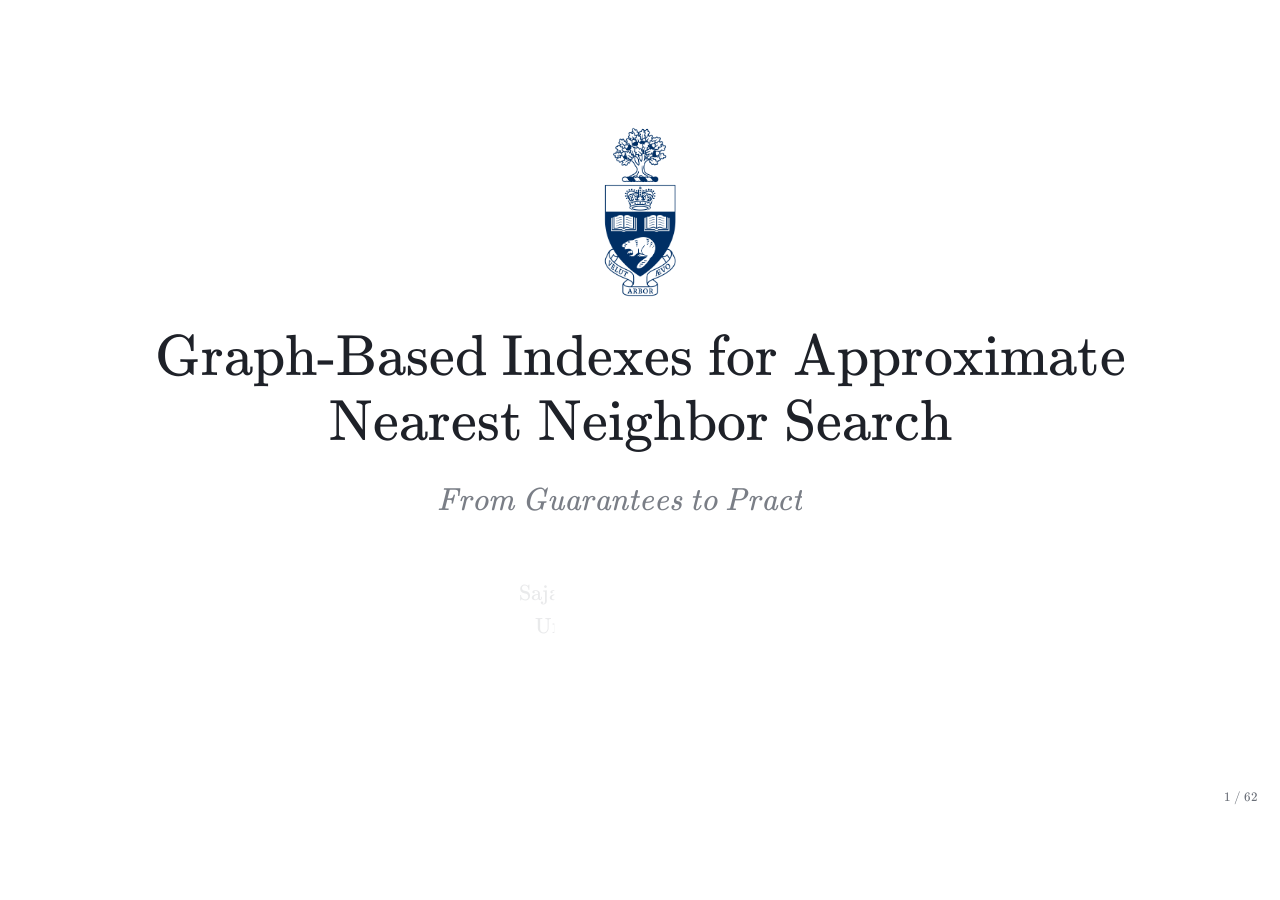
==== slides/graph-indexes.html @ f431d6d7 "Move the talk to /slides/graph-indexes and add a favicon The section is now called slides and lives " ====
<!doctype html>
<html lang="en">
<head>
<meta charset="utf-8">
<meta name="viewport" content="width=device-width, initial-scale=1, viewport-fit=cover">
<title>Graph-based indexes for ANN search</title>
<style>
@font-face{font-display:block;font-family:KaTeX_AMS;font-style:normal;font-weight:400;src:url([data-uri]) format("woff2")}@font-face{font-display:block;font-family:KaTeX_Caligraphic;font-style:normal;font-weight:700;src:url([data-uri]) format("woff2")}@font-face{font-display:block;font-family:KaTeX_Caligraphic;font-style:normal;font-weight:400;src:url([data-uri]) format("woff2")}@font-face{font-display:block;font-family:KaTeX_Fraktur;font-style:normal;font-weight:700;src:url([data-uri]) format("woff2")}@font-face{font-display:block;font-family:KaTeX_Fraktur;font-style:normal;font-weight:400;src:url([data-uri]) format("woff2")}@font-face{font-display:block;font-family:KaTeX_Main;font-style:normal;font-weight:700;src:url([data-uri]) format("woff2")}@font-face{font-display:block;font-family:KaTeX_Main;font-style:italic;font-weight:700;src:url([data-uri]) format("woff2")}@font-face{font-display:block;font-family:KaTeX_Main;font-style:italic;font-weight:400;src:url([data-uri]) format("woff2")}@font-face{font-display:block;font-family:KaTeX_Main;font-style:normal;font-weight:400;src:url([data-uri]) format("woff2")}@font-face{font-display:block;font-family:KaTeX_Math;font-style:italic;font-weight:700;src:url([data-uri]) format("woff2")}@font-face{font-display:block;font-family:KaTeX_Math;font-style:italic;font-weight:400;src:url([data-uri]) format("woff2")}@font-face{font-display:block;font-family:"KaTeX_SansSerif";font-style:normal;font-weight:700;src:url([data-uri]) format("woff2")}@font-face{font-display:block;font-family:"KaTeX_SansSerif";font-style:italic;font-weight:400;src:url([data-uri]) format("woff2")}@font-face{font-display:block;font-family:"KaTeX_SansSerif";font-style:normal;font-weight:400;src:url([data-uri]) format("woff2")}@font-face{font-display:block;font-family:KaTeX_Script;font-style:normal;font-weight:400;src:url([data-uri]) format("woff2")}@font-face{font-display:block;font-family:KaTeX_Size1;font-style:normal;font-weight:400;src:url([data-uri]) format("woff2")}@font-face{font-display:block;font-family:KaTeX_Size2;font-style:normal;font-weight:400;src:url([data-uri]) format("woff2")}@font-face{font-display:block;font-family:KaTeX_Size3;font-style:normal;font-weight:400;src:url([data-uri]) format("woff2")}@font-face{font-display:block;font-family:KaTeX_Size4;font-style:normal;font-weight:400;src:url([data-uri]) format("woff2")}@font-face{font-display:block;font-family:KaTeX_Typewriter;font-style:normal;font-weight:400;src:url([data-uri]) format("woff2")}.katex{font:normal 1.21em KaTeX_Main,Times New Roman,serif;line-height:1.2;position:relative;text-indent:0;text-rendering:auto}.katex *{-ms-high-contrast-adjust:none!important;border-color:currentColor}.katex .katex-version:after{content:"0.18.9"}.katex .katex-mathml{border:0;-webkit-clip-path:inset(50%);clip-path:inset(50%);height:1px;overflow:hidden;padding:0;position:absolute;width:1px}.katex .katex-html>.katex-newline{display:block}.katex .katex-base{position:relative;white-space:nowrap;width:-webkit-min-content;width:-moz-min-content;width:min-content}.katex .katex-base,.katex .katex-strut{display:inline-block}.katex .textbf{font-weight:700}.katex .textit{font-style:italic}.katex .textrm{font-family:KaTeX_Main}.katex .textsf{font-family:KaTeX_SansSerif}.katex .texttt{font-family:KaTeX_Typewriter}.katex .mathnormal{font-family:KaTeX_Math;font-style:italic}.katex .mathit{font-family:KaTeX_Main;font-style:italic}.katex .mathrm{font-style:normal}.katex .mathbf{font-family:KaTeX_Main;font-weight:700}.katex .boldsymbol{font-family:KaTeX_Math;font-style:italic;font-weight:700}.katex .amsrm,.katex .mathbb,.katex .textbb{font-family:KaTeX_AMS}.katex .mathcal{font-family:KaTeX_Caligraphic}.katex .mathfrak,.katex .textfrak{font-family:KaTeX_Fraktur}.katex .mathboldfrak,.katex .textboldfrak{font-family:KaTeX_Fraktur;font-weight:700}.katex .mathtt{font-family:KaTeX_Typewriter}.katex .mathscr,.katex .textscr{font-family:KaTeX_Script}.katex .mathsf,.katex .textsf{font-family:KaTeX_SansSerif}.katex .mathboldsf,.katex .textboldsf{font-family:KaTeX_SansSerif;font-weight:700}.katex .mathitsf,.katex .mathsfit,.katex .textitsf{font-family:KaTeX_SansSerif;font-style:italic}.katex .mainrm{font-family:KaTeX_Main;font-style:normal}.katex .vlist-t{border-collapse:collapse;display:inline-table;table-layout:fixed}.katex .vlist-r{display:table-row}.katex .vlist{display:table-cell;position:relative;vertical-align:bottom}.katex .vlist>span{display:block;height:0;position:relative}.katex .vlist>span>span{display:inline-block}.katex .vlist>span>.pstrut{overflow:hidden;width:0}.katex .vlist-t2{margin-right:-2px}.katex .vlist-s{display:table-cell;font-size:1px;min-width:2px;vertical-align:bottom;width:2px}.katex .katex-vbox{align-items:baseline;display:inline-flex;flex-direction:column}.katex .katex-thinbox{display:inline-flex;flex-direction:row;max-width:0;width:0}.katex .msupsub{text-align:left}.katex .mfrac>span>span{text-align:center}.katex .mfrac .frac-line{border-bottom-style:solid;display:inline-block;width:100%}.katex .katex-hdashline,.katex .katex-hline,.katex .katex-overline .overline-line,.katex .katex-rule,.katex .katex-underline .underline-line,.katex .mfrac .frac-line{min-height:1px}.katex .mspace{display:inline-block}.katex .katex-smash{display:inline;line-height:0}.katex .clap,.katex .llap,.katex .rlap{position:relative;width:0}.katex .clap>.katex-inner,.katex .llap>.katex-inner,.katex .rlap>.katex-inner{position:absolute}.katex .clap>.katex-fix,.katex .llap>.katex-fix,.katex .rlap>.katex-fix{display:inline-block}.katex .llap>.katex-inner{right:0}.katex .clap>.katex-inner,.katex .rlap>.katex-inner{left:0}.katex .clap>.katex-inner>span{margin-left:-50%;margin-right:50%}.katex .katex-rule{border:0 solid;display:inline-block;position:relative}.katex .katex-hline,.katex .katex-overline .overline-line,.katex .katex-underline .underline-line{border-bottom-style:solid;display:inline-block;width:100%}.katex .katex-hdashline{border-bottom-style:dashed;display:inline-block;width:100%}.katex .sqrt>.katex-root{margin-left:.2777777778em;margin-right:-.5555555556em}.katex .fontsize-ensurer.reset-size1.size1,.katex .katex-sizing.reset-size1.size1{font-size:1em}.katex .fontsize-ensurer.reset-size1.size2,.katex .katex-sizing.reset-size1.size2{font-size:1.2em}.katex .fontsize-ensurer.reset-size1.size3,.katex .katex-sizing.reset-size1.size3{font-size:1.4em}.katex .fontsize-ensurer.reset-size1.size4,.katex .katex-sizing.reset-size1.size4{font-size:1.6em}.katex .fontsize-ensurer.reset-size1.size5,.katex .katex-sizing.reset-size1.size5{font-size:1.8em}.katex .fontsize-ensurer.reset-size1.size6,.katex .katex-sizing.reset-size1.size6{font-size:2em}.katex .fontsize-ensurer.reset-size1.size7,.katex .katex-sizing.reset-size1.size7{font-size:2.4em}.katex .fontsize-ensurer.reset-size1.size8,.katex .katex-sizing.reset-size1.size8{font-size:2.88em}.katex .fontsize-ensurer.reset-size1.size9,.katex .katex-sizing.reset-size1.size9{font-size:3.456em}.katex .fontsize-ensurer.reset-size1.size10,.katex .katex-sizing.reset-size1.size10{font-size:4.148em}.katex .fontsize-ensurer.reset-size1.size11,.katex .katex-sizing.reset-size1.size11{font-size:4.976em}.katex .fontsize-ensurer.reset-size2.size1,.katex .katex-sizing.reset-size2.size1{font-size:.8333333333em}.katex .fontsize-ensurer.reset-size2.size2,.katex .katex-sizing.reset-size2.size2{font-size:1em}.katex .fontsize-ensurer.reset-size2.size3,.katex .katex-sizing.reset-size2.size3{font-size:1.1666666667em}.katex .fontsize-ensurer.reset-size2.size4,.katex .katex-sizing.reset-size2.size4{font-size:1.3333333333em}.katex .fontsize-ensurer.reset-size2.size5,.katex .katex-sizing.reset-size2.size5{font-size:1.5em}.katex .fontsize-ensurer.reset-size2.size6,.katex .katex-sizing.reset-size2.size6{font-size:1.6666666667em}.katex .fontsize-ensurer.reset-size2.size7,.katex .katex-sizing.reset-size2.size7{font-size:2em}.katex .fontsize-ensurer.reset-size2.size8,.katex .katex-sizing.reset-size2.size8{font-size:2.4em}.katex .fontsize-ensurer.reset-size2.size9,.katex .katex-sizing.reset-size2.size9{font-size:2.88em}.katex .fontsize-ensurer.reset-size2.size10,.katex .katex-sizing.reset-size2.size10{font-size:3.4566666667em}.katex .fontsize-ensurer.reset-size2.size11,.katex .katex-sizing.reset-size2.size11{font-size:4.1466666667em}.katex .fontsize-ensurer.reset-size3.size1,.katex .katex-sizing.reset-size3.size1{font-size:.7142857143em}.katex .fontsize-ensurer.reset-size3.size2,.katex .katex-sizing.reset-size3.size2{font-size:.8571428571em}.katex .fontsize-ensurer.reset-size3.size3,.katex .katex-sizing.reset-size3.size3{font-size:1em}.katex .fontsize-ensurer.reset-size3.size4,.katex .katex-sizing.reset-size3.size4{font-size:1.1428571429em}.katex .fontsize-ensurer.reset-size3.size5,.katex .katex-sizing.reset-size3.size5{font-size:1.2857142857em}.katex .fontsize-ensurer.reset-size3.size6,.katex .katex-sizing.reset-size3.size6{font-size:1.4285714286em}.katex .fontsize-ensurer.reset-size3.size7,.katex .katex-sizing.reset-size3.size7{font-size:1.7142857143em}.katex .fontsize-ensurer.reset-size3.size8,.katex .katex-sizing.reset-size3.size8{font-size:2.0571428571em}.katex .fontsize-ensurer.reset-size3.size9,.katex .katex-sizing.reset-size3.size9{font-size:2.4685714286em}.katex .fontsize-ensurer.reset-size3.size10,.katex .katex-sizing.reset-size3.size10{font-size:2.9628571429em}.katex .fontsize-ensurer.reset-size3.size11,.katex .katex-sizing.reset-size3.size11{font-size:3.5542857143em}.katex .fontsize-ensurer.reset-size4.size1,.katex .katex-sizing.reset-size4.size1{font-size:.625em}.katex .fontsize-ensurer.reset-size4.size2,.katex .katex-sizing.reset-size4.size2{font-size:.75em}.katex .fontsize-ensurer.reset-size4.size3,.katex .katex-sizing.reset-size4.size3{font-size:.875em}.katex .fontsize-ensurer.reset-size4.size4,.katex .katex-sizing.reset-size4.size4{font-size:1em}.katex .fontsize-ensurer.reset-size4.size5,.katex .katex-sizing.reset-size4.size5{font-size:1.125em}.katex .fontsize-ensurer.reset-size4.size6,.katex .katex-sizing.reset-size4.size6{font-size:1.25em}.katex .fontsize-ensurer.reset-size4.size7,.katex .katex-sizing.reset-size4.size7{font-size:1.5em}.katex .fontsize-ensurer.reset-size4.size8,.katex .katex-sizing.reset-size4.size8{font-size:1.8em}.katex .fontsize-ensurer.reset-size4.size9,.katex .katex-sizing.reset-size4.size9{font-size:2.16em}.katex .fontsize-ensurer.reset-size4.size10,.katex .katex-sizing.reset-size4.size10{font-size:2.5925em}.katex .fontsize-ensurer.reset-size4.size11,.katex .katex-sizing.reset-size4.size11{font-size:3.11em}.katex .fontsize-ensurer.reset-size5.size1,.katex .katex-sizing.reset-size5.size1{font-size:.5555555556em}.katex .fontsize-ensurer.reset-size5.size2,.katex .katex-sizing.reset-size5.size2{font-size:.6666666667em}.katex .fontsize-ensurer.reset-size5.size3,.katex .katex-sizing.reset-size5.size3{font-size:.7777777778em}.katex .fontsize-ensurer.reset-size5.size4,.katex .katex-sizing.reset-size5.size4{font-size:.8888888889em}.katex .fontsize-ensurer.reset-size5.size5,.katex .katex-sizing.reset-size5.size5{font-size:1em}.katex .fontsize-ensurer.reset-size5.size6,.katex .katex-sizing.reset-size5.size6{font-size:1.1111111111em}.katex .fontsize-ensurer.reset-size5.size7,.katex .katex-sizing.reset-size5.size7{font-size:1.3333333333em}.katex .fontsize-ensurer.reset-size5.size8,.katex .katex-sizing.reset-size5.size8{font-size:1.6em}.katex .fontsize-ensurer.reset-size5.size9,.katex .katex-sizing.reset-size5.size9{font-size:1.92em}.katex .fontsize-ensurer.reset-size5.size10,.katex .katex-sizing.reset-size5.size10{font-size:2.3044444444em}.katex .fontsize-ensurer.reset-size5.size11,.katex .katex-sizing.reset-size5.size11{font-size:2.7644444444em}.katex .fontsize-ensurer.reset-size6.size1,.katex .katex-sizing.reset-size6.size1{font-size:.5em}.katex .fontsize-ensurer.reset-size6.size2,.katex .katex-sizing.reset-size6.size2{font-size:.6em}.katex .fontsize-ensurer.reset-size6.size3,.katex .katex-sizing.reset-size6.size3{font-size:.7em}.katex .fontsize-ensurer.reset-size6.size4,.katex .katex-sizing.reset-size6.size4{font-size:.8em}.katex .fontsize-ensurer.reset-size6.size5,.katex .katex-sizing.reset-size6.size5{font-size:.9em}.katex .fontsize-ensurer.reset-size6.size6,.katex .katex-sizing.reset-size6.size6{font-size:1em}.katex .fontsize-ensurer.reset-size6.size7,.katex .katex-sizing.reset-size6.size7{font-size:1.2em}.katex .fontsize-ensurer.reset-size6.size8,.katex .katex-sizing.reset-size6.size8{font-size:1.44em}.katex .fontsize-ensurer.reset-size6.size9,.katex .katex-sizing.reset-size6.size9{font-size:1.728em}.katex .fontsize-ensurer.reset-size6.size10,.katex .katex-sizing.reset-size6.size10{font-size:2.074em}.katex .fontsize-ensurer.reset-size6.size11,.katex .katex-sizing.reset-size6.size11{font-size:2.488em}.katex .fontsize-ensurer.reset-size7.size1,.katex .katex-sizing.reset-size7.size1{font-size:.4166666667em}.katex .fontsize-ensurer.reset-size7.size2,.katex .katex-sizing.reset-size7.size2{font-size:.5em}.katex .fontsize-ensurer.reset-size7.size3,.katex .katex-sizing.reset-size7.size3{font-size:.5833333333em}.katex .fontsize-ensurer.reset-size7.size4,.katex .katex-sizing.reset-size7.size4{font-size:.6666666667em}.katex .fontsize-ensurer.reset-size7.size5,.katex .katex-sizing.reset-size7.size5{font-size:.75em}.katex .fontsize-ensurer.reset-size7.size6,.katex .katex-sizing.reset-size7.size6{font-size:.8333333333em}.katex .fontsize-ensurer.reset-size7.size7,.katex .katex-sizing.reset-size7.size7{font-size:1em}.katex .fontsize-ensurer.reset-size7.size8,.katex .katex-sizing.reset-size7.size8{font-size:1.2em}.katex .fontsize-ensurer.reset-size7.size9,.katex .katex-sizing.reset-size7.size9{font-size:1.44em}.katex .fontsize-ensurer.reset-size7.size10,.katex .katex-sizing.reset-size7.size10{font-size:1.7283333333em}.katex .fontsize-ensurer.reset-size7.size11,.katex .katex-sizing.reset-size7.size11{font-size:2.0733333333em}.katex .fontsize-ensurer.reset-size8.size1,.katex .katex-sizing.reset-size8.size1{font-size:.3472222222em}.katex .fontsize-ensurer.reset-size8.size2,.katex .katex-sizing.reset-size8.size2{font-size:.4166666667em}.katex .fontsize-ensurer.reset-size8.size3,.katex .katex-sizing.reset-size8.size3{font-size:.4861111111em}.katex .fontsize-ensurer.reset-size8.size4,.katex .katex-sizing.reset-size8.size4{font-size:.5555555556em}.katex .fontsize-ensurer.reset-size8.size5,.katex .katex-sizing.reset-size8.size5{font-size:.625em}.katex .fontsize-ensurer.reset-size8.size6,.katex .katex-sizing.reset-size8.size6{font-size:.6944444444em}.katex .fontsize-ensurer.reset-size8.size7,.katex .katex-sizing.reset-size8.size7{font-size:.8333333333em}.katex .fontsize-ensurer.reset-size8.size8,.katex .katex-sizing.reset-size8.size8{font-size:1em}.katex .fontsize-ensurer.reset-size8.size9,.katex .katex-sizing.reset-size8.size9{font-size:1.2em}.katex .fontsize-ensurer.reset-size8.size10,.katex .katex-sizing.reset-size8.size10{font-size:1.4402777778em}.katex .fontsize-ensurer.reset-size8.size11,.katex .katex-sizing.reset-size8.size11{font-size:1.7277777778em}.katex .fontsize-ensurer.reset-size9.size1,.katex .katex-sizing.reset-size9.size1{font-size:.2893518519em}.katex .fontsize-ensurer.reset-size9.size2,.katex .katex-sizing.reset-size9.size2{font-size:.3472222222em}.katex .fontsize-ensurer.reset-size9.size3,.katex .katex-sizing.reset-size9.size3{font-size:.4050925926em}.katex .fontsize-ensurer.reset-size9.size4,.katex .katex-sizing.reset-size9.size4{font-size:.462962963em}.katex .fontsize-ensurer.reset-size9.size5,.katex .katex-sizing.reset-size9.size5{font-size:.5208333333em}.katex .fontsize-ensurer.reset-size9.size6,.katex .katex-sizing.reset-size9.size6{font-size:.5787037037em}.katex .fontsize-ensurer.reset-size9.size7,.katex .katex-sizing.reset-size9.size7{font-size:.6944444444em}.katex .fontsize-ensurer.reset-size9.size8,.katex .katex-sizing.reset-size9.size8{font-size:.8333333333em}.katex .fontsize-ensurer.reset-size9.size9,.katex .katex-sizing.reset-size9.size9{font-size:1em}.katex .fontsize-ensurer.reset-size9.size10,.katex .katex-sizing.reset-size9.size10{font-size:1.2002314815em}.katex .fontsize-ensurer.reset-size9.size11,.katex .katex-sizing.reset-size9.size11{font-size:1.4398148148em}.katex .fontsize-ensurer.reset-size10.size1,.katex .katex-sizing.reset-size10.size1{font-size:.2410800386em}.katex .fontsize-ensurer.reset-size10.size2,.katex .katex-sizing.reset-size10.size2{font-size:.2892960463em}.katex .fontsize-ensurer.reset-size10.size3,.katex .katex-sizing.reset-size10.size3{font-size:.337512054em}.katex .fontsize-ensurer.reset-size10.size4,.katex .katex-sizing.reset-size10.size4{font-size:.3857280617em}.katex .fontsize-ensurer.reset-size10.size5,.katex .katex-sizing.reset-size10.size5{font-size:.4339440694em}.katex .fontsize-ensurer.reset-size10.size6,.katex .katex-sizing.reset-size10.size6{font-size:.4821600771em}.katex .fontsize-ensurer.reset-size10.size7,.katex .katex-sizing.reset-size10.size7{font-size:.5785920926em}.katex .fontsize-ensurer.reset-size10.size8,.katex .katex-sizing.reset-size10.size8{font-size:.6943105111em}.katex .fontsize-ensurer.reset-size10.size9,.katex .katex-sizing.reset-size10.size9{font-size:.8331726133em}.katex .fontsize-ensurer.reset-size10.size10,.katex .katex-sizing.reset-size10.size10{font-size:1em}.katex .fontsize-ensurer.reset-size10.size11,.katex .katex-sizing.reset-size10.size11{font-size:1.1996142719em}.katex .fontsize-ensurer.reset-size11.size1,.katex .katex-sizing.reset-size11.size1{font-size:.2009646302em}.katex .fontsize-ensurer.reset-size11.size2,.katex .katex-sizing.reset-size11.size2{font-size:.2411575563em}.katex .fontsize-ensurer.reset-size11.size3,.katex .katex-sizing.reset-size11.size3{font-size:.2813504823em}.katex .fontsize-ensurer.reset-size11.size4,.katex .katex-sizing.reset-size11.size4{font-size:.3215434084em}.katex .fontsize-ensurer.reset-size11.size5,.katex .katex-sizing.reset-size11.size5{font-size:.3617363344em}.katex .fontsize-ensurer.reset-size11.size6,.katex .katex-sizing.reset-size11.size6{font-size:.4019292605em}.katex .fontsize-ensurer.reset-size11.size7,.katex .katex-sizing.reset-size11.size7{font-size:.4823151125em}.katex .fontsize-ensurer.reset-size11.size8,.katex .katex-sizing.reset-size11.size8{font-size:.578778135em}.katex .fontsize-ensurer.reset-size11.size9,.katex .katex-sizing.reset-size11.size9{font-size:.6945337621em}.katex .fontsize-ensurer.reset-size11.size10,.katex .katex-sizing.reset-size11.size10{font-size:.8336012862em}.katex .fontsize-ensurer.reset-size11.size11,.katex .katex-sizing.reset-size11.size11{font-size:1em}.katex .delimsizing.size1{font-family:KaTeX_Size1}.katex .delimsizing.size2{font-family:KaTeX_Size2}.katex .delimsizing.size3{font-family:KaTeX_Size3}.katex .delimsizing.size4{font-family:KaTeX_Size4}.katex .delimsizing.mult .delim-size1>span{font-family:KaTeX_Size1}.katex .delimsizing.mult .delim-size4>span{font-family:KaTeX_Size4}.katex .nulldelimiter{display:inline-block;width:.12em}.katex .delimcenter,.katex .op-symbol{position:relative}.katex .op-symbol.small-op{font-family:KaTeX_Size1}.katex .op-symbol.large-op{font-family:KaTeX_Size2}.katex .katex-accent>.vlist-t,.katex .op-limits>.vlist-t{text-align:center}.katex .katex-accent .accent-body{position:relative}.katex .katex-accent .accent-body:not(.accent-full){width:0}.katex .katex-overlay{display:block}.katex .mtable .vertical-separator{display:inline-block;min-width:1px}.katex .mtable .arraycolsep{display:inline-block}.katex .mtable .col-align-c>.vlist-t{text-align:center}.katex .mtable .col-align-l>.vlist-t{text-align:left}.katex .mtable .col-align-r>.vlist-t{text-align:right}.katex .svg-align{text-align:left}.katex svg{fill:currentColor;stroke:currentColor;display:block;height:inherit;position:absolute;width:100%}.katex svg path{stroke:none}.katex svg{fill-rule:nonzero;fill-opacity:1;stroke-width:1;stroke-linecap:butt;stroke-linejoin:miter;stroke-miterlimit:4;stroke-dasharray:none;stroke-dashoffset:0;stroke-opacity:1}.katex img{border-style:none;max-height:none;max-width:none;min-height:0;min-width:0}.katex .katex-stretchy{display:block;overflow:hidden;position:relative;width:100%}.katex .katex-stretchy:after,.katex .katex-stretchy:before{content:""}.katex .hide-tail{overflow:hidden;position:relative;width:100%}.katex .halfarrow-left{left:0;overflow:hidden;position:absolute;width:50.2%}.katex .halfarrow-right{overflow:hidden;position:absolute;right:0;width:50.2%}.katex .brace-left{left:0;overflow:hidden;position:absolute;width:25.1%}.katex .brace-center{left:25%;overflow:hidden;position:absolute;width:50%}.katex .brace-right{overflow:hidden;position:absolute;right:0;width:25.1%}.katex .x-arrow-pad{padding:0 .5em}.katex .cd-arrow-pad{padding:0 .55556em 0 .27778em}.katex .mover,.katex .munder,.katex .x-arrow{text-align:center}.katex .boxpad{padding:0 .3em}.katex .fbox,.katex .fcolorbox{border:.04em solid;box-sizing:border-box}.katex .cancel-pad{padding:0 .2em}.katex .cancel-lap{margin-left:-.2em;margin-right:-.2em}.katex .katex-sout{border-bottom-style:solid;border-bottom-width:.08em}.katex .angl{border-right:.049em solid;border-top:.049em solid;box-sizing:border-box;margin-right:.03889em}.katex .anglpad{padding:0 .03889em}.katex .reflectbox{display:inline-block;transform:scaleX(-1)}.katex .eqn-num:before{content:"(" counter(katexEqnNo) ")";counter-increment:katexEqnNo}.katex .mml-eqn-num:before{content:"(" counter(mmlEqnNo) ")";counter-increment:mmlEqnNo}.katex .mtr-glue{width:50%}.katex .cd-vert-arrow{display:inline-block;position:relative}.katex .cd-label-left{display:inline-block;position:absolute;right:calc(50% + .3em);text-align:left}.katex .cd-label-right{display:inline-block;left:calc(50% + .3em);position:absolute;text-align:right}.katex-display{display:block;margin:1em 0;text-align:center}.katex-display>.katex{display:block;text-align:center;white-space:nowrap}.katex-display>.katex>.katex-html{display:block;position:relative}.katex-display>.katex>.katex-html>.katex-tag{position:absolute;right:0}.katex-display.leqno>.katex>.katex-html>.katex-tag{left:0;right:auto}.katex-display.fleqn>.katex{padding-left:2em;text-align:left}body{counter-reset:katexEqnNo mmlEqnNo}

:root{
  --ink:#1E2128; --muted:#6B7079; --paper:#FFFFFF;
  --tex:"KaTeX_Main", "Latin Modern Roman", "CMU Serif", "Times New Roman", serif;
  box-sizing:border-box; padding-top:env(safe-area-inset-top,0px); padding-bottom:env(safe-area-inset-bottom,0px);
}
html{height:100%; scroll-padding-top:env(safe-area-inset-top,0px); -webkit-text-size-adjust:100%; text-size-adjust:100%}
html,body{margin:0; height:100%; background:var(--paper); overflow:hidden; color:var(--ink)}
body{font-family:var(--tex); -webkit-font-smoothing:antialiased; cursor:default; user-select:none}
/* The stage is drawn in the page's own layer. Giving it a compositor layer of its own left parts of a
   slide undrawn when the browser zoom was not 100%. Text keeps one kind of antialiasing as long as nothing
   on a slide forces a different one: no CSS transitions or animations on text, and no SVG masks. */
#stage{position:absolute; left:0; top:0; width:1280px; height:720px; transform-origin:0 0; background:var(--paper); overflow:hidden}
#scene{position:absolute; inset:0; width:1280px; height:720px; overflow:visible}
#labels{position:absolute; inset:0}
.lab{position:absolute; transform:translate(-50%,-50%); white-space:nowrap; line-height:1.25}
.lab.al{transform:translate(0,-50%)} .lab.ar{transform:translate(-100%,-50%)}
.lab.wrap{white-space:normal; text-align:center}
.katex{font-size:1.06em}

#head,#sub,#facts,#cap{position:absolute; left:0; width:1280px; text-align:center}
#head{top:30px; font-size:33px; line-height:1.2}
#sub{top:84px; font-size:26px}
#facts{top:650px; left:90px; width:1100px; font-size:19px; line-height:1.25; color:var(--muted)}
#cap{top:686px; left:24px; width:900px; text-align:left; font-size:16px; color:var(--muted)}
#num{position:absolute; right:22px; top:699px; font-size:13px; color:var(--muted)}
/* Text is never given a CSS transition or animation: that would move it to a compositor layer for the
   duration and change its antialiasing at the start and the end. engine.js fades and wipes it instead. */

#vlayer{position:absolute; inset:0; opacity:0; transition:opacity .35s linear; pointer-events:none}
#vlayer.on{opacity:1}
#vlayer canvas{position:absolute; inset:0; width:1280px; height:720px; background:#fff}
#vhold{position:fixed; left:0; top:0; width:2px; height:2px; overflow:hidden; opacity:.01; pointer-events:none}
#vhold video{width:2px; height:2px}

/* text-scene classes */
.t-title{font-size:58px; line-height:1.12; text-align:center}
.t-subtitle{font-size:32px; font-style:italic}
.t-author{font-size:22px; color:var(--muted); text-align:center; line-height:1.5}
.t-big{font-size:40px}
.t-mid{font-size:27px}
.t-desc{font-size:21px; color:var(--muted)}
.t-mark{font-size:52px}
.t-row{font-size:20px}
.t-row .grid{display:grid; grid-template-columns:200px 200px 290px 270px 150px; column-gap:14px; align-items:baseline}
.t-row.th{color:var(--muted); font-size:18px}
.t-tick{font-size:19px; color:var(--muted)}
.t-axis{font-size:20px; color:var(--muted)}
/* letters that name points and radii keep a white edge, so a line of the figure passing behind them does not cut them */
.t-var{font-size:26px; text-shadow:0 0 3px #fff, 0 0 3px #fff, 0 0 5px #fff}
.t-pt{font-size:22px; text-shadow:0 0 3px #fff, 0 0 3px #fff, 0 0 5px #fff}
@media (prefers-reduced-motion: reduce){ #vlayer{transition:none} }
.lab.rot{transform:translate(-50%,-50%) rotate(-90deg)}
.t-chip{font-size:22px; padding:4px 12px; border:1.5px solid #C4C8CE; border-radius:14px; background:#fff}
.t-desc2{font-size:22px}
.t-huge{font-size:96px}
.t-legend{font-size:17px}
.t-icon > svg{display:block; overflow:visible}
.t-icon svg{display:block}
.t-legendv{font-size:17px; line-height:1.9; white-space:nowrap}
.t-stats{font-size:17px; line-height:1.35; white-space:normal}
.t-stats .st-h{font-size:19px; color:#1E2128; margin-bottom:8px}
.t-stats .row{display:grid; grid-template-columns:92px 1fr; column-gap:10px; margin-bottom:7px}
.t-stats .k{color:#6B7079}
.t-stats .fn{margin-top:8px; font-size:15px; color:#6B7079}
.t-action{font-size:19px}
.t-section{font-size:64px}
.t-exh{font-size:33px; line-height:1.2}
.t-exs{font-size:26px}
.t-cite{font-size:20px}
/* a paper's line on its way from the subtitle into the footnote (engine.js) */
.flycopy{position:absolute; white-space:nowrap; pointer-events:none}
#pauseInd{position:absolute; left:24px; top:22px; font-size:16px; color:#D45D00; opacity:0}
#pauseInd.on{opacity:1}
.t-row .grid > span{white-space:normal}
.t-row .katex, .t-row .katex *{white-space:nowrap}
#foot{position:absolute; left:24px; top:700px; width:1160px; font-size:12px; line-height:1.2; color:#A3A9B1; white-space:nowrap; overflow:hidden; text-align:left}
#foot sup{font-size:0.8em; margin-right:2px}
.fnm{font-size:0.5em; color:#9AA0A8; vertical-align:super; margin-left:1px; line-height:0}
.t-pcap{font-size:17px; line-height:1.35; text-align:center}
.pw{position:relative; width:1280px; height:560px; cursor:default}
.pw-sliders{position:absolute; left:0; top:0; width:1280px; text-align:center; font-size:19px}
.pw-sl{display:inline-flex; align-items:center; gap:10px; margin:0 26px}
.pw-sl input{width:170px; accent-color:#D85A30; cursor:pointer}
.pw-val{display:inline-block; min-width:48px; text-align:left; color:#6B7079}
.pw-panel{position:absolute; width:240px}
.pw-svg{display:block; cursor:crosshair}
.pw-cap{text-align:center; font-size:15px; line-height:1.3; color:#6B7079; margin-top:3px}
.pw-name{color:#1E2128}

</style>
</head>
<body>
<div id="stage">
  <svg id="scene" viewBox="0 0 1280 720" width="1280" height="720"><defs></defs></svg>
  <div id="labels"></div>
  <div id="vlayer"></div>
  <div id="pauseInd">❚❚ paused</div><div id="head"></div><div id="sub"></div><div id="facts"></div><div id="cap"></div><div id="foot"></div><div id="num"></div>
</div>
<script>window.DECK = {"elements":[{"id":"e0_1","type":"line"},{"id":"e0_2","type":"line"},{"id":"e0_3","type":"line"},{"id":"e0_4","type":"line"},{"id":"e0_27","type":"line"},{"id":"e1_2","type":"line"},{"id":"e1_3","type":"line"},{"id":"e1_4","type":"line"},{"id":"e1_6","type":"line"},{"id":"e2_3","type":"line"},{"id":"e2_4","type":"line"},{"id":"e2_27","type":"line"},{"id":"e3_4","type":"line"},{"id":"e3_8","type":"line"},{"id":"e3_27","type":"line"},{"id":"e3_32","type":"line"},{"id":"e5_6","type":"line"},{"id":"e5_7","type":"line"},{"id":"e5_8","type":"line"},{"id":"e5_9","type":"line"},{"id":"e5_25","type":"line"},{"id":"e5_30","type":"line"},{"id":"e6_7","type":"line"},{"id":"e6_8","type":"line"},{"id":"e6_9","type":"line"},{"id":"e6_30","type":"line"},{"id":"e6_32","type":"line"},{"id":"e7_8","type":"line"},{"id":"e7_9","type":"line"},{"id":"e7_25","type":"line"},{"id":"e7_30","type":"line"},{"id":"e8_9","type":"line"},{"id":"e9_25","type":"line"},{"id":"e10_11","type":"line"},{"id":"e10_12","type":"line"},{"id":"e10_13","type":"line"},{"id":"e10_14","type":"line"},{"id":"e10_15","type":"line"},{"id":"e10_26","type":"line"},{"id":"e10_31","type":"line"},{"id":"e10_32","type":"line"},{"id":"e11_12","type":"line"},{"id":"e11_13","type":"line"},{"id":"e11_14","type":"line"},{"id":"e11_27","type":"line"},{"id":"e11_31","type":"line"},{"id":"e11_32","type":"line"},{"id":"e12_13","type":"line"},{"id":"e12_14","type":"line"},{"id":"e12_21","type":"line"},{"id":"e12_26","type":"line"},{"id":"e12_32","type":"line"},{"id":"e13_14","type":"line"},{"id":"e13_26","type":"line"},{"id":"e14_26","type":"line"},{"id":"e14_33","type":"line"},{"id":"e15_16","type":"line"},{"id":"e15_17","type":"line"},{"id":"e15_18","type":"line"},{"id":"e15_19","type":"line"},{"id":"e15_29","type":"line"},{"id":"e15_33","type":"line"},{"id":"e16_17","type":"line"},{"id":"e16_18","type":"line"},{"id":"e16_19","type":"line"},{"id":"e16_29","type":"line"},{"id":"e16_33","type":"line"},{"id":"e17_18","type":"line"},{"id":"e17_19","type":"line"},{"id":"e17_33","type":"line"},{"id":"e18_19","type":"line"},{"id":"e18_29","type":"line"},{"id":"e18_30","type":"line"},{"id":"e19_33","type":"line"},{"id":"e20_21","type":"line"},{"id":"e20_22","type":"line"},{"id":"e20_23","type":"line"},{"id":"e20_24","type":"line"},{"id":"e20_28","type":"line"},{"id":"e21_22","type":"line"},{"id":"e21_23","type":"line"},{"id":"e21_24","type":"line"},{"id":"e21_26","type":"line"},{"id":"e21_27","type":"line"},{"id":"e21_28","type":"line"},{"id":"e22_23","type":"line"},{"id":"e22_24","type":"line"},{"id":"e22_26","type":"line"},{"id":"e23_24","type":"line"},{"id":"e23_28","type":"line"},{"id":"e24_28","type":"line"},{"id":"e25_30","type":"line"},{"id":"e26_27","type":"line"},{"id":"e27_28","type":"line"},{"id":"e29_30","type":"line"},{"id":"e29_31","type":"line"},{"id":"e31_32","type":"line"},{"id":"scan0","type":"line"},{"id":"scan1","type":"line"},{"id":"scan2","type":"line"},{"id":"scan3","type":"line"},{"id":"scan4","type":"line"},{"id":"scan5","type":"line"},{"id":"scan6","type":"line"},{"id":"scan7","type":"line"},{"id":"scan8","type":"line"},{"id":"scan9","type":"line"},{"id":"scan10","type":"line"},{"id":"scan11","type":"line"},{"id":"scan12","type":"line"},{"id":"scan13","type":"line"},{"id":"scan14","type":"line"},{"id":"scan15","type":"line"},{"id":"scan16","type":"line"},{"id":"scan17","type":"line"},{"id":"scan18","type":"line"},{"id":"scan19","type":"line"},{"id":"scan20","type":"line"},{"id":"scan21","type":"line"},{"id":"scan22","type":"line"},{"id":"scan23","type":"line"},{"id":"scan24","type":"line"},{"id":"scan25","type":"line"},{"id":"scan26","type":"line"},{"id":"scan27","type":"line"},{"id":"scan28","type":"line"},{"id":"scan29","type":"line"},{"id":"scan30","type":"line"},{"id":"scan31","type":"line"},{"id":"scan32","type":"line"},{"id":"scan33","type":"line"},{"id":"bf0_0","type":"line"},{"id":"bf0_1","type":"line"},{"id":"bf0_2","type":"line"},{"id":"bf0_3","type":"line"},{"id":"bf0_4","type":"line"},{"id":"bf0_5","type":"line"},{"id":"bf0_6","type":"line"},{"id":"bf0_7","type":"line"},{"id":"bf0_8","type":"line"},{"id":"bf0_9","type":"line"},{"id":"bf0_10","type":"line"},{"id":"bf0_11","type":"line"},{"id":"bf0_12","type":"line"},{"id":"bf0_13","type":"line"},{"id":"bf0_14","type":"line"},{"id":"bf0_15","type":"line"},{"id":"bf0_16","type":"line"},{"id":"bf0_17","type":"line"},{"id":"bf0_18","type":"line"},{"id":"bf0_19","type":"line"},{"id":"bf0_20","type":"line"},{"id":"bf0_21","type":"line"},{"id":"bf0_22","type":"line"},{"id":"bf0_23","type":"line"},{"id":"bf0_24","type":"line"},{"id":"bf0_25","type":"line"},{"id":"bf0_26","type":"line"},{"id":"bf0_27","type":"line"},{"id":"bf0_29","type":"line"},{"id":"bf0_30","type":"line"},{"id":"bf0_31","type":"line"},{"id":"bf0_32","type":"line"},{"id":"bf0_33","type":"line"},{"id":"bf1_0","type":"line"},{"id":"bf1_1","type":"line"},{"id":"bf1_2","type":"line"},{"id":"bf1_3","type":"line"},{"id":"bf1_4","type":"line"},{"id":"bf1_5","type":"line"},{"id":"bf1_6","type":"line"},{"id":"bf1_7","type":"line"},{"id":"bf1_8","type":"line"},{"id":"bf1_9","type":"line"},{"id":"bf1_10","type":"line"},{"id":"bf1_12","type":"line"},{"id":"bf1_13","type":"line"},{"id":"bf1_14","type":"line"},{"id":"bf1_15","type":"line"},{"id":"bf1_16","type":"line"},{"id":"bf1_17","type":"line"},{"id":"bf1_18","type":"line"},{"id":"bf1_19","type":"line"},{"id":"bf1_20","type":"line"},{"id":"bf1_21","type":"line"},{"id":"bf1_22","type":"line"},{"id":"bf1_23","type":"line"},{"id":"bf1_24","type":"line"},{"id":"bf1_25","type":"line"},{"id":"bf1_26","type":"line"},{"id":"bf1_27","type":"line"},{"id":"bf1_28","type":"line"},{"id":"bf1_29","type":"line"},{"id":"bf1_30","type":"line"},{"id":"bf1_31","type":"line"},{"id":"bf1_32","type":"line"},{"id":"bf1_33","type":"line"},{"id":"bf2_0","type":"line"},{"id":"bf2_1","type":"line"},{"id":"bf2_2","type":"line"},{"id":"bf2_3","type":"line"},{"id":"bf2_4","type":"line"},{"id":"bf2_5","type":"line"},{"id":"bf2_6","type":"line"},{"id":"bf2_7","type":"line"},{"id":"bf2_8","type":"line"},{"id":"bf2_9","type":"line"},{"id":"bf2_10","type":"line"},{"id":"bf2_11","type":"line"},{"id":"bf2_12","type":"line"},{"id":"bf2_13","type":"line"},{"id":"bf2_14","type":"line"},{"id":"bf2_15","type":"line"},{"id":"bf2_16","type":"line"},{"id":"bf2_17","type":"line"},{"id":"bf2_18","type":"line"},{"id":"bf2_19","type":"line"},{"id":"bf2_20","type":"line"},{"id":"bf2_21","type":"line"},{"id":"bf2_22","type":"line"},{"id":"bf2_23","type":"line"},{"id":"bf2_24","type":"line"},{"id":"bf2_26","type":"line"},{"id":"bf2_27","type":"line"},{"id":"bf2_28","type":"line"},{"id":"bf2_29","type":"line"},{"id":"bf2_30","type":"line"},{"id":"bf2_31","type":"line"},{"id":"bf2_32","type":"line"},{"id":"bf2_33","type":"line"},{"id":"bfL","type":"label","html":"<span style=\"color:#6B7079\">...and so on, for each of the <span class=\"katex\"><span class=\"katex-html\" aria-hidden=\"true\"><span class=\"katex-base\"><span class=\"katex-strut\" style=\"height:0.6833em;\"></span><span class=\"mord mathnormal\" style=\"margin-right:0.109em;\">N</span></span></span></span> points</span>","cls":"t-desc2"},{"id":"tr20_21","type":"arrow"},{"id":"tr21_27","type":"arrow"},{"id":"tr27_3","type":"arrow"},{"id":"gi20_24","type":"arrow"},{"id":"gi24_21","type":"arrow"},{"id":"gi21_12","type":"arrow"},{"id":"gi12_10","type":"arrow"},{"id":"gi10_15","type":"arrow"},{"id":"gi15_29","type":"arrow"},{"id":"giNN","type":"circle"},{"id":"go20_24","type":"arrow"},{"id":"go24_21","type":"arrow"},{"id":"go21_27","type":"arrow"},{"id":"go27_0","type":"arrow"},{"id":"go0_4","type":"arrow"},{"id":"x20_24","type":"line"},{"id":"x20_22","type":"line"},{"id":"x20_23","type":"line"},{"id":"x24_21","type":"line"},{"id":"x24_28","type":"line"},{"id":"x21_12","type":"line"},{"id":"x21_26","type":"line"},{"id":"x21_27","type":"line"},{"id":"x12_10","type":"line"},{"id":"x12_14","type":"line"},{"id":"x10_15","type":"line"},{"id":"x10_11","type":"line"},{"id":"x15_29","type":"line"},{"id":"x15_18","type":"line"},{"id":"x15_16","type":"line"},{"id":"x29_30","type":"line"},{"id":"x29_31","type":"line"},{"id":"x30_7","type":"line"},{"id":"x30_6","type":"line"},{"id":"x30_25","type":"line"},{"id":"x31_32","type":"line"},{"id":"x24_20","type":"line"},{"id":"x21_24","type":"line"},{"id":"x12_21","type":"line"},{"id":"x10_12","type":"line"},{"id":"x15_10","type":"line"},{"id":"x29_15","type":"line"},{"id":"x11_32","type":"line"},{"id":"x32_31","type":"line"},{"id":"x32_6","type":"line"},{"id":"x32_3","type":"line"},{"id":"x31_29","type":"line"},{"id":"x6_7","type":"line"},{"id":"x6_9","type":"line"},{"id":"x6_30","type":"line"},{"id":"x6_1","type":"line"},{"id":"x7_5","type":"line"},{"id":"ik32","type":"arrow"},{"id":"ik6","type":"arrow"},{"id":"ik11","type":"arrow"},{"id":"ik29","type":"arrow"},{"id":"ik31","type":"arrow"},{"id":"iedge32","type":"line"},{"id":"iedge6","type":"line"},{"id":"iedge29","type":"line"},{"id":"ilune32","type":"wedge","d":"M 662.6 373.5 A 19.4 19.4 0 0 1 691.3 391.1 A 19.4 19.4 0 0 1 662.6 373.5 Z","dash":"5 6"},{"id":"icut32","type":"arrow","dash":"7 7"},{"id":"iocc32","type":"circle"},{"id":"ilune31","type":"wedge","d":"M 645.5 466.5 A 99.5 99.5 0 0 1 780.4 359.4 A 99.5 99.5 0 0 1 645.5 466.5 Z","dash":"5 6"},{"id":"icut31","type":"arrow","dash":"7 7"},{"id":"iocc31","type":"circle"},{"id":"ilune11","type":"wedge","d":"M 565.7 371.6 A 116.3 116.3 0 0 1 738.1 476.0 A 116.3 116.3 0 0 1 565.7 371.6 Z","dash":"5 6"},{"id":"icut11","type":"arrow","dash":"7 7"},{"id":"iocc11","type":"circle"},{"id":"ilune6","type":"wedge","d":"M 802.6 351.2 A 122.7 122.7 0 0 1 601.9 281.0 A 122.7 122.7 0 0 1 802.6 351.2 Z","dash":"5 6"},{"id":"icut6","type":"arrow","dash":"7 7"},{"id":"iocc6","type":"circle"},{"id":"ilune29","type":"wedge","d":"M 675.3 499.2 A 125.4 125.4 0 0 1 793.8 317.2 A 125.4 125.4 0 0 1 675.3 499.2 Z","dash":"5 6"},{"id":"icut29","type":"arrow","dash":"7 7"},{"id":"iocc29","type":"circle"},{"id":"ilune10","type":"wedge","d":"M 554.2 377.3 A 127.9 127.9 0 0 1 748.8 483.1 A 127.9 127.9 0 0 1 554.2 377.3 Z","dash":"5 6"},{"id":"icut10","type":"arrow","dash":"7 7"},{"id":"iocc10","type":"circle"},{"id":"ilune12","type":"wedge","d":"M 542.3 381.0 A 139.9 139.9 0 0 1 757.9 491.5 A 139.9 139.9 0 0 1 542.3 381.0 Z","dash":"5 6"},{"id":"icut12","type":"arrow","dash":"7 7"},{"id":"iocc12","type":"circle"},{"id":"ilune7","type":"wedge","d":"M 828.1 386.4 A 146.7 146.7 0 0 1 619.7 241.2 A 146.7 146.7 0 0 1 828.1 386.4 Z","dash":"5 6"},{"id":"icut7","type":"arrow","dash":"7 7"},{"id":"iocc7","type":"circle"},{"id":"vis0","type":"circle"},{"id":"sl0","type":"circle"},{"id":"n0","type":"circle"},{"id":"vis1","type":"circle"},{"id":"sl1","type":"circle"},{"id":"n1","type":"circle"},{"id":"vis2","type":"circle"},{"id":"sl2","type":"circle"},{"id":"n2","type":"circle"},{"id":"vis3","type":"circle"},{"id":"sl3","type":"circle"},{"id":"n3","type":"circle"},{"id":"vis4","type":"circle"},{"id":"sl4","type":"circle"},{"id":"n4","type":"circle"},{"id":"vis5","type":"circle"},{"id":"sl5","type":"circle"},{"id":"n5","type":"circle"},{"id":"vis6","type":"circle"},{"id":"sl6","type":"circle"},{"id":"n6","type":"circle"},{"id":"vis7","type":"circle"},{"id":"sl7","type":"circle"},{"id":"n7","type":"circle"},{"id":"vis8","type":"circle"},{"id":"sl8","type":"circle"},{"id":"n8","type":"circle"},{"id":"vis9","type":"circle"},{"id":"sl9","type":"circle"},{"id":"n9","type":"circle"},{"id":"vis10","type":"circle"},{"id":"sl10","type":"circle"},{"id":"n10","type":"circle"},{"id":"vis11","type":"circle"},{"id":"sl11","type":"circle"},{"id":"n11","type":"circle"},{"id":"vis12","type":"circle"},{"id":"sl12","type":"circle"},{"id":"n12","type":"circle"},{"id":"vis13","type":"circle"},{"id":"sl13","type":"circle"},{"id":"n13","type":"circle"},{"id":"vis14","type":"circle"},{"id":"sl14","type":"circle"},{"id":"n14","type":"circle"},{"id":"vis15","type":"circle"},{"id":"sl15","type":"circle"},{"id":"n15","type":"circle"},{"id":"vis16","type":"circle"},{"id":"sl16","type":"circle"},{"id":"n16","type":"circle"},{"id":"vis17","type":"circle"},{"id":"sl17","type":"circle"},{"id":"n17","type":"circle"},{"id":"vis18","type":"circle"},{"id":"sl18","type":"circle"},{"id":"n18","type":"circle"},{"id":"vis19","type":"circle"},{"id":"sl19","type":"circle"},{"id":"n19","type":"circle"},{"id":"vis20","type":"circle"},{"id":"sl20","type":"circle"},{"id":"n20","type":"circle"},{"id":"vis21","type":"circle"},{"id":"sl21","type":"circle"},{"id":"n21","type":"circle"},{"id":"vis22","type":"circle"},{"id":"sl22","type":"circle"},{"id":"n22","type":"circle"},{"id":"vis23","type":"circle"},{"id":"sl23","type":"circle"},{"id":"n23","type":"circle"},{"id":"vis24","type":"circle"},{"id":"sl24","type":"circle"},{"id":"n24","type":"circle"},{"id":"vis25","type":"circle"},{"id":"sl25","type":"circle"},{"id":"n25","type":"circle"},{"id":"vis26","type":"circle"},{"id":"sl26","type":"circle"},{"id":"n26","type":"circle"},{"id":"vis27","type":"circle"},{"id":"sl27","type":"circle"},{"id":"n27","type":"circle"},{"id":"vis28","type":"circle"},{"id":"sl28","type":"circle"},{"id":"n28","type":"circle"},{"id":"vis29","type":"circle"},{"id":"sl29","type":"circle"},{"id":"n29","type":"circle"},{"id":"vis30","type":"circle"},{"id":"sl30","type":"circle"},{"id":"n30","type":"circle"},{"id":"vis31","type":"circle"},{"id":"sl31","type":"circle"},{"id":"n31","type":"circle"},{"id":"vis32","type":"circle"},{"id":"sl32","type":"circle"},{"id":"n32","type":"circle"},{"id":"vis33","type":"circle"},{"id":"sl33","type":"circle"},{"id":"n33","type":"circle"},{"id":"navRing","type":"circle"},{"id":"bmLeg","type":"label","html":"<span style=\"color:#0071B1\">◯</span> Candidate List<br><span style=\"color:#0071B1\">●</span> Expanded","cls":"t-legendv","anchor":"l"},{"id":"navL","type":"label","html":"<span style=\"color:#D45D00\">Navigating Node</span>","cls":"t-desc"},{"id":"trapRing","type":"circle"},{"id":"goEnd","type":"circle"},{"id":"goNN","type":"circle"},{"id":"goEndL","type":"label","html":"<span style=\"color:#B85498\">search stops here</span>","cls":"t-desc"},{"id":"goNNL","type":"label","html":"<span style=\"color:#009C71\">True Nearest Neighbor</span>","cls":"t-desc"},{"id":"qball","type":"circle","dash":"7 7"},{"id":"qstar","type":"star"},{"id":"lq_query","type":"label","html":"<span class=\"katex\"><span class=\"katex-html\" aria-hidden=\"true\"><span class=\"katex-base\"><span class=\"katex-strut\" style=\"height:0.625em;vertical-align:-0.1944em;\"></span><span class=\"mord mathnormal\" style=\"margin-right:0.0359em;\">q</span></span></span></span>","cls":"t-pt"},{"id":"qoff","type":"star"},{"id":"lq_off","type":"label","html":"<span class=\"katex\"><span class=\"katex-html\" aria-hidden=\"true\"><span class=\"katex-base\"><span class=\"katex-strut\" style=\"height:0.625em;vertical-align:-0.1944em;\"></span><span class=\"mord mathnormal\" style=\"margin-right:0.0359em;\">q</span></span></span></span>","cls":"t-pt"},{"id":"ins","type":"circle"},{"id":"insL","type":"label","html":"<span style=\"color:#0071B1\">New Point</span>","cls":"t-desc"},{"id":"epsIn","type":"circle","dash":"5 5"},{"id":"epsOut","type":"circle","dash":"7 7"},{"id":"epsInL","type":"label","html":"<span style=\"color:#009C71\"><span class=\"katex\"><span class=\"katex-html\" aria-hidden=\"true\"><span class=\"katex-base\"><span class=\"katex-strut\" style=\"height:1em;vertical-align:-0.25em;\"></span><span class=\"mord mathnormal\">d</span><span class=\"mopen\">(</span><span class=\"mord mathnormal\" style=\"margin-right:0.0359em;\">q</span><span class=\"mpunct\">,</span><span class=\"mspace\" style=\"margin-right:0.1667em;\"></span><span class=\"mord\"><span class=\"mord mathnormal\">p</span><span class=\"msupsub\"><span class=\"vlist-t\"><span class=\"vlist-r\"><span class=\"vlist\" style=\"height:0.6887em;\"><span style=\"top:-3.063em;margin-right:0.05em;\"><span class=\"pstrut\" style=\"height:2.7em;\"></span><span class=\"katex-sizing reset-size6 size3 mtight\"><span class=\"mbin mtight\">∗</span></span></span></span></span></span></span></span><span class=\"mclose\">)</span></span></span></span></span>","cls":"t-pt","anchor":"r"},{"id":"epsOutL","type":"label","html":"<span style=\"color:#0071B1\"><span class=\"katex\"><span class=\"katex-html\" aria-hidden=\"true\"><span class=\"katex-base\"><span class=\"katex-strut\" style=\"height:1em;vertical-align:-0.25em;\"></span><span class=\"mopen\">(</span><span class=\"mord\">1</span><span class=\"mspace\" style=\"margin-right:0.2222em;\"></span><span class=\"mbin\">+</span><span class=\"mspace\" style=\"margin-right:0.2222em;\"></span></span><span class=\"katex-base\"><span class=\"katex-strut\" style=\"height:1em;vertical-align:-0.25em;\"></span><span class=\"mord mathnormal\">ϵ</span><span class=\"mclose\">)</span><span class=\"mspace\" style=\"margin-right:0.1667em;\"></span><span class=\"mord mathnormal\">d</span><span class=\"mopen\">(</span><span class=\"mord mathnormal\" style=\"margin-right:0.0359em;\">q</span><span class=\"mpunct\">,</span><span class=\"mspace\" style=\"margin-right:0.1667em;\"></span><span class=\"mord\"><span class=\"mord mathnormal\">p</span><span class=\"msupsub\"><span class=\"vlist-t\"><span class=\"vlist-r\"><span class=\"vlist\" style=\"height:0.6887em;\"><span style=\"top:-3.063em;margin-right:0.05em;\"><span class=\"pstrut\" style=\"height:2.7em;\"></span><span class=\"katex-sizing reset-size6 size3 mtight\"><span class=\"mbin mtight\">∗</span></span></span></span></span></span></span></span><span class=\"mclose\">)</span></span></span></span></span>","cls":"t-pt","anchor":"l"},{"id":"ret29","type":"circle"},{"id":"ret30","type":"circle"},{"id":"ret18","type":"circle"},{"id":"icon0","type":"label","html":"<svg viewBox=\"0 0 24 24\" width=\"54\" height=\"54\" fill=\"none\" stroke=\"#0071B1\" stroke-width=\"1.6\" stroke-linecap=\"round\" stroke-linejoin=\"round\"><path d=\"M6 3h8l4 4v14H6z\"/><path d=\"M14 3v4h4\"/><path d=\"M9 12h6M9 15h6M9 18h4\"/></svg>","cls":"t-icon"},{"id":"icon1","type":"label","html":"<svg viewBox=\"0 0 24 24\" width=\"54\" height=\"54\" fill=\"none\" stroke=\"#0071B1\" stroke-width=\"1.6\" stroke-linecap=\"round\" stroke-linejoin=\"round\"><path d=\"M6 3h8l4 4v14H6z\"/><path d=\"M14 3v4h4\"/><path d=\"M9 12h6M9 15h6M9 18h4\"/></svg>","cls":"t-icon"},{"id":"icon2","type":"label","html":"<svg viewBox=\"0 0 24 24\" width=\"54\" height=\"54\" fill=\"none\" stroke=\"#0071B1\" stroke-width=\"1.6\" stroke-linecap=\"round\" stroke-linejoin=\"round\"><path d=\"M6 3h8l4 4v14H6z\"/><path d=\"M14 3v4h4\"/><path d=\"M9 12h6M9 15h6M9 18h4\"/></svg>","cls":"t-icon"},{"id":"icon3","type":"label","html":"<svg viewBox=\"0 0 24 24\" width=\"54\" height=\"54\" fill=\"none\" stroke=\"#0071B1\" stroke-width=\"1.6\" stroke-linecap=\"round\" stroke-linejoin=\"round\"><path d=\"M6 3h8l4 4v14H6z\"/><path d=\"M14 3v4h4\"/><path d=\"M9 12h6M9 15h6M9 18h4\"/></svg>","cls":"t-icon"},{"id":"icon4","type":"label","html":"<svg viewBox=\"0 0 24 24\" width=\"54\" height=\"54\" fill=\"none\" stroke=\"#0071B1\" stroke-width=\"1.6\" stroke-linecap=\"round\" stroke-linejoin=\"round\"><path d=\"M6 3h8l4 4v14H6z\"/><path d=\"M14 3v4h4\"/><path d=\"M9 12h6M9 15h6M9 18h4\"/></svg>","cls":"t-icon"},{"id":"icon5","type":"label","html":"<svg viewBox=\"0 0 24 24\" width=\"54\" height=\"54\" fill=\"none\" stroke=\"#D45D00\" stroke-width=\"1.6\" stroke-linecap=\"round\" stroke-linejoin=\"round\"><path d=\"M9 18V6l10-2v12\"/><circle cx=\"6.5\" cy=\"18\" r=\"2.5\"/><circle cx=\"16.5\" cy=\"16\" r=\"2.5\"/></svg>","cls":"t-icon"},{"id":"icon6","type":"label","html":"<svg viewBox=\"0 0 24 24\" width=\"54\" height=\"54\" fill=\"none\" stroke=\"#D45D00\" stroke-width=\"1.6\" stroke-linecap=\"round\" stroke-linejoin=\"round\"><path d=\"M9 18V6l10-2v12\"/><circle cx=\"6.5\" cy=\"18\" r=\"2.5\"/><circle cx=\"16.5\" cy=\"16\" r=\"2.5\"/></svg>","cls":"t-icon"},{"id":"icon7","type":"label","html":"<svg viewBox=\"0 0 24 24\" width=\"54\" height=\"54\" fill=\"none\" stroke=\"#D45D00\" stroke-width=\"1.6\" stroke-linecap=\"round\" stroke-linejoin=\"round\"><path d=\"M9 18V6l10-2v12\"/><circle cx=\"6.5\" cy=\"18\" r=\"2.5\"/><circle cx=\"16.5\" cy=\"16\" r=\"2.5\"/></svg>","cls":"t-icon"},{"id":"icon8","type":"label","html":"<svg viewBox=\"0 0 24 24\" width=\"54\" height=\"54\" fill=\"none\" stroke=\"#D45D00\" stroke-width=\"1.6\" stroke-linecap=\"round\" stroke-linejoin=\"round\"><path d=\"M9 18V6l10-2v12\"/><circle cx=\"6.5\" cy=\"18\" r=\"2.5\"/><circle cx=\"16.5\" cy=\"16\" r=\"2.5\"/></svg>","cls":"t-icon"},{"id":"icon9","type":"label","html":"<svg viewBox=\"0 0 24 24\" width=\"54\" height=\"54\" fill=\"none\" stroke=\"#D45D00\" stroke-width=\"1.6\" stroke-linecap=\"round\" stroke-linejoin=\"round\"><path d=\"M9 18V6l10-2v12\"/><circle cx=\"6.5\" cy=\"18\" r=\"2.5\"/><circle cx=\"16.5\" cy=\"16\" r=\"2.5\"/></svg>","cls":"t-icon"},{"id":"icon10","type":"label","html":"<svg viewBox=\"0 0 24 24\" width=\"54\" height=\"54\" fill=\"none\" stroke=\"#B85498\" stroke-width=\"1.6\" stroke-linecap=\"round\" stroke-linejoin=\"round\"><rect x=\"3\" y=\"6\" width=\"13\" height=\"12\" rx=\"2\"/><path d=\"M16 10l5-3v10l-5-3z\"/></svg>","cls":"t-icon"},{"id":"icon11","type":"label","html":"<svg viewBox=\"0 0 24 24\" width=\"54\" height=\"54\" fill=\"none\" stroke=\"#B85498\" stroke-width=\"1.6\" stroke-linecap=\"round\" stroke-linejoin=\"round\"><rect x=\"3\" y=\"6\" width=\"13\" height=\"12\" rx=\"2\"/><path d=\"M16 10l5-3v10l-5-3z\"/></svg>","cls":"t-icon"},{"id":"icon12","type":"label","html":"<svg viewBox=\"0 0 24 24\" width=\"54\" height=\"54\" fill=\"none\" stroke=\"#B85498\" stroke-width=\"1.6\" stroke-linecap=\"round\" stroke-linejoin=\"round\"><rect x=\"3\" y=\"6\" width=\"13\" height=\"12\" rx=\"2\"/><path d=\"M16 10l5-3v10l-5-3z\"/></svg>","cls":"t-icon"},{"id":"icon13","type":"label","html":"<svg viewBox=\"0 0 24 24\" width=\"54\" height=\"54\" fill=\"none\" stroke=\"#B85498\" stroke-width=\"1.6\" stroke-linecap=\"round\" stroke-linejoin=\"round\"><rect x=\"3\" y=\"6\" width=\"13\" height=\"12\" rx=\"2\"/><path d=\"M16 10l5-3v10l-5-3z\"/></svg>","cls":"t-icon"},{"id":"icon14","type":"label","html":"<svg viewBox=\"0 0 24 24\" width=\"54\" height=\"54\" fill=\"none\" stroke=\"#B85498\" stroke-width=\"1.6\" stroke-linecap=\"round\" stroke-linejoin=\"round\"><rect x=\"3\" y=\"6\" width=\"13\" height=\"12\" rx=\"2\"/><path d=\"M16 10l5-3v10l-5-3z\"/></svg>","cls":"t-icon"},{"id":"icon15","type":"label","html":"<svg viewBox=\"0 0 24 24\" width=\"54\" height=\"54\" fill=\"none\" stroke=\"#009C71\" stroke-width=\"1.6\" stroke-linecap=\"round\" stroke-linejoin=\"round\"><rect x=\"3\" y=\"5\" width=\"18\" height=\"14\" rx=\"2\"/><circle cx=\"9\" cy=\"10\" r=\"1.6\"/><path d=\"M4 18l5-5 4 4 3-3 4 4\"/></svg>","cls":"t-icon"},{"id":"icon16","type":"label","html":"<svg viewBox=\"0 0 24 24\" width=\"54\" height=\"54\" fill=\"none\" stroke=\"#009C71\" stroke-width=\"1.6\" stroke-linecap=\"round\" stroke-linejoin=\"round\"><rect x=\"3\" y=\"5\" width=\"18\" height=\"14\" rx=\"2\"/><circle cx=\"9\" cy=\"10\" r=\"1.6\"/><path d=\"M4 18l5-5 4 4 3-3 4 4\"/></svg>","cls":"t-icon"},{"id":"icon17","type":"label","html":"<svg viewBox=\"0 0 24 24\" width=\"54\" height=\"54\" fill=\"none\" stroke=\"#009C71\" stroke-width=\"1.6\" stroke-linecap=\"round\" stroke-linejoin=\"round\"><rect x=\"3\" y=\"5\" width=\"18\" height=\"14\" rx=\"2\"/><circle cx=\"9\" cy=\"10\" r=\"1.6\"/><path d=\"M4 18l5-5 4 4 3-3 4 4\"/></svg>","cls":"t-icon"},{"id":"icon18","type":"label","html":"<svg viewBox=\"0 0 24 24\" width=\"54\" height=\"54\" fill=\"none\" stroke=\"#009C71\" stroke-width=\"1.6\" stroke-linecap=\"round\" stroke-linejoin=\"round\"><rect x=\"3\" y=\"5\" width=\"18\" height=\"14\" rx=\"2\"/><circle cx=\"9\" cy=\"10\" r=\"1.6\"/><path d=\"M4 18l5-5 4 4 3-3 4 4\"/></svg>","cls":"t-icon"},{"id":"icon19","type":"label","html":"<svg viewBox=\"0 0 24 24\" width=\"54\" height=\"54\" fill=\"none\" stroke=\"#009C71\" stroke-width=\"1.6\" stroke-linecap=\"round\" stroke-linejoin=\"round\"><rect x=\"3\" y=\"5\" width=\"18\" height=\"14\" rx=\"2\"/><circle cx=\"9\" cy=\"10\" r=\"1.6\"/><path d=\"M4 18l5-5 4 4 3-3 4 4\"/></svg>","cls":"t-icon"},{"id":"icon20","type":"label","html":"<svg viewBox=\"0 0 24 24\" width=\"54\" height=\"54\" fill=\"none\" stroke=\"#0071B1\" stroke-width=\"1.6\" stroke-linecap=\"round\" stroke-linejoin=\"round\"><path d=\"M6 3h8l4 4v14H6z\"/><path d=\"M14 3v4h4\"/><path d=\"M9 12h6M9 15h6M9 18h4\"/></svg>","cls":"t-icon"},{"id":"icon21","type":"label","html":"<svg viewBox=\"0 0 24 24\" width=\"54\" height=\"54\" fill=\"none\" stroke=\"#0071B1\" stroke-width=\"1.6\" stroke-linecap=\"round\" stroke-linejoin=\"round\"><path d=\"M6 3h8l4 4v14H6z\"/><path d=\"M14 3v4h4\"/><path d=\"M9 12h6M9 15h6M9 18h4\"/></svg>","cls":"t-icon"},{"id":"icon22","type":"label","html":"<svg viewBox=\"0 0 24 24\" width=\"54\" height=\"54\" fill=\"none\" stroke=\"#0071B1\" stroke-width=\"1.6\" stroke-linecap=\"round\" stroke-linejoin=\"round\"><path d=\"M6 3h8l4 4v14H6z\"/><path d=\"M14 3v4h4\"/><path d=\"M9 12h6M9 15h6M9 18h4\"/></svg>","cls":"t-icon"},{"id":"icon23","type":"label","html":"<svg viewBox=\"0 0 24 24\" width=\"54\" height=\"54\" fill=\"none\" stroke=\"#0071B1\" stroke-width=\"1.6\" stroke-linecap=\"round\" stroke-linejoin=\"round\"><path d=\"M6 3h8l4 4v14H6z\"/><path d=\"M14 3v4h4\"/><path d=\"M9 12h6M9 15h6M9 18h4\"/></svg>","cls":"t-icon"},{"id":"icon24","type":"label","html":"<svg viewBox=\"0 0 24 24\" width=\"54\" height=\"54\" fill=\"none\" stroke=\"#0071B1\" stroke-width=\"1.6\" stroke-linecap=\"round\" stroke-linejoin=\"round\"><path d=\"M6 3h8l4 4v14H6z\"/><path d=\"M14 3v4h4\"/><path d=\"M9 12h6M9 15h6M9 18h4\"/></svg>","cls":"t-icon"},{"id":"icon25","type":"label","html":"<svg viewBox=\"0 0 24 24\" width=\"54\" height=\"54\" fill=\"none\" stroke=\"#D45D00\" stroke-width=\"1.6\" stroke-linecap=\"round\" stroke-linejoin=\"round\"><path d=\"M9 18V6l10-2v12\"/><circle cx=\"6.5\" cy=\"18\" r=\"2.5\"/><circle cx=\"16.5\" cy=\"16\" r=\"2.5\"/></svg>","cls":"t-icon"},{"id":"icon26","type":"label","html":"<svg viewBox=\"0 0 24 24\" width=\"54\" height=\"54\" fill=\"none\" stroke=\"#0071B1\" stroke-width=\"1.6\" stroke-linecap=\"round\" stroke-linejoin=\"round\"><path d=\"M6 3h8l4 4v14H6z\"/><path d=\"M14 3v4h4\"/><path d=\"M9 12h6M9 15h6M9 18h4\"/></svg>","cls":"t-icon"},{"id":"icon27","type":"label","html":"<svg viewBox=\"0 0 24 24\" width=\"54\" height=\"54\" fill=\"none\" stroke=\"#0071B1\" stroke-width=\"1.6\" stroke-linecap=\"round\" stroke-linejoin=\"round\"><path d=\"M6 3h8l4 4v14H6z\"/><path d=\"M14 3v4h4\"/><path d=\"M9 12h6M9 15h6M9 18h4\"/></svg>","cls":"t-icon"},{"id":"icon28","type":"label","html":"<svg viewBox=\"0 0 24 24\" width=\"54\" height=\"54\" fill=\"none\" stroke=\"#D45D00\" stroke-width=\"1.6\" stroke-linecap=\"round\" stroke-linejoin=\"round\"><path d=\"M9 18V6l10-2v12\"/><circle cx=\"6.5\" cy=\"18\" r=\"2.5\"/><circle cx=\"16.5\" cy=\"16\" r=\"2.5\"/></svg>","cls":"t-icon"},{"id":"icon29","type":"label","html":"<svg viewBox=\"0 0 24 24\" width=\"54\" height=\"54\" fill=\"none\" stroke=\"#B85498\" stroke-width=\"1.6\" stroke-linecap=\"round\" stroke-linejoin=\"round\"><rect x=\"3\" y=\"6\" width=\"13\" height=\"12\" rx=\"2\"/><path d=\"M16 10l5-3v10l-5-3z\"/></svg>","cls":"t-icon"},{"id":"icon30","type":"label","html":"<svg viewBox=\"0 0 24 24\" width=\"54\" height=\"54\" fill=\"none\" stroke=\"#009C71\" stroke-width=\"1.6\" stroke-linecap=\"round\" stroke-linejoin=\"round\"><rect x=\"3\" y=\"5\" width=\"18\" height=\"14\" rx=\"2\"/><circle cx=\"9\" cy=\"10\" r=\"1.6\"/><path d=\"M4 18l5-5 4 4 3-3 4 4\"/></svg>","cls":"t-icon"},{"id":"icon31","type":"label","html":"<svg viewBox=\"0 0 24 24\" width=\"54\" height=\"54\" fill=\"none\" stroke=\"#B85498\" stroke-width=\"1.6\" stroke-linecap=\"round\" stroke-linejoin=\"round\"><rect x=\"3\" y=\"6\" width=\"13\" height=\"12\" rx=\"2\"/><path d=\"M16 10l5-3v10l-5-3z\"/></svg>","cls":"t-icon"},{"id":"icon32","type":"label","html":"<svg viewBox=\"0 0 24 24\" width=\"54\" height=\"54\" fill=\"none\" stroke=\"#009C71\" stroke-width=\"1.6\" stroke-linecap=\"round\" stroke-linejoin=\"round\"><rect x=\"3\" y=\"5\" width=\"18\" height=\"14\" rx=\"2\"/><circle cx=\"9\" cy=\"10\" r=\"1.6\"/><path d=\"M4 18l5-5 4 4 3-3 4 4\"/></svg>","cls":"t-icon"},{"id":"icon33","type":"label","html":"<svg viewBox=\"0 0 24 24\" width=\"54\" height=\"54\" fill=\"none\" stroke=\"#009C71\" stroke-width=\"1.6\" stroke-linecap=\"round\" stroke-linejoin=\"round\"><rect x=\"3\" y=\"5\" width=\"18\" height=\"14\" rx=\"2\"/><circle cx=\"9\" cy=\"10\" r=\"1.6\"/><path d=\"M4 18l5-5 4 4 3-3 4 4\"/></svg>","cls":"t-icon"},{"id":"use_i0","type":"label","html":"<svg viewBox=\"0 0 24 24\" width=\"72\" height=\"72\" fill=\"none\" stroke=\"#0071B1\" stroke-width=\"1.5\" stroke-linecap=\"round\" stroke-linejoin=\"round\"><path d=\"M7 11v9H3.5v-9H7z\"/><path d=\"M7 11l4-8c1.6 0 2.6 1 2.6 2.6V9h5.2c1.1 0 1.9 1 1.7 2.1l-1.2 7c-.2 1-1 1.7-2 1.7H7\"/></svg>","cls":"t-icon"},{"id":"use_l0","type":"label","html":"Recommender Systems","cls":"t-desc2"},{"id":"use_i1","type":"label","html":"<svg viewBox=\"0 0 24 24\" width=\"72\" height=\"72\" fill=\"none\" stroke=\"#009C71\" stroke-width=\"1.5\" stroke-linecap=\"round\" stroke-linejoin=\"round\"><rect x=\"4\" y=\"8\" width=\"16\" height=\"11\" rx=\"2.5\"/><circle cx=\"9\" cy=\"13.5\" r=\"1.3\" fill=\"#009C71\" stroke=\"none\"/><circle cx=\"15\" cy=\"13.5\" r=\"1.3\" fill=\"#009C71\" stroke=\"none\"/><path d=\"M12 8V4.5\"/><circle cx=\"12\" cy=\"3.2\" r=\"1.2\"/><path d=\"M4 12H2M22 12h-2\"/></svg>","cls":"t-icon"},{"id":"use_l1","type":"label","html":"Agentic RAG","cls":"t-desc2"},{"id":"use_i2","type":"label","html":"<svg viewBox=\"0 0 24 24\" width=\"72\" height=\"72\" fill=\"none\" stroke=\"#D45D00\" stroke-width=\"1.5\" stroke-linecap=\"round\" stroke-linejoin=\"round\"><circle cx=\"10.5\" cy=\"10.5\" r=\"6.5\"/><path d=\"M15.3 15.3L21 21\"/><path d=\"M7.5 9.5h6M7.5 12h4\"/></svg>","cls":"t-icon"},{"id":"use_l2","type":"label","html":"Semantic Search","cls":"t-desc2"},{"id":"use_i3","type":"label","html":"<svg viewBox=\"0 0 24 24\" width=\"72\" height=\"72\" fill=\"none\" stroke=\"#B85498\" stroke-width=\"1.5\" stroke-linecap=\"round\" stroke-linejoin=\"round\"><rect x=\"3\" y=\"5\" width=\"18\" height=\"14\" rx=\"2\"/><circle cx=\"9\" cy=\"10\" r=\"1.6\"/><path d=\"M4 18l5-5 4 4 3-3 4 4\"/></svg>","cls":"t-icon"},{"id":"use_l3","type":"label","html":"Image Retrieval","cls":"t-desc2"},{"id":"kdDesc","type":"rect"},{"id":"kdBox","type":"rect","dash":"6 6"},{"id":"kd0","type":"line","dash":"6 6"},{"id":"kd1","type":"line","dash":"6 6"},{"id":"kd2","type":"line","dash":"6 6"},{"id":"kd3","type":"line","dash":"6 6"},{"id":"kd4","type":"line","dash":"6 6"},{"id":"kd5","type":"line","dash":"6 6"},{"id":"kd6","type":"line","dash":"6 6"},{"id":"kdHit0","type":"rect"},{"id":"kdHit1","type":"rect"},{"id":"kdHit2","type":"rect"},{"id":"kdHit3","type":"rect"},{"id":"kdL","type":"label","html":"<span style=\"color:#D45D00\">4 of 8 cells visited</span>","cls":"t-desc","anchor":"l"},{"id":"hb0","type":"rect"},{"id":"hb1","type":"rect"},{"id":"hb2","type":"rect"},{"id":"hb3","type":"rect"},{"id":"hb4","type":"rect"},{"id":"hb5","type":"rect"},{"id":"hb6","type":"rect"},{"id":"hb7","type":"rect"},{"id":"hb8","type":"rect"},{"id":"hb9","type":"rect"},{"id":"hb10","type":"rect"},{"id":"hb11","type":"rect"},{"id":"hb12","type":"rect"},{"id":"hb13","type":"rect"},{"id":"hb14","type":"rect"},{"id":"hb15","type":"rect"},{"id":"hb16","type":"rect"},{"id":"hb17","type":"rect"},{"id":"hb18","type":"rect"},{"id":"hb19","type":"rect"},{"id":"hb20","type":"rect"},{"id":"hb21","type":"rect"},{"id":"hb22","type":"rect"},{"id":"hb23","type":"rect"},{"id":"hb24","type":"rect"},{"id":"hb25","type":"rect"},{"id":"hb26","type":"rect"},{"id":"hb27","type":"rect"},{"id":"hb28","type":"rect"},{"id":"hb29","type":"rect"},{"id":"hb30","type":"rect"},{"id":"hb31","type":"rect"},{"id":"hb32","type":"rect"},{"id":"hb33","type":"rect"},{"id":"hb34","type":"rect"},{"id":"hb35","type":"rect"},{"id":"hb36","type":"rect"},{"id":"hb37","type":"rect"},{"id":"hb38","type":"rect"},{"id":"hb39","type":"rect"},{"id":"hax","type":"line"},{"id":"hmin","type":"line","dash":"6 6"},{"id":"hmax","type":"line","dash":"6 6"},{"id":"hminL","type":"label","html":"<span style=\"color:#009C71\">Nearest</span>","cls":"t-desc"},{"id":"hmaxL","type":"label","html":"<span style=\"color:#B85498\">Farthest</span>","cls":"t-desc"},{"id":"h1","type":"label","html":"<span class=\"katex\"><span class=\"katex-html\" aria-hidden=\"true\"><span class=\"katex-base\"><span class=\"katex-strut\" style=\"height:0.6444em;\"></span><span class=\"mord\">1</span></span></span></span>","cls":"t-tick"},{"id":"h0","type":"label","html":"<span class=\"katex\"><span class=\"katex-html\" aria-hidden=\"true\"><span class=\"katex-base\"><span class=\"katex-strut\" style=\"height:0.6444em;\"></span><span class=\"mord\">0</span></span></span></span>","cls":"t-tick"},{"id":"h2","type":"label","html":"<span class=\"katex\"><span class=\"katex-html\" aria-hidden=\"true\"><span class=\"katex-base\"><span class=\"katex-strut\" style=\"height:0.6444em;\"></span><span class=\"mord\">2</span></span></span></span>","cls":"t-tick"},{"id":"hxL","type":"label","html":"Distance to the Query, Relative to the Median Distance","cls":"t-axis"},{"id":"hyL","type":"label","html":"Share of Points","cls":"t-axis rot"},{"id":"hd2","type":"label","html":"<span class=\"katex\"><span class=\"katex-html\" aria-hidden=\"true\"><span class=\"katex-base\"><span class=\"katex-strut\" style=\"height:0.6944em;\"></span><span class=\"mord mathnormal\">d</span><span class=\"mspace\" style=\"margin-right:0.2778em;\"></span><span class=\"mrel\">=</span><span class=\"mspace\" style=\"margin-right:0.2778em;\"></span></span><span class=\"katex-base\"><span class=\"katex-strut\" style=\"height:0.6444em;\"></span><span class=\"mord\">2</span></span></span></span>","cls":"t-mid"},{"id":"hd16","type":"label","html":"<span class=\"katex\"><span class=\"katex-html\" aria-hidden=\"true\"><span class=\"katex-base\"><span class=\"katex-strut\" style=\"height:0.6944em;\"></span><span class=\"mord mathnormal\">d</span><span class=\"mspace\" style=\"margin-right:0.2778em;\"></span><span class=\"mrel\">=</span><span class=\"mspace\" style=\"margin-right:0.2778em;\"></span></span><span class=\"katex-base\"><span class=\"katex-strut\" style=\"height:0.6444em;\"></span><span class=\"mord\">16</span></span></span></span>","cls":"t-mid"},{"id":"hd128","type":"label","html":"<span class=\"katex\"><span class=\"katex-html\" aria-hidden=\"true\"><span class=\"katex-base\"><span class=\"katex-strut\" style=\"height:0.6944em;\"></span><span class=\"mord mathnormal\">d</span><span class=\"mspace\" style=\"margin-right:0.2778em;\"></span><span class=\"mrel\">=</span><span class=\"mspace\" style=\"margin-right:0.2778em;\"></span></span><span class=\"katex-base\"><span class=\"katex-strut\" style=\"height:0.6444em;\"></span><span class=\"mord\">128</span></span></span></span>","cls":"t-mid"},{"id":"wedge0","type":"wedge","d":"M 600 385 L 849.4474737780474 281.67547326142574 A 270 270 0 0 1 849.4474737780474 488.32452673857426 Z"},{"id":"ray0","type":"line"},{"id":"ray1","type":"line"},{"id":"ray2","type":"line"},{"id":"ray3","type":"line"},{"id":"ray4","type":"line"},{"id":"ray5","type":"line"},{"id":"ray6","type":"line"},{"id":"ray7","type":"line"},{"id":"rayx1","type":"line"},{"id":"rayx2","type":"line"},{"id":"rayx4","type":"line"},{"id":"rayx5","type":"line"},{"id":"rayx7","type":"line"},{"id":"rayx8","type":"line"},{"id":"rayx10","type":"line"},{"id":"rayx11","type":"line"},{"id":"rayx13","type":"line"},{"id":"rayx14","type":"line"},{"id":"rayx16","type":"line"},{"id":"rayx17","type":"line"},{"id":"rayx19","type":"line"},{"id":"rayx20","type":"line"},{"id":"rayx22","type":"line"},{"id":"rayx23","type":"line"},{"id":"luneA1","type":"wedge","d":"M 664.3 461.6 A 100.0 100.0 0 0 1 634.2 291.0 A 100.0 100.0 0 0 1 664.3 461.6 Z","dash":"5 6"},{"id":"luneA2","type":"wedge","d":"M 665.6 547.3 A 175.0 175.0 0 0 1 707.7 247.1 A 175.0 175.0 0 0 1 665.6 547.3 Z","dash":"5 6"},{"id":"luneA3","type":"wedge","d":"M 778.1 496.3 A 210.0 210.0 0 0 1 607.3 175.1 A 210.0 210.0 0 0 1 778.1 496.3 Z","dash":"5 6"},{"id":"luneB1","type":"wedge","d":"M 620.8 266.8 A 120.0 120.0 0 0 1 487.2 426.0 A 120.0 120.0 0 0 1 620.8 266.8 Z","dash":"5 6"},{"id":"luneB2","type":"wedge","d":"M 682.4 208.3 A 195.0 195.0 0 0 1 405.7 402.0 A 195.0 195.0 0 0 1 682.4 208.3 Z","dash":"5 6"},{"id":"luneB3","type":"wedge","d":"M 568.7 162.2 A 225.0 225.0 0 0 1 422.7 523.5 A 225.0 225.0 0 0 1 568.7 162.2 Z","dash":"5 6"},{"id":"luneC1","type":"wedge","d":"M 793.2 333.2 A 200.0 200.0 0 0 1 458.6 243.6 A 200.0 200.0 0 0 1 793.2 333.2 Z","dash":"5 6"},{"id":"luneD1","type":"wedge","d":"M 351.0 363.2 A 250.0 250.0 0 0 1 705.7 611.6 A 250.0 250.0 0 0 1 351.0 363.2 Z","dash":"5 6"},{"id":"candA1","type":"arrow"},{"id":"cutA1","type":"arrow","dash":"7 7"},{"id":"scanrA1","type":"circle"},{"id":"occrA1","type":"circle"},{"id":"candA2","type":"arrow"},{"id":"cutA2","type":"arrow","dash":"7 7"},{"id":"scanrA2","type":"circle"},{"id":"occrA2","type":"circle"},{"id":"candA3","type":"arrow"},{"id":"cutA3","type":"arrow","dash":"7 7"},{"id":"scanrA3","type":"circle"},{"id":"occrA3","type":"circle"},{"id":"candB1","type":"arrow"},{"id":"cutB1","type":"arrow","dash":"7 7"},{"id":"scanrB1","type":"circle"},{"id":"occrB1","type":"circle"},{"id":"candB2","type":"arrow"},{"id":"cutB2","type":"arrow","dash":"7 7"},{"id":"scanrB2","type":"circle"},{"id":"occrB2","type":"circle"},{"id":"candB3","type":"arrow"},{"id":"cutB3","type":"arrow","dash":"7 7"},{"id":"scanrB3","type":"circle"},{"id":"occrB3","type":"circle"},{"id":"candC1","type":"arrow"},{"id":"cutC1","type":"arrow","dash":"7 7"},{"id":"scanrC1","type":"circle"},{"id":"occrC1","type":"circle"},{"id":"candD1","type":"arrow"},{"id":"cutD1","type":"arrow","dash":"7 7"},{"id":"scanrD1","type":"circle"},{"id":"occrD1","type":"circle"},{"id":"fA1","type":"circle"},{"id":"fA2","type":"circle"},{"id":"fA3","type":"circle"},{"id":"fB1","type":"circle"},{"id":"fB2","type":"circle"},{"id":"fB3","type":"circle"},{"id":"fC1","type":"circle"},{"id":"fD1","type":"circle"},{"id":"fP","type":"circle"},{"id":"lfp","type":"label","html":"<span class=\"katex\"><span class=\"katex-html\" aria-hidden=\"true\"><span class=\"katex-base\"><span class=\"katex-strut\" style=\"height:0.625em;vertical-align:-0.1944em;\"></span><span class=\"mord mathnormal\">p</span></span></span></span>","cls":"t-var"},{"id":"legend","type":"label","html":"<span style=\"color:#5C636E\">●</span> Data Point<br><span style=\"color:#D45D00\">★</span> Query<br><span style=\"color:#0071B1\">◯</span> Candidate List<br><span style=\"color:#009C71\">→</span> Kept Edge<br><span style=\"color:#B85498\">⇢</span> Pruned Edge<br><span style=\"color:#B85498\">◖◗</span> Occluding Region","cls":"t-legendv","anchor":"l"},{"id":"rg1","type":"circle"},{"id":"rgk1","type":"arrow"},{"id":"rgs1","type":"circle"},{"id":"rg2","type":"circle"},{"id":"rgk2","type":"arrow"},{"id":"rgs2","type":"circle"},{"id":"rg3","type":"circle"},{"id":"rgk3","type":"arrow"},{"id":"rgs3","type":"circle"},{"id":"rg4","type":"circle"},{"id":"rgk4","type":"arrow"},{"id":"rgs4","type":"circle"},{"id":"rg5","type":"circle"},{"id":"rgk5","type":"arrow"},{"id":"rgs5","type":"circle"},{"id":"rg6","type":"circle"},{"id":"rgk6","type":"arrow"},{"id":"rgs6","type":"circle"},{"id":"rg7","type":"circle"},{"id":"rgk7","type":"arrow"},{"id":"rgs7","type":"circle"},{"id":"rg8","type":"circle"},{"id":"rgk8","type":"arrow"},{"id":"rgs8","type":"circle"},{"id":"rg9","type":"circle"},{"id":"rgk9","type":"arrow"},{"id":"rgs9","type":"circle"},{"id":"rg10","type":"circle"},{"id":"rgk10","type":"arrow"},{"id":"rgs10","type":"circle"},{"id":"rg11","type":"circle"},{"id":"rgk11","type":"arrow"},{"id":"rgs11","type":"circle"},{"id":"rg12","type":"circle"},{"id":"rgk12","type":"arrow"},{"id":"rgs12","type":"circle"},{"id":"rg13","type":"circle"},{"id":"rgk13","type":"arrow"},{"id":"rgs13","type":"circle"},{"id":"rg14","type":"circle"},{"id":"rgk14","type":"arrow"},{"id":"rgs14","type":"circle"},{"id":"rg15","type":"circle"},{"id":"rgk15","type":"arrow"},{"id":"rgs15","type":"circle"},{"id":"rg16","type":"circle"},{"id":"rgk16","type":"arrow"},{"id":"rgs16","type":"circle"},{"id":"rg17","type":"circle"},{"id":"rgk17","type":"arrow"},{"id":"rgs17","type":"circle"},{"id":"rg18","type":"circle"},{"id":"rgk18","type":"arrow"},{"id":"rgs18","type":"circle"},{"id":"rg19","type":"circle"},{"id":"rgk19","type":"arrow"},{"id":"rgs19","type":"circle"},{"id":"rg20","type":"circle"},{"id":"rgk20","type":"arrow"},{"id":"rgs20","type":"circle"},{"id":"rg21","type":"circle"},{"id":"rgk21","type":"arrow"},{"id":"rgs21","type":"circle"},{"id":"rg22","type":"circle"},{"id":"rgk22","type":"arrow"},{"id":"rgs22","type":"circle"},{"id":"rg23","type":"circle"},{"id":"rgk23","type":"arrow"},{"id":"rgs23","type":"circle"},{"id":"rg24","type":"circle"},{"id":"rgk24","type":"arrow"},{"id":"rgs24","type":"circle"},{"id":"rg25","type":"circle"},{"id":"rgk25","type":"arrow"},{"id":"rgs25","type":"circle"},{"id":"rg26","type":"circle"},{"id":"rgk26","type":"arrow"},{"id":"rgs26","type":"circle"},{"id":"rg27","type":"circle"},{"id":"rgk27","type":"arrow"},{"id":"rgs27","type":"circle"},{"id":"rg28","type":"circle"},{"id":"rgk28","type":"arrow"},{"id":"rgs28","type":"circle"},{"id":"rg29","type":"circle"},{"id":"rgk29","type":"arrow"},{"id":"rgs29","type":"circle"},{"id":"rg30","type":"circle"},{"id":"rgk30","type":"arrow"},{"id":"rgs30","type":"circle"},{"id":"rg31","type":"circle"},{"id":"rgk31","type":"arrow"},{"id":"rgs31","type":"circle"},{"id":"rg32","type":"circle"},{"id":"rgk32","type":"arrow"},{"id":"rgs32","type":"circle"},{"id":"rg33","type":"circle"},{"id":"rgk33","type":"arrow"},{"id":"rgs33","type":"circle"},{"id":"rg34","type":"circle"},{"id":"rgk34","type":"arrow"},{"id":"rgs34","type":"circle"},{"id":"rg35","type":"circle"},{"id":"rgk35","type":"arrow"},{"id":"rgs35","type":"circle"},{"id":"rg36","type":"circle"},{"id":"rgk36","type":"arrow"},{"id":"rgs36","type":"circle"},{"id":"rg37","type":"circle"},{"id":"rgk37","type":"arrow"},{"id":"rgs37","type":"circle"},{"id":"rg38","type":"circle"},{"id":"rgk38","type":"arrow"},{"id":"rgs38","type":"circle"},{"id":"rg39","type":"circle"},{"id":"rgk39","type":"arrow"},{"id":"rgs39","type":"circle"},{"id":"rg40","type":"circle"},{"id":"rgk40","type":"arrow"},{"id":"rgs40","type":"circle"},{"id":"rg41","type":"circle"},{"id":"rgk41","type":"arrow"},{"id":"rgs41","type":"circle"},{"id":"rgP","type":"circle"},{"id":"rgx30_3","type":"line"},{"id":"rgx30_4","type":"line"},{"id":"rgx30_8","type":"line"},{"id":"rgx30_40","type":"line"},{"id":"rgx30_10","type":"line"},{"id":"rgx30_11","type":"line"},{"id":"rgx30_12","type":"line"},{"id":"rgx30_15","type":"line"},{"id":"rgx30_18","type":"line"},{"id":"rgx30_26","type":"line"},{"id":"rgx30_31","type":"line"},{"id":"rgx10_32","type":"line"},{"id":"rgx10_33","type":"line"},{"id":"rgx10_34","type":"line"},{"id":"rgx10_0","type":"line"},{"id":"rgx10_36","type":"line"},{"id":"rgx10_4","type":"line"},{"id":"rgx10_40","type":"line"},{"id":"rgx10_8","type":"line"},{"id":"rgx10_41","type":"line"},{"id":"rgx10_16","type":"line"},{"id":"rgx10_18","type":"line"},{"id":"rgx10_20","type":"line"},{"id":"rgx10_21","type":"line"},{"id":"rgx10_22","type":"line"},{"id":"rgx10_24","type":"line"},{"id":"rgx34_32","type":"line"},{"id":"rgx34_1","type":"line"},{"id":"rgx34_38","type":"line"},{"id":"rgx34_6","type":"line"},{"id":"rgx34_11","type":"line"},{"id":"rgx34_14","type":"line"},{"id":"rgx34_16","type":"line"},{"id":"rgx34_20","type":"line"},{"id":"rgx34_21","type":"line"},{"id":"rgx34_22","type":"line"},{"id":"rgx34_23","type":"line"},{"id":"rgx34_24","type":"line"},{"id":"rgx6_0","type":"line"},{"id":"rgx6_32","type":"line"},{"id":"rgx6_34","type":"line"},{"id":"rgx6_35","type":"line"},{"id":"rgx6_1","type":"line"},{"id":"rgx6_5","type":"line"},{"id":"rgx6_37","type":"line"},{"id":"rgx6_39","type":"line"},{"id":"rgx6_10","type":"line"},{"id":"rgx6_15","type":"line"},{"id":"rgx6_17","type":"line"},{"id":"rgx6_20","type":"line"},{"id":"rgx6_23","type":"line"},{"id":"rgx6_24","type":"line"},{"id":"rgx6_29","type":"line"},{"id":"rgx5_32","type":"line"},{"id":"rgx5_33","type":"line"},{"id":"rgx5_37","type":"line"},{"id":"rgx5_38","type":"line"},{"id":"rgx5_6","type":"line"},{"id":"rgx5_8","type":"line"},{"id":"rgx5_19","type":"line"},{"id":"rgx5_20","type":"line"},{"id":"rgx5_21","type":"line"},{"id":"rgx5_24","type":"line"},{"id":"rgx5_25","type":"line"},{"id":"rgx5_27","type":"line"},{"id":"rgx5_28","type":"line"},{"id":"rgx5_29","type":"line"},{"id":"rgx27_0","type":"line"},{"id":"rgx27_2","type":"line"},{"id":"rgx27_5","type":"line"},{"id":"rgx27_6","type":"line"},{"id":"rgx27_39","type":"line"},{"id":"rgx27_37","type":"line"},{"id":"rgx27_13","type":"line"},{"id":"rgx27_20","type":"line"},{"id":"rgx27_21","type":"line"},{"id":"rgx27_28","type":"line"},{"id":"rgx27_31","type":"line"},{"id":"rgg30_10","type":"arrow"},{"id":"rgg10_34","type":"arrow"},{"id":"rgg34_6","type":"arrow"},{"id":"rgg6_5","type":"arrow"},{"id":"rgg5_27","type":"arrow"},{"id":"rgNN","type":"circle"},{"id":"rgq","type":"star"},{"id":"rgql","type":"label","html":"<span class=\"katex\"><span class=\"katex-html\" aria-hidden=\"true\"><span class=\"katex-base\"><span class=\"katex-strut\" style=\"height:0.625em;vertical-align:-0.1944em;\"></span><span class=\"mord mathnormal\" style=\"margin-right:0.0359em;\">q</span></span></span></span>","cls":"t-pt"},{"id":"rgArc0","type":"wedge","d":"M 522.5 572.1 A 202.5 202.5 0 0 1 412.9 462.5","dash":"5 6"},{"id":"rgArc1","type":"wedge","d":"M 534.9 542.2 A 170.2 170.2 0 0 1 442.8 450.1","dash":"5 6"},{"id":"rgArc2","type":"wedge","d":"M 552.0 500.8 A 125.3 125.3 0 0 1 484.2 433.0","dash":"5 6"},{"id":"rgWedgeP","type":"wedge","d":"M 600 385 L 496.67547326142585 634.4474737780474 A 270 270 0 0 1 350.5525262219526 488.3245267385742 Z"},{"id":"rgSkipL","type":"label","html":"<span style=\"color:#009C71\">long, medium and short edges,<br>like the levels of a skip list</span>","cls":"t-desc"},{"id":"rgHop","type":"arrow"},{"id":"rgRay0","type":"line"},{"id":"rgRay1","type":"line"},{"id":"rgRay2","type":"line"},{"id":"rgRay3","type":"line"},{"id":"rgRay4","type":"line"},{"id":"rgRay5","type":"line"},{"id":"rgRay6","type":"line"},{"id":"rgRay7","type":"line"},{"id":"rgWedge2","type":"wedge","d":"M 457.47553286165544 478.0162028775105 L 514.8780477164189 616.5981327542036 A 150 150 0 0 1 400.073018006892 616.5981327542036 Z"},{"id":"rgk2_30","type":"arrow"},{"id":"rgTurnL","type":"label","html":"<span style=\"color:#D45D00\">a different cone,<br>a new skip list</span>","cls":"t-desc","anchor":"r"},{"id":"te0_1","type":"arrow"},{"id":"te1_2","type":"arrow"},{"id":"te1_0","type":"arrow"},{"id":"te1_6","type":"arrow"},{"id":"te2_1","type":"arrow"},{"id":"te2_3","type":"arrow"},{"id":"te2_8","type":"arrow"},{"id":"te3_2","type":"arrow"},{"id":"te3_7","type":"arrow"},{"id":"te3_4","type":"arrow"},{"id":"te4_3","type":"arrow"},{"id":"te4_5","type":"arrow"},{"id":"te5_4","type":"arrow"},{"id":"te5_8","type":"arrow"},{"id":"te6_7","type":"arrow"},{"id":"te6_1","type":"arrow"},{"id":"te7_6","type":"arrow"},{"id":"te7_3","type":"arrow"},{"id":"te8_2","type":"arrow"},{"id":"tpp0_1","type":"arrow"},{"id":"tpp1_2","type":"arrow"},{"id":"tpp2_3","type":"arrow"},{"id":"tuo2","type":"arrow"},{"id":"tuo7","type":"arrow"},{"id":"tuo4","type":"arrow"},{"id":"tesc1","type":"arrow","dash":"7 6"},{"id":"tesc2","type":"arrow","dash":"7 6"},{"id":"tBall","type":"circle","dash":"7 7"},{"id":"tp0","type":"circle"},{"id":"tp1","type":"circle"},{"id":"tp2","type":"circle"},{"id":"tp3","type":"circle"},{"id":"tp4","type":"circle"},{"id":"tp5","type":"circle"},{"id":"tp6","type":"circle"},{"id":"tp7","type":"circle"},{"id":"tp8","type":"circle"},{"id":"tStuck","type":"circle"},{"id":"tNNr","type":"circle"},{"id":"tq","type":"star"},{"id":"tqL","type":"label","html":"<span style=\"color:#D45D00\"><span class=\"katex\"><span class=\"katex-html\" aria-hidden=\"true\"><span class=\"katex-base\"><span class=\"katex-strut\" style=\"height:0.625em;vertical-align:-0.1944em;\"></span><span class=\"mord mathnormal\" style=\"margin-right:0.0359em;\">q</span></span></span></span></span>","cls":"t-pt"},{"id":"tStuckL","type":"label","html":"<span style=\"color:#B85498\">stops here</span>","cls":"t-desc"},{"id":"tNNL","type":"label","html":"<span style=\"color:#009C71\">nearest neighbor</span>","cls":"t-desc"},{"id":"tBallL","type":"label","html":"<span style=\"color:#D45D00\">no out-edge of the stopping node leads inside this ball</span>","cls":"t-desc"},{"id":"tEntryL","type":"label","html":"Entry","cls":"t-desc"},{"id":"tEscL","type":"label","html":"<span style=\"color:#009C71\">the only route to it first moves away from <span class=\"katex\"><span class=\"katex-html\" aria-hidden=\"true\"><span class=\"katex-base\"><span class=\"katex-strut\" style=\"height:0.625em;vertical-align:-0.1944em;\"></span><span class=\"mord mathnormal\" style=\"margin-right:0.0359em;\">q</span></span></span></span></span>","cls":"t-desc"},{"id":"clipP","type":"clipcircle"},{"id":"ballP","type":"circle","dash":"7 7"},{"id":"luneQ","type":"circle","clip":"clipP-cp"},{"id":"ringQ","type":"circle","dash":"7 7"},{"id":"tauBall","type":"circle","dash":"7 7"},{"id":"z_pr","type":"arrow"},{"id":"z_pq_cut","type":"arrow","dash":"8 8"},{"id":"z_pq_keep","type":"arrow"},{"id":"rad","type":"line"},{"id":"radl_sng","type":"label","html":"<span style=\"color:#B85498\"><span class=\"katex\"><span class=\"katex-html\" aria-hidden=\"true\"><span class=\"katex-base\"><span class=\"katex-strut\" style=\"height:1em;vertical-align:-0.25em;\"></span><span class=\"mord mathnormal\">d</span><span class=\"mopen\">(</span><span class=\"mord mathnormal\">p</span><span class=\"mpunct\">,</span><span class=\"mspace\" style=\"margin-right:0.1667em;\"></span><span class=\"mord mathnormal\" style=\"margin-right:0.0359em;\">q</span><span class=\"mclose\">)</span></span></span></span></span>","cls":"t-pt","anchor":"l"},{"id":"radl_van","type":"label","html":"<span style=\"color:#B85498\"><span class=\"katex\"><span class=\"katex-html\" aria-hidden=\"true\"><span class=\"katex-base\"><span class=\"katex-strut\" style=\"height:1em;vertical-align:-0.25em;\"></span><span class=\"mord mathnormal\">d</span><span class=\"mopen\">(</span><span class=\"mord mathnormal\">p</span><span class=\"mpunct\">,</span><span class=\"mspace\" style=\"margin-right:0.1667em;\"></span><span class=\"mord mathnormal\" style=\"margin-right:0.0359em;\">q</span><span class=\"mclose\">)</span><span class=\"mord\">/</span><span class=\"mord mathnormal\" style=\"margin-right:0.0037em;\">α</span></span></span></span></span>","cls":"t-pt","anchor":"l"},{"id":"radl_tmg","type":"label","html":"<span style=\"color:#B85498\"><span class=\"katex\"><span class=\"katex-html\" aria-hidden=\"true\"><span class=\"katex-base\"><span class=\"katex-strut\" style=\"height:1em;vertical-align:-0.25em;\"></span><span class=\"mord mathnormal\">d</span><span class=\"mopen\">(</span><span class=\"mord mathnormal\">p</span><span class=\"mpunct\">,</span><span class=\"mspace\" style=\"margin-right:0.1667em;\"></span><span class=\"mord mathnormal\" style=\"margin-right:0.0359em;\">q</span><span class=\"mclose\">)</span><span class=\"mspace\" style=\"margin-right:0.2222em;\"></span><span class=\"mbin\">−</span><span class=\"mspace\" style=\"margin-right:0.2222em;\"></span></span><span class=\"katex-base\"><span class=\"katex-strut\" style=\"height:0.6444em;\"></span><span class=\"mord\">3</span><span class=\"mord mathnormal\" style=\"margin-right:0.1132em;\">τ</span></span></span></span></span>","cls":"t-pt","anchor":"l"},{"id":"radl_acg","type":"label","html":"<span style=\"color:#B85498\"><span class=\"katex\"><span class=\"katex-html\" aria-hidden=\"true\"><span class=\"katex-base\"><span class=\"katex-strut\" style=\"height:1em;vertical-align:-0.25em;\"></span><span class=\"mopen\">(</span><span class=\"mord mathnormal\">d</span><span class=\"mopen\">(</span><span class=\"mord mathnormal\">p</span><span class=\"mpunct\">,</span><span class=\"mspace\" style=\"margin-right:0.1667em;\"></span><span class=\"mord mathnormal\" style=\"margin-right:0.0359em;\">q</span><span class=\"mclose\">)</span><span class=\"mspace\" style=\"margin-right:0.2222em;\"></span><span class=\"mbin\">−</span><span class=\"mspace\" style=\"margin-right:0.2222em;\"></span></span><span class=\"katex-base\"><span class=\"katex-strut\" style=\"height:1em;vertical-align:-0.25em;\"></span><span class=\"mopen\">(</span><span class=\"mord mathnormal\" style=\"margin-right:0.0037em;\">α</span><span class=\"mspace\" style=\"margin-right:0.2222em;\"></span><span class=\"mbin\">+</span><span class=\"mspace\" style=\"margin-right:0.2222em;\"></span></span><span class=\"katex-base\"><span class=\"katex-strut\" style=\"height:1em;vertical-align:-0.25em;\"></span><span class=\"mord\">1</span><span class=\"mclose\">)</span><span class=\"mord mathnormal\" style=\"margin-right:0.1132em;\">τ</span><span class=\"mclose\">)</span><span class=\"mord\">/</span><span class=\"mord mathnormal\" style=\"margin-right:0.0037em;\">α</span></span></span></span></span>","cls":"t-pt","anchor":"l"},{"id":"tauL","type":"label","html":"<span style=\"color:#009C71\"><span class=\"katex\"><span class=\"katex-html\" aria-hidden=\"true\"><span class=\"katex-base\"><span class=\"katex-strut\" style=\"height:0.6444em;\"></span><span class=\"mord\">3</span><span class=\"mord mathnormal\" style=\"margin-right:0.1132em;\">τ</span></span></span></span></span>","cls":"t-pt"},{"id":"zlp","type":"label","html":"<span class=\"katex\"><span class=\"katex-html\" aria-hidden=\"true\"><span class=\"katex-base\"><span class=\"katex-strut\" style=\"height:0.625em;vertical-align:-0.1944em;\"></span><span class=\"mord mathnormal\">p</span></span></span></span>","cls":"t-var"},{"id":"zlq","type":"label","html":"<span class=\"katex\"><span class=\"katex-html\" aria-hidden=\"true\"><span class=\"katex-base\"><span class=\"katex-strut\" style=\"height:0.625em;vertical-align:-0.1944em;\"></span><span class=\"mord mathnormal\" style=\"margin-right:0.0359em;\">q</span></span></span></span>","cls":"t-var"},{"id":"zlr","type":"label","html":"<span class=\"katex\"><span class=\"katex-html\" aria-hidden=\"true\"><span class=\"katex-base\"><span class=\"katex-strut\" style=\"height:0.4306em;\"></span><span class=\"mord mathnormal\" style=\"margin-right:0.0278em;\">r</span></span></span></span>","cls":"t-var"},{"id":"cv0","type":"circle"},{"id":"cv1","type":"circle"},{"id":"cv2","type":"circle"},{"id":"cv3","type":"circle"},{"id":"cv4","type":"circle"},{"id":"cv5","type":"circle"},{"id":"cv6","type":"circle"},{"id":"cv7","type":"circle"},{"id":"cv8","type":"circle"},{"id":"cv9","type":"circle"},{"id":"cv10","type":"circle"},{"id":"cv11","type":"circle"},{"id":"cv12","type":"circle"},{"id":"cvT","type":"circle"},{"id":"cvTl","type":"label","html":"<span class=\"katex\"><span class=\"katex-html\" aria-hidden=\"true\"><span class=\"katex-base\"><span class=\"katex-strut\" style=\"height:0.6151em;\"></span><span class=\"mord mathnormal\">t</span></span></span></span>","cls":"t-var"},{"id":"cvSl","type":"label","html":"<span class=\"katex\"><span class=\"katex-html\" aria-hidden=\"true\"><span class=\"katex-base\"><span class=\"katex-strut\" style=\"height:0.625em;vertical-align:-0.1944em;\"></span><span class=\"mord mathnormal\">p</span></span></span></span>","cls":"t-var"},{"id":"cvRing","type":"circle","dash":"7 7"},{"id":"cvLune0","type":"wedge","d":"M 772.6 778.7 A 439.7 439.7 0 0 1 547.4 51.3 A 439.7 439.7 0 0 1 772.6 778.7 Z","dash":"5 6"},{"id":"cvCut0","type":"arrow","dash":"7 7"},{"id":"cvOcc0","type":"circle"},{"id":"cva0","type":"arrow"},{"id":"cvLune1","type":"wedge","d":"M 859.9 667.5 A 317.6 317.6 0 0 1 600.1 182.5 A 317.6 317.6 0 0 1 859.9 667.5 Z","dash":"5 6"},{"id":"cvCut1","type":"arrow","dash":"7 7"},{"id":"cvOcc1","type":"circle"},{"id":"cva1","type":"arrow"},{"id":"cvLune2","type":"wedge","d":"M 845.6 532.2 A 183.8 183.8 0 0 1 724.4 237.8 A 183.8 183.8 0 0 1 845.6 532.2 Z","dash":"5 6"},{"id":"cvCut2","type":"arrow","dash":"7 7"},{"id":"cvOcc2","type":"circle"},{"id":"cva2","type":"arrow"},{"id":"cvLune3","type":"wedge","d":"M 859.6 447.9 A 98.5 98.5 0 0 1 790.4 292.1 A 98.5 98.5 0 0 1 859.6 447.9 Z","dash":"5 6"},{"id":"cvKeep","type":"arrow"},{"id":"vr0","type":"circle","dash":"6 7"},{"id":"vr1","type":"circle","dash":"6 7"},{"id":"vr2","type":"circle","dash":"6 7"},{"id":"vr3","type":"circle","dash":"6 7"},{"id":"vr4","type":"circle","dash":"6 7"},{"id":"vcore","type":"circle"},{"id":"vq","type":"star"},{"id":"vw0","type":"circle"},{"id":"vw1","type":"circle"},{"id":"vw2","type":"circle"},{"id":"vw3","type":"circle"},{"id":"vw4","type":"circle"},{"id":"vwa0","type":"arrow"},{"id":"vwa1","type":"arrow"},{"id":"vwa2","type":"arrow"},{"id":"vwa3","type":"arrow"},{"id":"vrl","type":"label","html":"<span style=\"color:#0071B1\"><span class=\"katex\"><span class=\"katex-html\" aria-hidden=\"true\"><span class=\"katex-base\"><span class=\"katex-strut\" style=\"height:1.0641em;vertical-align:-0.25em;\"></span><span class=\"mord mathnormal\">x</span><span class=\"mpunct\">,</span><span class=\"mspace\"> </span><span class=\"mspace\" style=\"margin-right:0.1667em;\"></span><span class=\"mord mathnormal\">x</span><span class=\"mord\">/</span><span class=\"mord mathnormal\" style=\"margin-right:0.0037em;\">α</span><span class=\"mpunct\">,</span><span class=\"mspace\"> </span><span class=\"mspace\" style=\"margin-right:0.1667em;\"></span><span class=\"mord mathnormal\">x</span><span class=\"mord\">/</span><span class=\"mord\"><span class=\"mord mathnormal\" style=\"margin-right:0.0037em;\">α</span><span class=\"msupsub\"><span class=\"vlist-t\"><span class=\"vlist-r\"><span class=\"vlist\" style=\"height:0.8141em;\"><span style=\"top:-3.063em;margin-right:0.05em;\"><span class=\"pstrut\" style=\"height:2.7em;\"></span><span class=\"katex-sizing reset-size6 size3 mtight\"><span class=\"mord mtight\">2</span></span></span></span></span></span></span></span><span class=\"mpunct\">,</span><span class=\"mspace\"> </span><span class=\"mspace\" style=\"margin-right:0.1667em;\"></span><span class=\"minner\">…</span></span></span></span></span>","cls":"t-pt"},{"id":"plane0","type":"wedge","d":"M 217.5 605.0 L 734.5 605.0 L 932.5 495.0 L 415.5 495.0 Z"},{"id":"planeL0","type":"label","html":"<span class=\"katex\"><span class=\"katex-html\" aria-hidden=\"true\"><span class=\"katex-base\"><span class=\"katex-strut\" style=\"height:0.8333em;vertical-align:-0.15em;\"></span><span class=\"mord\"><span class=\"mord mathnormal\">L</span><span class=\"msupsub\"><span class=\"vlist-t vlist-t2\"><span class=\"vlist-r\"><span class=\"vlist\" style=\"height:0.3011em;\"><span style=\"top:-2.55em;margin-left:0em;margin-right:0.05em;\"><span class=\"pstrut\" style=\"height:2.7em;\"></span><span class=\"katex-sizing reset-size6 size3 mtight\"><span class=\"mord mtight\">0</span></span></span></span><span class=\"vlist-s\">​</span></span><span class=\"vlist-r\"><span class=\"vlist\" style=\"height:0.15em;\"><span></span></span></span></span></span></span></span></span></span>","cls":"t-var"},{"id":"plane1","type":"wedge","d":"M 217.5 430.0 L 734.5 430.0 L 932.5 320.0 L 415.5 320.0 Z"},{"id":"planeL1","type":"label","html":"<span class=\"katex\"><span class=\"katex-html\" aria-hidden=\"true\"><span class=\"katex-base\"><span class=\"katex-strut\" style=\"height:0.8333em;vertical-align:-0.15em;\"></span><span class=\"mord\"><span class=\"mord mathnormal\">L</span><span class=\"msupsub\"><span class=\"vlist-t vlist-t2\"><span class=\"vlist-r\"><span class=\"vlist\" style=\"height:0.3011em;\"><span style=\"top:-2.55em;margin-left:0em;margin-right:0.05em;\"><span class=\"pstrut\" style=\"height:2.7em;\"></span><span class=\"katex-sizing reset-size6 size3 mtight\"><span class=\"mord mtight\">1</span></span></span></span><span class=\"vlist-s\">​</span></span><span class=\"vlist-r\"><span class=\"vlist\" style=\"height:0.15em;\"><span></span></span></span></span></span></span></span></span></span>","cls":"t-var"},{"id":"plane2","type":"wedge","d":"M 217.5 255.0 L 734.5 255.0 L 932.5 145.0 L 415.5 145.0 Z"},{"id":"planeL2","type":"label","html":"<span class=\"katex\"><span class=\"katex-html\" aria-hidden=\"true\"><span class=\"katex-base\"><span class=\"katex-strut\" style=\"height:0.8333em;vertical-align:-0.15em;\"></span><span class=\"mord\"><span class=\"mord mathnormal\">L</span><span class=\"msupsub\"><span class=\"vlist-t vlist-t2\"><span class=\"vlist-r\"><span class=\"vlist\" style=\"height:0.3011em;\"><span style=\"top:-2.55em;margin-left:0em;margin-right:0.05em;\"><span class=\"pstrut\" style=\"height:2.7em;\"></span><span class=\"katex-sizing reset-size6 size3 mtight\"><span class=\"mord mtight\">2</span></span></span></span><span class=\"vlist-s\">​</span></span><span class=\"vlist-r\"><span class=\"vlist\" style=\"height:0.15em;\"><span></span></span></span></span></span></span></span></span></span>","cls":"t-var"},{"id":"he0_0_2","type":"line"},{"id":"he0_0_4","type":"line"},{"id":"he0_0_7","type":"line"},{"id":"he0_0_9","type":"line"},{"id":"he0_1_2","type":"line"},{"id":"he0_1_15","type":"line"},{"id":"he0_3_7","type":"line"},{"id":"he0_3_8","type":"line"},{"id":"he0_3_13","type":"line"},{"id":"he0_4_10","type":"line"},{"id":"he0_4_15","type":"line"},{"id":"he0_5_11","type":"line"},{"id":"he0_6_7","type":"line"},{"id":"he0_6_12","type":"line"},{"id":"he0_6_14","type":"line"},{"id":"he0_7_13","type":"line"},{"id":"he0_8_14","type":"line"},{"id":"he0_9_13","type":"line"},{"id":"he0_10_11","type":"line"},{"id":"he0_10_12","type":"line"},{"id":"hn0_0","type":"circle"},{"id":"hn0_1","type":"circle"},{"id":"hn0_2","type":"circle"},{"id":"hn0_3","type":"circle"},{"id":"hn0_4","type":"circle"},{"id":"hn0_5","type":"circle"},{"id":"hn0_6","type":"circle"},{"id":"hn0_7","type":"circle"},{"id":"hn0_8","type":"circle"},{"id":"hn0_9","type":"circle"},{"id":"hn0_10","type":"circle"},{"id":"hn0_11","type":"circle"},{"id":"hn0_12","type":"circle"},{"id":"hn0_13","type":"circle"},{"id":"hn0_14","type":"circle"},{"id":"hn0_15","type":"circle"},{"id":"hq0","type":"star"},{"id":"he1_3_9","type":"line"},{"id":"he1_3_14","type":"line"},{"id":"he1_12_14","type":"line"},{"id":"hn1_3","type":"circle"},{"id":"hn1_9","type":"circle"},{"id":"hn1_12","type":"circle"},{"id":"hn1_14","type":"circle"},{"id":"hq1","type":"star"},{"id":"hn2_9","type":"circle"},{"id":"hq2","type":"star"},{"id":"hup1_3","type":"line","dash":"4 5"},{"id":"hup1_9","type":"line","dash":"4 5"},{"id":"hup2_9","type":"line","dash":"4 5"},{"id":"hup1_12","type":"line","dash":"4 5"},{"id":"hup1_14","type":"line","dash":"4 5"},{"id":"hp1_9_3","type":"arrow"},{"id":"hp1_3_14","type":"arrow"},{"id":"hp1_14_12","type":"arrow"},{"id":"hp0_12_10","type":"arrow"},{"id":"hdrop2","type":"arrow","dash":"5 5"},{"id":"hdrop1","type":"arrow","dash":"5 5"},{"id":"hsl10","type":"circle"},{"id":"hsl11","type":"circle"},{"id":"hsl5","type":"circle"},{"id":"hsl12","type":"circle"},{"id":"axx","type":"line"},{"id":"axy","type":"line"},{"id":"axxL","type":"label","html":"Dataset Size <span class=\"katex\"><span class=\"katex-html\" aria-hidden=\"true\"><span class=\"katex-base\"><span class=\"katex-strut\" style=\"height:0.6833em;\"></span><span class=\"mord mathnormal\" style=\"margin-right:0.109em;\">N</span></span></span></span> (Log Scale)","cls":"t-axis"},{"id":"axyL","type":"label","html":"Query Cost at Fixed Recall (Log Scale)","cls":"t-axis rot"},{"id":"schem","type":"label","html":"Schematic","cls":"t-tick","anchor":"r"},{"id":"qmark","type":"label","html":"?","cls":"t-huge"},{"id":"dot0","type":"circle"},{"id":"mdot0","type":"circle"},{"id":"dot1","type":"circle"},{"id":"mdot1","type":"circle"},{"id":"dot2","type":"circle"},{"id":"mdot2","type":"circle"},{"id":"dot3","type":"circle"},{"id":"mdot3","type":"circle"},{"id":"dot4","type":"circle"},{"id":"mdot4","type":"circle"},{"id":"dot5","type":"circle"},{"id":"mdot5","type":"circle"},{"id":"dot6","type":"circle"},{"id":"mdot6","type":"circle"},{"id":"dot7","type":"circle"},{"id":"mdot7","type":"circle"},{"id":"dot8","type":"circle"},{"id":"mdot8","type":"circle"},{"id":"dot9","type":"circle"},{"id":"mdot9","type":"circle"},{"id":"dot10","type":"circle"},{"id":"mdot10","type":"circle"},{"id":"dot11","type":"circle"},{"id":"mdot11","type":"circle"},{"id":"dot12","type":"circle"},{"id":"mdot12","type":"circle"},{"id":"dot13","type":"circle"},{"id":"mdot13","type":"circle"},{"id":"dot14","type":"circle"},{"id":"mdot14","type":"circle"},{"id":"dot15","type":"circle"},{"id":"mdot15","type":"circle"},{"id":"dot16","type":"circle"},{"id":"mdot16","type":"circle"},{"id":"dot17","type":"circle"},{"id":"mdot17","type":"circle"},{"id":"dot18","type":"circle"},{"id":"mdot18","type":"circle"},{"id":"dot19","type":"circle"},{"id":"mdot19","type":"circle"},{"id":"dot20","type":"circle"},{"id":"mdot20","type":"circle"},{"id":"ndot0","type":"circle"},{"id":"ndot1","type":"circle"},{"id":"ndot2","type":"circle"},{"id":"ndot3","type":"circle"},{"id":"ndot4","type":"circle"},{"id":"ndot5","type":"circle"},{"id":"ndot6","type":"circle"},{"id":"ndot7","type":"circle"},{"id":"claimCurve","type":"wedge","d":"M 230.0 570.0 L 233.9 568.2 L 237.7 566.4 L 241.6 564.6 L 245.4 562.8 L 249.2 561.0 L 253.1 559.3 L 256.9 557.5 L 260.8 555.8 L 264.6 554.0 L 268.5 552.3 L 272.4 550.6 L 276.2 548.9 L 280.1 547.2 L 283.9 545.5 L 287.8 543.8 L 291.6 542.2 L 295.4 540.5 L 299.3 538.9 L 303.1 537.3 L 307.0 535.6 L 310.9 534.0 L 314.7 532.4 L 318.6 530.8 L 322.4 529.2 L 326.2 527.6 L 330.1 526.1 L 333.9 524.5 L 337.8 522.9 L 341.6 521.4 L 345.5 519.8 L 349.4 518.3 L 353.2 516.8 L 357.1 515.3 L 360.9 513.8 L 364.8 512.3 L 368.6 510.8 L 372.4 509.3 L 376.3 507.8 L 380.1 506.3 L 384.0 504.9 L 387.9 503.4 L 391.7 502.0 L 395.6 500.5 L 399.4 499.1 L 403.2 497.7 L 407.1 496.2 L 410.9 494.8 L 414.8 493.4 L 418.6 492.0 L 422.5 490.6 L 426.4 489.3 L 430.2 487.9 L 434.1 486.5 L 437.9 485.1 L 441.8 483.8 L 445.6 482.4 L 449.4 481.1 L 453.3 479.7 L 457.1 478.4 L 461.0 477.1 L 464.9 475.7 L 468.7 474.4 L 472.6 473.1 L 476.4 471.8 L 480.2 470.5 L 484.1 469.2 L 487.9 467.9 L 491.8 466.6 L 495.6 465.4 L 499.5 464.1 L 503.4 462.8 L 507.2 461.6 L 511.1 460.3 L 514.9 459.1 L 518.8 457.8 L 522.6 456.6 L 526.5 455.3 L 530.3 454.1 L 534.1 452.9 L 538.0 451.7 L 541.9 450.5 L 545.7 449.2 L 549.5 448.0 L 553.4 446.8 L 557.2 445.6 L 561.1 444.5 L 564.9 443.3 L 568.8 442.1 L 572.6 440.9 L 576.5 439.8 L 580.4 438.6 L 584.2 437.4 L 588.0 436.3 L 591.9 435.1 L 595.8 434.0 L 599.6 432.8 L 603.5 431.7 L 607.3 430.6 L 611.1 429.4 L 615.0 428.3 L 618.9 427.2 L 622.7 426.1 L 626.5 425.0 L 630.4 423.9 L 634.2 422.7 L 638.1 421.6 L 641.9 420.6 L 645.8 419.5 L 649.6 418.4 L 653.5 417.3 L 657.4 416.2 L 661.2 415.1 L 665.1 414.1 L 668.9 413.0 L 672.8 411.9 L 676.6 410.9 L 680.5 409.8 L 684.3 408.8 L 688.1 407.7 L 692.0 406.7 L 695.9 405.6 L 699.7 404.6 L 703.5 403.6 L 707.4 402.5 L 711.2 401.5 L 715.1 400.5 L 719.0 399.5 L 722.8 398.5 L 726.6 397.4 L 730.5 396.4 L 734.4 395.4 L 738.2 394.4 L 742.1 393.4 L 745.9 392.4 L 749.8 391.4 L 753.6 390.5 L 757.4 389.5 L 761.3 388.5 L 765.1 387.5 L 769.0 386.5 L 772.9 385.6 L 776.7 384.6 L 780.6 383.6 L 784.4 382.7 L 788.2 381.7 L 792.1 380.8 L 796.0 379.8 L 799.8 378.9 L 803.6 377.9 L 807.5 377.0 L 811.4 376.0 L 815.2 375.1 L 819.0 374.2 L 822.9 373.2 L 826.8 372.3 L 830.6 371.4 L 834.4 370.5 L 838.3 369.5 L 842.1 368.6 L 846.0 367.7 L 849.9 366.8 L 853.7 365.9 L 857.5 365.0 L 861.4 364.1 L 865.2 363.2 L 869.1 362.3 L 873.0 361.4 L 876.8 360.5 L 880.6 359.6 L 884.5 358.7 L 888.4 357.8 L 892.2 357.0 L 896.0 356.1 L 899.9 355.2 L 903.8 354.3 L 907.6 353.5 L 911.5 352.6 L 915.3 351.7 L 919.1 350.9 L 923.0 350.0 L 926.9 349.2 L 930.7 348.3 L 934.5 347.5 L 938.4 346.6 L 942.2 345.8 L 946.1 344.9 L 950.0 344.1 L 953.8 343.2 L 957.6 342.4 L 961.5 341.6 L 965.4 340.7 L 969.2 339.9 L 973.0 339.1 L 976.9 338.2 L 980.8 337.4 L 984.6 336.6 L 988.5 335.8 L 992.3 335.0 L 996.1 334.1 L 1000.0 333.3"},{"id":"claimRef","type":"line","dash":"6 7"},{"id":"claimL","type":"label","html":"<span style=\"color:#6B7079\"><span class=\"katex\"><span class=\"katex-html\" aria-hidden=\"true\"><span class=\"katex-base\"><span class=\"katex-strut\" style=\"height:0.6151em;\"></span><span class=\"mord text\"><span class=\"mord\">cost</span></span><span class=\"mspace\" style=\"margin-right:0.2778em;\"></span><span class=\"mrel\">∝</span><span class=\"mspace\" style=\"margin-right:0.2778em;\"></span></span><span class=\"katex-base\"><span class=\"katex-strut\" style=\"height:0.8889em;vertical-align:-0.1944em;\"></span><span class=\"mop\">lo<span style=\"margin-right:0.0139em;\">g</span></span><span class=\"mspace\" style=\"margin-right:0.1667em;\"></span><span class=\"mord mathnormal\" style=\"margin-right:0.109em;\">N</span></span></span></span></span>","cls":"t-var","anchor":"l"},{"id":"claimRefL","type":"label","html":"<span style=\"color:#6B7079\">a straight line would be a power law</span>","cls":"t-desc","anchor":"r"},{"id":"measL","type":"label","html":"<span style=\"color:#0071B1\">measured: <span class=\"katex\"><span class=\"katex-html\" aria-hidden=\"true\"><span class=\"katex-base\"><span class=\"katex-strut\" style=\"height:0.6833em;\"></span><span class=\"mord\"><span class=\"mord mathnormal\" style=\"margin-right:0.109em;\">N</span><span class=\"msupsub\"><span class=\"vlist-t\"><span class=\"vlist-r\"><span class=\"vlist\" style=\"height:0.6644em;\"><span style=\"top:-3.063em;margin-right:0.05em;\"><span class=\"pstrut\" style=\"height:2.7em;\"></span><span class=\"katex-sizing reset-size6 size3 mtight\"><span class=\"mord mtight\"><span class=\"mord mathnormal mtight\">c</span></span></span></span></span></span></span></span></span></span></span></span></span>","cls":"t-var","anchor":"l"},{"id":"extL","type":"label","html":"<span style=\"color:#6B7079\">where the power law would continue</span>","cls":"t-desc","anchor":"r"},{"id":"newL","type":"label","html":"<span style=\"color:#009C71\">larger datasets fall below it</span>","cls":"t-desc"},{"id":"nstar","type":"line","dash":"7 7"},{"id":"nstarL","type":"label","html":"<span style=\"color:#D45D00\"><span class=\"katex\"><span class=\"katex-html\" aria-hidden=\"true\"><span class=\"katex-base\"><span class=\"katex-strut\" style=\"height:0.6887em;\"></span><span class=\"mord\"><span class=\"mord mathnormal\" style=\"margin-right:0.109em;\">N</span><span class=\"msupsub\"><span class=\"vlist-t\"><span class=\"vlist-r\"><span class=\"vlist\" style=\"height:0.6887em;\"><span style=\"top:-3.063em;margin-right:0.05em;\"><span class=\"pstrut\" style=\"height:2.7em;\"></span><span class=\"katex-sizing reset-size6 size3 mtight\"><span class=\"mord mtight\"><span class=\"mord mtight\">∗</span></span></span></span></span></span></span></span></span><span class=\"mspace\" style=\"margin-right:0.2778em;\"></span><span class=\"mrel\">=</span><span class=\"mspace\" style=\"margin-right:0.2778em;\"></span></span><span class=\"katex-base\"><span class=\"katex-strut\" style=\"height:0.888em;\"></span><span class=\"mord\"><span class=\"mord\">2</span><span class=\"msupsub\"><span class=\"vlist-t\"><span class=\"vlist-r\"><span class=\"vlist\" style=\"height:0.888em;\"><span style=\"top:-3.063em;margin-right:0.05em;\"><span class=\"pstrut\" style=\"height:2.7em;\"></span><span class=\"katex-sizing reset-size6 size3 mtight\"><span class=\"mord mtight\"><span class=\"mord mtight\">Θ</span><span class=\"mopen mtight\">(</span><span class=\"mord mtight\"><span class=\"mord mathnormal mtight\">d</span><span class=\"msupsub\"><span class=\"vlist-t vlist-t2\"><span class=\"vlist-r\"><span class=\"vlist\" style=\"height:0.334em;\"><span style=\"top:-2.357em;margin-left:0em;margin-right:0.0714em;\"><span class=\"pstrut\" style=\"height:2.5em;\"></span><span class=\"katex-sizing reset-size3 size1 mtight\"><span class=\"mord mtight\"><span class=\"mord mtight\"><span class=\"mord mathrm mtight\">int</span></span></span></span></span></span><span class=\"vlist-s\">​</span></span><span class=\"vlist-r\"><span class=\"vlist\" style=\"height:0.143em;\"><span></span></span></span></span></span></span><span class=\"mclose mtight\">)</span></span></span></span></span></span></span></span></span></span></span></span></span>","cls":"t-var","anchor":"l"},{"id":"regS","type":"label","html":"<span class=\"katex\"><span class=\"katex-html\" aria-hidden=\"true\"><span class=\"katex-base\"><span class=\"katex-strut\" style=\"height:0.8444em;vertical-align:-0.15em;\"></span><span class=\"mord\"><span class=\"mord mathnormal\">d</span><span class=\"msupsub\"><span class=\"vlist-t vlist-t2\"><span class=\"vlist-r\"><span class=\"vlist\" style=\"height:0.3175em;\"><span style=\"top:-2.55em;margin-left:0em;margin-right:0.05em;\"><span class=\"pstrut\" style=\"height:2.7em;\"></span><span class=\"katex-sizing reset-size6 size3 mtight\"><span class=\"mord mtight\"><span class=\"mord mtight\"><span class=\"mord mathrm mtight\">int</span></span></span></span></span></span><span class=\"vlist-s\">​</span></span><span class=\"vlist-r\"><span class=\"vlist\" style=\"height:0.15em;\"><span></span></span></span></span></span></span></span></span></span> grows with <span class=\"katex\"><span class=\"katex-html\" aria-hidden=\"true\"><span class=\"katex-base\"><span class=\"katex-strut\" style=\"height:0.6833em;\"></span><span class=\"mord mathnormal\" style=\"margin-right:0.109em;\">N</span></span></span></span> <span class=\"katex\"><span class=\"katex-html\" aria-hidden=\"true\"><span class=\"katex-base\"><span class=\"katex-strut\" style=\"height:0.3669em;\"></span><span class=\"mrel\">⇒</span></span></span></span> <span class=\"katex\"><span class=\"katex-html\" aria-hidden=\"true\"><span class=\"katex-base\"><span class=\"katex-strut\" style=\"height:0.6833em;\"></span><span class=\"mord\"><span class=\"mord mathnormal\" style=\"margin-right:0.109em;\">N</span><span class=\"msupsub\"><span class=\"vlist-t\"><span class=\"vlist-r\"><span class=\"vlist\" style=\"height:0.6644em;\"><span style=\"top:-3.063em;margin-right:0.05em;\"><span class=\"pstrut\" style=\"height:2.7em;\"></span><span class=\"katex-sizing reset-size6 size3 mtight\"><span class=\"mord mtight\"><span class=\"mord mathnormal mtight\">c</span></span></span></span></span></span></span></span></span></span></span></span>","cls":"t-desc","anchor":"l"},{"id":"regD","type":"label","html":"<span class=\"katex\"><span class=\"katex-html\" aria-hidden=\"true\"><span class=\"katex-base\"><span class=\"katex-strut\" style=\"height:0.8444em;vertical-align:-0.15em;\"></span><span class=\"mord\"><span class=\"mord mathnormal\">d</span><span class=\"msupsub\"><span class=\"vlist-t vlist-t2\"><span class=\"vlist-r\"><span class=\"vlist\" style=\"height:0.3175em;\"><span style=\"top:-2.55em;margin-left:0em;margin-right:0.05em;\"><span class=\"pstrut\" style=\"height:2.7em;\"></span><span class=\"katex-sizing reset-size6 size3 mtight\"><span class=\"mord mtight\"><span class=\"mord mtight\"><span class=\"mord mathrm mtight\">int</span></span></span></span></span></span><span class=\"vlist-s\">​</span></span><span class=\"vlist-r\"><span class=\"vlist\" style=\"height:0.15em;\"><span></span></span></span></span></span></span></span></span></span> saturates <span class=\"katex\"><span class=\"katex-html\" aria-hidden=\"true\"><span class=\"katex-base\"><span class=\"katex-strut\" style=\"height:0.3669em;\"></span><span class=\"mrel\">⇒</span></span></span></span> poly-log","cls":"t-desc","anchor":"l"},{"id":"pracBand","type":"rect"},{"id":"pracAx","type":"line"},{"id":"pracL","type":"label","html":"Practical Scale","cls":"t-desc"},{"id":"band","type":"wedge","d":"M 160.0 437.1 L 166.0 442.5 L 172.1 447.9 L 178.2 453.1 L 184.3 458.3 L 190.5 463.5 L 196.6 468.5 L 202.7 473.4 L 208.9 478.1 L 215.1 482.8 L 221.3 487.3 L 227.5 491.6 L 233.8 495.8 L 240.0 499.8 L 246.3 503.7 L 252.6 507.3 L 259.0 510.8 L 265.3 514.1 L 271.7 517.1 L 278.1 520.0 L 284.6 522.6 L 291.1 525.0 L 297.5 527.1 L 304.1 529.0 L 310.6 530.6 L 317.2 532.0 L 323.8 533.2 L 330.4 534.0 L 337.0 534.6 L 343.6 534.9 L 350.2 535.0 L 356.8 534.8 L 363.4 534.3 L 370.0 533.5 L 376.6 532.5 L 383.2 531.2 L 389.7 529.6 L 396.3 527.8 L 402.8 525.7 L 409.3 523.4 L 415.7 520.9 L 422.1 518.2 L 428.5 515.2 L 434.9 512.0 L 441.2 508.6 L 447.6 505.0 L 453.9 501.2 L 460.1 497.3 L 466.4 493.1 L 472.6 488.8 L 478.8 484.4 L 485.0 479.8 L 491.2 475.1 L 497.4 470.2 L 503.5 465.2 L 509.6 460.2 L 515.7 455.0 L 521.8 449.7 L 527.9 444.4 L 534.0 439.0 L 540.1 433.6 L 546.1 428.1 L 552.2 422.5 L 558.2 417.0 L 564.2 411.4 L 570.2 405.8 L 576.2 400.3 L 582.2 394.7 L 588.1 389.2 L 594.1 383.8 L 600.1 378.4 L 606.0 373.0 L 611.9 367.8 L 617.8 362.6 L 623.7 357.5 L 629.6 352.5 L 635.5 347.7 L 641.4 343.0 L 647.2 338.4 L 653.0 333.9 L 658.8 329.6 L 664.6 325.5 L 670.4 321.5 L 676.1 317.7 L 681.8 314.1 L 687.6 310.7 L 693.2 307.5 L 698.9 304.5 L 704.5 301.7 L 710.1 299.1 L 715.7 296.7 L 721.2 294.5 L 726.7 292.6 L 732.2 290.9 L 737.7 289.4 L 743.2 288.1 L 748.6 287.0 L 754.0 286.2 L 759.4 285.6 L 764.8 285.2 L 770.2 285.0 L 775.5 285.1 L 780.9 285.3 L 786.3 285.8 L 791.7 286.5 L 797.1 287.5 L 802.6 288.7 L 808.0 290.0 L 813.5 291.6 L 819.0 293.5 L 824.6 295.5 L 830.1 297.8 L 835.7 300.3 L 841.3 303.0 L 847.0 305.9 L 852.6 309.0 L 858.3 312.3 L 864.0 315.8 L 869.8 319.5 L 875.5 323.4 L 881.3 327.4 L 898.7 303.0 L 892.5 298.6 L 886.2 294.4 L 880.0 290.4 L 873.7 286.5 L 867.4 282.9 L 861.0 279.4 L 854.7 276.1 L 848.3 273.0 L 841.9 270.2 L 835.4 267.6 L 829.0 265.2 L 822.5 263.0 L 816.0 261.1 L 809.4 259.4 L 802.9 258.0 L 796.3 256.9 L 789.7 256.0 L 783.1 255.4 L 776.5 255.1 L 769.8 255.0 L 763.2 255.2 L 756.6 255.7 L 750.0 256.5 L 743.4 257.5 L 736.8 258.8 L 730.3 260.3 L 723.8 262.1 L 717.3 264.1 L 710.8 266.4 L 704.3 268.9 L 697.9 271.7 L 691.5 274.6 L 685.1 277.8 L 678.8 281.2 L 672.4 284.8 L 666.2 288.6 L 659.9 292.5 L 653.6 296.6 L 647.4 300.9 L 641.2 305.4 L 635.0 309.9 L 628.8 314.7 L 622.6 319.5 L 616.5 324.5 L 610.4 329.5 L 604.3 334.7 L 598.2 340.0 L 592.1 345.3 L 586.0 350.7 L 579.9 356.1 L 573.9 361.6 L 567.9 367.2 L 561.8 372.7 L 555.8 378.3 L 549.8 383.8 L 543.8 389.4 L 537.8 394.9 L 531.8 400.4 L 525.9 405.9 L 519.9 411.3 L 514.0 416.6 L 508.1 421.9 L 502.2 427.1 L 496.3 432.2 L 490.4 437.2 L 484.5 442.0 L 478.6 446.8 L 472.8 451.4 L 467.0 455.8 L 461.2 460.1 L 455.4 464.3 L 449.6 468.3 L 443.9 472.1 L 438.1 475.7 L 432.4 479.1 L 426.8 482.3 L 421.1 485.3 L 415.5 488.2 L 409.9 490.8 L 404.3 493.2 L 398.7 495.3 L 393.2 497.3 L 387.7 499.0 L 382.3 500.6 L 376.8 501.9 L 371.4 502.9 L 366.0 503.8 L 360.6 504.4 L 355.2 504.8 L 349.8 505.0 L 344.4 504.9 L 339.0 504.7 L 333.6 504.2 L 328.2 503.5 L 322.8 502.6 L 317.4 501.4 L 311.9 500.0 L 306.5 498.5 L 300.9 496.6 L 295.4 494.6 L 289.9 492.3 L 284.3 489.9 L 278.7 487.2 L 273.0 484.3 L 267.4 481.2 L 261.7 477.9 L 256.0 474.4 L 250.2 470.7 L 244.5 466.9 L 238.7 462.8 L 232.9 458.6 L 227.1 454.3 L 221.3 449.8 L 215.4 445.1 L 209.5 440.3 L 203.7 435.4 L 197.8 430.4 L 191.9 425.3 L 186.0 420.1 L 180.0 414.8 Z"},{"id":"ms0","type":"circle"},{"id":"ms1","type":"circle"},{"id":"ms2","type":"circle"},{"id":"ms3","type":"circle"},{"id":"ms4","type":"circle"},{"id":"ms5","type":"circle"},{"id":"ms6","type":"circle"},{"id":"ms7","type":"circle"},{"id":"ms8","type":"circle"},{"id":"ms9","type":"circle"},{"id":"ms10","type":"circle"},{"id":"ms11","type":"circle"},{"id":"ms12","type":"circle"},{"id":"ms13","type":"circle"},{"id":"ms14","type":"circle"},{"id":"ms15","type":"circle"},{"id":"ms16","type":"circle"},{"id":"ms17","type":"circle"},{"id":"ms18","type":"circle"},{"id":"ms19","type":"circle"},{"id":"ms20","type":"circle"},{"id":"ms21","type":"circle"},{"id":"ms22","type":"circle"},{"id":"ms23","type":"circle"},{"id":"ms24","type":"circle"},{"id":"ms25","type":"circle"},{"id":"ms26","type":"circle"},{"id":"ms27","type":"circle"},{"id":"ms28","type":"circle"},{"id":"ms29","type":"circle"},{"id":"ms30","type":"circle"},{"id":"ms31","type":"circle"},{"id":"ms32","type":"circle"},{"id":"ms33","type":"circle"},{"id":"ms34","type":"circle"},{"id":"ms35","type":"circle"},{"id":"ms36","type":"circle"},{"id":"ms37","type":"circle"},{"id":"ms38","type":"circle"},{"id":"ms39","type":"circle"},{"id":"ms40","type":"circle"},{"id":"ms41","type":"circle"},{"id":"ms42","type":"circle"},{"id":"ms43","type":"circle"},{"id":"ms44","type":"circle"},{"id":"ms45","type":"circle"},{"id":"ms46","type":"circle"},{"id":"ms47","type":"circle"},{"id":"ms48","type":"circle"},{"id":"ms49","type":"circle"},{"id":"ms50","type":"circle"},{"id":"ms51","type":"circle"},{"id":"ms52","type":"circle"},{"id":"ms53","type":"circle"},{"id":"ms54","type":"circle"},{"id":"ms55","type":"circle"},{"id":"ms56","type":"circle"},{"id":"ms57","type":"circle"},{"id":"ms58","type":"circle"},{"id":"ms59","type":"circle"},{"id":"ms60","type":"circle"},{"id":"ms61","type":"circle"},{"id":"ms62","type":"circle"},{"id":"ms63","type":"circle"},{"id":"ms64","type":"circle"},{"id":"ms65","type":"circle"},{"id":"ms66","type":"circle"},{"id":"ms67","type":"circle"},{"id":"ms68","type":"circle"},{"id":"ms69","type":"circle"},{"id":"md0","type":"circle"},{"id":"md1","type":"circle"},{"id":"md2","type":"circle"},{"id":"md3","type":"circle"},{"id":"md4","type":"circle"},{"id":"md5","type":"circle"},{"id":"md6","type":"circle"},{"id":"md7","type":"circle"},{"id":"md8","type":"circle"},{"id":"md9","type":"circle"},{"id":"md10","type":"circle"},{"id":"md11","type":"circle"},{"id":"md12","type":"circle"},{"id":"md13","type":"circle"},{"id":"md14","type":"circle"},{"id":"md15","type":"circle"},{"id":"md16","type":"circle"},{"id":"md17","type":"circle"},{"id":"md18","type":"circle"},{"id":"md19","type":"circle"},{"id":"md20","type":"circle"},{"id":"md21","type":"circle"},{"id":"md22","type":"circle"},{"id":"md23","type":"circle"},{"id":"md24","type":"circle"},{"id":"md25","type":"circle"},{"id":"md26","type":"circle"},{"id":"md27","type":"circle"},{"id":"md28","type":"circle"},{"id":"md29","type":"circle"},{"id":"md30","type":"circle"},{"id":"md31","type":"circle"},{"id":"md32","type":"circle"},{"id":"md33","type":"circle"},{"id":"md34","type":"circle"},{"id":"md35","type":"circle"},{"id":"md36","type":"circle"},{"id":"md37","type":"circle"},{"id":"md38","type":"circle"},{"id":"md39","type":"circle"},{"id":"md40","type":"circle"},{"id":"md41","type":"circle"},{"id":"md42","type":"circle"},{"id":"md43","type":"circle"},{"id":"md44","type":"circle"},{"id":"md45","type":"circle"},{"id":"md46","type":"circle"},{"id":"md47","type":"circle"},{"id":"md48","type":"circle"},{"id":"md49","type":"circle"},{"id":"md50","type":"circle"},{"id":"md51","type":"circle"},{"id":"md52","type":"circle"},{"id":"md53","type":"circle"},{"id":"md54","type":"circle"},{"id":"md55","type":"circle"},{"id":"md56","type":"circle"},{"id":"md57","type":"circle"},{"id":"md58","type":"circle"},{"id":"md59","type":"circle"},{"id":"md60","type":"circle"},{"id":"md61","type":"circle"},{"id":"md62","type":"circle"},{"id":"md63","type":"circle"},{"id":"md64","type":"circle"},{"id":"md65","type":"circle"},{"id":"md66","type":"circle"},{"id":"md67","type":"circle"},{"id":"md68","type":"circle"},{"id":"md69","type":"circle"},{"id":"md70","type":"circle"},{"id":"md71","type":"circle"},{"id":"md72","type":"circle"},{"id":"md73","type":"circle"},{"id":"md74","type":"circle"},{"id":"md75","type":"circle"},{"id":"md76","type":"circle"},{"id":"md77","type":"circle"},{"id":"md78","type":"circle"},{"id":"md79","type":"circle"},{"id":"md80","type":"circle"},{"id":"md81","type":"circle"},{"id":"md82","type":"circle"},{"id":"md83","type":"circle"},{"id":"md84","type":"circle"},{"id":"md85","type":"circle"},{"id":"md86","type":"circle"},{"id":"md87","type":"circle"},{"id":"md88","type":"circle"},{"id":"md89","type":"circle"},{"id":"md90","type":"circle"},{"id":"md91","type":"circle"},{"id":"md92","type":"circle"},{"id":"md93","type":"circle"},{"id":"md94","type":"circle"},{"id":"md95","type":"circle"},{"id":"md96","type":"circle"},{"id":"md97","type":"circle"},{"id":"md98","type":"circle"},{"id":"md99","type":"circle"},{"id":"md100","type":"circle"},{"id":"md101","type":"circle"},{"id":"md102","type":"circle"},{"id":"md103","type":"circle"},{"id":"md104","type":"circle"},{"id":"md105","type":"circle"},{"id":"md106","type":"circle"},{"id":"md107","type":"circle"},{"id":"md108","type":"circle"},{"id":"md109","type":"circle"},{"id":"md110","type":"circle"},{"id":"md111","type":"circle"},{"id":"md112","type":"circle"},{"id":"md113","type":"circle"},{"id":"md114","type":"circle"},{"id":"md115","type":"circle"},{"id":"md116","type":"circle"},{"id":"md117","type":"circle"},{"id":"md118","type":"circle"},{"id":"md119","type":"circle"},{"id":"md120","type":"circle"},{"id":"md121","type":"circle"},{"id":"md122","type":"circle"},{"id":"md123","type":"circle"},{"id":"md124","type":"circle"},{"id":"md125","type":"circle"},{"id":"md126","type":"circle"},{"id":"md127","type":"circle"},{"id":"md128","type":"circle"},{"id":"md129","type":"circle"},{"id":"md130","type":"circle"},{"id":"md131","type":"circle"},{"id":"md132","type":"circle"},{"id":"md133","type":"circle"},{"id":"md134","type":"circle"},{"id":"md135","type":"circle"},{"id":"md136","type":"circle"},{"id":"md137","type":"circle"},{"id":"md138","type":"circle"},{"id":"md139","type":"circle"},{"id":"md140","type":"circle"},{"id":"md141","type":"circle"},{"id":"md142","type":"circle"},{"id":"md143","type":"circle"},{"id":"md144","type":"circle"},{"id":"md145","type":"circle"},{"id":"md146","type":"circle"},{"id":"md147","type":"circle"},{"id":"md148","type":"circle"},{"id":"md149","type":"circle"},{"id":"md150","type":"circle"},{"id":"md151","type":"circle"},{"id":"md152","type":"circle"},{"id":"md153","type":"circle"},{"id":"md154","type":"circle"},{"id":"md155","type":"circle"},{"id":"md156","type":"circle"},{"id":"md157","type":"circle"},{"id":"md158","type":"circle"},{"id":"md159","type":"circle"},{"id":"md160","type":"circle"},{"id":"md161","type":"circle"},{"id":"md162","type":"circle"},{"id":"md163","type":"circle"},{"id":"md164","type":"circle"},{"id":"md165","type":"circle"},{"id":"md166","type":"circle"},{"id":"md167","type":"circle"},{"id":"md168","type":"circle"},{"id":"md169","type":"circle"},{"id":"md170","type":"circle"},{"id":"md171","type":"circle"},{"id":"md172","type":"circle"},{"id":"md173","type":"circle"},{"id":"md174","type":"circle"},{"id":"md175","type":"circle"},{"id":"md176","type":"circle"},{"id":"md177","type":"circle"},{"id":"md178","type":"circle"},{"id":"md179","type":"circle"},{"id":"md180","type":"circle"},{"id":"md181","type":"circle"},{"id":"md182","type":"circle"},{"id":"md183","type":"circle"},{"id":"md184","type":"circle"},{"id":"md185","type":"circle"},{"id":"md186","type":"circle"},{"id":"md187","type":"circle"},{"id":"md188","type":"circle"},{"id":"md189","type":"circle"},{"id":"md190","type":"circle"},{"id":"md191","type":"circle"},{"id":"md192","type":"circle"},{"id":"md193","type":"circle"},{"id":"md194","type":"circle"},{"id":"md195","type":"circle"},{"id":"md196","type":"circle"},{"id":"md197","type":"circle"},{"id":"md198","type":"circle"},{"id":"md199","type":"circle"},{"id":"md200","type":"circle"},{"id":"md201","type":"circle"},{"id":"md202","type":"circle"},{"id":"md203","type":"circle"},{"id":"md204","type":"circle"},{"id":"md205","type":"circle"},{"id":"md206","type":"circle"},{"id":"md207","type":"circle"},{"id":"md208","type":"circle"},{"id":"md209","type":"circle"},{"id":"md210","type":"circle"},{"id":"md211","type":"circle"},{"id":"md212","type":"circle"},{"id":"md213","type":"circle"},{"id":"md214","type":"circle"},{"id":"md215","type":"circle"},{"id":"md216","type":"circle"},{"id":"md217","type":"circle"},{"id":"md218","type":"circle"},{"id":"md219","type":"circle"},{"id":"md220","type":"circle"},{"id":"md221","type":"circle"},{"id":"md222","type":"circle"},{"id":"md223","type":"circle"},{"id":"md224","type":"circle"},{"id":"md225","type":"circle"},{"id":"md226","type":"circle"},{"id":"md227","type":"circle"},{"id":"md228","type":"circle"},{"id":"md229","type":"circle"},{"id":"md230","type":"circle"},{"id":"md231","type":"circle"},{"id":"md232","type":"circle"},{"id":"md233","type":"circle"},{"id":"md234","type":"circle"},{"id":"md235","type":"circle"},{"id":"md236","type":"circle"},{"id":"md237","type":"circle"},{"id":"md238","type":"circle"},{"id":"md239","type":"circle"},{"id":"md240","type":"circle"},{"id":"md241","type":"circle"},{"id":"md242","type":"circle"},{"id":"md243","type":"circle"},{"id":"md244","type":"circle"},{"id":"md245","type":"circle"},{"id":"md246","type":"circle"},{"id":"md247","type":"circle"},{"id":"md248","type":"circle"},{"id":"md249","type":"circle"},{"id":"md250","type":"circle"},{"id":"md251","type":"circle"},{"id":"md252","type":"circle"},{"id":"md253","type":"circle"},{"id":"md254","type":"circle"},{"id":"md255","type":"circle"},{"id":"md256","type":"circle"},{"id":"md257","type":"circle"},{"id":"md258","type":"circle"},{"id":"md259","type":"circle"},{"id":"md260","type":"circle"},{"id":"md261","type":"circle"},{"id":"md262","type":"circle"},{"id":"md263","type":"circle"},{"id":"md264","type":"circle"},{"id":"md265","type":"circle"},{"id":"md266","type":"circle"},{"id":"md267","type":"circle"},{"id":"md268","type":"circle"},{"id":"md269","type":"circle"},{"id":"md270","type":"circle"},{"id":"md271","type":"circle"},{"id":"md272","type":"circle"},{"id":"md273","type":"circle"},{"id":"md274","type":"circle"},{"id":"md275","type":"circle"},{"id":"md276","type":"circle"},{"id":"md277","type":"circle"},{"id":"md278","type":"circle"},{"id":"md279","type":"circle"},{"id":"md280","type":"circle"},{"id":"md281","type":"circle"},{"id":"md282","type":"circle"},{"id":"md283","type":"circle"},{"id":"md284","type":"circle"},{"id":"md285","type":"circle"},{"id":"md286","type":"circle"},{"id":"md287","type":"circle"},{"id":"md288","type":"circle"},{"id":"md289","type":"circle"},{"id":"md290","type":"circle"},{"id":"md291","type":"circle"},{"id":"md292","type":"circle"},{"id":"md293","type":"circle"},{"id":"md294","type":"circle"},{"id":"md295","type":"circle"},{"id":"md296","type":"circle"},{"id":"md297","type":"circle"},{"id":"md298","type":"circle"},{"id":"md299","type":"circle"},{"id":"md300","type":"circle"},{"id":"md301","type":"circle"},{"id":"md302","type":"circle"},{"id":"md303","type":"circle"},{"id":"md304","type":"circle"},{"id":"md305","type":"circle"},{"id":"md306","type":"circle"},{"id":"md307","type":"circle"},{"id":"md308","type":"circle"},{"id":"md309","type":"circle"},{"id":"md310","type":"circle"},{"id":"md311","type":"circle"},{"id":"md312","type":"circle"},{"id":"md313","type":"circle"},{"id":"md314","type":"circle"},{"id":"md315","type":"circle"},{"id":"md316","type":"circle"},{"id":"md317","type":"circle"},{"id":"md318","type":"circle"},{"id":"md319","type":"circle"},{"id":"md320","type":"circle"},{"id":"md321","type":"circle"},{"id":"md322","type":"circle"},{"id":"md323","type":"circle"},{"id":"md324","type":"circle"},{"id":"md325","type":"circle"},{"id":"md326","type":"circle"},{"id":"md327","type":"circle"},{"id":"md328","type":"circle"},{"id":"md329","type":"circle"},{"id":"md330","type":"circle"},{"id":"md331","type":"circle"},{"id":"md332","type":"circle"},{"id":"md333","type":"circle"},{"id":"md334","type":"circle"},{"id":"md335","type":"circle"},{"id":"md336","type":"circle"},{"id":"md337","type":"circle"},{"id":"md338","type":"circle"},{"id":"md339","type":"circle"},{"id":"md340","type":"circle"},{"id":"md341","type":"circle"},{"id":"md342","type":"circle"},{"id":"md343","type":"circle"},{"id":"md344","type":"circle"},{"id":"md345","type":"circle"},{"id":"md346","type":"circle"},{"id":"md347","type":"circle"},{"id":"md348","type":"circle"},{"id":"md349","type":"circle"},{"id":"md350","type":"circle"},{"id":"md351","type":"circle"},{"id":"md352","type":"circle"},{"id":"md353","type":"circle"},{"id":"md354","type":"circle"},{"id":"md355","type":"circle"},{"id":"md356","type":"circle"},{"id":"md357","type":"circle"},{"id":"md358","type":"circle"},{"id":"md359","type":"circle"},{"id":"md360","type":"circle"},{"id":"md361","type":"circle"},{"id":"md362","type":"circle"},{"id":"md363","type":"circle"},{"id":"md364","type":"circle"},{"id":"md365","type":"circle"},{"id":"md366","type":"circle"},{"id":"md367","type":"circle"},{"id":"md368","type":"circle"},{"id":"md369","type":"circle"},{"id":"md370","type":"circle"},{"id":"md371","type":"circle"},{"id":"md372","type":"circle"},{"id":"md373","type":"circle"},{"id":"md374","type":"circle"},{"id":"md375","type":"circle"},{"id":"md376","type":"circle"},{"id":"md377","type":"circle"},{"id":"md378","type":"circle"},{"id":"md379","type":"circle"},{"id":"md380","type":"circle"},{"id":"md381","type":"circle"},{"id":"md382","type":"circle"},{"id":"md383","type":"circle"},{"id":"md384","type":"circle"},{"id":"md385","type":"circle"},{"id":"md386","type":"circle"},{"id":"md387","type":"circle"},{"id":"md388","type":"circle"},{"id":"md389","type":"circle"},{"id":"md390","type":"circle"},{"id":"md391","type":"circle"},{"id":"md392","type":"circle"},{"id":"md393","type":"circle"},{"id":"md394","type":"circle"},{"id":"md395","type":"circle"},{"id":"md396","type":"circle"},{"id":"md397","type":"circle"},{"id":"md398","type":"circle"},{"id":"md399","type":"circle"},{"id":"md400","type":"circle"},{"id":"md401","type":"circle"},{"id":"md402","type":"circle"},{"id":"md403","type":"circle"},{"id":"md404","type":"circle"},{"id":"md405","type":"circle"},{"id":"md406","type":"circle"},{"id":"md407","type":"circle"},{"id":"md408","type":"circle"},{"id":"md409","type":"circle"},{"id":"md410","type":"circle"},{"id":"md411","type":"circle"},{"id":"md412","type":"circle"},{"id":"md413","type":"circle"},{"id":"md414","type":"circle"},{"id":"md415","type":"circle"},{"id":"md416","type":"circle"},{"id":"md417","type":"circle"},{"id":"md418","type":"circle"},{"id":"md419","type":"circle"},{"id":"md420","type":"circle"},{"id":"md421","type":"circle"},{"id":"md422","type":"circle"},{"id":"md423","type":"circle"},{"id":"md424","type":"circle"},{"id":"md425","type":"circle"},{"id":"md426","type":"circle"},{"id":"md427","type":"circle"},{"id":"md428","type":"circle"},{"id":"md429","type":"circle"},{"id":"md430","type":"circle"},{"id":"md431","type":"circle"},{"id":"md432","type":"circle"},{"id":"md433","type":"circle"},{"id":"md434","type":"circle"},{"id":"md435","type":"circle"},{"id":"md436","type":"circle"},{"id":"md437","type":"circle"},{"id":"md438","type":"circle"},{"id":"md439","type":"circle"},{"id":"md440","type":"circle"},{"id":"md441","type":"circle"},{"id":"md442","type":"circle"},{"id":"md443","type":"circle"},{"id":"md444","type":"circle"},{"id":"md445","type":"circle"},{"id":"md446","type":"circle"},{"id":"md447","type":"circle"},{"id":"md448","type":"circle"},{"id":"md449","type":"circle"},{"id":"md450","type":"circle"},{"id":"md451","type":"circle"},{"id":"md452","type":"circle"},{"id":"md453","type":"circle"},{"id":"md454","type":"circle"},{"id":"md455","type":"circle"},{"id":"md456","type":"circle"},{"id":"md457","type":"circle"},{"id":"md458","type":"circle"},{"id":"md459","type":"circle"},{"id":"md460","type":"circle"},{"id":"md461","type":"circle"},{"id":"md462","type":"circle"},{"id":"md463","type":"circle"},{"id":"md464","type":"circle"},{"id":"md465","type":"circle"},{"id":"md466","type":"circle"},{"id":"md467","type":"circle"},{"id":"md468","type":"circle"},{"id":"md469","type":"circle"},{"id":"md470","type":"circle"},{"id":"md471","type":"circle"},{"id":"md472","type":"circle"},{"id":"md473","type":"circle"},{"id":"md474","type":"circle"},{"id":"md475","type":"circle"},{"id":"md476","type":"circle"},{"id":"md477","type":"circle"},{"id":"md478","type":"circle"},{"id":"md479","type":"circle"},{"id":"md480","type":"circle"},{"id":"md481","type":"circle"},{"id":"md482","type":"circle"},{"id":"md483","type":"circle"},{"id":"md484","type":"circle"},{"id":"md485","type":"circle"},{"id":"md486","type":"circle"},{"id":"md487","type":"circle"},{"id":"md488","type":"circle"},{"id":"md489","type":"circle"},{"id":"md490","type":"circle"},{"id":"md491","type":"circle"},{"id":"md492","type":"circle"},{"id":"md493","type":"circle"},{"id":"md494","type":"circle"},{"id":"md495","type":"circle"},{"id":"md496","type":"circle"},{"id":"md497","type":"circle"},{"id":"md498","type":"circle"},{"id":"md499","type":"circle"},{"id":"md500","type":"circle"},{"id":"md501","type":"circle"},{"id":"md502","type":"circle"},{"id":"md503","type":"circle"},{"id":"md504","type":"circle"},{"id":"md505","type":"circle"},{"id":"md506","type":"circle"},{"id":"md507","type":"circle"},{"id":"md508","type":"circle"},{"id":"md509","type":"circle"},{"id":"md510","type":"circle"},{"id":"md511","type":"circle"},{"id":"md512","type":"circle"},{"id":"md513","type":"circle"},{"id":"md514","type":"circle"},{"id":"md515","type":"circle"},{"id":"md516","type":"circle"},{"id":"md517","type":"circle"},{"id":"md518","type":"circle"},{"id":"md519","type":"circle"},{"id":"md520","type":"circle"},{"id":"md521","type":"circle"},{"id":"md522","type":"circle"},{"id":"md523","type":"circle"},{"id":"md524","type":"circle"},{"id":"md525","type":"circle"},{"id":"md526","type":"circle"},{"id":"md527","type":"circle"},{"id":"md528","type":"circle"},{"id":"md529","type":"circle"},{"id":"md530","type":"circle"},{"id":"md531","type":"circle"},{"id":"md532","type":"circle"},{"id":"md533","type":"circle"},{"id":"md534","type":"circle"},{"id":"md535","type":"circle"},{"id":"md536","type":"circle"},{"id":"md537","type":"circle"},{"id":"md538","type":"circle"},{"id":"md539","type":"circle"},{"id":"md540","type":"circle"},{"id":"md541","type":"circle"},{"id":"md542","type":"circle"},{"id":"md543","type":"circle"},{"id":"md544","type":"circle"},{"id":"md545","type":"circle"},{"id":"md546","type":"circle"},{"id":"md547","type":"circle"},{"id":"md548","type":"circle"},{"id":"md549","type":"circle"},{"id":"md550","type":"circle"},{"id":"md551","type":"circle"},{"id":"md552","type":"circle"},{"id":"md553","type":"circle"},{"id":"md554","type":"circle"},{"id":"md555","type":"circle"},{"id":"md556","type":"circle"},{"id":"md557","type":"circle"},{"id":"md558","type":"circle"},{"id":"md559","type":"circle"},{"id":"md560","type":"circle"},{"id":"md561","type":"circle"},{"id":"md562","type":"circle"},{"id":"md563","type":"circle"},{"id":"md564","type":"circle"},{"id":"md565","type":"circle"},{"id":"md566","type":"circle"},{"id":"md567","type":"circle"},{"id":"md568","type":"circle"},{"id":"md569","type":"circle"},{"id":"md570","type":"circle"},{"id":"md571","type":"circle"},{"id":"md572","type":"circle"},{"id":"md573","type":"circle"},{"id":"md574","type":"circle"},{"id":"md575","type":"circle"},{"id":"md576","type":"circle"},{"id":"md577","type":"circle"},{"id":"md578","type":"circle"},{"id":"md579","type":"circle"},{"id":"md580","type":"circle"},{"id":"md581","type":"circle"},{"id":"md582","type":"circle"},{"id":"md583","type":"circle"},{"id":"md584","type":"circle"},{"id":"md585","type":"circle"},{"id":"md586","type":"circle"},{"id":"md587","type":"circle"},{"id":"md588","type":"circle"},{"id":"md589","type":"circle"},{"id":"md590","type":"circle"},{"id":"md591","type":"circle"},{"id":"md592","type":"circle"},{"id":"md593","type":"circle"},{"id":"md594","type":"circle"},{"id":"md595","type":"circle"},{"id":"md596","type":"circle"},{"id":"md597","type":"circle"},{"id":"md598","type":"circle"},{"id":"md599","type":"circle"},{"id":"md600","type":"circle"},{"id":"md601","type":"circle"},{"id":"md602","type":"circle"},{"id":"md603","type":"circle"},{"id":"md604","type":"circle"},{"id":"md605","type":"circle"},{"id":"md606","type":"circle"},{"id":"md607","type":"circle"},{"id":"md608","type":"circle"},{"id":"md609","type":"circle"},{"id":"md610","type":"circle"},{"id":"md611","type":"circle"},{"id":"md612","type":"circle"},{"id":"md613","type":"circle"},{"id":"md614","type":"circle"},{"id":"md615","type":"circle"},{"id":"md616","type":"circle"},{"id":"md617","type":"circle"},{"id":"md618","type":"circle"},{"id":"md619","type":"circle"},{"id":"md620","type":"circle"},{"id":"md621","type":"circle"},{"id":"md622","type":"circle"},{"id":"md623","type":"circle"},{"id":"md624","type":"circle"},{"id":"md625","type":"circle"},{"id":"md626","type":"circle"},{"id":"md627","type":"circle"},{"id":"md628","type":"circle"},{"id":"md629","type":"circle"},{"id":"md630","type":"circle"},{"id":"md631","type":"circle"},{"id":"md632","type":"circle"},{"id":"md633","type":"circle"},{"id":"md634","type":"circle"},{"id":"md635","type":"circle"},{"id":"md636","type":"circle"},{"id":"md637","type":"circle"},{"id":"md638","type":"circle"},{"id":"md639","type":"circle"},{"id":"md640","type":"circle"},{"id":"md641","type":"circle"},{"id":"md642","type":"circle"},{"id":"md643","type":"circle"},{"id":"md644","type":"circle"},{"id":"md645","type":"circle"},{"id":"md646","type":"circle"},{"id":"md647","type":"circle"},{"id":"md648","type":"circle"},{"id":"md649","type":"circle"},{"id":"md650","type":"circle"},{"id":"md651","type":"circle"},{"id":"md652","type":"circle"},{"id":"md653","type":"circle"},{"id":"md654","type":"circle"},{"id":"md655","type":"circle"},{"id":"md656","type":"circle"},{"id":"md657","type":"circle"},{"id":"md658","type":"circle"},{"id":"md659","type":"circle"},{"id":"md660","type":"circle"},{"id":"md661","type":"circle"},{"id":"md662","type":"circle"},{"id":"md663","type":"circle"},{"id":"md664","type":"circle"},{"id":"md665","type":"circle"},{"id":"md666","type":"circle"},{"id":"md667","type":"circle"},{"id":"md668","type":"circle"},{"id":"md669","type":"circle"},{"id":"md670","type":"circle"},{"id":"md671","type":"circle"},{"id":"md672","type":"circle"},{"id":"md673","type":"circle"},{"id":"md674","type":"circle"},{"id":"md675","type":"circle"},{"id":"md676","type":"circle"},{"id":"md677","type":"circle"},{"id":"md678","type":"circle"},{"id":"md679","type":"circle"},{"id":"md680","type":"circle"},{"id":"md681","type":"circle"},{"id":"md682","type":"circle"},{"id":"md683","type":"circle"},{"id":"md684","type":"circle"},{"id":"md685","type":"circle"},{"id":"md686","type":"circle"},{"id":"md687","type":"circle"},{"id":"md688","type":"circle"},{"id":"md689","type":"circle"},{"id":"md690","type":"circle"},{"id":"md691","type":"circle"},{"id":"md692","type":"circle"},{"id":"md693","type":"circle"},{"id":"md694","type":"circle"},{"id":"md695","type":"circle"},{"id":"md696","type":"circle"},{"id":"md697","type":"circle"},{"id":"md698","type":"circle"},{"id":"md699","type":"circle"},{"id":"md700","type":"circle"},{"id":"md701","type":"circle"},{"id":"md702","type":"circle"},{"id":"md703","type":"circle"},{"id":"md704","type":"circle"},{"id":"md705","type":"circle"},{"id":"md706","type":"circle"},{"id":"md707","type":"circle"},{"id":"md708","type":"circle"},{"id":"md709","type":"circle"},{"id":"md710","type":"circle"},{"id":"md711","type":"circle"},{"id":"md712","type":"circle"},{"id":"md713","type":"circle"},{"id":"md714","type":"circle"},{"id":"md715","type":"circle"},{"id":"md716","type":"circle"},{"id":"md717","type":"circle"},{"id":"md718","type":"circle"},{"id":"md719","type":"circle"},{"id":"md720","type":"circle"},{"id":"md721","type":"circle"},{"id":"md722","type":"circle"},{"id":"md723","type":"circle"},{"id":"md724","type":"circle"},{"id":"md725","type":"circle"},{"id":"md726","type":"circle"},{"id":"md727","type":"circle"},{"id":"md728","type":"circle"},{"id":"md729","type":"circle"},{"id":"md730","type":"circle"},{"id":"md731","type":"circle"},{"id":"md732","type":"circle"},{"id":"md733","type":"circle"},{"id":"md734","type":"circle"},{"id":"md735","type":"circle"},{"id":"md736","type":"circle"},{"id":"md737","type":"circle"},{"id":"md738","type":"circle"},{"id":"md739","type":"circle"},{"id":"md740","type":"circle"},{"id":"md741","type":"circle"},{"id":"md742","type":"circle"},{"id":"md743","type":"circle"},{"id":"md744","type":"circle"},{"id":"md745","type":"circle"},{"id":"md746","type":"circle"},{"id":"md747","type":"circle"},{"id":"md748","type":"circle"},{"id":"md749","type":"circle"},{"id":"win","type":"circle"},{"id":"inset","type":"circle"},{"id":"insetClip","type":"clipcircle"},{"id":"conA","type":"line"},{"id":"conB","type":"line"},{"id":"iband","type":"wedge","d":"M 172.8 315.6 L 187.1 328.4 L 201.4 341.1 L 215.8 353.5 L 230.2 365.8 L 244.7 377.9 L 259.2 389.7 L 273.7 401.3 L 288.2 412.5 L 302.8 423.5 L 317.5 434.1 L 332.2 444.3 L 346.9 454.2 L 361.7 463.7 L 376.5 472.8 L 391.4 481.4 L 406.4 489.6 L 421.4 497.3 L 436.5 504.5 L 451.6 511.2 L 466.8 517.4 L 482.1 523.0 L 497.4 528.1 L 512.8 532.6 L 528.3 536.4 L 543.8 539.7 L 559.3 542.4 L 574.9 544.4 L 590.5 545.8 L 606.1 546.6 L 621.7 546.7 L 637.3 546.2 L 652.9 545.0 L 668.5 543.2 L 684.0 540.7 L 699.5 537.7 L 715.0 534.0 L 730.4 529.7 L 745.8 524.9 L 761.1 519.4 L 776.3 513.5 L 791.4 507.0 L 806.5 499.9 L 821.6 492.4 L 836.6 484.4 L 851.5 475.9 L 866.3 467.0 L 881.1 457.6 L 895.9 447.9 L 910.6 437.8 L 925.3 427.3 L 939.9 416.4 L 954.5 405.3 L 969.0 393.8 L 983.5 382.1 L 997.9 370.1 L 1012.4 357.9 L 1026.8 345.5 L 1041.1 332.9 L 1055.5 320.2 L 1069.8 307.3 L 1084.0 294.3 L 1098.3 281.3 L 1112.5 268.2 L 1126.7 255.0 L 1140.9 241.9 L 1155.0 228.8 L 1169.2 215.7 L 1183.2 202.7 L 1197.3 189.9 L 1211.4 177.1 L 1225.4 164.5 L 1239.4 152.1 L 1253.3 139.9 L 1267.2 127.9 L 1281.1 116.1 L 1295.0 104.7 L 1308.8 93.5 L 1322.6 82.7 L 1336.3 72.2 L 1350.0 62.0 L 1363.7 52.3 L 1377.3 42.9 L 1390.9 34.0 L 1404.4 25.5 L 1417.8 17.4 L 1431.2 9.8 L 1444.6 2.7 L 1457.9 -3.9 L 1471.1 -10.0 L 1484.2 -15.7 L 1497.3 -20.8 L 1510.3 -25.4 L 1523.3 -29.4 L 1536.2 -33.0 L 1549.1 -36.0 L 1561.9 -38.5 L 1574.6 -40.5 L 1587.4 -41.9 L 1600.1 -42.9 L 1612.8 -43.3 L 1625.5 -43.1 L 1638.2 -42.5 L 1650.9 -41.3 L 1663.7 -39.6 L 1676.5 -37.4 L 1689.3 -34.7 L 1702.2 -31.4 L 1715.1 -27.6 L 1728.1 -23.3 L 1741.2 -18.4 L 1754.3 -13.1 L 1767.5 -7.2 L 1780.7 -0.9 L 1794.0 6.0 L 1807.4 13.3 L 1820.8 21.1 L 1834.3 29.4 L 1847.8 38.1 L 1861.4 47.2 L 1875.1 56.8 L 1916.2 -0.8 L 1901.5 -11.1 L 1886.8 -21.0 L 1872.0 -30.5 L 1857.1 -39.6 L 1842.2 -48.3 L 1827.3 -56.5 L 1812.3 -64.2 L 1797.2 -71.5 L 1782.1 -78.2 L 1766.9 -84.4 L 1751.6 -90.1 L 1736.3 -95.2 L 1720.9 -99.7 L 1705.4 -103.6 L 1690.0 -106.9 L 1674.4 -109.6 L 1658.9 -111.7 L 1643.3 -113.1 L 1627.6 -113.9 L 1612.0 -114.1 L 1596.4 -113.6 L 1580.8 -112.4 L 1565.2 -110.7 L 1549.7 -108.3 L 1534.2 -105.2 L 1518.7 -101.6 L 1503.3 -97.4 L 1487.9 -92.5 L 1472.6 -87.1 L 1457.4 -81.2 L 1442.2 -74.7 L 1427.1 -67.7 L 1412.1 -60.2 L 1397.1 -52.2 L 1382.2 -43.8 L 1367.3 -34.9 L 1352.5 -25.6 L 1337.8 -15.8 L 1323.1 -5.7 L 1308.4 4.8 L 1293.8 15.6 L 1279.2 26.7 L 1264.7 38.1 L 1250.2 49.9 L 1235.7 61.8 L 1221.3 74.0 L 1206.9 86.4 L 1192.5 99.0 L 1178.2 111.7 L 1163.9 124.6 L 1149.6 137.6 L 1135.3 150.6 L 1121.1 163.7 L 1106.9 176.8 L 1092.7 190.0 L 1078.6 203.1 L 1064.5 216.2 L 1050.4 229.1 L 1036.3 242.0 L 1022.3 254.8 L 1008.3 267.4 L 994.3 279.8 L 980.3 292.1 L 966.4 304.1 L 952.5 315.8 L 938.6 327.3 L 924.8 338.5 L 911.0 349.4 L 897.3 359.9 L 883.6 370.0 L 869.9 379.8 L 856.3 389.2 L 842.7 398.2 L 829.2 406.7 L 815.8 414.8 L 802.4 422.4 L 789.0 429.5 L 775.7 436.2 L 762.5 442.3 L 749.4 448.0 L 736.3 453.1 L 723.2 457.7 L 710.3 461.9 L 697.3 465.4 L 684.5 468.5 L 671.7 471.0 L 658.9 473.0 L 646.2 474.5 L 633.4 475.5 L 620.7 475.9 L 608.0 475.8 L 595.3 475.2 L 582.6 474.0 L 569.9 472.4 L 557.1 470.2 L 544.2 467.5 L 531.4 464.2 L 518.4 460.5 L 505.4 456.2 L 492.4 451.4 L 479.3 446.0 L 466.1 440.2 L 452.9 433.9 L 439.6 427.1 L 426.2 419.7 L 412.8 412.0 L 399.3 403.7 L 385.8 395.0 L 372.2 385.9 L 358.6 376.4 L 344.9 366.5 L 331.2 356.2 L 317.4 345.6 L 303.6 334.6 L 289.8 323.3 L 275.9 311.7 L 262.0 299.9 L 248.0 287.8 L 234.1 275.5 L 220.1 263.0 Z","clip":"insetClip-cp"},{"id":"zs33","type":"circle"},{"id":"zs34","type":"circle"},{"id":"zs35","type":"circle"},{"id":"zs36","type":"circle"},{"id":"zs37","type":"circle"},{"id":"zs38","type":"circle"},{"id":"zs39","type":"circle"},{"id":"zd350","type":"circle"},{"id":"zd351","type":"circle"},{"id":"zd352","type":"circle"},{"id":"zd353","type":"circle"},{"id":"zd354","type":"circle"},{"id":"zd355","type":"circle"},{"id":"zd356","type":"circle"},{"id":"zd357","type":"circle"},{"id":"zd358","type":"circle"},{"id":"zd359","type":"circle"},{"id":"zd360","type":"circle"},{"id":"zd361","type":"circle"},{"id":"zd362","type":"circle"},{"id":"zd363","type":"circle"},{"id":"zd364","type":"circle"},{"id":"zd365","type":"circle"},{"id":"zd366","type":"circle"},{"id":"zd367","type":"circle"},{"id":"zd368","type":"circle"},{"id":"zd369","type":"circle"},{"id":"zd370","type":"circle"},{"id":"zd371","type":"circle"},{"id":"zd372","type":"circle"},{"id":"zd373","type":"circle"},{"id":"zd374","type":"circle"},{"id":"zd375","type":"circle"},{"id":"zd376","type":"circle"},{"id":"zd377","type":"circle"},{"id":"zd378","type":"circle"},{"id":"zd379","type":"circle"},{"id":"zd380","type":"circle"},{"id":"zd381","type":"circle"},{"id":"zd382","type":"circle"},{"id":"zd383","type":"circle"},{"id":"zd384","type":"circle"},{"id":"zd385","type":"circle"},{"id":"zd386","type":"circle"},{"id":"zd387","type":"circle"},{"id":"zd388","type":"circle"},{"id":"zd389","type":"circle"},{"id":"zd390","type":"circle"},{"id":"zd391","type":"circle"},{"id":"zd392","type":"circle"},{"id":"zd393","type":"circle"},{"id":"zd394","type":"circle"},{"id":"zd395","type":"circle"},{"id":"zd396","type":"circle"},{"id":"zd397","type":"circle"},{"id":"zd398","type":"circle"},{"id":"zd399","type":"circle"},{"id":"zd400","type":"circle"},{"id":"zd401","type":"circle"},{"id":"zd402","type":"circle"},{"id":"zd403","type":"circle"},{"id":"zd404","type":"circle"},{"id":"zd405","type":"circle"},{"id":"zd406","type":"circle"},{"id":"zd407","type":"circle"},{"id":"zd408","type":"circle"},{"id":"zd409","type":"circle"},{"id":"zd410","type":"circle"},{"id":"zd411","type":"circle"},{"id":"zd412","type":"circle"},{"id":"zd413","type":"circle"},{"id":"zd414","type":"circle"},{"id":"zd415","type":"circle"},{"id":"zd416","type":"circle"},{"id":"zd417","type":"circle"},{"id":"zd418","type":"circle"},{"id":"zd419","type":"circle"},{"id":"zd420","type":"circle"},{"id":"zd421","type":"circle"},{"id":"zd422","type":"circle"},{"id":"zd423","type":"circle"},{"id":"zd424","type":"circle"},{"id":"zd425","type":"circle"},{"id":"zd426","type":"circle"},{"id":"zd427","type":"circle"},{"id":"zd428","type":"circle"},{"id":"zd429","type":"circle"},{"id":"zd430","type":"circle"},{"id":"zd433","type":"circle"},{"id":"zd434","type":"circle"},{"id":"mq","type":"star"},{"id":"mqz","type":"star"},{"id":"rb1","type":"circle"},{"id":"rb2","type":"circle","dash":"6 6"},{"id":"rbL","type":"label","html":"<span style=\"color:#D45D00\"><span class=\"katex\"><span class=\"katex-html\" aria-hidden=\"true\"><span class=\"katex-base\"><span class=\"katex-strut\" style=\"height:0.4306em;\"></span><span class=\"mord mathnormal\" style=\"margin-right:0.0278em;\">r</span></span></span></span> and <span class=\"katex\"><span class=\"katex-html\" aria-hidden=\"true\"><span class=\"katex-base\"><span class=\"katex-strut\" style=\"height:0.6444em;\"></span><span class=\"mord\">2</span><span class=\"mord mathnormal\" style=\"margin-right:0.0278em;\">r</span></span></span></span></span>","cls":"t-desc"},{"id":"cntS","type":"label","html":"3 points within <span class=\"katex\"><span class=\"katex-html\" aria-hidden=\"true\"><span class=\"katex-base\"><span class=\"katex-strut\" style=\"height:0.4306em;\"></span><span class=\"mord mathnormal\" style=\"margin-right:0.0278em;\">r</span></span></span></span>, 7 within <span class=\"katex\"><span class=\"katex-html\" aria-hidden=\"true\"><span class=\"katex-base\"><span class=\"katex-strut\" style=\"height:0.6444em;\"></span><span class=\"mord\">2</span><span class=\"mord mathnormal\" style=\"margin-right:0.0278em;\">r</span></span></span></span>: <span class=\"katex\"><span class=\"katex-html\" aria-hidden=\"true\"><span class=\"katex-base\"><span class=\"katex-strut\" style=\"height:0.8444em;vertical-align:-0.15em;\"></span><span class=\"mord\"><span class=\"mord mathnormal\">d</span><span class=\"msupsub\"><span class=\"vlist-t vlist-t2\"><span class=\"vlist-r\"><span class=\"vlist\" style=\"height:0.3175em;\"><span style=\"top:-2.55em;margin-left:0em;margin-right:0.05em;\"><span class=\"pstrut\" style=\"height:2.7em;\"></span><span class=\"katex-sizing reset-size6 size3 mtight\"><span class=\"mord mtight\"><span class=\"mord mtight\"><span class=\"mord mathrm mtight\">int</span></span></span></span></span></span><span class=\"vlist-s\">​</span></span><span class=\"vlist-r\"><span class=\"vlist\" style=\"height:0.15em;\"><span></span></span></span></span></span></span><span class=\"mspace\" style=\"margin-right:0.2778em;\"></span><span class=\"mrel\">≈</span><span class=\"mspace\" style=\"margin-right:0.2778em;\"></span></span><span class=\"katex-base\"><span class=\"katex-strut\" style=\"height:0.6444em;\"></span><span class=\"mord\">1</span></span></span></span>","cls":"t-desc"},{"id":"cntD","type":"label","html":"5 points within <span class=\"katex\"><span class=\"katex-html\" aria-hidden=\"true\"><span class=\"katex-base\"><span class=\"katex-strut\" style=\"height:0.4306em;\"></span><span class=\"mord mathnormal\" style=\"margin-right:0.0278em;\">r</span></span></span></span>, 17 within <span class=\"katex\"><span class=\"katex-html\" aria-hidden=\"true\"><span class=\"katex-base\"><span class=\"katex-strut\" style=\"height:0.6444em;\"></span><span class=\"mord\">2</span><span class=\"mord mathnormal\" style=\"margin-right:0.0278em;\">r</span></span></span></span>: <span class=\"katex\"><span class=\"katex-html\" aria-hidden=\"true\"><span class=\"katex-base\"><span class=\"katex-strut\" style=\"height:0.8444em;vertical-align:-0.15em;\"></span><span class=\"mord\"><span class=\"mord mathnormal\">d</span><span class=\"msupsub\"><span class=\"vlist-t vlist-t2\"><span class=\"vlist-r\"><span class=\"vlist\" style=\"height:0.3175em;\"><span style=\"top:-2.55em;margin-left:0em;margin-right:0.05em;\"><span class=\"pstrut\" style=\"height:2.7em;\"></span><span class=\"katex-sizing reset-size6 size3 mtight\"><span class=\"mord mtight\"><span class=\"mord mtight\"><span class=\"mord mathrm mtight\">int</span></span></span></span></span></span><span class=\"vlist-s\">​</span></span><span class=\"vlist-r\"><span class=\"vlist\" style=\"height:0.15em;\"><span></span></span></span></span></span></span><span class=\"mspace\" style=\"margin-right:0.2778em;\"></span><span class=\"mrel\">≈</span><span class=\"mspace\" style=\"margin-right:0.2778em;\"></span></span><span class=\"katex-base\"><span class=\"katex-strut\" style=\"height:0.6444em;\"></span><span class=\"mord\">2</span></span></span></span>","cls":"t-desc"},{"id":"bInner","type":"circle"},{"id":"bOuter","type":"circle","dash":"7 7"},{"id":"bq","type":"star"},{"id":"bInL","type":"label","html":"<span style=\"color:#D45D00\"><span class=\"katex\"><span class=\"katex-html\" aria-hidden=\"true\"><span class=\"katex-base\"><span class=\"katex-strut\" style=\"height:0.5806em;vertical-align:-0.15em;\"></span><span class=\"mord\"><span class=\"mord mathnormal\" style=\"margin-right:0.0278em;\">r</span><span class=\"msupsub\"><span class=\"vlist-t vlist-t2\"><span class=\"vlist-r\"><span class=\"vlist\" style=\"height:0.3361em;\"><span style=\"top:-2.55em;margin-left:-0.0278em;margin-right:0.05em;\"><span class=\"pstrut\" style=\"height:2.7em;\"></span><span class=\"katex-sizing reset-size6 size3 mtight\"><span class=\"mord mathnormal mtight\" style=\"margin-right:0.0315em;\">k</span></span></span></span><span class=\"vlist-s\">​</span></span><span class=\"vlist-r\"><span class=\"vlist\" style=\"height:0.15em;\"><span></span></span></span></span></span></span></span></span></span></span>","cls":"t-pt"},{"id":"bOutL","type":"label","html":"<span style=\"color:#0071B1\"><span class=\"katex\"><span class=\"katex-html\" aria-hidden=\"true\"><span class=\"katex-base\"><span class=\"katex-strut\" style=\"height:1em;vertical-align:-0.25em;\"></span><span class=\"mopen\">(</span><span class=\"mord\">1</span><span class=\"mspace\" style=\"margin-right:0.2222em;\"></span><span class=\"mbin\">+</span><span class=\"mspace\" style=\"margin-right:0.2222em;\"></span></span><span class=\"katex-base\"><span class=\"katex-strut\" style=\"height:1em;vertical-align:-0.25em;\"></span><span class=\"mord mathnormal\">ε</span><span class=\"mclose\">)</span><span class=\"mspace\" style=\"margin-right:0.1667em;\"></span><span class=\"mord\"><span class=\"mord mathnormal\" style=\"margin-right:0.0278em;\">r</span><span class=\"msupsub\"><span class=\"vlist-t vlist-t2\"><span class=\"vlist-r\"><span class=\"vlist\" style=\"height:0.3361em;\"><span style=\"top:-2.55em;margin-left:-0.0278em;margin-right:0.05em;\"><span class=\"pstrut\" style=\"height:2.7em;\"></span><span class=\"katex-sizing reset-size6 size3 mtight\"><span class=\"mord mathnormal mtight\" style=\"margin-right:0.0315em;\">k</span></span></span></span><span class=\"vlist-s\">​</span></span><span class=\"vlist-r\"><span class=\"vlist\" style=\"height:0.15em;\"><span></span></span></span></span></span></span></span></span></span></span>","cls":"t-pt","anchor":"l"},{"id":"bp0","type":"circle"},{"id":"bp1","type":"circle"},{"id":"bp2","type":"circle"},{"id":"bp3","type":"circle"},{"id":"bp4","type":"circle"},{"id":"bp5","type":"circle"},{"id":"bp6","type":"circle"},{"id":"bp7","type":"circle"},{"id":"bp8","type":"circle"},{"id":"bp9","type":"circle"},{"id":"bp10","type":"circle"},{"id":"bp11","type":"circle"},{"id":"bp12","type":"circle"},{"id":"bp13","type":"circle"},{"id":"bp14","type":"circle"},{"id":"bp15","type":"circle"},{"id":"bp16","type":"circle"},{"id":"bp17","type":"circle"},{"id":"bp18","type":"circle"},{"id":"bp19","type":"circle"},{"id":"bp20","type":"circle"},{"id":"bp21","type":"circle"},{"id":"bp22","type":"circle"},{"id":"bp23","type":"circle"},{"id":"bp24","type":"circle"},{"id":"bp25","type":"circle"},{"id":"bp26","type":"circle"},{"id":"bp27","type":"circle"},{"id":"bp28","type":"circle"},{"id":"bp29","type":"circle"},{"id":"bp30","type":"circle"},{"id":"bp31","type":"circle"},{"id":"bp32","type":"circle"},{"id":"bp33","type":"circle"},{"id":"bp34","type":"circle"},{"id":"bp35","type":"circle"},{"id":"bp36","type":"circle"},{"id":"bp37","type":"circle"},{"id":"bp38","type":"circle"},{"id":"bp39","type":"circle"},{"id":"bp40","type":"circle"},{"id":"bp41","type":"circle"},{"id":"bp42","type":"circle"},{"id":"bp43","type":"circle"},{"id":"bp44","type":"circle"},{"id":"bp45","type":"circle"},{"id":"bp46","type":"circle"},{"id":"bp47","type":"circle"},{"id":"bp48","type":"circle"},{"id":"bCnt","type":"label","html":"<span style=\"color:#009C71\">3 nearest neighbors</span><br><span style=\"color:#0071B1\">19 close competitors</span>","cls":"t-desc2","anchor":"l"},{"id":"bKey","type":"label","html":"<span style=\"color:#009C71\">●</span> The <span class=\"katex\"><span class=\"katex-html\" aria-hidden=\"true\"><span class=\"katex-base\"><span class=\"katex-strut\" style=\"height:0.6944em;\"></span><span class=\"mord mathnormal\" style=\"margin-right:0.0315em;\">k</span></span></span></span> Nearest Neighbors<br><span style=\"color:#0071B1\">●</span> Close Competitors: nearly as close,<br>&nbsp;&nbsp;&nbsp;so the search must check them<br><span style=\"color:#5C636E\">●</span> Farther Points: ruled out quickly","cls":"t-legendv","anchor":"l"},{"id":"segG","type":"rect","rx":8,"dash":"6 6"},{"id":"sgpG_0","type":"circle"},{"id":"sgpG_1","type":"circle"},{"id":"sgpG_2","type":"circle"},{"id":"sgpG_3","type":"circle"},{"id":"sgpG_4","type":"circle"},{"id":"sgpG_5","type":"circle"},{"id":"sgpG_6","type":"circle"},{"id":"sqaG","type":"arrow"},{"id":"segS1","type":"rect","rx":8},{"id":"sgeS1_0_3","type":"line"},{"id":"sgeS1_0_5","type":"line"},{"id":"sgeS1_1_2","type":"line"},{"id":"sgeS1_1_3","type":"line"},{"id":"sgeS1_2_6","type":"line"},{"id":"sgeS1_3_4","type":"line"},{"id":"sgeS1_5_6","type":"line"},{"id":"sgpS1_0","type":"circle"},{"id":"sgpS1_1","type":"circle"},{"id":"sgpS1_2","type":"circle"},{"id":"sgpS1_3","type":"circle"},{"id":"sgpS1_4","type":"circle"},{"id":"sgpS1_5","type":"circle"},{"id":"sgpS1_6","type":"circle"},{"id":"sqaS1","type":"arrow"},{"id":"segS2","type":"rect","rx":8},{"id":"sgeS2_0_2","type":"line"},{"id":"sgeS2_0_5","type":"line"},{"id":"sgeS2_1_4","type":"line"},{"id":"sgeS2_2_6","type":"line"},{"id":"sgeS2_3_4","type":"line"},{"id":"sgeS2_3_5","type":"line"},{"id":"sgeS2_4_6","type":"line"},{"id":"sgeS2_5_6","type":"line"},{"id":"sgpS2_0","type":"circle"},{"id":"sgpS2_1","type":"circle"},{"id":"sgpS2_2","type":"circle"},{"id":"sgpS2_3","type":"circle"},{"id":"sgpS2_4","type":"circle"},{"id":"sgpS2_5","type":"circle"},{"id":"sgpS2_6","type":"circle"},{"id":"sqaS2","type":"arrow"},{"id":"segS3","type":"rect","rx":8},{"id":"sgeS3_0_2","type":"line"},{"id":"sgeS3_0_3","type":"line"},{"id":"sgeS3_1_4","type":"line"},{"id":"sgeS3_2_4","type":"line"},{"id":"sgeS3_3_5","type":"line"},{"id":"sgeS3_3_6","type":"line"},{"id":"sgeS3_4_5","type":"line"},{"id":"sgeS3_4_6","type":"line"},{"id":"sgpS3_0","type":"circle"},{"id":"sgpS3_1","type":"circle"},{"id":"sgpS3_2","type":"circle"},{"id":"sgpS3_3","type":"circle"},{"id":"sgpS3_4","type":"circle"},{"id":"sgpS3_5","type":"circle"},{"id":"sgpS3_6","type":"circle"},{"id":"sqaS3","type":"arrow"},{"id":"segS4","type":"rect","rx":8},{"id":"sgeS4_0_7","type":"line"},{"id":"sgeS4_0_9","type":"line"},{"id":"sgeS4_0_12","type":"line"},{"id":"sgeS4_0_14","type":"line"},{"id":"sgeS4_1_3","type":"line"},{"id":"sgeS4_1_4","type":"line"},{"id":"sgeS4_1_14","type":"line"},{"id":"sgeS4_2_10","type":"line"},{"id":"sgeS4_2_12","type":"line"},{"id":"sgeS4_3_11","type":"line"},{"id":"sgeS4_3_13","type":"line"},{"id":"sgeS4_4_7","type":"line"},{"id":"sgeS4_4_13","type":"line"},{"id":"sgeS4_5_6","type":"line"},{"id":"sgeS4_5_9","type":"line"},{"id":"sgeS4_7_10","type":"line"},{"id":"sgeS4_8_10","type":"line"},{"id":"sgeS4_8_11","type":"line"},{"id":"sgeS4_10_13","type":"line"},{"id":"sgpS4_0","type":"circle"},{"id":"sgpS4_1","type":"circle"},{"id":"sgpS4_2","type":"circle"},{"id":"sgpS4_3","type":"circle"},{"id":"sgpS4_4","type":"circle"},{"id":"sgpS4_5","type":"circle"},{"id":"sgpS4_6","type":"circle"},{"id":"sgpS4_7","type":"circle"},{"id":"sgpS4_8","type":"circle"},{"id":"sgpS4_9","type":"circle"},{"id":"sgpS4_10","type":"circle"},{"id":"sgpS4_11","type":"circle"},{"id":"sgpS4_12","type":"circle"},{"id":"sgpS4_13","type":"circle"},{"id":"sgpS4_14","type":"circle"},{"id":"sqaS4","type":"arrow"},{"id":"segM","type":"rect","rx":8},{"id":"sgeM_0_6","type":"line"},{"id":"sgeM_0_9","type":"line"},{"id":"sgeM_0_18","type":"line"},{"id":"sgeM_1_3","type":"line"},{"id":"sgeM_1_8","type":"line"},{"id":"sgeM_1_15","type":"line"},{"id":"sgeM_2_3","type":"line"},{"id":"sgeM_2_8","type":"line"},{"id":"sgeM_2_14","type":"line"},{"id":"sgeM_2_16","type":"line"},{"id":"sgeM_3_13","type":"line"},{"id":"sgeM_4_14","type":"line"},{"id":"sgeM_4_16","type":"line"},{"id":"sgeM_5_12","type":"line"},{"id":"sgeM_5_15","type":"line"},{"id":"sgeM_6_11","type":"line"},{"id":"sgeM_6_12","type":"line"},{"id":"sgeM_7_9","type":"line"},{"id":"sgeM_7_19","type":"line"},{"id":"sgeM_8_11","type":"line"},{"id":"sgeM_10_12","type":"line"},{"id":"sgeM_10_18","type":"line"},{"id":"sgeM_11_15","type":"line"},{"id":"sgeM_13_14","type":"line"},{"id":"sgeM_16_17","type":"line"},{"id":"sgeM_17_20","type":"line"},{"id":"sgpM_0","type":"circle"},{"id":"sgpM_1","type":"circle"},{"id":"sgpM_2","type":"circle"},{"id":"sgpM_3","type":"circle"},{"id":"sgpM_4","type":"circle"},{"id":"sgpM_5","type":"circle"},{"id":"sgpM_6","type":"circle"},{"id":"sgpM_7","type":"circle"},{"id":"sgpM_8","type":"circle"},{"id":"sgpM_9","type":"circle"},{"id":"sgpM_10","type":"circle"},{"id":"sgpM_11","type":"circle"},{"id":"sgpM_12","type":"circle"},{"id":"sgpM_13","type":"circle"},{"id":"sgpM_14","type":"circle"},{"id":"sgpM_15","type":"circle"},{"id":"sgpM_16","type":"circle"},{"id":"sgpM_17","type":"circle"},{"id":"sgpM_18","type":"circle"},{"id":"sgpM_19","type":"circle"},{"id":"sgpM_20","type":"circle"},{"id":"sqaM","type":"arrow"},{"id":"sglG","type":"label","html":"Growing","cls":"t-desc"},{"id":"sglS1","type":"label","html":"Sealed","cls":"t-desc"},{"id":"sglS2","type":"label","html":"Sealed","cls":"t-desc"},{"id":"sglS3","type":"label","html":"Sealed","cls":"t-desc"},{"id":"sglS4","type":"label","html":"Sealed","cls":"t-desc"},{"id":"sglM","type":"label","html":"Merged","cls":"t-desc"},{"id":"sqStar","type":"star"},{"id":"sqL","type":"label","html":"<span style=\"color:#D45D00\">Query</span>","cls":"t-desc","anchor":"l"},{"id":"mergeL","type":"label","html":"<span style=\"color:#D45D00\">every vector is re-inserted into a new graph</span>","cls":"t-desc"},{"id":"pwidget","type":"label","html":"<div class=\"pw no-advance\"><div class=\"pw-sliders\"><label class=\"pw-sl\"><span class=\"katex\"><span class=\"katex-html\" aria-hidden=\"true\"><span class=\"katex-base\"><span class=\"katex-strut\" style=\"height:0.4306em;\"></span><span class=\"mord mathnormal\" style=\"margin-right:0.0037em;\">α</span></span></span></span><input type=\"range\" min=\"1\" max=\"3\" step=\"0.01\" value=\"1.5\" data-p=\"alpha\"><span class=\"pw-val\" data-v=\"alpha\">1.50</span></label><label class=\"pw-sl\"><span class=\"katex\"><span class=\"katex-html\" aria-hidden=\"true\"><span class=\"katex-base\"><span class=\"katex-strut\" style=\"height:0.4306em;\"></span><span class=\"mord mathnormal\" style=\"margin-right:0.1132em;\">τ</span></span></span></span><input type=\"range\" min=\"0\" max=\"0.4\" step=\"0.005\" value=\"0.08\" data-p=\"tau\"><span class=\"pw-val\" data-v=\"tau\">0.080</span></label><label class=\"pw-sl\"><span class=\"katex\"><span class=\"katex-html\" aria-hidden=\"true\"><span class=\"katex-base\"><span class=\"katex-strut\" style=\"height:0.6944em;\"></span><span class=\"mord mathnormal\" style=\"margin-right:0.0278em;\">θ</span></span></span></span><input type=\"range\" min=\"20\" max=\"120\" step=\"1\" value=\"60.0\" data-p=\"theta\"><span class=\"pw-val\" data-v=\"theta\">60°</span></label></div><div class=\"pw-panel\" style=\"left:240px;top:66px\"><svg class=\"pw-svg\" data-kind=\"rng\" data-k=\"0\" viewBox=\"-1.3 -1.5 4 3\" width=\"240\" height=\"180\"></svg><div class=\"pw-cap\"><span class=\"pw-name\">Randomized NG</span><br><span class=\"katex\"><span class=\"katex-html\" aria-hidden=\"true\"><span class=\"katex-base\"><span class=\"katex-strut\" style=\"height:0.4306em;\"></span><span class=\"mord mathnormal\">u</span></span></span></span> in <span class=\"katex\"><span class=\"katex-html\" aria-hidden=\"true\"><span class=\"katex-base\"><span class=\"katex-strut\" style=\"height:0.4306em;\"></span><span class=\"mord mathnormal\" style=\"margin-right:0.0359em;\">v</span></span></span></span>'s cone, scanned after <span class=\"katex\"><span class=\"katex-html\" aria-hidden=\"true\"><span class=\"katex-base\"><span class=\"katex-strut\" style=\"height:0.4306em;\"></span><span class=\"mord mathnormal\" style=\"margin-right:0.0359em;\">v</span></span></span></span></div></div><div class=\"pw-panel\" style=\"left:520px;top:66px\"><svg class=\"pw-svg\" data-kind=\"sng\" data-k=\"1\" viewBox=\"-1.3 -1.5 4 3\" width=\"240\" height=\"180\"></svg><div class=\"pw-cap\"><span class=\"pw-name\">SNG</span><br><span class=\"katex\"><span class=\"katex-html\" aria-hidden=\"true\"><span class=\"katex-base\"><span class=\"katex-strut\" style=\"height:1em;vertical-align:-0.25em;\"></span><span class=\"mord mathnormal\">d</span><span class=\"mopen\">(</span><span class=\"mord mathnormal\" style=\"margin-right:0.0359em;\">v</span><span class=\"mpunct\">,</span><span class=\"mspace\" style=\"margin-right:0.1667em;\"></span><span class=\"mord mathnormal\">u</span><span class=\"mclose\">)</span><span class=\"mspace\" style=\"margin-right:0.2778em;\"></span><span class=\"mrel\">&lt;</span><span class=\"mspace\" style=\"margin-right:0.2778em;\"></span></span><span class=\"katex-base\"><span class=\"katex-strut\" style=\"height:1em;vertical-align:-0.25em;\"></span><span class=\"mord mathnormal\">d</span><span class=\"mopen\">(</span><span class=\"mord mathnormal\">p</span><span class=\"mpunct\">,</span><span class=\"mspace\" style=\"margin-right:0.1667em;\"></span><span class=\"mord mathnormal\">u</span><span class=\"mclose\">)</span></span></span></span></div></div><div class=\"pw-panel\" style=\"left:800px;top:66px\"><svg class=\"pw-svg\" data-kind=\"tmg\" data-k=\"2\" viewBox=\"-1.3 -1.5 4 3\" width=\"240\" height=\"180\"></svg><div class=\"pw-cap\"><span class=\"pw-name\"><span class=\"katex\"><span class=\"katex-html\" aria-hidden=\"true\"><span class=\"katex-base\"><span class=\"katex-strut\" style=\"height:0.4306em;\"></span><span class=\"mord mathnormal\" style=\"margin-right:0.1132em;\">τ</span></span></span></span>-MG</span><br><span class=\"katex\"><span class=\"katex-html\" aria-hidden=\"true\"><span class=\"katex-base\"><span class=\"katex-strut\" style=\"height:1em;vertical-align:-0.25em;\"></span><span class=\"mord mathnormal\">d</span><span class=\"mopen\">(</span><span class=\"mord mathnormal\" style=\"margin-right:0.0359em;\">v</span><span class=\"mpunct\">,</span><span class=\"mspace\" style=\"margin-right:0.1667em;\"></span><span class=\"mord mathnormal\">u</span><span class=\"mclose\">)</span><span class=\"mspace\" style=\"margin-right:0.2778em;\"></span><span class=\"mrel\">&lt;</span><span class=\"mspace\" style=\"margin-right:0.2778em;\"></span></span><span class=\"katex-base\"><span class=\"katex-strut\" style=\"height:1em;vertical-align:-0.25em;\"></span><span class=\"mord mathnormal\">d</span><span class=\"mopen\">(</span><span class=\"mord mathnormal\">p</span><span class=\"mpunct\">,</span><span class=\"mspace\" style=\"margin-right:0.1667em;\"></span><span class=\"mord mathnormal\">u</span><span class=\"mclose\">)</span><span class=\"mspace\" style=\"margin-right:0.2222em;\"></span><span class=\"mbin\">−</span><span class=\"mspace\" style=\"margin-right:0.2222em;\"></span></span><span class=\"katex-base\"><span class=\"katex-strut\" style=\"height:0.6444em;\"></span><span class=\"mord\">3</span><span class=\"mord mathnormal\" style=\"margin-right:0.1132em;\">τ</span></span></span></span></div></div><div class=\"pw-panel\" style=\"left:380px;top:312px\"><svg class=\"pw-svg\" data-kind=\"vam\" data-k=\"3\" viewBox=\"-1.3 -1.5 4 3\" width=\"240\" height=\"180\"></svg><div class=\"pw-cap\"><span class=\"pw-name\">Vamana</span><br><span class=\"katex\"><span class=\"katex-html\" aria-hidden=\"true\"><span class=\"katex-base\"><span class=\"katex-strut\" style=\"height:1em;vertical-align:-0.25em;\"></span><span class=\"mord mathnormal\">d</span><span class=\"mopen\">(</span><span class=\"mord mathnormal\" style=\"margin-right:0.0359em;\">v</span><span class=\"mpunct\">,</span><span class=\"mspace\" style=\"margin-right:0.1667em;\"></span><span class=\"mord mathnormal\">u</span><span class=\"mclose\">)</span><span class=\"mspace\" style=\"margin-right:0.2778em;\"></span><span class=\"mrel\">≤</span><span class=\"mspace\" style=\"margin-right:0.2778em;\"></span></span><span class=\"katex-base\"><span class=\"katex-strut\" style=\"height:1em;vertical-align:-0.25em;\"></span><span class=\"mord mathnormal\">d</span><span class=\"mopen\">(</span><span class=\"mord mathnormal\">p</span><span class=\"mpunct\">,</span><span class=\"mspace\" style=\"margin-right:0.1667em;\"></span><span class=\"mord mathnormal\">u</span><span class=\"mclose\">)</span><span class=\"mspace\" style=\"margin-right:0.1667em;\"></span><span class=\"mord\">/</span><span class=\"mspace\" style=\"margin-right:0.1667em;\"></span><span class=\"mord mathnormal\" style=\"margin-right:0.0037em;\">α</span></span></span></span></div></div><div class=\"pw-panel\" style=\"left:660px;top:312px\"><svg class=\"pw-svg\" data-kind=\"acg\" data-k=\"4\" viewBox=\"-1.3 -1.5 4 3\" width=\"240\" height=\"180\"></svg><div class=\"pw-cap\"><span class=\"pw-name\"><span class=\"katex\"><span class=\"katex-html\" aria-hidden=\"true\"><span class=\"katex-base\"><span class=\"katex-strut\" style=\"height:0.4306em;\"></span><span class=\"mord mathnormal\" style=\"margin-right:0.0037em;\">α</span></span></span></span>-CG</span><br><span class=\"katex\"><span class=\"katex-html\" aria-hidden=\"true\"><span class=\"katex-base\"><span class=\"katex-strut\" style=\"height:1em;vertical-align:-0.25em;\"></span><span class=\"mord mathnormal\">d</span><span class=\"mopen\">(</span><span class=\"mord mathnormal\" style=\"margin-right:0.0359em;\">v</span><span class=\"mpunct\">,</span><span class=\"mspace\" style=\"margin-right:0.1667em;\"></span><span class=\"mord mathnormal\">u</span><span class=\"mclose\">)</span><span class=\"mspace\" style=\"margin-right:0.2778em;\"></span><span class=\"mrel\">&lt;</span><span class=\"mspace\" style=\"margin-right:0.2778em;\"></span></span><span class=\"katex-base\"><span class=\"katex-strut\" style=\"height:1em;vertical-align:-0.25em;\"></span><span class=\"mopen\">(</span><span class=\"mord mathnormal\">d</span><span class=\"mopen\">(</span><span class=\"mord mathnormal\">p</span><span class=\"mpunct\">,</span><span class=\"mspace\" style=\"margin-right:0.1667em;\"></span><span class=\"mord mathnormal\">u</span><span class=\"mclose\">)</span><span class=\"mspace\" style=\"margin-right:0.2222em;\"></span><span class=\"mbin\">−</span><span class=\"mspace\" style=\"margin-right:0.2222em;\"></span></span><span class=\"katex-base\"><span class=\"katex-strut\" style=\"height:1em;vertical-align:-0.25em;\"></span><span class=\"mopen\">(</span><span class=\"mord mathnormal\" style=\"margin-right:0.0037em;\">α</span><span class=\"mspace\" style=\"margin-right:0.2222em;\"></span><span class=\"mbin\">+</span><span class=\"mspace\" style=\"margin-right:0.2222em;\"></span></span><span class=\"katex-base\"><span class=\"katex-strut\" style=\"height:1em;vertical-align:-0.25em;\"></span><span class=\"mord\">1</span><span class=\"mclose\">)</span><span class=\"mord mathnormal\" style=\"margin-right:0.1132em;\">τ</span><span class=\"mclose\">)</span><span class=\"mspace\" style=\"margin-right:0.1667em;\"></span><span class=\"mord\">/</span><span class=\"mspace\" style=\"margin-right:0.1667em;\"></span><span class=\"mord mathnormal\" style=\"margin-right:0.0037em;\">α</span></span></span></span></div></div></div>","cls":"t-icon"},{"id":"gd0","type":"circle"},{"id":"gd1","type":"circle"},{"id":"gd2","type":"circle"},{"id":"gd3","type":"circle"},{"id":"gd4","type":"circle"},{"id":"gd5","type":"circle"},{"id":"gd6","type":"circle"},{"id":"gd7","type":"circle"},{"id":"gd8","type":"circle"},{"id":"gd9","type":"circle"},{"id":"gd10","type":"circle"},{"id":"gd11","type":"circle"},{"id":"gd12","type":"circle"},{"id":"gd13","type":"circle"},{"id":"gd14","type":"circle"},{"id":"gd15","type":"circle"},{"id":"gd16","type":"circle"},{"id":"gd17","type":"circle"},{"id":"gd18","type":"circle"},{"id":"gd19","type":"circle"},{"id":"gd20","type":"circle"},{"id":"gd21","type":"circle"},{"id":"gd22","type":"circle"},{"id":"gd23","type":"circle"},{"id":"gd24","type":"circle"},{"id":"gd25","type":"circle"},{"id":"gd26","type":"circle"},{"id":"gd27","type":"circle"},{"id":"gd28","type":"circle"},{"id":"gd29","type":"circle"},{"id":"gd30","type":"circle"},{"id":"gd31","type":"circle"},{"id":"gd32","type":"circle"},{"id":"gd33","type":"circle"},{"id":"gd34","type":"circle"},{"id":"gd35","type":"circle"},{"id":"gd36","type":"circle"},{"id":"gd37","type":"circle"},{"id":"gd38","type":"circle"},{"id":"gd39","type":"circle"},{"id":"gd40","type":"circle"},{"id":"gd41","type":"circle"},{"id":"gd42","type":"circle"},{"id":"gd43","type":"circle"},{"id":"gd44","type":"circle"},{"id":"gd45","type":"circle"},{"id":"gd46","type":"circle"},{"id":"gd47","type":"circle"},{"id":"gd48","type":"circle"},{"id":"gd49","type":"circle"},{"id":"gd50","type":"circle"},{"id":"gd51","type":"circle"},{"id":"gd52","type":"circle"},{"id":"gd53","type":"circle"},{"id":"gd54","type":"circle"},{"id":"gd55","type":"circle"},{"id":"gd56","type":"circle"},{"id":"gd57","type":"circle"},{"id":"gd58","type":"circle"},{"id":"gd59","type":"circle"},{"id":"gd60","type":"circle"},{"id":"gd61","type":"circle"},{"id":"gd62","type":"circle"},{"id":"gd63","type":"circle"},{"id":"gc0","type":"line"},{"id":"gc1","type":"line"},{"id":"gc2","type":"line"},{"id":"gc3","type":"line"},{"id":"gc4","type":"line"},{"id":"gc5","type":"line"},{"id":"gc6","type":"line"},{"id":"gc7","type":"line"},{"id":"gc8","type":"line"},{"id":"gc9","type":"line"},{"id":"gc10","type":"line"},{"id":"gc11","type":"line"},{"id":"gwalk","type":"arrow"},{"id":"gl1","type":"label","html":"<span style=\"color:#0071B1\">64 hops across</span>","cls":"t-mid"},{"id":"gl2","type":"label","html":"<span style=\"color:#0071B1\">8 hops across</span>","cls":"t-mid"},{"id":"gl3","type":"label","html":"<span style=\"color:#0071B1\">4 hops across</span>","cls":"t-mid"},{"id":"gLune","type":"wedge","d":"M 327.6 459.2 A 91.4 91.4 0 0 1 327.6 300.8 A 91.4 91.4 0 0 1 327.6 459.2 Z","dash":"5 6"},{"id":"gArcQ","type":"wedge","d":"M 281.9 380 A 45.7 28.3 0 0 1 373.3 380"},{"id":"gArcQcut","type":"wedge","d":"M 281.9 380 A 45.7 28.3 0 0 1 373.3 380","dash":"7 7"},{"id":"gArcR","type":"wedge","d":"M 281.9 380 A 7.6 9.0 0 0 1 297.1 380"},{"id":"gArcL","type":"wedge","d":"M 281.9 380 A 7.6 9.0 0 0 0 266.7 380"},{"id":"gOcc","type":"circle"},{"id":"gLp","type":"label","html":"<span class=\"katex\"><span class=\"katex-html\" aria-hidden=\"true\"><span class=\"katex-base\"><span class=\"katex-strut\" style=\"height:0.625em;vertical-align:-0.1944em;\"></span><span class=\"mord mathnormal\">p</span></span></span></span>","cls":"t-pt"},{"id":"gLr","type":"label","html":"<span class=\"katex\"><span class=\"katex-html\" aria-hidden=\"true\"><span class=\"katex-base\"><span class=\"katex-strut\" style=\"height:0.4306em;\"></span><span class=\"mord mathnormal\" style=\"margin-right:0.0278em;\">r</span></span></span></span>","cls":"t-pt"},{"id":"gLq","type":"label","html":"<span class=\"katex\"><span class=\"katex-html\" aria-hidden=\"true\"><span class=\"katex-base\"><span class=\"katex-strut\" style=\"height:0.625em;vertical-align:-0.1944em;\"></span><span class=\"mord mathnormal\" style=\"margin-right:0.0359em;\">q</span></span></span></span>","cls":"t-pt"},{"id":"vArc0","type":"wedge","d":"M 160.0 380 A 7.6 9.0 0 0 1 175.2 380"},{"id":"vArc1","type":"wedge","d":"M 160.0 380 A 15.2 9.4 0 0 1 190.5 380"},{"id":"vArc2","type":"wedge","d":"M 160.0 380 A 30.5 18.9 0 0 1 221.0 380"},{"id":"vArc3","type":"wedge","d":"M 160.0 380 A 61.0 37.8 0 0 1 281.9 380"},{"id":"vArc4","type":"wedge","d":"M 160.0 380 A 121.9 75.6 0 0 1 403.8 380"},{"id":"vArc5","type":"wedge","d":"M 160.0 380 A 243.8 150.0 0 0 1 647.6 380"},{"id":"vHop0","type":"wedge","d":"M 160.0 380 A 243.8 73.1 0 0 0 647.6 380"},{"id":"vHop1","type":"wedge","d":"M 647.6 380 A 121.9 36.6 0 0 0 891.4 380"},{"id":"vHop2","type":"wedge","d":"M 891.4 380 A 61.0 18.3 0 0 0 1013.3 380"},{"id":"vHop3","type":"wedge","d":"M 1013.3 380 A 30.5 14.0 0 0 0 1074.3 380"},{"id":"vHop4","type":"wedge","d":"M 1074.3 380 A 15.2 14.0 0 0 0 1104.8 380"},{"id":"vHop5","type":"wedge","d":"M 1104.8 380 A 7.6 14.0 0 0 0 1120.0 380"},{"id":"vEdgeL","type":"label","html":"<span style=\"color:#009C71\">edges of length 1, 2, 4, 8, 16, 32</span>","cls":"t-mid"},{"id":"vHopL","type":"label","html":"<span style=\"color:#0071B1\">6 hops across</span>","cls":"t-mid"},{"id":"vLp","type":"label","html":"<span class=\"katex\"><span class=\"katex-html\" aria-hidden=\"true\"><span class=\"katex-base\"><span class=\"katex-strut\" style=\"height:0.625em;vertical-align:-0.1944em;\"></span><span class=\"mord mathnormal\">p</span></span></span></span>","cls":"t-pt"},{"id":"vLt","type":"label","html":"<span class=\"katex\"><span class=\"katex-html\" aria-hidden=\"true\"><span class=\"katex-base\"><span class=\"katex-strut\" style=\"height:0.6151em;\"></span><span class=\"mord mathnormal\">t</span></span></span></span>","cls":"t-pt"},{"id":"t_title","type":"label","html":"Graph-Based Indexes for Approximate<br>Nearest Neighbor Search","cls":"t-title"},{"id":"t_sub","type":"label","html":"From Guarantees to Practice","cls":"t-subtitle"},{"id":"t_auth","type":"label","html":"Sajad Faghfoor Maghrebi<br>University of Toronto","cls":"t-author"},{"id":"sec_exact_icon","type":"label","html":"<svg viewBox=\"0 0 170 110\" width=\"240\" height=\"155\" fill=\"none\" stroke-linecap=\"round\"><circle cx=\"62\" cy=\"58\" r=\"44\" fill=\"#B85498\" fill-opacity=\"0.07\" stroke=\"#B85498\" stroke-width=\"1.6\" stroke-dasharray=\"5 5\"/><circle cx=\"106\" cy=\"58\" r=\"44\" fill=\"#B85498\" fill-opacity=\"0.07\" stroke=\"#B85498\" stroke-width=\"1.6\" stroke-dasharray=\"5 5\"/><path d=\"M62 58 L20 95 M62 58 L28 20 M106 58 L150 22 M106 58 L148 96\" stroke=\"#C4C8CE\" stroke-width=\"1.6\"/><path d=\"M62 58 L81 40\" stroke=\"#009C71\" stroke-width=\"2.4\"/><path d=\"M62 58 L100 58\" stroke=\"#B85498\" stroke-width=\"2\" stroke-dasharray=\"4 4\"/><circle cx=\"20\" cy=\"95\" r=\"4\" fill=\"#5C636E\"/><circle cx=\"28\" cy=\"20\" r=\"4\" fill=\"#5C636E\"/><circle cx=\"150\" cy=\"22\" r=\"4\" fill=\"#5C636E\"/><circle cx=\"148\" cy=\"96\" r=\"4\" fill=\"#5C636E\"/><circle cx=\"84\" cy=\"37\" r=\"4.5\" fill=\"#5C636E\"/><circle cx=\"62\" cy=\"58\" r=\"5.5\" fill=\"#1E2128\"/><circle cx=\"106\" cy=\"58\" r=\"5.5\" fill=\"#5C636E\"/></svg>","cls":"t-icon"},{"id":"sec_exact","type":"label","html":"Exact Graph Constructions","cls":"t-section"},{"id":"sec_exact2","type":"label","html":"Graphs with provable guarantees, each built against the whole dataset","cls":"t-subtitle"},{"id":"sec_prac_icon","type":"label","html":"<svg viewBox=\"0 0 170 110\" width=\"240\" height=\"155\" fill=\"none\" stroke-linecap=\"round\"><path d=\"M20 20 L58 40 M155 20 L115 38 M160 95 L112 82 M15 95 L62 85 M58 40 L115 38 M112 82 L62 85\" stroke=\"#C4C8CE\" stroke-width=\"1.6\"/><circle cx=\"58\" cy=\"40\" r=\"10\" stroke=\"#0071B1\" stroke-width=\"2\"/><circle cx=\"115\" cy=\"38\" r=\"10\" stroke=\"#0071B1\" stroke-width=\"2\"/><circle cx=\"112\" cy=\"82\" r=\"10\" stroke=\"#0071B1\" stroke-width=\"2\"/><circle cx=\"62\" cy=\"85\" r=\"10\" stroke=\"#0071B1\" stroke-width=\"2\"/><path d=\"M86 61 L63 44\" stroke=\"#009C71\" stroke-width=\"2.4\"/><path d=\"M63 44 L64 50 L69 46 Z\" fill=\"#009C71\" stroke=\"#009C71\" stroke-width=\"1\"/><path d=\"M86 61 L107 78\" stroke=\"#009C71\" stroke-width=\"2.4\"/><path d=\"M107 78 L101 77 L105 72 Z\" fill=\"#009C71\" stroke=\"#009C71\" stroke-width=\"1\"/><path d=\"M86 61 L110 42\" stroke=\"#B85498\" stroke-width=\"2\" stroke-dasharray=\"4 4\"/><path d=\"M86 61 L67 81\" stroke=\"#B85498\" stroke-width=\"2\" stroke-dasharray=\"4 4\"/><circle cx=\"20\" cy=\"20\" r=\"4\" fill=\"#5C636E\"/><circle cx=\"155\" cy=\"20\" r=\"4\" fill=\"#5C636E\"/><circle cx=\"160\" cy=\"95\" r=\"4\" fill=\"#5C636E\"/><circle cx=\"15\" cy=\"95\" r=\"4\" fill=\"#5C636E\"/><circle cx=\"58\" cy=\"40\" r=\"4.5\" fill=\"#5C636E\"/><circle cx=\"115\" cy=\"38\" r=\"4.5\" fill=\"#5C636E\"/><circle cx=\"112\" cy=\"82\" r=\"4.5\" fill=\"#5C636E\"/><circle cx=\"62\" cy=\"85\" r=\"4.5\" fill=\"#5C636E\"/><circle cx=\"86\" cy=\"61\" r=\"6\" fill=\"#0071B1\"/></svg>","cls":"t-icon"},{"id":"sec_prac","type":"label","html":"Practical Graph Constructions","cls":"t-section"},{"id":"sec_prac2","type":"label","html":"Fast to build from a beam-search candidate list, with no proven guarantees","cls":"t-subtitle"},{"id":"r2i_sph","type":"label","html":"<svg viewBox=\"4 20 212 80\" width=\"290\" height=\"110\" fill=\"none\"><circle cx=\"26\" cy=\"57\" r=\"13\" stroke=\"#1E2128\" stroke-width=\"3\"/><circle cx=\"26\" cy=\"57\" r=\"4.5\" fill=\"#1E2128\"/><path d=\"M39 57 L78 57 M66 57 L66 67 M74 57 L74 64\" stroke=\"#1E2128\" stroke-width=\"3\" stroke-linecap=\"round\"/><path d=\"M84 57 L99 57\" stroke=\"#D45D00\" stroke-width=\"2.2\"/><path d=\"M99 57 L92 53 L92 61 Z\" fill=\"#D45D00\"/><text x=\"80\" y=\"42\" fill=\"#D45D00\" style=\"font-family:KaTeX_Main,serif;font-size:14px;font-style:italic\">h(k)</text><rect x=\"104\" y=\"44\" width=\"15\" height=\"26\" rx=\"2\" fill=\"#FFFFFF\" fill-opacity=\"1\" stroke=\"#6B7079\" stroke-width=\"1.4\"/><rect x=\"121\" y=\"44\" width=\"15\" height=\"26\" rx=\"2\" fill=\"#FFFFFF\" fill-opacity=\"1\" stroke=\"#6B7079\" stroke-width=\"1.4\"/><rect x=\"138\" y=\"44\" width=\"15\" height=\"26\" rx=\"2\" fill=\"#FFFFFF\" fill-opacity=\"1\" stroke=\"#6B7079\" stroke-width=\"1.4\"/><rect x=\"155\" y=\"44\" width=\"15\" height=\"26\" rx=\"2\" fill=\"#0071B1\" fill-opacity=\"0.9\" stroke=\"#6B7079\" stroke-width=\"1.4\"/><rect x=\"172\" y=\"44\" width=\"15\" height=\"26\" rx=\"2\" fill=\"#FFFFFF\" fill-opacity=\"1\" stroke=\"#6B7079\" stroke-width=\"1.4\"/><rect x=\"189\" y=\"44\" width=\"15\" height=\"26\" rx=\"2\" fill=\"#FFFFFF\" fill-opacity=\"1\" stroke=\"#6B7079\" stroke-width=\"1.4\"/><circle cx=\"162.5\" cy=\"57\" r=\"4\" fill=\"#FFFFFF\"/><text x=\"107\" y=\"92\" fill=\"#6B7079\" style=\"font-family:KaTeX_Main,serif;font-size:12px\">1</text><text x=\"124\" y=\"92\" fill=\"#6B7079\" style=\"font-family:KaTeX_Main,serif;font-size:12px\">0</text><text x=\"141\" y=\"92\" fill=\"#6B7079\" style=\"font-family:KaTeX_Main,serif;font-size:12px\">1</text><text x=\"158\" y=\"92\" fill=\"#6B7079\" style=\"font-family:KaTeX_Main,serif;font-size:12px\">1</text><text x=\"175\" y=\"92\" fill=\"#6B7079\" style=\"font-family:KaTeX_Main,serif;font-size:12px\">0</text><text x=\"192\" y=\"92\" fill=\"#6B7079\" style=\"font-family:KaTeX_Main,serif;font-size:12px\">1</text></svg>","cls":"t-icon"},{"id":"r2t_sph","type":"label","html":"Sphinx<sup class=\"fnm\">1</sup>","cls":"t-mid"},{"id":"r2d_sph","type":"label","html":"a succinct perfect hash table,<br>about 4 bits per key","cls":"t-desc wrap","w":330},{"id":"r2v_sph","type":"label","html":"VLDB 2025","cls":"t-desc"},{"id":"r2i_pow","type":"label","html":"<svg viewBox=\"0 0 220 110\" width=\"260\" height=\"130\" fill=\"none\"><path d=\"M18 8 L18 104 L212 104\" stroke=\"#6B7079\" stroke-width=\"1.5\"/><path d=\"M156 104 L156 10\" stroke=\"#D45D00\" stroke-width=\"1.4\" stroke-dasharray=\"4 4\"/><path d=\"M156 22 L208 -8\" stroke=\"#0071B1\" stroke-width=\"1.3\" stroke-dasharray=\"4 5\"/><circle cx=\"30\" cy=\"94.0\" r=\"3.6\" fill=\"#0071B1\"/><circle cx=\"43\" cy=\"86.8\" r=\"3.6\" fill=\"#0071B1\"/><circle cx=\"56\" cy=\"79.6\" r=\"3.6\" fill=\"#0071B1\"/><circle cx=\"69\" cy=\"72.4\" r=\"3.6\" fill=\"#0071B1\"/><circle cx=\"82\" cy=\"65.2\" r=\"3.6\" fill=\"#0071B1\"/><circle cx=\"95\" cy=\"58.0\" r=\"3.6\" fill=\"#0071B1\"/><circle cx=\"108\" cy=\"50.8\" r=\"3.6\" fill=\"#0071B1\"/><circle cx=\"121\" cy=\"43.6\" r=\"3.6\" fill=\"#0071B1\"/><circle cx=\"134\" cy=\"36.4\" r=\"3.6\" fill=\"#0071B1\"/><circle cx=\"147\" cy=\"29.2\" r=\"3.6\" fill=\"#0071B1\"/><circle cx=\"160\" cy=\"19.4\" r=\"3.6\" fill=\"#009C71\"/><circle cx=\"173\" cy=\"16.8\" r=\"3.6\" fill=\"#009C71\"/><circle cx=\"186\" cy=\"14.2\" r=\"3.6\" fill=\"#009C71\"/><circle cx=\"199\" cy=\"11.6\" r=\"3.6\" fill=\"#009C71\"/></svg>","cls":"t-icon"},{"id":"r2t_pow","type":"label","html":"How Graph Indexes Scale<sup class=\"fnm\">2</sup>","cls":"t-mid"},{"id":"r2d_pow","type":"label","html":"query cost follows a sublinear<br>power law in dataset size","cls":"t-desc wrap","w":330},{"id":"r2v_pow","type":"label","html":"arXiv 2026, under submission","cls":"t-desc"},{"id":"r2i_seg","type":"label","html":"<svg viewBox=\"0 0 220 110\" width=\"260\" height=\"130\" fill=\"none\"><rect x=\"4\" y=\"30\" width=\"38\" height=\"70\" rx=\"6\" fill=\"#0071B1\" fill-opacity=\"0.05\" stroke=\"#6B7079\" stroke-width=\"1.4\"/><path d=\"M32 63 L23 70\" stroke=\"#C4C8CE\" stroke-width=\"1.1\"/><path d=\"M22 68 L23 70\" stroke=\"#C4C8CE\" stroke-width=\"1.1\"/><path d=\"M22 68 L16 66\" stroke=\"#C4C8CE\" stroke-width=\"1.1\"/><circle cx=\"22\" cy=\"68\" r=\"2.8\" fill=\"#5C636E\"/><circle cx=\"32\" cy=\"63\" r=\"2.8\" fill=\"#5C636E\"/><circle cx=\"23\" cy=\"70\" r=\"2.8\" fill=\"#5C636E\"/><circle cx=\"16\" cy=\"66\" r=\"2.8\" fill=\"#5C636E\"/><rect x=\"48\" y=\"30\" width=\"38\" height=\"70\" rx=\"6\" fill=\"#0071B1\" fill-opacity=\"0.05\" stroke=\"#6B7079\" stroke-width=\"1.4\"/><path d=\"M71 46 L56 58\" stroke=\"#C4C8CE\" stroke-width=\"1.1\"/><path d=\"M66 74 L56 58\" stroke=\"#C4C8CE\" stroke-width=\"1.1\"/><path d=\"M66 74 L62 82\" stroke=\"#C4C8CE\" stroke-width=\"1.1\"/><circle cx=\"66\" cy=\"74\" r=\"2.8\" fill=\"#5C636E\"/><circle cx=\"71\" cy=\"46\" r=\"2.8\" fill=\"#5C636E\"/><circle cx=\"56\" cy=\"58\" r=\"2.8\" fill=\"#5C636E\"/><circle cx=\"62\" cy=\"82\" r=\"2.8\" fill=\"#5C636E\"/><rect x=\"92\" y=\"30\" width=\"30\" height=\"70\" rx=\"6\" fill=\"#0071B1\" fill-opacity=\"0.05\" stroke=\"#6B7079\" stroke-width=\"1.4\"/><path d=\"M104 75 L110 84\" stroke=\"#C4C8CE\" stroke-width=\"1.1\"/><path d=\"M104 75 L103 50\" stroke=\"#C4C8CE\" stroke-width=\"1.1\"/><circle cx=\"104\" cy=\"75\" r=\"2.8\" fill=\"#5C636E\"/><circle cx=\"110\" cy=\"84\" r=\"2.8\" fill=\"#5C636E\"/><circle cx=\"103\" cy=\"50\" r=\"2.8\" fill=\"#5C636E\"/><path d=\"M128 65 L146 65\" stroke=\"#D45D00\" stroke-width=\"2.2\"/><path d=\"M146 65 L139 61 L139 69 Z\" fill=\"#D45D00\"/><rect x=\"150\" y=\"30\" width=\"66\" height=\"70\" rx=\"6\" fill=\"#0071B1\" fill-opacity=\"0.05\" stroke=\"#D45D00\" stroke-width=\"1.4\"/><path d=\"M172 52 L173 75\" stroke=\"#C4C8CE\" stroke-width=\"1.1\"/><path d=\"M195 74 L173 75\" stroke=\"#C4C8CE\" stroke-width=\"1.1\"/><path d=\"M172 52 L203 57\" stroke=\"#C4C8CE\" stroke-width=\"1.1\"/><path d=\"M191 89 L178 80\" stroke=\"#C4C8CE\" stroke-width=\"1.1\"/><path d=\"M195 74 L203 57\" stroke=\"#C4C8CE\" stroke-width=\"1.1\"/><path d=\"M191 89 L171 81\" stroke=\"#C4C8CE\" stroke-width=\"1.1\"/><path d=\"M163 76 L172 52\" stroke=\"#C4C8CE\" stroke-width=\"1.1\"/><path d=\"M173 75 L178 80\" stroke=\"#C4C8CE\" stroke-width=\"1.1\"/><path d=\"M172 52 L164 50\" stroke=\"#C4C8CE\" stroke-width=\"1.1\"/><path d=\"M173 75 L171 81\" stroke=\"#C4C8CE\" stroke-width=\"1.1\"/><path d=\"M163 76 L171 81\" stroke=\"#C4C8CE\" stroke-width=\"1.1\"/><path d=\"M191 89 L195 74\" stroke=\"#C4C8CE\" stroke-width=\"1.1\"/><circle cx=\"163\" cy=\"76\" r=\"2.8\" fill=\"#5C636E\"/><circle cx=\"191\" cy=\"89\" r=\"2.8\" fill=\"#5C636E\"/><circle cx=\"172\" cy=\"52\" r=\"2.8\" fill=\"#5C636E\"/><circle cx=\"195\" cy=\"74\" r=\"2.8\" fill=\"#5C636E\"/><circle cx=\"173\" cy=\"75\" r=\"2.8\" fill=\"#5C636E\"/><circle cx=\"178\" cy=\"80\" r=\"2.8\" fill=\"#5C636E\"/><circle cx=\"164\" cy=\"50\" r=\"2.8\" fill=\"#5C636E\"/><circle cx=\"203\" cy=\"57\" r=\"2.8\" fill=\"#5C636E\"/><circle cx=\"171\" cy=\"81\" r=\"2.8\" fill=\"#5C636E\"/><path d=\"M12 22 L110 22\" stroke=\"#6B7079\" stroke-width=\"1\" stroke-dasharray=\"3 3\"/><text x=\"30\" y=\"16\" fill=\"#6B7079\" style=\"font-family:KaTeX_Main,serif;font-size:12px\">Segments</text><text x=\"160\" y=\"16\" fill=\"#D45D00\" style=\"font-family:KaTeX_Main,serif;font-size:12px\">Merged</text></svg>","cls":"t-icon"},{"id":"r2t_seg","type":"label","html":"Segment Merge Policies","cls":"t-mid"},{"id":"r2d_seg","type":"label","html":"how vector databases should<br>size and merge their segments","cls":"t-desc wrap","w":330},{"id":"r2v_seg","type":"label","html":"my current project","cls":"t-desc"},{"id":"r2tag","type":"label","html":"<span style=\"color:#D45D00\">this talk</span>","cls":"t-desc"},{"id":"r2h1","type":"label","html":"One Dimension: Exact Keys","cls":"t-desc"},{"id":"r2h2","type":"label","html":"Many Dimensions: Vector Search","cls":"t-desc"},{"id":"divider","type":"line"},{"id":"r2rule1","type":"line"},{"id":"r2rule","type":"line"},{"id":"sota_i1","type":"label","html":"<svg viewBox=\"0 0 240 180\" width=\"300\" height=\"225\" fill=\"none\" stroke-linecap=\"round\" style=\"overflow:visible\"><path d=\"M30 14 L30 152 L226 152\" stroke=\"#6B7079\" stroke-width=\"1.5\"/><path d=\"M34.0 98.0 L40.0 98.0 L46.0 98.1 L52.0 98.3 L58.0 98.6 L64.0 99.0 L70.0 99.5 L76.0 100.1 L82.0 100.8 L88.0 101.7 L94.0 102.6 L100.0 103.7 L106.0 104.9 L112.0 106.3 L118.0 107.7 L124.0 109.3 L130.0 111.0 L136.0 112.9 L142.0 114.9 L148.0 117.0 L154.0 119.3 L160.0 121.7 L166.0 124.3 L172.0 127.0 L178.0 129.8 L184.0 132.8 L190.0 136.0 L196.0 139.2 L202.0 142.7 L208.0 146.3 L214.0 150.0\" stroke=\"#C4C8CE\" stroke-width=\"2\" fill=\"none\"/><path d=\"M34.0 76.0 L40.0 76.0 L46.0 76.0 L52.0 76.1 L58.0 76.3 L64.0 76.5 L70.0 76.8 L76.0 77.3 L82.0 77.8 L88.0 78.5 L94.0 79.4 L100.0 80.5 L106.0 81.7 L112.0 83.1 L118.0 84.8 L124.0 86.6 L130.0 88.7 L136.0 91.1 L142.0 93.7 L148.0 96.6 L154.0 99.8 L160.0 103.3 L166.0 107.1 L172.0 111.2 L178.0 115.6 L184.0 120.4 L190.0 125.6 L196.0 131.1 L202.0 137.0 L208.0 143.3 L214.0 150.0\" stroke=\"#C4C8CE\" stroke-width=\"2\" fill=\"none\"/><path d=\"M34.0 58.0 L40.0 58.0 L46.0 58.0 L52.0 58.0 L58.0 58.1 L64.0 58.1 L70.0 58.3 L76.0 58.5 L82.0 58.8 L88.0 59.2 L94.0 59.8 L100.0 60.5 L106.0 61.4 L112.0 62.5 L118.0 63.9 L124.0 65.6 L130.0 67.6 L136.0 69.9 L142.0 72.6 L148.0 75.8 L154.0 79.4 L160.0 83.5 L166.0 88.1 L172.0 93.3 L178.0 99.2 L184.0 105.7 L190.0 113.0 L196.0 121.0 L202.0 129.8 L208.0 139.4 L214.0 150.0\" stroke=\"#C4C8CE\" stroke-width=\"2\" fill=\"none\"/><path d=\"M34.0 24.0 L40.0 24.0 L46.0 24.0 L52.0 24.0 L58.0 24.0 L64.0 24.0 L70.0 24.0 L76.0 24.0 L82.0 24.0 L88.0 24.1 L94.0 24.2 L100.0 24.3 L106.0 24.5 L112.0 24.8 L118.0 25.3 L124.0 26.0 L130.0 26.9 L136.0 28.2 L142.0 29.9 L148.0 32.1 L154.0 35.1 L160.0 38.8 L166.0 43.6 L172.0 49.6 L178.0 57.0 L184.0 66.2 L190.0 77.4 L196.0 91.0 L202.0 107.3 L208.0 126.8 L214.0 150.0\" stroke=\"#0071B1\" stroke-width=\"3.2\" fill=\"none\"/><text x=\"128\" y=\"172\" text-anchor=\"middle\" fill=\"#6B7079\" style=\"font-family:KaTeX_Main,serif;font-size:13px\">Recall</text><text x=\"-83\" y=\"18\" transform=\"rotate(-90)\" text-anchor=\"middle\" fill=\"#6B7079\" style=\"font-family:KaTeX_Main,serif;font-size:13px\">Queries per Second</text><text x=\"118\" y=\"22\" fill=\"#0071B1\" style=\"font-family:KaTeX_Main,serif;font-size:13px\">Graph Indexes</text><text x=\"42\" y=\"138\" fill=\"#6B7079\" style=\"font-family:KaTeX_Main,serif;font-size:13px\">Other Indexes</text></svg>","cls":"t-icon"},{"id":"sota_i2","type":"label","html":"<svg viewBox=\"0 0 290 180\" width=\"360\" height=\"225\" fill=\"none\" stroke-linecap=\"round\" style=\"overflow:visible\"><path d=\"M8 40 L8 132 A38 12 0 0 0 84 132 L84 40\" fill=\"#0071B1\" fill-opacity=\"0.05\" stroke=\"#6B7079\" stroke-width=\"1.6\"/><ellipse cx=\"46\" cy=\"40\" rx=\"38\" ry=\"12\" fill=\"#FFFFFF\" stroke=\"#6B7079\" stroke-width=\"1.6\"/><path d=\"M30 105 L52 92\" stroke=\"#C4C8CE\" stroke-width=\"1.4\"/><path d=\"M52 92 L46 77\" stroke=\"#C4C8CE\" stroke-width=\"1.4\"/><path d=\"M30 105 L32 111\" stroke=\"#C4C8CE\" stroke-width=\"1.4\"/><path d=\"M46 77 L22 85\" stroke=\"#C4C8CE\" stroke-width=\"1.4\"/><path d=\"M30 105 L22 85\" stroke=\"#C4C8CE\" stroke-width=\"1.4\"/><path d=\"M52 92 L61 94\" stroke=\"#C4C8CE\" stroke-width=\"1.4\"/><circle cx=\"30\" cy=\"105\" r=\"3.2\" fill=\"#5C636E\"/><circle cx=\"52\" cy=\"92\" r=\"3.2\" fill=\"#5C636E\"/><circle cx=\"32\" cy=\"111\" r=\"3.2\" fill=\"#5C636E\"/><circle cx=\"61\" cy=\"94\" r=\"3.2\" fill=\"#5C636E\"/><circle cx=\"46\" cy=\"77\" r=\"3.2\" fill=\"#5C636E\"/><circle cx=\"22\" cy=\"85\" r=\"3.2\" fill=\"#5C636E\"/><path d=\"M107 40 L107 132 A38 12 0 0 0 183 132 L183 40\" fill=\"#0071B1\" fill-opacity=\"0.05\" stroke=\"#6B7079\" stroke-width=\"1.6\"/><ellipse cx=\"145\" cy=\"40\" rx=\"38\" ry=\"12\" fill=\"#FFFFFF\" stroke=\"#6B7079\" stroke-width=\"1.6\"/><path d=\"M167 71 L164 76\" stroke=\"#C4C8CE\" stroke-width=\"1.4\"/><path d=\"M152 83 L164 76\" stroke=\"#C4C8CE\" stroke-width=\"1.4\"/><path d=\"M122 124 L167 82\" stroke=\"#C4C8CE\" stroke-width=\"1.4\"/><path d=\"M130 69 L152 83\" stroke=\"#C4C8CE\" stroke-width=\"1.4\"/><path d=\"M164 76 L167 82\" stroke=\"#C4C8CE\" stroke-width=\"1.4\"/><path d=\"M122 124 L152 83\" stroke=\"#C4C8CE\" stroke-width=\"1.4\"/><circle cx=\"167\" cy=\"71\" r=\"3.2\" fill=\"#5C636E\"/><circle cx=\"122\" cy=\"124\" r=\"3.2\" fill=\"#5C636E\"/><circle cx=\"130\" cy=\"69\" r=\"3.2\" fill=\"#5C636E\"/><circle cx=\"152\" cy=\"83\" r=\"3.2\" fill=\"#5C636E\"/><circle cx=\"164\" cy=\"76\" r=\"3.2\" fill=\"#5C636E\"/><circle cx=\"167\" cy=\"82\" r=\"3.2\" fill=\"#5C636E\"/><path d=\"M206 40 L206 132 A38 12 0 0 0 282 132 L282 40\" fill=\"#0071B1\" fill-opacity=\"0.05\" stroke=\"#6B7079\" stroke-width=\"1.6\"/><ellipse cx=\"244\" cy=\"40\" rx=\"38\" ry=\"12\" fill=\"#FFFFFF\" stroke=\"#6B7079\" stroke-width=\"1.6\"/><path d=\"M264 121 L263 67\" stroke=\"#C4C8CE\" stroke-width=\"1.4\"/><path d=\"M248 88 L245 70\" stroke=\"#C4C8CE\" stroke-width=\"1.4\"/><path d=\"M264 121 L248 88\" stroke=\"#C4C8CE\" stroke-width=\"1.4\"/><path d=\"M229 90 L231 90\" stroke=\"#C4C8CE\" stroke-width=\"1.4\"/><path d=\"M248 88 L231 90\" stroke=\"#C4C8CE\" stroke-width=\"1.4\"/><path d=\"M263 67 L245 70\" stroke=\"#C4C8CE\" stroke-width=\"1.4\"/><circle cx=\"264\" cy=\"121\" r=\"3.2\" fill=\"#5C636E\"/><circle cx=\"263\" cy=\"67\" r=\"3.2\" fill=\"#5C636E\"/><circle cx=\"248\" cy=\"88\" r=\"3.2\" fill=\"#5C636E\"/><circle cx=\"245\" cy=\"70\" r=\"3.2\" fill=\"#5C636E\"/><circle cx=\"229\" cy=\"90\" r=\"3.2\" fill=\"#5C636E\"/><circle cx=\"231\" cy=\"90\" r=\"3.2\" fill=\"#5C636E\"/></svg>","cls":"t-icon"},{"id":"sota1","type":"label","html":"Top of the ANN<sup class=\"fnm\">1</sup> Benchmarks","cls":"t-mid"},{"id":"sota2","type":"label","html":"Inside Most Vector Databases<sup class=\"fnm\">2</sup>","cls":"t-mid"},{"id":"roadLine","type":"line"},{"id":"road0","type":"circle"},{"id":"roadL0","type":"label","html":"Vector Search","cls":"t-desc2"},{"id":"road1","type":"circle"},{"id":"roadL1","type":"label","html":"Graph Indexes","cls":"t-desc2"},{"id":"road2","type":"circle"},{"id":"roadL2","type":"label","html":"Exact Constructions","cls":"t-desc2"},{"id":"road3","type":"circle"},{"id":"roadL3","type":"label","html":"Practical Indexes","cls":"t-desc2"},{"id":"road4","type":"circle"},{"id":"roadL4","type":"label","html":"Our Work","cls":"t-desc2"},{"id":"tb0","type":"label","html":"<div class=\"grid\"><span class=\"\">Index<sup class=\"fnm\">1</sup></span><span class=\"\">Pruning Region</span><span class=\"\">Guarantee<sup class=\"fnm\">2</sup></span><span class=\"asm\">Data Distribution</span><span class=\"\">Build Cost</span></div>","cls":"t-row th","anchor":"l"},{"id":"tb1","type":"label","html":"<div class=\"grid\"><span class=\"\">Randomized NG</span><span class=\"\">cones</span><span class=\"\"><span class=\"katex\"><span class=\"katex-html\" aria-hidden=\"true\"><span class=\"katex-base\"><span class=\"katex-strut\" style=\"height:1em;vertical-align:-0.25em;\"></span><span class=\"mopen\">(</span><span class=\"mord\">1</span><span class=\"mspace\" style=\"margin-right:0.2222em;\"></span><span class=\"mbin\">+</span><span class=\"mspace\" style=\"margin-right:0.2222em;\"></span></span><span class=\"katex-base\"><span class=\"katex-strut\" style=\"height:1em;vertical-align:-0.25em;\"></span><span class=\"mord mathnormal\">ϵ</span><span class=\"mclose\">)</span></span></span></span>-approximate</span><span class=\"asm\"><span style=\"color:#009C71\">any</span></span><span class=\"\"><span class=\"katex\"><span class=\"katex-html\" aria-hidden=\"true\"><span class=\"katex-base\"><span class=\"katex-strut\" style=\"height:1.0641em;vertical-align:-0.25em;\"></span><span class=\"mord mathnormal\" style=\"margin-right:0.0278em;\">O</span><span class=\"mopen\">(</span><span class=\"mord\"><span class=\"mord mathnormal\" style=\"margin-right:0.109em;\">N</span><span class=\"msupsub\"><span class=\"vlist-t\"><span class=\"vlist-r\"><span class=\"vlist\" style=\"height:0.8141em;\"><span style=\"top:-3.063em;margin-right:0.05em;\"><span class=\"pstrut\" style=\"height:2.7em;\"></span><span class=\"katex-sizing reset-size6 size3 mtight\"><span class=\"mord mtight\">2</span></span></span></span></span></span></span></span><span class=\"mclose\">)</span></span></span></span></span></div>","cls":"t-row","anchor":"l"},{"id":"tb2","type":"label","html":"<div class=\"grid\"><span class=\"\">SNG</span><span class=\"\">lune</span><span class=\"\">exact NN, dataset queries only</span><span class=\"asm\"><span style=\"color:#B85498\">uniform</span></span><span class=\"\"><span class=\"katex\"><span class=\"katex-html\" aria-hidden=\"true\"><span class=\"katex-base\"><span class=\"katex-strut\" style=\"height:1.0641em;vertical-align:-0.25em;\"></span><span class=\"mord mathnormal\" style=\"margin-right:0.0278em;\">O</span><span class=\"mopen\">(</span><span class=\"mord\"><span class=\"mord mathnormal\" style=\"margin-right:0.109em;\">N</span><span class=\"msupsub\"><span class=\"vlist-t\"><span class=\"vlist-r\"><span class=\"vlist\" style=\"height:0.8141em;\"><span style=\"top:-3.063em;margin-right:0.05em;\"><span class=\"pstrut\" style=\"height:2.7em;\"></span><span class=\"katex-sizing reset-size6 size3 mtight\"><span class=\"mord mtight\">2</span></span></span></span></span></span></span></span><span class=\"mclose\">)</span></span></span></span></span></div>","cls":"t-row","anchor":"l"},{"id":"tb3","type":"label","html":"<div class=\"grid\"><span class=\"\"><span class=\"katex\"><span class=\"katex-html\" aria-hidden=\"true\"><span class=\"katex-base\"><span class=\"katex-strut\" style=\"height:0.4306em;\"></span><span class=\"mord mathnormal\" style=\"margin-right:0.1132em;\">τ</span></span></span></span>-MG</span><span class=\"\">lune shrunk by <span class=\"katex\"><span class=\"katex-html\" aria-hidden=\"true\"><span class=\"katex-base\"><span class=\"katex-strut\" style=\"height:0.6444em;\"></span><span class=\"mord\">3</span><span class=\"mord mathnormal\" style=\"margin-right:0.1132em;\">τ</span></span></span></span></span><span class=\"\">exact NN, queries within <span class=\"katex\"><span class=\"katex-html\" aria-hidden=\"true\"><span class=\"katex-base\"><span class=\"katex-strut\" style=\"height:0.4306em;\"></span><span class=\"mord mathnormal\" style=\"margin-right:0.1132em;\">τ</span></span></span></span></span><span class=\"asm\"><span style=\"color:#B85498\">uniform</span></span><span class=\"\"><span class=\"katex\"><span class=\"katex-html\" aria-hidden=\"true\"><span class=\"katex-base\"><span class=\"katex-strut\" style=\"height:1.0641em;vertical-align:-0.25em;\"></span><span class=\"mord mathnormal\" style=\"margin-right:0.0278em;\">O</span><span class=\"mopen\">(</span><span class=\"mord\"><span class=\"mord mathnormal\" style=\"margin-right:0.109em;\">N</span><span class=\"msupsub\"><span class=\"vlist-t\"><span class=\"vlist-r\"><span class=\"vlist\" style=\"height:0.8141em;\"><span style=\"top:-3.063em;margin-right:0.05em;\"><span class=\"pstrut\" style=\"height:2.7em;\"></span><span class=\"katex-sizing reset-size6 size3 mtight\"><span class=\"mord mtight\">2</span></span></span></span></span></span></span></span><span class=\"mclose\">)</span></span></span></span></span></div>","cls":"t-row","anchor":"l"},{"id":"tb4","type":"label","html":"<div class=\"grid\"><span class=\"\">Vamana (Exact)</span><span class=\"\">lune shrunk by <span class=\"katex\"><span class=\"katex-html\" aria-hidden=\"true\"><span class=\"katex-base\"><span class=\"katex-strut\" style=\"height:0.4306em;\"></span><span class=\"mord mathnormal\" style=\"margin-right:0.0037em;\">α</span></span></span></span></span><span class=\"\"><span class=\"katex\"><span class=\"katex-html\" aria-hidden=\"true\"><span class=\"katex-base\"><span class=\"katex-strut\" style=\"height:1.2484em;vertical-align:-0.4033em;\"></span><span class=\"mord\"><span class=\"mopen nulldelimiter\"></span><span class=\"mfrac\"><span class=\"vlist-t vlist-t2\"><span class=\"vlist-r\"><span class=\"vlist\" style=\"height:0.8451em;\"><span style=\"top:-2.655em;\"><span class=\"pstrut\" style=\"height:3em;\"></span><span class=\"katex-sizing reset-size6 size3 mtight\"><span class=\"mord mtight\"><span class=\"mord mathnormal mtight\" style=\"margin-right:0.0037em;\">α</span><span class=\"mbin mtight\">−</span><span class=\"mord mtight\">1</span></span></span></span><span style=\"top:-3.23em;\"><span class=\"pstrut\" style=\"height:3em;\"></span><span class=\"frac-line\" style=\"border-bottom-width:0.04em;\"></span></span><span style=\"top:-3.394em;\"><span class=\"pstrut\" style=\"height:3em;\"></span><span class=\"katex-sizing reset-size6 size3 mtight\"><span class=\"mord mtight\"><span class=\"mord mathnormal mtight\" style=\"margin-right:0.0037em;\">α</span><span class=\"mbin mtight\">+</span><span class=\"mord mtight\">1</span></span></span></span></span><span class=\"vlist-s\">​</span></span><span class=\"vlist-r\"><span class=\"vlist\" style=\"height:0.4033em;\"><span></span></span></span></span></span><span class=\"mclose nulldelimiter\"></span></span><span class=\"mspace\" style=\"margin-right:0.2222em;\"></span><span class=\"mbin\">+</span><span class=\"mspace\" style=\"margin-right:0.2222em;\"></span></span><span class=\"katex-base\"><span class=\"katex-strut\" style=\"height:0.4306em;\"></span><span class=\"mord mathnormal\">ϵ</span></span></span></span>-approximate</span><span class=\"asm\"><span style=\"color:#009C71\">any</span></span><span class=\"\"><span class=\"katex\"><span class=\"katex-html\" aria-hidden=\"true\"><span class=\"katex-base\"><span class=\"katex-strut\" style=\"height:1.0641em;vertical-align:-0.25em;\"></span><span class=\"mord\">Ω</span><span class=\"mopen\">(</span><span class=\"mord\"><span class=\"mord mathnormal\" style=\"margin-right:0.109em;\">N</span><span class=\"msupsub\"><span class=\"vlist-t\"><span class=\"vlist-r\"><span class=\"vlist\" style=\"height:0.8141em;\"><span style=\"top:-3.063em;margin-right:0.05em;\"><span class=\"pstrut\" style=\"height:2.7em;\"></span><span class=\"katex-sizing reset-size6 size3 mtight\"><span class=\"mord mtight\">2</span></span></span></span></span></span></span></span><span class=\"mclose\">)</span></span></span></span></span></div>","cls":"t-row","anchor":"l"},{"id":"tb5","type":"label","html":"<div class=\"grid\"><span class=\"\"><span class=\"katex\"><span class=\"katex-html\" aria-hidden=\"true\"><span class=\"katex-base\"><span class=\"katex-strut\" style=\"height:0.4306em;\"></span><span class=\"mord mathnormal\" style=\"margin-right:0.0037em;\">α</span></span></span></span>-CG</span><span class=\"\">shrunk by <span class=\"katex\"><span class=\"katex-html\" aria-hidden=\"true\"><span class=\"katex-base\"><span class=\"katex-strut\" style=\"height:0.4306em;\"></span><span class=\"mord mathnormal\" style=\"margin-right:0.0037em;\">α</span></span></span></span> and <span class=\"katex\"><span class=\"katex-html\" aria-hidden=\"true\"><span class=\"katex-base\"><span class=\"katex-strut\" style=\"height:0.4306em;\"></span><span class=\"mord mathnormal\" style=\"margin-right:0.1132em;\">τ</span></span></span></span></span><span class=\"\">exact NN within <span class=\"katex\"><span class=\"katex-html\" aria-hidden=\"true\"><span class=\"katex-base\"><span class=\"katex-strut\" style=\"height:0.4306em;\"></span><span class=\"mord mathnormal\" style=\"margin-right:0.1132em;\">τ</span></span></span></span>, else approximate</span><span class=\"asm\"><span style=\"color:#009C71\">any</span></span><span class=\"\"><span class=\"katex\"><span class=\"katex-html\" aria-hidden=\"true\"><span class=\"katex-base\"><span class=\"katex-strut\" style=\"height:1.0641em;vertical-align:-0.25em;\"></span><span class=\"mord\">Ω</span><span class=\"mopen\">(</span><span class=\"mord\"><span class=\"mord mathnormal\" style=\"margin-right:0.109em;\">N</span><span class=\"msupsub\"><span class=\"vlist-t\"><span class=\"vlist-r\"><span class=\"vlist\" style=\"height:0.8141em;\"><span style=\"top:-3.063em;margin-right:0.05em;\"><span class=\"pstrut\" style=\"height:2.7em;\"></span><span class=\"katex-sizing reset-size6 size3 mtight\"><span class=\"mord mtight\">2</span></span></span></span></span></span></span></span><span class=\"mclose\">)</span></span></span></span></span></div>","cls":"t-row","anchor":"l"},{"id":"tb6","type":"label","html":"<div class=\"grid\"><span class=\"\">NSG, HNSW, Vamana</span><span class=\"\">rule within candidate list</span><span class=\"\">none proven</span><span class=\"asm\"><span style=\"color:#6B7079\">no analysis</span></span><span class=\"\">sub-quadratic</span></div>","cls":"t-row","anchor":"l"},{"id":"take0","type":"label","html":"Any graph-based index, exact or practical, follows a sublinear power law in <span class=\"katex\"><span class=\"katex-html\" aria-hidden=\"true\"><span class=\"katex-base\"><span class=\"katex-strut\" style=\"height:0.6833em;\"></span><span class=\"mord mathnormal\" style=\"margin-right:0.109em;\">N</span></span></span></span> before it turns poly-logarithmic.","cls":"t-mid wrap","w":1050},{"id":"takeG0","type":"label","html":"<svg viewBox=\"0 0 520 280\" width=\"560\" height=\"300\" fill=\"none\" style=\"font-family:KaTeX_Main,serif;font-size:15px\"><path d=\"M40 20 L40 250 L500 250\" stroke=\"#6B7079\" stroke-width=\"1.6\"/><path d=\"M302 250 L302 30\" stroke=\"#D45D00\" stroke-width=\"1.6\" stroke-dasharray=\"5 5\"/><path d=\"M302 87 L480 -18\" stroke=\"#0071B1\" stroke-width=\"1.4\" stroke-dasharray=\"5 6\"/><circle cx=\"60\" cy=\"230\" r=\"5\" fill=\"#0071B1\"/><circle cx=\"82\" cy=\"217\" r=\"5\" fill=\"#0071B1\"/><circle cx=\"104\" cy=\"204\" r=\"5\" fill=\"#0071B1\"/><circle cx=\"126\" cy=\"191\" r=\"5\" fill=\"#0071B1\"/><circle cx=\"148\" cy=\"178\" r=\"5\" fill=\"#0071B1\"/><circle cx=\"170\" cy=\"165\" r=\"5\" fill=\"#0071B1\"/><circle cx=\"192\" cy=\"152\" r=\"5\" fill=\"#0071B1\"/><circle cx=\"214\" cy=\"139\" r=\"5\" fill=\"#0071B1\"/><circle cx=\"236\" cy=\"126\" r=\"5\" fill=\"#0071B1\"/><circle cx=\"258\" cy=\"113\" r=\"5\" fill=\"#0071B1\"/><circle cx=\"280\" cy=\"100\" r=\"5\" fill=\"#0071B1\"/><circle cx=\"302\" cy=\"87\" r=\"5\" fill=\"#0071B1\"/><circle cx=\"324\" cy=\"81\" r=\"5\" fill=\"#009C71\"/><circle cx=\"346\" cy=\"75\" r=\"5\" fill=\"#009C71\"/><circle cx=\"368\" cy=\"69\" r=\"5\" fill=\"#009C71\"/><circle cx=\"390\" cy=\"63\" r=\"5\" fill=\"#009C71\"/><circle cx=\"412\" cy=\"57\" r=\"5\" fill=\"#009C71\"/><circle cx=\"434\" cy=\"51\" r=\"5\" fill=\"#009C71\"/><text x=\"150\" y=\"236\" fill=\"#0071B1\">Sublinear Power Law</text><text x=\"330\" y=\"140\" fill=\"#009C71\">Poly-Logarithmic</text><text x=\"270\" y=\"272\" fill=\"#6B7079\">Dataset Size N</text><text x=\"310\" y=\"40\" fill=\"#D45D00\">N*</text></svg>","cls":"t-icon"},{"id":"take1","type":"label","html":"Intrinsic dimensionality grows with dataset size, which explains both regimes and where the switch happens.","cls":"t-mid wrap","w":1050},{"id":"takeG1","type":"label","html":"<svg viewBox=\"0 0 520 280\" width=\"560\" height=\"300\" fill=\"none\" style=\"font-family:KaTeX_Main,serif;font-size:15px\"><path d=\"M40 20 L40 250 L500 250\" stroke=\"#6B7079\" stroke-width=\"1.6\"/><path d=\"M50.0 226.0 L55.5 222.7 L61.0 219.3 L66.5 216.0 L72.0 212.7 L77.5 209.4 L83.0 206.1 L88.5 202.7 L94.0 199.4 L99.5 196.1 L105.0 192.8 L110.5 189.4 L116.0 186.1 L121.5 182.8 L127.0 179.4 L132.5 176.1 L138.0 172.8 L143.5 169.5 L149.0 166.1 L154.5 162.8 L160.0 159.5 L165.5 156.2 L171.0 152.9 L176.5 149.5 L182.0 146.2 L187.5 142.9 L193.0 139.6 L198.5 136.2 L204.0 132.9 L209.5 129.6 L215.0 126.3 L220.5 122.9 L226.0 119.6 L231.5 116.3 L237.0 113.0 L242.5 109.6 L248.0 106.3 L253.5 103.0 L259.0 99.7 L264.5 96.3 L270.0 93.0 L275.5 89.8 L281.0 86.9 L286.5 84.3 L292.0 81.9 L297.5 79.8 L303.0 78.0 L308.5 76.5 L314.0 75.3 L319.5 74.3 L325.0 73.6 L330.5 73.2 L336.0 73.0 L341.5 73.0 L347.0 73.0 L352.5 73.0 L358.0 73.0 L363.5 73.0 L369.0 73.0 L374.5 73.0 L380.0 73.0 L385.5 73.0 L391.0 73.0 L396.5 73.0 L402.0 73.0 L407.5 73.0 L413.0 73.0 L418.5 73.0 L424.0 73.0 L429.5 73.0 L435.0 73.0 L440.5 73.0 L446.0 73.0 L451.5 73.0 L457.0 73.0 L462.5 73.0 L468.0 73.0 L473.5 73.0 L479.0 73.0 L484.5 73.0 L490.0 73.0\" stroke=\"#D45D00\" stroke-width=\"3\"/><path d=\"M314 250 L314 30\" stroke=\"#D45D00\" stroke-width=\"1.4\" stroke-dasharray=\"5 5\"/><text x=\"100\" y=\"236\" fill=\"#1E2128\">Grows with log N: Power Law</text><text x=\"328\" y=\"44\" fill=\"#1E2128\">Saturates: Poly-Log</text><text x=\"235\" y=\"272\" fill=\"#6B7079\">Dataset Size N (Log Scale)</text><text x=\"-160\" y=\"26\" transform=\"rotate(-90)\" fill=\"#6B7079\">Intrinsic Dimensionality</text></svg>","cls":"t-icon"},{"id":"take2","type":"label","html":"These cost functions let vector databases decide how to size and merge their segments.","cls":"t-mid wrap","w":1050},{"id":"takeG2","type":"label","html":"<svg viewBox=\"0 0 520 280\" width=\"560\" height=\"300\" fill=\"none\" style=\"font-family:KaTeX_Main,serif;font-size:15px\"><rect x=\"20\" y=\"90\" width=\"70\" height=\"130\" rx=\"7\" fill=\"#0071B1\" fill-opacity=\"0.05\" stroke=\"#6B7079\" stroke-width=\"1.5\"/><path d=\"M55 150 L62 184\" stroke=\"#C4C8CE\" stroke-width=\"1.2\"/><path d=\"M67 130 L55 150\" stroke=\"#C4C8CE\" stroke-width=\"1.2\"/><path d=\"M38 190 L62 184\" stroke=\"#C4C8CE\" stroke-width=\"1.2\"/><path d=\"M67 130 L36 107\" stroke=\"#C4C8CE\" stroke-width=\"1.2\"/><circle cx=\"38\" cy=\"190\" r=\"3.5\" fill=\"#5C636E\"/><circle cx=\"67\" cy=\"130\" r=\"3.5\" fill=\"#5C636E\"/><circle cx=\"55\" cy=\"150\" r=\"3.5\" fill=\"#5C636E\"/><circle cx=\"62\" cy=\"184\" r=\"3.5\" fill=\"#5C636E\"/><circle cx=\"36\" cy=\"107\" r=\"3.5\" fill=\"#5C636E\"/><rect x=\"100\" y=\"90\" width=\"70\" height=\"130\" rx=\"7\" fill=\"#0071B1\" fill-opacity=\"0.05\" stroke=\"#6B7079\" stroke-width=\"1.5\"/><path d=\"M156 201 L150 179\" stroke=\"#C4C8CE\" stroke-width=\"1.2\"/><path d=\"M115 113 L143 135\" stroke=\"#C4C8CE\" stroke-width=\"1.2\"/><path d=\"M150 179 L140 166\" stroke=\"#C4C8CE\" stroke-width=\"1.2\"/><path d=\"M143 135 L140 166\" stroke=\"#C4C8CE\" stroke-width=\"1.2\"/><circle cx=\"156\" cy=\"201\" r=\"3.5\" fill=\"#5C636E\"/><circle cx=\"115\" cy=\"113\" r=\"3.5\" fill=\"#5C636E\"/><circle cx=\"150\" cy=\"179\" r=\"3.5\" fill=\"#5C636E\"/><circle cx=\"143\" cy=\"135\" r=\"3.5\" fill=\"#5C636E\"/><circle cx=\"140\" cy=\"166\" r=\"3.5\" fill=\"#5C636E\"/><rect x=\"180\" y=\"90\" width=\"70\" height=\"130\" rx=\"7\" fill=\"#0071B1\" fill-opacity=\"0.05\" stroke=\"#6B7079\" stroke-width=\"1.5\"/><path d=\"M203 160 L209 166\" stroke=\"#C4C8CE\" stroke-width=\"1.2\"/><path d=\"M209 166 L193 189\" stroke=\"#C4C8CE\" stroke-width=\"1.2\"/><path d=\"M221 111 L204 128\" stroke=\"#C4C8CE\" stroke-width=\"1.2\"/><path d=\"M203 160 L204 128\" stroke=\"#C4C8CE\" stroke-width=\"1.2\"/><circle cx=\"203\" cy=\"160\" r=\"3.5\" fill=\"#5C636E\"/><circle cx=\"209\" cy=\"166\" r=\"3.5\" fill=\"#5C636E\"/><circle cx=\"221\" cy=\"111\" r=\"3.5\" fill=\"#5C636E\"/><circle cx=\"193\" cy=\"189\" r=\"3.5\" fill=\"#5C636E\"/><circle cx=\"204\" cy=\"128\" r=\"3.5\" fill=\"#5C636E\"/><path d=\"M262 155 L300 155\" stroke=\"#D45D00\" stroke-width=\"2.4\"/><path d=\"M300 155 L292 150 L292 160 Z\" fill=\"#D45D00\"/><rect x=\"315\" y=\"90\" width=\"190\" height=\"130\" rx=\"7\" fill=\"#0071B1\" fill-opacity=\"0.05\" stroke=\"#6B7079\" stroke-width=\"1.5\"/><path d=\"M366 115 L393 120\" stroke=\"#C4C8CE\" stroke-width=\"1.2\"/><path d=\"M479 186 L465 186\" stroke=\"#C4C8CE\" stroke-width=\"1.2\"/><path d=\"M454 127 L460 124\" stroke=\"#C4C8CE\" stroke-width=\"1.2\"/><path d=\"M416 132 L411 122\" stroke=\"#C4C8CE\" stroke-width=\"1.2\"/><path d=\"M338 145 L378 168\" stroke=\"#C4C8CE\" stroke-width=\"1.2\"/><path d=\"M363 199 L378 168\" stroke=\"#C4C8CE\" stroke-width=\"1.2\"/><path d=\"M393 120 L411 122\" stroke=\"#C4C8CE\" stroke-width=\"1.2\"/><path d=\"M460 124 L473 113\" stroke=\"#C4C8CE\" stroke-width=\"1.2\"/><path d=\"M378 168 L428 173\" stroke=\"#C4C8CE\" stroke-width=\"1.2\"/><path d=\"M366 115 L356 115\" stroke=\"#C4C8CE\" stroke-width=\"1.2\"/><path d=\"M416 132 L428 173\" stroke=\"#C4C8CE\" stroke-width=\"1.2\"/><path d=\"M448 191 L428 173\" stroke=\"#C4C8CE\" stroke-width=\"1.2\"/><path d=\"M454 127 L416 132\" stroke=\"#C4C8CE\" stroke-width=\"1.2\"/><path d=\"M338 145 L356 115\" stroke=\"#C4C8CE\" stroke-width=\"1.2\"/><path d=\"M393 120 L378 168\" stroke=\"#C4C8CE\" stroke-width=\"1.2\"/><path d=\"M454 127 L465 186\" stroke=\"#C4C8CE\" stroke-width=\"1.2\"/><path d=\"M479 186 L473 113\" stroke=\"#C4C8CE\" stroke-width=\"1.2\"/><path d=\"M465 186 L448 191\" stroke=\"#C4C8CE\" stroke-width=\"1.2\"/><circle cx=\"366\" cy=\"115\" r=\"3.5\" fill=\"#5C636E\"/><circle cx=\"393\" cy=\"120\" r=\"3.5\" fill=\"#5C636E\"/><circle cx=\"338\" cy=\"145\" r=\"3.5\" fill=\"#5C636E\"/><circle cx=\"479\" cy=\"186\" r=\"3.5\" fill=\"#5C636E\"/><circle cx=\"454\" cy=\"127\" r=\"3.5\" fill=\"#5C636E\"/><circle cx=\"416\" cy=\"132\" r=\"3.5\" fill=\"#5C636E\"/><circle cx=\"356\" cy=\"115\" r=\"3.5\" fill=\"#5C636E\"/><circle cx=\"363\" cy=\"199\" r=\"3.5\" fill=\"#5C636E\"/><circle cx=\"465\" cy=\"186\" r=\"3.5\" fill=\"#5C636E\"/><circle cx=\"460\" cy=\"124\" r=\"3.5\" fill=\"#5C636E\"/><circle cx=\"378\" cy=\"168\" r=\"3.5\" fill=\"#5C636E\"/><circle cx=\"448\" cy=\"191\" r=\"3.5\" fill=\"#5C636E\"/><circle cx=\"473\" cy=\"113\" r=\"3.5\" fill=\"#5C636E\"/><circle cx=\"428\" cy=\"173\" r=\"3.5\" fill=\"#5C636E\"/><circle cx=\"411\" cy=\"122\" r=\"3.5\" fill=\"#5C636E\"/><text x=\"60\" y=\"60\" fill=\"#0071B1\">Many Small Segments</text><text x=\"345\" y=\"60\" fill=\"#D45D00\">One Merged Segment</text><text x=\"130\" y=\"262\" fill=\"#1E2128\">choose the merge policy from the cost functions</text></svg>","cls":"t-icon"},{"id":"ty","type":"label","html":"Thank You","cls":"t-section"},{"id":"tyq","type":"label","html":"Questions?","cls":"t-subtitle"},{"id":"exh_cones","type":"label","html":"Randomized NG<sup class=\"fnm\">1</sup>: split the space around <span class=\"katex\"><span class=\"katex-html\" aria-hidden=\"true\"><span class=\"katex-base\"><span class=\"katex-strut\" style=\"height:0.625em;vertical-align:-0.1944em;\"></span><span class=\"mord mathnormal\">p</span></span></span></span> into cones","cls":"t-exh"},{"id":"exh_rmin","type":"label","html":"Scan each cone in random order; link <span class=\"katex\"><span class=\"katex-html\" aria-hidden=\"true\"><span class=\"katex-base\"><span class=\"katex-strut\" style=\"height:0.625em;vertical-align:-0.1944em;\"></span><span class=\"mord mathnormal\">p</span></span></span></span> to every running minimum<sup class=\"fnm\">1</sup>","cls":"t-exh"},{"id":"exh_sngrule","type":"label","html":"SNG<sup class=\"fnm\">1</sup>: drop <span class=\"katex\"><span class=\"katex-html\" aria-hidden=\"true\"><span class=\"katex-base\"><span class=\"katex-strut\" style=\"height:0.625em;vertical-align:-0.1944em;\"></span><span class=\"mord mathnormal\">p</span><span class=\"mspace\" style=\"margin-right:0.2778em;\"></span><span class=\"mrel\">→</span><span class=\"mspace\" style=\"margin-right:0.2778em;\"></span></span><span class=\"katex-base\"><span class=\"katex-strut\" style=\"height:0.625em;vertical-align:-0.1944em;\"></span><span class=\"mord mathnormal\" style=\"margin-right:0.0359em;\">q</span></span></span></span> if a neighbor <span class=\"katex\"><span class=\"katex-html\" aria-hidden=\"true\"><span class=\"katex-base\"><span class=\"katex-strut\" style=\"height:0.4306em;\"></span><span class=\"mord mathnormal\" style=\"margin-right:0.0278em;\">r</span></span></span></span> of <span class=\"katex\"><span class=\"katex-html\" aria-hidden=\"true\"><span class=\"katex-base\"><span class=\"katex-strut\" style=\"height:0.625em;vertical-align:-0.1944em;\"></span><span class=\"mord mathnormal\">p</span></span></span></span> lies in their lune","cls":"t-exh"},{"id":"exs_sngrule","type":"label","html":"<span class=\"katex\"><span class=\"katex-html\" aria-hidden=\"true\"><span class=\"katex-base\"><span class=\"katex-strut\" style=\"height:0.8889em;vertical-align:-0.1944em;\"></span><span class=\"mord text\"><span class=\"mord\">prune </span></span><span class=\"mord mathnormal\" style=\"margin-right:0.0359em;\">q</span><span class=\"mord text\"><span class=\"mord\"> if </span></span><span class=\"mord\">∃</span><span class=\"mspace\" style=\"margin-right:0.1667em;\"></span><span class=\"mord mathnormal\" style=\"margin-right:0.0278em;\">r</span><span class=\"mspace\" style=\"margin-right:0.2778em;\"></span><span class=\"mrel\">∈</span><span class=\"mspace\" style=\"margin-right:0.2778em;\"></span></span><span class=\"katex-base\"><span class=\"katex-strut\" style=\"height:1em;vertical-align:-0.25em;\"></span><span class=\"mord mathnormal\" style=\"margin-right:0.109em;\">N</span><span class=\"mopen\">(</span><span class=\"mord mathnormal\">p</span><span class=\"mclose\">)</span><span class=\"mspace\" style=\"margin-right:0.2778em;\"></span><span class=\"mrel\">:</span><span class=\"mspace\"> </span><span class=\"mspace\" style=\"margin-right:0.2778em;\"></span></span><span class=\"katex-base\"><span class=\"katex-strut\" style=\"height:1em;vertical-align:-0.25em;\"></span><span class=\"mord mathnormal\">d</span><span class=\"mopen\">(</span><span class=\"mord mathnormal\" style=\"margin-right:0.0278em;\">r</span><span class=\"mpunct\">,</span><span class=\"mspace\" style=\"margin-right:0.1667em;\"></span><span class=\"mord mathnormal\" style=\"margin-right:0.0359em;\">q</span><span class=\"mclose\">)</span><span class=\"mspace\" style=\"margin-right:0.2778em;\"></span><span class=\"mrel\">&lt;</span><span class=\"mspace\" style=\"margin-right:0.2778em;\"></span></span><span class=\"katex-base\"><span class=\"katex-strut\" style=\"height:1em;vertical-align:-0.25em;\"></span><span class=\"mord mathnormal\">d</span><span class=\"mopen\">(</span><span class=\"mord mathnormal\">p</span><span class=\"mpunct\">,</span><span class=\"mspace\" style=\"margin-right:0.1667em;\"></span><span class=\"mord mathnormal\" style=\"margin-right:0.0359em;\">q</span><span class=\"mclose\">)</span></span></span></span>","cls":"t-exs"},{"id":"exh_sngcon","type":"label","html":"SNG<sup class=\"fnm\">1</sup> Construction: scan by distance; prune if a kept neighbor is in the lune","cls":"t-exh"},{"id":"exh_vamrule","type":"label","html":"Vamana<sup class=\"fnm\">1</sup>: slack <span class=\"katex\"><span class=\"katex-html\" aria-hidden=\"true\"><span class=\"katex-base\"><span class=\"katex-strut\" style=\"height:0.4306em;\"></span><span class=\"mord mathnormal\" style=\"margin-right:0.0037em;\">α</span></span></span></span> shrinks the occluding region","cls":"t-exh"},{"id":"exs_vamrule","type":"label","html":"<span class=\"katex\"><span class=\"katex-html\" aria-hidden=\"true\"><span class=\"katex-base\"><span class=\"katex-strut\" style=\"height:0.8889em;vertical-align:-0.1944em;\"></span><span class=\"mord text\"><span class=\"mord\">prune </span></span><span class=\"mord mathnormal\" style=\"margin-right:0.0359em;\">q</span><span class=\"mord text\"><span class=\"mord\"> if </span></span><span class=\"mord\">∃</span><span class=\"mspace\" style=\"margin-right:0.1667em;\"></span><span class=\"mord mathnormal\" style=\"margin-right:0.0278em;\">r</span><span class=\"mspace\" style=\"margin-right:0.2778em;\"></span><span class=\"mrel\">∈</span><span class=\"mspace\" style=\"margin-right:0.2778em;\"></span></span><span class=\"katex-base\"><span class=\"katex-strut\" style=\"height:1em;vertical-align:-0.25em;\"></span><span class=\"mord mathnormal\" style=\"margin-right:0.109em;\">N</span><span class=\"mopen\">(</span><span class=\"mord mathnormal\">p</span><span class=\"mclose\">)</span><span class=\"mspace\" style=\"margin-right:0.2778em;\"></span><span class=\"mrel\">:</span><span class=\"mspace\"> </span><span class=\"mspace\" style=\"margin-right:0.2778em;\"></span></span><span class=\"katex-base\"><span class=\"katex-strut\" style=\"height:1em;vertical-align:-0.25em;\"></span><span class=\"mord mathnormal\">d</span><span class=\"mopen\">(</span><span class=\"mord mathnormal\" style=\"margin-right:0.0278em;\">r</span><span class=\"mpunct\">,</span><span class=\"mspace\" style=\"margin-right:0.1667em;\"></span><span class=\"mord mathnormal\" style=\"margin-right:0.0359em;\">q</span><span class=\"mclose\">)</span><span class=\"mspace\" style=\"margin-right:0.2778em;\"></span><span class=\"mrel\">&lt;</span><span class=\"mspace\" style=\"margin-right:0.2778em;\"></span></span><span class=\"katex-base\"><span class=\"katex-strut\" style=\"height:1em;vertical-align:-0.25em;\"></span><span class=\"mord mathnormal\">d</span><span class=\"mopen\">(</span><span class=\"mord mathnormal\">p</span><span class=\"mpunct\">,</span><span class=\"mspace\" style=\"margin-right:0.1667em;\"></span><span class=\"mord mathnormal\" style=\"margin-right:0.0359em;\">q</span><span class=\"mclose\">)</span><span class=\"mspace\" style=\"margin-right:0.1667em;\"></span><span class=\"mord\">/</span><span class=\"mspace\" style=\"margin-right:0.1667em;\"></span><span class=\"mord mathnormal\" style=\"margin-right:0.0037em;color:#D45D00;\">α</span></span></span></span>","cls":"t-exs"},{"id":"exh_tmg","type":"label","html":"<span class=\"katex\"><span class=\"katex-html\" aria-hidden=\"true\"><span class=\"katex-base\"><span class=\"katex-strut\" style=\"height:0.4306em;\"></span><span class=\"mord mathnormal\" style=\"margin-right:0.1132em;\">τ</span></span></span></span>-MG<sup class=\"fnm\">1</sup>: link all pairs within <span class=\"katex\"><span class=\"katex-html\" aria-hidden=\"true\"><span class=\"katex-base\"><span class=\"katex-strut\" style=\"height:0.6444em;\"></span><span class=\"mord\">3</span><span class=\"mord mathnormal\" style=\"margin-right:0.1132em;\">τ</span></span></span></span> and shrink the lune by <span class=\"katex\"><span class=\"katex-html\" aria-hidden=\"true\"><span class=\"katex-base\"><span class=\"katex-strut\" style=\"height:0.6444em;\"></span><span class=\"mord\">3</span><span class=\"mord mathnormal\" style=\"margin-right:0.1132em;\">τ</span></span></span></span>","cls":"t-exh"},{"id":"exs_tmg","type":"label","html":"<span class=\"katex\"><span class=\"katex-html\" aria-hidden=\"true\"><span class=\"katex-base\"><span class=\"katex-strut\" style=\"height:0.8889em;vertical-align:-0.1944em;\"></span><span class=\"mord text\"><span class=\"mord\">prune </span></span><span class=\"mord mathnormal\" style=\"margin-right:0.0359em;\">q</span><span class=\"mord text\"><span class=\"mord\"> if </span></span><span class=\"mord\">∃</span><span class=\"mspace\" style=\"margin-right:0.1667em;\"></span><span class=\"mord mathnormal\" style=\"margin-right:0.0278em;\">r</span><span class=\"mspace\" style=\"margin-right:0.2778em;\"></span><span class=\"mrel\">∈</span><span class=\"mspace\" style=\"margin-right:0.2778em;\"></span></span><span class=\"katex-base\"><span class=\"katex-strut\" style=\"height:1em;vertical-align:-0.25em;\"></span><span class=\"mord mathnormal\" style=\"margin-right:0.109em;\">N</span><span class=\"mopen\">(</span><span class=\"mord mathnormal\">p</span><span class=\"mclose\">)</span><span class=\"mspace\" style=\"margin-right:0.2778em;\"></span><span class=\"mrel\">:</span><span class=\"mspace\"> </span><span class=\"mspace\" style=\"margin-right:0.2778em;\"></span></span><span class=\"katex-base\"><span class=\"katex-strut\" style=\"height:1em;vertical-align:-0.25em;\"></span><span class=\"mord mathnormal\">d</span><span class=\"mopen\">(</span><span class=\"mord mathnormal\" style=\"margin-right:0.0278em;\">r</span><span class=\"mpunct\">,</span><span class=\"mspace\" style=\"margin-right:0.1667em;\"></span><span class=\"mord mathnormal\" style=\"margin-right:0.0359em;\">q</span><span class=\"mclose\">)</span><span class=\"mspace\" style=\"margin-right:0.2778em;\"></span><span class=\"mrel\">&lt;</span><span class=\"mspace\" style=\"margin-right:0.2778em;\"></span></span><span class=\"katex-base\"><span class=\"katex-strut\" style=\"height:1em;vertical-align:-0.25em;\"></span><span class=\"mord mathnormal\">d</span><span class=\"mopen\">(</span><span class=\"mord mathnormal\">p</span><span class=\"mpunct\">,</span><span class=\"mspace\" style=\"margin-right:0.1667em;\"></span><span class=\"mord mathnormal\" style=\"margin-right:0.0359em;\">q</span><span class=\"mclose\">)</span><span class=\"mspace\" style=\"margin-right:0.2222em;\"></span><span class=\"mbin\" style=\"color:#D45D00;\">−</span><span class=\"mspace\" style=\"color:#D45D00;margin-right:0.1667em;\"></span><span class=\"mspace\" style=\"margin-right:0.2222em;\"></span></span><span class=\"katex-base\"><span class=\"katex-strut\" style=\"height:0.6444em;\"></span><span class=\"mord\" style=\"color:#D45D00;\">3</span><span class=\"mord mathnormal\" style=\"margin-right:0.1132em;color:#D45D00;\">τ</span></span></span></span>","cls":"t-exs"},{"id":"exh_acg","type":"label","html":"<span class=\"katex\"><span class=\"katex-html\" aria-hidden=\"true\"><span class=\"katex-base\"><span class=\"katex-strut\" style=\"height:0.4306em;\"></span><span class=\"mord mathnormal\" style=\"margin-right:0.0037em;\">α</span></span></span></span>-CG<sup class=\"fnm\">1</sup>: Vamana's slack <span class=\"katex\"><span class=\"katex-html\" aria-hidden=\"true\"><span class=\"katex-base\"><span class=\"katex-strut\" style=\"height:0.4306em;\"></span><span class=\"mord mathnormal\" style=\"margin-right:0.0037em;\">α</span></span></span></span> plus <span class=\"katex\"><span class=\"katex-html\" aria-hidden=\"true\"><span class=\"katex-base\"><span class=\"katex-strut\" style=\"height:0.4306em;\"></span><span class=\"mord mathnormal\" style=\"margin-right:0.1132em;\">τ</span></span></span></span>-MG's margin","cls":"t-exh"},{"id":"exs_acg","type":"label","html":"<span class=\"katex\"><span class=\"katex-html\" aria-hidden=\"true\"><span class=\"katex-base\"><span class=\"katex-strut\" style=\"height:0.8889em;vertical-align:-0.1944em;\"></span><span class=\"mord text\"><span class=\"mord\">prune </span></span><span class=\"mord mathnormal\" style=\"margin-right:0.0359em;\">q</span><span class=\"mord text\"><span class=\"mord\"> if </span></span><span class=\"mord\">∃</span><span class=\"mspace\" style=\"margin-right:0.1667em;\"></span><span class=\"mord mathnormal\" style=\"margin-right:0.0278em;\">r</span><span class=\"mspace\" style=\"margin-right:0.2778em;\"></span><span class=\"mrel\">∈</span><span class=\"mspace\" style=\"margin-right:0.2778em;\"></span></span><span class=\"katex-base\"><span class=\"katex-strut\" style=\"height:1em;vertical-align:-0.25em;\"></span><span class=\"mord mathnormal\" style=\"margin-right:0.109em;\">N</span><span class=\"mopen\">(</span><span class=\"mord mathnormal\">p</span><span class=\"mclose\">)</span><span class=\"mspace\" style=\"margin-right:0.2778em;\"></span><span class=\"mrel\">:</span><span class=\"mspace\"> </span><span class=\"mspace\" style=\"margin-right:0.2778em;\"></span></span><span class=\"katex-base\"><span class=\"katex-strut\" style=\"height:1em;vertical-align:-0.25em;\"></span><span class=\"mord mathnormal\">d</span><span class=\"mopen\">(</span><span class=\"mord mathnormal\" style=\"margin-right:0.0278em;\">r</span><span class=\"mpunct\">,</span><span class=\"mspace\" style=\"margin-right:0.1667em;\"></span><span class=\"mord mathnormal\" style=\"margin-right:0.0359em;\">q</span><span class=\"mclose\">)</span><span class=\"mspace\" style=\"margin-right:0.2778em;\"></span><span class=\"mrel\">&lt;</span><span class=\"mspace\" style=\"margin-right:0.2778em;\"></span></span><span class=\"katex-base\"><span class=\"katex-strut\" style=\"height:1.2em;vertical-align:-0.35em;\"></span><span class=\"mord\"><span class=\"delimsizing size1\">(</span></span><span class=\"mord mathnormal\">d</span><span class=\"mopen\">(</span><span class=\"mord mathnormal\">p</span><span class=\"mpunct\">,</span><span class=\"mspace\" style=\"margin-right:0.1667em;\"></span><span class=\"mord mathnormal\" style=\"margin-right:0.0359em;\">q</span><span class=\"mclose\">)</span><span class=\"mspace\" style=\"margin-right:0.2222em;\"></span><span class=\"mbin\" style=\"color:#D45D00;\">−</span><span class=\"mspace\" style=\"color:#D45D00;margin-right:0.1667em;\"></span><span class=\"mspace\" style=\"margin-right:0.2222em;\"></span></span><span class=\"katex-base\"><span class=\"katex-strut\" style=\"height:1em;vertical-align:-0.25em;\"></span><span class=\"mopen\" style=\"color:#D45D00;\">(</span><span class=\"mord mathnormal\" style=\"margin-right:0.0037em;color:#D45D00;\">α</span><span class=\"mspace\" style=\"margin-right:0.2222em;\"></span><span class=\"mbin\" style=\"color:#D45D00;\">+</span><span class=\"mspace\" style=\"margin-right:0.2222em;\"></span></span><span class=\"katex-base\"><span class=\"katex-strut\" style=\"height:1.2em;vertical-align:-0.35em;\"></span><span class=\"mord\" style=\"color:#D45D00;\">1</span><span class=\"mclose\" style=\"color:#D45D00;\">)</span><span class=\"mord mathnormal\" style=\"margin-right:0.1132em;color:#D45D00;\">τ</span><span class=\"mord\"><span class=\"delimsizing size1\">)</span></span><span class=\"mspace\" style=\"margin-right:0.1667em;\"></span><span class=\"mord\">/</span><span class=\"mspace\" style=\"margin-right:0.1667em;\"></span><span class=\"mord mathnormal\" style=\"margin-right:0.0037em;color:#D45D00;\">α</span></span></span></span>","cls":"t-exs"},{"id":"exh_prac","type":"label","html":"Practical Indexes: a beam search finds candidates, then a rule selects neighbors","cls":"t-exh"},{"id":"exh_nsg","type":"label","html":"NSG<sup class=\"fnm\">1</sup>: approximate SNG on the candidates of each point","cls":"t-exh"},{"id":"exh_hnswl","type":"label","html":"HNSW<sup class=\"fnm\">1</sup>: each node reaches higher layers with exponentially decaying probability","cls":"t-exh"},{"id":"exh_hnswd","type":"label","html":"HNSW<sup class=\"fnm\">1</sup> search descends greedily, then runs beam search on the bottom layer","cls":"t-exh"},{"id":"exh_pvam","type":"label","html":"Practical Vamana<sup class=\"fnm\">1</sup>: the <span class=\"katex\"><span class=\"katex-html\" aria-hidden=\"true\"><span class=\"katex-base\"><span class=\"katex-strut\" style=\"height:0.4306em;\"></span><span class=\"mord mathnormal\" style=\"margin-right:0.0037em;\">α</span></span></span></span> rule on the candidate list keeps extra, longer edges","cls":"t-exh"},{"id":"exc_cones","type":"label","html":"<span class=\"flysrc\">Arya and Mount, <i>Approximate Nearest Neighbor Queries in Fixed Dimensions</i>, SODA 1993</span>","cls":"t-cite"},{"id":"exc_sngrule","type":"label","html":"<span class=\"flysrc\">Arya and Mount, <i>Approximate Nearest Neighbor Queries in Fixed Dimensions</i>, SODA 1993</span>","cls":"t-cite"},{"id":"exc_tmg","type":"label","html":"<span class=\"flysrc\">Peng, Choi, Chan, Yang, and Xu, <i>Efficient Approximate Nearest Neighbor Search in Multi-dimensional Databases</i>, SIGMOD 2023</span>","cls":"t-cite"},{"id":"exc_vamrule","type":"label","html":"<span class=\"flysrc\">Jayaram Subramanya, Devvrit, Simhadri, Krishnaswamy, and Kadekodi, <i>DiskANN: Fast Accurate Billion-point Nearest Neighbor Search on a Single Node</i>, NeurIPS 2019</span>","cls":"t-cite"},{"id":"exc_acg","type":"label","html":"<span class=\"flysrc\">Li, Yan, and Lu, <i>Fast-Convergent Proximity Graphs for Approximate Nearest Neighbor Search</i>, SIGMOD 2026</span>","cls":"t-cite"},{"id":"exc_nsg","type":"label","html":"<span class=\"flysrc\">Fu, Xiang, Wang, and Cai, <i>Fast Approximate Nearest Neighbor Search With The Navigating Spreading-out Graph</i>, PVLDB 2019</span>","cls":"t-cite"},{"id":"exc_hnswl","type":"label","html":"<span class=\"flysrc\">Malkov and Yashunin, <i>Efficient and Robust Approximate Nearest Neighbor Search Using Hierarchical Navigable Small World Graphs</i>, TPAMI 2020</span>","cls":"t-cite"},{"id":"exc_pvam","type":"label","html":"<span class=\"flysrc\">Jayaram Subramanya, Devvrit, Simhadri, Krishnaswamy, and Kadekodi, <i>DiskANN: Fast Accurate Billion-point Nearest Neighbor Search on a Single Node</i>, NeurIPS 2019</span>","cls":"t-cite"},{"id":"logo","type":"label","html":"<img src=\"[data-uri]\" style=\"height:170px;display:block\">","cls":"t-logo"},{"id":"st_rng","type":"label","html":"<div class=\"st-h\">Randomized NG</div><div class=\"row\"><span class=\"k\">Guarantee</span><span><span class=\"katex\"><span class=\"katex-html\" aria-hidden=\"true\"><span class=\"katex-base\"><span class=\"katex-strut\" style=\"height:1em;vertical-align:-0.25em;\"></span><span class=\"mopen\">(</span><span class=\"mord\">1</span><span class=\"mspace\" style=\"margin-right:0.2222em;\"></span><span class=\"mbin\">+</span><span class=\"mspace\" style=\"margin-right:0.2222em;\"></span></span><span class=\"katex-base\"><span class=\"katex-strut\" style=\"height:1em;vertical-align:-0.25em;\"></span><span class=\"mord mathnormal\">ϵ</span><span class=\"mclose\">)</span></span></span></span>-approximate</span></div><div class=\"row\"><span class=\"k\">Queries</span><span>any</span></div><div class=\"row\"><span class=\"k\">Steps</span><span><span class=\"katex\"><span class=\"katex-html\" aria-hidden=\"true\"><span class=\"katex-base\"><span class=\"katex-strut\" style=\"height:1.1484em;vertical-align:-0.25em;\"></span><span class=\"mord mathnormal\" style=\"margin-right:0.0278em;\">O</span><span class=\"mopen\">(</span><span class=\"mop\"><span class=\"mop\">lo<span style=\"margin-right:0.0139em;\">g</span></span><span class=\"msupsub\"><span class=\"vlist-t\"><span class=\"vlist-r\"><span class=\"vlist\" style=\"height:0.8984em;\"><span style=\"top:-3.1473em;margin-right:0.05em;\"><span class=\"pstrut\" style=\"height:2.7em;\"></span><span class=\"katex-sizing reset-size6 size3 mtight\"><span class=\"mord mtight\">2</span></span></span></span></span></span></span></span><span class=\"mspace\" style=\"margin-right:0.1667em;\"></span><span class=\"mord mathnormal\" style=\"margin-right:0.109em;\">N</span><span class=\"mclose\">)</span></span></span></span></span></div><div class=\"row\"><span class=\"k\">Out-Degree</span><span><span class=\"katex\"><span class=\"katex-html\" aria-hidden=\"true\"><span class=\"katex-base\"><span class=\"katex-strut\" style=\"height:1.2em;vertical-align:-0.35em;\"></span><span class=\"mord mathnormal\" style=\"margin-right:0.0278em;\">O</span><span class=\"mord\"><span class=\"delimsizing size1\">(</span></span><span class=\"mopen\">(</span><span class=\"mord\">1/</span><span class=\"mord mathnormal\">ϵ</span><span class=\"mclose\"><span class=\"mclose\">)</span><span class=\"msupsub\"><span class=\"vlist-t\"><span class=\"vlist-r\"><span class=\"vlist\" style=\"height:0.8491em;\"><span style=\"top:-3.063em;margin-right:0.05em;\"><span class=\"pstrut\" style=\"height:2.7em;\"></span><span class=\"katex-sizing reset-size6 size3 mtight\"><span class=\"mord mtight\"><span class=\"mord mathnormal mtight\">d</span><span class=\"mbin mtight\">−</span><span class=\"mord mtight\">1</span></span></span></span></span></span></span></span></span><span class=\"mspace\" style=\"margin-right:0.1667em;\"></span><span class=\"mop\">lo<span style=\"margin-right:0.0139em;\">g</span></span><span class=\"mspace\" style=\"margin-right:0.1667em;\"></span><span class=\"mord mathnormal\" style=\"margin-right:0.109em;\">N</span><span class=\"mord\"><span class=\"delimsizing size1\">)</span></span></span></span></span></span></div><div class=\"fn\"><span class=\"katex\"><span class=\"katex-html\" aria-hidden=\"true\"><span class=\"katex-base\"><span class=\"katex-strut\" style=\"height:0.4306em;\"></span><span class=\"mord mathnormal\">ϵ</span></span></span></span>: approximation slack. <span class=\"katex\"><span class=\"katex-html\" aria-hidden=\"true\"><span class=\"katex-base\"><span class=\"katex-strut\" style=\"height:0.6944em;\"></span><span class=\"mord mathnormal\">d</span></span></span></span>: dimension.</div>","cls":"t-stats","anchor":"l","w":270},{"id":"st_sng","type":"label","html":"<div class=\"st-h\">SNG</div><div class=\"row\"><span class=\"k\">Guarantee</span><span>exact nearest neighbor</span></div><div class=\"row\"><span class=\"k\">Queries</span><span>dataset points only, uniform data</span></div><div class=\"row\"><span class=\"k\">Steps<sup class=\"fnm\">2</sup></span><span><span class=\"katex\"><span class=\"katex-html\" aria-hidden=\"true\"><span class=\"katex-base\"><span class=\"katex-strut\" style=\"height:1.238em;vertical-align:-0.35em;\"></span><span class=\"mord mathnormal\" style=\"margin-right:0.0278em;\">O</span><span class=\"mord\"><span class=\"delimsizing size1\">(</span></span><span class=\"mord\"><span class=\"mord mathnormal\" style=\"margin-right:0.109em;\">N</span><span class=\"msupsub\"><span class=\"vlist-t\"><span class=\"vlist-r\"><span class=\"vlist\" style=\"height:0.888em;\"><span style=\"top:-3.063em;margin-right:0.05em;\"><span class=\"pstrut\" style=\"height:2.7em;\"></span><span class=\"katex-sizing reset-size6 size3 mtight\"><span class=\"mord mtight\"><span class=\"mord mtight\">1/</span><span class=\"mord mathnormal mtight\">d</span></span></span></span></span></span></span></span></span><span class=\"mspace\" style=\"margin-right:0.1667em;\"></span><span class=\"mop\">lo<span style=\"margin-right:0.0139em;\">g</span></span><span class=\"mspace\" style=\"margin-right:0.1667em;\"></span><span class=\"mord mathnormal\" style=\"margin-right:0.109em;\">N</span><span class=\"mspace\" style=\"margin-right:0.1667em;\"></span><span class=\"mord\">/</span><span class=\"mspace\" style=\"margin-right:0.1667em;\"></span><span class=\"mord\">Δ</span><span class=\"mord mathnormal\" style=\"margin-right:0.0278em;\">r</span><span class=\"mord\"><span class=\"delimsizing size1\">)</span></span></span></span></span></span></div><div class=\"row\"><span class=\"k\">Out-Degree</span><span><span class=\"katex\"><span class=\"katex-html\" aria-hidden=\"true\"><span class=\"katex-base\"><span class=\"katex-strut\" style=\"height:0.888em;\"></span><span class=\"mord\"><span class=\"mord\">2</span><span class=\"msupsub\"><span class=\"vlist-t\"><span class=\"vlist-r\"><span class=\"vlist\" style=\"height:0.888em;\"><span style=\"top:-3.063em;margin-right:0.05em;\"><span class=\"pstrut\" style=\"height:2.7em;\"></span><span class=\"katex-sizing reset-size6 size3 mtight\"><span class=\"mord mtight\"><span class=\"mord mathnormal mtight\" style=\"margin-right:0.0278em;\">O</span><span class=\"mopen mtight\">(</span><span class=\"mord mathnormal mtight\">d</span><span class=\"mclose mtight\">)</span></span></span></span></span></span></span></span></span></span></span></span></span></div><div class=\"fn\"><span class=\"katex\"><span class=\"katex-html\" aria-hidden=\"true\"><span class=\"katex-base\"><span class=\"katex-strut\" style=\"height:0.6944em;\"></span><span class=\"mord mathnormal\">d</span></span></span></span>: dimension. <span class=\"katex\"><span class=\"katex-html\" aria-hidden=\"true\"><span class=\"katex-base\"><span class=\"katex-strut\" style=\"height:0.6833em;\"></span><span class=\"mord\">Δ</span><span class=\"mord mathnormal\" style=\"margin-right:0.0278em;\">r</span></span></span></span>: the least a step can gain in distance to the target.</div>","cls":"t-stats","anchor":"l","w":270},{"id":"st_van","type":"label","html":"<div class=\"st-h\">Vamana (Exact)<sup class=\"fnm\">2</sup></div><div class=\"row\"><span class=\"k\">Guarantee</span><span><span class=\"katex\"><span class=\"katex-html\" aria-hidden=\"true\"><span class=\"katex-base\"><span class=\"katex-strut\" style=\"height:1.2533em;vertical-align:-0.4033em;\"></span><span class=\"mord\"><span class=\"delimsizing size1\">(</span></span><span class=\"mord\"><span class=\"mopen nulldelimiter\"></span><span class=\"mfrac\"><span class=\"vlist-t vlist-t2\"><span class=\"vlist-r\"><span class=\"vlist\" style=\"height:0.8451em;\"><span style=\"top:-2.655em;\"><span class=\"pstrut\" style=\"height:3em;\"></span><span class=\"katex-sizing reset-size6 size3 mtight\"><span class=\"mord mtight\"><span class=\"mord mathnormal mtight\" style=\"margin-right:0.0037em;\">α</span><span class=\"mbin mtight\">−</span><span class=\"mord mtight\">1</span></span></span></span><span style=\"top:-3.23em;\"><span class=\"pstrut\" style=\"height:3em;\"></span><span class=\"frac-line\" style=\"border-bottom-width:0.04em;\"></span></span><span style=\"top:-3.394em;\"><span class=\"pstrut\" style=\"height:3em;\"></span><span class=\"katex-sizing reset-size6 size3 mtight\"><span class=\"mord mtight\"><span class=\"mord mathnormal mtight\" style=\"margin-right:0.0037em;\">α</span><span class=\"mbin mtight\">+</span><span class=\"mord mtight\">1</span></span></span></span></span><span class=\"vlist-s\">​</span></span><span class=\"vlist-r\"><span class=\"vlist\" style=\"height:0.4033em;\"><span></span></span></span></span></span><span class=\"mclose nulldelimiter\"></span></span><span class=\"mspace\" style=\"margin-right:0.2222em;\"></span><span class=\"mbin\">+</span><span class=\"mspace\" style=\"margin-right:0.2222em;\"></span></span><span class=\"katex-base\"><span class=\"katex-strut\" style=\"height:1.2em;vertical-align:-0.35em;\"></span><span class=\"mord mathnormal\">ϵ</span><span class=\"mord\"><span class=\"delimsizing size1\">)</span></span></span></span></span>-approximate</span></div><div class=\"row\"><span class=\"k\">Queries</span><span>any</span></div><div class=\"row\"><span class=\"k\">Steps</span><span><span class=\"katex\"><span class=\"katex-html\" aria-hidden=\"true\"><span class=\"katex-base\"><span class=\"katex-strut\" style=\"height:1.3923em;vertical-align:-0.52em;\"></span><span class=\"mord mathnormal\" style=\"margin-right:0.0278em;\">O</span><span class=\"mord\"><span class=\"delimsizing size1\">(</span></span><span class=\"mspace\" style=\"margin-right:0.1667em;\"></span><span class=\"mop\"><span class=\"mop\">lo<span style=\"margin-right:0.0139em;\">g</span></span><span class=\"msupsub\"><span class=\"vlist-t vlist-t2\"><span class=\"vlist-r\"><span class=\"vlist\" style=\"height:0.0573em;\"><span style=\"top:-2.4559em;margin-right:0.05em;\"><span class=\"pstrut\" style=\"height:2.7em;\"></span><span class=\"katex-sizing reset-size6 size3 mtight\"><span class=\"mord mathnormal mtight\" style=\"margin-right:0.0037em;\">α</span></span></span></span><span class=\"vlist-s\">​</span></span><span class=\"vlist-r\"><span class=\"vlist\" style=\"height:0.2441em;\"><span></span></span></span></span></span></span><span class=\"mspace\" style=\"margin-right:0.1667em;\"></span><span class=\"mord\"><span class=\"mopen nulldelimiter\"></span><span class=\"mfrac\"><span class=\"vlist-t vlist-t2\"><span class=\"vlist-r\"><span class=\"vlist\" style=\"height:0.8723em;\"><span style=\"top:-2.655em;\"><span class=\"pstrut\" style=\"height:3em;\"></span><span class=\"katex-sizing reset-size6 size3 mtight\"><span class=\"mord mtight\"><span class=\"mopen mtight\">(</span><span class=\"mord mathnormal mtight\" style=\"margin-right:0.0037em;\">α</span><span class=\"mbin mtight\">−</span><span class=\"mord mtight\">1</span><span class=\"mclose mtight\">)</span><span class=\"mord mathnormal mtight\">ϵ</span></span></span></span><span style=\"top:-3.23em;\"><span class=\"pstrut\" style=\"height:3em;\"></span><span class=\"frac-line\" style=\"border-bottom-width:0.04em;\"></span></span><span style=\"top:-3.394em;\"><span class=\"pstrut\" style=\"height:3em;\"></span><span class=\"katex-sizing reset-size6 size3 mtight\"><span class=\"mord mtight\"><span class=\"mord mtight\">Δ</span></span></span></span></span><span class=\"vlist-s\">​</span></span><span class=\"vlist-r\"><span class=\"vlist\" style=\"height:0.52em;\"><span></span></span></span></span></span><span class=\"mclose nulldelimiter\"></span></span><span class=\"mord\"><span class=\"delimsizing size1\">)</span></span></span></span></span></span></div><div class=\"row\"><span class=\"k\">Out-Degree</span><span><span class=\"katex\"><span class=\"katex-html\" aria-hidden=\"true\"><span class=\"katex-base\"><span class=\"katex-strut\" style=\"height:1.2em;vertical-align:-0.35em;\"></span><span class=\"mord mathnormal\" style=\"margin-right:0.0278em;\">O</span><span class=\"mord\"><span class=\"delimsizing size1\">(</span></span><span class=\"mopen\">(</span><span class=\"mord\">4</span><span class=\"mord mathnormal\" style=\"margin-right:0.0037em;\">α</span><span class=\"mclose\"><span class=\"mclose\">)</span><span class=\"msupsub\"><span class=\"vlist-t\"><span class=\"vlist-r\"><span class=\"vlist\" style=\"height:0.8491em;\"><span style=\"top:-3.063em;margin-right:0.05em;\"><span class=\"pstrut\" style=\"height:2.7em;\"></span><span class=\"katex-sizing reset-size6 size3 mtight\"><span class=\"mord mathnormal mtight\">d</span></span></span></span></span></span></span></span><span class=\"mspace\" style=\"margin-right:0.1667em;\"></span><span class=\"mop\">lo<span style=\"margin-right:0.0139em;\">g</span></span><span class=\"mspace\" style=\"margin-right:0.1667em;\"></span><span class=\"mord\">Δ</span><span class=\"mord\"><span class=\"delimsizing size1\">)</span></span></span></span></span></span></div><div class=\"fn\"><span class=\"katex\"><span class=\"katex-html\" aria-hidden=\"true\"><span class=\"katex-base\"><span class=\"katex-strut\" style=\"height:0.6833em;\"></span><span class=\"mord\">Δ</span></span></span></span>: spread, the largest over the smallest pairwise distance. <span class=\"katex\"><span class=\"katex-html\" aria-hidden=\"true\"><span class=\"katex-base\"><span class=\"katex-strut\" style=\"height:0.6944em;\"></span><span class=\"mord mathnormal\">d</span></span></span></span>: doubling dimension.</div>","cls":"t-stats","anchor":"l","w":270},{"id":"st_tmg","type":"label","html":"<div class=\"st-h\"><span class=\"katex\"><span class=\"katex-html\" aria-hidden=\"true\"><span class=\"katex-base\"><span class=\"katex-strut\" style=\"height:0.4306em;\"></span><span class=\"mord mathnormal\" style=\"margin-right:0.1132em;\">τ</span></span></span></span>-MG</div><div class=\"row\"><span class=\"k\">Guarantee</span><span>exact nearest neighbor</span></div><div class=\"row\"><span class=\"k\">Queries</span><span>within <span class=\"katex\"><span class=\"katex-html\" aria-hidden=\"true\"><span class=\"katex-base\"><span class=\"katex-strut\" style=\"height:0.4306em;\"></span><span class=\"mord mathnormal\" style=\"margin-right:0.1132em;\">τ</span></span></span></span> of a data point, uniform data</span></div><div class=\"row\"><span class=\"k\">Steps</span><span><span class=\"katex\"><span class=\"katex-html\" aria-hidden=\"true\"><span class=\"katex-base\"><span class=\"katex-strut\" style=\"height:1.138em;vertical-align:-0.25em;\"></span><span class=\"mord mathnormal\" style=\"margin-right:0.0278em;\">O</span><span class=\"mopen\">(</span><span class=\"mord\"><span class=\"mord mathnormal\" style=\"margin-right:0.109em;\">N</span><span class=\"msupsub\"><span class=\"vlist-t\"><span class=\"vlist-r\"><span class=\"vlist\" style=\"height:0.888em;\"><span style=\"top:-3.063em;margin-right:0.05em;\"><span class=\"pstrut\" style=\"height:2.7em;\"></span><span class=\"katex-sizing reset-size6 size3 mtight\"><span class=\"mord mtight\"><span class=\"mord mtight\">1/</span><span class=\"mord mathnormal mtight\">d</span></span></span></span></span></span></span></span></span><span class=\"mspace\" style=\"margin-right:0.1667em;\"></span><span class=\"mop\">lo<span style=\"margin-right:0.0139em;\">g</span></span><span class=\"mspace\" style=\"margin-right:0.1667em;\"></span><span class=\"mord mathnormal\" style=\"margin-right:0.109em;\">N</span><span class=\"mclose\">)</span></span></span></span></span></div><div class=\"row\"><span class=\"k\">Out-Degree</span><span><span class=\"katex\"><span class=\"katex-html\" aria-hidden=\"true\"><span class=\"katex-base\"><span class=\"katex-strut\" style=\"height:1.2em;vertical-align:-0.35em;\"></span><span class=\"mord\">Ω</span><span class=\"mord\"><span class=\"delimsizing size1\">(</span></span><span class=\"mopen\">(</span><span class=\"mord\">3</span><span class=\"mord mathnormal\" style=\"margin-right:0.1132em;\">τ</span><span class=\"mclose\"><span class=\"mclose\">)</span><span class=\"msupsub\"><span class=\"vlist-t\"><span class=\"vlist-r\"><span class=\"vlist\" style=\"height:0.8491em;\"><span style=\"top:-3.063em;margin-right:0.05em;\"><span class=\"pstrut\" style=\"height:2.7em;\"></span><span class=\"katex-sizing reset-size6 size3 mtight\"><span class=\"mord mathnormal mtight\">d</span></span></span></span></span></span></span></span><span class=\"mord\"><span class=\"delimsizing size1\">)</span></span></span></span></span></span></div><div class=\"fn\"><span class=\"katex\"><span class=\"katex-html\" aria-hidden=\"true\"><span class=\"katex-base\"><span class=\"katex-strut\" style=\"height:0.4306em;\"></span><span class=\"mord mathnormal\" style=\"margin-right:0.1132em;\">τ</span></span></span></span>: largest query-to-data distance covered.</div>","cls":"t-stats","anchor":"l","w":270},{"id":"st_acg","type":"label","html":"<div class=\"st-h\"><span class=\"katex\"><span class=\"katex-html\" aria-hidden=\"true\"><span class=\"katex-base\"><span class=\"katex-strut\" style=\"height:0.4306em;\"></span><span class=\"mord mathnormal\" style=\"margin-right:0.0037em;\">α</span></span></span></span>-CG</div><div class=\"row\"><span class=\"k\">Guarantee</span><span>exact NN within <span class=\"katex\"><span class=\"katex-html\" aria-hidden=\"true\"><span class=\"katex-base\"><span class=\"katex-strut\" style=\"height:0.4306em;\"></span><span class=\"mord mathnormal\" style=\"margin-right:0.1132em;\">τ</span></span></span></span>, else approximate</span></div><div class=\"row\"><span class=\"k\">Queries</span><span>any</span></div><div class=\"row\"><span class=\"k\">Steps</span><span>poly-logarithmic, bounded intrinsic dimension</span></div><div class=\"row\"><span class=\"k\">Out-Degree</span><span>Vamana's <span class=\"katex\"><span class=\"katex-html\" aria-hidden=\"true\"><span class=\"katex-base\"><span class=\"katex-strut\" style=\"height:1.0991em;vertical-align:-0.25em;\"></span><span class=\"mord\">×</span><span class=\"mspace\" style=\"margin-right:0.1667em;\"></span><span class=\"mord mathnormal\" style=\"margin-right:0.0278em;\">O</span><span class=\"mopen\">(</span><span class=\"mord\"><span class=\"mord mathnormal\" style=\"margin-right:0.1132em;\">τ</span><span class=\"msupsub\"><span class=\"vlist-t\"><span class=\"vlist-r\"><span class=\"vlist\" style=\"height:0.8491em;\"><span style=\"top:-3.063em;margin-right:0.05em;\"><span class=\"pstrut\" style=\"height:2.7em;\"></span><span class=\"katex-sizing reset-size6 size3 mtight\"><span class=\"mord mathnormal mtight\">d</span></span></span></span></span></span></span></span><span class=\"mclose\">)</span></span></span></span></span></div>","cls":"t-stats","anchor":"l","w":270},{"id":"st_nsg","type":"label","html":"<div class=\"st-h\">NSG</div><div class=\"row\"><span class=\"k\">Guarantee</span><span>none for the built graph</span></div><div class=\"row\"><span class=\"k\">Queries</span><span>any</span></div><div class=\"row\"><span class=\"k\">Steps</span><span>analysis covers exact SNG only</span></div><div class=\"row\"><span class=\"k\">Out-Degree</span><span>at most <span class=\"katex\"><span class=\"katex-html\" aria-hidden=\"true\"><span class=\"katex-base\"><span class=\"katex-strut\" style=\"height:0.6833em;\"></span><span class=\"mord mathnormal\" style=\"margin-right:0.109em;\">M</span></span></span></span></span></div>","cls":"t-stats","anchor":"l","w":270},{"id":"st_hnsw","type":"label","html":"<div class=\"st-h\">HNSW</div><div class=\"row\"><span class=\"k\">Guarantee</span><span>none proven</span></div><div class=\"row\"><span class=\"k\">Queries</span><span>any</span></div><div class=\"row\"><span class=\"k\">Steps</span><span>claimed <span class=\"katex\"><span class=\"katex-html\" aria-hidden=\"true\"><span class=\"katex-base\"><span class=\"katex-strut\" style=\"height:1em;vertical-align:-0.25em;\"></span><span class=\"mord mathnormal\" style=\"margin-right:0.0278em;\">O</span><span class=\"mopen\">(</span><span class=\"mop\">lo<span style=\"margin-right:0.0139em;\">g</span></span><span class=\"mspace\" style=\"margin-right:0.1667em;\"></span><span class=\"mord mathnormal\" style=\"margin-right:0.109em;\">N</span><span class=\"mclose\">)</span></span></span></span></span></div><div class=\"row\"><span class=\"k\">Out-Degree</span><span>at most <span class=\"katex\"><span class=\"katex-html\" aria-hidden=\"true\"><span class=\"katex-base\"><span class=\"katex-strut\" style=\"height:0.6833em;\"></span><span class=\"mord mathnormal\" style=\"margin-right:0.109em;\">M</span></span></span></span> per layer</span></div><div class=\"fn\">Scaling evidence: synthetic vectors with <span class=\"katex\"><span class=\"katex-html\" aria-hidden=\"true\"><span class=\"katex-base\"><span class=\"katex-strut\" style=\"height:0.8304em;vertical-align:-0.136em;\"></span><span class=\"mord mathnormal\">d</span><span class=\"mspace\" style=\"margin-right:0.2778em;\"></span><span class=\"mrel\">≤</span><span class=\"mspace\" style=\"margin-right:0.2778em;\"></span></span><span class=\"katex-base\"><span class=\"katex-strut\" style=\"height:0.6444em;\"></span><span class=\"mord\">8</span></span></span></span>.</div>","cls":"t-stats","anchor":"l","w":270},{"id":"st_pv","type":"label","html":"<div class=\"st-h\">Vamana (Practical)</div><div class=\"row\"><span class=\"k\">Guarantee</span><span>none proven</span></div><div class=\"row\"><span class=\"k\">Queries</span><span>any</span></div><div class=\"row\"><span class=\"k\">Steps</span><span>not stated for this version</span></div><div class=\"row\"><span class=\"k\">Out-Degree</span><span>at most <span class=\"katex\"><span class=\"katex-html\" aria-hidden=\"true\"><span class=\"katex-base\"><span class=\"katex-strut\" style=\"height:0.6833em;\"></span><span class=\"mord mathnormal\" style=\"margin-right:0.109em;\">M</span></span></span></span></span></div>","cls":"t-stats","anchor":"l","w":270}],"init":{"e0_1":{"x1":399.6,"y1":284.79,"x2":399.09,"y2":262.36,"stroke":"#C4C8CE","sw":1.8,"draw":0,"o":0},"e0_2":{"x1":399.6,"y1":284.79,"x2":385.52,"y2":267.3,"stroke":"#C4C8CE","sw":1.8,"draw":0,"o":0},"e0_3":{"x1":399.6,"y1":284.79,"x2":429.76,"y2":281.06,"stroke":"#C4C8CE","sw":1.8,"draw":0,"o":0},"e0_4":{"x1":399.6,"y1":284.79,"x2":428.49,"y2":277.4,"stroke":"#C4C8CE","sw":1.8,"draw":0,"o":0},"e0_27":{"x1":399.6,"y1":284.79,"x2":404.84,"y2":405.1,"stroke":"#C4C8CE","sw":1.8,"draw":0,"o":0},"e1_2":{"x1":399.09,"y1":262.36,"x2":385.52,"y2":267.3,"stroke":"#C4C8CE","sw":1.8,"draw":0,"o":0},"e1_3":{"x1":399.09,"y1":262.36,"x2":429.76,"y2":281.06,"stroke":"#C4C8CE","sw":1.8,"draw":0,"o":0},"e1_4":{"x1":399.09,"y1":262.36,"x2":428.49,"y2":277.4,"stroke":"#C4C8CE","sw":1.8,"draw":0,"o":0},"e1_6":{"x1":399.09,"y1":262.36,"x2":722.51,"y2":258.17,"stroke":"#C4C8CE","sw":1.8,"draw":0,"o":0},"e2_3":{"x1":385.52,"y1":267.3,"x2":429.76,"y2":281.06,"stroke":"#C4C8CE","sw":1.8,"draw":0,"o":0},"e2_4":{"x1":385.52,"y1":267.3,"x2":428.49,"y2":277.4,"stroke":"#C4C8CE","sw":1.8,"draw":0,"o":0},"e2_27":{"x1":385.52,"y1":267.3,"x2":404.84,"y2":405.1,"stroke":"#C4C8CE","sw":1.8,"draw":0,"o":0},"e3_4":{"x1":429.76,"y1":281.06,"x2":428.49,"y2":277.4,"stroke":"#C4C8CE","sw":1.8,"draw":0,"o":0},"e3_8":{"x1":429.76,"y1":281.06,"x2":726.73,"y2":213.88,"stroke":"#C4C8CE","sw":1.8,"draw":0,"o":0},"e3_27":{"x1":429.76,"y1":281.06,"x2":404.84,"y2":405.1,"stroke":"#C4C8CE","sw":1.8,"draw":0,"o":0},"e3_32":{"x1":429.76,"y1":281.06,"x2":671.85,"y2":390.56,"stroke":"#C4C8CE","sw":1.8,"draw":0,"o":0},"e5_6":{"x1":765.25,"y1":247.28,"x2":722.51,"y2":258.17,"stroke":"#C4C8CE","sw":1.8,"draw":0,"o":0},"e5_7":{"x1":765.25,"y1":247.28,"x2":765.8,"y2":253.62,"stroke":"#C4C8CE","sw":1.8,"draw":0,"o":0},"e5_8":{"x1":765.25,"y1":247.28,"x2":726.73,"y2":213.88,"stroke":"#C4C8CE","sw":1.8,"draw":0,"o":0},"e5_9":{"x1":765.25,"y1":247.28,"x2":734.55,"y2":231.77,"stroke":"#C4C8CE","sw":1.8,"draw":0,"o":0},"e5_25":{"x1":765.25,"y1":247.28,"x2":921.63,"y2":240.42,"stroke":"#C4C8CE","sw":1.8,"draw":0,"o":0},"e5_30":{"x1":765.25,"y1":247.28,"x2":856.3,"y2":327.3,"stroke":"#C4C8CE","sw":1.8,"draw":0,"o":0},"e6_7":{"x1":722.51,"y1":258.17,"x2":765.8,"y2":253.62,"stroke":"#C4C8CE","sw":1.8,"draw":0,"o":0},"e6_8":{"x1":722.51,"y1":258.17,"x2":726.73,"y2":213.88,"stroke":"#C4C8CE","sw":1.8,"draw":0,"o":0},"e6_9":{"x1":722.51,"y1":258.17,"x2":734.55,"y2":231.77,"stroke":"#C4C8CE","sw":1.8,"draw":0,"o":0},"e6_30":{"x1":722.51,"y1":258.17,"x2":856.3,"y2":327.3,"stroke":"#C4C8CE","sw":1.8,"draw":0,"o":0},"e6_32":{"x1":722.51,"y1":258.17,"x2":671.85,"y2":390.56,"stroke":"#C4C8CE","sw":1.8,"draw":0,"o":0},"e7_8":{"x1":765.8,"y1":253.62,"x2":726.73,"y2":213.88,"stroke":"#C4C8CE","sw":1.8,"draw":0,"o":0},"e7_9":{"x1":765.8,"y1":253.62,"x2":734.55,"y2":231.77,"stroke":"#C4C8CE","sw":1.8,"draw":0,"o":0},"e7_25":{"x1":765.8,"y1":253.62,"x2":921.63,"y2":240.42,"stroke":"#C4C8CE","sw":1.8,"draw":0,"o":0},"e7_30":{"x1":765.8,"y1":253.62,"x2":856.3,"y2":327.3,"stroke":"#C4C8CE","sw":1.8,"draw":0,"o":0},"e8_9":{"x1":726.73,"y1":213.88,"x2":734.55,"y2":231.77,"stroke":"#C4C8CE","sw":1.8,"draw":0,"o":0},"e9_25":{"x1":734.55,"y1":231.77,"x2":921.63,"y2":240.42,"stroke":"#C4C8CE","sw":1.8,"draw":0,"o":0},"e10_11":{"x1":620.93,"y1":486.36,"x2":621.74,"y2":473.53,"stroke":"#C4C8CE","sw":1.8,"draw":0,"o":0},"e10_12":{"x1":620.93,"y1":486.36,"x2":618.19,"y2":498.45,"stroke":"#C4C8CE","sw":1.8,"draw":0,"o":0},"e10_13":{"x1":620.93,"y1":486.36,"x2":597.4,"y2":520.72,"stroke":"#C4C8CE","sw":1.8,"draw":0,"o":0},"e10_14":{"x1":620.93,"y1":486.36,"x2":621.7,"y2":513.16,"stroke":"#C4C8CE","sw":1.8,"draw":0,"o":0},"e10_15":{"x1":620.93,"y1":486.36,"x2":860.36,"y2":507.74,"stroke":"#C4C8CE","sw":1.8,"draw":0,"o":0},"e10_26":{"x1":620.93,"y1":486.36,"x2":570.91,"y2":524.17,"stroke":"#C4C8CE","sw":1.8,"draw":0,"o":0},"e10_31":{"x1":620.93,"y1":486.36,"x2":743.86,"y2":451.9,"stroke":"#C4C8CE","sw":1.8,"draw":0,"o":0},"e10_32":{"x1":620.93,"y1":486.36,"x2":671.85,"y2":390.56,"stroke":"#C4C8CE","sw":1.8,"draw":0,"o":0},"e11_12":{"x1":621.74,"y1":473.53,"x2":618.19,"y2":498.45,"stroke":"#C4C8CE","sw":1.8,"draw":0,"o":0},"e11_13":{"x1":621.74,"y1":473.53,"x2":597.4,"y2":520.72,"stroke":"#C4C8CE","sw":1.8,"draw":0,"o":0},"e11_14":{"x1":621.74,"y1":473.53,"x2":621.7,"y2":513.16,"stroke":"#C4C8CE","sw":1.8,"draw":0,"o":0},"e11_27":{"x1":621.74,"y1":473.53,"x2":404.84,"y2":405.1,"stroke":"#C4C8CE","sw":1.8,"draw":0,"o":0},"e11_31":{"x1":621.74,"y1":473.53,"x2":743.86,"y2":451.9,"stroke":"#C4C8CE","sw":1.8,"draw":0,"o":0},"e11_32":{"x1":621.74,"y1":473.53,"x2":671.85,"y2":390.56,"stroke":"#C4C8CE","sw":1.8,"draw":0,"o":0},"e12_13":{"x1":618.19,"y1":498.45,"x2":597.4,"y2":520.72,"stroke":"#C4C8CE","sw":1.8,"draw":0,"o":0},"e12_14":{"x1":618.19,"y1":498.45,"x2":621.7,"y2":513.16,"stroke":"#C4C8CE","sw":1.8,"draw":0,"o":0},"e12_21":{"x1":618.19,"y1":498.45,"x2":402.65,"y2":529.8,"stroke":"#C4C8CE","sw":1.8,"draw":0,"o":0},"e12_26":{"x1":618.19,"y1":498.45,"x2":570.91,"y2":524.17,"stroke":"#C4C8CE","sw":1.8,"draw":0,"o":0},"e12_32":{"x1":618.19,"y1":498.45,"x2":671.85,"y2":390.56,"stroke":"#C4C8CE","sw":1.8,"draw":0,"o":0},"e13_14":{"x1":597.4,"y1":520.72,"x2":621.7,"y2":513.16,"stroke":"#C4C8CE","sw":1.8,"draw":0,"o":0},"e13_26":{"x1":597.4,"y1":520.72,"x2":570.91,"y2":524.17,"stroke":"#C4C8CE","sw":1.8,"draw":0,"o":0},"e14_26":{"x1":621.7,"y1":513.16,"x2":570.91,"y2":524.17,"stroke":"#C4C8CE","sw":1.8,"draw":0,"o":0},"e14_33":{"x1":621.7,"y1":513.16,"x2":834.14,"y2":607.44,"stroke":"#C4C8CE","sw":1.8,"draw":0,"o":0},"e15_16":{"x1":860.36,"y1":507.74,"x2":862.96,"y2":520.58,"stroke":"#C4C8CE","sw":1.8,"draw":0,"o":0},"e15_17":{"x1":860.36,"y1":507.74,"x2":888.92,"y2":529.86,"stroke":"#C4C8CE","sw":1.8,"draw":0,"o":0},"e15_18":{"x1":860.36,"y1":507.74,"x2":864.28,"y2":503.22,"stroke":"#C4C8CE","sw":1.8,"draw":0,"o":0},"e15_19":{"x1":860.36,"y1":507.74,"x2":863.07,"y2":549.64,"stroke":"#C4C8CE","sw":1.8,"draw":0,"o":0},"e15_29":{"x1":860.36,"y1":507.74,"x2":787.09,"y2":442.42,"stroke":"#C4C8CE","sw":1.8,"draw":0,"o":0},"e15_33":{"x1":860.36,"y1":507.74,"x2":834.14,"y2":607.44,"stroke":"#C4C8CE","sw":1.8,"draw":0,"o":0},"e16_17":{"x1":862.96,"y1":520.58,"x2":888.92,"y2":529.86,"stroke":"#C4C8CE","sw":1.8,"draw":0,"o":0},"e16_18":{"x1":862.96,"y1":520.58,"x2":864.28,"y2":503.22,"stroke":"#C4C8CE","sw":1.8,"draw":0,"o":0},"e16_19":{"x1":862.96,"y1":520.58,"x2":863.07,"y2":549.64,"stroke":"#C4C8CE","sw":1.8,"draw":0,"o":0},"e16_29":{"x1":862.96,"y1":520.58,"x2":787.09,"y2":442.42,"stroke":"#C4C8CE","sw":1.8,"draw":0,"o":0},"e16_33":{"x1":862.96,"y1":520.58,"x2":834.14,"y2":607.44,"stroke":"#C4C8CE","sw":1.8,"draw":0,"o":0},"e17_18":{"x1":888.92,"y1":529.86,"x2":864.28,"y2":503.22,"stroke":"#C4C8CE","sw":1.8,"draw":0,"o":0},"e17_19":{"x1":888.92,"y1":529.86,"x2":863.07,"y2":549.64,"stroke":"#C4C8CE","sw":1.8,"draw":0,"o":0},"e17_33":{"x1":888.92,"y1":529.86,"x2":834.14,"y2":607.44,"stroke":"#C4C8CE","sw":1.8,"draw":0,"o":0},"e18_19":{"x1":864.28,"y1":503.22,"x2":863.07,"y2":549.64,"stroke":"#C4C8CE","sw":1.8,"draw":0,"o":0},"e18_29":{"x1":864.28,"y1":503.22,"x2":787.09,"y2":442.42,"stroke":"#C4C8CE","sw":1.8,"draw":0,"o":0},"e18_30":{"x1":864.28,"y1":503.22,"x2":856.3,"y2":327.3,"stroke":"#C4C8CE","sw":1.8,"draw":0,"o":0},"e19_33":{"x1":863.07,"y1":549.64,"x2":834.14,"y2":607.44,"stroke":"#C4C8CE","sw":1.8,"draw":0,"o":0},"e20_21":{"x1":375.86,"y1":565.49,"x2":402.65,"y2":529.8,"stroke":"#C4C8CE","sw":1.8,"draw":0,"o":0},"e20_22":{"x1":375.86,"y1":565.49,"x2":395.02,"y2":587.5,"stroke":"#C4C8CE","sw":1.8,"draw":0,"o":0},"e20_23":{"x1":375.86,"y1":565.49,"x2":357.56,"y2":554.18,"stroke":"#C4C8CE","sw":1.8,"draw":0,"o":0},"e20_24":{"x1":375.86,"y1":565.49,"x2":391.61,"y2":541.57,"stroke":"#C4C8CE","sw":1.8,"draw":0,"o":0},"e20_28":{"x1":375.86,"y1":565.49,"x2":334.47,"y2":484.69,"stroke":"#C4C8CE","sw":1.8,"draw":0,"o":0},"e21_22":{"x1":402.65,"y1":529.8,"x2":395.02,"y2":587.5,"stroke":"#C4C8CE","sw":1.8,"draw":0,"o":0},"e21_23":{"x1":402.65,"y1":529.8,"x2":357.56,"y2":554.18,"stroke":"#C4C8CE","sw":1.8,"draw":0,"o":0},"e21_24":{"x1":402.65,"y1":529.8,"x2":391.61,"y2":541.57,"stroke":"#C4C8CE","sw":1.8,"draw":0,"o":0},"e21_26":{"x1":402.65,"y1":529.8,"x2":570.91,"y2":524.17,"stroke":"#C4C8CE","sw":1.8,"draw":0,"o":0},"e21_27":{"x1":402.65,"y1":529.8,"x2":404.84,"y2":405.1,"stroke":"#C4C8CE","sw":1.8,"draw":0,"o":0},"e21_28":{"x1":402.65,"y1":529.8,"x2":334.47,"y2":484.69,"stroke":"#C4C8CE","sw":1.8,"draw":0,"o":0},"e22_23":{"x1":395.02,"y1":587.5,"x2":357.56,"y2":554.18,"stroke":"#C4C8CE","sw":1.8,"draw":0,"o":0},"e22_24":{"x1":395.02,"y1":587.5,"x2":391.61,"y2":541.57,"stroke":"#C4C8CE","sw":1.8,"draw":0,"o":0},"e22_26":{"x1":395.02,"y1":587.5,"x2":570.91,"y2":524.17,"stroke":"#C4C8CE","sw":1.8,"draw":0,"o":0},"e23_24":{"x1":357.56,"y1":554.18,"x2":391.61,"y2":541.57,"stroke":"#C4C8CE","sw":1.8,"draw":0,"o":0},"e23_28":{"x1":357.56,"y1":554.18,"x2":334.47,"y2":484.69,"stroke":"#C4C8CE","sw":1.8,"draw":0,"o":0},"e24_28":{"x1":391.61,"y1":541.57,"x2":334.47,"y2":484.69,"stroke":"#C4C8CE","sw":1.8,"draw":0,"o":0},"e25_30":{"x1":921.63,"y1":240.42,"x2":856.3,"y2":327.3,"stroke":"#C4C8CE","sw":1.8,"draw":0,"o":0},"e26_27":{"x1":570.91,"y1":524.17,"x2":404.84,"y2":405.1,"stroke":"#C4C8CE","sw":1.8,"draw":0,"o":0},"e27_28":{"x1":404.84,"y1":405.1,"x2":334.47,"y2":484.69,"stroke":"#C4C8CE","sw":1.8,"draw":0,"o":0},"e29_30":{"x1":787.09,"y1":442.42,"x2":856.3,"y2":327.3,"stroke":"#C4C8CE","sw":1.8,"draw":0,"o":0},"e29_31":{"x1":787.09,"y1":442.42,"x2":743.86,"y2":451.9,"stroke":"#C4C8CE","sw":1.8,"draw":0,"o":0},"e31_32":{"x1":743.86,"y1":451.9,"x2":671.85,"y2":390.56,"stroke":"#C4C8CE","sw":1.8,"draw":0,"o":0},"scan0":{"x1":814.0,"y1":386.0,"x2":399.6,"y2":284.79,"stroke":"#C4C8CE","sw":1.2,"draw":0,"o":0},"scan1":{"x1":814.0,"y1":386.0,"x2":399.09,"y2":262.36,"stroke":"#C4C8CE","sw":1.2,"draw":0,"o":0},"scan2":{"x1":814.0,"y1":386.0,"x2":385.52,"y2":267.3,"stroke":"#C4C8CE","sw":1.2,"draw":0,"o":0},"scan3":{"x1":814.0,"y1":386.0,"x2":429.76,"y2":281.06,"stroke":"#C4C8CE","sw":1.2,"draw":0,"o":0},"scan4":{"x1":814.0,"y1":386.0,"x2":428.49,"y2":277.4,"stroke":"#C4C8CE","sw":1.2,"draw":0,"o":0},"scan5":{"x1":814.0,"y1":386.0,"x2":765.25,"y2":247.28,"stroke":"#C4C8CE","sw":1.2,"draw":0,"o":0},"scan6":{"x1":814.0,"y1":386.0,"x2":722.51,"y2":258.17,"stroke":"#C4C8CE","sw":1.2,"draw":0,"o":0},"scan7":{"x1":814.0,"y1":386.0,"x2":765.8,"y2":253.62,"stroke":"#C4C8CE","sw":1.2,"draw":0,"o":0},"scan8":{"x1":814.0,"y1":386.0,"x2":726.73,"y2":213.88,"stroke":"#C4C8CE","sw":1.2,"draw":0,"o":0},"scan9":{"x1":814.0,"y1":386.0,"x2":734.55,"y2":231.77,"stroke":"#C4C8CE","sw":1.2,"draw":0,"o":0},"scan10":{"x1":814.0,"y1":386.0,"x2":620.93,"y2":486.36,"stroke":"#C4C8CE","sw":1.2,"draw":0,"o":0},"scan11":{"x1":814.0,"y1":386.0,"x2":621.74,"y2":473.53,"stroke":"#C4C8CE","sw":1.2,"draw":0,"o":0},"scan12":{"x1":814.0,"y1":386.0,"x2":618.19,"y2":498.45,"stroke":"#C4C8CE","sw":1.2,"draw":0,"o":0},"scan13":{"x1":814.0,"y1":386.0,"x2":597.4,"y2":520.72,"stroke":"#C4C8CE","sw":1.2,"draw":0,"o":0},"scan14":{"x1":814.0,"y1":386.0,"x2":621.7,"y2":513.16,"stroke":"#C4C8CE","sw":1.2,"draw":0,"o":0},"scan15":{"x1":814.0,"y1":386.0,"x2":860.36,"y2":507.74,"stroke":"#C4C8CE","sw":1.2,"draw":0,"o":0},"scan16":{"x1":814.0,"y1":386.0,"x2":862.96,"y2":520.58,"stroke":"#C4C8CE","sw":1.2,"draw":0,"o":0},"scan17":{"x1":814.0,"y1":386.0,"x2":888.92,"y2":529.86,"stroke":"#C4C8CE","sw":1.2,"draw":0,"o":0},"scan18":{"x1":814.0,"y1":386.0,"x2":864.28,"y2":503.22,"stroke":"#C4C8CE","sw":1.2,"draw":0,"o":0},"scan19":{"x1":814.0,"y1":386.0,"x2":863.07,"y2":549.64,"stroke":"#C4C8CE","sw":1.2,"draw":0,"o":0},"scan20":{"x1":814.0,"y1":386.0,"x2":375.86,"y2":565.49,"stroke":"#C4C8CE","sw":1.2,"draw":0,"o":0},"scan21":{"x1":814.0,"y1":386.0,"x2":402.65,"y2":529.8,"stroke":"#C4C8CE","sw":1.2,"draw":0,"o":0},"scan22":{"x1":814.0,"y1":386.0,"x2":395.02,"y2":587.5,"stroke":"#C4C8CE","sw":1.2,"draw":0,"o":0},"scan23":{"x1":814.0,"y1":386.0,"x2":357.56,"y2":554.18,"stroke":"#C4C8CE","sw":1.2,"draw":0,"o":0},"scan24":{"x1":814.0,"y1":386.0,"x2":391.61,"y2":541.57,"stroke":"#C4C8CE","sw":1.2,"draw":0,"o":0},"scan25":{"x1":814.0,"y1":386.0,"x2":921.63,"y2":240.42,"stroke":"#C4C8CE","sw":1.2,"draw":0,"o":0},"scan26":{"x1":814.0,"y1":386.0,"x2":570.91,"y2":524.17,"stroke":"#C4C8CE","sw":1.2,"draw":0,"o":0},"scan27":{"x1":814.0,"y1":386.0,"x2":404.84,"y2":405.1,"stroke":"#C4C8CE","sw":1.2,"draw":0,"o":0},"scan28":{"x1":814.0,"y1":386.0,"x2":334.47,"y2":484.69,"stroke":"#C4C8CE","sw":1.2,"draw":0,"o":0},"scan29":{"x1":814.0,"y1":386.0,"x2":787.09,"y2":442.42,"stroke":"#C4C8CE","sw":1.2,"draw":0,"o":0},"scan30":{"x1":814.0,"y1":386.0,"x2":856.3,"y2":327.3,"stroke":"#C4C8CE","sw":1.2,"draw":0,"o":0},"scan31":{"x1":814.0,"y1":386.0,"x2":743.86,"y2":451.9,"stroke":"#C4C8CE","sw":1.2,"draw":0,"o":0},"scan32":{"x1":814.0,"y1":386.0,"x2":671.85,"y2":390.56,"stroke":"#C4C8CE","sw":1.2,"draw":0,"o":0},"scan33":{"x1":814.0,"y1":386.0,"x2":834.14,"y2":607.44,"stroke":"#C4C8CE","sw":1.2,"draw":0,"o":0},"bf0_0":{"x1":334.47,"y1":484.69,"x2":399.6,"y2":284.79,"stroke":"#C4C8CE","sw":1.2,"draw":0,"o":0},"bf0_1":{"x1":334.47,"y1":484.69,"x2":399.09,"y2":262.36,"stroke":"#C4C8CE","sw":1.2,"draw":0,"o":0},"bf0_2":{"x1":334.47,"y1":484.69,"x2":385.52,"y2":267.3,"stroke":"#C4C8CE","sw":1.2,"draw":0,"o":0},"bf0_3":{"x1":334.47,"y1":484.69,"x2":429.76,"y2":281.06,"stroke":"#C4C8CE","sw":1.2,"draw":0,"o":0},"bf0_4":{"x1":334.47,"y1":484.69,"x2":428.49,"y2":277.4,"stroke":"#C4C8CE","sw":1.2,"draw":0,"o":0},"bf0_5":{"x1":334.47,"y1":484.69,"x2":765.25,"y2":247.28,"stroke":"#C4C8CE","sw":1.2,"draw":0,"o":0},"bf0_6":{"x1":334.47,"y1":484.69,"x2":722.51,"y2":258.17,"stroke":"#C4C8CE","sw":1.2,"draw":0,"o":0},"bf0_7":{"x1":334.47,"y1":484.69,"x2":765.8,"y2":253.62,"stroke":"#C4C8CE","sw":1.2,"draw":0,"o":0},"bf0_8":{"x1":334.47,"y1":484.69,"x2":726.73,"y2":213.88,"stroke":"#C4C8CE","sw":1.2,"draw":0,"o":0},"bf0_9":{"x1":334.47,"y1":484.69,"x2":734.55,"y2":231.77,"stroke":"#C4C8CE","sw":1.2,"draw":0,"o":0},"bf0_10":{"x1":334.47,"y1":484.69,"x2":620.93,"y2":486.36,"stroke":"#C4C8CE","sw":1.2,"draw":0,"o":0},"bf0_11":{"x1":334.47,"y1":484.69,"x2":621.74,"y2":473.53,"stroke":"#C4C8CE","sw":1.2,"draw":0,"o":0},"bf0_12":{"x1":334.47,"y1":484.69,"x2":618.19,"y2":498.45,"stroke":"#C4C8CE","sw":1.2,"draw":0,"o":0},"bf0_13":{"x1":334.47,"y1":484.69,"x2":597.4,"y2":520.72,"stroke":"#C4C8CE","sw":1.2,"draw":0,"o":0},"bf0_14":{"x1":334.47,"y1":484.69,"x2":621.7,"y2":513.16,"stroke":"#C4C8CE","sw":1.2,"draw":0,"o":0},"bf0_15":{"x1":334.47,"y1":484.69,"x2":860.36,"y2":507.74,"stroke":"#C4C8CE","sw":1.2,"draw":0,"o":0},"bf0_16":{"x1":334.47,"y1":484.69,"x2":862.96,"y2":520.58,"stroke":"#C4C8CE","sw":1.2,"draw":0,"o":0},"bf0_17":{"x1":334.47,"y1":484.69,"x2":888.92,"y2":529.86,"stroke":"#C4C8CE","sw":1.2,"draw":0,"o":0},"bf0_18":{"x1":334.47,"y1":484.69,"x2":864.28,"y2":503.22,"stroke":"#C4C8CE","sw":1.2,"draw":0,"o":0},"bf0_19":{"x1":334.47,"y1":484.69,"x2":863.07,"y2":549.64,"stroke":"#C4C8CE","sw":1.2,"draw":0,"o":0},"bf0_20":{"x1":334.47,"y1":484.69,"x2":375.86,"y2":565.49,"stroke":"#C4C8CE","sw":1.2,"draw":0,"o":0},"bf0_21":{"x1":334.47,"y1":484.69,"x2":402.65,"y2":529.8,"stroke":"#C4C8CE","sw":1.2,"draw":0,"o":0},"bf0_22":{"x1":334.47,"y1":484.69,"x2":395.02,"y2":587.5,"stroke":"#C4C8CE","sw":1.2,"draw":0,"o":0},"bf0_23":{"x1":334.47,"y1":484.69,"x2":357.56,"y2":554.18,"stroke":"#C4C8CE","sw":1.2,"draw":0,"o":0},"bf0_24":{"x1":334.47,"y1":484.69,"x2":391.61,"y2":541.57,"stroke":"#C4C8CE","sw":1.2,"draw":0,"o":0},"bf0_25":{"x1":334.47,"y1":484.69,"x2":921.63,"y2":240.42,"stroke":"#C4C8CE","sw":1.2,"draw":0,"o":0},"bf0_26":{"x1":334.47,"y1":484.69,"x2":570.91,"y2":524.17,"stroke":"#C4C8CE","sw":1.2,"draw":0,"o":0},"bf0_27":{"x1":334.47,"y1":484.69,"x2":404.84,"y2":405.1,"stroke":"#C4C8CE","sw":1.2,"draw":0,"o":0},"bf0_29":{"x1":334.47,"y1":484.69,"x2":787.09,"y2":442.42,"stroke":"#C4C8CE","sw":1.2,"draw":0,"o":0},"bf0_30":{"x1":334.47,"y1":484.69,"x2":856.3,"y2":327.3,"stroke":"#C4C8CE","sw":1.2,"draw":0,"o":0},"bf0_31":{"x1":334.47,"y1":484.69,"x2":743.86,"y2":451.9,"stroke":"#C4C8CE","sw":1.2,"draw":0,"o":0},"bf0_32":{"x1":334.47,"y1":484.69,"x2":671.85,"y2":390.56,"stroke":"#C4C8CE","sw":1.2,"draw":0,"o":0},"bf0_33":{"x1":334.47,"y1":484.69,"x2":834.14,"y2":607.44,"stroke":"#C4C8CE","sw":1.2,"draw":0,"o":0},"bf1_0":{"x1":621.74,"y1":473.53,"x2":399.6,"y2":284.79,"stroke":"#C4C8CE","sw":1.2,"draw":0,"o":0},"bf1_1":{"x1":621.74,"y1":473.53,"x2":399.09,"y2":262.36,"stroke":"#C4C8CE","sw":1.2,"draw":0,"o":0},"bf1_2":{"x1":621.74,"y1":473.53,"x2":385.52,"y2":267.3,"stroke":"#C4C8CE","sw":1.2,"draw":0,"o":0},"bf1_3":{"x1":621.74,"y1":473.53,"x2":429.76,"y2":281.06,"stroke":"#C4C8CE","sw":1.2,"draw":0,"o":0},"bf1_4":{"x1":621.74,"y1":473.53,"x2":428.49,"y2":277.4,"stroke":"#C4C8CE","sw":1.2,"draw":0,"o":0},"bf1_5":{"x1":621.74,"y1":473.53,"x2":765.25,"y2":247.28,"stroke":"#C4C8CE","sw":1.2,"draw":0,"o":0},"bf1_6":{"x1":621.74,"y1":473.53,"x2":722.51,"y2":258.17,"stroke":"#C4C8CE","sw":1.2,"draw":0,"o":0},"bf1_7":{"x1":621.74,"y1":473.53,"x2":765.8,"y2":253.62,"stroke":"#C4C8CE","sw":1.2,"draw":0,"o":0},"bf1_8":{"x1":621.74,"y1":473.53,"x2":726.73,"y2":213.88,"stroke":"#C4C8CE","sw":1.2,"draw":0,"o":0},"bf1_9":{"x1":621.74,"y1":473.53,"x2":734.55,"y2":231.77,"stroke":"#C4C8CE","sw":1.2,"draw":0,"o":0},"bf1_10":{"x1":621.74,"y1":473.53,"x2":620.93,"y2":486.36,"stroke":"#C4C8CE","sw":1.2,"draw":0,"o":0},"bf1_12":{"x1":621.74,"y1":473.53,"x2":618.19,"y2":498.45,"stroke":"#C4C8CE","sw":1.2,"draw":0,"o":0},"bf1_13":{"x1":621.74,"y1":473.53,"x2":597.4,"y2":520.72,"stroke":"#C4C8CE","sw":1.2,"draw":0,"o":0},"bf1_14":{"x1":621.74,"y1":473.53,"x2":621.7,"y2":513.16,"stroke":"#C4C8CE","sw":1.2,"draw":0,"o":0},"bf1_15":{"x1":621.74,"y1":473.53,"x2":860.36,"y2":507.74,"stroke":"#C4C8CE","sw":1.2,"draw":0,"o":0},"bf1_16":{"x1":621.74,"y1":473.53,"x2":862.96,"y2":520.58,"stroke":"#C4C8CE","sw":1.2,"draw":0,"o":0},"bf1_17":{"x1":621.74,"y1":473.53,"x2":888.92,"y2":529.86,"stroke":"#C4C8CE","sw":1.2,"draw":0,"o":0},"bf1_18":{"x1":621.74,"y1":473.53,"x2":864.28,"y2":503.22,"stroke":"#C4C8CE","sw":1.2,"draw":0,"o":0},"bf1_19":{"x1":621.74,"y1":473.53,"x2":863.07,"y2":549.64,"stroke":"#C4C8CE","sw":1.2,"draw":0,"o":0},"bf1_20":{"x1":621.74,"y1":473.53,"x2":375.86,"y2":565.49,"stroke":"#C4C8CE","sw":1.2,"draw":0,"o":0},"bf1_21":{"x1":621.74,"y1":473.53,"x2":402.65,"y2":529.8,"stroke":"#C4C8CE","sw":1.2,"draw":0,"o":0},"bf1_22":{"x1":621.74,"y1":473.53,"x2":395.02,"y2":587.5,"stroke":"#C4C8CE","sw":1.2,"draw":0,"o":0},"bf1_23":{"x1":621.74,"y1":473.53,"x2":357.56,"y2":554.18,"stroke":"#C4C8CE","sw":1.2,"draw":0,"o":0},"bf1_24":{"x1":621.74,"y1":473.53,"x2":391.61,"y2":541.57,"stroke":"#C4C8CE","sw":1.2,"draw":0,"o":0},"bf1_25":{"x1":621.74,"y1":473.53,"x2":921.63,"y2":240.42,"stroke":"#C4C8CE","sw":1.2,"draw":0,"o":0},"bf1_26":{"x1":621.74,"y1":473.53,"x2":570.91,"y2":524.17,"stroke":"#C4C8CE","sw":1.2,"draw":0,"o":0},"bf1_27":{"x1":621.74,"y1":473.53,"x2":404.84,"y2":405.1,"stroke":"#C4C8CE","sw":1.2,"draw":0,"o":0},"bf1_28":{"x1":621.74,"y1":473.53,"x2":334.47,"y2":484.69,"stroke":"#C4C8CE","sw":1.2,"draw":0,"o":0},"bf1_29":{"x1":621.74,"y1":473.53,"x2":787.09,"y2":442.42,"stroke":"#C4C8CE","sw":1.2,"draw":0,"o":0},"bf1_30":{"x1":621.74,"y1":473.53,"x2":856.3,"y2":327.3,"stroke":"#C4C8CE","sw":1.2,"draw":0,"o":0},"bf1_31":{"x1":621.74,"y1":473.53,"x2":743.86,"y2":451.9,"stroke":"#C4C8CE","sw":1.2,"draw":0,"o":0},"bf1_32":{"x1":621.74,"y1":473.53,"x2":671.85,"y2":390.56,"stroke":"#C4C8CE","sw":1.2,"draw":0,"o":0},"bf1_33":{"x1":621.74,"y1":473.53,"x2":834.14,"y2":607.44,"stroke":"#C4C8CE","sw":1.2,"draw":0,"o":0},"bf2_0":{"x1":921.63,"y1":240.42,"x2":399.6,"y2":284.79,"stroke":"#C4C8CE","sw":1.2,"draw":0,"o":0},"bf2_1":{"x1":921.63,"y1":240.42,"x2":399.09,"y2":262.36,"stroke":"#C4C8CE","sw":1.2,"draw":0,"o":0},"bf2_2":{"x1":921.63,"y1":240.42,"x2":385.52,"y2":267.3,"stroke":"#C4C8CE","sw":1.2,"draw":0,"o":0},"bf2_3":{"x1":921.63,"y1":240.42,"x2":429.76,"y2":281.06,"stroke":"#C4C8CE","sw":1.2,"draw":0,"o":0},"bf2_4":{"x1":921.63,"y1":240.42,"x2":428.49,"y2":277.4,"stroke":"#C4C8CE","sw":1.2,"draw":0,"o":0},"bf2_5":{"x1":921.63,"y1":240.42,"x2":765.25,"y2":247.28,"stroke":"#C4C8CE","sw":1.2,"draw":0,"o":0},"bf2_6":{"x1":921.63,"y1":240.42,"x2":722.51,"y2":258.17,"stroke":"#C4C8CE","sw":1.2,"draw":0,"o":0},"bf2_7":{"x1":921.63,"y1":240.42,"x2":765.8,"y2":253.62,"stroke":"#C4C8CE","sw":1.2,"draw":0,"o":0},"bf2_8":{"x1":921.63,"y1":240.42,"x2":726.73,"y2":213.88,"stroke":"#C4C8CE","sw":1.2,"draw":0,"o":0},"bf2_9":{"x1":921.63,"y1":240.42,"x2":734.55,"y2":231.77,"stroke":"#C4C8CE","sw":1.2,"draw":0,"o":0},"bf2_10":{"x1":921.63,"y1":240.42,"x2":620.93,"y2":486.36,"stroke":"#C4C8CE","sw":1.2,"draw":0,"o":0},"bf2_11":{"x1":921.63,"y1":240.42,"x2":621.74,"y2":473.53,"stroke":"#C4C8CE","sw":1.2,"draw":0,"o":0},"bf2_12":{"x1":921.63,"y1":240.42,"x2":618.19,"y2":498.45,"stroke":"#C4C8CE","sw":1.2,"draw":0,"o":0},"bf2_13":{"x1":921.63,"y1":240.42,"x2":597.4,"y2":520.72,"stroke":"#C4C8CE","sw":1.2,"draw":0,"o":0},"bf2_14":{"x1":921.63,"y1":240.42,"x2":621.7,"y2":513.16,"stroke":"#C4C8CE","sw":1.2,"draw":0,"o":0},"bf2_15":{"x1":921.63,"y1":240.42,"x2":860.36,"y2":507.74,"stroke":"#C4C8CE","sw":1.2,"draw":0,"o":0},"bf2_16":{"x1":921.63,"y1":240.42,"x2":862.96,"y2":520.58,"stroke":"#C4C8CE","sw":1.2,"draw":0,"o":0},"bf2_17":{"x1":921.63,"y1":240.42,"x2":888.92,"y2":529.86,"stroke":"#C4C8CE","sw":1.2,"draw":0,"o":0},"bf2_18":{"x1":921.63,"y1":240.42,"x2":864.28,"y2":503.22,"stroke":"#C4C8CE","sw":1.2,"draw":0,"o":0},"bf2_19":{"x1":921.63,"y1":240.42,"x2":863.07,"y2":549.64,"stroke":"#C4C8CE","sw":1.2,"draw":0,"o":0},"bf2_20":{"x1":921.63,"y1":240.42,"x2":375.86,"y2":565.49,"stroke":"#C4C8CE","sw":1.2,"draw":0,"o":0},"bf2_21":{"x1":921.63,"y1":240.42,"x2":402.65,"y2":529.8,"stroke":"#C4C8CE","sw":1.2,"draw":0,"o":0},"bf2_22":{"x1":921.63,"y1":240.42,"x2":395.02,"y2":587.5,"stroke":"#C4C8CE","sw":1.2,"draw":0,"o":0},"bf2_23":{"x1":921.63,"y1":240.42,"x2":357.56,"y2":554.18,"stroke":"#C4C8CE","sw":1.2,"draw":0,"o":0},"bf2_24":{"x1":921.63,"y1":240.42,"x2":391.61,"y2":541.57,"stroke":"#C4C8CE","sw":1.2,"draw":0,"o":0},"bf2_26":{"x1":921.63,"y1":240.42,"x2":570.91,"y2":524.17,"stroke":"#C4C8CE","sw":1.2,"draw":0,"o":0},"bf2_27":{"x1":921.63,"y1":240.42,"x2":404.84,"y2":405.1,"stroke":"#C4C8CE","sw":1.2,"draw":0,"o":0},"bf2_28":{"x1":921.63,"y1":240.42,"x2":334.47,"y2":484.69,"stroke":"#C4C8CE","sw":1.2,"draw":0,"o":0},"bf2_29":{"x1":921.63,"y1":240.42,"x2":787.09,"y2":442.42,"stroke":"#C4C8CE","sw":1.2,"draw":0,"o":0},"bf2_30":{"x1":921.63,"y1":240.42,"x2":856.3,"y2":327.3,"stroke":"#C4C8CE","sw":1.2,"draw":0,"o":0},"bf2_31":{"x1":921.63,"y1":240.42,"x2":743.86,"y2":451.9,"stroke":"#C4C8CE","sw":1.2,"draw":0,"o":0},"bf2_32":{"x1":921.63,"y1":240.42,"x2":671.85,"y2":390.56,"stroke":"#C4C8CE","sw":1.2,"draw":0,"o":0},"bf2_33":{"x1":921.63,"y1":240.42,"x2":834.14,"y2":607.44,"stroke":"#C4C8CE","sw":1.2,"draw":0,"o":0},"bfL":{"x":640,"y":150,"color":"#6B7079","wipe":1,"o":0},"tr20_21":{"x1":375.86,"y1":565.49,"x2":402.65,"y2":529.8,"stroke":"#0071B1","sw":3.2,"draw":0,"o":0},"tr21_27":{"x1":402.65,"y1":529.8,"x2":404.84,"y2":405.1,"stroke":"#0071B1","sw":3.2,"draw":0,"o":0},"tr27_3":{"x1":404.84,"y1":405.1,"x2":429.76,"y2":281.06,"stroke":"#0071B1","sw":3.2,"draw":0,"o":0},"gi20_24":{"x1":375.86,"y1":565.49,"x2":391.61,"y2":541.57,"stroke":"#0071B1","sw":3.2,"draw":0,"o":0},"gi24_21":{"x1":391.61,"y1":541.57,"x2":402.65,"y2":529.8,"stroke":"#0071B1","sw":3.2,"draw":0,"o":0},"gi21_12":{"x1":402.65,"y1":529.8,"x2":618.19,"y2":498.45,"stroke":"#0071B1","sw":3.2,"draw":0,"o":0},"gi12_10":{"x1":618.19,"y1":498.45,"x2":620.93,"y2":486.36,"stroke":"#0071B1","sw":3.2,"draw":0,"o":0},"gi10_15":{"x1":620.93,"y1":486.36,"x2":860.36,"y2":507.74,"stroke":"#0071B1","sw":3.2,"draw":0,"o":0},"gi15_29":{"x1":860.36,"y1":507.74,"x2":787.09,"y2":442.42,"stroke":"#0071B1","sw":3.2,"draw":0,"o":0},"giNN":{"cx":787.09,"cy":442.42,"r":0,"fill":null,"stroke":"#009C71","sw":2.8,"fo":1,"o":0},"go20_24":{"x1":375.86,"y1":565.49,"x2":391.61,"y2":541.57,"stroke":"#0071B1","sw":3.2,"draw":0,"o":0},"go24_21":{"x1":391.61,"y1":541.57,"x2":402.65,"y2":529.8,"stroke":"#0071B1","sw":3.2,"draw":0,"o":0},"go21_27":{"x1":402.65,"y1":529.8,"x2":404.84,"y2":405.1,"stroke":"#0071B1","sw":3.2,"draw":0,"o":0},"go27_0":{"x1":404.84,"y1":405.1,"x2":399.6,"y2":284.79,"stroke":"#0071B1","sw":3.2,"draw":0,"o":0},"go0_4":{"x1":399.6,"y1":284.79,"x2":428.49,"y2":277.4,"stroke":"#0071B1","sw":3.2,"draw":0,"o":0},"x20_24":{"x1":375.86,"y1":565.49,"x2":391.61,"y2":541.57,"stroke":"#0071B1","sw":2.4,"draw":0,"o":0},"x20_22":{"x1":375.86,"y1":565.49,"x2":395.02,"y2":587.5,"stroke":"#0071B1","sw":2.4,"draw":0,"o":0},"x20_23":{"x1":375.86,"y1":565.49,"x2":357.56,"y2":554.18,"stroke":"#0071B1","sw":2.4,"draw":0,"o":0},"x24_21":{"x1":391.61,"y1":541.57,"x2":402.65,"y2":529.8,"stroke":"#0071B1","sw":2.4,"draw":0,"o":0},"x24_28":{"x1":391.61,"y1":541.57,"x2":334.47,"y2":484.69,"stroke":"#0071B1","sw":2.4,"draw":0,"o":0},"x21_12":{"x1":402.65,"y1":529.8,"x2":618.19,"y2":498.45,"stroke":"#0071B1","sw":2.4,"draw":0,"o":0},"x21_26":{"x1":402.65,"y1":529.8,"x2":570.91,"y2":524.17,"stroke":"#0071B1","sw":2.4,"draw":0,"o":0},"x21_27":{"x1":402.65,"y1":529.8,"x2":404.84,"y2":405.1,"stroke":"#0071B1","sw":2.4,"draw":0,"o":0},"x12_10":{"x1":618.19,"y1":498.45,"x2":620.93,"y2":486.36,"stroke":"#0071B1","sw":2.4,"draw":0,"o":0},"x12_14":{"x1":618.19,"y1":498.45,"x2":621.7,"y2":513.16,"stroke":"#0071B1","sw":2.4,"draw":0,"o":0},"x10_15":{"x1":620.93,"y1":486.36,"x2":860.36,"y2":507.74,"stroke":"#0071B1","sw":2.4,"draw":0,"o":0},"x10_11":{"x1":620.93,"y1":486.36,"x2":621.74,"y2":473.53,"stroke":"#0071B1","sw":2.4,"draw":0,"o":0},"x15_29":{"x1":860.36,"y1":507.74,"x2":787.09,"y2":442.42,"stroke":"#0071B1","sw":2.4,"draw":0,"o":0},"x15_18":{"x1":860.36,"y1":507.74,"x2":864.28,"y2":503.22,"stroke":"#0071B1","sw":2.4,"draw":0,"o":0},"x15_16":{"x1":860.36,"y1":507.74,"x2":862.96,"y2":520.58,"stroke":"#0071B1","sw":2.4,"draw":0,"o":0},"x29_30":{"x1":787.09,"y1":442.42,"x2":856.3,"y2":327.3,"stroke":"#0071B1","sw":2.4,"draw":0,"o":0},"x29_31":{"x1":787.09,"y1":442.42,"x2":743.86,"y2":451.9,"stroke":"#0071B1","sw":2.4,"draw":0,"o":0},"x30_7":{"x1":856.3,"y1":327.3,"x2":765.8,"y2":253.62,"stroke":"#0071B1","sw":2.4,"draw":0,"o":0},"x30_6":{"x1":856.3,"y1":327.3,"x2":722.51,"y2":258.17,"stroke":"#0071B1","sw":2.4,"draw":0,"o":0},"x30_25":{"x1":856.3,"y1":327.3,"x2":921.63,"y2":240.42,"stroke":"#0071B1","sw":2.4,"draw":0,"o":0},"x31_32":{"x1":743.86,"y1":451.9,"x2":671.85,"y2":390.56,"stroke":"#0071B1","sw":2.4,"draw":0,"o":0},"x24_20":{"x1":391.61,"y1":541.57,"x2":375.86,"y2":565.49,"stroke":"#0071B1","sw":2.4,"draw":0,"o":0},"x21_24":{"x1":402.65,"y1":529.8,"x2":391.61,"y2":541.57,"stroke":"#0071B1","sw":2.4,"draw":0,"o":0},"x12_21":{"x1":618.19,"y1":498.45,"x2":402.65,"y2":529.8,"stroke":"#0071B1","sw":2.4,"draw":0,"o":0},"x10_12":{"x1":620.93,"y1":486.36,"x2":618.19,"y2":498.45,"stroke":"#0071B1","sw":2.4,"draw":0,"o":0},"x15_10":{"x1":860.36,"y1":507.74,"x2":620.93,"y2":486.36,"stroke":"#0071B1","sw":2.4,"draw":0,"o":0},"x29_15":{"x1":787.09,"y1":442.42,"x2":860.36,"y2":507.74,"stroke":"#0071B1","sw":2.4,"draw":0,"o":0},"x11_32":{"x1":621.74,"y1":473.53,"x2":671.85,"y2":390.56,"stroke":"#0071B1","sw":2.4,"draw":0,"o":0},"x32_31":{"x1":671.85,"y1":390.56,"x2":743.86,"y2":451.9,"stroke":"#0071B1","sw":2.4,"draw":0,"o":0},"x32_6":{"x1":671.85,"y1":390.56,"x2":722.51,"y2":258.17,"stroke":"#0071B1","sw":2.4,"draw":0,"o":0},"x32_3":{"x1":671.85,"y1":390.56,"x2":429.76,"y2":281.06,"stroke":"#0071B1","sw":2.4,"draw":0,"o":0},"x31_29":{"x1":743.86,"y1":451.9,"x2":787.09,"y2":442.42,"stroke":"#0071B1","sw":2.4,"draw":0,"o":0},"x6_7":{"x1":722.51,"y1":258.17,"x2":765.8,"y2":253.62,"stroke":"#0071B1","sw":2.4,"draw":0,"o":0},"x6_9":{"x1":722.51,"y1":258.17,"x2":734.55,"y2":231.77,"stroke":"#0071B1","sw":2.4,"draw":0,"o":0},"x6_30":{"x1":722.51,"y1":258.17,"x2":856.3,"y2":327.3,"stroke":"#0071B1","sw":2.4,"draw":0,"o":0},"x6_1":{"x1":722.51,"y1":258.17,"x2":399.09,"y2":262.36,"stroke":"#0071B1","sw":2.4,"draw":0,"o":0},"x7_5":{"x1":765.8,"y1":253.62,"x2":765.25,"y2":247.28,"stroke":"#0071B1","sw":2.4,"draw":0,"o":0},"ik32":{"x1":682.0,"y1":374.0,"x2":671.85,"y2":390.56,"stroke":"#009C71","sw":2.8,"draw":0,"o":0},"ik6":{"x1":682.0,"y1":374.0,"x2":722.51,"y2":258.17,"stroke":"#009C71","sw":2.8,"draw":0,"o":0},"ik11":{"x1":682.0,"y1":374.0,"x2":621.74,"y2":473.53,"stroke":"#009C71","sw":2.8,"draw":0,"o":0},"ik29":{"x1":682.0,"y1":374.0,"x2":787.09,"y2":442.42,"stroke":"#009C71","sw":2.8,"draw":0,"o":0},"ik31":{"x1":682.0,"y1":374.0,"x2":743.86,"y2":451.9,"stroke":"#009C71","sw":2.8,"draw":0,"o":0},"iedge32":{"x1":682.0,"y1":374.0,"x2":671.85,"y2":390.56,"stroke":"#C4C8CE","sw":1.8,"draw":1,"o":0},"iedge6":{"x1":682.0,"y1":374.0,"x2":722.51,"y2":258.17,"stroke":"#C4C8CE","sw":1.8,"draw":1,"o":0},"iedge29":{"x1":682.0,"y1":374.0,"x2":787.09,"y2":442.42,"stroke":"#C4C8CE","sw":1.8,"draw":1,"o":0},"ilune32":{"fill":"#B85498","stroke":"#B85498","sw":1.4,"fo":0.1,"o":0},"icut32":{"x1":682.0,"y1":374.0,"x2":671.85,"y2":390.56,"stroke":"#B85498","sw":2.4,"draw":1,"o":0},"iocc32":{"cx":671.85,"cy":390.56,"r":0,"fill":null,"stroke":"#B85498","sw":3,"fo":1,"o":0},"ilune31":{"fill":"#B85498","stroke":"#B85498","sw":1.4,"fo":0.1,"o":0},"icut31":{"x1":682.0,"y1":374.0,"x2":743.86,"y2":451.9,"stroke":"#B85498","sw":2.4,"draw":1,"o":0},"iocc31":{"cx":743.86,"cy":451.9,"r":0,"fill":null,"stroke":"#B85498","sw":3,"fo":1,"o":0},"ilune11":{"fill":"#B85498","stroke":"#B85498","sw":1.4,"fo":0.1,"o":0},"icut11":{"x1":682.0,"y1":374.0,"x2":621.74,"y2":473.53,"stroke":"#B85498","sw":2.4,"draw":1,"o":0},"iocc11":{"cx":621.74,"cy":473.53,"r":0,"fill":null,"stroke":"#B85498","sw":3,"fo":1,"o":0},"ilune6":{"fill":"#B85498","stroke":"#B85498","sw":1.4,"fo":0.1,"o":0},"icut6":{"x1":682.0,"y1":374.0,"x2":722.51,"y2":258.17,"stroke":"#B85498","sw":2.4,"draw":1,"o":0},"iocc6":{"cx":722.51,"cy":258.17,"r":0,"fill":null,"stroke":"#B85498","sw":3,"fo":1,"o":0},"ilune29":{"fill":"#B85498","stroke":"#B85498","sw":1.4,"fo":0.1,"o":0},"icut29":{"x1":682.0,"y1":374.0,"x2":787.09,"y2":442.42,"stroke":"#B85498","sw":2.4,"draw":1,"o":0},"iocc29":{"cx":787.09,"cy":442.42,"r":0,"fill":null,"stroke":"#B85498","sw":3,"fo":1,"o":0},"ilune10":{"fill":"#B85498","stroke":"#B85498","sw":1.4,"fo":0.1,"o":0},"icut10":{"x1":682.0,"y1":374.0,"x2":620.93,"y2":486.36,"stroke":"#B85498","sw":2.4,"draw":1,"o":0},"iocc10":{"cx":620.93,"cy":486.36,"r":0,"fill":null,"stroke":"#B85498","sw":3,"fo":1,"o":0},"ilune12":{"fill":"#B85498","stroke":"#B85498","sw":1.4,"fo":0.1,"o":0},"icut12":{"x1":682.0,"y1":374.0,"x2":618.19,"y2":498.45,"stroke":"#B85498","sw":2.4,"draw":1,"o":0},"iocc12":{"cx":618.19,"cy":498.45,"r":0,"fill":null,"stroke":"#B85498","sw":3,"fo":1,"o":0},"ilune7":{"fill":"#B85498","stroke":"#B85498","sw":1.4,"fo":0.1,"o":0},"icut7":{"x1":682.0,"y1":374.0,"x2":765.8,"y2":253.62,"stroke":"#B85498","sw":2.4,"draw":1,"o":0},"iocc7":{"cx":765.8,"cy":253.62,"r":0,"fill":null,"stroke":"#B85498","sw":3,"fo":1,"o":0},"vis0":{"cx":399.6,"cy":284.79,"r":0,"fill":null,"stroke":"#6B7079","sw":1.6,"fo":1,"o":0},"sl0":{"cx":399.6,"cy":284.79,"r":0,"fill":null,"stroke":"#0071B1","sw":2.6,"fo":1,"o":0},"n0":{"cx":399.6,"cy":284.79,"r":0,"fill":"#5C636E","stroke":null,"sw":0,"fo":1,"o":0},"vis1":{"cx":399.09,"cy":262.36,"r":0,"fill":null,"stroke":"#6B7079","sw":1.6,"fo":1,"o":0},"sl1":{"cx":399.09,"cy":262.36,"r":0,"fill":null,"stroke":"#0071B1","sw":2.6,"fo":1,"o":0},"n1":{"cx":399.09,"cy":262.36,"r":0,"fill":"#5C636E","stroke":null,"sw":0,"fo":1,"o":0},"vis2":{"cx":385.52,"cy":267.3,"r":0,"fill":null,"stroke":"#6B7079","sw":1.6,"fo":1,"o":0},"sl2":{"cx":385.52,"cy":267.3,"r":0,"fill":null,"stroke":"#0071B1","sw":2.6,"fo":1,"o":0},"n2":{"cx":385.52,"cy":267.3,"r":0,"fill":"#5C636E","stroke":null,"sw":0,"fo":1,"o":0},"vis3":{"cx":429.76,"cy":281.06,"r":0,"fill":null,"stroke":"#6B7079","sw":1.6,"fo":1,"o":0},"sl3":{"cx":429.76,"cy":281.06,"r":0,"fill":null,"stroke":"#0071B1","sw":2.6,"fo":1,"o":0},"n3":{"cx":429.76,"cy":281.06,"r":0,"fill":"#5C636E","stroke":null,"sw":0,"fo":1,"o":0},"vis4":{"cx":428.49,"cy":277.4,"r":0,"fill":null,"stroke":"#6B7079","sw":1.6,"fo":1,"o":0},"sl4":{"cx":428.49,"cy":277.4,"r":0,"fill":null,"stroke":"#0071B1","sw":2.6,"fo":1,"o":0},"n4":{"cx":428.49,"cy":277.4,"r":0,"fill":"#5C636E","stroke":null,"sw":0,"fo":1,"o":0},"vis5":{"cx":765.25,"cy":247.28,"r":0,"fill":null,"stroke":"#6B7079","sw":1.6,"fo":1,"o":0},"sl5":{"cx":765.25,"cy":247.28,"r":0,"fill":null,"stroke":"#0071B1","sw":2.6,"fo":1,"o":0},"n5":{"cx":765.25,"cy":247.28,"r":0,"fill":"#5C636E","stroke":null,"sw":0,"fo":1,"o":0},"vis6":{"cx":722.51,"cy":258.17,"r":0,"fill":null,"stroke":"#6B7079","sw":1.6,"fo":1,"o":0},"sl6":{"cx":722.51,"cy":258.17,"r":0,"fill":null,"stroke":"#0071B1","sw":2.6,"fo":1,"o":0},"n6":{"cx":722.51,"cy":258.17,"r":0,"fill":"#5C636E","stroke":null,"sw":0,"fo":1,"o":0},"vis7":{"cx":765.8,"cy":253.62,"r":0,"fill":null,"stroke":"#6B7079","sw":1.6,"fo":1,"o":0},"sl7":{"cx":765.8,"cy":253.62,"r":0,"fill":null,"stroke":"#0071B1","sw":2.6,"fo":1,"o":0},"n7":{"cx":765.8,"cy":253.62,"r":0,"fill":"#5C636E","stroke":null,"sw":0,"fo":1,"o":0},"vis8":{"cx":726.73,"cy":213.88,"r":0,"fill":null,"stroke":"#6B7079","sw":1.6,"fo":1,"o":0},"sl8":{"cx":726.73,"cy":213.88,"r":0,"fill":null,"stroke":"#0071B1","sw":2.6,"fo":1,"o":0},"n8":{"cx":726.73,"cy":213.88,"r":0,"fill":"#5C636E","stroke":null,"sw":0,"fo":1,"o":0},"vis9":{"cx":734.55,"cy":231.77,"r":0,"fill":null,"stroke":"#6B7079","sw":1.6,"fo":1,"o":0},"sl9":{"cx":734.55,"cy":231.77,"r":0,"fill":null,"stroke":"#0071B1","sw":2.6,"fo":1,"o":0},"n9":{"cx":734.55,"cy":231.77,"r":0,"fill":"#5C636E","stroke":null,"sw":0,"fo":1,"o":0},"vis10":{"cx":620.93,"cy":486.36,"r":0,"fill":null,"stroke":"#6B7079","sw":1.6,"fo":1,"o":0},"sl10":{"cx":620.93,"cy":486.36,"r":0,"fill":null,"stroke":"#0071B1","sw":2.6,"fo":1,"o":0},"n10":{"cx":620.93,"cy":486.36,"r":0,"fill":"#5C636E","stroke":null,"sw":0,"fo":1,"o":0},"vis11":{"cx":621.74,"cy":473.53,"r":0,"fill":null,"stroke":"#6B7079","sw":1.6,"fo":1,"o":0},"sl11":{"cx":621.74,"cy":473.53,"r":0,"fill":null,"stroke":"#0071B1","sw":2.6,"fo":1,"o":0},"n11":{"cx":621.74,"cy":473.53,"r":0,"fill":"#5C636E","stroke":null,"sw":0,"fo":1,"o":0},"vis12":{"cx":618.19,"cy":498.45,"r":0,"fill":null,"stroke":"#6B7079","sw":1.6,"fo":1,"o":0},"sl12":{"cx":618.19,"cy":498.45,"r":0,"fill":null,"stroke":"#0071B1","sw":2.6,"fo":1,"o":0},"n12":{"cx":618.19,"cy":498.45,"r":0,"fill":"#5C636E","stroke":null,"sw":0,"fo":1,"o":0},"vis13":{"cx":597.4,"cy":520.72,"r":0,"fill":null,"stroke":"#6B7079","sw":1.6,"fo":1,"o":0},"sl13":{"cx":597.4,"cy":520.72,"r":0,"fill":null,"stroke":"#0071B1","sw":2.6,"fo":1,"o":0},"n13":{"cx":597.4,"cy":520.72,"r":0,"fill":"#5C636E","stroke":null,"sw":0,"fo":1,"o":0},"vis14":{"cx":621.7,"cy":513.16,"r":0,"fill":null,"stroke":"#6B7079","sw":1.6,"fo":1,"o":0},"sl14":{"cx":621.7,"cy":513.16,"r":0,"fill":null,"stroke":"#0071B1","sw":2.6,"fo":1,"o":0},"n14":{"cx":621.7,"cy":513.16,"r":0,"fill":"#5C636E","stroke":null,"sw":0,"fo":1,"o":0},"vis15":{"cx":860.36,"cy":507.74,"r":0,"fill":null,"stroke":"#6B7079","sw":1.6,"fo":1,"o":0},"sl15":{"cx":860.36,"cy":507.74,"r":0,"fill":null,"stroke":"#0071B1","sw":2.6,"fo":1,"o":0},"n15":{"cx":860.36,"cy":507.74,"r":0,"fill":"#5C636E","stroke":null,"sw":0,"fo":1,"o":0},"vis16":{"cx":862.96,"cy":520.58,"r":0,"fill":null,"stroke":"#6B7079","sw":1.6,"fo":1,"o":0},"sl16":{"cx":862.96,"cy":520.58,"r":0,"fill":null,"stroke":"#0071B1","sw":2.6,"fo":1,"o":0},"n16":{"cx":862.96,"cy":520.58,"r":0,"fill":"#5C636E","stroke":null,"sw":0,"fo":1,"o":0},"vis17":{"cx":888.92,"cy":529.86,"r":0,"fill":null,"stroke":"#6B7079","sw":1.6,"fo":1,"o":0},"sl17":{"cx":888.92,"cy":529.86,"r":0,"fill":null,"stroke":"#0071B1","sw":2.6,"fo":1,"o":0},"n17":{"cx":888.92,"cy":529.86,"r":0,"fill":"#5C636E","stroke":null,"sw":0,"fo":1,"o":0},"vis18":{"cx":864.28,"cy":503.22,"r":0,"fill":null,"stroke":"#6B7079","sw":1.6,"fo":1,"o":0},"sl18":{"cx":864.28,"cy":503.22,"r":0,"fill":null,"stroke":"#0071B1","sw":2.6,"fo":1,"o":0},"n18":{"cx":864.28,"cy":503.22,"r":0,"fill":"#5C636E","stroke":null,"sw":0,"fo":1,"o":0},"vis19":{"cx":863.07,"cy":549.64,"r":0,"fill":null,"stroke":"#6B7079","sw":1.6,"fo":1,"o":0},"sl19":{"cx":863.07,"cy":549.64,"r":0,"fill":null,"stroke":"#0071B1","sw":2.6,"fo":1,"o":0},"n19":{"cx":863.07,"cy":549.64,"r":0,"fill":"#5C636E","stroke":null,"sw":0,"fo":1,"o":0},"vis20":{"cx":375.86,"cy":565.49,"r":0,"fill":null,"stroke":"#6B7079","sw":1.6,"fo":1,"o":0},"sl20":{"cx":375.86,"cy":565.49,"r":0,"fill":null,"stroke":"#0071B1","sw":2.6,"fo":1,"o":0},"n20":{"cx":375.86,"cy":565.49,"r":0,"fill":"#5C636E","stroke":null,"sw":0,"fo":1,"o":0},"vis21":{"cx":402.65,"cy":529.8,"r":0,"fill":null,"stroke":"#6B7079","sw":1.6,"fo":1,"o":0},"sl21":{"cx":402.65,"cy":529.8,"r":0,"fill":null,"stroke":"#0071B1","sw":2.6,"fo":1,"o":0},"n21":{"cx":402.65,"cy":529.8,"r":0,"fill":"#5C636E","stroke":null,"sw":0,"fo":1,"o":0},"vis22":{"cx":395.02,"cy":587.5,"r":0,"fill":null,"stroke":"#6B7079","sw":1.6,"fo":1,"o":0},"sl22":{"cx":395.02,"cy":587.5,"r":0,"fill":null,"stroke":"#0071B1","sw":2.6,"fo":1,"o":0},"n22":{"cx":395.02,"cy":587.5,"r":0,"fill":"#5C636E","stroke":null,"sw":0,"fo":1,"o":0},"vis23":{"cx":357.56,"cy":554.18,"r":0,"fill":null,"stroke":"#6B7079","sw":1.6,"fo":1,"o":0},"sl23":{"cx":357.56,"cy":554.18,"r":0,"fill":null,"stroke":"#0071B1","sw":2.6,"fo":1,"o":0},"n23":{"cx":357.56,"cy":554.18,"r":0,"fill":"#5C636E","stroke":null,"sw":0,"fo":1,"o":0},"vis24":{"cx":391.61,"cy":541.57,"r":0,"fill":null,"stroke":"#6B7079","sw":1.6,"fo":1,"o":0},"sl24":{"cx":391.61,"cy":541.57,"r":0,"fill":null,"stroke":"#0071B1","sw":2.6,"fo":1,"o":0},"n24":{"cx":391.61,"cy":541.57,"r":0,"fill":"#5C636E","stroke":null,"sw":0,"fo":1,"o":0},"vis25":{"cx":921.63,"cy":240.42,"r":0,"fill":null,"stroke":"#6B7079","sw":1.6,"fo":1,"o":0},"sl25":{"cx":921.63,"cy":240.42,"r":0,"fill":null,"stroke":"#0071B1","sw":2.6,"fo":1,"o":0},"n25":{"cx":921.63,"cy":240.42,"r":0,"fill":"#5C636E","stroke":null,"sw":0,"fo":1,"o":0},"vis26":{"cx":570.91,"cy":524.17,"r":0,"fill":null,"stroke":"#6B7079","sw":1.6,"fo":1,"o":0},"sl26":{"cx":570.91,"cy":524.17,"r":0,"fill":null,"stroke":"#0071B1","sw":2.6,"fo":1,"o":0},"n26":{"cx":570.91,"cy":524.17,"r":0,"fill":"#5C636E","stroke":null,"sw":0,"fo":1,"o":0},"vis27":{"cx":404.84,"cy":405.1,"r":0,"fill":null,"stroke":"#6B7079","sw":1.6,"fo":1,"o":0},"sl27":{"cx":404.84,"cy":405.1,"r":0,"fill":null,"stroke":"#0071B1","sw":2.6,"fo":1,"o":0},"n27":{"cx":404.84,"cy":405.1,"r":0,"fill":"#5C636E","stroke":null,"sw":0,"fo":1,"o":0},"vis28":{"cx":334.47,"cy":484.69,"r":0,"fill":null,"stroke":"#6B7079","sw":1.6,"fo":1,"o":0},"sl28":{"cx":334.47,"cy":484.69,"r":0,"fill":null,"stroke":"#0071B1","sw":2.6,"fo":1,"o":0},"n28":{"cx":334.47,"cy":484.69,"r":0,"fill":"#5C636E","stroke":null,"sw":0,"fo":1,"o":0},"vis29":{"cx":787.09,"cy":442.42,"r":0,"fill":null,"stroke":"#6B7079","sw":1.6,"fo":1,"o":0},"sl29":{"cx":787.09,"cy":442.42,"r":0,"fill":null,"stroke":"#0071B1","sw":2.6,"fo":1,"o":0},"n29":{"cx":787.09,"cy":442.42,"r":0,"fill":"#5C636E","stroke":null,"sw":0,"fo":1,"o":0},"vis30":{"cx":856.3,"cy":327.3,"r":0,"fill":null,"stroke":"#6B7079","sw":1.6,"fo":1,"o":0},"sl30":{"cx":856.3,"cy":327.3,"r":0,"fill":null,"stroke":"#0071B1","sw":2.6,"fo":1,"o":0},"n30":{"cx":856.3,"cy":327.3,"r":0,"fill":"#5C636E","stroke":null,"sw":0,"fo":1,"o":0},"vis31":{"cx":743.86,"cy":451.9,"r":0,"fill":null,"stroke":"#6B7079","sw":1.6,"fo":1,"o":0},"sl31":{"cx":743.86,"cy":451.9,"r":0,"fill":null,"stroke":"#0071B1","sw":2.6,"fo":1,"o":0},"n31":{"cx":743.86,"cy":451.9,"r":0,"fill":"#5C636E","stroke":null,"sw":0,"fo":1,"o":0},"vis32":{"cx":671.85,"cy":390.56,"r":0,"fill":null,"stroke":"#6B7079","sw":1.6,"fo":1,"o":0},"sl32":{"cx":671.85,"cy":390.56,"r":0,"fill":null,"stroke":"#0071B1","sw":2.6,"fo":1,"o":0},"n32":{"cx":671.85,"cy":390.56,"r":0,"fill":"#5C636E","stroke":null,"sw":0,"fo":1,"o":0},"vis33":{"cx":834.14,"cy":607.44,"r":0,"fill":null,"stroke":"#6B7079","sw":1.6,"fo":1,"o":0},"sl33":{"cx":834.14,"cy":607.44,"r":0,"fill":null,"stroke":"#0071B1","sw":2.6,"fo":1,"o":0},"n33":{"cx":834.14,"cy":607.44,"r":0,"fill":"#5C636E","stroke":null,"sw":0,"fo":1,"o":0},"navRing":{"cx":621.74,"cy":473.53,"r":0,"fill":null,"stroke":"#D45D00","sw":2.6,"fo":1,"o":0},"bmLeg":{"x":36,"y":360,"color":"#6B7079","wipe":1,"o":0},"navL":{"x":553.86,"y":405.64,"color":"#D45D00","wipe":1,"o":0},"trapRing":{"cx":429.76,"cy":281.06,"r":0,"fill":null,"stroke":"#B85498","sw":2.6,"fo":1,"o":0},"goEnd":{"cx":428.49,"cy":277.4,"r":0,"fill":null,"stroke":"#B85498","sw":2.6,"fo":1,"o":0},"goNN":{"cx":726.73,"cy":213.88,"r":0,"fill":null,"stroke":"#009C71","sw":2.6,"fo":1,"o":0},"goEndL":{"x":428.49,"y":245.4,"color":"#B85498","wipe":1,"o":0},"goNNL":{"x":736.73,"y":247.88,"color":"#009C71","wipe":1,"o":0},"qball":{"cx":814.0,"cy":386.0,"r":105.24,"fill":"#D45D00","stroke":"#D45D00","sw":2,"fo":0.08,"o":0},"qstar":{"x":814.0,"y":386.0,"s":0,"fill":"#D45D00","o":0},"lq_query":{"x":834.0,"y":402.0,"color":"#D45D00","wipe":1,"o":0},"qoff":{"x":691,"y":181,"s":0,"fill":"#D45D00","o":0},"lq_off":{"x":711,"y":197,"color":"#D45D00","wipe":1,"o":0},"ins":{"cx":682.0,"cy":374.0,"r":0,"fill":"#0071B1","stroke":null,"sw":0,"fo":1,"o":0},"insL":{"x":631.09,"y":323.09,"color":"#0071B1","wipe":1,"o":0},"epsIn":{"cx":814.0,"cy":386.0,"r":0,"fill":null,"stroke":"#009C71","sw":1.8,"fo":1,"o":0},"epsOut":{"cx":814.0,"cy":386.0,"r":0,"fill":"#0071B1","stroke":"#0071B1","sw":2,"fo":0.06,"o":0},"epsInL":{"x":738.49,"y":308.49,"color":"#009C71","wipe":1,"o":0},"epsOutL":{"x":921.77,"y":364.12,"color":"#0071B1","wipe":1,"o":0},"ret29":{"cx":787.09,"cy":442.42,"r":0,"fill":null,"stroke":"#0071B1","sw":2.8,"fo":1,"o":0},"ret30":{"cx":856.3,"cy":327.3,"r":0,"fill":null,"stroke":"#0071B1","sw":2.8,"fo":1,"o":0},"ret18":{"cx":864.28,"cy":503.22,"r":0,"fill":null,"stroke":"#0071B1","sw":2.8,"fo":1,"o":0},"icon0":{"x":887.55,"y":585.17,"color":"#1E2128","wipe":1,"s":0.4,"o":0},"icon1":{"x":385.82,"y":484.26,"color":"#1E2128","wipe":1,"s":0.4,"o":0},"icon2":{"x":501.93,"y":497.17,"color":"#1E2128","wipe":1,"s":0.4,"o":0},"icon3":{"x":656.08,"y":586.33,"color":"#1E2128","wipe":1,"s":0.4,"o":0},"icon4":{"x":991.21,"y":396.45,"color":"#1E2128","wipe":1,"s":0.4,"o":0},"icon5":{"x":763.18,"y":595.7,"color":"#1E2128","wipe":1,"s":0.4,"o":0},"icon6":{"x":295.31,"y":485.23,"color":"#1E2128","wipe":1,"s":0.4,"o":0},"icon7":{"x":996.21,"y":487.77,"color":"#1E2128","wipe":1,"s":0.4,"o":0},"icon8":{"x":996.97,"y":275.52,"color":"#1E2128","wipe":1,"s":0.4,"o":0},"icon9":{"x":751.42,"y":393.75,"color":"#1E2128","wipe":1,"s":0.4,"o":0},"icon10":{"x":259.9,"y":372.3,"color":"#1E2128","wipe":1,"s":0.4,"o":0},"icon11":{"x":645.56,"y":278.85,"color":"#1E2128","wipe":1,"s":0.4,"o":0},"icon12":{"x":881.52,"y":484.19,"color":"#1E2128","wipe":1,"s":0.4,"o":0},"icon13":{"x":513.09,"y":598.92,"color":"#1E2128","wipe":1,"s":0.4,"o":0},"icon14":{"x":386.61,"y":582.56,"color":"#1E2128","wipe":1,"s":0.4,"o":0},"icon15":{"x":626.92,"y":188.71,"color":"#1E2128","wipe":1,"s":0.4,"o":0},"icon16":{"x":870.16,"y":180.96,"color":"#1E2128","wipe":1,"s":0.4,"o":0},"icon17":{"x":410.87,"y":279.98,"color":"#1E2128","wipe":1,"s":0.4,"o":0},"icon18":{"x":762.58,"y":296.32,"color":"#1E2128","wipe":1,"s":0.4,"o":0},"icon19":{"x":622.44,"y":472.73,"color":"#1E2128","wipe":1,"s":0.4,"o":0},"icon20":{"x":508.07,"y":392.42,"color":"#1E2128","wipe":1,"s":0.4,"o":0},"icon21":{"x":285.08,"y":277.65,"color":"#1E2128","wipe":1,"s":0.4,"o":0},"icon22":{"x":392.57,"y":175.97,"color":"#1E2128","wipe":1,"s":0.4,"o":0},"icon23":{"x":518.2,"y":272.2,"color":"#1E2128","wipe":1,"s":0.4,"o":0},"icon24":{"x":648.68,"y":396.09,"color":"#1E2128","wipe":1,"s":0.4,"o":0},"icon25":{"x":900.01,"y":291.58,"color":"#1E2128","wipe":1,"s":0.4,"o":0},"icon26":{"x":300.23,"y":171.51,"color":"#1E2128","wipe":1,"s":0.4,"o":0},"icon27":{"x":270.72,"y":598.05,"color":"#1E2128","wipe":1,"s":0.4,"o":0},"icon28":{"x":532.11,"y":182.49,"color":"#1E2128","wipe":1,"s":0.4,"o":0},"icon29":{"x":779.51,"y":188.37,"color":"#1E2128","wipe":1,"s":0.4,"o":0},"icon30":{"x":1013.99,"y":579.22,"color":"#1E2128","wipe":1,"s":0.4,"o":0},"icon31":{"x":746.42,"y":483.44,"color":"#1E2128","wipe":1,"s":0.4,"o":0},"icon32":{"x":984.0,"y":181.69,"color":"#1E2128","wipe":1,"s":0.4,"o":0},"icon33":{"x":900.32,"y":380.28,"color":"#1E2128","wipe":1,"s":0.4,"o":0},"use_i0":{"x":280,"y":325,"color":"#1E2128","wipe":1,"s":0.7,"o":0},"use_l0":{"x":280,"y":420,"color":"#1E2128","wipe":0,"o":0},"use_i1":{"x":520,"y":325,"color":"#1E2128","wipe":1,"s":0.7,"o":0},"use_l1":{"x":520,"y":420,"color":"#1E2128","wipe":0,"o":0},"use_i2":{"x":760,"y":325,"color":"#1E2128","wipe":1,"s":0.7,"o":0},"use_l2":{"x":760,"y":420,"color":"#1E2128","wipe":0,"o":0},"use_i3":{"x":1000,"y":325,"color":"#1E2128","wipe":1,"s":0.7,"o":0},"use_l3":{"x":1000,"y":420,"color":"#1E2128","wipe":0,"o":0},"kdDesc":{"x":306.47,"y":185.88,"w":643.16,"h":449.55,"fill":null,"stroke":"#D45D00","sw":2.8,"fo":1,"o":0},"kdBox":{"x":306.47,"y":185.88,"w":643.16,"h":449.55,"fill":null,"stroke":"#6B7079","sw":1.4,"fo":1,"o":0},"kd0":{"x1":621.72,"y1":185.88,"x2":621.72,"y2":635.44,"stroke":"#6B7079","sw":1.4,"draw":0,"o":0},"kd1":{"x1":306.47,"y1":492.4,"x2":621.72,"y2":492.4,"stroke":"#6B7079","sw":1.4,"draw":0,"o":0},"kd2":{"x1":402.22,"y1":185.88,"x2":402.22,"y2":492.4,"stroke":"#6B7079","sw":1.4,"draw":0,"o":0},"kd3":{"x1":398.83,"y1":492.4,"x2":398.83,"y2":635.44,"stroke":"#6B7079","sw":1.4,"draw":0,"o":0},"kd4":{"x1":621.72,"y1":416.49,"x2":949.63,"y2":416.49,"stroke":"#6B7079","sw":1.4,"draw":0,"o":0},"kd5":{"x1":749.9,"y1":185.88,"x2":749.9,"y2":416.49,"stroke":"#6B7079","sw":1.4,"draw":0,"o":0},"kd6":{"x1":847.25,"y1":416.49,"x2":847.25,"y2":635.44,"stroke":"#6B7079","sw":1.4,"draw":0,"o":0},"kdHit0":{"x":749.9,"y":185.88,"w":199.73,"h":230.61,"fill":"#D45D00","stroke":null,"sw":0,"fo":0.1,"o":0},"kdHit1":{"x":621.72,"y":416.49,"w":225.53,"h":218.95,"fill":"#D45D00","stroke":null,"sw":0,"fo":0.1,"o":0},"kdHit2":{"x":847.25,"y":416.49,"w":102.38,"h":218.95,"fill":"#D45D00","stroke":null,"sw":0,"fo":0.1,"o":0},"kdHit3":{"x":621.72,"y":185.88,"w":128.18,"h":230.61,"fill":"#D45D00","stroke":null,"sw":0,"fo":0.1,"o":0},"kdL":{"x":965.63,"y":316.0,"color":"#D45D00","wipe":1,"o":0},"hb0":{"x":331.5,"y":580,"w":12.5,"h":0,"fill":"#0071B1","stroke":null,"sw":0,"fo":0.8,"o":0},"hb1":{"x":347.0,"y":580,"w":12.5,"h":0,"fill":"#0071B1","stroke":null,"sw":0,"fo":0.8,"o":0},"hb2":{"x":362.5,"y":580,"w":12.5,"h":0,"fill":"#0071B1","stroke":null,"sw":0,"fo":0.8,"o":0},"hb3":{"x":378.0,"y":580,"w":12.5,"h":0,"fill":"#0071B1","stroke":null,"sw":0,"fo":0.8,"o":0},"hb4":{"x":393.5,"y":580,"w":12.5,"h":0,"fill":"#0071B1","stroke":null,"sw":0,"fo":0.8,"o":0},"hb5":{"x":409.0,"y":580,"w":12.5,"h":0,"fill":"#0071B1","stroke":null,"sw":0,"fo":0.8,"o":0},"hb6":{"x":424.5,"y":580,"w":12.5,"h":0,"fill":"#0071B1","stroke":null,"sw":0,"fo":0.8,"o":0},"hb7":{"x":440.0,"y":580,"w":12.5,"h":0,"fill":"#0071B1","stroke":null,"sw":0,"fo":0.8,"o":0},"hb8":{"x":455.5,"y":580,"w":12.5,"h":0,"fill":"#0071B1","stroke":null,"sw":0,"fo":0.8,"o":0},"hb9":{"x":471.0,"y":580,"w":12.5,"h":0,"fill":"#0071B1","stroke":null,"sw":0,"fo":0.8,"o":0},"hb10":{"x":486.5,"y":580,"w":12.5,"h":0,"fill":"#0071B1","stroke":null,"sw":0,"fo":0.8,"o":0},"hb11":{"x":502.0,"y":580,"w":12.5,"h":0,"fill":"#0071B1","stroke":null,"sw":0,"fo":0.8,"o":0},"hb12":{"x":517.5,"y":580,"w":12.5,"h":0,"fill":"#0071B1","stroke":null,"sw":0,"fo":0.8,"o":0},"hb13":{"x":533.0,"y":580,"w":12.5,"h":0,"fill":"#0071B1","stroke":null,"sw":0,"fo":0.8,"o":0},"hb14":{"x":548.5,"y":580,"w":12.5,"h":0,"fill":"#0071B1","stroke":null,"sw":0,"fo":0.8,"o":0},"hb15":{"x":564.0,"y":580,"w":12.5,"h":0,"fill":"#0071B1","stroke":null,"sw":0,"fo":0.8,"o":0},"hb16":{"x":579.5,"y":580,"w":12.5,"h":0,"fill":"#0071B1","stroke":null,"sw":0,"fo":0.8,"o":0},"hb17":{"x":595.0,"y":580,"w":12.5,"h":0,"fill":"#0071B1","stroke":null,"sw":0,"fo":0.8,"o":0},"hb18":{"x":610.5,"y":580,"w":12.5,"h":0,"fill":"#0071B1","stroke":null,"sw":0,"fo":0.8,"o":0},"hb19":{"x":626.0,"y":580,"w":12.5,"h":0,"fill":"#0071B1","stroke":null,"sw":0,"fo":0.8,"o":0},"hb20":{"x":641.5,"y":580,"w":12.5,"h":0,"fill":"#0071B1","stroke":null,"sw":0,"fo":0.8,"o":0},"hb21":{"x":657.0,"y":580,"w":12.5,"h":0,"fill":"#0071B1","stroke":null,"sw":0,"fo":0.8,"o":0},"hb22":{"x":672.5,"y":580,"w":12.5,"h":0,"fill":"#0071B1","stroke":null,"sw":0,"fo":0.8,"o":0},"hb23":{"x":688.0,"y":580,"w":12.5,"h":0,"fill":"#0071B1","stroke":null,"sw":0,"fo":0.8,"o":0},"hb24":{"x":703.5,"y":580,"w":12.5,"h":0,"fill":"#0071B1","stroke":null,"sw":0,"fo":0.8,"o":0},"hb25":{"x":719.0,"y":580,"w":12.5,"h":0,"fill":"#0071B1","stroke":null,"sw":0,"fo":0.8,"o":0},"hb26":{"x":734.5,"y":580,"w":12.5,"h":0,"fill":"#0071B1","stroke":null,"sw":0,"fo":0.8,"o":0},"hb27":{"x":750.0,"y":580,"w":12.5,"h":0,"fill":"#0071B1","stroke":null,"sw":0,"fo":0.8,"o":0},"hb28":{"x":765.5,"y":580,"w":12.5,"h":0,"fill":"#0071B1","stroke":null,"sw":0,"fo":0.8,"o":0},"hb29":{"x":781.0,"y":580,"w":12.5,"h":0,"fill":"#0071B1","stroke":null,"sw":0,"fo":0.8,"o":0},"hb30":{"x":796.5,"y":580,"w":12.5,"h":0,"fill":"#0071B1","stroke":null,"sw":0,"fo":0.8,"o":0},"hb31":{"x":812.0,"y":580,"w":12.5,"h":0,"fill":"#0071B1","stroke":null,"sw":0,"fo":0.8,"o":0},"hb32":{"x":827.5,"y":580,"w":12.5,"h":0,"fill":"#0071B1","stroke":null,"sw":0,"fo":0.8,"o":0},"hb33":{"x":843.0,"y":580,"w":12.5,"h":0,"fill":"#0071B1","stroke":null,"sw":0,"fo":0.8,"o":0},"hb34":{"x":858.5,"y":580,"w":12.5,"h":0,"fill":"#0071B1","stroke":null,"sw":0,"fo":0.8,"o":0},"hb35":{"x":874.0,"y":580,"w":12.5,"h":0,"fill":"#0071B1","stroke":null,"sw":0,"fo":0.8,"o":0},"hb36":{"x":889.5,"y":580,"w":12.5,"h":0,"fill":"#0071B1","stroke":null,"sw":0,"fo":0.8,"o":0},"hb37":{"x":905.0,"y":580,"w":12.5,"h":0,"fill":"#0071B1","stroke":null,"sw":0,"fo":0.8,"o":0},"hb38":{"x":920.5,"y":580,"w":12.5,"h":0,"fill":"#0071B1","stroke":null,"sw":0,"fo":0.8,"o":0},"hb39":{"x":936.0,"y":580,"w":12.5,"h":0,"fill":"#0071B1","stroke":null,"sw":0,"fo":0.8,"o":0},"hax":{"x1":320,"y1":580,"x2":960,"y2":580,"stroke":"#6B7079","sw":1.6,"draw":0,"o":0},"hmin":{"x1":331.82,"y1":580,"x2":331.82,"y2":215,"stroke":"#009C71","sw":2.2,"draw":1,"o":0},"hmax":{"x1":934.82,"y1":580,"x2":934.82,"y2":215,"stroke":"#B85498","sw":2.2,"draw":1,"o":0},"hminL":{"x":331.82,"y":199,"color":"#009C71","wipe":1,"o":0},"hmaxL":{"x":934.82,"y":199,"color":"#B85498","wipe":1,"o":0},"h1":{"x":640.0,"y":602,"color":"#6B7079","wipe":1,"o":0},"h0":{"x":330.0,"y":602,"color":"#6B7079","wipe":1,"o":0},"h2":{"x":950.0,"y":602,"color":"#6B7079","wipe":1,"o":0},"hxL":{"x":640.0,"y":636,"color":"#6B7079","wipe":1,"o":0},"hyL":{"x":270,"y":407.5,"color":"#6B7079","wipe":1,"o":0},"hd2":{"x":1060,"y":300,"color":"#1E2128","wipe":1,"o":0},"hd16":{"x":1060,"y":300,"color":"#1E2128","wipe":1,"o":0},"hd128":{"x":1060,"y":300,"color":"#1E2128","wipe":1,"o":0},"wedge0":{"fill":"#0071B1","stroke":null,"sw":0,"fo":0.07,"o":0},"ray0":{"x1":600,"y1":385,"x2":849.45,"y2":281.68,"stroke":"#C4C8CE","sw":1.5,"draw":0,"o":0},"ray1":{"x1":600,"y1":385,"x2":703.32,"y2":135.55,"stroke":"#C4C8CE","sw":1.5,"draw":0,"o":0},"ray2":{"x1":600,"y1":385,"x2":496.68,"y2":135.55,"stroke":"#C4C8CE","sw":1.5,"draw":0,"o":0},"ray3":{"x1":600,"y1":385,"x2":350.55,"y2":281.68,"stroke":"#C4C8CE","sw":1.5,"draw":0,"o":0},"ray4":{"x1":600,"y1":385,"x2":350.55,"y2":488.32,"stroke":"#C4C8CE","sw":1.5,"draw":0,"o":0},"ray5":{"x1":600,"y1":385,"x2":496.68,"y2":634.45,"stroke":"#C4C8CE","sw":1.5,"draw":0,"o":0},"ray6":{"x1":600,"y1":385,"x2":703.32,"y2":634.45,"stroke":"#C4C8CE","sw":1.5,"draw":0,"o":0},"ray7":{"x1":600,"y1":385,"x2":849.45,"y2":488.32,"stroke":"#C4C8CE","sw":1.5,"draw":0,"o":0},"rayx1":{"x1":600,"y1":385,"x2":814.21,"y2":220.63,"stroke":"#C4C8CE","sw":1,"draw":0,"o":0},"rayx2":{"x1":600,"y1":385,"x2":764.37,"y2":170.79,"stroke":"#C4C8CE","sw":1,"draw":0,"o":0},"rayx4":{"x1":600,"y1":385,"x2":635.24,"y2":117.31,"stroke":"#C4C8CE","sw":1,"draw":0,"o":0},"rayx5":{"x1":600,"y1":385,"x2":564.76,"y2":117.31,"stroke":"#C4C8CE","sw":1,"draw":0,"o":0},"rayx7":{"x1":600,"y1":385,"x2":435.63,"y2":170.79,"stroke":"#C4C8CE","sw":1,"draw":0,"o":0},"rayx8":{"x1":600,"y1":385,"x2":385.79,"y2":220.63,"stroke":"#C4C8CE","sw":1,"draw":0,"o":0},"rayx10":{"x1":600,"y1":385,"x2":332.31,"y2":349.76,"stroke":"#C4C8CE","sw":1,"draw":0,"o":0},"rayx11":{"x1":600,"y1":385,"x2":332.31,"y2":420.24,"stroke":"#C4C8CE","sw":1,"draw":0,"o":0},"rayx13":{"x1":600,"y1":385,"x2":385.79,"y2":549.37,"stroke":"#C4C8CE","sw":1,"draw":0,"o":0},"rayx14":{"x1":600,"y1":385,"x2":435.63,"y2":599.21,"stroke":"#C4C8CE","sw":1,"draw":0,"o":0},"rayx16":{"x1":600,"y1":385,"x2":564.76,"y2":652.69,"stroke":"#C4C8CE","sw":1,"draw":0,"o":0},"rayx17":{"x1":600,"y1":385,"x2":635.24,"y2":652.69,"stroke":"#C4C8CE","sw":1,"draw":0,"o":0},"rayx19":{"x1":600,"y1":385,"x2":764.37,"y2":599.21,"stroke":"#C4C8CE","sw":1,"draw":0,"o":0},"rayx20":{"x1":600,"y1":385,"x2":814.21,"y2":549.37,"stroke":"#C4C8CE","sw":1,"draw":0,"o":0},"rayx22":{"x1":600,"y1":385,"x2":867.69,"y2":420.24,"stroke":"#C4C8CE","sw":1,"draw":0,"o":0},"rayx23":{"x1":600,"y1":385,"x2":867.69,"y2":349.76,"stroke":"#C4C8CE","sw":1,"draw":0,"o":0},"luneA1":{"fill":"#B85498","stroke":"#B85498","sw":1.4,"fo":0.1,"o":0},"luneA2":{"fill":"#B85498","stroke":"#B85498","sw":1.4,"fo":0.1,"o":0},"luneA3":{"fill":"#B85498","stroke":"#B85498","sw":1.4,"fo":0.1,"o":0},"luneB1":{"fill":"#B85498","stroke":"#B85498","sw":1.4,"fo":0.1,"o":0},"luneB2":{"fill":"#B85498","stroke":"#B85498","sw":1.4,"fo":0.1,"o":0},"luneB3":{"fill":"#B85498","stroke":"#B85498","sw":1.4,"fo":0.1,"o":0},"luneC1":{"fill":"#B85498","stroke":"#B85498","sw":1.4,"fo":0.1,"o":0},"luneD1":{"fill":"#B85498","stroke":"#B85498","sw":1.4,"fo":0.1,"o":0},"candA1":{"x1":600,"y1":385,"x2":698.48,"y2":367.64,"stroke":"#C4C8CE","sw":2.2,"draw":0,"o":0},"cutA1":{"x1":600,"y1":385,"x2":698.48,"y2":367.64,"stroke":"#B85498","sw":2.4,"draw":1,"o":0},"scanrA1":{"cx":698.48,"cy":367.64,"r":0,"fill":null,"stroke":"#0071B1","sw":2.4,"fo":1,"o":0},"occrA1":{"cx":698.48,"cy":367.64,"r":0,"fill":null,"stroke":"#B85498","sw":3,"fo":1,"o":0},"candA2":{"x1":600,"y1":385,"x2":773.3,"y2":409.36,"stroke":"#C4C8CE","sw":2.2,"draw":0,"o":0},"cutA2":{"x1":600,"y1":385,"x2":773.3,"y2":409.36,"stroke":"#B85498","sw":2.4,"draw":1,"o":0},"scanrA2":{"cx":773.3,"cy":409.36,"r":0,"fill":null,"stroke":"#0071B1","sw":2.4,"fo":1,"o":0},"occrA2":{"cx":773.3,"cy":409.36,"r":0,"fill":null,"stroke":"#B85498","sw":3,"fo":1,"o":0},"candA3":{"x1":600,"y1":385,"x2":785.42,"y2":286.41,"stroke":"#C4C8CE","sw":2.2,"draw":0,"o":0},"cutA3":{"x1":600,"y1":385,"x2":785.42,"y2":286.41,"stroke":"#B85498","sw":2.4,"draw":1,"o":0},"scanrA3":{"cx":785.42,"cy":286.41,"r":0,"fill":null,"stroke":"#0071B1","sw":2.4,"fo":1,"o":0},"occrA3":{"cx":785.42,"cy":286.41,"r":0,"fill":null,"stroke":"#B85498","sw":3,"fo":1,"o":0},"candB1":{"x1":600,"y1":385,"x2":508.07,"y2":307.87,"stroke":"#C4C8CE","sw":2.2,"draw":0,"o":0},"cutB1":{"x1":600,"y1":385,"x2":508.07,"y2":307.87,"stroke":"#B85498","sw":2.4,"draw":1,"o":0},"scanrB1":{"cx":508.07,"cy":307.87,"r":0,"fill":null,"stroke":"#0071B1","sw":2.4,"fo":1,"o":0},"occrB1":{"cx":508.07,"cy":307.87,"r":0,"fill":null,"stroke":"#B85498","sw":3,"fo":1,"o":0},"candB2":{"x1":600,"y1":385,"x2":488.15,"y2":225.27,"stroke":"#C4C8CE","sw":2.2,"draw":0,"o":0},"cutB2":{"x1":600,"y1":385,"x2":488.15,"y2":225.27,"stroke":"#B85498","sw":2.4,"draw":1,"o":0},"scanrB2":{"cx":488.15,"cy":225.27,"r":0,"fill":null,"stroke":"#0071B1","sw":2.4,"fo":1,"o":0},"occrB2":{"cx":488.15,"cy":225.27,"r":0,"fill":null,"stroke":"#B85498","sw":3,"fo":1,"o":0},"candB3":{"x1":600,"y1":385,"x2":391.38,"y2":300.71,"stroke":"#C4C8CE","sw":2.2,"draw":0,"o":0},"cutB3":{"x1":600,"y1":385,"x2":391.38,"y2":300.71,"stroke":"#B85498","sw":2.4,"draw":1,"o":0},"scanrB3":{"cx":391.38,"cy":300.71,"r":0,"fill":null,"stroke":"#0071B1","sw":2.4,"fo":1,"o":0},"occrB3":{"cx":391.38,"cy":300.71,"r":0,"fill":null,"stroke":"#B85498","sw":3,"fo":1,"o":0},"candC1":{"x1":600,"y1":385,"x2":651.76,"y2":191.81,"stroke":"#C4C8CE","sw":2.2,"draw":0,"o":0},"cutC1":{"x1":600,"y1":385,"x2":651.76,"y2":191.81,"stroke":"#B85498","sw":2.4,"draw":1,"o":0},"scanrC1":{"cx":651.76,"cy":191.81,"r":0,"fill":null,"stroke":"#0071B1","sw":2.4,"fo":1,"o":0},"occrC1":{"cx":651.76,"cy":191.81,"r":0,"fill":null,"stroke":"#B85498","sw":3,"fo":1,"o":0},"candD1":{"x1":600,"y1":385,"x2":456.61,"y2":589.79,"stroke":"#C4C8CE","sw":2.2,"draw":0,"o":0},"cutD1":{"x1":600,"y1":385,"x2":456.61,"y2":589.79,"stroke":"#B85498","sw":2.4,"draw":1,"o":0},"scanrD1":{"cx":456.61,"cy":589.79,"r":0,"fill":null,"stroke":"#0071B1","sw":2.4,"fo":1,"o":0},"occrD1":{"cx":456.61,"cy":589.79,"r":0,"fill":null,"stroke":"#B85498","sw":3,"fo":1,"o":0},"fA1":{"cx":698.48,"cy":367.64,"r":0,"fill":"#5C636E","stroke":null,"sw":0,"fo":1,"o":0},"fA2":{"cx":773.3,"cy":409.36,"r":0,"fill":"#5C636E","stroke":null,"sw":0,"fo":1,"o":0},"fA3":{"cx":785.42,"cy":286.41,"r":0,"fill":"#5C636E","stroke":null,"sw":0,"fo":1,"o":0},"fB1":{"cx":508.07,"cy":307.87,"r":0,"fill":"#5C636E","stroke":null,"sw":0,"fo":1,"o":0},"fB2":{"cx":488.15,"cy":225.27,"r":0,"fill":"#5C636E","stroke":null,"sw":0,"fo":1,"o":0},"fB3":{"cx":391.38,"cy":300.71,"r":0,"fill":"#5C636E","stroke":null,"sw":0,"fo":1,"o":0},"fC1":{"cx":651.76,"cy":191.81,"r":0,"fill":"#5C636E","stroke":null,"sw":0,"fo":1,"o":0},"fD1":{"cx":456.61,"cy":589.79,"r":0,"fill":"#5C636E","stroke":null,"sw":0,"fo":1,"o":0},"fP":{"cx":600,"cy":385,"r":0,"fill":"#1E2128","stroke":null,"sw":0,"fo":1,"o":0},"lfp":{"x":576,"y":369,"color":"#1E2128","wipe":1,"o":0},"legend":{"x":36,"y":360,"color":"#6B7079","wipe":1,"o":0},"rg1":{"cx":809.11,"cy":491.77,"r":0,"fill":"#5C636E","stroke":null,"sw":0,"fo":1,"o":0},"rgk1":{"x1":600,"y1":385,"x2":809.11,"y2":491.77,"stroke":"#009C71","sw":2.6,"draw":0,"o":0},"rgs1":{"cx":809.11,"cy":491.77,"r":0,"fill":null,"stroke":"#0071B1","sw":2.4,"fo":1,"o":0},"rg2":{"cx":676.31,"cy":446.19,"r":0,"fill":"#5C636E","stroke":null,"sw":0,"fo":1,"o":0},"rgk2":{"x1":600,"y1":385,"x2":676.31,"y2":446.19,"stroke":"#009C71","sw":2.6,"draw":0,"o":0},"rgs2":{"cx":676.31,"cy":446.19,"r":0,"fill":null,"stroke":"#0071B1","sw":2.4,"fo":1,"o":0},"rg3":{"cx":457.48,"cy":478.02,"r":0,"fill":"#5C636E","stroke":null,"sw":0,"fo":1,"o":0},"rgk3":{"x1":600,"y1":385,"x2":457.48,"y2":478.02,"stroke":"#009C71","sw":2.6,"draw":0,"o":0},"rgs3":{"cx":457.48,"cy":478.02,"r":0,"fill":null,"stroke":"#0071B1","sw":2.4,"fo":1,"o":0},"rg4":{"cx":489.8,"cy":406.08,"r":0,"fill":"#5C636E","stroke":null,"sw":0,"fo":1,"o":0},"rgk4":{"x1":600,"y1":385,"x2":489.8,"y2":406.08,"stroke":"#009C71","sw":2.6,"draw":0,"o":0},"rgs4":{"cx":489.8,"cy":406.08,"r":0,"fill":null,"stroke":"#0071B1","sw":2.4,"fo":1,"o":0},"rg5":{"cx":661.79,"cy":223.03,"r":0,"fill":"#5C636E","stroke":null,"sw":0,"fo":1,"o":0},"rgk5":{"x1":600,"y1":385,"x2":661.79,"y2":223.03,"stroke":"#009C71","sw":2.6,"draw":0,"o":0},"rgs5":{"cx":661.79,"cy":223.03,"r":0,"fill":null,"stroke":"#0071B1","sw":2.4,"fo":1,"o":0},"rg6":{"cx":631.65,"cy":212.98,"r":0,"fill":"#5C636E","stroke":null,"sw":0,"fo":1,"o":0},"rgk6":{"x1":600,"y1":385,"x2":631.65,"y2":212.98,"stroke":"#009C71","sw":2.6,"draw":0,"o":0},"rgs6":{"cx":631.65,"cy":212.98,"r":0,"fill":null,"stroke":"#0071B1","sw":2.4,"fo":1,"o":0},"rg7":{"cx":697.38,"cy":369.72,"r":0,"fill":"#5C636E","stroke":null,"sw":0,"fo":1,"o":0},"rgk7":{"x1":600,"y1":385,"x2":697.38,"y2":369.72,"stroke":"#009C71","sw":2.6,"draw":0,"o":0},"rgs7":{"cx":697.38,"cy":369.72,"r":0,"fill":null,"stroke":"#0071B1","sw":2.4,"fo":1,"o":0},"rg8":{"cx":557.78,"cy":549.47,"r":0,"fill":"#5C636E","stroke":null,"sw":0,"fo":1,"o":0},"rgk8":{"x1":600,"y1":385,"x2":557.78,"y2":549.47,"stroke":"#009C71","sw":2.6,"draw":0,"o":0},"rgs8":{"cx":557.78,"cy":549.47,"r":0,"fill":null,"stroke":"#0071B1","sw":2.4,"fo":1,"o":0},"rg9":{"cx":389.29,"cy":401.76,"r":0,"fill":"#5C636E","stroke":null,"sw":0,"fo":1,"o":0},"rgk9":{"x1":600,"y1":385,"x2":389.29,"y2":401.76,"stroke":"#009C71","sw":2.6,"draw":0,"o":0},"rgs9":{"cx":389.29,"cy":401.76,"r":0,"fill":null,"stroke":"#0071B1","sw":2.4,"fo":1,"o":0},"rg10":{"cx":544.35,"cy":316.86,"r":0,"fill":"#5C636E","stroke":null,"sw":0,"fo":1,"o":0},"rgk10":{"x1":600,"y1":385,"x2":544.35,"y2":316.86,"stroke":"#009C71","sw":2.6,"draw":0,"o":0},"rgs10":{"cx":544.35,"cy":316.86,"r":0,"fill":null,"stroke":"#0071B1","sw":2.4,"fo":1,"o":0},"rg11":{"cx":639.96,"cy":574.34,"r":0,"fill":"#5C636E","stroke":null,"sw":0,"fo":1,"o":0},"rgk11":{"x1":600,"y1":385,"x2":639.96,"y2":574.34,"stroke":"#009C71","sw":2.6,"draw":0,"o":0},"rgs11":{"cx":639.96,"cy":574.34,"r":0,"fill":null,"stroke":"#0071B1","sw":2.4,"fo":1,"o":0},"rg12":{"cx":491.94,"cy":550.44,"r":0,"fill":"#5C636E","stroke":null,"sw":0,"fo":1,"o":0},"rgk12":{"x1":600,"y1":385,"x2":491.94,"y2":550.44,"stroke":"#009C71","sw":2.6,"draw":0,"o":0},"rgs12":{"cx":491.94,"cy":550.44,"r":0,"fill":null,"stroke":"#0071B1","sw":2.4,"fo":1,"o":0},"rg13":{"cx":757.76,"cy":414.34,"r":0,"fill":"#5C636E","stroke":null,"sw":0,"fo":1,"o":0},"rgk13":{"x1":600,"y1":385,"x2":757.76,"y2":414.34,"stroke":"#009C71","sw":2.6,"draw":0,"o":0},"rgs13":{"cx":757.76,"cy":414.34,"r":0,"fill":null,"stroke":"#0071B1","sw":2.4,"fo":1,"o":0},"rg14":{"cx":609.92,"cy":546.13,"r":0,"fill":"#5C636E","stroke":null,"sw":0,"fo":1,"o":0},"rgk14":{"x1":600,"y1":385,"x2":609.92,"y2":546.13,"stroke":"#009C71","sw":2.6,"draw":0,"o":0},"rgs14":{"cx":609.92,"cy":546.13,"r":0,"fill":null,"stroke":"#0071B1","sw":2.4,"fo":1,"o":0},"rg15":{"cx":417.85,"cy":473.59,"r":0,"fill":"#5C636E","stroke":null,"sw":0,"fo":1,"o":0},"rgk15":{"x1":600,"y1":385,"x2":417.85,"y2":473.59,"stroke":"#009C71","sw":2.6,"draw":0,"o":0},"rgs15":{"cx":417.85,"cy":473.59,"r":0,"fill":null,"stroke":"#0071B1","sw":2.4,"fo":1,"o":0},"rg16":{"cx":561.2,"cy":294.4,"r":0,"fill":"#5C636E","stroke":null,"sw":0,"fo":1,"o":0},"rgk16":{"x1":600,"y1":385,"x2":561.2,"y2":294.4,"stroke":"#009C71","sw":2.6,"draw":0,"o":0},"rgs16":{"cx":561.2,"cy":294.4,"r":0,"fill":null,"stroke":"#0071B1","sw":2.4,"fo":1,"o":0},"rg17":{"cx":393.31,"cy":351.02,"r":0,"fill":"#5C636E","stroke":null,"sw":0,"fo":1,"o":0},"rgk17":{"x1":600,"y1":385,"x2":393.31,"y2":351.02,"stroke":"#009C71","sw":2.6,"draw":0,"o":0},"rgs17":{"cx":393.31,"cy":351.02,"r":0,"fill":null,"stroke":"#0071B1","sw":2.4,"fo":1,"o":0},"rg18":{"cx":521.56,"cy":482.75,"r":0,"fill":"#5C636E","stroke":null,"sw":0,"fo":1,"o":0},"rgk18":{"x1":600,"y1":385,"x2":521.56,"y2":482.75,"stroke":"#009C71","sw":2.6,"draw":0,"o":0},"rgs18":{"cx":521.56,"cy":482.75,"r":0,"fill":null,"stroke":"#0071B1","sw":2.4,"fo":1,"o":0},"rg19":{"cx":651.66,"cy":502.61,"r":0,"fill":"#5C636E","stroke":null,"sw":0,"fo":1,"o":0},"rgk19":{"x1":600,"y1":385,"x2":651.66,"y2":502.61,"stroke":"#009C71","sw":2.6,"draw":0,"o":0},"rgs19":{"cx":651.66,"cy":502.61,"r":0,"fill":null,"stroke":"#0071B1","sw":2.4,"fo":1,"o":0},"rg20":{"cx":677.41,"cy":317.35,"r":0,"fill":"#5C636E","stroke":null,"sw":0,"fo":1,"o":0},"rgk20":{"x1":600,"y1":385,"x2":677.41,"y2":317.35,"stroke":"#009C71","sw":2.6,"draw":0,"o":0},"rgs20":{"cx":677.41,"cy":317.35,"r":0,"fill":null,"stroke":"#0071B1","sw":2.4,"fo":1,"o":0},"rg21":{"cx":740.67,"cy":349.88,"r":0,"fill":"#5C636E","stroke":null,"sw":0,"fo":1,"o":0},"rgk21":{"x1":600,"y1":385,"x2":740.67,"y2":349.88,"stroke":"#009C71","sw":2.6,"draw":0,"o":0},"rgs21":{"cx":740.67,"cy":349.88,"r":0,"fill":null,"stroke":"#0071B1","sw":2.4,"fo":1,"o":0},"rg22":{"cx":521.43,"cy":243.79,"r":0,"fill":"#5C636E","stroke":null,"sw":0,"fo":1,"o":0},"rgk22":{"x1":600,"y1":385,"x2":521.43,"y2":243.79,"stroke":"#009C71","sw":2.6,"draw":0,"o":0},"rgs22":{"cx":521.43,"cy":243.79,"r":0,"fill":null,"stroke":"#0071B1","sw":2.4,"fo":1,"o":0},"rg23":{"cx":563.98,"cy":238.96,"r":0,"fill":"#5C636E","stroke":null,"sw":0,"fo":1,"o":0},"rgk23":{"x1":600,"y1":385,"x2":563.98,"y2":238.96,"stroke":"#009C71","sw":2.6,"draw":0,"o":0},"rgs23":{"cx":563.98,"cy":238.96,"r":0,"fill":null,"stroke":"#0071B1","sw":2.4,"fo":1,"o":0},"rg24":{"cx":594.42,"cy":279.69,"r":0,"fill":"#5C636E","stroke":null,"sw":0,"fo":1,"o":0},"rgk24":{"x1":600,"y1":385,"x2":594.42,"y2":279.69,"stroke":"#009C71","sw":2.6,"draw":0,"o":0},"rgs24":{"cx":594.42,"cy":279.69,"r":0,"fill":null,"stroke":"#0071B1","sw":2.4,"fo":1,"o":0},"rg25":{"cx":377.69,"cy":450.31,"r":0,"fill":"#5C636E","stroke":null,"sw":0,"fo":1,"o":0},"rgk25":{"x1":600,"y1":385,"x2":377.69,"y2":450.31,"stroke":"#009C71","sw":2.6,"draw":0,"o":0},"rgs25":{"cx":377.69,"cy":450.31,"r":0,"fill":null,"stroke":"#0071B1","sw":2.4,"fo":1,"o":0},"rg26":{"cx":404.19,"cy":513.97,"r":0,"fill":"#5C636E","stroke":null,"sw":0,"fo":1,"o":0},"rgk26":{"x1":600,"y1":385,"x2":404.19,"y2":513.97,"stroke":"#009C71","sw":2.6,"draw":0,"o":0},"rgs26":{"cx":404.19,"cy":513.97,"r":0,"fill":null,"stroke":"#0071B1","sw":2.4,"fo":1,"o":0},"rg27":{"cx":717.98,"cy":178.89,"r":0,"fill":"#5C636E","stroke":null,"sw":0,"fo":1,"o":0},"rgk27":{"x1":600,"y1":385,"x2":717.98,"y2":178.89,"stroke":"#009C71","sw":2.6,"draw":0,"o":0},"rgs27":{"cx":717.98,"cy":178.89,"r":0,"fill":null,"stroke":"#0071B1","sw":2.4,"fo":1,"o":0},"rg28":{"cx":758.7,"cy":326.82,"r":0,"fill":"#5C636E","stroke":null,"sw":0,"fo":1,"o":0},"rgk28":{"x1":600,"y1":385,"x2":758.7,"y2":326.82,"stroke":"#009C71","sw":2.6,"draw":0,"o":0},"rgs28":{"cx":758.7,"cy":326.82,"r":0,"fill":null,"stroke":"#0071B1","sw":2.4,"fo":1,"o":0},"rg29":{"cx":817.59,"cy":352.83,"r":0,"fill":"#5C636E","stroke":null,"sw":0,"fo":1,"o":0},"rgk29":{"x1":600,"y1":385,"x2":817.59,"y2":352.83,"stroke":"#009C71","sw":2.6,"draw":0,"o":0},"rgs29":{"cx":817.59,"cy":352.83,"r":0,"fill":null,"stroke":"#0071B1","sw":2.4,"fo":1,"o":0},"rg30":{"cx":508.76,"cy":604.12,"r":0,"fill":"#5C636E","stroke":null,"sw":0,"fo":1,"o":0},"rgk30":{"x1":600,"y1":385,"x2":508.76,"y2":604.12,"stroke":"#009C71","sw":2.6,"draw":0,"o":0},"rgs30":{"cx":508.76,"cy":604.12,"r":0,"fill":null,"stroke":"#0071B1","sw":2.4,"fo":1,"o":0},"rg31":{"cx":679.49,"cy":605.95,"r":0,"fill":"#5C636E","stroke":null,"sw":0,"fo":1,"o":0},"rgk31":{"x1":600,"y1":385,"x2":679.49,"y2":605.95,"stroke":"#009C71","sw":2.6,"draw":0,"o":0},"rgs31":{"cx":679.49,"cy":605.95,"r":0,"fill":null,"stroke":"#0071B1","sw":2.4,"fo":1,"o":0},"rg32":{"cx":633.16,"cy":295.88,"r":0,"fill":"#5C636E","stroke":null,"sw":0,"fo":1,"o":0},"rgk32":{"x1":600,"y1":385,"x2":633.16,"y2":295.88,"stroke":"#009C71","sw":2.6,"draw":0,"o":0},"rgs32":{"cx":633.16,"cy":295.88,"r":0,"fill":null,"stroke":"#0071B1","sw":2.4,"fo":1,"o":0},"rg33":{"cx":474.24,"cy":357.68,"r":0,"fill":"#5C636E","stroke":null,"sw":0,"fo":1,"o":0},"rgk33":{"x1":600,"y1":385,"x2":474.24,"y2":357.68,"stroke":"#009C71","sw":2.6,"draw":0,"o":0},"rgs33":{"cx":474.24,"cy":357.68,"r":0,"fill":null,"stroke":"#0071B1","sw":2.4,"fo":1,"o":0},"rg34":{"cx":596.73,"cy":215.15,"r":0,"fill":"#5C636E","stroke":null,"sw":0,"fo":1,"o":0},"rgk34":{"x1":600,"y1":385,"x2":596.73,"y2":215.15,"stroke":"#009C71","sw":2.6,"draw":0,"o":0},"rgs34":{"cx":596.73,"cy":215.15,"r":0,"fill":null,"stroke":"#0071B1","sw":2.4,"fo":1,"o":0},"rg35":{"cx":740.81,"cy":486.14,"r":0,"fill":"#5C636E","stroke":null,"sw":0,"fo":1,"o":0},"rgk35":{"x1":600,"y1":385,"x2":740.81,"y2":486.14,"stroke":"#009C71","sw":2.6,"draw":0,"o":0},"rgs35":{"cx":740.81,"cy":486.14,"r":0,"fill":null,"stroke":"#0071B1","sw":2.4,"fo":1,"o":0},"rg36":{"cx":473.98,"cy":193.88,"r":0,"fill":"#5C636E","stroke":null,"sw":0,"fo":1,"o":0},"rgk36":{"x1":600,"y1":385,"x2":473.98,"y2":193.88,"stroke":"#009C71","sw":2.6,"draw":0,"o":0},"rgs36":{"cx":473.98,"cy":193.88,"r":0,"fill":null,"stroke":"#0071B1","sw":2.4,"fo":1,"o":0},"rg37":{"cx":754.49,"cy":259.72,"r":0,"fill":"#5C636E","stroke":null,"sw":0,"fo":1,"o":0},"rgk37":{"x1":600,"y1":385,"x2":754.49,"y2":259.72,"stroke":"#009C71","sw":2.6,"draw":0,"o":0},"rgs37":{"cx":754.49,"cy":259.72,"r":0,"fill":null,"stroke":"#0071B1","sw":2.4,"fo":1,"o":0},"rg38":{"cx":506.07,"cy":220.33,"r":0,"fill":"#5C636E","stroke":null,"sw":0,"fo":1,"o":0},"rgk38":{"x1":600,"y1":385,"x2":506.07,"y2":220.33,"stroke":"#009C71","sw":2.6,"draw":0,"o":0},"rgs38":{"cx":506.07,"cy":220.33,"r":0,"fill":null,"stroke":"#0071B1","sw":2.4,"fo":1,"o":0},"rg39":{"cx":691.64,"cy":413.81,"r":0,"fill":"#5C636E","stroke":null,"sw":0,"fo":1,"o":0},"rgk39":{"x1":600,"y1":385,"x2":691.64,"y2":413.81,"stroke":"#009C71","sw":2.6,"draw":0,"o":0},"rgs39":{"cx":691.64,"cy":413.81,"r":0,"fill":null,"stroke":"#0071B1","sw":2.4,"fo":1,"o":0},"rg40":{"cx":428.83,"cy":353.16,"r":0,"fill":"#5C636E","stroke":null,"sw":0,"fo":1,"o":0},"rgk40":{"x1":600,"y1":385,"x2":428.83,"y2":353.16,"stroke":"#009C71","sw":2.6,"draw":0,"o":0},"rgs40":{"cx":428.83,"cy":353.16,"r":0,"fill":null,"stroke":"#0071B1","sw":2.4,"fo":1,"o":0},"rg41":{"cx":589.63,"cy":436.52,"r":0,"fill":"#5C636E","stroke":null,"sw":0,"fo":1,"o":0},"rgk41":{"x1":600,"y1":385,"x2":589.63,"y2":436.52,"stroke":"#009C71","sw":2.6,"draw":0,"o":0},"rgs41":{"cx":589.63,"cy":436.52,"r":0,"fill":null,"stroke":"#0071B1","sw":2.4,"fo":1,"o":0},"rgP":{"cx":600,"cy":385,"r":0,"fill":"#1E2128","stroke":null,"sw":0,"fo":1,"o":0},"rgx30_3":{"x1":508.76,"y1":604.12,"x2":457.48,"y2":478.02,"stroke":"#0071B1","sw":2.2,"draw":0,"o":0},"rgx30_4":{"x1":508.76,"y1":604.12,"x2":489.8,"y2":406.08,"stroke":"#0071B1","sw":2.2,"draw":0,"o":0},"rgx30_8":{"x1":508.76,"y1":604.12,"x2":557.78,"y2":549.47,"stroke":"#0071B1","sw":2.2,"draw":0,"o":0},"rgx30_40":{"x1":508.76,"y1":604.12,"x2":428.83,"y2":353.16,"stroke":"#0071B1","sw":2.2,"draw":0,"o":0},"rgx30_10":{"x1":508.76,"y1":604.12,"x2":544.35,"y2":316.86,"stroke":"#0071B1","sw":2.2,"draw":0,"o":0},"rgx30_11":{"x1":508.76,"y1":604.12,"x2":639.96,"y2":574.34,"stroke":"#0071B1","sw":2.2,"draw":0,"o":0},"rgx30_12":{"x1":508.76,"y1":604.12,"x2":491.94,"y2":550.44,"stroke":"#0071B1","sw":2.2,"draw":0,"o":0},"rgx30_15":{"x1":508.76,"y1":604.12,"x2":417.85,"y2":473.59,"stroke":"#0071B1","sw":2.2,"draw":0,"o":0},"rgx30_18":{"x1":508.76,"y1":604.12,"x2":521.56,"y2":482.75,"stroke":"#0071B1","sw":2.2,"draw":0,"o":0},"rgx30_26":{"x1":508.76,"y1":604.12,"x2":404.19,"y2":513.97,"stroke":"#0071B1","sw":2.2,"draw":0,"o":0},"rgx30_31":{"x1":508.76,"y1":604.12,"x2":679.49,"y2":605.95,"stroke":"#0071B1","sw":2.2,"draw":0,"o":0},"rgx10_32":{"x1":544.35,"y1":316.86,"x2":633.16,"y2":295.88,"stroke":"#0071B1","sw":2.2,"draw":0,"o":0},"rgx10_33":{"x1":544.35,"y1":316.86,"x2":474.24,"y2":357.68,"stroke":"#0071B1","sw":2.2,"draw":0,"o":0},"rgx10_34":{"x1":544.35,"y1":316.86,"x2":596.73,"y2":215.15,"stroke":"#0071B1","sw":2.2,"draw":0,"o":0},"rgx10_0":{"x1":544.35,"y1":316.86,"x2":600,"y2":385,"stroke":"#0071B1","sw":2.2,"draw":0,"o":0},"rgx10_36":{"x1":544.35,"y1":316.86,"x2":473.98,"y2":193.88,"stroke":"#0071B1","sw":2.2,"draw":0,"o":0},"rgx10_4":{"x1":544.35,"y1":316.86,"x2":489.8,"y2":406.08,"stroke":"#0071B1","sw":2.2,"draw":0,"o":0},"rgx10_40":{"x1":544.35,"y1":316.86,"x2":428.83,"y2":353.16,"stroke":"#0071B1","sw":2.2,"draw":0,"o":0},"rgx10_8":{"x1":544.35,"y1":316.86,"x2":557.78,"y2":549.47,"stroke":"#0071B1","sw":2.2,"draw":0,"o":0},"rgx10_41":{"x1":544.35,"y1":316.86,"x2":589.63,"y2":436.52,"stroke":"#0071B1","sw":2.2,"draw":0,"o":0},"rgx10_16":{"x1":544.35,"y1":316.86,"x2":561.2,"y2":294.4,"stroke":"#0071B1","sw":2.2,"draw":0,"o":0},"rgx10_18":{"x1":544.35,"y1":316.86,"x2":521.56,"y2":482.75,"stroke":"#0071B1","sw":2.2,"draw":0,"o":0},"rgx10_20":{"x1":544.35,"y1":316.86,"x2":677.41,"y2":317.35,"stroke":"#0071B1","sw":2.2,"draw":0,"o":0},"rgx10_21":{"x1":544.35,"y1":316.86,"x2":740.67,"y2":349.88,"stroke":"#0071B1","sw":2.2,"draw":0,"o":0},"rgx10_22":{"x1":544.35,"y1":316.86,"x2":521.43,"y2":243.79,"stroke":"#0071B1","sw":2.2,"draw":0,"o":0},"rgx10_24":{"x1":544.35,"y1":316.86,"x2":594.42,"y2":279.69,"stroke":"#0071B1","sw":2.2,"draw":0,"o":0},"rgx34_32":{"x1":596.73,"y1":215.15,"x2":633.16,"y2":295.88,"stroke":"#0071B1","sw":2.2,"draw":0,"o":0},"rgx34_1":{"x1":596.73,"y1":215.15,"x2":809.11,"y2":491.77,"stroke":"#0071B1","sw":2.2,"draw":0,"o":0},"rgx34_38":{"x1":596.73,"y1":215.15,"x2":506.07,"y2":220.33,"stroke":"#0071B1","sw":2.2,"draw":0,"o":0},"rgx34_6":{"x1":596.73,"y1":215.15,"x2":631.65,"y2":212.98,"stroke":"#0071B1","sw":2.2,"draw":0,"o":0},"rgx34_11":{"x1":596.73,"y1":215.15,"x2":639.96,"y2":574.34,"stroke":"#0071B1","sw":2.2,"draw":0,"o":0},"rgx34_14":{"x1":596.73,"y1":215.15,"x2":609.92,"y2":546.13,"stroke":"#0071B1","sw":2.2,"draw":0,"o":0},"rgx34_16":{"x1":596.73,"y1":215.15,"x2":561.2,"y2":294.4,"stroke":"#0071B1","sw":2.2,"draw":0,"o":0},"rgx34_20":{"x1":596.73,"y1":215.15,"x2":677.41,"y2":317.35,"stroke":"#0071B1","sw":2.2,"draw":0,"o":0},"rgx34_21":{"x1":596.73,"y1":215.15,"x2":740.67,"y2":349.88,"stroke":"#0071B1","sw":2.2,"draw":0,"o":0},"rgx34_22":{"x1":596.73,"y1":215.15,"x2":521.43,"y2":243.79,"stroke":"#0071B1","sw":2.2,"draw":0,"o":0},"rgx34_23":{"x1":596.73,"y1":215.15,"x2":563.98,"y2":238.96,"stroke":"#0071B1","sw":2.2,"draw":0,"o":0},"rgx34_24":{"x1":596.73,"y1":215.15,"x2":594.42,"y2":279.69,"stroke":"#0071B1","sw":2.2,"draw":0,"o":0},"rgx6_0":{"x1":631.65,"y1":212.98,"x2":600,"y2":385,"stroke":"#0071B1","sw":2.2,"draw":0,"o":0},"rgx6_32":{"x1":631.65,"y1":212.98,"x2":633.16,"y2":295.88,"stroke":"#0071B1","sw":2.2,"draw":0,"o":0},"rgx6_34":{"x1":631.65,"y1":212.98,"x2":596.73,"y2":215.15,"stroke":"#0071B1","sw":2.2,"draw":0,"o":0},"rgx6_35":{"x1":631.65,"y1":212.98,"x2":740.81,"y2":486.14,"stroke":"#0071B1","sw":2.2,"draw":0,"o":0},"rgx6_1":{"x1":631.65,"y1":212.98,"x2":809.11,"y2":491.77,"stroke":"#0071B1","sw":2.2,"draw":0,"o":0},"rgx6_5":{"x1":631.65,"y1":212.98,"x2":661.79,"y2":223.03,"stroke":"#0071B1","sw":2.2,"draw":0,"o":0},"rgx6_37":{"x1":631.65,"y1":212.98,"x2":754.49,"y2":259.72,"stroke":"#0071B1","sw":2.2,"draw":0,"o":0},"rgx6_39":{"x1":631.65,"y1":212.98,"x2":691.64,"y2":413.81,"stroke":"#0071B1","sw":2.2,"draw":0,"o":0},"rgx6_10":{"x1":631.65,"y1":212.98,"x2":544.35,"y2":316.86,"stroke":"#0071B1","sw":2.2,"draw":0,"o":0},"rgx6_15":{"x1":631.65,"y1":212.98,"x2":417.85,"y2":473.59,"stroke":"#0071B1","sw":2.2,"draw":0,"o":0},"rgx6_17":{"x1":631.65,"y1":212.98,"x2":393.31,"y2":351.02,"stroke":"#0071B1","sw":2.2,"draw":0,"o":0},"rgx6_20":{"x1":631.65,"y1":212.98,"x2":677.41,"y2":317.35,"stroke":"#0071B1","sw":2.2,"draw":0,"o":0},"rgx6_23":{"x1":631.65,"y1":212.98,"x2":563.98,"y2":238.96,"stroke":"#0071B1","sw":2.2,"draw":0,"o":0},"rgx6_24":{"x1":631.65,"y1":212.98,"x2":594.42,"y2":279.69,"stroke":"#0071B1","sw":2.2,"draw":0,"o":0},"rgx6_29":{"x1":631.65,"y1":212.98,"x2":817.59,"y2":352.83,"stroke":"#0071B1","sw":2.2,"draw":0,"o":0},"rgx5_32":{"x1":661.79,"y1":223.03,"x2":633.16,"y2":295.88,"stroke":"#0071B1","sw":2.2,"draw":0,"o":0},"rgx5_33":{"x1":661.79,"y1":223.03,"x2":474.24,"y2":357.68,"stroke":"#0071B1","sw":2.2,"draw":0,"o":0},"rgx5_37":{"x1":661.79,"y1":223.03,"x2":754.49,"y2":259.72,"stroke":"#0071B1","sw":2.2,"draw":0,"o":0},"rgx5_38":{"x1":661.79,"y1":223.03,"x2":506.07,"y2":220.33,"stroke":"#0071B1","sw":2.2,"draw":0,"o":0},"rgx5_6":{"x1":661.79,"y1":223.03,"x2":631.65,"y2":212.98,"stroke":"#0071B1","sw":2.2,"draw":0,"o":0},"rgx5_8":{"x1":661.79,"y1":223.03,"x2":557.78,"y2":549.47,"stroke":"#0071B1","sw":2.2,"draw":0,"o":0},"rgx5_19":{"x1":661.79,"y1":223.03,"x2":651.66,"y2":502.61,"stroke":"#0071B1","sw":2.2,"draw":0,"o":0},"rgx5_20":{"x1":661.79,"y1":223.03,"x2":677.41,"y2":317.35,"stroke":"#0071B1","sw":2.2,"draw":0,"o":0},"rgx5_21":{"x1":661.79,"y1":223.03,"x2":740.67,"y2":349.88,"stroke":"#0071B1","sw":2.2,"draw":0,"o":0},"rgx5_24":{"x1":661.79,"y1":223.03,"x2":594.42,"y2":279.69,"stroke":"#0071B1","sw":2.2,"draw":0,"o":0},"rgx5_25":{"x1":661.79,"y1":223.03,"x2":377.69,"y2":450.31,"stroke":"#0071B1","sw":2.2,"draw":0,"o":0},"rgx5_27":{"x1":661.79,"y1":223.03,"x2":717.98,"y2":178.89,"stroke":"#0071B1","sw":2.2,"draw":0,"o":0},"rgx5_28":{"x1":661.79,"y1":223.03,"x2":758.7,"y2":326.82,"stroke":"#0071B1","sw":2.2,"draw":0,"o":0},"rgx5_29":{"x1":661.79,"y1":223.03,"x2":817.59,"y2":352.83,"stroke":"#0071B1","sw":2.2,"draw":0,"o":0},"rgx27_0":{"x1":717.98,"y1":178.89,"x2":600,"y2":385,"stroke":"#0071B1","sw":2.2,"draw":0,"o":0},"rgx27_2":{"x1":717.98,"y1":178.89,"x2":676.31,"y2":446.19,"stroke":"#0071B1","sw":2.2,"draw":0,"o":0},"rgx27_5":{"x1":717.98,"y1":178.89,"x2":661.79,"y2":223.03,"stroke":"#0071B1","sw":2.2,"draw":0,"o":0},"rgx27_6":{"x1":717.98,"y1":178.89,"x2":631.65,"y2":212.98,"stroke":"#0071B1","sw":2.2,"draw":0,"o":0},"rgx27_39":{"x1":717.98,"y1":178.89,"x2":691.64,"y2":413.81,"stroke":"#0071B1","sw":2.2,"draw":0,"o":0},"rgx27_37":{"x1":717.98,"y1":178.89,"x2":754.49,"y2":259.72,"stroke":"#0071B1","sw":2.2,"draw":0,"o":0},"rgx27_13":{"x1":717.98,"y1":178.89,"x2":757.76,"y2":414.34,"stroke":"#0071B1","sw":2.2,"draw":0,"o":0},"rgx27_20":{"x1":717.98,"y1":178.89,"x2":677.41,"y2":317.35,"stroke":"#0071B1","sw":2.2,"draw":0,"o":0},"rgx27_21":{"x1":717.98,"y1":178.89,"x2":740.67,"y2":349.88,"stroke":"#0071B1","sw":2.2,"draw":0,"o":0},"rgx27_28":{"x1":717.98,"y1":178.89,"x2":758.7,"y2":326.82,"stroke":"#0071B1","sw":2.2,"draw":0,"o":0},"rgx27_31":{"x1":717.98,"y1":178.89,"x2":679.49,"y2":605.95,"stroke":"#0071B1","sw":2.2,"draw":0,"o":0},"rgg30_10":{"x1":508.76,"y1":604.12,"x2":544.35,"y2":316.86,"stroke":"#0071B1","sw":3.2,"draw":0,"o":0},"rgg10_34":{"x1":544.35,"y1":316.86,"x2":596.73,"y2":215.15,"stroke":"#0071B1","sw":3.2,"draw":0,"o":0},"rgg34_6":{"x1":596.73,"y1":215.15,"x2":631.65,"y2":212.98,"stroke":"#0071B1","sw":3.2,"draw":0,"o":0},"rgg6_5":{"x1":631.65,"y1":212.98,"x2":661.79,"y2":223.03,"stroke":"#0071B1","sw":3.2,"draw":0,"o":0},"rgg5_27":{"x1":661.79,"y1":223.03,"x2":717.98,"y2":178.89,"stroke":"#0071B1","sw":3.2,"draw":0,"o":0},"rgNN":{"cx":717.98,"cy":178.89,"r":0,"fill":null,"stroke":"#009C71","sw":2.8,"fo":1,"o":0},"rgq":{"x":702.5,"y":207.46,"s":0,"fill":"#D45D00","o":0},"rgql":{"x":722.5,"y":223.46,"color":"#D45D00","wipe":1,"o":0},"rgArc0":{"fill":null,"stroke":"#009C71","sw":1.6,"fo":1,"o":0},"rgArc1":{"fill":null,"stroke":"#009C71","sw":1.6,"fo":1,"o":0},"rgArc2":{"fill":null,"stroke":"#009C71","sw":1.6,"fo":1,"o":0},"rgWedgeP":{"fill":"#0071B1","stroke":null,"sw":0,"fo":0.07,"o":0},"rgSkipL":{"x":840.0,"y":575.0,"color":"#009C71","wipe":1,"o":0},"rgHop":{"x1":600,"y1":385,"x2":457.48,"y2":478.02,"stroke":"#0071B1","sw":3.2,"draw":0,"o":0},"rgRay0":{"x1":457.48,"y1":478.02,"x2":568.34,"y2":432.09,"stroke":"#C4C8CE","sw":1.3,"draw":0,"o":0},"rgRay1":{"x1":457.48,"y1":478.02,"x2":503.4,"y2":367.15,"stroke":"#C4C8CE","sw":1.3,"draw":0,"o":0},"rgRay2":{"x1":457.48,"y1":478.02,"x2":411.55,"y2":367.15,"stroke":"#C4C8CE","sw":1.3,"draw":0,"o":0},"rgRay3":{"x1":457.48,"y1":478.02,"x2":346.61,"y2":432.09,"stroke":"#C4C8CE","sw":1.3,"draw":0,"o":0},"rgRay4":{"x1":457.48,"y1":478.02,"x2":346.61,"y2":523.94,"stroke":"#C4C8CE","sw":1.3,"draw":0,"o":0},"rgRay5":{"x1":457.48,"y1":478.02,"x2":411.55,"y2":588.88,"stroke":"#C4C8CE","sw":1.3,"draw":0,"o":0},"rgRay6":{"x1":457.48,"y1":478.02,"x2":503.4,"y2":588.88,"stroke":"#C4C8CE","sw":1.3,"draw":0,"o":0},"rgRay7":{"x1":457.48,"y1":478.02,"x2":568.34,"y2":523.94,"stroke":"#C4C8CE","sw":1.3,"draw":0,"o":0},"rgWedge2":{"fill":"#D45D00","stroke":null,"sw":0,"fo":0.1,"o":0},"rgk2_30":{"x1":457.48,"y1":478.02,"x2":508.76,"y2":604.12,"stroke":"#009C71","sw":2.6,"draw":0,"o":0},"rgTurnL":{"x":385.48,"y":590.02,"color":"#D45D00","wipe":1,"o":0},"te0_1":{"x1":305.8,"y1":534.4,"x2":375.5,"y2":468.8,"stroke":"#A9AFB7","sw":1.6,"draw":1,"o":0},"te1_2":{"x1":375.5,"y1":468.8,"x2":453.4,"y2":436.0,"stroke":"#A9AFB7","sw":1.6,"draw":1,"o":0},"te1_0":{"x1":375.5,"y1":468.8,"x2":305.8,"y2":534.4,"stroke":"#A9AFB7","sw":1.6,"draw":1,"o":0},"te1_6":{"x1":375.5,"y1":468.8,"x2":338.6,"y2":313.0,"stroke":"#A9AFB7","sw":1.6,"draw":1,"o":0},"te2_1":{"x1":453.4,"y1":436.0,"x2":375.5,"y2":468.8,"stroke":"#A9AFB7","sw":1.6,"draw":1,"o":0},"te2_3":{"x1":453.4,"y1":436.0,"x2":527.2,"y2":386.8,"stroke":"#A9AFB7","sw":1.6,"draw":1,"o":0},"te2_8":{"x1":453.4,"y1":436.0,"x2":486.2,"y2":546.7,"stroke":"#A9AFB7","sw":1.6,"draw":1,"o":0},"te3_2":{"x1":527.2,"y1":386.8,"x2":453.4,"y2":436.0,"stroke":"#A9AFB7","sw":1.6,"draw":1,"o":0},"te3_7":{"x1":527.2,"y1":386.8,"x2":404.2,"y2":280.2,"stroke":"#A9AFB7","sw":1.6,"draw":1,"o":0},"te3_4":{"x1":527.2,"y1":386.8,"x2":630.33,"y2":203.93,"stroke":"#A9AFB7","sw":1.6,"draw":1,"o":0},"te4_3":{"x1":630.33,"y1":203.93,"x2":527.2,"y2":386.8,"stroke":"#A9AFB7","sw":1.6,"draw":1,"o":0},"te4_5":{"x1":630.33,"y1":203.93,"x2":773.2,"y2":386.8,"stroke":"#A9AFB7","sw":1.6,"draw":1,"o":0},"te5_4":{"x1":773.2,"y1":386.8,"x2":630.33,"y2":203.93,"stroke":"#A9AFB7","sw":1.6,"draw":1,"o":0},"te5_8":{"x1":773.2,"y1":386.8,"x2":486.2,"y2":546.7,"stroke":"#A9AFB7","sw":1.6,"draw":1,"o":0},"te6_7":{"x1":338.6,"y1":313.0,"x2":404.2,"y2":280.2,"stroke":"#A9AFB7","sw":1.6,"draw":1,"o":0},"te6_1":{"x1":338.6,"y1":313.0,"x2":375.5,"y2":468.8,"stroke":"#A9AFB7","sw":1.6,"draw":1,"o":0},"te7_6":{"x1":404.2,"y1":280.2,"x2":338.6,"y2":313.0,"stroke":"#A9AFB7","sw":1.6,"draw":1,"o":0},"te7_3":{"x1":404.2,"y1":280.2,"x2":527.2,"y2":386.8,"stroke":"#A9AFB7","sw":1.6,"draw":1,"o":0},"te8_2":{"x1":486.2,"y1":546.7,"x2":453.4,"y2":436.0,"stroke":"#A9AFB7","sw":1.6,"draw":1,"o":0},"tpp0_1":{"x1":305.8,"y1":534.4,"x2":375.5,"y2":468.8,"stroke":"#0071B1","sw":3.4,"draw":0,"o":0},"tpp1_2":{"x1":375.5,"y1":468.8,"x2":453.4,"y2":436.0,"stroke":"#0071B1","sw":3.4,"draw":0,"o":0},"tpp2_3":{"x1":453.4,"y1":436.0,"x2":527.2,"y2":386.8,"stroke":"#0071B1","sw":3.4,"draw":0,"o":0},"tuo2":{"x1":527.2,"y1":386.8,"x2":453.4,"y2":436.0,"stroke":"#B85498","sw":3,"draw":0,"o":0},"tuo7":{"x1":527.2,"y1":386.8,"x2":404.2,"y2":280.2,"stroke":"#B85498","sw":3,"draw":0,"o":0},"tuo4":{"x1":527.2,"y1":386.8,"x2":630.33,"y2":203.93,"stroke":"#B85498","sw":3,"draw":0,"o":0},"tesc1":{"x1":527.2,"y1":386.8,"x2":630.33,"y2":203.93,"stroke":"#009C71","sw":3,"draw":1,"o":0},"tesc2":{"x1":630.33,"y1":203.93,"x2":773.2,"y2":386.8,"stroke":"#009C71","sw":3,"draw":1,"o":0},"tBall":{"cx":719.9,"cy":386.8,"r":192.7,"fill":"#D45D00","stroke":"#D45D00","sw":2,"fo":0.05,"o":0},"tp0":{"cx":305.8,"cy":534.4,"r":0,"fill":"#5C636E","stroke":null,"sw":0,"fo":1,"o":0},"tp1":{"cx":375.5,"cy":468.8,"r":0,"fill":"#5C636E","stroke":null,"sw":0,"fo":1,"o":0},"tp2":{"cx":453.4,"cy":436.0,"r":0,"fill":"#5C636E","stroke":null,"sw":0,"fo":1,"o":0},"tp3":{"cx":527.2,"cy":386.8,"r":0,"fill":"#5C636E","stroke":null,"sw":0,"fo":1,"o":0},"tp4":{"cx":630.33,"cy":203.93,"r":0,"fill":"#5C636E","stroke":null,"sw":0,"fo":1,"o":0},"tp5":{"cx":773.2,"cy":386.8,"r":0,"fill":"#5C636E","stroke":null,"sw":0,"fo":1,"o":0},"tp6":{"cx":338.6,"cy":313.0,"r":0,"fill":"#5C636E","stroke":null,"sw":0,"fo":1,"o":0},"tp7":{"cx":404.2,"cy":280.2,"r":0,"fill":"#5C636E","stroke":null,"sw":0,"fo":1,"o":0},"tp8":{"cx":486.2,"cy":546.7,"r":0,"fill":"#5C636E","stroke":null,"sw":0,"fo":1,"o":0},"tStuck":{"cx":527.2,"cy":386.8,"r":0,"fill":null,"stroke":"#B85498","sw":2.8,"fo":1,"o":0},"tNNr":{"cx":773.2,"cy":386.8,"r":0,"fill":null,"stroke":"#009C71","sw":2.8,"fo":1,"o":0},"tq":{"x":719.9,"y":386.8,"s":0,"fill":"#D45D00","o":0},"tqL":{"x":699.9,"y":364.8,"color":"#D45D00","wipe":1,"o":0},"tStuckL":{"x":455.2,"y":384.8,"color":"#B85498","wipe":1,"o":0},"tNNL":{"x":815.2,"y":439.8,"color":"#009C71","wipe":1,"o":0},"tBallL":{"x":719.9,"y":601.5,"color":"#D45D00","wipe":1,"o":0},"tEntryL":{"x":297.8,"y":560.4,"color":"#6B7079","wipe":1,"o":0},"tEscL":{"x":660.33,"y":173.93,"color":"#009C71","wipe":1,"o":0},"clipP":{"cx":500,"cy":390,"r":230.0,"o":0},"ballP":{"cx":500,"cy":390,"r":230.0,"fill":"#6B7079","stroke":"#6B7079","sw":1.5,"fo":0.05,"o":0},"luneQ":{"cx":730,"cy":390,"r":230.0,"fill":"#B85498","stroke":null,"sw":0,"fo":0.13,"o":0},"ringQ":{"cx":730,"cy":390,"r":230.0,"fill":null,"stroke":"#B85498","sw":2,"fo":1,"o":0},"tauBall":{"cx":500,"cy":390,"r":0,"fill":"#009C71","stroke":"#009C71","sw":2,"fo":0.1,"o":0},"z_pr":{"x1":500,"y1":390,"x2":631.06,"y2":248.7,"stroke":"#009C71","sw":3,"draw":0,"o":0},"z_pq_cut":{"x1":500,"y1":390,"x2":730,"y2":390,"stroke":"#B85498","sw":2.6,"draw":1,"o":0},"z_pq_keep":{"x1":500,"y1":390,"x2":730,"y2":390,"stroke":"#009C71","sw":3,"draw":0,"o":0},"rad":{"x1":730,"y1":390,"x2":837.98,"y2":593.08,"stroke":"#B85498","sw":1.5,"draw":1,"o":0},"radl_sng":{"x":817.98,"y":619.08,"color":"#B85498","wipe":1,"o":0},"radl_van":{"x":817.98,"y":619.08,"color":"#B85498","wipe":1,"o":0},"radl_tmg":{"x":817.98,"y":619.08,"color":"#B85498","wipe":1,"o":0},"radl_acg":{"x":817.98,"y":619.08,"color":"#B85498","wipe":1,"o":0},"tauL":{"x":474,"y":420,"color":"#009C71","wipe":1,"o":0},"zlp":{"x":474,"y":386,"color":"#1E2128","wipe":1,"o":0},"zlq":{"x":754,"y":386,"color":"#1E2128","wipe":1,"o":0},"zlr":{"x":653.06,"y":232.7,"color":"#1E2128","wipe":1,"o":0},"cv0":{"cx":450,"cy":480,"r":0,"fill":"#1E2128","stroke":null,"sw":0,"fo":1,"o":0},"cv1":{"cx":590,"cy":500,"r":0,"fill":"#5C636E","stroke":null,"sw":0,"fo":1,"o":0},"cv2":{"cx":700,"cy":420,"r":0,"fill":"#5C636E","stroke":null,"sw":0,"fo":1,"o":0},"cv3":{"cx":780,"cy":390,"r":0,"fill":"#5C636E","stroke":null,"sw":0,"fo":1,"o":0},"cv4":{"cx":380,"cy":260,"r":0,"fill":"#5C636E","stroke":null,"sw":0,"fo":1,"o":0},"cv5":{"cx":560,"cy":620,"r":0,"fill":"#5C636E","stroke":null,"sw":0,"fo":1,"o":0},"cv6":{"cx":720,"cy":590,"r":0,"fill":"#5C636E","stroke":null,"sw":0,"fo":1,"o":0},"cv7":{"cx":980,"cy":520,"r":0,"fill":"#5C636E","stroke":null,"sw":0,"fo":1,"o":0},"cv8":{"cx":1000,"cy":230,"r":0,"fill":"#5C636E","stroke":null,"sw":0,"fo":1,"o":0},"cv9":{"cx":820,"cy":200,"r":0,"fill":"#5C636E","stroke":null,"sw":0,"fo":1,"o":0},"cv10":{"cx":620,"cy":250,"r":0,"fill":"#5C636E","stroke":null,"sw":0,"fo":1,"o":0},"cv11":{"cx":300,"cy":400,"r":0,"fill":"#5C636E","stroke":null,"sw":0,"fo":1,"o":0},"cv12":{"cx":500,"cy":330,"r":0,"fill":"#5C636E","stroke":null,"sw":0,"fo":1,"o":0},"cvT":{"cx":870,"cy":350,"r":0,"fill":"#009C71","stroke":null,"sw":0,"fo":1,"o":0},"cvTl":{"x":892,"y":336,"color":"#009C71","wipe":1,"o":0},"cvSl":{"x":426,"y":464,"color":"#1E2128","wipe":1,"o":0},"cvRing":{"cx":870,"cy":350,"r":439.66,"fill":null,"stroke":"#009C71","sw":2,"fo":1,"o":0},"cvLune0":{"fill":"#B85498","stroke":"#B85498","sw":1.4,"fo":0.09,"o":0},"cvCut0":{"x1":450,"y1":480,"x2":870,"y2":350,"stroke":"#B85498","sw":2.2,"draw":0,"o":0},"cvOcc0":{"cx":590,"cy":500,"r":0,"fill":null,"stroke":"#B85498","sw":3,"fo":1,"o":0},"cva0":{"x1":450,"y1":480,"x2":590,"y2":500,"stroke":"#0071B1","sw":3.2,"draw":0,"o":0},"cvLune1":{"fill":"#B85498","stroke":"#B85498","sw":1.4,"fo":0.09,"o":0},"cvCut1":{"x1":590,"y1":500,"x2":870,"y2":350,"stroke":"#B85498","sw":2.2,"draw":0,"o":0},"cvOcc1":{"cx":700,"cy":420,"r":0,"fill":null,"stroke":"#B85498","sw":3,"fo":1,"o":0},"cva1":{"x1":590,"y1":500,"x2":700,"y2":420,"stroke":"#0071B1","sw":3.2,"draw":0,"o":0},"cvLune2":{"fill":"#B85498","stroke":"#B85498","sw":1.4,"fo":0.09,"o":0},"cvCut2":{"x1":700,"y1":420,"x2":870,"y2":350,"stroke":"#B85498","sw":2.2,"draw":0,"o":0},"cvOcc2":{"cx":780,"cy":390,"r":0,"fill":null,"stroke":"#B85498","sw":3,"fo":1,"o":0},"cva2":{"x1":700,"y1":420,"x2":780,"y2":390,"stroke":"#0071B1","sw":3.2,"draw":0,"o":0},"cvLune3":{"fill":"#B85498","stroke":"#B85498","sw":1.4,"fo":0.09,"o":0},"cvKeep":{"x1":780,"y1":390,"x2":870,"y2":350,"stroke":"#009C71","sw":3,"draw":0,"o":0},"vr0":{"cx":640,"cy":395,"r":235.0,"fill":null,"stroke":"#0071B1","sw":1.6,"fo":1,"o":0},"vr1":{"cx":640,"cy":395,"r":156.67,"fill":null,"stroke":"#0071B1","sw":1.6,"fo":1,"o":0},"vr2":{"cx":640,"cy":395,"r":104.44,"fill":null,"stroke":"#0071B1","sw":1.6,"fo":1,"o":0},"vr3":{"cx":640,"cy":395,"r":69.63,"fill":null,"stroke":"#0071B1","sw":1.6,"fo":1,"o":0},"vr4":{"cx":640,"cy":395,"r":46.42,"fill":null,"stroke":"#0071B1","sw":1.6,"fo":1,"o":0},"vcore":{"cx":640,"cy":395,"r":34,"fill":"#D45D00","stroke":"#D45D00","sw":2,"fo":0.14,"o":0},"vq":{"x":640,"y":395,"s":0,"fill":"#D45D00","o":0},"vw0":{"cx":419.17,"cy":475.37,"r":0,"fill":"#1E2128","stroke":null,"sw":0,"fo":1,"o":0},"vw1":{"cx":504.32,"cy":316.67,"r":0,"fill":"#5C636E","stroke":null,"sw":0,"fo":1,"o":0},"vw2":{"cx":580.09,"cy":480.56,"r":0,"fill":"#5C636E","stroke":null,"sw":0,"fo":1,"o":0},"vw3":{"cx":605.19,"cy":334.7,"r":0,"fill":"#5C636E","stroke":null,"sw":0,"fo":1,"o":0},"vw4":{"cx":663.21,"cy":435.2,"r":0,"fill":"#5C636E","stroke":null,"sw":0,"fo":1,"o":0},"vwa0":{"x1":419.17,"y1":475.37,"x2":504.32,"y2":316.67,"stroke":"#0071B1","sw":3,"draw":0,"o":0},"vwa1":{"x1":504.32,"y1":316.67,"x2":580.09,"y2":480.56,"stroke":"#0071B1","sw":3,"draw":0,"o":0},"vwa2":{"x1":580.09,"y1":480.56,"x2":605.19,"y2":334.7,"stroke":"#0071B1","sw":3,"draw":0,"o":0},"vwa3":{"x1":605.19,"y1":334.7,"x2":663.21,"y2":435.2,"stroke":"#0071B1","sw":3,"draw":0,"o":0},"vrl":{"x":640,"y":118,"color":"#0071B1","wipe":1,"o":0},"plane0":{"fill":"#0071B1","stroke":"#C4C8CE","sw":1.2,"fo":0.04,"o":0},"planeL0":{"x":798.5,"y":591.0,"color":"#6B7079","wipe":1,"o":0},"plane1":{"fill":"#0071B1","stroke":"#C4C8CE","sw":1.2,"fo":0.04,"o":0},"planeL1":{"x":798.5,"y":416.0,"color":"#6B7079","wipe":1,"o":0},"plane2":{"fill":"#0071B1","stroke":"#C4C8CE","sw":1.2,"fo":0.04,"o":0},"planeL2":{"x":798.5,"y":241.0,"color":"#6B7079","wipe":1,"o":0},"he0_0_2":{"x1":663.55,"y1":529.69,"x2":740.33,"y2":514.52,"stroke":"#C4C8CE","sw":1.5,"draw":0,"o":0},"he0_0_4":{"x1":663.55,"y1":529.69,"x2":785.06,"y2":537.49,"stroke":"#C4C8CE","sw":1.5,"draw":0,"o":0},"he0_0_7":{"x1":663.55,"y1":529.69,"x2":604.69,"y2":543.79,"stroke":"#C4C8CE","sw":1.5,"draw":0,"o":0},"he0_0_9":{"x1":663.55,"y1":529.69,"x2":544.67,"y2":515.03,"stroke":"#C4C8CE","sw":1.5,"draw":0,"o":0},"he0_1_2":{"x1":766.77,"y1":512.83,"x2":740.33,"y2":514.52,"stroke":"#C4C8CE","sw":1.5,"draw":0,"o":0},"he0_1_15":{"x1":766.77,"y1":512.83,"x2":835.37,"y2":518.72,"stroke":"#C4C8CE","sw":1.5,"draw":0,"o":0},"he0_3_7":{"x1":370.57,"y1":552.89,"x2":604.69,"y2":543.79,"stroke":"#C4C8CE","sw":1.5,"draw":0,"o":0},"he0_3_8":{"x1":370.57,"y1":552.89,"x2":326.22,"y2":573.79,"stroke":"#C4C8CE","sw":1.5,"draw":0,"o":0},"he0_3_13":{"x1":370.57,"y1":552.89,"x2":420.41,"y2":518.8,"stroke":"#C4C8CE","sw":1.5,"draw":0,"o":0},"he0_4_10":{"x1":785.06,"y1":537.49,"x2":635.93,"y2":578.59,"stroke":"#C4C8CE","sw":1.5,"draw":0,"o":0},"he0_4_15":{"x1":785.06,"y1":537.49,"x2":835.37,"y2":518.72,"stroke":"#C4C8CE","sw":1.5,"draw":0,"o":0},"he0_5_11":{"x1":686.1,"y1":582.49,"x2":646.07,"y2":580.34,"stroke":"#C4C8CE","sw":1.5,"draw":0,"o":0},"he0_6_7":{"x1":523.6,"y1":571.29,"x2":604.69,"y2":543.79,"stroke":"#C4C8CE","sw":1.5,"draw":0,"o":0},"he0_6_12":{"x1":523.6,"y1":571.29,"x2":568.24,"y2":581.36,"stroke":"#C4C8CE","sw":1.5,"draw":0,"o":0},"he0_6_14":{"x1":523.6,"y1":571.29,"x2":409.08,"y2":573.9,"stroke":"#C4C8CE","sw":1.5,"draw":0,"o":0},"he0_7_13":{"x1":604.69,"y1":543.79,"x2":420.41,"y2":518.8,"stroke":"#C4C8CE","sw":1.5,"draw":0,"o":0},"he0_8_14":{"x1":326.22,"y1":573.79,"x2":409.08,"y2":573.9,"stroke":"#C4C8CE","sw":1.5,"draw":0,"o":0},"he0_9_13":{"x1":544.67,"y1":515.03,"x2":420.41,"y2":518.8,"stroke":"#C4C8CE","sw":1.5,"draw":0,"o":0},"he0_10_11":{"x1":635.93,"y1":578.59,"x2":646.07,"y2":580.34,"stroke":"#C4C8CE","sw":1.5,"draw":0,"o":0},"he0_10_12":{"x1":635.93,"y1":578.59,"x2":568.24,"y2":581.36,"stroke":"#C4C8CE","sw":1.5,"draw":0,"o":0},"hn0_0":{"cx":663.55,"cy":529.69,"r":0,"fill":"#5C636E","stroke":null,"sw":0,"fo":1,"o":0},"hn0_1":{"cx":766.77,"cy":512.83,"r":0,"fill":"#5C636E","stroke":null,"sw":0,"fo":1,"o":0},"hn0_2":{"cx":740.33,"cy":514.52,"r":0,"fill":"#5C636E","stroke":null,"sw":0,"fo":1,"o":0},"hn0_3":{"cx":370.57,"cy":552.89,"r":0,"fill":"#5C636E","stroke":null,"sw":0,"fo":1,"o":0},"hn0_4":{"cx":785.06,"cy":537.49,"r":0,"fill":"#5C636E","stroke":null,"sw":0,"fo":1,"o":0},"hn0_5":{"cx":686.1,"cy":582.49,"r":0,"fill":"#5C636E","stroke":null,"sw":0,"fo":1,"o":0},"hn0_6":{"cx":523.6,"cy":571.29,"r":0,"fill":"#5C636E","stroke":null,"sw":0,"fo":1,"o":0},"hn0_7":{"cx":604.69,"cy":543.79,"r":0,"fill":"#5C636E","stroke":null,"sw":0,"fo":1,"o":0},"hn0_8":{"cx":326.22,"cy":573.79,"r":0,"fill":"#5C636E","stroke":null,"sw":0,"fo":1,"o":0},"hn0_9":{"cx":544.67,"cy":515.03,"r":0,"fill":"#5C636E","stroke":null,"sw":0,"fo":1,"o":0},"hn0_10":{"cx":635.93,"cy":578.59,"r":0,"fill":"#5C636E","stroke":null,"sw":0,"fo":1,"o":0},"hn0_11":{"cx":646.07,"cy":580.34,"r":0,"fill":"#5C636E","stroke":null,"sw":0,"fo":1,"o":0},"hn0_12":{"cx":568.24,"cy":581.36,"r":0,"fill":"#5C636E","stroke":null,"sw":0,"fo":1,"o":0},"hn0_13":{"cx":420.41,"cy":518.8,"r":0,"fill":"#5C636E","stroke":null,"sw":0,"fo":1,"o":0},"hn0_14":{"cx":409.08,"cy":573.9,"r":0,"fill":"#5C636E","stroke":null,"sw":0,"fo":1,"o":0},"hn0_15":{"cx":835.37,"cy":518.72,"r":0,"fill":"#5C636E","stroke":null,"sw":0,"fo":1,"o":0},"hq0":{"x":670.6,"y":570.0,"s":0,"fill":"#D45D00","o":0},"he1_3_9":{"x1":370.57,"y1":377.89,"x2":544.67,"y2":340.03,"stroke":"#C4C8CE","sw":1.5,"draw":0,"o":0},"he1_3_14":{"x1":370.57,"y1":377.89,"x2":409.08,"y2":398.9,"stroke":"#C4C8CE","sw":1.5,"draw":0,"o":0},"he1_12_14":{"x1":568.24,"y1":406.36,"x2":409.08,"y2":398.9,"stroke":"#C4C8CE","sw":1.5,"draw":0,"o":0},"hn1_3":{"cx":370.57,"cy":377.89,"r":0,"fill":"#5C636E","stroke":null,"sw":0,"fo":1,"o":0},"hn1_9":{"cx":544.67,"cy":340.03,"r":0,"fill":"#5C636E","stroke":null,"sw":0,"fo":1,"o":0},"hn1_12":{"cx":568.24,"cy":406.36,"r":0,"fill":"#5C636E","stroke":null,"sw":0,"fo":1,"o":0},"hn1_14":{"cx":409.08,"cy":398.9,"r":0,"fill":"#5C636E","stroke":null,"sw":0,"fo":1,"o":0},"hq1":{"x":670.6,"y":395.0,"s":0,"fill":"#D45D00","o":0},"hn2_9":{"cx":544.67,"cy":165.03,"r":0,"fill":"#5C636E","stroke":null,"sw":0,"fo":1,"o":0},"hq2":{"x":670.6,"y":220.0,"s":0,"fill":"#D45D00","o":0},"hup1_3":{"x1":370.57,"y1":552.89,"x2":370.57,"y2":377.89,"stroke":"#C4C8CE","sw":1.2,"draw":0,"o":0},"hup1_9":{"x1":544.67,"y1":515.03,"x2":544.67,"y2":340.03,"stroke":"#C4C8CE","sw":1.2,"draw":0,"o":0},"hup2_9":{"x1":544.67,"y1":340.03,"x2":544.67,"y2":165.03,"stroke":"#C4C8CE","sw":1.2,"draw":0,"o":0},"hup1_12":{"x1":568.24,"y1":581.36,"x2":568.24,"y2":406.36,"stroke":"#C4C8CE","sw":1.2,"draw":0,"o":0},"hup1_14":{"x1":409.08,"y1":573.9,"x2":409.08,"y2":398.9,"stroke":"#C4C8CE","sw":1.2,"draw":0,"o":0},"hp1_9_3":{"x1":544.67,"y1":340.03,"x2":370.57,"y2":377.89,"stroke":"#0071B1","sw":3,"draw":0,"o":0},"hp1_3_14":{"x1":370.57,"y1":377.89,"x2":409.08,"y2":398.9,"stroke":"#0071B1","sw":3,"draw":0,"o":0},"hp1_14_12":{"x1":409.08,"y1":398.9,"x2":568.24,"y2":406.36,"stroke":"#0071B1","sw":3,"draw":0,"o":0},"hp0_12_10":{"x1":568.24,"y1":581.36,"x2":635.93,"y2":578.59,"stroke":"#0071B1","sw":3,"draw":0,"o":0},"hdrop2":{"x1":544.67,"y1":165.03,"x2":544.67,"y2":340.03,"stroke":"#0071B1","sw":2.4,"draw":0,"o":0},"hdrop1":{"x1":568.24,"y1":406.36,"x2":568.24,"y2":581.36,"stroke":"#0071B1","sw":2.4,"draw":0,"o":0},"hsl10":{"cx":635.93,"cy":578.59,"r":0,"fill":null,"stroke":"#0071B1","sw":2.4,"fo":1,"o":0},"hsl11":{"cx":646.07,"cy":580.34,"r":0,"fill":null,"stroke":"#0071B1","sw":2.4,"fo":1,"o":0},"hsl5":{"cx":686.1,"cy":582.49,"r":0,"fill":null,"stroke":"#0071B1","sw":2.4,"fo":1,"o":0},"hsl12":{"cx":568.24,"cy":581.36,"r":0,"fill":null,"stroke":"#0071B1","sw":2.4,"fo":1,"o":0},"axx":{"x1":230,"y1":570,"x2":1000,"y2":570,"stroke":"#6B7079","sw":1.6,"draw":0,"o":0},"axy":{"x1":230,"y1":570,"x2":230,"y2":150,"stroke":"#6B7079","sw":1.6,"draw":0,"o":0},"axxL":{"x":615.0,"y":606,"color":"#6B7079","wipe":1,"o":0},"axyL":{"x":200,"y":360.0,"color":"#6B7079","wipe":1,"o":0},"schem":{"x":1000,"y":132,"color":"#6B7079","wipe":1,"o":0},"qmark":{"x":615.0,"y":360.0,"color":"#6B7079","wipe":1,"o":0},"dot0":{"cx":230.0,"cy":570.0,"r":0,"fill":"#6B7079","stroke":null,"sw":0,"fo":1,"o":0},"mdot0":{"cx":230.0,"cy":570.0,"r":0,"fill":"#0071B1","stroke":null,"sw":0,"fo":1,"o":0},"dot1":{"cx":268.5,"cy":552.31,"r":0,"fill":"#6B7079","stroke":null,"sw":0,"fo":1,"o":0},"mdot1":{"cx":268.5,"cy":551.76,"r":0,"fill":"#0071B1","stroke":null,"sw":0,"fo":1,"o":0},"dot2":{"cx":307.0,"cy":535.63,"r":0,"fill":"#6B7079","stroke":null,"sw":0,"fo":1,"o":0},"mdot2":{"cx":307.0,"cy":533.52,"r":0,"fill":"#0071B1","stroke":null,"sw":0,"fo":1,"o":0},"dot3":{"cx":345.5,"cy":519.85,"r":0,"fill":"#6B7079","stroke":null,"sw":0,"fo":1,"o":0},"mdot3":{"cx":345.5,"cy":515.28,"r":0,"fill":"#0071B1","stroke":null,"sw":0,"fo":1,"o":0},"dot4":{"cx":384.0,"cy":504.88,"r":0,"fill":"#6B7079","stroke":null,"sw":0,"fo":1,"o":0},"mdot4":{"cx":384.0,"cy":497.04,"r":0,"fill":"#0071B1","stroke":null,"sw":0,"fo":1,"o":0},"dot5":{"cx":422.5,"cy":490.64,"r":0,"fill":"#6B7079","stroke":null,"sw":0,"fo":1,"o":0},"mdot5":{"cx":422.5,"cy":478.8,"r":0,"fill":"#0071B1","stroke":null,"sw":0,"fo":1,"o":0},"dot6":{"cx":461.0,"cy":477.06,"r":0,"fill":"#6B7079","stroke":null,"sw":0,"fo":1,"o":0},"mdot6":{"cx":461.0,"cy":460.56,"r":0,"fill":"#0071B1","stroke":null,"sw":0,"fo":1,"o":0},"dot7":{"cx":499.5,"cy":464.09,"r":0,"fill":"#6B7079","stroke":null,"sw":0,"fo":1,"o":0},"mdot7":{"cx":499.5,"cy":442.32,"r":0,"fill":"#0071B1","stroke":null,"sw":0,"fo":1,"o":0},"dot8":{"cx":538.0,"cy":451.67,"r":0,"fill":"#6B7079","stroke":null,"sw":0,"fo":1,"o":0},"mdot8":{"cx":538.0,"cy":424.08,"r":0,"fill":"#0071B1","stroke":null,"sw":0,"fo":1,"o":0},"dot9":{"cx":576.5,"cy":439.75,"r":0,"fill":"#6B7079","stroke":null,"sw":0,"fo":1,"o":0},"mdot9":{"cx":576.5,"cy":405.84,"r":0,"fill":"#0071B1","stroke":null,"sw":0,"fo":1,"o":0},"dot10":{"cx":615.0,"cy":428.31,"r":0,"fill":"#6B7079","stroke":null,"sw":0,"fo":1,"o":0},"mdot10":{"cx":615.0,"cy":387.6,"r":0,"fill":"#0071B1","stroke":null,"sw":0,"fo":1,"o":0},"dot11":{"cx":653.5,"cy":417.29,"r":0,"fill":"#6B7079","stroke":null,"sw":0,"fo":1,"o":0},"mdot11":{"cx":653.5,"cy":369.36,"r":0,"fill":"#0071B1","stroke":null,"sw":0,"fo":1,"o":0},"dot12":{"cx":692.0,"cy":406.68,"r":0,"fill":"#6B7079","stroke":null,"sw":0,"fo":1,"o":0},"mdot12":{"cx":692.0,"cy":351.12,"r":0,"fill":"#0071B1","stroke":null,"sw":0,"fo":1,"o":0},"dot13":{"cx":730.5,"cy":396.44,"r":0,"fill":"#6B7079","stroke":null,"sw":0,"fo":1,"o":0},"mdot13":{"cx":730.5,"cy":332.88,"r":0,"fill":"#0071B1","stroke":null,"sw":0,"fo":1,"o":0},"dot14":{"cx":769.0,"cy":386.54,"r":0,"fill":"#6B7079","stroke":null,"sw":0,"fo":1,"o":0},"mdot14":{"cx":769.0,"cy":314.63,"r":0,"fill":"#0071B1","stroke":null,"sw":0,"fo":1,"o":0},"dot15":{"cx":807.5,"cy":376.97,"r":0,"fill":"#6B7079","stroke":null,"sw":0,"fo":1,"o":0},"mdot15":{"cx":807.5,"cy":296.39,"r":0,"fill":"#0071B1","stroke":null,"sw":0,"fo":1,"o":0},"dot16":{"cx":846.0,"cy":367.71,"r":0,"fill":"#6B7079","stroke":null,"sw":0,"fo":1,"o":0},"mdot16":{"cx":846.0,"cy":278.15,"r":0,"fill":"#0071B1","stroke":null,"sw":0,"fo":1,"o":0},"dot17":{"cx":884.5,"cy":358.73,"r":0,"fill":"#6B7079","stroke":null,"sw":0,"fo":1,"o":0},"mdot17":{"cx":884.5,"cy":259.91,"r":0,"fill":"#0071B1","stroke":null,"sw":0,"fo":1,"o":0},"dot18":{"cx":923.0,"cy":350.01,"r":0,"fill":"#6B7079","stroke":null,"sw":0,"fo":1,"o":0},"mdot18":{"cx":923.0,"cy":241.67,"r":0,"fill":"#0071B1","stroke":null,"sw":0,"fo":1,"o":0},"dot19":{"cx":961.5,"cy":341.55,"r":0,"fill":"#6B7079","stroke":null,"sw":0,"fo":1,"o":0},"mdot19":{"cx":961.5,"cy":223.43,"r":0,"fill":"#0071B1","stroke":null,"sw":0,"fo":1,"o":0},"dot20":{"cx":1000.0,"cy":333.33,"r":0,"fill":"#6B7079","stroke":null,"sw":0,"fo":1,"o":0},"mdot20":{"cx":1000.0,"cy":205.19,"r":0,"fill":"#0071B1","stroke":null,"sw":0,"fo":1,"o":0},"ndot0":{"cx":807.5,"cy":302.28,"r":0,"fill":"#009C71","stroke":null,"sw":0,"fo":1,"o":0},"ndot1":{"cx":835.0,"cy":295.33,"r":0,"fill":"#009C71","stroke":null,"sw":0,"fo":1,"o":0},"ndot2":{"cx":862.5,"cy":288.57,"r":0,"fill":"#009C71","stroke":null,"sw":0,"fo":1,"o":0},"ndot3":{"cx":890.0,"cy":281.97,"r":0,"fill":"#009C71","stroke":null,"sw":0,"fo":1,"o":0},"ndot4":{"cx":917.5,"cy":275.53,"r":0,"fill":"#009C71","stroke":null,"sw":0,"fo":1,"o":0},"ndot5":{"cx":945.0,"cy":269.26,"r":0,"fill":"#009C71","stroke":null,"sw":0,"fo":1,"o":0},"ndot6":{"cx":972.5,"cy":263.12,"r":0,"fill":"#009C71","stroke":null,"sw":0,"fo":1,"o":0},"ndot7":{"cx":1000.0,"cy":257.13,"r":0,"fill":"#009C71","stroke":null,"sw":0,"fo":1,"o":0},"claimCurve":{"fill":null,"stroke":"#6B7079","sw":2,"fo":1,"o":0},"claimRef":{"x1":230.0,"y1":570.0,"x2":1000.0,"y2":205.19,"stroke":"#C4C8CE","sw":1.8,"draw":0,"o":0},"claimL":{"x":1012.0,"y":333.33,"color":"#6B7079","wipe":1,"o":0},"claimRefL":{"x":876.8,"y":237.56,"color":"#6B7079","wipe":1,"o":0},"measL":{"x":1012.0,"y":205.19,"color":"#0071B1","wipe":1,"o":0},"extL":{"x":956.0,"y":200.04,"color":"#6B7079","wipe":1,"o":0},"newL":{"x":901.0,"y":341.38,"color":"#009C71","wipe":1,"o":0},"nstar":{"x1":780.0,"y1":570,"x2":780.0,"y2":145,"stroke":"#D45D00","sw":2,"draw":0,"o":0},"nstarL":{"x":792.0,"y":184,"color":"#D45D00","wipe":1,"o":0},"regS":{"x":263.0,"y":240.0,"color":"#1E2128","wipe":1,"o":0},"regD":{"x":807.5,"y":390.0,"color":"#1E2128","wipe":1,"o":0},"pracBand":{"x":362.0,"y":150,"w":484.0,"h":420,"fill":"#6B7079","stroke":null,"sw":0,"fo":0.08,"o":0},"pracAx":{"x1":362.0,"y1":570,"x2":846.0,"y2":570,"stroke":"#1E2128","sw":4.5,"draw":0,"o":0},"pracL":{"x":604.0,"y":548,"color":"#1E2128","wipe":1,"o":0},"band":{"fill":"#0071B1","stroke":"#9CC3DD","sw":1,"fo":0.07,"o":0},"ms0":{"cx":166.78,"cy":434.24,"r":0,"fill":"#5C636E","stroke":null,"sw":0,"fo":1,"o":0},"ms1":{"cx":188.61,"cy":434.53,"r":0,"fill":"#5C636E","stroke":null,"sw":0,"fo":1,"o":0},"ms2":{"cx":193.28,"cy":444.69,"r":0,"fill":"#5C636E","stroke":null,"sw":0,"fo":1,"o":0},"ms3":{"cx":198.01,"cy":459.23,"r":0,"fill":"#5C636E","stroke":null,"sw":0,"fo":1,"o":0},"ms4":{"cx":215.75,"cy":450.1,"r":0,"fill":"#5C636E","stroke":null,"sw":0,"fo":1,"o":0},"ms5":{"cx":223.34,"cy":468.21,"r":0,"fill":"#5C636E","stroke":null,"sw":0,"fo":1,"o":0},"ms6":{"cx":238.62,"cy":466.52,"r":0,"fill":"#5C636E","stroke":null,"sw":0,"fo":1,"o":0},"ms7":{"cx":236.71,"cy":486.14,"r":0,"fill":"#5C636E","stroke":null,"sw":0,"fo":1,"o":0},"ms8":{"cx":242.82,"cy":496.49,"r":0,"fill":"#5C636E","stroke":null,"sw":0,"fo":1,"o":0},"ms9":{"cx":268.29,"cy":485.99,"r":0,"fill":"#5C636E","stroke":null,"sw":0,"fo":1,"o":0},"ms10":{"cx":267.46,"cy":499.44,"r":0,"fill":"#5C636E","stroke":null,"sw":0,"fo":1,"o":0},"ms11":{"cx":285.76,"cy":503.8,"r":0,"fill":"#5C636E","stroke":null,"sw":0,"fo":1,"o":0},"ms12":{"cx":291.63,"cy":507.21,"r":0,"fill":"#5C636E","stroke":null,"sw":0,"fo":1,"o":0},"ms13":{"cx":303.06,"cy":506.11,"r":0,"fill":"#5C636E","stroke":null,"sw":0,"fo":1,"o":0},"ms14":{"cx":315.46,"cy":516.26,"r":0,"fill":"#5C636E","stroke":null,"sw":0,"fo":1,"o":0},"ms15":{"cx":326.68,"cy":511.9,"r":0,"fill":"#5C636E","stroke":null,"sw":0,"fo":1,"o":0},"ms16":{"cx":337.65,"cy":518.66,"r":0,"fill":"#5C636E","stroke":null,"sw":0,"fo":1,"o":0},"ms17":{"cx":349.85,"cy":508.5,"r":0,"fill":"#5C636E","stroke":null,"sw":0,"fo":1,"o":0},"ms18":{"cx":366.0,"cy":520.26,"r":0,"fill":"#5C636E","stroke":null,"sw":0,"fo":1,"o":0},"ms19":{"cx":374.85,"cy":509.87,"r":0,"fill":"#5C636E","stroke":null,"sw":0,"fo":1,"o":0},"ms20":{"cx":392.88,"cy":522.16,"r":0,"fill":"#5C636E","stroke":null,"sw":0,"fo":1,"o":0},"ms21":{"cx":394.67,"cy":508.39,"r":0,"fill":"#5C636E","stroke":null,"sw":0,"fo":1,"o":0},"ms22":{"cx":413.16,"cy":511.22,"r":0,"fill":"#5C636E","stroke":null,"sw":0,"fo":1,"o":0},"ms23":{"cx":422.61,"cy":499.29,"r":0,"fill":"#5C636E","stroke":null,"sw":0,"fo":1,"o":0},"ms24":{"cx":435.3,"cy":499.4,"r":0,"fill":"#5C636E","stroke":null,"sw":0,"fo":1,"o":0},"ms25":{"cx":441.6,"cy":493.54,"r":0,"fill":"#5C636E","stroke":null,"sw":0,"fo":1,"o":0},"ms26":{"cx":458.78,"cy":490.15,"r":0,"fill":"#5C636E","stroke":null,"sw":0,"fo":1,"o":0},"ms27":{"cx":463.18,"cy":479.73,"r":0,"fill":"#5C636E","stroke":null,"sw":0,"fo":1,"o":0},"ms28":{"cx":465.36,"cy":468.0,"r":0,"fill":"#5C636E","stroke":null,"sw":0,"fo":1,"o":0},"ms29":{"cx":481.58,"cy":460.94,"r":0,"fill":"#5C636E","stroke":null,"sw":0,"fo":1,"o":0},"ms30":{"cx":489.51,"cy":458.78,"r":0,"fill":"#5C636E","stroke":null,"sw":0,"fo":1,"o":0},"ms31":{"cx":503.71,"cy":451.02,"r":0,"fill":"#5C636E","stroke":null,"sw":0,"fo":1,"o":0},"ms32":{"cx":507.26,"cy":440.58,"r":0,"fill":"#5C636E","stroke":null,"sw":0,"fo":1,"o":0},"ms33":{"cx":522.36,"cy":438.22,"r":0,"fill":"#5C636E","stroke":null,"sw":0,"fo":1,"o":0},"ms34":{"cx":525.23,"cy":423.29,"r":0,"fill":"#5C636E","stroke":null,"sw":0,"fo":1,"o":0},"ms35":{"cx":528.15,"cy":408.86,"r":0,"fill":"#5C636E","stroke":null,"sw":0,"fo":1,"o":0},"ms36":{"cx":545.54,"cy":414.85,"r":0,"fill":"#5C636E","stroke":null,"sw":0,"fo":1,"o":0},"ms37":{"cx":557.44,"cy":400.26,"r":0,"fill":"#5C636E","stroke":null,"sw":0,"fo":1,"o":0},"ms38":{"cx":556.3,"cy":387.48,"r":0,"fill":"#5C636E","stroke":null,"sw":0,"fo":1,"o":0},"ms39":{"cx":578.89,"cy":393.11,"r":0,"fill":"#5C636E","stroke":null,"sw":0,"fo":1,"o":0},"ms40":{"cx":581.94,"cy":375.87,"r":0,"fill":"#5C636E","stroke":null,"sw":0,"fo":1,"o":0},"ms41":{"cx":586.17,"cy":362.05,"r":0,"fill":"#5C636E","stroke":null,"sw":0,"fo":1,"o":0},"ms42":{"cx":604.9,"cy":368.47,"r":0,"fill":"#5C636E","stroke":null,"sw":0,"fo":1,"o":0},"ms43":{"cx":606.22,"cy":351.53,"r":0,"fill":"#5C636E","stroke":null,"sw":0,"fo":1,"o":0},"ms44":{"cx":615.17,"cy":346.63,"r":0,"fill":"#5C636E","stroke":null,"sw":0,"fo":1,"o":0},"ms45":{"cx":619.9,"cy":325.75,"r":0,"fill":"#5C636E","stroke":null,"sw":0,"fo":1,"o":0},"ms46":{"cx":640.41,"cy":334.39,"r":0,"fill":"#5C636E","stroke":null,"sw":0,"fo":1,"o":0},"ms47":{"cx":649.19,"cy":325.25,"r":0,"fill":"#5C636E","stroke":null,"sw":0,"fo":1,"o":0},"ms48":{"cx":655.36,"cy":314.2,"r":0,"fill":"#5C636E","stroke":null,"sw":0,"fo":1,"o":0},"ms49":{"cx":662.58,"cy":306.55,"r":0,"fill":"#5C636E","stroke":null,"sw":0,"fo":1,"o":0},"ms50":{"cx":675.15,"cy":311.1,"r":0,"fill":"#5C636E","stroke":null,"sw":0,"fo":1,"o":0},"ms51":{"cx":680.37,"cy":289.24,"r":0,"fill":"#5C636E","stroke":null,"sw":0,"fo":1,"o":0},"ms52":{"cx":694.0,"cy":289.73,"r":0,"fill":"#5C636E","stroke":null,"sw":0,"fo":1,"o":0},"ms53":{"cx":702.37,"cy":282.06,"r":0,"fill":"#5C636E","stroke":null,"sw":0,"fo":1,"o":0},"ms54":{"cx":717.33,"cy":283.15,"r":0,"fill":"#5C636E","stroke":null,"sw":0,"fo":1,"o":0},"ms55":{"cx":727.9,"cy":275.46,"r":0,"fill":"#5C636E","stroke":null,"sw":0,"fo":1,"o":0},"ms56":{"cx":734.02,"cy":268.13,"r":0,"fill":"#5C636E","stroke":null,"sw":0,"fo":1,"o":0},"ms57":{"cx":748.66,"cy":273.86,"r":0,"fill":"#5C636E","stroke":null,"sw":0,"fo":1,"o":0},"ms58":{"cx":765.57,"cy":277.29,"r":0,"fill":"#5C636E","stroke":null,"sw":0,"fo":1,"o":0},"ms59":{"cx":776.51,"cy":277.68,"r":0,"fill":"#5C636E","stroke":null,"sw":0,"fo":1,"o":0},"ms60":{"cx":784.13,"cy":278.77,"r":0,"fill":"#5C636E","stroke":null,"sw":0,"fo":1,"o":0},"ms61":{"cx":801.52,"cy":262.87,"r":0,"fill":"#5C636E","stroke":null,"sw":0,"fo":1,"o":0},"ms62":{"cx":809.36,"cy":262.87,"r":0,"fill":"#5C636E","stroke":null,"sw":0,"fo":1,"o":0},"ms63":{"cx":825.19,"cy":273.38,"r":0,"fill":"#5C636E","stroke":null,"sw":0,"fo":1,"o":0},"ms64":{"cx":829.15,"cy":284.43,"r":0,"fill":"#5C636E","stroke":null,"sw":0,"fo":1,"o":0},"ms65":{"cx":847.03,"cy":277.61,"r":0,"fill":"#5C636E","stroke":null,"sw":0,"fo":1,"o":0},"ms66":{"cx":851.9,"cy":292.27,"r":0,"fill":"#5C636E","stroke":null,"sw":0,"fo":1,"o":0},"ms67":{"cx":865.56,"cy":292.83,"r":0,"fill":"#5C636E","stroke":null,"sw":0,"fo":1,"o":0},"ms68":{"cx":876.91,"cy":304.95,"r":0,"fill":"#5C636E","stroke":null,"sw":0,"fo":1,"o":0},"ms69":{"cx":884.24,"cy":310.39,"r":0,"fill":"#5C636E","stroke":null,"sw":0,"fo":1,"o":0},"md0":{"cx":179.84,"cy":420.71,"r":0,"fill":"#5C636E","stroke":null,"sw":0,"fo":1,"o":0},"md1":{"cx":176.74,"cy":422.38,"r":0,"fill":"#5C636E","stroke":null,"sw":0,"fo":1,"o":0},"md2":{"cx":169.84,"cy":426.83,"r":0,"fill":"#5C636E","stroke":null,"sw":0,"fo":1,"o":0},"md3":{"cx":167.15,"cy":433.1,"r":0,"fill":"#5C636E","stroke":null,"sw":0,"fo":1,"o":0},"md4":{"cx":162.75,"cy":437.28,"r":0,"fill":"#5C636E","stroke":null,"sw":0,"fo":1,"o":0},"md5":{"cx":182.41,"cy":422.86,"r":0,"fill":"#5C636E","stroke":null,"sw":0,"fo":1,"o":0},"md6":{"cx":181.27,"cy":427.39,"r":0,"fill":"#5C636E","stroke":null,"sw":0,"fo":1,"o":0},"md7":{"cx":175.72,"cy":432.2,"r":0,"fill":"#5C636E","stroke":null,"sw":0,"fo":1,"o":0},"md8":{"cx":171.06,"cy":435.27,"r":0,"fill":"#5C636E","stroke":null,"sw":0,"fo":1,"o":0},"md9":{"cx":169.99,"cy":440.49,"r":0,"fill":"#5C636E","stroke":null,"sw":0,"fo":1,"o":0},"md10":{"cx":188.66,"cy":427.64,"r":0,"fill":"#5C636E","stroke":null,"sw":0,"fo":1,"o":0},"md11":{"cx":185.99,"cy":431.04,"r":0,"fill":"#5C636E","stroke":null,"sw":0,"fo":1,"o":0},"md12":{"cx":178.05,"cy":435.02,"r":0,"fill":"#5C636E","stroke":null,"sw":0,"fo":1,"o":0},"md13":{"cx":177.56,"cy":440.31,"r":0,"fill":"#5C636E","stroke":null,"sw":0,"fo":1,"o":0},"md14":{"cx":172.03,"cy":441.85,"r":0,"fill":"#5C636E","stroke":null,"sw":0,"fo":1,"o":0},"md15":{"cx":193.46,"cy":429.31,"r":0,"fill":"#5C636E","stroke":null,"sw":0,"fo":1,"o":0},"md16":{"cx":189.67,"cy":435.85,"r":0,"fill":"#5C636E","stroke":null,"sw":0,"fo":1,"o":0},"md17":{"cx":183.01,"cy":438.44,"r":0,"fill":"#5C636E","stroke":null,"sw":0,"fo":1,"o":0},"md18":{"cx":178.74,"cy":444.44,"r":0,"fill":"#5C636E","stroke":null,"sw":0,"fo":1,"o":0},"md19":{"cx":178.12,"cy":449.2,"r":0,"fill":"#5C636E","stroke":null,"sw":0,"fo":1,"o":0},"md20":{"cx":196.45,"cy":434.46,"r":0,"fill":"#5C636E","stroke":null,"sw":0,"fo":1,"o":0},"md21":{"cx":192.21,"cy":440.49,"r":0,"fill":"#5C636E","stroke":null,"sw":0,"fo":1,"o":0},"md22":{"cx":187.71,"cy":440.65,"r":0,"fill":"#5C636E","stroke":null,"sw":0,"fo":1,"o":0},"md23":{"cx":185.79,"cy":446.54,"r":0,"fill":"#5C636E","stroke":null,"sw":0,"fo":1,"o":0},"md24":{"cx":182.55,"cy":450.32,"r":0,"fill":"#5C636E","stroke":null,"sw":0,"fo":1,"o":0},"md25":{"cx":201.95,"cy":438.05,"r":0,"fill":"#5C636E","stroke":null,"sw":0,"fo":1,"o":0},"md26":{"cx":195.16,"cy":441.03,"r":0,"fill":"#5C636E","stroke":null,"sw":0,"fo":1,"o":0},"md27":{"cx":193.44,"cy":444.5,"r":0,"fill":"#5C636E","stroke":null,"sw":0,"fo":1,"o":0},"md28":{"cx":190.29,"cy":449.33,"r":0,"fill":"#5C636E","stroke":null,"sw":0,"fo":1,"o":0},"md29":{"cx":183.24,"cy":455.8,"r":0,"fill":"#5C636E","stroke":null,"sw":0,"fo":1,"o":0},"md30":{"cx":207.25,"cy":439.28,"r":0,"fill":"#5C636E","stroke":null,"sw":0,"fo":1,"o":0},"md31":{"cx":203.58,"cy":444.05,"r":0,"fill":"#5C636E","stroke":null,"sw":0,"fo":1,"o":0},"md32":{"cx":195.58,"cy":450.74,"r":0,"fill":"#5C636E","stroke":null,"sw":0,"fo":1,"o":0},"md33":{"cx":194.48,"cy":453.9,"r":0,"fill":"#5C636E","stroke":null,"sw":0,"fo":1,"o":0},"md34":{"cx":189.65,"cy":458.21,"r":0,"fill":"#5C636E","stroke":null,"sw":0,"fo":1,"o":0},"md35":{"cx":206.53,"cy":444.83,"r":0,"fill":"#5C636E","stroke":null,"sw":0,"fo":1,"o":0},"md36":{"cx":204.12,"cy":447.03,"r":0,"fill":"#5C636E","stroke":null,"sw":0,"fo":1,"o":0},"md37":{"cx":202.89,"cy":453.63,"r":0,"fill":"#5C636E","stroke":null,"sw":0,"fo":1,"o":0},"md38":{"cx":200.28,"cy":458.3,"r":0,"fill":"#5C636E","stroke":null,"sw":0,"fo":1,"o":0},"md39":{"cx":194.53,"cy":465.36,"r":0,"fill":"#5C636E","stroke":null,"sw":0,"fo":1,"o":0},"md40":{"cx":212.89,"cy":449.33,"r":0,"fill":"#5C636E","stroke":null,"sw":0,"fo":1,"o":0},"md41":{"cx":208.59,"cy":453.21,"r":0,"fill":"#5C636E","stroke":null,"sw":0,"fo":1,"o":0},"md42":{"cx":207.03,"cy":457.72,"r":0,"fill":"#5C636E","stroke":null,"sw":0,"fo":1,"o":0},"md43":{"cx":201.43,"cy":462.08,"r":0,"fill":"#5C636E","stroke":null,"sw":0,"fo":1,"o":0},"md44":{"cx":199.35,"cy":464.29,"r":0,"fill":"#5C636E","stroke":null,"sw":0,"fo":1,"o":0},"md45":{"cx":219.34,"cy":450.64,"r":0,"fill":"#5C636E","stroke":null,"sw":0,"fo":1,"o":0},"md46":{"cx":213.2,"cy":456.6,"r":0,"fill":"#5C636E","stroke":null,"sw":0,"fo":1,"o":0},"md47":{"cx":210.67,"cy":457.58,"r":0,"fill":"#5C636E","stroke":null,"sw":0,"fo":1,"o":0},"md48":{"cx":205.06,"cy":464.27,"r":0,"fill":"#5C636E","stroke":null,"sw":0,"fo":1,"o":0},"md49":{"cx":203.05,"cy":468.3,"r":0,"fill":"#5C636E","stroke":null,"sw":0,"fo":1,"o":0},"md50":{"cx":220.73,"cy":455.76,"r":0,"fill":"#5C636E","stroke":null,"sw":0,"fo":1,"o":0},"md51":{"cx":217.87,"cy":457.99,"r":0,"fill":"#5C636E","stroke":null,"sw":0,"fo":1,"o":0},"md52":{"cx":215.75,"cy":465.16,"r":0,"fill":"#5C636E","stroke":null,"sw":0,"fo":1,"o":0},"md53":{"cx":210.31,"cy":467.7,"r":0,"fill":"#5C636E","stroke":null,"sw":0,"fo":1,"o":0},"md54":{"cx":208.34,"cy":471.75,"r":0,"fill":"#5C636E","stroke":null,"sw":0,"fo":1,"o":0},"md55":{"cx":226.6,"cy":456.49,"r":0,"fill":"#5C636E","stroke":null,"sw":0,"fo":1,"o":0},"md56":{"cx":224.34,"cy":462.42,"r":0,"fill":"#5C636E","stroke":null,"sw":0,"fo":1,"o":0},"md57":{"cx":218.32,"cy":469.28,"r":0,"fill":"#5C636E","stroke":null,"sw":0,"fo":1,"o":0},"md58":{"cx":217.51,"cy":472.61,"r":0,"fill":"#5C636E","stroke":null,"sw":0,"fo":1,"o":0},"md59":{"cx":212.78,"cy":476.22,"r":0,"fill":"#5C636E","stroke":null,"sw":0,"fo":1,"o":0},"md60":{"cx":230.46,"cy":460.48,"r":0,"fill":"#5C636E","stroke":null,"sw":0,"fo":1,"o":0},"md61":{"cx":227.03,"cy":468.09,"r":0,"fill":"#5C636E","stroke":null,"sw":0,"fo":1,"o":0},"md62":{"cx":224.33,"cy":468.0,"r":0,"fill":"#5C636E","stroke":null,"sw":0,"fo":1,"o":0},"md63":{"cx":221.16,"cy":473.42,"r":0,"fill":"#5C636E","stroke":null,"sw":0,"fo":1,"o":0},"md64":{"cx":214.06,"cy":479.91,"r":0,"fill":"#5C636E","stroke":null,"sw":0,"fo":1,"o":0},"md65":{"cx":233.14,"cy":463.82,"r":0,"fill":"#5C636E","stroke":null,"sw":0,"fo":1,"o":0},"md66":{"cx":229.88,"cy":470.17,"r":0,"fill":"#5C636E","stroke":null,"sw":0,"fo":1,"o":0},"md67":{"cx":230.62,"cy":472.92,"r":0,"fill":"#5C636E","stroke":null,"sw":0,"fo":1,"o":0},"md68":{"cx":222.28,"cy":479.54,"r":0,"fill":"#5C636E","stroke":null,"sw":0,"fo":1,"o":0},"md69":{"cx":221.72,"cy":483.42,"r":0,"fill":"#5C636E","stroke":null,"sw":0,"fo":1,"o":0},"md70":{"cx":239.71,"cy":469.06,"r":0,"fill":"#5C636E","stroke":null,"sw":0,"fo":1,"o":0},"md71":{"cx":236.17,"cy":471.88,"r":0,"fill":"#5C636E","stroke":null,"sw":0,"fo":1,"o":0},"md72":{"cx":231.58,"cy":475.36,"r":0,"fill":"#5C636E","stroke":null,"sw":0,"fo":1,"o":0},"md73":{"cx":227.57,"cy":481.43,"r":0,"fill":"#5C636E","stroke":null,"sw":0,"fo":1,"o":0},"md74":{"cx":227.29,"cy":485.74,"r":0,"fill":"#5C636E","stroke":null,"sw":0,"fo":1,"o":0},"md75":{"cx":245.67,"cy":468.97,"r":0,"fill":"#5C636E","stroke":null,"sw":0,"fo":1,"o":0},"md76":{"cx":238.88,"cy":474.79,"r":0,"fill":"#5C636E","stroke":null,"sw":0,"fo":1,"o":0},"md77":{"cx":236.06,"cy":481.61,"r":0,"fill":"#5C636E","stroke":null,"sw":0,"fo":1,"o":0},"md78":{"cx":233.96,"cy":486.28,"r":0,"fill":"#5C636E","stroke":null,"sw":0,"fo":1,"o":0},"md79":{"cx":228.19,"cy":490.38,"r":0,"fill":"#5C636E","stroke":null,"sw":0,"fo":1,"o":0},"md80":{"cx":246.71,"cy":472.68,"r":0,"fill":"#5C636E","stroke":null,"sw":0,"fo":1,"o":0},"md81":{"cx":245.64,"cy":480.82,"r":0,"fill":"#5C636E","stroke":null,"sw":0,"fo":1,"o":0},"md82":{"cx":243.57,"cy":484.02,"r":0,"fill":"#5C636E","stroke":null,"sw":0,"fo":1,"o":0},"md83":{"cx":238.67,"cy":489.94,"r":0,"fill":"#5C636E","stroke":null,"sw":0,"fo":1,"o":0},"md84":{"cx":232.75,"cy":494.09,"r":0,"fill":"#5C636E","stroke":null,"sw":0,"fo":1,"o":0},"md85":{"cx":254.81,"cy":476.89,"r":0,"fill":"#5C636E","stroke":null,"sw":0,"fo":1,"o":0},"md86":{"cx":251.09,"cy":481.67,"r":0,"fill":"#5C636E","stroke":null,"sw":0,"fo":1,"o":0},"md87":{"cx":245.23,"cy":486.58,"r":0,"fill":"#5C636E","stroke":null,"sw":0,"fo":1,"o":0},"md88":{"cx":241.04,"cy":491.52,"r":0,"fill":"#5C636E","stroke":null,"sw":0,"fo":1,"o":0},"md89":{"cx":242.67,"cy":496.73,"r":0,"fill":"#5C636E","stroke":null,"sw":0,"fo":1,"o":0},"md90":{"cx":260.36,"cy":478.28,"r":0,"fill":"#5C636E","stroke":null,"sw":0,"fo":1,"o":0},"md91":{"cx":256.44,"cy":484.02,"r":0,"fill":"#5C636E","stroke":null,"sw":0,"fo":1,"o":0},"md92":{"cx":253.33,"cy":490.0,"r":0,"fill":"#5C636E","stroke":null,"sw":0,"fo":1,"o":0},"md93":{"cx":251.05,"cy":493.4,"r":0,"fill":"#5C636E","stroke":null,"sw":0,"fo":1,"o":0},"md94":{"cx":242.82,"cy":499.82,"r":0,"fill":"#5C636E","stroke":null,"sw":0,"fo":1,"o":0},"md95":{"cx":262.7,"cy":482.18,"r":0,"fill":"#5C636E","stroke":null,"sw":0,"fo":1,"o":0},"md96":{"cx":258.28,"cy":484.53,"r":0,"fill":"#5C636E","stroke":null,"sw":0,"fo":1,"o":0},"md97":{"cx":256.77,"cy":489.93,"r":0,"fill":"#5C636E","stroke":null,"sw":0,"fo":1,"o":0},"md98":{"cx":254.58,"cy":499.55,"r":0,"fill":"#5C636E","stroke":null,"sw":0,"fo":1,"o":0},"md99":{"cx":251.56,"cy":504.38,"r":0,"fill":"#5C636E","stroke":null,"sw":0,"fo":1,"o":0},"md100":{"cx":267.4,"cy":482.33,"r":0,"fill":"#5C636E","stroke":null,"sw":0,"fo":1,"o":0},"md101":{"cx":265.78,"cy":488.5,"r":0,"fill":"#5C636E","stroke":null,"sw":0,"fo":1,"o":0},"md102":{"cx":261.34,"cy":494.82,"r":0,"fill":"#5C636E","stroke":null,"sw":0,"fo":1,"o":0},"md103":{"cx":259.15,"cy":498.33,"r":0,"fill":"#5C636E","stroke":null,"sw":0,"fo":1,"o":0},"md104":{"cx":253.5,"cy":504.49,"r":0,"fill":"#5C636E","stroke":null,"sw":0,"fo":1,"o":0},"md105":{"cx":269.79,"cy":486.1,"r":0,"fill":"#5C636E","stroke":null,"sw":0,"fo":1,"o":0},"md106":{"cx":268.02,"cy":490.64,"r":0,"fill":"#5C636E","stroke":null,"sw":0,"fo":1,"o":0},"md107":{"cx":264.52,"cy":497.13,"r":0,"fill":"#5C636E","stroke":null,"sw":0,"fo":1,"o":0},"md108":{"cx":263.38,"cy":501.45,"r":0,"fill":"#5C636E","stroke":null,"sw":0,"fo":1,"o":0},"md109":{"cx":259.04,"cy":507.79,"r":0,"fill":"#5C636E","stroke":null,"sw":0,"fo":1,"o":0},"md110":{"cx":278.07,"cy":489.81,"r":0,"fill":"#5C636E","stroke":null,"sw":0,"fo":1,"o":0},"md111":{"cx":272.67,"cy":493.26,"r":0,"fill":"#5C636E","stroke":null,"sw":0,"fo":1,"o":0},"md112":{"cx":269.74,"cy":499.88,"r":0,"fill":"#5C636E","stroke":null,"sw":0,"fo":1,"o":0},"md113":{"cx":269.25,"cy":506.33,"r":0,"fill":"#5C636E","stroke":null,"sw":0,"fo":1,"o":0},"md114":{"cx":264.66,"cy":509.43,"r":0,"fill":"#5C636E","stroke":null,"sw":0,"fo":1,"o":0},"md115":{"cx":280.75,"cy":491.22,"r":0,"fill":"#5C636E","stroke":null,"sw":0,"fo":1,"o":0},"md116":{"cx":277.21,"cy":499.14,"r":0,"fill":"#5C636E","stroke":null,"sw":0,"fo":1,"o":0},"md117":{"cx":275.87,"cy":503.36,"r":0,"fill":"#5C636E","stroke":null,"sw":0,"fo":1,"o":0},"md118":{"cx":274.09,"cy":509.06,"r":0,"fill":"#5C636E","stroke":null,"sw":0,"fo":1,"o":0},"md119":{"cx":272.48,"cy":513.49,"r":0,"fill":"#5C636E","stroke":null,"sw":0,"fo":1,"o":0},"md120":{"cx":285.68,"cy":496.28,"r":0,"fill":"#5C636E","stroke":null,"sw":0,"fo":1,"o":0},"md121":{"cx":281.84,"cy":499.31,"r":0,"fill":"#5C636E","stroke":null,"sw":0,"fo":1,"o":0},"md122":{"cx":281.38,"cy":502.71,"r":0,"fill":"#5C636E","stroke":null,"sw":0,"fo":1,"o":0},"md123":{"cx":276.27,"cy":510.67,"r":0,"fill":"#5C636E","stroke":null,"sw":0,"fo":1,"o":0},"md124":{"cx":274.08,"cy":516.01,"r":0,"fill":"#5C636E","stroke":null,"sw":0,"fo":1,"o":0},"md125":{"cx":289.39,"cy":494.71,"r":0,"fill":"#5C636E","stroke":null,"sw":0,"fo":1,"o":0},"md126":{"cx":286.55,"cy":500.94,"r":0,"fill":"#5C636E","stroke":null,"sw":0,"fo":1,"o":0},"md127":{"cx":287.85,"cy":506.32,"r":0,"fill":"#5C636E","stroke":null,"sw":0,"fo":1,"o":0},"md128":{"cx":283.42,"cy":514.61,"r":0,"fill":"#5C636E","stroke":null,"sw":0,"fo":1,"o":0},"md129":{"cx":280.83,"cy":517.68,"r":0,"fill":"#5C636E","stroke":null,"sw":0,"fo":1,"o":0},"md130":{"cx":295.97,"cy":499.89,"r":0,"fill":"#5C636E","stroke":null,"sw":0,"fo":1,"o":0},"md131":{"cx":291.94,"cy":503.73,"r":0,"fill":"#5C636E","stroke":null,"sw":0,"fo":1,"o":0},"md132":{"cx":290.55,"cy":506.8,"r":0,"fill":"#5C636E","stroke":null,"sw":0,"fo":1,"o":0},"md133":{"cx":292.16,"cy":513.5,"r":0,"fill":"#5C636E","stroke":null,"sw":0,"fo":1,"o":0},"md134":{"cx":288.57,"cy":522.15,"r":0,"fill":"#5C636E","stroke":null,"sw":0,"fo":1,"o":0},"md135":{"cx":300.95,"cy":500.97,"r":0,"fill":"#5C636E","stroke":null,"sw":0,"fo":1,"o":0},"md136":{"cx":299.53,"cy":504.58,"r":0,"fill":"#5C636E","stroke":null,"sw":0,"fo":1,"o":0},"md137":{"cx":296.83,"cy":509.57,"r":0,"fill":"#5C636E","stroke":null,"sw":0,"fo":1,"o":0},"md138":{"cx":295.83,"cy":518.49,"r":0,"fill":"#5C636E","stroke":null,"sw":0,"fo":1,"o":0},"md139":{"cx":294.59,"cy":521.55,"r":0,"fill":"#5C636E","stroke":null,"sw":0,"fo":1,"o":0},"md140":{"cx":306.19,"cy":500.28,"r":0,"fill":"#5C636E","stroke":null,"sw":0,"fo":1,"o":0},"md141":{"cx":304.6,"cy":508.52,"r":0,"fill":"#5C636E","stroke":null,"sw":0,"fo":1,"o":0},"md142":{"cx":303.82,"cy":514.37,"r":0,"fill":"#5C636E","stroke":null,"sw":0,"fo":1,"o":0},"md143":{"cx":300.7,"cy":520.04,"r":0,"fill":"#5C636E","stroke":null,"sw":0,"fo":1,"o":0},"md144":{"cx":296.51,"cy":524.1,"r":0,"fill":"#5C636E","stroke":null,"sw":0,"fo":1,"o":0},"md145":{"cx":308.87,"cy":501.64,"r":0,"fill":"#5C636E","stroke":null,"sw":0,"fo":1,"o":0},"md146":{"cx":306.78,"cy":510.19,"r":0,"fill":"#5C636E","stroke":null,"sw":0,"fo":1,"o":0},"md147":{"cx":304.8,"cy":515.72,"r":0,"fill":"#5C636E","stroke":null,"sw":0,"fo":1,"o":0},"md148":{"cx":307.87,"cy":520.38,"r":0,"fill":"#5C636E","stroke":null,"sw":0,"fo":1,"o":0},"md149":{"cx":306.25,"cy":524.25,"r":0,"fill":"#5C636E","stroke":null,"sw":0,"fo":1,"o":0},"md150":{"cx":314.61,"cy":501.42,"r":0,"fill":"#5C636E","stroke":null,"sw":0,"fo":1,"o":0},"md151":{"cx":312.99,"cy":507.16,"r":0,"fill":"#5C636E","stroke":null,"sw":0,"fo":1,"o":0},"md152":{"cx":314.62,"cy":514.14,"r":0,"fill":"#5C636E","stroke":null,"sw":0,"fo":1,"o":0},"md153":{"cx":311.96,"cy":520.6,"r":0,"fill":"#5C636E","stroke":null,"sw":0,"fo":1,"o":0},"md154":{"cx":308.29,"cy":526.6,"r":0,"fill":"#5C636E","stroke":null,"sw":0,"fo":1,"o":0},"md155":{"cx":318.9,"cy":507.17,"r":0,"fill":"#5C636E","stroke":null,"sw":0,"fo":1,"o":0},"md156":{"cx":318.9,"cy":511.42,"r":0,"fill":"#5C636E","stroke":null,"sw":0,"fo":1,"o":0},"md157":{"cx":318.38,"cy":517.6,"r":0,"fill":"#5C636E","stroke":null,"sw":0,"fo":1,"o":0},"md158":{"cx":317.16,"cy":521.73,"r":0,"fill":"#5C636E","stroke":null,"sw":0,"fo":1,"o":0},"md159":{"cx":313.8,"cy":530.19,"r":0,"fill":"#5C636E","stroke":null,"sw":0,"fo":1,"o":0},"md160":{"cx":324.41,"cy":505.66,"r":0,"fill":"#5C636E","stroke":null,"sw":0,"fo":1,"o":0},"md161":{"cx":326.03,"cy":512.63,"r":0,"fill":"#5C636E","stroke":null,"sw":0,"fo":1,"o":0},"md162":{"cx":325.48,"cy":519.75,"r":0,"fill":"#5C636E","stroke":null,"sw":0,"fo":1,"o":0},"md163":{"cx":323.03,"cy":522.09,"r":0,"fill":"#5C636E","stroke":null,"sw":0,"fo":1,"o":0},"md164":{"cx":322.16,"cy":529.74,"r":0,"fill":"#5C636E","stroke":null,"sw":0,"fo":1,"o":0},"md165":{"cx":332.3,"cy":507.22,"r":0,"fill":"#5C636E","stroke":null,"sw":0,"fo":1,"o":0},"md166":{"cx":330.57,"cy":514.41,"r":0,"fill":"#5C636E","stroke":null,"sw":0,"fo":1,"o":0},"md167":{"cx":328.91,"cy":520.4,"r":0,"fill":"#5C636E","stroke":null,"sw":0,"fo":1,"o":0},"md168":{"cx":330.6,"cy":523.32,"r":0,"fill":"#5C636E","stroke":null,"sw":0,"fo":1,"o":0},"md169":{"cx":329.51,"cy":532.69,"r":0,"fill":"#5C636E","stroke":null,"sw":0,"fo":1,"o":0},"md170":{"cx":337.35,"cy":506.79,"r":0,"fill":"#5C636E","stroke":null,"sw":0,"fo":1,"o":0},"md171":{"cx":334.39,"cy":511.56,"r":0,"fill":"#5C636E","stroke":null,"sw":0,"fo":1,"o":0},"md172":{"cx":334.0,"cy":521.03,"r":0,"fill":"#5C636E","stroke":null,"sw":0,"fo":1,"o":0},"md173":{"cx":333.82,"cy":522.95,"r":0,"fill":"#5C636E","stroke":null,"sw":0,"fo":1,"o":0},"md174":{"cx":333.02,"cy":529.27,"r":0,"fill":"#5C636E","stroke":null,"sw":0,"fo":1,"o":0},"md175":{"cx":341.52,"cy":509.13,"r":0,"fill":"#5C636E","stroke":null,"sw":0,"fo":1,"o":0},"md176":{"cx":342.58,"cy":511.92,"r":0,"fill":"#5C636E","stroke":null,"sw":0,"fo":1,"o":0},"md177":{"cx":340.02,"cy":517.98,"r":0,"fill":"#5C636E","stroke":null,"sw":0,"fo":1,"o":0},"md178":{"cx":341.96,"cy":527.5,"r":0,"fill":"#5C636E","stroke":null,"sw":0,"fo":1,"o":0},"md179":{"cx":339.72,"cy":533.96,"r":0,"fill":"#5C636E","stroke":null,"sw":0,"fo":1,"o":0},"md180":{"cx":346.19,"cy":509.31,"r":0,"fill":"#5C636E","stroke":null,"sw":0,"fo":1,"o":0},"md181":{"cx":345.96,"cy":513.33,"r":0,"fill":"#5C636E","stroke":null,"sw":0,"fo":1,"o":0},"md182":{"cx":348.2,"cy":521.64,"r":0,"fill":"#5C636E","stroke":null,"sw":0,"fo":1,"o":0},"md183":{"cx":346.31,"cy":527.75,"r":0,"fill":"#5C636E","stroke":null,"sw":0,"fo":1,"o":0},"md184":{"cx":346.44,"cy":533.42,"r":0,"fill":"#5C636E","stroke":null,"sw":0,"fo":1,"o":0},"md185":{"cx":349.49,"cy":506.22,"r":0,"fill":"#5C636E","stroke":null,"sw":0,"fo":1,"o":0},"md186":{"cx":349.75,"cy":514.48,"r":0,"fill":"#5C636E","stroke":null,"sw":0,"fo":1,"o":0},"md187":{"cx":352.47,"cy":518.28,"r":0,"fill":"#5C636E","stroke":null,"sw":0,"fo":1,"o":0},"md188":{"cx":351.72,"cy":524.1,"r":0,"fill":"#5C636E","stroke":null,"sw":0,"fo":1,"o":0},"md189":{"cx":352.73,"cy":533.27,"r":0,"fill":"#5C636E","stroke":null,"sw":0,"fo":1,"o":0},"md190":{"cx":354.74,"cy":510.14,"r":0,"fill":"#5C636E","stroke":null,"sw":0,"fo":1,"o":0},"md191":{"cx":357.39,"cy":511.88,"r":0,"fill":"#5C636E","stroke":null,"sw":0,"fo":1,"o":0},"md192":{"cx":356.39,"cy":518.12,"r":0,"fill":"#5C636E","stroke":null,"sw":0,"fo":1,"o":0},"md193":{"cx":358.65,"cy":527.64,"r":0,"fill":"#5C636E","stroke":null,"sw":0,"fo":1,"o":0},"md194":{"cx":356.31,"cy":530.26,"r":0,"fill":"#5C636E","stroke":null,"sw":0,"fo":1,"o":0},"md195":{"cx":362.25,"cy":508.98,"r":0,"fill":"#5C636E","stroke":null,"sw":0,"fo":1,"o":0},"md196":{"cx":363.02,"cy":512.99,"r":0,"fill":"#5C636E","stroke":null,"sw":0,"fo":1,"o":0},"md197":{"cx":361.03,"cy":519.97,"r":0,"fill":"#5C636E","stroke":null,"sw":0,"fo":1,"o":0},"md198":{"cx":363.15,"cy":526.71,"r":0,"fill":"#5C636E","stroke":null,"sw":0,"fo":1,"o":0},"md199":{"cx":364.3,"cy":532.29,"r":0,"fill":"#5C636E","stroke":null,"sw":0,"fo":1,"o":0},"md200":{"cx":368.62,"cy":507.03,"r":0,"fill":"#5C636E","stroke":null,"sw":0,"fo":1,"o":0},"md201":{"cx":369.1,"cy":511.32,"r":0,"fill":"#5C636E","stroke":null,"sw":0,"fo":1,"o":0},"md202":{"cx":366.24,"cy":520.71,"r":0,"fill":"#5C636E","stroke":null,"sw":0,"fo":1,"o":0},"md203":{"cx":367.23,"cy":527.18,"r":0,"fill":"#5C636E","stroke":null,"sw":0,"fo":1,"o":0},"md204":{"cx":369.34,"cy":528.44,"r":0,"fill":"#5C636E","stroke":null,"sw":0,"fo":1,"o":0},"md205":{"cx":371.03,"cy":507.11,"r":0,"fill":"#5C636E","stroke":null,"sw":0,"fo":1,"o":0},"md206":{"cx":372.3,"cy":512.5,"r":0,"fill":"#5C636E","stroke":null,"sw":0,"fo":1,"o":0},"md207":{"cx":372.22,"cy":519.63,"r":0,"fill":"#5C636E","stroke":null,"sw":0,"fo":1,"o":0},"md208":{"cx":374.51,"cy":525.32,"r":0,"fill":"#5C636E","stroke":null,"sw":0,"fo":1,"o":0},"md209":{"cx":374.22,"cy":530.64,"r":0,"fill":"#5C636E","stroke":null,"sw":0,"fo":1,"o":0},"md210":{"cx":376.58,"cy":504.5,"r":0,"fill":"#5C636E","stroke":null,"sw":0,"fo":1,"o":0},"md211":{"cx":376.04,"cy":511.36,"r":0,"fill":"#5C636E","stroke":null,"sw":0,"fo":1,"o":0},"md212":{"cx":380.37,"cy":514.48,"r":0,"fill":"#5C636E","stroke":null,"sw":0,"fo":1,"o":0},"md213":{"cx":379.73,"cy":520.31,"r":0,"fill":"#5C636E","stroke":null,"sw":0,"fo":1,"o":0},"md214":{"cx":384.66,"cy":530.07,"r":0,"fill":"#5C636E","stroke":null,"sw":0,"fo":1,"o":0},"md215":{"cx":382.48,"cy":503.5,"r":0,"fill":"#5C636E","stroke":null,"sw":0,"fo":1,"o":0},"md216":{"cx":380.96,"cy":508.27,"r":0,"fill":"#5C636E","stroke":null,"sw":0,"fo":1,"o":0},"md217":{"cx":385.99,"cy":516.54,"r":0,"fill":"#5C636E","stroke":null,"sw":0,"fo":1,"o":0},"md218":{"cx":388.87,"cy":522.33,"r":0,"fill":"#5C636E","stroke":null,"sw":0,"fo":1,"o":0},"md219":{"cx":386.97,"cy":526.0,"r":0,"fill":"#5C636E","stroke":null,"sw":0,"fo":1,"o":0},"md220":{"cx":386.82,"cy":501.66,"r":0,"fill":"#5C636E","stroke":null,"sw":0,"fo":1,"o":0},"md221":{"cx":389.18,"cy":509.91,"r":0,"fill":"#5C636E","stroke":null,"sw":0,"fo":1,"o":0},"md222":{"cx":390.59,"cy":516.23,"r":0,"fill":"#5C636E","stroke":null,"sw":0,"fo":1,"o":0},"md223":{"cx":392.11,"cy":517.37,"r":0,"fill":"#5C636E","stroke":null,"sw":0,"fo":1,"o":0},"md224":{"cx":394.8,"cy":525.91,"r":0,"fill":"#5C636E","stroke":null,"sw":0,"fo":1,"o":0},"md225":{"cx":391.49,"cy":498.52,"r":0,"fill":"#5C636E","stroke":null,"sw":0,"fo":1,"o":0},"md226":{"cx":395.1,"cy":506.14,"r":0,"fill":"#5C636E","stroke":null,"sw":0,"fo":1,"o":0},"md227":{"cx":395.06,"cy":510.82,"r":0,"fill":"#5C636E","stroke":null,"sw":0,"fo":1,"o":0},"md228":{"cx":394.64,"cy":516.45,"r":0,"fill":"#5C636E","stroke":null,"sw":0,"fo":1,"o":0},"md229":{"cx":397.57,"cy":523.28,"r":0,"fill":"#5C636E","stroke":null,"sw":0,"fo":1,"o":0},"md230":{"cx":394.73,"cy":497.72,"r":0,"fill":"#5C636E","stroke":null,"sw":0,"fo":1,"o":0},"md231":{"cx":399.96,"cy":505.52,"r":0,"fill":"#5C636E","stroke":null,"sw":0,"fo":1,"o":0},"md232":{"cx":401.92,"cy":508.72,"r":0,"fill":"#5C636E","stroke":null,"sw":0,"fo":1,"o":0},"md233":{"cx":403.84,"cy":516.32,"r":0,"fill":"#5C636E","stroke":null,"sw":0,"fo":1,"o":0},"md234":{"cx":403.42,"cy":524.25,"r":0,"fill":"#5C636E","stroke":null,"sw":0,"fo":1,"o":0},"md235":{"cx":400.61,"cy":496.23,"r":0,"fill":"#5C636E","stroke":null,"sw":0,"fo":1,"o":0},"md236":{"cx":403.32,"cy":505.42,"r":0,"fill":"#5C636E","stroke":null,"sw":0,"fo":1,"o":0},"md237":{"cx":404.7,"cy":508.53,"r":0,"fill":"#5C636E","stroke":null,"sw":0,"fo":1,"o":0},"md238":{"cx":408.08,"cy":513.54,"r":0,"fill":"#5C636E","stroke":null,"sw":0,"fo":1,"o":0},"md239":{"cx":410.35,"cy":517.69,"r":0,"fill":"#5C636E","stroke":null,"sw":0,"fo":1,"o":0},"md240":{"cx":406.38,"cy":495.99,"r":0,"fill":"#5C636E","stroke":null,"sw":0,"fo":1,"o":0},"md241":{"cx":409.61,"cy":501.27,"r":0,"fill":"#5C636E","stroke":null,"sw":0,"fo":1,"o":0},"md242":{"cx":410.55,"cy":507.53,"r":0,"fill":"#5C636E","stroke":null,"sw":0,"fo":1,"o":0},"md243":{"cx":415.52,"cy":511.13,"r":0,"fill":"#5C636E","stroke":null,"sw":0,"fo":1,"o":0},"md244":{"cx":417.03,"cy":518.86,"r":0,"fill":"#5C636E","stroke":null,"sw":0,"fo":1,"o":0},"md245":{"cx":410.02,"cy":492.76,"r":0,"fill":"#5C636E","stroke":null,"sw":0,"fo":1,"o":0},"md246":{"cx":415.31,"cy":497.13,"r":0,"fill":"#5C636E","stroke":null,"sw":0,"fo":1,"o":0},"md247":{"cx":415.81,"cy":503.87,"r":0,"fill":"#5C636E","stroke":null,"sw":0,"fo":1,"o":0},"md248":{"cx":420.82,"cy":509.1,"r":0,"fill":"#5C636E","stroke":null,"sw":0,"fo":1,"o":0},"md249":{"cx":422.19,"cy":513.05,"r":0,"fill":"#5C636E","stroke":null,"sw":0,"fo":1,"o":0},"md250":{"cx":415.72,"cy":492.17,"r":0,"fill":"#5C636E","stroke":null,"sw":0,"fo":1,"o":0},"md251":{"cx":418.32,"cy":497.64,"r":0,"fill":"#5C636E","stroke":null,"sw":0,"fo":1,"o":0},"md252":{"cx":420.58,"cy":500.1,"r":0,"fill":"#5C636E","stroke":null,"sw":0,"fo":1,"o":0},"md253":{"cx":422.27,"cy":507.86,"r":0,"fill":"#5C636E","stroke":null,"sw":0,"fo":1,"o":0},"md254":{"cx":425.98,"cy":511.34,"r":0,"fill":"#5C636E","stroke":null,"sw":0,"fo":1,"o":0},"md255":{"cx":418.95,"cy":487.12,"r":0,"fill":"#5C636E","stroke":null,"sw":0,"fo":1,"o":0},"md256":{"cx":422.31,"cy":493.8,"r":0,"fill":"#5C636E","stroke":null,"sw":0,"fo":1,"o":0},"md257":{"cx":426.16,"cy":500.11,"r":0,"fill":"#5C636E","stroke":null,"sw":0,"fo":1,"o":0},"md258":{"cx":430.99,"cy":505.04,"r":0,"fill":"#5C636E","stroke":null,"sw":0,"fo":1,"o":0},"md259":{"cx":432.41,"cy":508.71,"r":0,"fill":"#5C636E","stroke":null,"sw":0,"fo":1,"o":0},"md260":{"cx":426.2,"cy":487.28,"r":0,"fill":"#5C636E","stroke":null,"sw":0,"fo":1,"o":0},"md261":{"cx":429.33,"cy":489.75,"r":0,"fill":"#5C636E","stroke":null,"sw":0,"fo":1,"o":0},"md262":{"cx":428.38,"cy":496.03,"r":0,"fill":"#5C636E","stroke":null,"sw":0,"fo":1,"o":0},"md263":{"cx":435.04,"cy":503.75,"r":0,"fill":"#5C636E","stroke":null,"sw":0,"fo":1,"o":0},"md264":{"cx":436.17,"cy":509.47,"r":0,"fill":"#5C636E","stroke":null,"sw":0,"fo":1,"o":0},"md265":{"cx":431.7,"cy":484.99,"r":0,"fill":"#5C636E","stroke":null,"sw":0,"fo":1,"o":0},"md266":{"cx":433.92,"cy":486.45,"r":0,"fill":"#5C636E","stroke":null,"sw":0,"fo":1,"o":0},"md267":{"cx":436.43,"cy":492.08,"r":0,"fill":"#5C636E","stroke":null,"sw":0,"fo":1,"o":0},"md268":{"cx":437.46,"cy":499.84,"r":0,"fill":"#5C636E","stroke":null,"sw":0,"fo":1,"o":0},"md269":{"cx":441.1,"cy":502.87,"r":0,"fill":"#5C636E","stroke":null,"sw":0,"fo":1,"o":0},"md270":{"cx":433.33,"cy":480.24,"r":0,"fill":"#5C636E","stroke":null,"sw":0,"fo":1,"o":0},"md271":{"cx":435.65,"cy":485.4,"r":0,"fill":"#5C636E","stroke":null,"sw":0,"fo":1,"o":0},"md272":{"cx":438.6,"cy":491.29,"r":0,"fill":"#5C636E","stroke":null,"sw":0,"fo":1,"o":0},"md273":{"cx":443.2,"cy":496.67,"r":0,"fill":"#5C636E","stroke":null,"sw":0,"fo":1,"o":0},"md274":{"cx":448.2,"cy":501.76,"r":0,"fill":"#5C636E","stroke":null,"sw":0,"fo":1,"o":0},"md275":{"cx":439.03,"cy":477.64,"r":0,"fill":"#5C636E","stroke":null,"sw":0,"fo":1,"o":0},"md276":{"cx":442.37,"cy":481.9,"r":0,"fill":"#5C636E","stroke":null,"sw":0,"fo":1,"o":0},"md277":{"cx":443.71,"cy":487.66,"r":0,"fill":"#5C636E","stroke":null,"sw":0,"fo":1,"o":0},"md278":{"cx":448.72,"cy":491.77,"r":0,"fill":"#5C636E","stroke":null,"sw":0,"fo":1,"o":0},"md279":{"cx":450.74,"cy":498.78,"r":0,"fill":"#5C636E","stroke":null,"sw":0,"fo":1,"o":0},"md280":{"cx":444.71,"cy":475.92,"r":0,"fill":"#5C636E","stroke":null,"sw":0,"fo":1,"o":0},"md281":{"cx":447.99,"cy":480.65,"r":0,"fill":"#5C636E","stroke":null,"sw":0,"fo":1,"o":0},"md282":{"cx":450.42,"cy":488.02,"r":0,"fill":"#5C636E","stroke":null,"sw":0,"fo":1,"o":0},"md283":{"cx":454.53,"cy":489.63,"r":0,"fill":"#5C636E","stroke":null,"sw":0,"fo":1,"o":0},"md284":{"cx":456.91,"cy":496.2,"r":0,"fill":"#5C636E","stroke":null,"sw":0,"fo":1,"o":0},"md285":{"cx":447.66,"cy":473.98,"r":0,"fill":"#5C636E","stroke":null,"sw":0,"fo":1,"o":0},"md286":{"cx":453.04,"cy":476.01,"r":0,"fill":"#5C636E","stroke":null,"sw":0,"fo":1,"o":0},"md287":{"cx":454.65,"cy":481.51,"r":0,"fill":"#5C636E","stroke":null,"sw":0,"fo":1,"o":0},"md288":{"cx":459.75,"cy":486.03,"r":0,"fill":"#5C636E","stroke":null,"sw":0,"fo":1,"o":0},"md289":{"cx":461.93,"cy":493.72,"r":0,"fill":"#5C636E","stroke":null,"sw":0,"fo":1,"o":0},"md290":{"cx":453.78,"cy":471.4,"r":0,"fill":"#5C636E","stroke":null,"sw":0,"fo":1,"o":0},"md291":{"cx":456.48,"cy":474.99,"r":0,"fill":"#5C636E","stroke":null,"sw":0,"fo":1,"o":0},"md292":{"cx":459.5,"cy":480.19,"r":0,"fill":"#5C636E","stroke":null,"sw":0,"fo":1,"o":0},"md293":{"cx":462.11,"cy":482.85,"r":0,"fill":"#5C636E","stroke":null,"sw":0,"fo":1,"o":0},"md294":{"cx":467.31,"cy":486.88,"r":0,"fill":"#5C636E","stroke":null,"sw":0,"fo":1,"o":0},"md295":{"cx":458.41,"cy":466.86,"r":0,"fill":"#5C636E","stroke":null,"sw":0,"fo":1,"o":0},"md296":{"cx":460.37,"cy":470.76,"r":0,"fill":"#5C636E","stroke":null,"sw":0,"fo":1,"o":0},"md297":{"cx":465.68,"cy":478.31,"r":0,"fill":"#5C636E","stroke":null,"sw":0,"fo":1,"o":0},"md298":{"cx":467.17,"cy":483.92,"r":0,"fill":"#5C636E","stroke":null,"sw":0,"fo":1,"o":0},"md299":{"cx":471.71,"cy":485.69,"r":0,"fill":"#5C636E","stroke":null,"sw":0,"fo":1,"o":0},"md300":{"cx":462.86,"cy":463.45,"r":0,"fill":"#5C636E","stroke":null,"sw":0,"fo":1,"o":0},"md301":{"cx":468.05,"cy":469.09,"r":0,"fill":"#5C636E","stroke":null,"sw":0,"fo":1,"o":0},"md302":{"cx":468.74,"cy":472.29,"r":0,"fill":"#5C636E","stroke":null,"sw":0,"fo":1,"o":0},"md303":{"cx":473.29,"cy":479.72,"r":0,"fill":"#5C636E","stroke":null,"sw":0,"fo":1,"o":0},"md304":{"cx":474.81,"cy":481.05,"r":0,"fill":"#5C636E","stroke":null,"sw":0,"fo":1,"o":0},"md305":{"cx":465.57,"cy":458.32,"r":0,"fill":"#5C636E","stroke":null,"sw":0,"fo":1,"o":0},"md306":{"cx":469.8,"cy":465.86,"r":0,"fill":"#5C636E","stroke":null,"sw":0,"fo":1,"o":0},"md307":{"cx":474.12,"cy":469.44,"r":0,"fill":"#5C636E","stroke":null,"sw":0,"fo":1,"o":0},"md308":{"cx":478.65,"cy":473.98,"r":0,"fill":"#5C636E","stroke":null,"sw":0,"fo":1,"o":0},"md309":{"cx":483.38,"cy":479.15,"r":0,"fill":"#5C636E","stroke":null,"sw":0,"fo":1,"o":0},"md310":{"cx":470.82,"cy":458.38,"r":0,"fill":"#5C636E","stroke":null,"sw":0,"fo":1,"o":0},"md311":{"cx":475.1,"cy":463.65,"r":0,"fill":"#5C636E","stroke":null,"sw":0,"fo":1,"o":0},"md312":{"cx":478.28,"cy":465.59,"r":0,"fill":"#5C636E","stroke":null,"sw":0,"fo":1,"o":0},"md313":{"cx":481.53,"cy":473.25,"r":0,"fill":"#5C636E","stroke":null,"sw":0,"fo":1,"o":0},"md314":{"cx":483.29,"cy":474.43,"r":0,"fill":"#5C636E","stroke":null,"sw":0,"fo":1,"o":0},"md315":{"cx":474.7,"cy":450.69,"r":0,"fill":"#5C636E","stroke":null,"sw":0,"fo":1,"o":0},"md316":{"cx":475.81,"cy":457.57,"r":0,"fill":"#5C636E","stroke":null,"sw":0,"fo":1,"o":0},"md317":{"cx":483.2,"cy":462.66,"r":0,"fill":"#5C636E","stroke":null,"sw":0,"fo":1,"o":0},"md318":{"cx":487.27,"cy":469.37,"r":0,"fill":"#5C636E","stroke":null,"sw":0,"fo":1,"o":0},"md319":{"cx":488.8,"cy":471.34,"r":0,"fill":"#5C636E","stroke":null,"sw":0,"fo":1,"o":0},"md320":{"cx":479.93,"cy":447.18,"r":0,"fill":"#5C636E","stroke":null,"sw":0,"fo":1,"o":0},"md321":{"cx":480.64,"cy":454.97,"r":0,"fill":"#5C636E","stroke":null,"sw":0,"fo":1,"o":0},"md322":{"cx":488.17,"cy":457.85,"r":0,"fill":"#5C636E","stroke":null,"sw":0,"fo":1,"o":0},"md323":{"cx":489.6,"cy":464.09,"r":0,"fill":"#5C636E","stroke":null,"sw":0,"fo":1,"o":0},"md324":{"cx":494.66,"cy":470.1,"r":0,"fill":"#5C636E","stroke":null,"sw":0,"fo":1,"o":0},"md325":{"cx":483.43,"cy":445.4,"r":0,"fill":"#5C636E","stroke":null,"sw":0,"fo":1,"o":0},"md326":{"cx":487.23,"cy":453.36,"r":0,"fill":"#5C636E","stroke":null,"sw":0,"fo":1,"o":0},"md327":{"cx":491.49,"cy":455.7,"r":0,"fill":"#5C636E","stroke":null,"sw":0,"fo":1,"o":0},"md328":{"cx":495.42,"cy":463.16,"r":0,"fill":"#5C636E","stroke":null,"sw":0,"fo":1,"o":0},"md329":{"cx":500.12,"cy":466.72,"r":0,"fill":"#5C636E","stroke":null,"sw":0,"fo":1,"o":0},"md330":{"cx":488.94,"cy":443.12,"r":0,"fill":"#5C636E","stroke":null,"sw":0,"fo":1,"o":0},"md331":{"cx":491.28,"cy":450.68,"r":0,"fill":"#5C636E","stroke":null,"sw":0,"fo":1,"o":0},"md332":{"cx":495.4,"cy":449.85,"r":0,"fill":"#5C636E","stroke":null,"sw":0,"fo":1,"o":0},"md333":{"cx":498.33,"cy":458.93,"r":0,"fill":"#5C636E","stroke":null,"sw":0,"fo":1,"o":0},"md334":{"cx":502.86,"cy":459.98,"r":0,"fill":"#5C636E","stroke":null,"sw":0,"fo":1,"o":0},"md335":{"cx":492.59,"cy":436.71,"r":0,"fill":"#5C636E","stroke":null,"sw":0,"fo":1,"o":0},"md336":{"cx":496.21,"cy":443.9,"r":0,"fill":"#5C636E","stroke":null,"sw":0,"fo":1,"o":0},"md337":{"cx":499.74,"cy":449.94,"r":0,"fill":"#5C636E","stroke":null,"sw":0,"fo":1,"o":0},"md338":{"cx":504.25,"cy":454.61,"r":0,"fill":"#5C636E","stroke":null,"sw":0,"fo":1,"o":0},"md339":{"cx":506.86,"cy":455.5,"r":0,"fill":"#5C636E","stroke":null,"sw":0,"fo":1,"o":0},"md340":{"cx":495.91,"cy":436.69,"r":0,"fill":"#5C636E","stroke":null,"sw":0,"fo":1,"o":0},"md341":{"cx":499.79,"cy":441.63,"r":0,"fill":"#5C636E","stroke":null,"sw":0,"fo":1,"o":0},"md342":{"cx":501.24,"cy":445.15,"r":0,"fill":"#5C636E","stroke":null,"sw":0,"fo":1,"o":0},"md343":{"cx":507.08,"cy":448.76,"r":0,"fill":"#5C636E","stroke":null,"sw":0,"fo":1,"o":0},"md344":{"cx":510.66,"cy":454.83,"r":0,"fill":"#5C636E","stroke":null,"sw":0,"fo":1,"o":0},"md345":{"cx":501.23,"cy":432.85,"r":0,"fill":"#5C636E","stroke":null,"sw":0,"fo":1,"o":0},"md346":{"cx":504.84,"cy":436.67,"r":0,"fill":"#5C636E","stroke":null,"sw":0,"fo":1,"o":0},"md347":{"cx":509.2,"cy":443.19,"r":0,"fill":"#5C636E","stroke":null,"sw":0,"fo":1,"o":0},"md348":{"cx":514.65,"cy":446.59,"r":0,"fill":"#5C636E","stroke":null,"sw":0,"fo":1,"o":0},"md349":{"cx":518.23,"cy":450.0,"r":0,"fill":"#5C636E","stroke":null,"sw":0,"fo":1,"o":0},"md350":{"cx":504.23,"cy":430.56,"r":0,"fill":"#5C636E","stroke":null,"sw":0,"fo":1,"o":0},"md351":{"cx":507.26,"cy":433.33,"r":0,"fill":"#5C636E","stroke":null,"sw":0,"fo":1,"o":0},"md352":{"cx":510.71,"cy":436.57,"r":0,"fill":"#5C636E","stroke":null,"sw":0,"fo":1,"o":0},"md353":{"cx":515.34,"cy":441.53,"r":0,"fill":"#5C636E","stroke":null,"sw":0,"fo":1,"o":0},"md354":{"cx":519.29,"cy":447.54,"r":0,"fill":"#5C636E","stroke":null,"sw":0,"fo":1,"o":0},"md355":{"cx":510.13,"cy":425.08,"r":0,"fill":"#5C636E","stroke":null,"sw":0,"fo":1,"o":0},"md356":{"cx":512.89,"cy":431.1,"r":0,"fill":"#5C636E","stroke":null,"sw":0,"fo":1,"o":0},"md357":{"cx":516.05,"cy":433.97,"r":0,"fill":"#5C636E","stroke":null,"sw":0,"fo":1,"o":0},"md358":{"cx":519.78,"cy":438.22,"r":0,"fill":"#5C636E","stroke":null,"sw":0,"fo":1,"o":0},"md359":{"cx":525.0,"cy":445.98,"r":0,"fill":"#5C636E","stroke":null,"sw":0,"fo":1,"o":0},"md360":{"cx":513.88,"cy":421.78,"r":0,"fill":"#5C636E","stroke":null,"sw":0,"fo":1,"o":0},"md361":{"cx":517.38,"cy":425.71,"r":0,"fill":"#5C636E","stroke":null,"sw":0,"fo":1,"o":0},"md362":{"cx":519.79,"cy":428.42,"r":0,"fill":"#5C636E","stroke":null,"sw":0,"fo":1,"o":0},"md363":{"cx":523.65,"cy":436.4,"r":0,"fill":"#5C636E","stroke":null,"sw":0,"fo":1,"o":0},"md364":{"cx":527.24,"cy":437.88,"r":0,"fill":"#5C636E","stroke":null,"sw":0,"fo":1,"o":0},"md365":{"cx":515.61,"cy":417.98,"r":0,"fill":"#5C636E","stroke":null,"sw":0,"fo":1,"o":0},"md366":{"cx":523.83,"cy":422.09,"r":0,"fill":"#5C636E","stroke":null,"sw":0,"fo":1,"o":0},"md367":{"cx":523.16,"cy":427.86,"r":0,"fill":"#5C636E","stroke":null,"sw":0,"fo":1,"o":0},"md368":{"cx":527.44,"cy":430.46,"r":0,"fill":"#5C636E","stroke":null,"sw":0,"fo":1,"o":0},"md369":{"cx":533.99,"cy":438.14,"r":0,"fill":"#5C636E","stroke":null,"sw":0,"fo":1,"o":0},"md370":{"cx":521.92,"cy":412.07,"r":0,"fill":"#5C636E","stroke":null,"sw":0,"fo":1,"o":0},"md371":{"cx":524.96,"cy":416.5,"r":0,"fill":"#5C636E","stroke":null,"sw":0,"fo":1,"o":0},"md372":{"cx":528.31,"cy":421.28,"r":0,"fill":"#5C636E","stroke":null,"sw":0,"fo":1,"o":0},"md373":{"cx":534.16,"cy":427.39,"r":0,"fill":"#5C636E","stroke":null,"sw":0,"fo":1,"o":0},"md374":{"cx":539.21,"cy":430.79,"r":0,"fill":"#5C636E","stroke":null,"sw":0,"fo":1,"o":0},"md375":{"cx":525.94,"cy":408.23,"r":0,"fill":"#5C636E","stroke":null,"sw":0,"fo":1,"o":0},"md376":{"cx":528.8,"cy":413.53,"r":0,"fill":"#5C636E","stroke":null,"sw":0,"fo":1,"o":0},"md377":{"cx":533.54,"cy":422.35,"r":0,"fill":"#5C636E","stroke":null,"sw":0,"fo":1,"o":0},"md378":{"cx":535.36,"cy":424.72,"r":0,"fill":"#5C636E","stroke":null,"sw":0,"fo":1,"o":0},"md379":{"cx":539.99,"cy":427.64,"r":0,"fill":"#5C636E","stroke":null,"sw":0,"fo":1,"o":0},"md380":{"cx":531.36,"cy":406.61,"r":0,"fill":"#5C636E","stroke":null,"sw":0,"fo":1,"o":0},"md381":{"cx":533.36,"cy":411.68,"r":0,"fill":"#5C636E","stroke":null,"sw":0,"fo":1,"o":0},"md382":{"cx":537.21,"cy":413.0,"r":0,"fill":"#5C636E","stroke":null,"sw":0,"fo":1,"o":0},"md383":{"cx":543.29,"cy":420.73,"r":0,"fill":"#5C636E","stroke":null,"sw":0,"fo":1,"o":0},"md384":{"cx":546.1,"cy":424.16,"r":0,"fill":"#5C636E","stroke":null,"sw":0,"fo":1,"o":0},"md385":{"cx":531.61,"cy":402.57,"r":0,"fill":"#5C636E","stroke":null,"sw":0,"fo":1,"o":0},"md386":{"cx":536.1,"cy":407.82,"r":0,"fill":"#5C636E","stroke":null,"sw":0,"fo":1,"o":0},"md387":{"cx":541.89,"cy":413.41,"r":0,"fill":"#5C636E","stroke":null,"sw":0,"fo":1,"o":0},"md388":{"cx":543.46,"cy":415.85,"r":0,"fill":"#5C636E","stroke":null,"sw":0,"fo":1,"o":0},"md389":{"cx":550.57,"cy":419.59,"r":0,"fill":"#5C636E","stroke":null,"sw":0,"fo":1,"o":0},"md390":{"cx":537.48,"cy":401.39,"r":0,"fill":"#5C636E","stroke":null,"sw":0,"fo":1,"o":0},"md391":{"cx":539.74,"cy":404.58,"r":0,"fill":"#5C636E","stroke":null,"sw":0,"fo":1,"o":0},"md392":{"cx":545.54,"cy":408.34,"r":0,"fill":"#5C636E","stroke":null,"sw":0,"fo":1,"o":0},"md393":{"cx":550.4,"cy":414.69,"r":0,"fill":"#5C636E","stroke":null,"sw":0,"fo":1,"o":0},"md394":{"cx":553.59,"cy":415.99,"r":0,"fill":"#5C636E","stroke":null,"sw":0,"fo":1,"o":0},"md395":{"cx":541.8,"cy":394.56,"r":0,"fill":"#5C636E","stroke":null,"sw":0,"fo":1,"o":0},"md396":{"cx":546.4,"cy":399.89,"r":0,"fill":"#5C636E","stroke":null,"sw":0,"fo":1,"o":0},"md397":{"cx":550.29,"cy":406.26,"r":0,"fill":"#5C636E","stroke":null,"sw":0,"fo":1,"o":0},"md398":{"cx":554.02,"cy":411.39,"r":0,"fill":"#5C636E","stroke":null,"sw":0,"fo":1,"o":0},"md399":{"cx":557.79,"cy":413.3,"r":0,"fill":"#5C636E","stroke":null,"sw":0,"fo":1,"o":0},"md400":{"cx":544.57,"cy":392.86,"r":0,"fill":"#5C636E","stroke":null,"sw":0,"fo":1,"o":0},"md401":{"cx":549.69,"cy":396.95,"r":0,"fill":"#5C636E","stroke":null,"sw":0,"fo":1,"o":0},"md402":{"cx":553.36,"cy":398.38,"r":0,"fill":"#5C636E","stroke":null,"sw":0,"fo":1,"o":0},"md403":{"cx":557.87,"cy":407.59,"r":0,"fill":"#5C636E","stroke":null,"sw":0,"fo":1,"o":0},"md404":{"cx":561.77,"cy":410.72,"r":0,"fill":"#5C636E","stroke":null,"sw":0,"fo":1,"o":0},"md405":{"cx":551.56,"cy":388.14,"r":0,"fill":"#5C636E","stroke":null,"sw":0,"fo":1,"o":0},"md406":{"cx":552.83,"cy":394.21,"r":0,"fill":"#5C636E","stroke":null,"sw":0,"fo":1,"o":0},"md407":{"cx":557.64,"cy":393.98,"r":0,"fill":"#5C636E","stroke":null,"sw":0,"fo":1,"o":0},"md408":{"cx":561.79,"cy":403.87,"r":0,"fill":"#5C636E","stroke":null,"sw":0,"fo":1,"o":0},"md409":{"cx":567.63,"cy":405.48,"r":0,"fill":"#5C636E","stroke":null,"sw":0,"fo":1,"o":0},"md410":{"cx":555.32,"cy":383.54,"r":0,"fill":"#5C636E","stroke":null,"sw":0,"fo":1,"o":0},"md411":{"cx":555.95,"cy":388.18,"r":0,"fill":"#5C636E","stroke":null,"sw":0,"fo":1,"o":0},"md412":{"cx":561.12,"cy":394.84,"r":0,"fill":"#5C636E","stroke":null,"sw":0,"fo":1,"o":0},"md413":{"cx":568.44,"cy":398.41,"r":0,"fill":"#5C636E","stroke":null,"sw":0,"fo":1,"o":0},"md414":{"cx":568.32,"cy":401.17,"r":0,"fill":"#5C636E","stroke":null,"sw":0,"fo":1,"o":0},"md415":{"cx":559.1,"cy":382.19,"r":0,"fill":"#5C636E","stroke":null,"sw":0,"fo":1,"o":0},"md416":{"cx":562.62,"cy":386.72,"r":0,"fill":"#5C636E","stroke":null,"sw":0,"fo":1,"o":0},"md417":{"cx":567.59,"cy":389.55,"r":0,"fill":"#5C636E","stroke":null,"sw":0,"fo":1,"o":0},"md418":{"cx":570.17,"cy":395.58,"r":0,"fill":"#5C636E","stroke":null,"sw":0,"fo":1,"o":0},"md419":{"cx":574.94,"cy":398.93,"r":0,"fill":"#5C636E","stroke":null,"sw":0,"fo":1,"o":0},"md420":{"cx":560.07,"cy":377.08,"r":0,"fill":"#5C636E","stroke":null,"sw":0,"fo":1,"o":0},"md421":{"cx":565.87,"cy":379.74,"r":0,"fill":"#5C636E","stroke":null,"sw":0,"fo":1,"o":0},"md422":{"cx":569.22,"cy":383.73,"r":0,"fill":"#5C636E","stroke":null,"sw":0,"fo":1,"o":0},"md423":{"cx":574.11,"cy":390.82,"r":0,"fill":"#5C636E","stroke":null,"sw":0,"fo":1,"o":0},"md424":{"cx":579.48,"cy":396.27,"r":0,"fill":"#5C636E","stroke":null,"sw":0,"fo":1,"o":0},"md425":{"cx":565.33,"cy":372.28,"r":0,"fill":"#5C636E","stroke":null,"sw":0,"fo":1,"o":0},"md426":{"cx":570.48,"cy":377.87,"r":0,"fill":"#5C636E","stroke":null,"sw":0,"fo":1,"o":0},"md427":{"cx":575.48,"cy":383.65,"r":0,"fill":"#5C636E","stroke":null,"sw":0,"fo":1,"o":0},"md428":{"cx":577.91,"cy":387.0,"r":0,"fill":"#5C636E","stroke":null,"sw":0,"fo":1,"o":0},"md429":{"cx":583.1,"cy":388.31,"r":0,"fill":"#5C636E","stroke":null,"sw":0,"fo":1,"o":0},"md430":{"cx":569.62,"cy":369.68,"r":0,"fill":"#5C636E","stroke":null,"sw":0,"fo":1,"o":0},"md431":{"cx":576.76,"cy":373.47,"r":0,"fill":"#5C636E","stroke":null,"sw":0,"fo":1,"o":0},"md432":{"cx":580.55,"cy":377.25,"r":0,"fill":"#5C636E","stroke":null,"sw":0,"fo":1,"o":0},"md433":{"cx":582.58,"cy":384.87,"r":0,"fill":"#5C636E","stroke":null,"sw":0,"fo":1,"o":0},"md434":{"cx":584.06,"cy":385.76,"r":0,"fill":"#5C636E","stroke":null,"sw":0,"fo":1,"o":0},"md435":{"cx":573.08,"cy":363.29,"r":0,"fill":"#5C636E","stroke":null,"sw":0,"fo":1,"o":0},"md436":{"cx":576.25,"cy":369.66,"r":0,"fill":"#5C636E","stroke":null,"sw":0,"fo":1,"o":0},"md437":{"cx":583.63,"cy":371.58,"r":0,"fill":"#5C636E","stroke":null,"sw":0,"fo":1,"o":0},"md438":{"cx":589.3,"cy":378.87,"r":0,"fill":"#5C636E","stroke":null,"sw":0,"fo":1,"o":0},"md439":{"cx":588.66,"cy":382.13,"r":0,"fill":"#5C636E","stroke":null,"sw":0,"fo":1,"o":0},"md440":{"cx":578.35,"cy":362.52,"r":0,"fill":"#5C636E","stroke":null,"sw":0,"fo":1,"o":0},"md441":{"cx":582.82,"cy":364.53,"r":0,"fill":"#5C636E","stroke":null,"sw":0,"fo":1,"o":0},"md442":{"cx":586.4,"cy":367.74,"r":0,"fill":"#5C636E","stroke":null,"sw":0,"fo":1,"o":0},"md443":{"cx":588.86,"cy":375.51,"r":0,"fill":"#5C636E","stroke":null,"sw":0,"fo":1,"o":0},"md444":{"cx":596.6,"cy":379.71,"r":0,"fill":"#5C636E","stroke":null,"sw":0,"fo":1,"o":0},"md445":{"cx":585.74,"cy":357.57,"r":0,"fill":"#5C636E","stroke":null,"sw":0,"fo":1,"o":0},"md446":{"cx":588.99,"cy":360.81,"r":0,"fill":"#5C636E","stroke":null,"sw":0,"fo":1,"o":0},"md447":{"cx":589.4,"cy":364.9,"r":0,"fill":"#5C636E","stroke":null,"sw":0,"fo":1,"o":0},"md448":{"cx":596.56,"cy":372.11,"r":0,"fill":"#5C636E","stroke":null,"sw":0,"fo":1,"o":0},"md449":{"cx":599.85,"cy":374.33,"r":0,"fill":"#5C636E","stroke":null,"sw":0,"fo":1,"o":0},"md450":{"cx":588.57,"cy":354.15,"r":0,"fill":"#5C636E","stroke":null,"sw":0,"fo":1,"o":0},"md451":{"cx":593.48,"cy":357.47,"r":0,"fill":"#5C636E","stroke":null,"sw":0,"fo":1,"o":0},"md452":{"cx":596.99,"cy":363.93,"r":0,"fill":"#5C636E","stroke":null,"sw":0,"fo":1,"o":0},"md453":{"cx":599.18,"cy":363.85,"r":0,"fill":"#5C636E","stroke":null,"sw":0,"fo":1,"o":0},"md454":{"cx":604.11,"cy":369.37,"r":0,"fill":"#5C636E","stroke":null,"sw":0,"fo":1,"o":0},"md455":{"cx":589.05,"cy":350.67,"r":0,"fill":"#5C636E","stroke":null,"sw":0,"fo":1,"o":0},"md456":{"cx":592.46,"cy":353.78,"r":0,"fill":"#5C636E","stroke":null,"sw":0,"fo":1,"o":0},"md457":{"cx":599.98,"cy":357.51,"r":0,"fill":"#5C636E","stroke":null,"sw":0,"fo":1,"o":0},"md458":{"cx":602.74,"cy":365.32,"r":0,"fill":"#5C636E","stroke":null,"sw":0,"fo":1,"o":0},"md459":{"cx":605.89,"cy":368.14,"r":0,"fill":"#5C636E","stroke":null,"sw":0,"fo":1,"o":0},"md460":{"cx":594.77,"cy":345.77,"r":0,"fill":"#5C636E","stroke":null,"sw":0,"fo":1,"o":0},"md461":{"cx":599.41,"cy":348.85,"r":0,"fill":"#5C636E","stroke":null,"sw":0,"fo":1,"o":0},"md462":{"cx":604.39,"cy":354.16,"r":0,"fill":"#5C636E","stroke":null,"sw":0,"fo":1,"o":0},"md463":{"cx":606.68,"cy":359.31,"r":0,"fill":"#5C636E","stroke":null,"sw":0,"fo":1,"o":0},"md464":{"cx":611.97,"cy":362.09,"r":0,"fill":"#5C636E","stroke":null,"sw":0,"fo":1,"o":0},"md465":{"cx":598.77,"cy":341.88,"r":0,"fill":"#5C636E","stroke":null,"sw":0,"fo":1,"o":0},"md466":{"cx":601.05,"cy":346.33,"r":0,"fill":"#5C636E","stroke":null,"sw":0,"fo":1,"o":0},"md467":{"cx":609.29,"cy":352.15,"r":0,"fill":"#5C636E","stroke":null,"sw":0,"fo":1,"o":0},"md468":{"cx":610.79,"cy":356.42,"r":0,"fill":"#5C636E","stroke":null,"sw":0,"fo":1,"o":0},"md469":{"cx":615.3,"cy":358.0,"r":0,"fill":"#5C636E","stroke":null,"sw":0,"fo":1,"o":0},"md470":{"cx":604.09,"cy":340.29,"r":0,"fill":"#5C636E","stroke":null,"sw":0,"fo":1,"o":0},"md471":{"cx":606.48,"cy":343.07,"r":0,"fill":"#5C636E","stroke":null,"sw":0,"fo":1,"o":0},"md472":{"cx":611.37,"cy":346.93,"r":0,"fill":"#5C636E","stroke":null,"sw":0,"fo":1,"o":0},"md473":{"cx":613.33,"cy":351.76,"r":0,"fill":"#5C636E","stroke":null,"sw":0,"fo":1,"o":0},"md474":{"cx":622.29,"cy":356.78,"r":0,"fill":"#5C636E","stroke":null,"sw":0,"fo":1,"o":0},"md475":{"cx":606.36,"cy":334.44,"r":0,"fill":"#5C636E","stroke":null,"sw":0,"fo":1,"o":0},"md476":{"cx":612.46,"cy":339.78,"r":0,"fill":"#5C636E","stroke":null,"sw":0,"fo":1,"o":0},"md477":{"cx":617.3,"cy":342.58,"r":0,"fill":"#5C636E","stroke":null,"sw":0,"fo":1,"o":0},"md478":{"cx":619.93,"cy":351.13,"r":0,"fill":"#5C636E","stroke":null,"sw":0,"fo":1,"o":0},"md479":{"cx":621.94,"cy":353.5,"r":0,"fill":"#5C636E","stroke":null,"sw":0,"fo":1,"o":0},"md480":{"cx":612.89,"cy":333.66,"r":0,"fill":"#5C636E","stroke":null,"sw":0,"fo":1,"o":0},"md481":{"cx":617.96,"cy":334.18,"r":0,"fill":"#5C636E","stroke":null,"sw":0,"fo":1,"o":0},"md482":{"cx":621.53,"cy":341.04,"r":0,"fill":"#5C636E","stroke":null,"sw":0,"fo":1,"o":0},"md483":{"cx":625.16,"cy":346.48,"r":0,"fill":"#5C636E","stroke":null,"sw":0,"fo":1,"o":0},"md484":{"cx":628.24,"cy":351.26,"r":0,"fill":"#5C636E","stroke":null,"sw":0,"fo":1,"o":0},"md485":{"cx":614.87,"cy":327.47,"r":0,"fill":"#5C636E","stroke":null,"sw":0,"fo":1,"o":0},"md486":{"cx":618.8,"cy":332.23,"r":0,"fill":"#5C636E","stroke":null,"sw":0,"fo":1,"o":0},"md487":{"cx":625.71,"cy":334.74,"r":0,"fill":"#5C636E","stroke":null,"sw":0,"fo":1,"o":0},"md488":{"cx":627.72,"cy":339.4,"r":0,"fill":"#5C636E","stroke":null,"sw":0,"fo":1,"o":0},"md489":{"cx":634.46,"cy":346.18,"r":0,"fill":"#5C636E","stroke":null,"sw":0,"fo":1,"o":0},"md490":{"cx":623.66,"cy":325.54,"r":0,"fill":"#5C636E","stroke":null,"sw":0,"fo":1,"o":0},"md491":{"cx":624.57,"cy":331.12,"r":0,"fill":"#5C636E","stroke":null,"sw":0,"fo":1,"o":0},"md492":{"cx":629.08,"cy":336.31,"r":0,"fill":"#5C636E","stroke":null,"sw":0,"fo":1,"o":0},"md493":{"cx":630.6,"cy":338.91,"r":0,"fill":"#5C636E","stroke":null,"sw":0,"fo":1,"o":0},"md494":{"cx":636.81,"cy":342.58,"r":0,"fill":"#5C636E","stroke":null,"sw":0,"fo":1,"o":0},"md495":{"cx":625.87,"cy":318.13,"r":0,"fill":"#5C636E","stroke":null,"sw":0,"fo":1,"o":0},"md496":{"cx":629.8,"cy":322.37,"r":0,"fill":"#5C636E","stroke":null,"sw":0,"fo":1,"o":0},"md497":{"cx":635.97,"cy":329.84,"r":0,"fill":"#5C636E","stroke":null,"sw":0,"fo":1,"o":0},"md498":{"cx":634.29,"cy":334.35,"r":0,"fill":"#5C636E","stroke":null,"sw":0,"fo":1,"o":0},"md499":{"cx":638.5,"cy":338.89,"r":0,"fill":"#5C636E","stroke":null,"sw":0,"fo":1,"o":0},"md500":{"cx":628.52,"cy":316.95,"r":0,"fill":"#5C636E","stroke":null,"sw":0,"fo":1,"o":0},"md501":{"cx":634.3,"cy":321.75,"r":0,"fill":"#5C636E","stroke":null,"sw":0,"fo":1,"o":0},"md502":{"cx":638.35,"cy":329.19,"r":0,"fill":"#5C636E","stroke":null,"sw":0,"fo":1,"o":0},"md503":{"cx":641.89,"cy":331.16,"r":0,"fill":"#5C636E","stroke":null,"sw":0,"fo":1,"o":0},"md504":{"cx":646.75,"cy":335.62,"r":0,"fill":"#5C636E","stroke":null,"sw":0,"fo":1,"o":0},"md505":{"cx":637.31,"cy":313.93,"r":0,"fill":"#5C636E","stroke":null,"sw":0,"fo":1,"o":0},"md506":{"cx":639.24,"cy":320.27,"r":0,"fill":"#5C636E","stroke":null,"sw":0,"fo":1,"o":0},"md507":{"cx":641.29,"cy":321.09,"r":0,"fill":"#5C636E","stroke":null,"sw":0,"fo":1,"o":0},"md508":{"cx":645.95,"cy":329.09,"r":0,"fill":"#5C636E","stroke":null,"sw":0,"fo":1,"o":0},"md509":{"cx":650.86,"cy":332.99,"r":0,"fill":"#5C636E","stroke":null,"sw":0,"fo":1,"o":0},"md510":{"cx":641.25,"cy":310.37,"r":0,"fill":"#5C636E","stroke":null,"sw":0,"fo":1,"o":0},"md511":{"cx":644.02,"cy":312.98,"r":0,"fill":"#5C636E","stroke":null,"sw":0,"fo":1,"o":0},"md512":{"cx":649.37,"cy":320.26,"r":0,"fill":"#5C636E","stroke":null,"sw":0,"fo":1,"o":0},"md513":{"cx":650.69,"cy":322.81,"r":0,"fill":"#5C636E","stroke":null,"sw":0,"fo":1,"o":0},"md514":{"cx":655.34,"cy":330.59,"r":0,"fill":"#5C636E","stroke":null,"sw":0,"fo":1,"o":0},"md515":{"cx":644.79,"cy":304.75,"r":0,"fill":"#5C636E","stroke":null,"sw":0,"fo":1,"o":0},"md516":{"cx":646.3,"cy":313.05,"r":0,"fill":"#5C636E","stroke":null,"sw":0,"fo":1,"o":0},"md517":{"cx":649.94,"cy":317.66,"r":0,"fill":"#5C636E","stroke":null,"sw":0,"fo":1,"o":0},"md518":{"cx":652.35,"cy":320.97,"r":0,"fill":"#5C636E","stroke":null,"sw":0,"fo":1,"o":0},"md519":{"cx":660.08,"cy":325.73,"r":0,"fill":"#5C636E","stroke":null,"sw":0,"fo":1,"o":0},"md520":{"cx":647.36,"cy":304.82,"r":0,"fill":"#5C636E","stroke":null,"sw":0,"fo":1,"o":0},"md521":{"cx":651.51,"cy":308.74,"r":0,"fill":"#5C636E","stroke":null,"sw":0,"fo":1,"o":0},"md522":{"cx":657.81,"cy":314.25,"r":0,"fill":"#5C636E","stroke":null,"sw":0,"fo":1,"o":0},"md523":{"cx":656.31,"cy":317.45,"r":0,"fill":"#5C636E","stroke":null,"sw":0,"fo":1,"o":0},"md524":{"cx":663.3,"cy":320.63,"r":0,"fill":"#5C636E","stroke":null,"sw":0,"fo":1,"o":0},"md525":{"cx":655.41,"cy":299.82,"r":0,"fill":"#5C636E","stroke":null,"sw":0,"fo":1,"o":0},"md526":{"cx":657.67,"cy":305.54,"r":0,"fill":"#5C636E","stroke":null,"sw":0,"fo":1,"o":0},"md527":{"cx":661.07,"cy":311.7,"r":0,"fill":"#5C636E","stroke":null,"sw":0,"fo":1,"o":0},"md528":{"cx":664.88,"cy":313.1,"r":0,"fill":"#5C636E","stroke":null,"sw":0,"fo":1,"o":0},"md529":{"cx":666.0,"cy":320.43,"r":0,"fill":"#5C636E","stroke":null,"sw":0,"fo":1,"o":0},"md530":{"cx":658.16,"cy":297.51,"r":0,"fill":"#5C636E","stroke":null,"sw":0,"fo":1,"o":0},"md531":{"cx":663.07,"cy":300.16,"r":0,"fill":"#5C636E","stroke":null,"sw":0,"fo":1,"o":0},"md532":{"cx":666.21,"cy":304.99,"r":0,"fill":"#5C636E","stroke":null,"sw":0,"fo":1,"o":0},"md533":{"cx":668.61,"cy":313.32,"r":0,"fill":"#5C636E","stroke":null,"sw":0,"fo":1,"o":0},"md534":{"cx":673.36,"cy":318.26,"r":0,"fill":"#5C636E","stroke":null,"sw":0,"fo":1,"o":0},"md535":{"cx":663.28,"cy":292.74,"r":0,"fill":"#5C636E","stroke":null,"sw":0,"fo":1,"o":0},"md536":{"cx":667.11,"cy":297.16,"r":0,"fill":"#5C636E","stroke":null,"sw":0,"fo":1,"o":0},"md537":{"cx":667.62,"cy":304.4,"r":0,"fill":"#5C636E","stroke":null,"sw":0,"fo":1,"o":0},"md538":{"cx":673.6,"cy":305.9,"r":0,"fill":"#5C636E","stroke":null,"sw":0,"fo":1,"o":0},"md539":{"cx":678.02,"cy":314.1,"r":0,"fill":"#5C636E","stroke":null,"sw":0,"fo":1,"o":0},"md540":{"cx":669.31,"cy":290.78,"r":0,"fill":"#5C636E","stroke":null,"sw":0,"fo":1,"o":0},"md541":{"cx":670.26,"cy":296.49,"r":0,"fill":"#5C636E","stroke":null,"sw":0,"fo":1,"o":0},"md542":{"cx":677.35,"cy":301.19,"r":0,"fill":"#5C636E","stroke":null,"sw":0,"fo":1,"o":0},"md543":{"cx":677.18,"cy":306.13,"r":0,"fill":"#5C636E","stroke":null,"sw":0,"fo":1,"o":0},"md544":{"cx":680.11,"cy":310.91,"r":0,"fill":"#5C636E","stroke":null,"sw":0,"fo":1,"o":0},"md545":{"cx":672.06,"cy":286.88,"r":0,"fill":"#5C636E","stroke":null,"sw":0,"fo":1,"o":0},"md546":{"cx":676.89,"cy":290.0,"r":0,"fill":"#5C636E","stroke":null,"sw":0,"fo":1,"o":0},"md547":{"cx":678.23,"cy":299.41,"r":0,"fill":"#5C636E","stroke":null,"sw":0,"fo":1,"o":0},"md548":{"cx":684.11,"cy":303.33,"r":0,"fill":"#5C636E","stroke":null,"sw":0,"fo":1,"o":0},"md549":{"cx":684.07,"cy":309.25,"r":0,"fill":"#5C636E","stroke":null,"sw":0,"fo":1,"o":0},"md550":{"cx":681.13,"cy":285.36,"r":0,"fill":"#5C636E","stroke":null,"sw":0,"fo":1,"o":0},"md551":{"cx":681.36,"cy":292.72,"r":0,"fill":"#5C636E","stroke":null,"sw":0,"fo":1,"o":0},"md552":{"cx":685.26,"cy":292.87,"r":0,"fill":"#5C636E","stroke":null,"sw":0,"fo":1,"o":0},"md553":{"cx":687.72,"cy":298.6,"r":0,"fill":"#5C636E","stroke":null,"sw":0,"fo":1,"o":0},"md554":{"cx":688.17,"cy":306.38,"r":0,"fill":"#5C636E","stroke":null,"sw":0,"fo":1,"o":0},"md555":{"cx":685.86,"cy":282.03,"r":0,"fill":"#5C636E","stroke":null,"sw":0,"fo":1,"o":0},"md556":{"cx":685.81,"cy":289.54,"r":0,"fill":"#5C636E","stroke":null,"sw":0,"fo":1,"o":0},"md557":{"cx":689.05,"cy":294.27,"r":0,"fill":"#5C636E","stroke":null,"sw":0,"fo":1,"o":0},"md558":{"cx":692.47,"cy":298.53,"r":0,"fill":"#5C636E","stroke":null,"sw":0,"fo":1,"o":0},"md559":{"cx":695.08,"cy":303.86,"r":0,"fill":"#5C636E","stroke":null,"sw":0,"fo":1,"o":0},"md560":{"cx":690.05,"cy":280.97,"r":0,"fill":"#5C636E","stroke":null,"sw":0,"fo":1,"o":0},"md561":{"cx":692.03,"cy":286.28,"r":0,"fill":"#5C636E","stroke":null,"sw":0,"fo":1,"o":0},"md562":{"cx":693.27,"cy":288.29,"r":0,"fill":"#5C636E","stroke":null,"sw":0,"fo":1,"o":0},"md563":{"cx":698.02,"cy":296.85,"r":0,"fill":"#5C636E","stroke":null,"sw":0,"fo":1,"o":0},"md564":{"cx":699.05,"cy":300.62,"r":0,"fill":"#5C636E","stroke":null,"sw":0,"fo":1,"o":0},"md565":{"cx":693.94,"cy":275.52,"r":0,"fill":"#5C636E","stroke":null,"sw":0,"fo":1,"o":0},"md566":{"cx":695.34,"cy":282.79,"r":0,"fill":"#5C636E","stroke":null,"sw":0,"fo":1,"o":0},"md567":{"cx":697.5,"cy":288.21,"r":0,"fill":"#5C636E","stroke":null,"sw":0,"fo":1,"o":0},"md568":{"cx":701.36,"cy":293.05,"r":0,"fill":"#5C636E","stroke":null,"sw":0,"fo":1,"o":0},"md569":{"cx":704.12,"cy":298.85,"r":0,"fill":"#5C636E","stroke":null,"sw":0,"fo":1,"o":0},"md570":{"cx":701.24,"cy":275.48,"r":0,"fill":"#5C636E","stroke":null,"sw":0,"fo":1,"o":0},"md571":{"cx":701.78,"cy":280.74,"r":0,"fill":"#5C636E","stroke":null,"sw":0,"fo":1,"o":0},"md572":{"cx":702.76,"cy":284.38,"r":0,"fill":"#5C636E","stroke":null,"sw":0,"fo":1,"o":0},"md573":{"cx":706.08,"cy":289.89,"r":0,"fill":"#5C636E","stroke":null,"sw":0,"fo":1,"o":0},"md574":{"cx":708.57,"cy":297.31,"r":0,"fill":"#5C636E","stroke":null,"sw":0,"fo":1,"o":0},"md575":{"cx":704.28,"cy":270.48,"r":0,"fill":"#5C636E","stroke":null,"sw":0,"fo":1,"o":0},"md576":{"cx":708.26,"cy":279.61,"r":0,"fill":"#5C636E","stroke":null,"sw":0,"fo":1,"o":0},"md577":{"cx":708.61,"cy":284.54,"r":0,"fill":"#5C636E","stroke":null,"sw":0,"fo":1,"o":0},"md578":{"cx":711.27,"cy":289.89,"r":0,"fill":"#5C636E","stroke":null,"sw":0,"fo":1,"o":0},"md579":{"cx":716.42,"cy":295.65,"r":0,"fill":"#5C636E","stroke":null,"sw":0,"fo":1,"o":0},"md580":{"cx":711.39,"cy":268.27,"r":0,"fill":"#5C636E","stroke":null,"sw":0,"fo":1,"o":0},"md581":{"cx":713.21,"cy":273.16,"r":0,"fill":"#5C636E","stroke":null,"sw":0,"fo":1,"o":0},"md582":{"cx":716.04,"cy":281.33,"r":0,"fill":"#5C636E","stroke":null,"sw":0,"fo":1,"o":0},"md583":{"cx":718.37,"cy":285.43,"r":0,"fill":"#5C636E","stroke":null,"sw":0,"fo":1,"o":0},"md584":{"cx":720.26,"cy":291.6,"r":0,"fill":"#5C636E","stroke":null,"sw":0,"fo":1,"o":0},"md585":{"cx":714.56,"cy":270.41,"r":0,"fill":"#5C636E","stroke":null,"sw":0,"fo":1,"o":0},"md586":{"cx":716.49,"cy":274.65,"r":0,"fill":"#5C636E","stroke":null,"sw":0,"fo":1,"o":0},"md587":{"cx":720.88,"cy":279.6,"r":0,"fill":"#5C636E","stroke":null,"sw":0,"fo":1,"o":0},"md588":{"cx":723.09,"cy":286.6,"r":0,"fill":"#5C636E","stroke":null,"sw":0,"fo":1,"o":0},"md589":{"cx":723.64,"cy":288.21,"r":0,"fill":"#5C636E","stroke":null,"sw":0,"fo":1,"o":0},"md590":{"cx":722.36,"cy":267.89,"r":0,"fill":"#5C636E","stroke":null,"sw":0,"fo":1,"o":0},"md591":{"cx":724.55,"cy":270.96,"r":0,"fill":"#5C636E","stroke":null,"sw":0,"fo":1,"o":0},"md592":{"cx":725.66,"cy":278.45,"r":0,"fill":"#5C636E","stroke":null,"sw":0,"fo":1,"o":0},"md593":{"cx":727.32,"cy":280.67,"r":0,"fill":"#5C636E","stroke":null,"sw":0,"fo":1,"o":0},"md594":{"cx":727.54,"cy":288.63,"r":0,"fill":"#5C636E","stroke":null,"sw":0,"fo":1,"o":0},"md595":{"cx":725.19,"cy":265.54,"r":0,"fill":"#5C636E","stroke":null,"sw":0,"fo":1,"o":0},"md596":{"cx":729.0,"cy":268.84,"r":0,"fill":"#5C636E","stroke":null,"sw":0,"fo":1,"o":0},"md597":{"cx":731.48,"cy":277.85,"r":0,"fill":"#5C636E","stroke":null,"sw":0,"fo":1,"o":0},"md598":{"cx":731.56,"cy":280.16,"r":0,"fill":"#5C636E","stroke":null,"sw":0,"fo":1,"o":0},"md599":{"cx":733.63,"cy":288.22,"r":0,"fill":"#5C636E","stroke":null,"sw":0,"fo":1,"o":0},"md600":{"cx":731.73,"cy":263.78,"r":0,"fill":"#5C636E","stroke":null,"sw":0,"fo":1,"o":0},"md601":{"cx":734.33,"cy":266.14,"r":0,"fill":"#5C636E","stroke":null,"sw":0,"fo":1,"o":0},"md602":{"cx":735.2,"cy":272.18,"r":0,"fill":"#5C636E","stroke":null,"sw":0,"fo":1,"o":0},"md603":{"cx":737.21,"cy":278.89,"r":0,"fill":"#5C636E","stroke":null,"sw":0,"fo":1,"o":0},"md604":{"cx":736.98,"cy":286.05,"r":0,"fill":"#5C636E","stroke":null,"sw":0,"fo":1,"o":0},"md605":{"cx":739.04,"cy":259.12,"r":0,"fill":"#5C636E","stroke":null,"sw":0,"fo":1,"o":0},"md606":{"cx":741.31,"cy":266.49,"r":0,"fill":"#5C636E","stroke":null,"sw":0,"fo":1,"o":0},"md607":{"cx":741.55,"cy":273.36,"r":0,"fill":"#5C636E","stroke":null,"sw":0,"fo":1,"o":0},"md608":{"cx":742.15,"cy":277.16,"r":0,"fill":"#5C636E","stroke":null,"sw":0,"fo":1,"o":0},"md609":{"cx":741.69,"cy":284.25,"r":0,"fill":"#5C636E","stroke":null,"sw":0,"fo":1,"o":0},"md610":{"cx":747.13,"cy":260.49,"r":0,"fill":"#5C636E","stroke":null,"sw":0,"fo":1,"o":0},"md611":{"cx":743.93,"cy":266.99,"r":0,"fill":"#5C636E","stroke":null,"sw":0,"fo":1,"o":0},"md612":{"cx":746.69,"cy":270.82,"r":0,"fill":"#5C636E","stroke":null,"sw":0,"fo":1,"o":0},"md613":{"cx":748.92,"cy":279.87,"r":0,"fill":"#5C636E","stroke":null,"sw":0,"fo":1,"o":0},"md614":{"cx":750.75,"cy":283.81,"r":0,"fill":"#5C636E","stroke":null,"sw":0,"fo":1,"o":0},"md615":{"cx":752.71,"cy":261.09,"r":0,"fill":"#5C636E","stroke":null,"sw":0,"fo":1,"o":0},"md616":{"cx":750.58,"cy":265.45,"r":0,"fill":"#5C636E","stroke":null,"sw":0,"fo":1,"o":0},"md617":{"cx":751.05,"cy":272.79,"r":0,"fill":"#5C636E","stroke":null,"sw":0,"fo":1,"o":0},"md618":{"cx":754.94,"cy":278.02,"r":0,"fill":"#5C636E","stroke":null,"sw":0,"fo":1,"o":0},"md619":{"cx":753.39,"cy":284.56,"r":0,"fill":"#5C636E","stroke":null,"sw":0,"fo":1,"o":0},"md620":{"cx":756.02,"cy":257.24,"r":0,"fill":"#5C636E","stroke":null,"sw":0,"fo":1,"o":0},"md621":{"cx":756.83,"cy":263.51,"r":0,"fill":"#5C636E","stroke":null,"sw":0,"fo":1,"o":0},"md622":{"cx":759.67,"cy":268.17,"r":0,"fill":"#5C636E","stroke":null,"sw":0,"fo":1,"o":0},"md623":{"cx":759.79,"cy":276.13,"r":0,"fill":"#5C636E","stroke":null,"sw":0,"fo":1,"o":0},"md624":{"cx":757.2,"cy":284.42,"r":0,"fill":"#5C636E","stroke":null,"sw":0,"fo":1,"o":0},"md625":{"cx":762.1,"cy":256.52,"r":0,"fill":"#5C636E","stroke":null,"sw":0,"fo":1,"o":0},"md626":{"cx":763.87,"cy":264.08,"r":0,"fill":"#5C636E","stroke":null,"sw":0,"fo":1,"o":0},"md627":{"cx":763.24,"cy":269.45,"r":0,"fill":"#5C636E","stroke":null,"sw":0,"fo":1,"o":0},"md628":{"cx":762.54,"cy":278.15,"r":0,"fill":"#5C636E","stroke":null,"sw":0,"fo":1,"o":0},"md629":{"cx":762.34,"cy":280.27,"r":0,"fill":"#5C636E","stroke":null,"sw":0,"fo":1,"o":0},"md630":{"cx":768.65,"cy":258.95,"r":0,"fill":"#5C636E","stroke":null,"sw":0,"fo":1,"o":0},"md631":{"cx":768.23,"cy":266.16,"r":0,"fill":"#5C636E","stroke":null,"sw":0,"fo":1,"o":0},"md632":{"cx":770.66,"cy":270.32,"r":0,"fill":"#5C636E","stroke":null,"sw":0,"fo":1,"o":0},"md633":{"cx":770.71,"cy":278.13,"r":0,"fill":"#5C636E","stroke":null,"sw":0,"fo":1,"o":0},"md634":{"cx":767.9,"cy":280.87,"r":0,"fill":"#5C636E","stroke":null,"sw":0,"fo":1,"o":0},"md635":{"cx":777.04,"cy":257.32,"r":0,"fill":"#5C636E","stroke":null,"sw":0,"fo":1,"o":0},"md636":{"cx":776.76,"cy":265.34,"r":0,"fill":"#5C636E","stroke":null,"sw":0,"fo":1,"o":0},"md637":{"cx":775.32,"cy":270.84,"r":0,"fill":"#5C636E","stroke":null,"sw":0,"fo":1,"o":0},"md638":{"cx":775.31,"cy":277.7,"r":0,"fill":"#5C636E","stroke":null,"sw":0,"fo":1,"o":0},"md639":{"cx":774.91,"cy":280.2,"r":0,"fill":"#5C636E","stroke":null,"sw":0,"fo":1,"o":0},"md640":{"cx":778.85,"cy":256.41,"r":0,"fill":"#5C636E","stroke":null,"sw":0,"fo":1,"o":0},"md641":{"cx":781.79,"cy":262.68,"r":0,"fill":"#5C636E","stroke":null,"sw":0,"fo":1,"o":0},"md642":{"cx":778.08,"cy":269.2,"r":0,"fill":"#5C636E","stroke":null,"sw":0,"fo":1,"o":0},"md643":{"cx":778.73,"cy":277.73,"r":0,"fill":"#5C636E","stroke":null,"sw":0,"fo":1,"o":0},"md644":{"cx":780.81,"cy":279.92,"r":0,"fill":"#5C636E","stroke":null,"sw":0,"fo":1,"o":0},"md645":{"cx":786.31,"cy":259.23,"r":0,"fill":"#5C636E","stroke":null,"sw":0,"fo":1,"o":0},"md646":{"cx":785.23,"cy":266.81,"r":0,"fill":"#5C636E","stroke":null,"sw":0,"fo":1,"o":0},"md647":{"cx":787.44,"cy":268.79,"r":0,"fill":"#5C636E","stroke":null,"sw":0,"fo":1,"o":0},"md648":{"cx":784.15,"cy":278.65,"r":0,"fill":"#5C636E","stroke":null,"sw":0,"fo":1,"o":0},"md649":{"cx":786.79,"cy":281.14,"r":0,"fill":"#5C636E","stroke":null,"sw":0,"fo":1,"o":0},"md650":{"cx":791.47,"cy":260.36,"r":0,"fill":"#5C636E","stroke":null,"sw":0,"fo":1,"o":0},"md651":{"cx":791.98,"cy":263.96,"r":0,"fill":"#5C636E","stroke":null,"sw":0,"fo":1,"o":0},"md652":{"cx":791.96,"cy":272.27,"r":0,"fill":"#5C636E","stroke":null,"sw":0,"fo":1,"o":0},"md653":{"cx":788.51,"cy":276.8,"r":0,"fill":"#5C636E","stroke":null,"sw":0,"fo":1,"o":0},"md654":{"cx":790.04,"cy":282.33,"r":0,"fill":"#5C636E","stroke":null,"sw":0,"fo":1,"o":0},"md655":{"cx":797.32,"cy":262.02,"r":0,"fill":"#5C636E","stroke":null,"sw":0,"fo":1,"o":0},"md656":{"cx":796.24,"cy":263.88,"r":0,"fill":"#5C636E","stroke":null,"sw":0,"fo":1,"o":0},"md657":{"cx":796.94,"cy":270.06,"r":0,"fill":"#5C636E","stroke":null,"sw":0,"fo":1,"o":0},"md658":{"cx":794.44,"cy":277.32,"r":0,"fill":"#5C636E","stroke":null,"sw":0,"fo":1,"o":0},"md659":{"cx":794.57,"cy":285.89,"r":0,"fill":"#5C636E","stroke":null,"sw":0,"fo":1,"o":0},"md660":{"cx":803.72,"cy":259.84,"r":0,"fill":"#5C636E","stroke":null,"sw":0,"fo":1,"o":0},"md661":{"cx":803.82,"cy":267.09,"r":0,"fill":"#5C636E","stroke":null,"sw":0,"fo":1,"o":0},"md662":{"cx":800.92,"cy":270.93,"r":0,"fill":"#5C636E","stroke":null,"sw":0,"fo":1,"o":0},"md663":{"cx":801.62,"cy":280.1,"r":0,"fill":"#5C636E","stroke":null,"sw":0,"fo":1,"o":0},"md664":{"cx":799.02,"cy":283.24,"r":0,"fill":"#5C636E","stroke":null,"sw":0,"fo":1,"o":0},"md665":{"cx":809.0,"cy":261.83,"r":0,"fill":"#5C636E","stroke":null,"sw":0,"fo":1,"o":0},"md666":{"cx":810.58,"cy":270.11,"r":0,"fill":"#5C636E","stroke":null,"sw":0,"fo":1,"o":0},"md667":{"cx":808.88,"cy":275.99,"r":0,"fill":"#5C636E","stroke":null,"sw":0,"fo":1,"o":0},"md668":{"cx":806.69,"cy":277.98,"r":0,"fill":"#5C636E","stroke":null,"sw":0,"fo":1,"o":0},"md669":{"cx":803.87,"cy":283.66,"r":0,"fill":"#5C636E","stroke":null,"sw":0,"fo":1,"o":0},"md670":{"cx":818.62,"cy":264.55,"r":0,"fill":"#5C636E","stroke":null,"sw":0,"fo":1,"o":0},"md671":{"cx":816.51,"cy":269.68,"r":0,"fill":"#5C636E","stroke":null,"sw":0,"fo":1,"o":0},"md672":{"cx":811.55,"cy":276.05,"r":0,"fill":"#5C636E","stroke":null,"sw":0,"fo":1,"o":0},"md673":{"cx":809.66,"cy":282.99,"r":0,"fill":"#5C636E","stroke":null,"sw":0,"fo":1,"o":0},"md674":{"cx":810.06,"cy":286.86,"r":0,"fill":"#5C636E","stroke":null,"sw":0,"fo":1,"o":0},"md675":{"cx":821.13,"cy":266.64,"r":0,"fill":"#5C636E","stroke":null,"sw":0,"fo":1,"o":0},"md676":{"cx":819.9,"cy":270.61,"r":0,"fill":"#5C636E","stroke":null,"sw":0,"fo":1,"o":0},"md677":{"cx":819.83,"cy":278.43,"r":0,"fill":"#5C636E","stroke":null,"sw":0,"fo":1,"o":0},"md678":{"cx":814.59,"cy":283.99,"r":0,"fill":"#5C636E","stroke":null,"sw":0,"fo":1,"o":0},"md679":{"cx":814.97,"cy":287.6,"r":0,"fill":"#5C636E","stroke":null,"sw":0,"fo":1,"o":0},"md680":{"cx":826.13,"cy":268.8,"r":0,"fill":"#5C636E","stroke":null,"sw":0,"fo":1,"o":0},"md681":{"cx":824.22,"cy":273.78,"r":0,"fill":"#5C636E","stroke":null,"sw":0,"fo":1,"o":0},"md682":{"cx":822.67,"cy":278.31,"r":0,"fill":"#5C636E","stroke":null,"sw":0,"fo":1,"o":0},"md683":{"cx":822.58,"cy":283.74,"r":0,"fill":"#5C636E","stroke":null,"sw":0,"fo":1,"o":0},"md684":{"cx":818.06,"cy":289.59,"r":0,"fill":"#5C636E","stroke":null,"sw":0,"fo":1,"o":0},"md685":{"cx":834.8,"cy":268.27,"r":0,"fill":"#5C636E","stroke":null,"sw":0,"fo":1,"o":0},"md686":{"cx":831.25,"cy":274.68,"r":0,"fill":"#5C636E","stroke":null,"sw":0,"fo":1,"o":0},"md687":{"cx":830.63,"cy":279.58,"r":0,"fill":"#5C636E","stroke":null,"sw":0,"fo":1,"o":0},"md688":{"cx":826.04,"cy":284.09,"r":0,"fill":"#5C636E","stroke":null,"sw":0,"fo":1,"o":0},"md689":{"cx":825.62,"cy":293.47,"r":0,"fill":"#5C636E","stroke":null,"sw":0,"fo":1,"o":0},"md690":{"cx":839.67,"cy":273.29,"r":0,"fill":"#5C636E","stroke":null,"sw":0,"fo":1,"o":0},"md691":{"cx":838.92,"cy":277.66,"r":0,"fill":"#5C636E","stroke":null,"sw":0,"fo":1,"o":0},"md692":{"cx":831.94,"cy":283.11,"r":0,"fill":"#5C636E","stroke":null,"sw":0,"fo":1,"o":0},"md693":{"cx":831.27,"cy":286.81,"r":0,"fill":"#5C636E","stroke":null,"sw":0,"fo":1,"o":0},"md694":{"cx":827.75,"cy":294.48,"r":0,"fill":"#5C636E","stroke":null,"sw":0,"fo":1,"o":0},"md695":{"cx":846.51,"cy":273.75,"r":0,"fill":"#5C636E","stroke":null,"sw":0,"fo":1,"o":0},"md696":{"cx":840.3,"cy":281.55,"r":0,"fill":"#5C636E","stroke":null,"sw":0,"fo":1,"o":0},"md697":{"cx":839.33,"cy":288.07,"r":0,"fill":"#5C636E","stroke":null,"sw":0,"fo":1,"o":0},"md698":{"cx":835.63,"cy":291.16,"r":0,"fill":"#5C636E","stroke":null,"sw":0,"fo":1,"o":0},"md699":{"cx":832.83,"cy":295.2,"r":0,"fill":"#5C636E","stroke":null,"sw":0,"fo":1,"o":0},"md700":{"cx":849.99,"cy":275.75,"r":0,"fill":"#5C636E","stroke":null,"sw":0,"fo":1,"o":0},"md701":{"cx":847.46,"cy":280.1,"r":0,"fill":"#5C636E","stroke":null,"sw":0,"fo":1,"o":0},"md702":{"cx":846.69,"cy":286.88,"r":0,"fill":"#5C636E","stroke":null,"sw":0,"fo":1,"o":0},"md703":{"cx":842.32,"cy":291.85,"r":0,"fill":"#5C636E","stroke":null,"sw":0,"fo":1,"o":0},"md704":{"cx":839.58,"cy":298.04,"r":0,"fill":"#5C636E","stroke":null,"sw":0,"fo":1,"o":0},"md705":{"cx":855.83,"cy":281.07,"r":0,"fill":"#5C636E","stroke":null,"sw":0,"fo":1,"o":0},"md706":{"cx":853.72,"cy":286.1,"r":0,"fill":"#5C636E","stroke":null,"sw":0,"fo":1,"o":0},"md707":{"cx":846.86,"cy":290.65,"r":0,"fill":"#5C636E","stroke":null,"sw":0,"fo":1,"o":0},"md708":{"cx":845.07,"cy":296.45,"r":0,"fill":"#5C636E","stroke":null,"sw":0,"fo":1,"o":0},"md709":{"cx":845.34,"cy":300.22,"r":0,"fill":"#5C636E","stroke":null,"sw":0,"fo":1,"o":0},"md710":{"cx":861.45,"cy":284.09,"r":0,"fill":"#5C636E","stroke":null,"sw":0,"fo":1,"o":0},"md711":{"cx":857.72,"cy":286.55,"r":0,"fill":"#5C636E","stroke":null,"sw":0,"fo":1,"o":0},"md712":{"cx":854.24,"cy":290.43,"r":0,"fill":"#5C636E","stroke":null,"sw":0,"fo":1,"o":0},"md713":{"cx":850.32,"cy":296.16,"r":0,"fill":"#5C636E","stroke":null,"sw":0,"fo":1,"o":0},"md714":{"cx":846.78,"cy":304.56,"r":0,"fill":"#5C636E","stroke":null,"sw":0,"fo":1,"o":0},"md715":{"cx":863.42,"cy":286.69,"r":0,"fill":"#5C636E","stroke":null,"sw":0,"fo":1,"o":0},"md716":{"cx":862.96,"cy":288.82,"r":0,"fill":"#5C636E","stroke":null,"sw":0,"fo":1,"o":0},"md717":{"cx":856.45,"cy":296.67,"r":0,"fill":"#5C636E","stroke":null,"sw":0,"fo":1,"o":0},"md718":{"cx":854.89,"cy":300.32,"r":0,"fill":"#5C636E","stroke":null,"sw":0,"fo":1,"o":0},"md719":{"cx":854.42,"cy":305.66,"r":0,"fill":"#5C636E","stroke":null,"sw":0,"fo":1,"o":0},"md720":{"cx":868.75,"cy":287.34,"r":0,"fill":"#5C636E","stroke":null,"sw":0,"fo":1,"o":0},"md721":{"cx":867.22,"cy":292.93,"r":0,"fill":"#5C636E","stroke":null,"sw":0,"fo":1,"o":0},"md722":{"cx":863.68,"cy":296.07,"r":0,"fill":"#5C636E","stroke":null,"sw":0,"fo":1,"o":0},"md723":{"cx":861.49,"cy":302.29,"r":0,"fill":"#5C636E","stroke":null,"sw":0,"fo":1,"o":0},"md724":{"cx":858.72,"cy":309.38,"r":0,"fill":"#5C636E","stroke":null,"sw":0,"fo":1,"o":0},"md725":{"cx":874.81,"cy":290.78,"r":0,"fill":"#5C636E","stroke":null,"sw":0,"fo":1,"o":0},"md726":{"cx":872.16,"cy":298.0,"r":0,"fill":"#5C636E","stroke":null,"sw":0,"fo":1,"o":0},"md727":{"cx":870.72,"cy":302.33,"r":0,"fill":"#5C636E","stroke":null,"sw":0,"fo":1,"o":0},"md728":{"cx":866.06,"cy":305.49,"r":0,"fill":"#5C636E","stroke":null,"sw":0,"fo":1,"o":0},"md729":{"cx":863.18,"cy":310.6,"r":0,"fill":"#5C636E","stroke":null,"sw":0,"fo":1,"o":0},"md730":{"cx":881.78,"cy":295.83,"r":0,"fill":"#5C636E","stroke":null,"sw":0,"fo":1,"o":0},"md731":{"cx":876.27,"cy":299.95,"r":0,"fill":"#5C636E","stroke":null,"sw":0,"fo":1,"o":0},"md732":{"cx":875.24,"cy":303.97,"r":0,"fill":"#5C636E","stroke":null,"sw":0,"fo":1,"o":0},"md733":{"cx":870.61,"cy":310.79,"r":0,"fill":"#5C636E","stroke":null,"sw":0,"fo":1,"o":0},"md734":{"cx":866.49,"cy":314.18,"r":0,"fill":"#5C636E","stroke":null,"sw":0,"fo":1,"o":0},"md735":{"cx":886.85,"cy":295.82,"r":0,"fill":"#5C636E","stroke":null,"sw":0,"fo":1,"o":0},"md736":{"cx":882.87,"cy":302.23,"r":0,"fill":"#5C636E","stroke":null,"sw":0,"fo":1,"o":0},"md737":{"cx":877.19,"cy":308.05,"r":0,"fill":"#5C636E","stroke":null,"sw":0,"fo":1,"o":0},"md738":{"cx":875.24,"cy":309.47,"r":0,"fill":"#5C636E","stroke":null,"sw":0,"fo":1,"o":0},"md739":{"cx":872.54,"cy":316.27,"r":0,"fill":"#5C636E","stroke":null,"sw":0,"fo":1,"o":0},"md740":{"cx":892.03,"cy":300.62,"r":0,"fill":"#5C636E","stroke":null,"sw":0,"fo":1,"o":0},"md741":{"cx":887.95,"cy":305.77,"r":0,"fill":"#5C636E","stroke":null,"sw":0,"fo":1,"o":0},"md742":{"cx":883.45,"cy":312.3,"r":0,"fill":"#5C636E","stroke":null,"sw":0,"fo":1,"o":0},"md743":{"cx":880.03,"cy":316.9,"r":0,"fill":"#5C636E","stroke":null,"sw":0,"fo":1,"o":0},"md744":{"cx":876.66,"cy":322.92,"r":0,"fill":"#5C636E","stroke":null,"sw":0,"fo":1,"o":0},"md745":{"cx":894.0,"cy":305.7,"r":0,"fill":"#5C636E","stroke":null,"sw":0,"fo":1,"o":0},"md746":{"cx":891.13,"cy":306.26,"r":0,"fill":"#5C636E","stroke":null,"sw":0,"fo":1,"o":0},"md747":{"cx":888.63,"cy":314.46,"r":0,"fill":"#5C636E","stroke":null,"sw":0,"fo":1,"o":0},"md748":{"cx":886.09,"cy":316.9,"r":0,"fill":"#5C636E","stroke":null,"sw":0,"fo":1,"o":0},"md749":{"cx":878.95,"cy":323.7,"r":0,"fill":"#5C636E","stroke":null,"sw":0,"fo":1,"o":0},"win":{"cx":544.4,"cy":409.27,"r":0,"fill":null,"stroke":"#1E2128","sw":1.8,"fo":1,"o":0},"inset":{"cx":1080,"cy":250,"r":0,"fill":"#FFFFFF","stroke":"#1E2128","sw":1.8,"fo":1,"o":0},"insetClip":{"cx":1080,"cy":250,"r":118,"o":0},"conA":{"x1":558.65,"y1":457.2,"x2":1113.63,"y2":363.11,"stroke":"#C4C8CE","sw":1.2,"draw":0,"o":0},"conB":{"x1":530.15,"y1":361.35,"x2":1046.37,"y2":136.89,"stroke":"#C4C8CE","sw":1.2,"draw":0,"o":0},"iband":{"fill":"#0071B1","stroke":"#9CC3DD","sw":1,"fo":0.07,"o":0},"zs33":{"cx":1027.99,"cy":318.33,"r":0,"fill":"#5C636E","stroke":null,"sw":0,"fo":1,"o":0},"zs34":{"cx":1034.75,"cy":283.07,"r":0,"fill":"#5C636E","stroke":null,"sw":0,"fo":1,"o":0},"zs35":{"cx":1041.65,"cy":249.02,"r":0,"fill":"#5C636E","stroke":null,"sw":0,"fo":1,"o":0},"zs36":{"cx":1082.7,"cy":263.17,"r":0,"fill":"#5C636E","stroke":null,"sw":0,"fo":1,"o":0},"zs37":{"cx":1110.77,"cy":228.74,"r":0,"fill":"#5C636E","stroke":null,"sw":0,"fo":1,"o":0},"zs38":{"cx":1108.09,"cy":198.57,"r":0,"fill":"#5C636E","stroke":null,"sw":0,"fo":1,"o":0},"zs39":{"cx":1161.4,"cy":211.86,"r":0,"fill":"#5C636E","stroke":null,"sw":0,"fo":1,"o":0},"zd350":{"cx":985.19,"cy":300.24,"r":0,"fill":"#5C636E","stroke":null,"sw":0,"fo":1,"o":0},"zd351":{"cx":992.34,"cy":306.77,"r":0,"fill":"#5C636E","stroke":null,"sw":0,"fo":1,"o":0},"zd352":{"cx":1000.49,"cy":314.43,"r":0,"fill":"#5C636E","stroke":null,"sw":0,"fo":1,"o":0},"zd353":{"cx":1011.42,"cy":326.14,"r":0,"fill":"#5C636E","stroke":null,"sw":0,"fo":1,"o":0},"zd354":{"cx":1020.75,"cy":340.32,"r":0,"fill":"#5C636E","stroke":null,"sw":0,"fo":1,"o":0},"zd355":{"cx":999.11,"cy":287.31,"r":0,"fill":"#5C636E","stroke":null,"sw":0,"fo":1,"o":0},"zd356":{"cx":1005.63,"cy":301.51,"r":0,"fill":"#5C636E","stroke":null,"sw":0,"fo":1,"o":0},"zd357":{"cx":1013.09,"cy":308.29,"r":0,"fill":"#5C636E","stroke":null,"sw":0,"fo":1,"o":0},"zd358":{"cx":1021.91,"cy":318.31,"r":0,"fill":"#5C636E","stroke":null,"sw":0,"fo":1,"o":0},"zd359":{"cx":1034.21,"cy":336.64,"r":0,"fill":"#5C636E","stroke":null,"sw":0,"fo":1,"o":0},"zd360":{"cx":1007.98,"cy":279.51,"r":0,"fill":"#5C636E","stroke":null,"sw":0,"fo":1,"o":0},"zd361":{"cx":1016.22,"cy":288.78,"r":0,"fill":"#5C636E","stroke":null,"sw":0,"fo":1,"o":0},"zd362":{"cx":1021.92,"cy":295.18,"r":0,"fill":"#5C636E","stroke":null,"sw":0,"fo":1,"o":0},"zd363":{"cx":1031.03,"cy":314.02,"r":0,"fill":"#5C636E","stroke":null,"sw":0,"fo":1,"o":0},"zd364":{"cx":1039.49,"cy":317.52,"r":0,"fill":"#5C636E","stroke":null,"sw":0,"fo":1,"o":0},"zd365":{"cx":1012.06,"cy":270.54,"r":0,"fill":"#5C636E","stroke":null,"sw":0,"fo":1,"o":0},"zd366":{"cx":1031.45,"cy":280.26,"r":0,"fill":"#5C636E","stroke":null,"sw":0,"fo":1,"o":0},"zd367":{"cx":1029.88,"cy":293.87,"r":0,"fill":"#5C636E","stroke":null,"sw":0,"fo":1,"o":0},"zd368":{"cx":1039.98,"cy":300.01,"r":0,"fill":"#5C636E","stroke":null,"sw":0,"fo":1,"o":0},"zd369":{"cx":1055.44,"cy":318.14,"r":0,"fill":"#5C636E","stroke":null,"sw":0,"fo":1,"o":0},"zd370":{"cx":1026.96,"cy":256.59,"r":0,"fill":"#5C636E","stroke":null,"sw":0,"fo":1,"o":0},"zd371":{"cx":1034.13,"cy":267.06,"r":0,"fill":"#5C636E","stroke":null,"sw":0,"fo":1,"o":0},"zd372":{"cx":1042.02,"cy":278.34,"r":0,"fill":"#5C636E","stroke":null,"sw":0,"fo":1,"o":0},"zd373":{"cx":1055.83,"cy":292.76,"r":0,"fill":"#5C636E","stroke":null,"sw":0,"fo":1,"o":0},"zd374":{"cx":1067.75,"cy":300.78,"r":0,"fill":"#5C636E","stroke":null,"sw":0,"fo":1,"o":0},"zd375":{"cx":1036.44,"cy":247.55,"r":0,"fill":"#5C636E","stroke":null,"sw":0,"fo":1,"o":0},"zd376":{"cx":1043.19,"cy":260.04,"r":0,"fill":"#5C636E","stroke":null,"sw":0,"fo":1,"o":0},"zd377":{"cx":1054.36,"cy":280.87,"r":0,"fill":"#5C636E","stroke":null,"sw":0,"fo":1,"o":0},"zd378":{"cx":1058.66,"cy":286.46,"r":0,"fill":"#5C636E","stroke":null,"sw":0,"fo":1,"o":0},"zd379":{"cx":1069.58,"cy":293.35,"r":0,"fill":"#5C636E","stroke":null,"sw":0,"fo":1,"o":0},"zd380":{"cx":1049.22,"cy":243.72,"r":0,"fill":"#5C636E","stroke":null,"sw":0,"fo":1,"o":0},"zd381":{"cx":1053.94,"cy":255.68,"r":0,"fill":"#5C636E","stroke":null,"sw":0,"fo":1,"o":0},"zd382":{"cx":1063.03,"cy":258.8,"r":0,"fill":"#5C636E","stroke":null,"sw":0,"fo":1,"o":0},"zd383":{"cx":1077.39,"cy":277.05,"r":0,"fill":"#5C636E","stroke":null,"sw":0,"fo":1,"o":0},"zd384":{"cx":1084.01,"cy":285.14,"r":0,"fill":"#5C636E","stroke":null,"sw":0,"fo":1,"o":0},"zd385":{"cx":1049.81,"cy":234.18,"r":0,"fill":"#5C636E","stroke":null,"sw":0,"fo":1,"o":0},"zd386":{"cx":1060.41,"cy":246.58,"r":0,"fill":"#5C636E","stroke":null,"sw":0,"fo":1,"o":0},"zd387":{"cx":1074.07,"cy":259.76,"r":0,"fill":"#5C636E","stroke":null,"sw":0,"fo":1,"o":0},"zd388":{"cx":1077.79,"cy":265.52,"r":0,"fill":"#5C636E","stroke":null,"sw":0,"fo":1,"o":0},"zd389":{"cx":1094.56,"cy":274.36,"r":0,"fill":"#5C636E","stroke":null,"sw":0,"fo":1,"o":0},"zd390":{"cx":1063.66,"cy":231.41,"r":0,"fill":"#5C636E","stroke":null,"sw":0,"fo":1,"o":0},"zd391":{"cx":1069.01,"cy":238.92,"r":0,"fill":"#5C636E","stroke":null,"sw":0,"fo":1,"o":0},"zd392":{"cx":1082.69,"cy":247.8,"r":0,"fill":"#5C636E","stroke":null,"sw":0,"fo":1,"o":0},"zd393":{"cx":1094.15,"cy":262.8,"r":0,"fill":"#5C636E","stroke":null,"sw":0,"fo":1,"o":0},"zd394":{"cx":1101.7,"cy":265.85,"r":0,"fill":"#5C636E","stroke":null,"sw":0,"fo":1,"o":0},"zd395":{"cx":1073.87,"cy":215.28,"r":0,"fill":"#5C636E","stroke":null,"sw":0,"fo":1,"o":0},"zd396":{"cx":1084.72,"cy":227.86,"r":0,"fill":"#5C636E","stroke":null,"sw":0,"fo":1,"o":0},"zd397":{"cx":1093.9,"cy":242.89,"r":0,"fill":"#5C636E","stroke":null,"sw":0,"fo":1,"o":0},"zd398":{"cx":1102.71,"cy":254.99,"r":0,"fill":"#5C636E","stroke":null,"sw":0,"fo":1,"o":0},"zd399":{"cx":1111.61,"cy":259.49,"r":0,"fill":"#5C636E","stroke":null,"sw":0,"fo":1,"o":0},"zd400":{"cx":1080.39,"cy":211.26,"r":0,"fill":"#5C636E","stroke":null,"sw":0,"fo":1,"o":0},"zd401":{"cx":1092.48,"cy":220.92,"r":0,"fill":"#5C636E","stroke":null,"sw":0,"fo":1,"o":0},"zd402":{"cx":1101.14,"cy":224.3,"r":0,"fill":"#5C636E","stroke":null,"sw":0,"fo":1,"o":0},"zd403":{"cx":1111.78,"cy":246.02,"r":0,"fill":"#5C636E","stroke":null,"sw":0,"fo":1,"o":0},"zd404":{"cx":1121.0,"cy":253.42,"r":0,"fill":"#5C636E","stroke":null,"sw":0,"fo":1,"o":0},"zd405":{"cx":1096.9,"cy":200.14,"r":0,"fill":"#5C636E","stroke":null,"sw":0,"fo":1,"o":0},"zd406":{"cx":1099.9,"cy":214.45,"r":0,"fill":"#5C636E","stroke":null,"sw":0,"fo":1,"o":0},"zd407":{"cx":1111.25,"cy":213.91,"r":0,"fill":"#5C636E","stroke":null,"sw":0,"fo":1,"o":0},"zd408":{"cx":1121.05,"cy":237.26,"r":0,"fill":"#5C636E","stroke":null,"sw":0,"fo":1,"o":0},"zd409":{"cx":1134.83,"cy":241.04,"r":0,"fill":"#5C636E","stroke":null,"sw":0,"fo":1,"o":0},"zd410":{"cx":1105.78,"cy":189.26,"r":0,"fill":"#5C636E","stroke":null,"sw":0,"fo":1,"o":0},"zd411":{"cx":1107.26,"cy":200.23,"r":0,"fill":"#5C636E","stroke":null,"sw":0,"fo":1,"o":0},"zd412":{"cx":1119.46,"cy":215.95,"r":0,"fill":"#5C636E","stroke":null,"sw":0,"fo":1,"o":0},"zd413":{"cx":1136.74,"cy":224.37,"r":0,"fill":"#5C636E","stroke":null,"sw":0,"fo":1,"o":0},"zd414":{"cx":1136.45,"cy":230.87,"r":0,"fill":"#5C636E","stroke":null,"sw":0,"fo":1,"o":0},"zd415":{"cx":1114.7,"cy":186.09,"r":0,"fill":"#5C636E","stroke":null,"sw":0,"fo":1,"o":0},"zd416":{"cx":1123.01,"cy":196.77,"r":0,"fill":"#5C636E","stroke":null,"sw":0,"fo":1,"o":0},"zd417":{"cx":1134.74,"cy":203.47,"r":0,"fill":"#5C636E","stroke":null,"sw":0,"fo":1,"o":0},"zd418":{"cx":1140.82,"cy":217.7,"r":0,"fill":"#5C636E","stroke":null,"sw":0,"fo":1,"o":0},"zd419":{"cx":1152.08,"cy":225.6,"r":0,"fill":"#5C636E","stroke":null,"sw":0,"fo":1,"o":0},"zd420":{"cx":1116.97,"cy":174.04,"r":0,"fill":"#5C636E","stroke":null,"sw":0,"fo":1,"o":0},"zd421":{"cx":1130.66,"cy":180.3,"r":0,"fill":"#5C636E","stroke":null,"sw":0,"fo":1,"o":0},"zd422":{"cx":1138.57,"cy":189.71,"r":0,"fill":"#5C636E","stroke":null,"sw":0,"fo":1,"o":0},"zd423":{"cx":1150.12,"cy":206.46,"r":0,"fill":"#5C636E","stroke":null,"sw":0,"fo":1,"o":0},"zd424":{"cx":1162.8,"cy":219.32,"r":0,"fill":"#5C636E","stroke":null,"sw":0,"fo":1,"o":0},"zd425":{"cx":1129.4,"cy":162.7,"r":0,"fill":"#5C636E","stroke":null,"sw":0,"fo":1,"o":0},"zd426":{"cx":1141.55,"cy":175.88,"r":0,"fill":"#5C636E","stroke":null,"sw":0,"fo":1,"o":0},"zd427":{"cx":1153.35,"cy":189.52,"r":0,"fill":"#5C636E","stroke":null,"sw":0,"fo":1,"o":0},"zd428":{"cx":1159.08,"cy":197.44,"r":0,"fill":"#5C636E","stroke":null,"sw":0,"fo":1,"o":0},"zd429":{"cx":1171.33,"cy":200.53,"r":0,"fill":"#5C636E","stroke":null,"sw":0,"fo":1,"o":0},"zd430":{"cx":1139.51,"cy":156.56,"r":0,"fill":"#5C636E","stroke":null,"sw":0,"fo":1,"o":0},"zd433":{"cx":1170.11,"cy":192.41,"r":0,"fill":"#5C636E","stroke":null,"sw":0,"fo":1,"o":0},"zd434":{"cx":1173.61,"cy":194.51,"r":0,"fill":"#5C636E","stroke":null,"sw":0,"fo":1,"o":0},"mq":{"x":544.4,"y":409.27,"s":0,"fill":"#D45D00","o":0},"mqz":{"x":1080,"y":250,"s":0,"fill":"#D45D00","o":0},"rb1":{"cx":1080,"cy":250,"r":52,"fill":null,"stroke":"#D45D00","sw":2,"fo":1,"o":0},"rb2":{"cx":1080,"cy":250,"r":104,"fill":null,"stroke":"#D45D00","sw":2,"fo":1,"o":0},"rbL":{"x":1080,"y":394,"color":"#D45D00","wipe":1,"o":0},"cntS":{"x":1060,"y":426,"color":"#1E2128","wipe":1,"o":0},"cntD":{"x":1060,"y":426,"color":"#1E2128","wipe":1,"o":0},"bInner":{"cx":560,"cy":390,"r":95,"fill":"#D45D00","stroke":"#D45D00","sw":2,"fo":0.1,"o":0},"bOuter":{"cx":560,"cy":390,"r":152.0,"fill":null,"stroke":"#0071B1","sw":2,"fo":1,"o":0},"bq":{"x":560,"y":390,"s":0,"fill":"#D45D00","o":0},"bInL":{"x":510,"y":321,"color":"#D45D00","wipe":1,"o":0},"bOutL":{"x":683.44,"y":272.56,"color":"#0071B1","wipe":1,"o":0},"bp0":{"cx":593.81,"cy":332.87,"r":0,"fill":"#5C636E","stroke":null,"sw":0,"fo":1,"o":0},"bp1":{"cx":524.46,"cy":430.32,"r":0,"fill":"#5C636E","stroke":null,"sw":0,"fo":1,"o":0},"bp2":{"cx":575.38,"cy":319.09,"r":0,"fill":"#5C636E","stroke":null,"sw":0,"fo":1,"o":0},"bp3":{"cx":643.09,"cy":608.42,"r":0,"fill":"#5C636E","stroke":null,"sw":0,"fo":1,"o":0},"bp4":{"cx":364.0,"cy":396.26,"r":0,"fill":"#5C636E","stroke":null,"sw":0,"fo":1,"o":0},"bp5":{"cx":774.42,"cy":385.71,"r":0,"fill":"#5C636E","stroke":null,"sw":0,"fo":1,"o":0},"bp6":{"cx":410.93,"cy":478.62,"r":0,"fill":"#5C636E","stroke":null,"sw":0,"fo":1,"o":0},"bp7":{"cx":613.09,"cy":578.24,"r":0,"fill":"#5C636E","stroke":null,"sw":0,"fo":1,"o":0},"bp8":{"cx":578.42,"cy":221.24,"r":0,"fill":"#5C636E","stroke":null,"sw":0,"fo":1,"o":0},"bp9":{"cx":824.43,"cy":394.05,"r":0,"fill":"#5C636E","stroke":null,"sw":0,"fo":1,"o":0},"bp10":{"cx":735.24,"cy":565.15,"r":0,"fill":"#5C636E","stroke":null,"sw":0,"fo":1,"o":0},"bp11":{"cx":763.97,"cy":345.66,"r":0,"fill":"#5C636E","stroke":null,"sw":0,"fo":1,"o":0},"bp12":{"cx":380.27,"cy":387.24,"r":0,"fill":"#5C636E","stroke":null,"sw":0,"fo":1,"o":0},"bp13":{"cx":764.43,"cy":453.65,"r":0,"fill":"#5C636E","stroke":null,"sw":0,"fo":1,"o":0},"bp14":{"cx":714.94,"cy":162.58,"r":0,"fill":"#5C636E","stroke":null,"sw":0,"fo":1,"o":0},"bp15":{"cx":765.36,"cy":184.96,"r":0,"fill":"#5C636E","stroke":null,"sw":0,"fo":1,"o":0},"bp16":{"cx":331.22,"cy":320.6,"r":0,"fill":"#5C636E","stroke":null,"sw":0,"fo":1,"o":0},"bp17":{"cx":433.26,"cy":198.17,"r":0,"fill":"#5C636E","stroke":null,"sw":0,"fo":1,"o":0},"bp18":{"cx":625.27,"cy":234.06,"r":0,"fill":"#5C636E","stroke":null,"sw":0,"fo":1,"o":0},"bp19":{"cx":690.39,"cy":536.25,"r":0,"fill":"#5C636E","stroke":null,"sw":0,"fo":1,"o":0},"bp20":{"cx":596.35,"cy":578.9,"r":0,"fill":"#5C636E","stroke":null,"sw":0,"fo":1,"o":0},"bp21":{"cx":840.1,"cy":445.68,"r":0,"fill":"#5C636E","stroke":null,"sw":0,"fo":1,"o":0},"bp22":{"cx":329.93,"cy":517.93,"r":0,"fill":"#5C636E","stroke":null,"sw":0,"fo":1,"o":0},"bp23":{"cx":724.32,"cy":230.81,"r":0,"fill":"#5C636E","stroke":null,"sw":0,"fo":1,"o":0},"bp24":{"cx":649.02,"cy":559.38,"r":0,"fill":"#5C636E","stroke":null,"sw":0,"fo":1,"o":0},"bp25":{"cx":812.17,"cy":522.17,"r":0,"fill":"#5C636E","stroke":null,"sw":0,"fo":1,"o":0},"bp26":{"cx":379.88,"cy":275.06,"r":0,"fill":"#5C636E","stroke":null,"sw":0,"fo":1,"o":0},"bp27":{"cx":353.58,"cy":324.82,"r":0,"fill":"#5C636E","stroke":null,"sw":0,"fo":1,"o":0},"bp28":{"cx":776.46,"cy":397.02,"r":0,"fill":"#5C636E","stroke":null,"sw":0,"fo":1,"o":0},"bp29":{"cx":734.18,"cy":360.35,"r":0,"fill":"#5C636E","stroke":null,"sw":0,"fo":1,"o":0},"bp30":{"cx":531.38,"cy":530.83,"r":0,"fill":"#5C636E","stroke":null,"sw":0,"fo":1,"o":0},"bp31":{"cx":436.89,"cy":386.91,"r":0,"fill":"#5C636E","stroke":null,"sw":0,"fo":1,"o":0},"bp32":{"cx":432.98,"cy":431.65,"r":0,"fill":"#5C636E","stroke":null,"sw":0,"fo":1,"o":0},"bp33":{"cx":582.45,"cy":263.58,"r":0,"fill":"#5C636E","stroke":null,"sw":0,"fo":1,"o":0},"bp34":{"cx":439.02,"cy":434.84,"r":0,"fill":"#5C636E","stroke":null,"sw":0,"fo":1,"o":0},"bp35":{"cx":605.84,"cy":291.49,"r":0,"fill":"#5C636E","stroke":null,"sw":0,"fo":1,"o":0},"bp36":{"cx":477.42,"cy":273.6,"r":0,"fill":"#5C636E","stroke":null,"sw":0,"fo":1,"o":0},"bp37":{"cx":487.05,"cy":284.97,"r":0,"fill":"#5C636E","stroke":null,"sw":0,"fo":1,"o":0},"bp38":{"cx":523.21,"cy":290.97,"r":0,"fill":"#5C636E","stroke":null,"sw":0,"fo":1,"o":0},"bp39":{"cx":686.08,"cy":334.84,"r":0,"fill":"#5C636E","stroke":null,"sw":0,"fo":1,"o":0},"bp40":{"cx":579.91,"cy":506.18,"r":0,"fill":"#5C636E","stroke":null,"sw":0,"fo":1,"o":0},"bp41":{"cx":506.56,"cy":510.06,"r":0,"fill":"#5C636E","stroke":null,"sw":0,"fo":1,"o":0},"bp42":{"cx":675.9,"cy":475.66,"r":0,"fill":"#5C636E","stroke":null,"sw":0,"fo":1,"o":0},"bp43":{"cx":438.63,"cy":309.74,"r":0,"fill":"#5C636E","stroke":null,"sw":0,"fo":1,"o":0},"bp44":{"cx":683.85,"cy":420.61,"r":0,"fill":"#5C636E","stroke":null,"sw":0,"fo":1,"o":0},"bp45":{"cx":651.39,"cy":472.46,"r":0,"fill":"#5C636E","stroke":null,"sw":0,"fo":1,"o":0},"bp46":{"cx":480.44,"cy":311.0,"r":0,"fill":"#5C636E","stroke":null,"sw":0,"fo":1,"o":0},"bp47":{"cx":637.13,"cy":466.03,"r":0,"fill":"#5C636E","stroke":null,"sw":0,"fo":1,"o":0},"bp48":{"cx":684.42,"cy":332.09,"r":0,"fill":"#5C636E","stroke":null,"sw":0,"fo":1,"o":0},"bCnt":{"x":890,"y":270,"color":"#1E2128","wipe":0,"o":0},"bKey":{"x":890,"y":390,"color":"#1E2128","wipe":1,"o":0},"segG":{"x":90,"y":300,"w":170,"h":170,"fill":"#FFFFFF","stroke":"#D45D00","sw":1.6,"fo":1,"o":0},"sgpG_0":{"cx":184.42,"cy":402.19,"r":0,"fill":"#5C636E","stroke":null,"sw":0,"fo":1,"o":0},"sgpG_1":{"cx":217.48,"cy":356.05,"r":0,"fill":"#5C636E","stroke":null,"sw":0,"fo":1,"o":0},"sgpG_2":{"cx":195.35,"cy":435.81,"r":0,"fill":"#5C636E","stroke":null,"sw":0,"fo":1,"o":0},"sgpG_3":{"cx":229.78,"cy":344.25,"r":0,"fill":"#5C636E","stroke":null,"sw":0,"fo":1,"o":0},"sgpG_4":{"cx":195.33,"cy":400.23,"r":0,"fill":"#5C636E","stroke":null,"sw":0,"fo":1,"o":0},"sgpG_5":{"cx":175.45,"cy":445.61,"r":0,"fill":"#5C636E","stroke":null,"sw":0,"fo":1,"o":0},"sgpG_6":{"cx":178.79,"cy":377.88,"r":0,"fill":"#5C636E","stroke":null,"sw":0,"fo":1,"o":0},"sqaG":{"x1":640,"y1":176,"x2":175.0,"y2":292,"stroke":"#0071B1","sw":2,"draw":0,"o":0},"segS1":{"x":300,"y":300,"w":150,"h":170,"fill":"#0071B1","stroke":"#6B7079","sw":1.6,"fo":0.05,"o":0},"sgeS1_0_3":{"x1":425.57,"y1":402.63,"x2":387.26,"y2":415.66,"stroke":"#C4C8CE","sw":1.3,"draw":1,"o":0},"sgeS1_0_5":{"x1":425.57,"y1":402.63,"x2":423.79,"y2":392.23,"stroke":"#C4C8CE","sw":1.3,"draw":1,"o":0},"sgeS1_1_2":{"x1":352.35,"y1":360.2,"x2":374.56,"y2":326.84,"stroke":"#C4C8CE","sw":1.3,"draw":1,"o":0},"sgeS1_1_3":{"x1":352.35,"y1":360.2,"x2":387.26,"y2":415.66,"stroke":"#C4C8CE","sw":1.3,"draw":1,"o":0},"sgeS1_2_6":{"x1":374.56,"y1":326.84,"x2":395.67,"y2":335.24,"stroke":"#C4C8CE","sw":1.3,"draw":1,"o":0},"sgeS1_3_4":{"x1":387.26,"y1":415.66,"x2":366.58,"y2":430.06,"stroke":"#C4C8CE","sw":1.3,"draw":1,"o":0},"sgeS1_5_6":{"x1":423.79,"y1":392.23,"x2":395.67,"y2":335.24,"stroke":"#C4C8CE","sw":1.3,"draw":1,"o":0},"sgpS1_0":{"cx":425.57,"cy":402.63,"r":0,"fill":"#5C636E","stroke":null,"sw":0,"fo":1,"o":0},"sgpS1_1":{"cx":352.35,"cy":360.2,"r":0,"fill":"#5C636E","stroke":null,"sw":0,"fo":1,"o":0},"sgpS1_2":{"cx":374.56,"cy":326.84,"r":0,"fill":"#5C636E","stroke":null,"sw":0,"fo":1,"o":0},"sgpS1_3":{"cx":387.26,"cy":415.66,"r":0,"fill":"#5C636E","stroke":null,"sw":0,"fo":1,"o":0},"sgpS1_4":{"cx":366.58,"cy":430.06,"r":0,"fill":"#5C636E","stroke":null,"sw":0,"fo":1,"o":0},"sgpS1_5":{"cx":423.79,"cy":392.23,"r":0,"fill":"#5C636E","stroke":null,"sw":0,"fo":1,"o":0},"sgpS1_6":{"cx":395.67,"cy":335.24,"r":0,"fill":"#5C636E","stroke":null,"sw":0,"fo":1,"o":0},"sqaS1":{"x1":640,"y1":176,"x2":375.0,"y2":292,"stroke":"#0071B1","sw":2,"draw":0,"o":0},"segS2":{"x":480,"y":300,"w":150,"h":170,"fill":"#0071B1","stroke":"#6B7079","sw":1.6,"fo":0.05,"o":0},"sgeS2_0_2":{"x1":504.39,"y1":447.4,"x2":600.22,"y2":417.48,"stroke":"#C4C8CE","sw":1.3,"draw":1,"o":0},"sgeS2_0_5":{"x1":504.39,"y1":447.4,"x2":498.73,"y2":388.21,"stroke":"#C4C8CE","sw":1.3,"draw":1,"o":0},"sgeS2_1_4":{"x1":530.43,"y1":347.74,"x2":525.67,"y2":355.45,"stroke":"#C4C8CE","sw":1.3,"draw":1,"o":0},"sgeS2_2_6":{"x1":600.22,"y1":417.48,"x2":532.7,"y2":371.25,"stroke":"#C4C8CE","sw":1.3,"draw":1,"o":0},"sgeS2_3_4":{"x1":512.04,"y1":361.82,"x2":525.67,"y2":355.45,"stroke":"#C4C8CE","sw":1.3,"draw":1,"o":0},"sgeS2_3_5":{"x1":512.04,"y1":361.82,"x2":498.73,"y2":388.21,"stroke":"#C4C8CE","sw":1.3,"draw":1,"o":0},"sgeS2_4_6":{"x1":525.67,"y1":355.45,"x2":532.7,"y2":371.25,"stroke":"#C4C8CE","sw":1.3,"draw":1,"o":0},"sgeS2_5_6":{"x1":498.73,"y1":388.21,"x2":532.7,"y2":371.25,"stroke":"#C4C8CE","sw":1.3,"draw":1,"o":0},"sgpS2_0":{"cx":504.39,"cy":447.4,"r":0,"fill":"#5C636E","stroke":null,"sw":0,"fo":1,"o":0},"sgpS2_1":{"cx":530.43,"cy":347.74,"r":0,"fill":"#5C636E","stroke":null,"sw":0,"fo":1,"o":0},"sgpS2_2":{"cx":600.22,"cy":417.48,"r":0,"fill":"#5C636E","stroke":null,"sw":0,"fo":1,"o":0},"sgpS2_3":{"cx":512.04,"cy":361.82,"r":0,"fill":"#5C636E","stroke":null,"sw":0,"fo":1,"o":0},"sgpS2_4":{"cx":525.67,"cy":355.45,"r":0,"fill":"#5C636E","stroke":null,"sw":0,"fo":1,"o":0},"sgpS2_5":{"cx":498.73,"cy":388.21,"r":0,"fill":"#5C636E","stroke":null,"sw":0,"fo":1,"o":0},"sgpS2_6":{"cx":532.7,"cy":371.25,"r":0,"fill":"#5C636E","stroke":null,"sw":0,"fo":1,"o":0},"sqaS2":{"x1":640,"y1":176,"x2":555.0,"y2":292,"stroke":"#0071B1","sw":2,"draw":0,"o":0},"segS3":{"x":660,"y":300,"w":150,"h":170,"fill":"#0071B1","stroke":"#6B7079","sw":1.6,"fo":0.05,"o":0},"sgeS3_0_2":{"x1":699.14,"y1":334.31,"x2":763.2,"y2":392.75,"stroke":"#C4C8CE","sw":1.3,"draw":1,"o":0},"sgeS3_0_3":{"x1":699.14,"y1":334.31,"x2":692.12,"y2":339.36,"stroke":"#C4C8CE","sw":1.3,"draw":1,"o":0},"sgeS3_1_4":{"x1":681.75,"y1":433.46,"x2":691.64,"y2":361.15,"stroke":"#C4C8CE","sw":1.3,"draw":1,"o":0},"sgeS3_2_4":{"x1":763.2,"y1":392.75,"x2":691.64,"y2":361.15,"stroke":"#C4C8CE","sw":1.3,"draw":1,"o":0},"sgeS3_3_5":{"x1":692.12,"y1":339.36,"x2":684.57,"y2":355.8,"stroke":"#C4C8CE","sw":1.3,"draw":1,"o":0},"sgeS3_3_6":{"x1":692.12,"y1":339.36,"x2":701.13,"y2":345.07,"stroke":"#C4C8CE","sw":1.3,"draw":1,"o":0},"sgeS3_4_5":{"x1":691.64,"y1":361.15,"x2":684.57,"y2":355.8,"stroke":"#C4C8CE","sw":1.3,"draw":1,"o":0},"sgeS3_4_6":{"x1":691.64,"y1":361.15,"x2":701.13,"y2":345.07,"stroke":"#C4C8CE","sw":1.3,"draw":1,"o":0},"sgpS3_0":{"cx":699.14,"cy":334.31,"r":0,"fill":"#5C636E","stroke":null,"sw":0,"fo":1,"o":0},"sgpS3_1":{"cx":681.75,"cy":433.46,"r":0,"fill":"#5C636E","stroke":null,"sw":0,"fo":1,"o":0},"sgpS3_2":{"cx":763.2,"cy":392.75,"r":0,"fill":"#5C636E","stroke":null,"sw":0,"fo":1,"o":0},"sgpS3_3":{"cx":692.12,"cy":339.36,"r":0,"fill":"#5C636E","stroke":null,"sw":0,"fo":1,"o":0},"sgpS3_4":{"cx":691.64,"cy":361.15,"r":0,"fill":"#5C636E","stroke":null,"sw":0,"fo":1,"o":0},"sgpS3_5":{"cx":684.57,"cy":355.8,"r":0,"fill":"#5C636E","stroke":null,"sw":0,"fo":1,"o":0},"sgpS3_6":{"cx":701.13,"cy":345.07,"r":0,"fill":"#5C636E","stroke":null,"sw":0,"fo":1,"o":0},"sqaS3":{"x1":640,"y1":176,"x2":735.0,"y2":292,"stroke":"#0071B1","sw":2,"draw":0,"o":0},"segS4":{"x":860,"y":300,"w":320,"h":170,"fill":"#0071B1","stroke":"#6B7079","sw":1.6,"fo":0.05,"o":0},"sgeS4_0_7":{"x1":1063.66,"y1":379.51,"x2":1032.0,"y2":377.67,"stroke":"#C4C8CE","sw":1.3,"draw":1,"o":0},"sgeS4_0_9":{"x1":1063.66,"y1":379.51,"x2":1077.4,"y2":341.22,"stroke":"#C4C8CE","sw":1.3,"draw":1,"o":0},"sgeS4_0_12":{"x1":1063.66,"y1":379.51,"x2":1048.89,"y2":414.84,"stroke":"#C4C8CE","sw":1.3,"draw":1,"o":0},"sgeS4_0_14":{"x1":1063.66,"y1":379.51,"x2":1021.97,"y2":353.88,"stroke":"#C4C8CE","sw":1.3,"draw":1,"o":0},"sgeS4_1_3":{"x1":1012.47,"y1":366.55,"x2":965.47,"y2":329.13,"stroke":"#C4C8CE","sw":1.3,"draw":1,"o":0},"sgeS4_1_4":{"x1":1012.47,"y1":366.55,"x2":1014.65,"y2":369.29,"stroke":"#C4C8CE","sw":1.3,"draw":1,"o":0},"sgeS4_1_14":{"x1":1012.47,"y1":366.55,"x2":1021.97,"y2":353.88,"stroke":"#C4C8CE","sw":1.3,"draw":1,"o":0},"sgeS4_2_10":{"x1":1031.08,"y1":422.07,"x2":1018.56,"y2":399.59,"stroke":"#C4C8CE","sw":1.3,"draw":1,"o":0},"sgeS4_2_12":{"x1":1031.08,"y1":422.07,"x2":1048.89,"y2":414.84,"stroke":"#C4C8CE","sw":1.3,"draw":1,"o":0},"sgeS4_3_11":{"x1":965.47,"y1":329.13,"x2":887.52,"y2":331.37,"stroke":"#C4C8CE","sw":1.3,"draw":1,"o":0},"sgeS4_3_13":{"x1":965.47,"y1":329.13,"x2":1009.4,"y2":374.87,"stroke":"#C4C8CE","sw":1.3,"draw":1,"o":0},"sgeS4_4_7":{"x1":1014.65,"y1":369.29,"x2":1032.0,"y2":377.67,"stroke":"#C4C8CE","sw":1.3,"draw":1,"o":0},"sgeS4_4_13":{"x1":1014.65,"y1":369.29,"x2":1009.4,"y2":374.87,"stroke":"#C4C8CE","sw":1.3,"draw":1,"o":0},"sgeS4_5_6":{"x1":1099.66,"y1":334.43,"x2":1125.85,"y2":321.93,"stroke":"#C4C8CE","sw":1.3,"draw":1,"o":0},"sgeS4_5_9":{"x1":1099.66,"y1":334.43,"x2":1077.4,"y2":341.22,"stroke":"#C4C8CE","sw":1.3,"draw":1,"o":0},"sgeS4_7_10":{"x1":1032.0,"y1":377.67,"x2":1018.56,"y2":399.59,"stroke":"#C4C8CE","sw":1.3,"draw":1,"o":0},"sgeS4_8_10":{"x1":967.55,"y1":435.56,"x2":1018.56,"y2":399.59,"stroke":"#C4C8CE","sw":1.3,"draw":1,"o":0},"sgeS4_8_11":{"x1":967.55,"y1":435.56,"x2":887.52,"y2":331.37,"stroke":"#C4C8CE","sw":1.3,"draw":1,"o":0},"sgeS4_10_13":{"x1":1018.56,"y1":399.59,"x2":1009.4,"y2":374.87,"stroke":"#C4C8CE","sw":1.3,"draw":1,"o":0},"sgpS4_0":{"cx":1063.66,"cy":379.51,"r":0,"fill":"#5C636E","stroke":null,"sw":0,"fo":1,"o":0},"sgpS4_1":{"cx":1012.47,"cy":366.55,"r":0,"fill":"#5C636E","stroke":null,"sw":0,"fo":1,"o":0},"sgpS4_2":{"cx":1031.08,"cy":422.07,"r":0,"fill":"#5C636E","stroke":null,"sw":0,"fo":1,"o":0},"sgpS4_3":{"cx":965.47,"cy":329.13,"r":0,"fill":"#5C636E","stroke":null,"sw":0,"fo":1,"o":0},"sgpS4_4":{"cx":1014.65,"cy":369.29,"r":0,"fill":"#5C636E","stroke":null,"sw":0,"fo":1,"o":0},"sgpS4_5":{"cx":1099.66,"cy":334.43,"r":0,"fill":"#5C636E","stroke":null,"sw":0,"fo":1,"o":0},"sgpS4_6":{"cx":1125.85,"cy":321.93,"r":0,"fill":"#5C636E","stroke":null,"sw":0,"fo":1,"o":0},"sgpS4_7":{"cx":1032.0,"cy":377.67,"r":0,"fill":"#5C636E","stroke":null,"sw":0,"fo":1,"o":0},"sgpS4_8":{"cx":967.55,"cy":435.56,"r":0,"fill":"#5C636E","stroke":null,"sw":0,"fo":1,"o":0},"sgpS4_9":{"cx":1077.4,"cy":341.22,"r":0,"fill":"#5C636E","stroke":null,"sw":0,"fo":1,"o":0},"sgpS4_10":{"cx":1018.56,"cy":399.59,"r":0,"fill":"#5C636E","stroke":null,"sw":0,"fo":1,"o":0},"sgpS4_11":{"cx":887.52,"cy":331.37,"r":0,"fill":"#5C636E","stroke":null,"sw":0,"fo":1,"o":0},"sgpS4_12":{"cx":1048.89,"cy":414.84,"r":0,"fill":"#5C636E","stroke":null,"sw":0,"fo":1,"o":0},"sgpS4_13":{"cx":1009.4,"cy":374.87,"r":0,"fill":"#5C636E","stroke":null,"sw":0,"fo":1,"o":0},"sgpS4_14":{"cx":1021.97,"cy":353.88,"r":0,"fill":"#5C636E","stroke":null,"sw":0,"fo":1,"o":0},"sqaS4":{"x1":640,"y1":176,"x2":1020.0,"y2":292,"stroke":"#0071B1","sw":2,"draw":0,"o":0},"segM":{"x":300,"y":300,"w":510,"h":170,"fill":"#0071B1","stroke":"#6B7079","sw":1.6,"fo":0.05,"o":0},"sgeM_0_6":{"x1":733.46,"y1":445.03,"x2":613.57,"y2":418.89,"stroke":"#C4C8CE","sw":1.3,"draw":1,"o":0},"sgeM_0_9":{"x1":733.46,"y1":445.03,"x2":756.64,"y2":432.96,"stroke":"#C4C8CE","sw":1.3,"draw":1,"o":0},"sgeM_0_18":{"x1":733.46,"y1":445.03,"x2":683.94,"y2":394.58,"stroke":"#C4C8CE","sw":1.3,"draw":1,"o":0},"sgeM_1_3":{"x1":546.42,"y1":322.67,"x2":472.03,"y2":333.72,"stroke":"#C4C8CE","sw":1.3,"draw":1,"o":0},"sgeM_1_8":{"x1":546.42,"y1":322.67,"x2":523.7,"y2":425.24,"stroke":"#C4C8CE","sw":1.3,"draw":1,"o":0},"sgeM_1_15":{"x1":546.42,"y1":322.67,"x2":589.6,"y2":345.82,"stroke":"#C4C8CE","sw":1.3,"draw":1,"o":0},"sgeM_2_3":{"x1":506.23,"y1":424.4,"x2":472.03,"y2":333.72,"stroke":"#C4C8CE","sw":1.3,"draw":1,"o":0},"sgeM_2_8":{"x1":506.23,"y1":424.4,"x2":523.7,"y2":425.24,"stroke":"#C4C8CE","sw":1.3,"draw":1,"o":0},"sgeM_2_14":{"x1":506.23,"y1":424.4,"x2":446.15,"y2":395.84,"stroke":"#C4C8CE","sw":1.3,"draw":1,"o":0},"sgeM_2_16":{"x1":506.23,"y1":424.4,"x2":407.4,"y2":443.51,"stroke":"#C4C8CE","sw":1.3,"draw":1,"o":0},"sgeM_3_13":{"x1":472.03,"y1":333.72,"x2":426.03,"y2":331.98,"stroke":"#C4C8CE","sw":1.3,"draw":1,"o":0},"sgeM_4_14":{"x1":405.81,"y1":412.52,"x2":446.15,"y2":395.84,"stroke":"#C4C8CE","sw":1.3,"draw":1,"o":0},"sgeM_4_16":{"x1":405.81,"y1":412.52,"x2":407.4,"y2":443.51,"stroke":"#C4C8CE","sw":1.3,"draw":1,"o":0},"sgeM_5_12":{"x1":612.84,"y1":357.2,"x2":614.28,"y2":413.76,"stroke":"#C4C8CE","sw":1.3,"draw":1,"o":0},"sgeM_5_15":{"x1":612.84,"y1":357.2,"x2":589.6,"y2":345.82,"stroke":"#C4C8CE","sw":1.3,"draw":1,"o":0},"sgeM_6_11":{"x1":613.57,"y1":418.89,"x2":560.43,"y2":430.53,"stroke":"#C4C8CE","sw":1.3,"draw":1,"o":0},"sgeM_6_12":{"x1":613.57,"y1":418.89,"x2":614.28,"y2":413.76,"stroke":"#C4C8CE","sw":1.3,"draw":1,"o":0},"sgeM_7_9":{"x1":775.93,"y1":428.07,"x2":756.64,"y2":432.96,"stroke":"#C4C8CE","sw":1.3,"draw":1,"o":0},"sgeM_7_19":{"x1":775.93,"y1":428.07,"x2":789.9,"y2":408.37,"stroke":"#C4C8CE","sw":1.3,"draw":1,"o":0},"sgeM_8_11":{"x1":523.7,"y1":425.24,"x2":560.43,"y2":430.53,"stroke":"#C4C8CE","sw":1.3,"draw":1,"o":0},"sgeM_10_12":{"x1":673.73,"y1":396.26,"x2":614.28,"y2":413.76,"stroke":"#C4C8CE","sw":1.3,"draw":1,"o":0},"sgeM_10_18":{"x1":673.73,"y1":396.26,"x2":683.94,"y2":394.58,"stroke":"#C4C8CE","sw":1.3,"draw":1,"o":0},"sgeM_11_15":{"x1":560.43,"y1":430.53,"x2":589.6,"y2":345.82,"stroke":"#C4C8CE","sw":1.3,"draw":1,"o":0},"sgeM_13_14":{"x1":426.03,"y1":331.98,"x2":446.15,"y2":395.84,"stroke":"#C4C8CE","sw":1.3,"draw":1,"o":0},"sgeM_16_17":{"x1":407.4,"y1":443.51,"x2":351.89,"y2":440.43,"stroke":"#C4C8CE","sw":1.3,"draw":1,"o":0},"sgeM_17_20":{"x1":351.89,"y1":440.43,"x2":321.21,"y2":442.08,"stroke":"#C4C8CE","sw":1.3,"draw":1,"o":0},"sgpM_0":{"cx":733.46,"cy":445.03,"r":0,"fill":"#5C636E","stroke":null,"sw":0,"fo":1,"o":0},"sgpM_1":{"cx":546.42,"cy":322.67,"r":0,"fill":"#5C636E","stroke":null,"sw":0,"fo":1,"o":0},"sgpM_2":{"cx":506.23,"cy":424.4,"r":0,"fill":"#5C636E","stroke":null,"sw":0,"fo":1,"o":0},"sgpM_3":{"cx":472.03,"cy":333.72,"r":0,"fill":"#5C636E","stroke":null,"sw":0,"fo":1,"o":0},"sgpM_4":{"cx":405.81,"cy":412.52,"r":0,"fill":"#5C636E","stroke":null,"sw":0,"fo":1,"o":0},"sgpM_5":{"cx":612.84,"cy":357.2,"r":0,"fill":"#5C636E","stroke":null,"sw":0,"fo":1,"o":0},"sgpM_6":{"cx":613.57,"cy":418.89,"r":0,"fill":"#5C636E","stroke":null,"sw":0,"fo":1,"o":0},"sgpM_7":{"cx":775.93,"cy":428.07,"r":0,"fill":"#5C636E","stroke":null,"sw":0,"fo":1,"o":0},"sgpM_8":{"cx":523.7,"cy":425.24,"r":0,"fill":"#5C636E","stroke":null,"sw":0,"fo":1,"o":0},"sgpM_9":{"cx":756.64,"cy":432.96,"r":0,"fill":"#5C636E","stroke":null,"sw":0,"fo":1,"o":0},"sgpM_10":{"cx":673.73,"cy":396.26,"r":0,"fill":"#5C636E","stroke":null,"sw":0,"fo":1,"o":0},"sgpM_11":{"cx":560.43,"cy":430.53,"r":0,"fill":"#5C636E","stroke":null,"sw":0,"fo":1,"o":0},"sgpM_12":{"cx":614.28,"cy":413.76,"r":0,"fill":"#5C636E","stroke":null,"sw":0,"fo":1,"o":0},"sgpM_13":{"cx":426.03,"cy":331.98,"r":0,"fill":"#5C636E","stroke":null,"sw":0,"fo":1,"o":0},"sgpM_14":{"cx":446.15,"cy":395.84,"r":0,"fill":"#5C636E","stroke":null,"sw":0,"fo":1,"o":0},"sgpM_15":{"cx":589.6,"cy":345.82,"r":0,"fill":"#5C636E","stroke":null,"sw":0,"fo":1,"o":0},"sgpM_16":{"cx":407.4,"cy":443.51,"r":0,"fill":"#5C636E","stroke":null,"sw":0,"fo":1,"o":0},"sgpM_17":{"cx":351.89,"cy":440.43,"r":0,"fill":"#5C636E","stroke":null,"sw":0,"fo":1,"o":0},"sgpM_18":{"cx":683.94,"cy":394.58,"r":0,"fill":"#5C636E","stroke":null,"sw":0,"fo":1,"o":0},"sgpM_19":{"cx":789.9,"cy":408.37,"r":0,"fill":"#5C636E","stroke":null,"sw":0,"fo":1,"o":0},"sgpM_20":{"cx":321.21,"cy":442.08,"r":0,"fill":"#5C636E","stroke":null,"sw":0,"fo":1,"o":0},"sqaM":{"x1":640,"y1":176,"x2":555.0,"y2":292,"stroke":"#0071B1","sw":2,"draw":0,"o":0},"sglG":{"x":175.0,"y":494,"color":"#D45D00","wipe":1,"o":0},"sglS1":{"x":375.0,"y":494,"color":"#6B7079","wipe":1,"o":0},"sglS2":{"x":555.0,"y":494,"color":"#6B7079","wipe":1,"o":0},"sglS3":{"x":735.0,"y":494,"color":"#6B7079","wipe":1,"o":0},"sglS4":{"x":1020.0,"y":494,"color":"#6B7079","wipe":1,"o":0},"sglM":{"x":555.0,"y":494,"color":"#D45D00","wipe":1,"o":0},"sqStar":{"x":640,"y":160,"s":0,"fill":"#D45D00","o":0},"sqL":{"x":662,"y":144,"color":"#D45D00","wipe":1,"o":0},"mergeL":{"x":555,"y":526,"color":"#D45D00","wipe":1,"o":0},"pwidget":{"x":640,"y":370,"color":"#1E2128","wipe":1,"o":0},"gd0":{"cx":160.0,"cy":380,"r":0,"fill":"#0071B1","stroke":null,"sw":0,"fo":1,"o":0},"gd1":{"cx":175.24,"cy":380,"r":0,"fill":"#0071B1","stroke":null,"sw":0,"fo":1,"o":0},"gd2":{"cx":190.48,"cy":380,"r":0,"fill":"#0071B1","stroke":null,"sw":0,"fo":1,"o":0},"gd3":{"cx":205.71,"cy":380,"r":0,"fill":"#0071B1","stroke":null,"sw":0,"fo":1,"o":0},"gd4":{"cx":220.95,"cy":380,"r":0,"fill":"#0071B1","stroke":null,"sw":0,"fo":1,"o":0},"gd5":{"cx":236.19,"cy":380,"r":0,"fill":"#0071B1","stroke":null,"sw":0,"fo":1,"o":0},"gd6":{"cx":251.43,"cy":380,"r":0,"fill":"#0071B1","stroke":null,"sw":0,"fo":1,"o":0},"gd7":{"cx":266.67,"cy":380,"r":0,"fill":"#0071B1","stroke":null,"sw":0,"fo":1,"o":0},"gd8":{"cx":281.9,"cy":380,"r":0,"fill":"#0071B1","stroke":null,"sw":0,"fo":1,"o":0},"gd9":{"cx":297.14,"cy":380,"r":0,"fill":"#0071B1","stroke":null,"sw":0,"fo":1,"o":0},"gd10":{"cx":312.38,"cy":380,"r":0,"fill":"#0071B1","stroke":null,"sw":0,"fo":1,"o":0},"gd11":{"cx":327.62,"cy":380,"r":0,"fill":"#0071B1","stroke":null,"sw":0,"fo":1,"o":0},"gd12":{"cx":342.86,"cy":380,"r":0,"fill":"#0071B1","stroke":null,"sw":0,"fo":1,"o":0},"gd13":{"cx":358.1,"cy":380,"r":0,"fill":"#0071B1","stroke":null,"sw":0,"fo":1,"o":0},"gd14":{"cx":373.33,"cy":380,"r":0,"fill":"#0071B1","stroke":null,"sw":0,"fo":1,"o":0},"gd15":{"cx":388.57,"cy":380,"r":0,"fill":"#0071B1","stroke":null,"sw":0,"fo":1,"o":0},"gd16":{"cx":403.81,"cy":380,"r":0,"fill":"#0071B1","stroke":null,"sw":0,"fo":1,"o":0},"gd17":{"cx":419.05,"cy":380,"r":0,"fill":"#0071B1","stroke":null,"sw":0,"fo":1,"o":0},"gd18":{"cx":434.29,"cy":380,"r":0,"fill":"#0071B1","stroke":null,"sw":0,"fo":1,"o":0},"gd19":{"cx":449.52,"cy":380,"r":0,"fill":"#0071B1","stroke":null,"sw":0,"fo":1,"o":0},"gd20":{"cx":464.76,"cy":380,"r":0,"fill":"#0071B1","stroke":null,"sw":0,"fo":1,"o":0},"gd21":{"cx":480.0,"cy":380,"r":0,"fill":"#0071B1","stroke":null,"sw":0,"fo":1,"o":0},"gd22":{"cx":495.24,"cy":380,"r":0,"fill":"#0071B1","stroke":null,"sw":0,"fo":1,"o":0},"gd23":{"cx":510.48,"cy":380,"r":0,"fill":"#0071B1","stroke":null,"sw":0,"fo":1,"o":0},"gd24":{"cx":525.71,"cy":380,"r":0,"fill":"#0071B1","stroke":null,"sw":0,"fo":1,"o":0},"gd25":{"cx":540.95,"cy":380,"r":0,"fill":"#0071B1","stroke":null,"sw":0,"fo":1,"o":0},"gd26":{"cx":556.19,"cy":380,"r":0,"fill":"#0071B1","stroke":null,"sw":0,"fo":1,"o":0},"gd27":{"cx":571.43,"cy":380,"r":0,"fill":"#0071B1","stroke":null,"sw":0,"fo":1,"o":0},"gd28":{"cx":586.67,"cy":380,"r":0,"fill":"#0071B1","stroke":null,"sw":0,"fo":1,"o":0},"gd29":{"cx":601.9,"cy":380,"r":0,"fill":"#0071B1","stroke":null,"sw":0,"fo":1,"o":0},"gd30":{"cx":617.14,"cy":380,"r":0,"fill":"#0071B1","stroke":null,"sw":0,"fo":1,"o":0},"gd31":{"cx":632.38,"cy":380,"r":0,"fill":"#0071B1","stroke":null,"sw":0,"fo":1,"o":0},"gd32":{"cx":647.62,"cy":380,"r":0,"fill":"#0071B1","stroke":null,"sw":0,"fo":1,"o":0},"gd33":{"cx":662.86,"cy":380,"r":0,"fill":"#0071B1","stroke":null,"sw":0,"fo":1,"o":0},"gd34":{"cx":678.1,"cy":380,"r":0,"fill":"#0071B1","stroke":null,"sw":0,"fo":1,"o":0},"gd35":{"cx":693.33,"cy":380,"r":0,"fill":"#0071B1","stroke":null,"sw":0,"fo":1,"o":0},"gd36":{"cx":708.57,"cy":380,"r":0,"fill":"#0071B1","stroke":null,"sw":0,"fo":1,"o":0},"gd37":{"cx":723.81,"cy":380,"r":0,"fill":"#0071B1","stroke":null,"sw":0,"fo":1,"o":0},"gd38":{"cx":739.05,"cy":380,"r":0,"fill":"#0071B1","stroke":null,"sw":0,"fo":1,"o":0},"gd39":{"cx":754.29,"cy":380,"r":0,"fill":"#0071B1","stroke":null,"sw":0,"fo":1,"o":0},"gd40":{"cx":769.52,"cy":380,"r":0,"fill":"#0071B1","stroke":null,"sw":0,"fo":1,"o":0},"gd41":{"cx":784.76,"cy":380,"r":0,"fill":"#0071B1","stroke":null,"sw":0,"fo":1,"o":0},"gd42":{"cx":800.0,"cy":380,"r":0,"fill":"#0071B1","stroke":null,"sw":0,"fo":1,"o":0},"gd43":{"cx":815.24,"cy":380,"r":0,"fill":"#0071B1","stroke":null,"sw":0,"fo":1,"o":0},"gd44":{"cx":830.48,"cy":380,"r":0,"fill":"#0071B1","stroke":null,"sw":0,"fo":1,"o":0},"gd45":{"cx":845.71,"cy":380,"r":0,"fill":"#0071B1","stroke":null,"sw":0,"fo":1,"o":0},"gd46":{"cx":860.95,"cy":380,"r":0,"fill":"#0071B1","stroke":null,"sw":0,"fo":1,"o":0},"gd47":{"cx":876.19,"cy":380,"r":0,"fill":"#0071B1","stroke":null,"sw":0,"fo":1,"o":0},"gd48":{"cx":891.43,"cy":380,"r":0,"fill":"#0071B1","stroke":null,"sw":0,"fo":1,"o":0},"gd49":{"cx":906.67,"cy":380,"r":0,"fill":"#0071B1","stroke":null,"sw":0,"fo":1,"o":0},"gd50":{"cx":921.9,"cy":380,"r":0,"fill":"#0071B1","stroke":null,"sw":0,"fo":1,"o":0},"gd51":{"cx":937.14,"cy":380,"r":0,"fill":"#0071B1","stroke":null,"sw":0,"fo":1,"o":0},"gd52":{"cx":952.38,"cy":380,"r":0,"fill":"#0071B1","stroke":null,"sw":0,"fo":1,"o":0},"gd53":{"cx":967.62,"cy":380,"r":0,"fill":"#0071B1","stroke":null,"sw":0,"fo":1,"o":0},"gd54":{"cx":982.86,"cy":380,"r":0,"fill":"#0071B1","stroke":null,"sw":0,"fo":1,"o":0},"gd55":{"cx":998.1,"cy":380,"r":0,"fill":"#0071B1","stroke":null,"sw":0,"fo":1,"o":0},"gd56":{"cx":1013.33,"cy":380,"r":0,"fill":"#0071B1","stroke":null,"sw":0,"fo":1,"o":0},"gd57":{"cx":1028.57,"cy":380,"r":0,"fill":"#0071B1","stroke":null,"sw":0,"fo":1,"o":0},"gd58":{"cx":1043.81,"cy":380,"r":0,"fill":"#0071B1","stroke":null,"sw":0,"fo":1,"o":0},"gd59":{"cx":1059.05,"cy":380,"r":0,"fill":"#0071B1","stroke":null,"sw":0,"fo":1,"o":0},"gd60":{"cx":1074.29,"cy":380,"r":0,"fill":"#0071B1","stroke":null,"sw":0,"fo":1,"o":0},"gd61":{"cx":1089.52,"cy":380,"r":0,"fill":"#0071B1","stroke":null,"sw":0,"fo":1,"o":0},"gd62":{"cx":1104.76,"cy":380,"r":0,"fill":"#0071B1","stroke":null,"sw":0,"fo":1,"o":0},"gd63":{"cx":1120.0,"cy":380,"r":0,"fill":"#0071B1","stroke":null,"sw":0,"fo":1,"o":0},"gc0":{"x1":586,"y1":212,"x2":826,"y2":212,"stroke":"#C4C8CE","sw":1.2,"draw":0,"o":0},"gc1":{"x1":586,"y1":452,"x2":826,"y2":452,"stroke":"#C4C8CE","sw":1.2,"draw":0,"o":0},"gc2":{"x1":466,"y1":302,"x2":706,"y2":302,"stroke":"#C4C8CE","sw":1.2,"draw":0,"o":0},"gc3":{"x1":466,"y1":542,"x2":706,"y2":542,"stroke":"#C4C8CE","sw":1.2,"draw":0,"o":0},"gc4":{"x1":586,"y1":212,"x2":586,"y2":452,"stroke":"#C4C8CE","sw":1.2,"draw":0,"o":0},"gc5":{"x1":826,"y1":212,"x2":826,"y2":452,"stroke":"#C4C8CE","sw":1.2,"draw":0,"o":0},"gc6":{"x1":466,"y1":302,"x2":466,"y2":542,"stroke":"#C4C8CE","sw":1.2,"draw":0,"o":0},"gc7":{"x1":706,"y1":302,"x2":706,"y2":542,"stroke":"#C4C8CE","sw":1.2,"draw":0,"o":0},"gc8":{"x1":586,"y1":212,"x2":466,"y2":302,"stroke":"#C4C8CE","sw":1.2,"draw":0,"o":0},"gc9":{"x1":826,"y1":212,"x2":706,"y2":302,"stroke":"#C4C8CE","sw":1.2,"draw":0,"o":0},"gc10":{"x1":586,"y1":452,"x2":466,"y2":542,"stroke":"#C4C8CE","sw":1.2,"draw":0,"o":0},"gc11":{"x1":826,"y1":452,"x2":706,"y2":542,"stroke":"#C4C8CE","sw":1.2,"draw":0,"o":0},"gwalk":{"x1":160.0,"y1":478,"x2":1120.0,"y2":478,"stroke":"#0071B1","sw":3,"draw":0,"o":0},"gl1":{"x":640.0,"y":508,"color":"#0071B1","wipe":1,"o":0},"gl2":{"x":640.0,"y":574,"color":"#0071B1","wipe":1,"o":0},"gl3":{"x":586.0,"y":602,"color":"#0071B1","wipe":1,"o":0},"gLune":{"fill":"#B85498","stroke":"#B85498","sw":1.4,"fo":0.1,"o":0},"gArcQ":{"fill":null,"stroke":"#C4C8CE","sw":2.4,"fo":1,"o":0},"gArcQcut":{"fill":null,"stroke":"#B85498","sw":2.6,"fo":1,"o":0},"gArcR":{"fill":null,"stroke":"#009C71","sw":3,"fo":1,"o":0},"gArcL":{"fill":null,"stroke":"#009C71","sw":3,"fo":1,"o":0},"gOcc":{"cx":297.14,"cy":380,"r":0,"fill":null,"stroke":"#B85498","sw":3,"fo":1,"o":0},"gLp":{"x":270.9,"y":406,"color":"#1E2128","wipe":1,"o":0},"gLr":{"x":300.14,"y":406,"color":"#B85498","wipe":1,"o":0},"gLq":{"x":384.33,"y":406,"color":"#1E2128","wipe":1,"o":0},"vArc0":{"fill":null,"stroke":"#009C71","sw":2.8,"fo":1,"o":0},"vArc1":{"fill":null,"stroke":"#009C71","sw":2.8,"fo":1,"o":0},"vArc2":{"fill":null,"stroke":"#009C71","sw":2.8,"fo":1,"o":0},"vArc3":{"fill":null,"stroke":"#009C71","sw":2.8,"fo":1,"o":0},"vArc4":{"fill":null,"stroke":"#009C71","sw":2.8,"fo":1,"o":0},"vArc5":{"fill":null,"stroke":"#009C71","sw":2.8,"fo":1,"o":0},"vHop0":{"fill":null,"stroke":"#0071B1","sw":3.2,"fo":1,"o":0},"vHop1":{"fill":null,"stroke":"#0071B1","sw":3.2,"fo":1,"o":0},"vHop2":{"fill":null,"stroke":"#0071B1","sw":3.2,"fo":1,"o":0},"vHop3":{"fill":null,"stroke":"#0071B1","sw":3.2,"fo":1,"o":0},"vHop4":{"fill":null,"stroke":"#0071B1","sw":3.2,"fo":1,"o":0},"vHop5":{"fill":null,"stroke":"#0071B1","sw":3.2,"fo":1,"o":0},"vEdgeL":{"x":464.76,"y":205,"color":"#009C71","wipe":1,"o":0},"vHopL":{"x":640,"y":540,"color":"#0071B1","wipe":1,"o":0},"vLp":{"x":140.0,"y":380,"color":"#1E2128","wipe":1,"o":0},"vLt":{"x":1140.0,"y":380,"color":"#1E2128","wipe":1,"o":0},"t_title":{"x":640,"y":300,"color":"#1E2128","wipe":0,"o":0},"t_sub":{"x":640,"y":412,"color":"#6B7079","wipe":0,"o":0},"t_auth":{"x":640,"y":520,"color":"#6B7079","wipe":0,"o":0},"sec_exact_icon":{"x":640,"y":215,"color":"#1E2128","wipe":1,"s":0.6,"o":0},"sec_exact":{"x":640,"y":375,"color":"#1E2128","wipe":0,"o":0},"sec_exact2":{"x":640,"y":455,"color":"#6B7079","wipe":0,"o":0},"sec_prac_icon":{"x":640,"y":215,"color":"#1E2128","wipe":1,"s":0.6,"o":0},"sec_prac":{"x":640,"y":375,"color":"#1E2128","wipe":0,"o":0},"sec_prac2":{"x":640,"y":455,"color":"#6B7079","wipe":0,"o":0},"r2i_sph":{"x":225,"y":285,"color":"#1E2128","wipe":1,"s":0.6,"o":0},"r2t_sph":{"x":225,"y":400,"color":"#1E2128","wipe":0,"o":0},"r2d_sph":{"x":225,"y":458,"color":"#6B7079","wipe":0,"o":0},"r2v_sph":{"x":225,"y":516,"color":"#6B7079","wipe":0,"o":0},"r2i_pow":{"x":655,"y":285,"color":"#1E2128","wipe":1,"s":0.6,"o":0},"r2t_pow":{"x":655,"y":400,"color":"#1E2128","wipe":0,"o":0},"r2d_pow":{"x":655,"y":458,"color":"#6B7079","wipe":0,"o":0},"r2v_pow":{"x":655,"y":516,"color":"#6B7079","wipe":0,"o":0},"r2i_seg":{"x":1030,"y":285,"color":"#1E2128","wipe":1,"s":0.6,"o":0},"r2t_seg":{"x":1030,"y":400,"color":"#1E2128","wipe":0,"o":0},"r2d_seg":{"x":1030,"y":458,"color":"#6B7079","wipe":0,"o":0},"r2v_seg":{"x":1030,"y":516,"color":"#6B7079","wipe":0,"o":0},"r2tag":{"x":655,"y":548,"color":"#D45D00","wipe":0,"o":0},"r2h1":{"x":225,"y":160,"color":"#6B7079","wipe":0,"o":0},"r2h2":{"x":842,"y":160,"color":"#6B7079","wipe":0,"o":0},"divider":{"x1":440,"y1":150,"x2":440,"y2":560,"stroke":"#C4C8CE","sw":1.2,"draw":0,"o":0},"r2rule1":{"x1":70,"y1":180,"x2":385,"y2":180,"stroke":"#C4C8CE","sw":1.2,"draw":0,"o":0},"r2rule":{"x1":495,"y1":180,"x2":1190,"y2":180,"stroke":"#C4C8CE","sw":1.2,"draw":0,"o":0},"sota_i1":{"x":390,"y":300,"color":"#1E2128","wipe":1,"s":0.7,"o":0},"sota_i2":{"x":890,"y":300,"color":"#1E2128","wipe":1,"s":0.7,"o":0},"sota1":{"x":390,"y":468,"color":"#1E2128","wipe":0,"o":0},"sota2":{"x":890,"y":468,"color":"#1E2128","wipe":0,"o":0},"roadLine":{"x1":170,"y1":360,"x2":1110,"y2":360,"stroke":"#C4C8CE","sw":2,"draw":0,"o":0},"road0":{"cx":170,"cy":360,"r":0,"fill":"#0071B1","stroke":null,"sw":0,"fo":1,"o":0},"roadL0":{"x":170,"y":410,"color":"#1E2128","wipe":0,"o":0},"road1":{"cx":405,"cy":360,"r":0,"fill":"#0071B1","stroke":null,"sw":0,"fo":1,"o":0},"roadL1":{"x":405,"y":410,"color":"#1E2128","wipe":0,"o":0},"road2":{"cx":640,"cy":360,"r":0,"fill":"#0071B1","stroke":null,"sw":0,"fo":1,"o":0},"roadL2":{"x":640,"y":410,"color":"#1E2128","wipe":0,"o":0},"road3":{"cx":875,"cy":360,"r":0,"fill":"#0071B1","stroke":null,"sw":0,"fo":1,"o":0},"roadL3":{"x":875,"y":410,"color":"#1E2128","wipe":0,"o":0},"road4":{"cx":1110,"cy":360,"r":0,"fill":"#D45D00","stroke":null,"sw":0,"fo":1,"o":0},"roadL4":{"x":1110,"y":410,"color":"#1E2128","wipe":0,"o":0},"tb0":{"x":54,"y":180,"color":"#6B7079","wipe":0,"o":0},"tb1":{"x":54,"y":252,"color":"#1E2128","wipe":0,"o":0},"tb2":{"x":54,"y":324,"color":"#1E2128","wipe":0,"o":0},"tb3":{"x":54,"y":396,"color":"#1E2128","wipe":0,"o":0},"tb4":{"x":54,"y":468,"color":"#1E2128","wipe":0,"o":0},"tb5":{"x":54,"y":540,"color":"#1E2128","wipe":0,"o":0},"tb6":{"x":54,"y":612,"color":"#1E2128","wipe":0,"o":0},"take0":{"x":640,"y":150,"color":"#1E2128","wipe":0,"o":0},"takeG0":{"x":640,"y":420,"color":"#1E2128","wipe":1,"s":0.85,"o":0},"take1":{"x":640,"y":150,"color":"#1E2128","wipe":0,"o":0},"takeG1":{"x":640,"y":420,"color":"#1E2128","wipe":1,"s":0.85,"o":0},"take2":{"x":640,"y":150,"color":"#1E2128","wipe":0,"o":0},"takeG2":{"x":640,"y":420,"color":"#1E2128","wipe":1,"s":0.85,"o":0},"ty":{"x":640,"y":345,"color":"#1E2128","wipe":0,"o":0},"tyq":{"x":640,"y":425,"color":"#6B7079","wipe":0,"o":0},"exh_cones":{"x":640,"y":320,"color":"#1E2128","wipe":1,"s":1.35,"o":0},"exh_rmin":{"x":640,"y":320,"color":"#1E2128","wipe":1,"s":1.21,"o":0},"exh_sngrule":{"x":640,"y":320,"color":"#1E2128","wipe":1,"s":1.35,"o":0},"exs_sngrule":{"x":640,"y":400,"color":"#1E2128","wipe":1,"s":1.35,"o":0},"exh_sngcon":{"x":640,"y":320,"color":"#1E2128","wipe":1,"s":1.02,"o":0},"exh_vamrule":{"x":640,"y":320,"color":"#1E2128","wipe":1,"s":1.35,"o":0},"exs_vamrule":{"x":640,"y":400,"color":"#1E2128","wipe":1,"s":1.35,"o":0},"exh_tmg":{"x":640,"y":320,"color":"#1E2128","wipe":1,"s":1.35,"o":0},"exs_tmg":{"x":640,"y":400,"color":"#1E2128","wipe":1,"s":1.35,"o":0},"exh_acg":{"x":640,"y":320,"color":"#1E2128","wipe":1,"s":1.35,"o":0},"exs_acg":{"x":640,"y":400,"color":"#1E2128","wipe":1,"s":1.25,"o":0},"exh_prac":{"x":640,"y":320,"color":"#1E2128","wipe":1,"s":0.97,"o":0},"exh_nsg":{"x":640,"y":320,"color":"#1E2128","wipe":1,"s":1.35,"o":0},"exh_hnswl":{"x":640,"y":320,"color":"#1E2128","wipe":1,"s":0.99,"o":0},"exh_hnswd":{"x":640,"y":320,"color":"#1E2128","wipe":1,"s":1.06,"o":0},"exh_pvam":{"x":640,"y":320,"color":"#1E2128","wipe":1,"s":1.01,"o":0},"exc_cones":{"x":640,"y":394,"color":"#6B7079","wipe":1,"s":1.0,"o":0},"exc_sngrule":{"x":640,"y":464,"color":"#6B7079","wipe":1,"s":1.0,"o":0},"exc_tmg":{"x":640,"y":464,"color":"#6B7079","wipe":1,"s":0.93,"o":0},"exc_vamrule":{"x":640,"y":464,"color":"#6B7079","wipe":1,"s":0.71,"o":0},"exc_acg":{"x":640,"y":464,"color":"#6B7079","wipe":1,"s":1.0,"o":0},"exc_nsg":{"x":640,"y":394,"color":"#6B7079","wipe":1,"s":0.95,"o":0},"exc_hnswl":{"x":640,"y":394,"color":"#6B7079","wipe":1,"s":0.82,"o":0},"exc_pvam":{"x":640,"y":394,"color":"#6B7079","wipe":1,"s":0.71,"o":0},"logo":{"x":640,"y":122,"color":"#1E2128","wipe":1,"o":0},"st_rng":{"x":985,"y":390,"color":"#1E2128","wipe":0,"s":1,"o":0},"st_sng":{"x":985,"y":390,"color":"#1E2128","wipe":0,"s":1,"o":0},"st_van":{"x":985,"y":390,"color":"#1E2128","wipe":0,"s":1,"o":0},"st_tmg":{"x":985,"y":390,"color":"#1E2128","wipe":0,"s":1,"o":0},"st_acg":{"x":985,"y":390,"color":"#1E2128","wipe":0,"s":1,"o":0},"st_nsg":{"x":985,"y":390,"color":"#1E2128","wipe":0,"s":1,"o":0},"st_hnsw":{"x":985,"y":390,"color":"#1E2128","wipe":0,"s":1,"o":0},"st_pv":{"x":985,"y":390,"color":"#1E2128","wipe":0,"s":1,"o":0}},"slides":[{"head":"","sub":"","facts":"","cap":"","video":null,"title":true,"foot":"","diff":{"t_title":{"wipe":1,"o":1},"t_sub":{"wipe":1,"o":1},"t_auth":{"wipe":1,"o":1},"logo":{"o":1}},"timing":{"t_title":[0.0,1.1],"t_sub":[0.6,0.8],"t_auth":[0.9,0.8],"logo":[0.2,0.8]}},{"head":"Roadmap","sub":"","facts":"","cap":"","video":null,"title":false,"foot":"","diff":{"t_title":{"o":0},"t_sub":{"o":0},"t_auth":{"o":0},"roadLine":{"draw":1,"o":1},"road0":{"r":11,"o":1},"roadL0":{"wipe":1,"o":1},"road1":{"r":11,"o":1},"roadL1":{"wipe":1,"o":1},"road2":{"r":11,"o":1},"roadL2":{"wipe":1,"o":1},"road3":{"r":11,"o":1},"roadL3":{"wipe":1,"o":1},"road4":{"r":11,"o":1},"roadL4":{"wipe":1,"o":1},"logo":{"o":0}},"timing":{"t_title":[0,0.4],"t_sub":[0,0.4],"t_auth":[0,0.4],"roadLine":[0.2,1.4],"road0":[0.3,0.4],"roadL0":[0.4,0.5],"road1":[0.6,0.4],"roadL1":[0.7,0.5],"road2":[0.9,0.4],"roadL2":[1.0,0.5],"road3":[1.2,0.4],"roadL3":[1.3,0.5],"road4":[1.5,0.4],"roadL4":[1.6,0.5],"logo":[0,0.4]}},{"head":"Unstructured Data: Documents, Images, Music and Video","sub":"","facts":"Queries on attribute values and keywords cannot capture what these items mean.","cap":"","video":null,"title":false,"foot":"","diff":{"icon0":{"s":1,"o":1},"icon1":{"s":1,"o":1},"icon2":{"s":1,"o":1},"icon3":{"s":1,"o":1},"icon4":{"s":1,"o":1},"icon5":{"s":1,"o":1},"icon6":{"s":1,"o":1},"icon7":{"s":1,"o":1},"icon8":{"s":1,"o":1},"icon9":{"s":1,"o":1},"icon10":{"s":1,"o":1},"icon11":{"s":1,"o":1},"icon12":{"s":1,"o":1},"icon13":{"s":1,"o":1},"icon14":{"s":1,"o":1},"icon15":{"s":1,"o":1},"icon16":{"s":1,"o":1},"icon17":{"s":1,"o":1},"icon18":{"s":1,"o":1},"icon19":{"s":1,"o":1},"icon20":{"s":1,"o":1},"icon21":{"s":1,"o":1},"icon22":{"s":1,"o":1},"icon23":{"s":1,"o":1},"icon24":{"s":1,"o":1},"icon25":{"s":1,"o":1},"icon26":{"s":1,"o":1},"icon27":{"s":1,"o":1},"icon28":{"s":1,"o":1},"icon29":{"s":1,"o":1},"icon30":{"s":1,"o":1},"icon31":{"s":1,"o":1},"icon32":{"s":1,"o":1},"icon33":{"s":1,"o":1},"roadLine":{"o":0},"road0":{"o":0},"roadL0":{"o":0},"road1":{"o":0},"roadL1":{"o":0},"road2":{"o":0},"roadL2":{"o":0},"road3":{"o":0},"roadL3":{"o":0},"road4":{"o":0},"roadL4":{"o":0}},"timing":{"icon0":[1.703,0.45],"icon1":[1.186,0.45],"icon2":[1.233,0.45],"icon3":[1.609,0.45],"icon4":[1.092,0.45],"icon5":[1.656,0.45],"icon6":[1.139,0.45],"icon7":[1.421,0.45],"icon8":[0.811,0.45],"icon9":[0.998,0.45],"icon10":[0.858,0.45],"icon11":[0.67,0.45],"icon12":[1.374,0.45],"icon13":[1.562,0.45],"icon14":[1.515,0.45],"icon15":[0.341,0.45],"icon16":[0.435,0.45],"icon17":[0.576,0.45],"icon18":[0.717,0.45],"icon19":[1.28,0.45],"icon20":[0.905,0.45],"icon21":[0.529,0.45],"icon22":[0.247,0.45],"icon23":[0.623,0.45],"icon24":[0.952,0.45],"icon25":[0.764,0.45],"icon26":[0.2,0.45],"icon27":[1.468,0.45],"icon28":[0.294,0.45],"icon29":[0.388,0.45],"icon30":[1.75,0.45],"icon31":[1.327,0.45],"icon32":[0.482,0.45],"icon33":[1.045,0.45],"roadLine":[0,0.4],"road0":[0,0.4],"roadL0":[0,0.4],"road1":[0,0.4],"roadL1":[0,0.4],"road2":[0,0.4],"roadL2":[0,0.4],"road3":[0,0.4],"roadL3":[0,0.4],"road4":[0,0.4],"roadL4":[0,0.4]}},{"head":"Embedding models map each item to a vector; similar items land close together","sub":"","facts":"Dimensions range from hundreds to thousands<sup class=\"fnm\">1</sup>, and the nearest vectors to a query are the most relevant items.","cap":"","video":null,"title":false,"foot":"<sup>1</sup>For example, OpenAI text-embedding-3 models output 1,536 or 3,072 dimensions, 2024","diff":{"n0":{"r":6.5,"o":1},"n1":{"r":6.5,"o":1},"n2":{"r":6.5,"o":1},"n3":{"r":6.5,"o":1},"n4":{"r":6.5,"o":1},"n5":{"r":6.5,"o":1},"n6":{"r":6.5,"o":1},"n7":{"r":6.5,"o":1},"n8":{"r":6.5,"o":1},"n9":{"r":6.5,"o":1},"n10":{"r":6.5,"o":1},"n11":{"r":6.5,"o":1},"n12":{"r":6.5,"o":1},"n13":{"r":6.5,"o":1},"n14":{"r":6.5,"o":1},"n15":{"r":6.5,"o":1},"n16":{"r":6.5,"o":1},"n17":{"r":6.5,"o":1},"n18":{"r":6.5,"o":1},"n19":{"r":6.5,"o":1},"n20":{"r":6.5,"o":1},"n21":{"r":6.5,"o":1},"n22":{"r":6.5,"o":1},"n23":{"r":6.5,"o":1},"n24":{"r":6.5,"o":1},"n25":{"r":6.5,"o":1},"n26":{"r":6.5,"o":1},"n27":{"r":6.5,"o":1},"n28":{"r":6.5,"o":1},"n29":{"r":6.5,"o":1},"n30":{"r":6.5,"o":1},"n31":{"r":6.5,"o":1},"n32":{"r":6.5,"o":1},"n33":{"r":6.5,"o":1},"icon0":{"x":399.6,"y":284.79,"s":0.15,"o":0},"icon1":{"x":399.09,"y":262.36,"s":0.15,"o":0},"icon2":{"x":385.52,"y":267.3,"s":0.15,"o":0},"icon3":{"x":429.76,"y":281.06,"s":0.15,"o":0},"icon4":{"x":428.49,"y":277.4,"s":0.15,"o":0},"icon5":{"x":765.25,"y":247.28,"s":0.15,"o":0},"icon6":{"x":722.51,"y":258.17,"s":0.15,"o":0},"icon7":{"x":765.8,"y":253.62,"s":0.15,"o":0},"icon8":{"x":726.73,"y":213.88,"s":0.15,"o":0},"icon9":{"x":734.55,"y":231.77,"s":0.15,"o":0},"icon10":{"x":620.93,"y":486.36,"s":0.15,"o":0},"icon11":{"x":621.74,"y":473.53,"s":0.15,"o":0},"icon12":{"x":618.19,"y":498.45,"s":0.15,"o":0},"icon13":{"x":597.4,"y":520.72,"s":0.15,"o":0},"icon14":{"x":621.7,"y":513.16,"s":0.15,"o":0},"icon15":{"x":860.36,"y":507.74,"s":0.15,"o":0},"icon16":{"x":862.96,"y":520.58,"s":0.15,"o":0},"icon17":{"x":888.92,"y":529.86,"s":0.15,"o":0},"icon18":{"x":864.28,"y":503.22,"s":0.15,"o":0},"icon19":{"x":863.07,"y":549.64,"s":0.15,"o":0},"icon20":{"x":375.86,"y":565.49,"s":0.15,"o":0},"icon21":{"x":402.65,"y":529.8,"s":0.15,"o":0},"icon22":{"x":395.02,"y":587.5,"s":0.15,"o":0},"icon23":{"x":357.56,"y":554.18,"s":0.15,"o":0},"icon24":{"x":391.61,"y":541.57,"s":0.15,"o":0},"icon25":{"x":921.63,"y":240.42,"s":0.15,"o":0},"icon26":{"x":570.91,"y":524.17,"s":0.15,"o":0},"icon27":{"x":404.84,"y":405.1,"s":0.15,"o":0},"icon28":{"x":334.47,"y":484.69,"s":0.15,"o":0},"icon29":{"x":787.09,"y":442.42,"s":0.15,"o":0},"icon30":{"x":856.3,"y":327.3,"s":0.15,"o":0},"icon31":{"x":743.86,"y":451.9,"s":0.15,"o":0},"icon32":{"x":671.85,"y":390.56,"s":0.15,"o":0},"icon33":{"x":834.14,"y":607.44,"s":0.15,"o":0}},"timing":{"n0":[0.9,0.5],"n1":[0.95,0.5],"n2":[1.0,0.5],"n3":[1.05,0.5],"n4":[1.1,0.5],"n5":[1.15,0.5],"n6":[1.2,0.5],"n7":[1.25,0.5],"n8":[1.3,0.5],"n9":[1.35,0.5],"n10":[1.4,0.5],"n11":[1.45,0.5],"n12":[1.5,0.5],"n13":[1.55,0.5],"n14":[1.6,0.5],"n15":[1.65,0.5],"n16":[1.7,0.5],"n17":[1.75,0.5],"n18":[1.8,0.5],"n19":[1.85,0.5],"n20":[1.9,0.5],"n21":[1.95,0.5],"n22":[2.0,0.5],"n23":[2.05,0.5],"n24":[2.1,0.5],"n25":[2.15,0.5],"n26":[2.2,0.5],"n27":[2.25,0.5],"n28":[2.3,0.5],"n29":[2.35,0.5],"n30":[2.4,0.5],"n31":[2.45,0.5],"n32":[2.5,0.5],"n33":[2.55,0.5],"icon0":{"k":[[0.1,1.1,{"x":399.6,"y":284.79,"s":0.15,"o":0}]]},"icon1":{"k":[[0.15,1.1,{"x":399.09,"y":262.36,"s":0.15,"o":0}]]},"icon2":{"k":[[0.2,1.1,{"x":385.52,"y":267.3,"s":0.15,"o":0}]]},"icon3":{"k":[[0.25,1.1,{"x":429.76,"y":281.06,"s":0.15,"o":0}]]},"icon4":{"k":[[0.3,1.1,{"x":428.49,"y":277.4,"s":0.15,"o":0}]]},"icon5":{"k":[[0.35,1.1,{"x":765.25,"y":247.28,"s":0.15,"o":0}]]},"icon6":{"k":[[0.4,1.1,{"x":722.51,"y":258.17,"s":0.15,"o":0}]]},"icon7":{"k":[[0.45,1.1,{"x":765.8,"y":253.62,"s":0.15,"o":0}]]},"icon8":{"k":[[0.5,1.1,{"x":726.73,"y":213.88,"s":0.15,"o":0}]]},"icon9":{"k":[[0.55,1.1,{"x":734.55,"y":231.77,"s":0.15,"o":0}]]},"icon10":{"k":[[0.6,1.1,{"x":620.93,"y":486.36,"s":0.15,"o":0}]]},"icon11":{"k":[[0.65,1.1,{"x":621.74,"y":473.53,"s":0.15,"o":0}]]},"icon12":{"k":[[0.7,1.1,{"x":618.19,"y":498.45,"s":0.15,"o":0}]]},"icon13":{"k":[[0.75,1.1,{"x":597.4,"y":520.72,"s":0.15,"o":0}]]},"icon14":{"k":[[0.8,1.1,{"x":621.7,"y":513.16,"s":0.15,"o":0}]]},"icon15":{"k":[[0.85,1.1,{"x":860.36,"y":507.74,"s":0.15,"o":0}]]},"icon16":{"k":[[0.9,1.1,{"x":862.96,"y":520.58,"s":0.15,"o":0}]]},"icon17":{"k":[[0.95,1.1,{"x":888.92,"y":529.86,"s":0.15,"o":0}]]},"icon18":{"k":[[1.0,1.1,{"x":864.28,"y":503.22,"s":0.15,"o":0}]]},"icon19":{"k":[[1.05,1.1,{"x":863.07,"y":549.64,"s":0.15,"o":0}]]},"icon20":{"k":[[1.1,1.1,{"x":375.86,"y":565.49,"s":0.15,"o":0}]]},"icon21":{"k":[[1.15,1.1,{"x":402.65,"y":529.8,"s":0.15,"o":0}]]},"icon22":{"k":[[1.2,1.1,{"x":395.02,"y":587.5,"s":0.15,"o":0}]]},"icon23":{"k":[[1.25,1.1,{"x":357.56,"y":554.18,"s":0.15,"o":0}]]},"icon24":{"k":[[1.3,1.1,{"x":391.61,"y":541.57,"s":0.15,"o":0}]]},"icon25":{"k":[[1.35,1.1,{"x":921.63,"y":240.42,"s":0.15,"o":0}]]},"icon26":{"k":[[1.4,1.1,{"x":570.91,"y":524.17,"s":0.15,"o":0}]]},"icon27":{"k":[[1.45,1.1,{"x":404.84,"y":405.1,"s":0.15,"o":0}]]},"icon28":{"k":[[1.5,1.1,{"x":334.47,"y":484.69,"s":0.15,"o":0}]]},"icon29":{"k":[[1.55,1.1,{"x":787.09,"y":442.42,"s":0.15,"o":0}]]},"icon30":{"k":[[1.6,1.1,{"x":856.3,"y":327.3,"s":0.15,"o":0}]]},"icon31":{"k":[[1.65,1.1,{"x":743.86,"y":451.9,"s":0.15,"o":0}]]},"icon32":{"k":[[1.7,1.1,{"x":671.85,"y":390.56,"s":0.15,"o":0}]]},"icon33":{"k":[[1.75,1.1,{"x":834.14,"y":607.44,"s":0.15,"o":0}]]}}},{"head":"Nearest Neighbor Search Is Everywhere","sub":"","facts":"The query is a vector, and the answer is the items closest to it: what to recommend, which passages an agent should read.","cap":"","video":null,"title":false,"foot":"","diff":{"n0":{"o":0},"n1":{"o":0},"n2":{"o":0},"n3":{"o":0},"n4":{"o":0},"n5":{"o":0},"n6":{"o":0},"n7":{"o":0},"n8":{"o":0},"n9":{"o":0},"n10":{"o":0},"n11":{"o":0},"n12":{"o":0},"n13":{"o":0},"n14":{"o":0},"n15":{"o":0},"n16":{"o":0},"n17":{"o":0},"n18":{"o":0},"n19":{"o":0},"n20":{"o":0},"n21":{"o":0},"n22":{"o":0},"n23":{"o":0},"n24":{"o":0},"n25":{"o":0},"n26":{"o":0},"n27":{"o":0},"n28":{"o":0},"n29":{"o":0},"n30":{"o":0},"n31":{"o":0},"n32":{"o":0},"n33":{"o":0},"use_i0":{"s":1,"o":1},"use_l0":{"wipe":1,"o":1},"use_i1":{"s":1,"o":1},"use_l1":{"wipe":1,"o":1},"use_i2":{"s":1,"o":1},"use_l2":{"wipe":1,"o":1},"use_i3":{"s":1,"o":1},"use_l3":{"wipe":1,"o":1}},"timing":{"n0":[0,0.4],"n1":[0,0.4],"n2":[0,0.4],"n3":[0,0.4],"n4":[0,0.4],"n5":[0,0.4],"n6":[0,0.4],"n7":[0,0.4],"n8":[0,0.4],"n9":[0,0.4],"n10":[0,0.4],"n11":[0,0.4],"n12":[0,0.4],"n13":[0,0.4],"n14":[0,0.4],"n15":[0,0.4],"n16":[0,0.4],"n17":[0,0.4],"n18":[0,0.4],"n19":[0,0.4],"n20":[0,0.4],"n21":[0,0.4],"n22":[0,0.4],"n23":[0,0.4],"n24":[0,0.4],"n25":[0,0.4],"n26":[0,0.4],"n27":[0,0.4],"n28":[0,0.4],"n29":[0,0.4],"n30":[0,0.4],"n31":[0,0.4],"n32":[0,0.4],"n33":[0,0.4],"use_i0":[0.2,0.6],"use_l0":[0.5,0.5],"use_i1":[0.55,0.6],"use_l1":[0.85,0.5],"use_i2":[0.9,0.6],"use_l2":[1.2,0.5],"use_i3":[1.25,0.6],"use_l3":[1.55,0.5]}},{"head":"Exact search compares the query with every point","sub":"<span class=\"katex\"><span class=\"katex-html\" aria-hidden=\"true\"><span class=\"katex-base\"><span class=\"katex-strut\" style=\"height:0.6944em;\"></span><span class=\"mord mathnormal\" style=\"margin-right:0.0315em;\">k</span><span class=\"mspace\" style=\"margin-right:0.2778em;\"></span><span class=\"mrel\">=</span><span class=\"mspace\" style=\"margin-right:0.2778em;\"></span></span><span class=\"katex-base\"><span class=\"katex-strut\" style=\"height:0.6444em;\"></span><span class=\"mord\">3</span></span></span></span> nearest neighbors","facts":"That is <span class=\"katex\"><span class=\"katex-html\" aria-hidden=\"true\"><span class=\"katex-base\"><span class=\"katex-strut\" style=\"height:0.6833em;\"></span><span class=\"mord mathnormal\" style=\"margin-right:0.109em;\">N</span></span></span></span> distance computations per query.","cap":"","video":null,"title":false,"foot":"","diff":{"scan0":{"draw":1,"o":1},"scan1":{"draw":1,"o":1},"scan2":{"draw":1,"o":1},"scan3":{"draw":1,"o":1},"scan4":{"draw":1,"o":1},"scan5":{"draw":1,"o":1},"scan6":{"draw":1,"o":1},"scan7":{"draw":1,"o":1},"scan8":{"draw":1,"o":1},"scan9":{"draw":1,"o":1},"scan10":{"draw":1,"o":1},"scan11":{"draw":1,"o":1},"scan12":{"draw":1,"o":1},"scan13":{"draw":1,"o":1},"scan14":{"draw":1,"o":1},"scan15":{"draw":1,"o":1},"scan16":{"draw":1,"o":1},"scan17":{"draw":1,"o":1},"scan18":{"draw":1,"o":1},"scan19":{"draw":1,"o":1},"scan20":{"draw":1,"o":1},"scan21":{"draw":1,"o":1},"scan22":{"draw":1,"o":1},"scan23":{"draw":1,"o":1},"scan24":{"draw":1,"o":1},"scan25":{"draw":1,"o":1},"scan26":{"draw":1,"o":1},"scan27":{"draw":1,"o":1},"scan28":{"draw":1,"o":1},"scan29":{"draw":1,"o":1},"scan30":{"draw":1,"o":1},"scan31":{"draw":1,"o":1},"scan32":{"draw":1,"o":1},"scan33":{"draw":1,"o":1},"n0":{"o":1},"n1":{"o":1},"n2":{"o":1},"n3":{"o":1},"n4":{"o":1},"n5":{"o":1},"n6":{"o":1},"n7":{"o":1},"n8":{"o":1},"n9":{"o":1},"n10":{"o":1},"n11":{"o":1},"n12":{"o":1},"n13":{"o":1},"n14":{"o":1},"n15":{"o":1},"n16":{"o":1},"n17":{"o":1},"n18":{"o":1},"n19":{"o":1},"n20":{"o":1},"n21":{"o":1},"n22":{"o":1},"n23":{"o":1},"n24":{"o":1},"n25":{"o":1},"n26":{"o":1},"n27":{"o":1},"n28":{"o":1},"n29":{"fill":"#009C71","o":1},"n30":{"fill":"#009C71","o":1},"n31":{"fill":"#009C71","o":1},"n32":{"o":1},"n33":{"o":1},"qball":{"o":1},"qstar":{"s":13,"o":1},"lq_query":{"o":1},"use_i0":{"o":0},"use_l0":{"o":0},"use_i1":{"o":0},"use_l1":{"o":0},"use_i2":{"o":0},"use_l2":{"o":0},"use_i3":{"o":0},"use_l3":{"o":0}},"timing":{"scan0":[1.267,0.4],"scan1":[1.097,0.4],"scan2":[1.182,0.4],"scan3":[1.224,0.4],"scan4":[1.139,0.4],"scan5":[0.885,0.4],"scan6":[1.055,0.4],"scan7":[0.927,0.4],"scan8":[0.97,0.4],"scan9":[1.012,0.4],"scan10":[1.691,0.4],"scan11":[1.606,0.4],"scan12":[1.776,0.4],"scan13":[1.818,0.4],"scan14":[1.861,0.4],"scan15":[2.115,0.4],"scan16":[2.073,0.4],"scan17":[2.2,0.4],"scan18":[2.158,0.4],"scan19":[2.03,0.4],"scan20":[1.564,0.4],"scan21":[1.436,0.4],"scan22":[1.648,0.4],"scan23":[1.521,0.4],"scan24":[1.479,0.4],"scan25":[0.8,0.4],"scan26":[1.733,0.4],"scan27":[1.352,0.4],"scan28":[1.394,0.4],"scan29":[1.945,0.4],"scan30":[0.842,0.4],"scan31":[1.903,0.4],"scan32":[1.309,0.4],"scan33":[1.988,0.4],"n0":[0.0,0.5],"n1":[0.0,0.5],"n2":[0.0,0.5],"n3":[0.0,0.5],"n4":[0.0,0.5],"n5":[0.0,0.5],"n6":[0.0,0.5],"n7":[0.0,0.5],"n8":[0.0,0.5],"n9":[0.0,0.5],"n10":[0.0,0.5],"n11":[0.0,0.5],"n12":[0.0,0.5],"n13":[0.0,0.5],"n14":[0.0,0.5],"n15":[0.0,0.5],"n16":[0.0,0.5],"n17":[0.0,0.5],"n18":[0.0,0.5],"n19":[0.0,0.5],"n20":[0.0,0.5],"n21":[0.0,0.5],"n22":[0.0,0.5],"n23":[0.0,0.5],"n24":[0.0,0.5],"n25":[0.0,0.5],"n26":[0.0,0.5],"n27":[0.0,0.5],"n28":[0.0,0.5],"n29":[2.5,0.4],"n30":[2.5,0.4],"n31":[2.5,0.4],"n32":[0.0,0.5],"n33":[0.0,0.5],"qball":[2.6,0.6],"qstar":[0.4,0.4],"lq_query":[0.6,0.4],"use_i0":[0,0.4],"use_l0":[0,0.4],"use_i1":[0,0.4],"use_l1":[0,0.4],"use_i2":[0,0.4],"use_l2":[0,0.4],"use_i3":[0,0.4],"use_l3":[0,0.4]}},{"head":"An index might seem to fix this, but...","sub":"...exact search degrades to a linear scan in the worst case","facts":"A k-d tree<sup class=\"fnm\">1</sup> search descends to the query's cell, then must also visit every cell its ball reaches. The next slides show why that becomes all of them as the dimension grows.","cap":"","video":null,"title":false,"foot":"<sup>1</sup>k-d tree: Bentley, CACM 1975. R-tree: Guttman, SIGMOD 1984","diff":{"scan0":{"o":0},"scan1":{"o":0},"scan2":{"o":0},"scan3":{"o":0},"scan4":{"o":0},"scan5":{"o":0},"scan6":{"o":0},"scan7":{"o":0},"scan8":{"o":0},"scan9":{"o":0},"scan10":{"o":0},"scan11":{"o":0},"scan12":{"o":0},"scan13":{"o":0},"scan14":{"o":0},"scan15":{"o":0},"scan16":{"o":0},"scan17":{"o":0},"scan18":{"o":0},"scan19":{"o":0},"scan20":{"o":0},"scan21":{"o":0},"scan22":{"o":0},"scan23":{"o":0},"scan24":{"o":0},"scan25":{"o":0},"scan26":{"o":0},"scan27":{"o":0},"scan28":{"o":0},"scan29":{"o":0},"scan30":{"o":0},"scan31":{"o":0},"scan32":{"o":0},"scan33":{"o":0},"kdDesc":{"x":749.9,"w":199.73,"h":230.61,"o":1},"kdBox":{"o":1},"kd0":{"draw":1,"o":1},"kd1":{"draw":1,"o":1},"kd2":{"draw":1,"o":1},"kd3":{"draw":1,"o":1},"kd4":{"draw":1,"o":1},"kd5":{"draw":1,"o":1},"kd6":{"draw":1,"o":1},"kdHit0":{"o":1},"kdHit1":{"o":1},"kdHit2":{"o":1},"kdHit3":{"o":1},"kdL":{"o":1}},"timing":{"scan0":[0.0,0.4],"scan1":[0.0,0.4],"scan2":[0.0,0.4],"scan3":[0.0,0.4],"scan4":[0.0,0.4],"scan5":[0.0,0.4],"scan6":[0.0,0.4],"scan7":[0.0,0.4],"scan8":[0.0,0.4],"scan9":[0.0,0.4],"scan10":[0.0,0.4],"scan11":[0.0,0.4],"scan12":[0.0,0.4],"scan13":[0.0,0.4],"scan14":[0.0,0.4],"scan15":[0.0,0.4],"scan16":[0.0,0.4],"scan17":[0.0,0.4],"scan18":[0.0,0.4],"scan19":[0.0,0.4],"scan20":[0.0,0.4],"scan21":[0.0,0.4],"scan22":[0.0,0.4],"scan23":[0.0,0.4],"scan24":[0.0,0.4],"scan25":[0.0,0.4],"scan26":[0.0,0.4],"scan27":[0.0,0.4],"scan28":[0.0,0.4],"scan29":[0.0,0.4],"scan30":[0.0,0.4],"scan31":[0.0,0.4],"scan32":[0.0,0.4],"scan33":[0.0,0.4],"kdDesc":{"k":[[1.9,0.3,{"o":1}],[2.35,0.45,{"x":621.72,"y":185.88,"w":327.91,"h":449.55}],[2.95,0.45,{"x":621.72,"y":185.88,"w":327.91,"h":230.61}],[3.55,0.45,{"x":749.9,"y":185.88,"w":199.73,"h":230.61}]]},"kdBox":[0.2,0.5],"kd0":[0.4,0.5],"kd1":[0.533,0.5],"kd2":[0.667,0.5],"kd3":[0.8,0.5],"kd4":[0.933,0.5],"kd5":[1.067,0.5],"kd6":[1.2,0.5],"kdHit0":{"k":[[3.95,0.3,{"o":1}]]},"kdHit1":{"k":[[4.45,0.35,{"o":1}]]},"kdHit2":{"k":[[4.9,0.35,{"o":1}]]},"kdHit3":{"k":[[5.35,0.35,{"o":1}]]},"kdL":[5.8,0.5]}},{"head":"The Curse of Dimensionality<sup class=\"fnm\">1</sup>: all points are about equally far from the query","sub":"<span class=\"katex\"><span class=\"katex-html\" aria-hidden=\"true\"><span class=\"katex-base\"><span class=\"katex-strut\" style=\"height:2.0574em;vertical-align:-0.686em;\"></span><span class=\"mord\"><span class=\"mopen nulldelimiter\"></span><span class=\"mfrac\"><span class=\"vlist-t vlist-t2\"><span class=\"vlist-r\"><span class=\"vlist\" style=\"height:1.3714em;\"><span style=\"top:-2.314em;\"><span class=\"pstrut\" style=\"height:3em;\"></span><span class=\"mord\"><span class=\"mord text\"><span class=\"mord\">nearest distance</span></span></span></span><span style=\"top:-3.23em;\"><span class=\"pstrut\" style=\"height:3em;\"></span><span class=\"frac-line\" style=\"border-bottom-width:0.04em;\"></span></span><span style=\"top:-3.677em;\"><span class=\"pstrut\" style=\"height:3em;\"></span><span class=\"mord\"><span class=\"mord text\"><span class=\"mord\">farthest distance</span></span></span></span></span><span class=\"vlist-s\">​</span></span><span class=\"vlist-r\"><span class=\"vlist\" style=\"height:0.686em;\"><span></span></span></span></span></span><span class=\"mclose nulldelimiter\"></span></span><span class=\"mspace\" style=\"margin-right:0.2778em;\"></span><span class=\"mrel\">→</span><span class=\"mspace\" style=\"margin-right:0.2778em;\"></span></span><span class=\"katex-base\"><span class=\"katex-strut\" style=\"height:0.8889em;vertical-align:-0.1944em;\"></span><span class=\"mord\">1</span><span class=\"mord text\"><span class=\"mord\"> as </span></span><span class=\"mord mathnormal\">d</span><span class=\"mord text\"><span class=\"mord\"> grows</span></span></span></span></span>","facts":"Distances from one query to 20,000 random points, in dimension d.","cap":"","video":null,"title":false,"foot":"<sup>1</sup>Beyer, Goldstein, Ramakrishnan, and Shaft, ICDT 1999","diff":{"n0":{"o":0},"n1":{"o":0},"n2":{"o":0},"n3":{"o":0},"n4":{"o":0},"n5":{"o":0},"n6":{"o":0},"n7":{"o":0},"n8":{"o":0},"n9":{"o":0},"n10":{"o":0},"n11":{"o":0},"n12":{"o":0},"n13":{"o":0},"n14":{"o":0},"n15":{"o":0},"n16":{"o":0},"n17":{"o":0},"n18":{"o":0},"n19":{"o":0},"n20":{"o":0},"n21":{"o":0},"n22":{"o":0},"n23":{"o":0},"n24":{"o":0},"n25":{"o":0},"n26":{"o":0},"n27":{"o":0},"n28":{"o":0},"n29":{"o":0},"n30":{"o":0},"n31":{"o":0},"n32":{"o":0},"n33":{"o":0},"qball":{"o":0},"qstar":{"o":0},"lq_query":{"o":0},"kdDesc":{"o":0},"kdBox":{"o":0},"kd0":{"o":0},"kd1":{"o":0},"kd2":{"o":0},"kd3":{"o":0},"kd4":{"o":0},"kd5":{"o":0},"kd6":{"o":0},"kdHit0":{"o":0},"kdHit1":{"o":0},"kdHit2":{"o":0},"kdHit3":{"o":0},"kdL":{"o":0},"hb0":{"y":577.17,"h":2.83,"o":1},"hb1":{"y":571.86,"h":8.14,"o":1},"hb2":{"y":569.97,"h":10.03,"o":1},"hb3":{"y":567.63,"h":12.37,"o":1},"hb4":{"y":563.26,"h":16.74,"o":1},"hb5":{"y":562.17,"h":17.83,"o":1},"hb6":{"y":561.43,"h":18.57,"o":1},"hb7":{"y":556.96,"h":23.04,"o":1},"hb8":{"y":552.98,"h":27.02,"o":1},"hb9":{"y":551.39,"h":28.61,"o":1},"hb10":{"y":552.64,"h":27.36,"o":1},"hb11":{"y":549.11,"h":30.89,"o":1},"hb12":{"y":549.46,"h":30.54,"o":1},"hb13":{"y":548.86,"h":31.14,"o":1},"hb14":{"y":545.49,"h":34.51,"o":1},"hb15":{"y":545.29,"h":34.71,"o":1},"hb16":{"y":545.63,"h":34.37,"o":1},"hb17":{"y":546.83,"h":33.17,"o":1},"hb18":{"y":541.91,"h":38.09,"o":1},"hb19":{"y":543.35,"h":36.65,"o":1},"hb20":{"y":540.67,"h":39.33,"o":1},"hb21":{"y":537.94,"h":42.06,"o":1},"hb22":{"y":536.1,"h":43.9,"o":1},"hb23":{"y":541.51,"h":38.49,"o":1},"hb24":{"y":543.0,"h":37.0,"o":1},"hb25":{"y":545.14,"h":34.86,"o":1},"hb26":{"y":544.54,"h":35.46,"o":1},"hb27":{"y":544.69,"h":35.31,"o":1},"hb28":{"y":547.37,"h":32.63,"o":1},"hb29":{"y":547.32,"h":32.68,"o":1},"hb30":{"y":545.68,"h":34.32,"o":1},"hb31":{"y":550.95,"h":29.05,"o":1},"hb32":{"y":559.44,"h":20.56,"o":1},"hb33":{"y":567.34,"h":12.66,"o":1},"hb34":{"y":568.78,"h":11.22,"o":1},"hb35":{"y":572.1,"h":7.9,"o":1},"hb36":{"y":575.48,"h":4.52,"o":1},"hb37":{"y":576.92,"h":3.08,"o":1},"hb38":{"y":578.46,"h":1.54,"o":1},"hb39":{"y":579.95,"h":0.05,"o":1},"hax":{"draw":1,"o":1},"hmin":{"o":1},"hmax":{"o":1},"hminL":{"o":1},"hmaxL":{"o":1},"h1":{"o":1},"h0":{"o":1},"h2":{"o":1},"hxL":{"o":1},"hyL":{"o":1},"hd2":{"o":1}},"timing":{"n0":[0,0.4],"n1":[0,0.4],"n2":[0,0.4],"n3":[0,0.4],"n4":[0,0.4],"n5":[0,0.4],"n6":[0,0.4],"n7":[0,0.4],"n8":[0,0.4],"n9":[0,0.4],"n10":[0,0.4],"n11":[0,0.4],"n12":[0,0.4],"n13":[0,0.4],"n14":[0,0.4],"n15":[0,0.4],"n16":[0,0.4],"n17":[0,0.4],"n18":[0,0.4],"n19":[0,0.4],"n20":[0,0.4],"n21":[0,0.4],"n22":[0,0.4],"n23":[0,0.4],"n24":[0,0.4],"n25":[0,0.4],"n26":[0,0.4],"n27":[0,0.4],"n28":[0,0.4],"n29":[0,0.4],"n30":[0,0.4],"n31":[0,0.4],"n32":[0,0.4],"n33":[0,0.4],"qball":[0,0.4],"qstar":[0,0.4],"lq_query":[0,0.4],"kdDesc":[0,0.4],"kdBox":[0,0.4],"kd0":[0,0.4],"kd1":[0,0.4],"kd2":[0,0.4],"kd3":[0,0.4],"kd4":[0,0.4],"kd5":[0,0.4],"kd6":[0,0.4],"kdHit0":[0,0.4],"kdHit1":[0,0.4],"kdHit2":[0,0.4],"kdHit3":[0,0.4],"kdL":[0,0.4],"hb0":[0.3,0.6],"hb1":[0.31,0.6],"hb2":[0.32,0.6],"hb3":[0.33,0.6],"hb4":[0.34,0.6],"hb5":[0.35,0.6],"hb6":[0.36,0.6],"hb7":[0.37,0.6],"hb8":[0.38,0.6],"hb9":[0.39,0.6],"hb10":[0.4,0.6],"hb11":[0.41,0.6],"hb12":[0.42,0.6],"hb13":[0.43,0.6],"hb14":[0.44,0.6],"hb15":[0.45,0.6],"hb16":[0.46,0.6],"hb17":[0.47,0.6],"hb18":[0.48,0.6],"hb19":[0.49,0.6],"hb20":[0.5,0.6],"hb21":[0.51,0.6],"hb22":[0.52,0.6],"hb23":[0.53,0.6],"hb24":[0.54,0.6],"hb25":[0.55,0.6],"hb26":[0.56,0.6],"hb27":[0.57,0.6],"hb28":[0.58,0.6],"hb29":[0.59,0.6],"hb30":[0.6,0.6],"hb31":[0.61,0.6],"hb32":[0.62,0.6],"hb33":[0.63,0.6],"hb34":[0.64,0.6],"hb35":[0.65,0.6],"hb36":[0.66,0.6],"hb37":[0.67,0.6],"hb38":[0.68,0.6],"hb39":[0.69,0.6],"hax":[0.0,0.5],"hmin":[0.8,0.4],"hmax":[0.8,0.4],"hminL":[0.8,0.4],"hmaxL":[0.8,0.4],"h1":[0.0,0.5],"h0":[0.0,0.5],"h2":[0.0,0.5],"hxL":[0.0,0.5],"hyL":[0.0,0.5],"hd2":[0.3,0.4]}},{"head":"The Curse of Dimensionality<sup class=\"fnm\">1</sup>: all points are about equally far from the query","sub":"<span class=\"katex\"><span class=\"katex-html\" aria-hidden=\"true\"><span class=\"katex-base\"><span class=\"katex-strut\" style=\"height:2.0574em;vertical-align:-0.686em;\"></span><span class=\"mord\"><span class=\"mopen nulldelimiter\"></span><span class=\"mfrac\"><span class=\"vlist-t vlist-t2\"><span class=\"vlist-r\"><span class=\"vlist\" style=\"height:1.3714em;\"><span style=\"top:-2.314em;\"><span class=\"pstrut\" style=\"height:3em;\"></span><span class=\"mord\"><span class=\"mord text\"><span class=\"mord\">nearest distance</span></span></span></span><span style=\"top:-3.23em;\"><span class=\"pstrut\" style=\"height:3em;\"></span><span class=\"frac-line\" style=\"border-bottom-width:0.04em;\"></span></span><span style=\"top:-3.677em;\"><span class=\"pstrut\" style=\"height:3em;\"></span><span class=\"mord\"><span class=\"mord text\"><span class=\"mord\">farthest distance</span></span></span></span></span><span class=\"vlist-s\">​</span></span><span class=\"vlist-r\"><span class=\"vlist\" style=\"height:0.686em;\"><span></span></span></span></span></span><span class=\"mclose nulldelimiter\"></span></span><span class=\"mspace\" style=\"margin-right:0.2778em;\"></span><span class=\"mrel\">→</span><span class=\"mspace\" style=\"margin-right:0.2778em;\"></span></span><span class=\"katex-base\"><span class=\"katex-strut\" style=\"height:0.8889em;vertical-align:-0.1944em;\"></span><span class=\"mord\">1</span><span class=\"mord text\"><span class=\"mord\"> as </span></span><span class=\"mord mathnormal\">d</span><span class=\"mord text\"><span class=\"mord\"> grows</span></span></span></span></span>","facts":"Distances from one query to 20,000 random points, in dimension d.","cap":"","video":null,"title":false,"foot":"<sup>1</sup>Beyer, Goldstein, Ramakrishnan, and Shaft, ICDT 1999","diff":{"hb0":{"y":580.0,"h":0.0},"hb1":{"y":580.0,"h":0.0},"hb2":{"y":580.0,"h":0.0},"hb3":{"y":580.0,"h":0.0},"hb4":{"y":580.0,"h":0.0},"hb5":{"y":580.0,"h":0.0},"hb6":{"y":580.0,"h":0.0},"hb7":{"y":580.0,"h":0.0},"hb8":{"y":579.95,"h":0.05},"hb9":{"y":579.85,"h":0.15},"hb10":{"y":579.35,"h":0.65},"hb11":{"y":578.36,"h":1.64},"hb12":{"y":575.43,"h":4.57},"hb13":{"y":569.32,"h":10.68},"hb14":{"y":558.79,"h":21.21},"hb15":{"y":540.62,"h":39.38},"hb16":{"y":514.84,"h":65.16},"hb17":{"y":489.76,"h":90.24},"hb18":{"y":456.39,"h":123.61},"hb19":{"y":440.7,"h":139.3},"hb20":{"y":425.8,"h":154.2},"hb21":{"y":454.46,"h":125.54},"hb22":{"y":484.55,"h":95.45},"hb23":{"y":518.37,"h":61.63},"hb24":{"y":545.04,"h":34.96},"hb25":{"y":562.92,"h":17.08},"hb26":{"y":574.44,"h":5.56},"hb27":{"y":578.16,"h":1.84},"hb28":{"y":579.75,"h":0.25},"hb29":{"y":579.9,"h":0.1},"hb30":{"y":580.0,"h":0.0},"hb31":{"y":580.0,"h":0.0},"hb32":{"y":580.0,"h":0.0},"hb33":{"y":580.0,"h":0.0},"hb34":{"y":580.0,"h":0.0},"hb35":{"y":580.0,"h":0.0},"hb36":{"y":580.0,"h":0.0},"hb37":{"y":580.0,"h":0.0},"hb38":{"y":580.0,"h":0.0},"hb39":{"y":580.0,"h":0.0},"hmin":{"x1":456.87,"x2":456.87},"hmax":{"x1":793.34,"x2":793.34},"hminL":{"x":426.87},"hmaxL":{"x":823.34},"hd2":{"o":0},"hd16":{"o":1}},"timing":{"hb0":[0.1,1.2],"hb1":[0.1,1.2],"hb2":[0.1,1.2],"hb3":[0.1,1.2],"hb4":[0.1,1.2],"hb5":[0.1,1.2],"hb6":[0.1,1.2],"hb7":[0.1,1.2],"hb8":[0.1,1.2],"hb9":[0.1,1.2],"hb10":[0.1,1.2],"hb11":[0.1,1.2],"hb12":[0.1,1.2],"hb13":[0.1,1.2],"hb14":[0.1,1.2],"hb15":[0.1,1.2],"hb16":[0.1,1.2],"hb17":[0.1,1.2],"hb18":[0.1,1.2],"hb19":[0.1,1.2],"hb20":[0.1,1.2],"hb21":[0.1,1.2],"hb22":[0.1,1.2],"hb23":[0.1,1.2],"hb24":[0.1,1.2],"hb25":[0.1,1.2],"hb26":[0.1,1.2],"hb27":[0.1,1.2],"hb28":[0.1,1.2],"hb29":[0.1,1.2],"hb30":[0.1,1.2],"hb31":[0.1,1.2],"hb32":[0.1,1.2],"hb33":[0.1,1.2],"hb34":[0.1,1.2],"hb35":[0.1,1.2],"hb36":[0.1,1.2],"hb37":[0.1,1.2],"hb38":[0.1,1.2],"hb39":[0.1,1.2],"hmin":[0.1,1.2],"hmax":[0.1,1.2],"hminL":[0.1,1.2],"hmaxL":[0.1,1.2],"hd2":[0.0,0.3],"hd16":[0.3,0.4]}},{"head":"The Curse of Dimensionality<sup class=\"fnm\">1</sup>: all points are about equally far from the query","sub":"<span class=\"katex\"><span class=\"katex-html\" aria-hidden=\"true\"><span class=\"katex-base\"><span class=\"katex-strut\" style=\"height:2.0574em;vertical-align:-0.686em;\"></span><span class=\"mord\"><span class=\"mopen nulldelimiter\"></span><span class=\"mfrac\"><span class=\"vlist-t vlist-t2\"><span class=\"vlist-r\"><span class=\"vlist\" style=\"height:1.3714em;\"><span style=\"top:-2.314em;\"><span class=\"pstrut\" style=\"height:3em;\"></span><span class=\"mord\"><span class=\"mord text\"><span class=\"mord\">nearest distance</span></span></span></span><span style=\"top:-3.23em;\"><span class=\"pstrut\" style=\"height:3em;\"></span><span class=\"frac-line\" style=\"border-bottom-width:0.04em;\"></span></span><span style=\"top:-3.677em;\"><span class=\"pstrut\" style=\"height:3em;\"></span><span class=\"mord\"><span class=\"mord text\"><span class=\"mord\">farthest distance</span></span></span></span></span><span class=\"vlist-s\">​</span></span><span class=\"vlist-r\"><span class=\"vlist\" style=\"height:0.686em;\"><span></span></span></span></span></span><span class=\"mclose nulldelimiter\"></span></span><span class=\"mspace\" style=\"margin-right:0.2778em;\"></span><span class=\"mrel\">→</span><span class=\"mspace\" style=\"margin-right:0.2778em;\"></span></span><span class=\"katex-base\"><span class=\"katex-strut\" style=\"height:0.8889em;vertical-align:-0.1944em;\"></span><span class=\"mord\">1</span><span class=\"mord text\"><span class=\"mord\"> as </span></span><span class=\"mord mathnormal\">d</span><span class=\"mord text\"><span class=\"mord\"> grows</span></span></span></span></span>","facts":"Nothing can be ruled out early, so trees such as k-d trees and R-trees<sup class=\"fnm\">2</sup> degrade to a linear scan.","cap":"","video":null,"title":false,"foot":"<sup>1</sup>Beyer, Goldstein, Ramakrishnan, and Shaft, ICDT 1999&emsp;&emsp;<sup>2</sup>k-d tree: Bentley, CACM 1975. R-tree: Guttman, SIGMOD 1984","diff":{"hb8":{"y":580.0,"h":0.0},"hb9":{"y":580.0,"h":0.0},"hb10":{"y":580.0,"h":0.0},"hb11":{"y":580.0,"h":0.0},"hb12":{"y":580.0,"h":0.0},"hb13":{"y":580.0,"h":0.0},"hb14":{"y":580.0,"h":0.0},"hb15":{"y":579.95,"h":0.05},"hb16":{"y":578.76,"h":1.24},"hb17":{"y":557.75,"h":22.25},"hb18":{"y":449.99,"h":130.01},"hb19":{"y":236.94,"h":343.06},"hb20":{"y":235.0,"h":345.0},"hb21":{"y":445.91,"h":134.09},"hb22":{"y":563.16,"h":16.84},"hb23":{"y":579.35,"h":0.65},"hb24":{"y":579.95,"h":0.05},"hb25":{"y":580.0,"h":0.0},"hb26":{"y":580.0,"h":0.0},"hb27":{"y":580.0,"h":0.0},"hb28":{"y":580.0,"h":0.0},"hb29":{"y":580.0,"h":0.0},"hmin":{"x1":573.36,"x2":573.36},"hmax":{"x1":702.4,"x2":702.4},"hminL":{"x":543.36},"hmaxL":{"x":732.4},"hd16":{"o":0},"hd128":{"o":1}},"timing":{"hb8":[0.1,1.2],"hb9":[0.1,1.2],"hb10":[0.1,1.2],"hb11":[0.1,1.2],"hb12":[0.1,1.2],"hb13":[0.1,1.2],"hb14":[0.1,1.2],"hb15":[0.1,1.2],"hb16":[0.1,1.2],"hb17":[0.1,1.2],"hb18":[0.1,1.2],"hb19":[0.1,1.2],"hb20":[0.1,1.2],"hb21":[0.1,1.2],"hb22":[0.1,1.2],"hb23":[0.1,1.2],"hb24":[0.1,1.2],"hb25":[0.1,1.2],"hb26":[0.1,1.2],"hb27":[0.1,1.2],"hb28":[0.1,1.2],"hb29":[0.1,1.2],"hmin":[0.1,1.2],"hmax":[0.1,1.2],"hminL":[0.1,1.2],"hmaxL":[0.1,1.2],"hd16":[0.0,0.3],"hd128":[0.3,0.4]}},{"head":"Approximate search examines only a few promising candidates","sub":"an index proposes the candidates","facts":"Vector databases accept a small loss in accuracy for a large saving in query cost.","cap":"","video":null,"title":false,"foot":"","diff":{"n0":{"o":0.35},"n1":{"o":0.35},"n2":{"o":0.35},"n3":{"o":0.35},"n4":{"o":0.35},"n5":{"o":0.35},"n6":{"o":0.35},"sl7":{"r":12,"o":1},"n7":{"o":1},"n8":{"o":0.35},"n9":{"o":0.35},"n10":{"o":0.35},"n11":{"o":0.35},"n12":{"o":0.35},"n13":{"o":0.35},"n14":{"o":0.35},"sl15":{"r":12,"o":1},"n15":{"o":1},"n16":{"o":0.35},"n17":{"o":0.35},"sl18":{"r":12,"o":1},"n18":{"o":1},"n19":{"o":0.35},"n20":{"o":0.35},"n21":{"o":0.35},"n22":{"o":0.35},"n23":{"o":0.35},"n24":{"o":0.35},"n25":{"o":0.35},"n26":{"o":0.35},"n27":{"o":0.35},"n28":{"o":0.35},"sl29":{"r":12,"o":1},"n29":{"fill":"#5C636E","o":1},"sl30":{"r":12,"o":1},"n30":{"fill":"#5C636E","o":1},"sl31":{"r":12,"o":1},"n31":{"fill":"#5C636E","o":1},"sl32":{"r":12,"o":1},"n32":{"o":1},"n33":{"o":0.35},"qstar":{"o":1},"lq_query":{"o":1},"hb0":{"o":0},"hb1":{"o":0},"hb2":{"o":0},"hb3":{"o":0},"hb4":{"o":0},"hb5":{"o":0},"hb6":{"o":0},"hb7":{"o":0},"hb8":{"o":0},"hb9":{"o":0},"hb10":{"o":0},"hb11":{"o":0},"hb12":{"o":0},"hb13":{"o":0},"hb14":{"o":0},"hb15":{"o":0},"hb16":{"o":0},"hb17":{"o":0},"hb18":{"o":0},"hb19":{"o":0},"hb20":{"o":0},"hb21":{"o":0},"hb22":{"o":0},"hb23":{"o":0},"hb24":{"o":0},"hb25":{"o":0},"hb26":{"o":0},"hb27":{"o":0},"hb28":{"o":0},"hb29":{"o":0},"hb30":{"o":0},"hb31":{"o":0},"hb32":{"o":0},"hb33":{"o":0},"hb34":{"o":0},"hb35":{"o":0},"hb36":{"o":0},"hb37":{"o":0},"hb38":{"o":0},"hb39":{"o":0},"hax":{"o":0},"hmin":{"o":0},"hmax":{"o":0},"hminL":{"o":0},"hmaxL":{"o":0},"h1":{"o":0},"h0":{"o":0},"h2":{"o":0},"hxL":{"o":0},"hyL":{"o":0},"hd128":{"o":0}},"timing":{"n0":[0.6,0.6],"n1":[0.6,0.6],"n2":[0.6,0.6],"n3":[0.6,0.6],"n4":[0.6,0.6],"n5":[0.6,0.6],"n6":[0.6,0.6],"sl7":[1.267,0.4],"n7":[0.0,0.5],"n8":[0.6,0.6],"n9":[0.6,0.6],"n10":[0.6,0.6],"n11":[0.6,0.6],"n12":[0.6,0.6],"n13":[0.6,0.6],"n14":[0.6,0.6],"sl15":[1.133,0.4],"n15":[0.0,0.5],"n16":[0.6,0.6],"n17":[0.6,0.6],"sl18":[1.0,0.4],"n18":[0.0,0.5],"n19":[0.6,0.6],"n20":[0.6,0.6],"n21":[0.6,0.6],"n22":[0.6,0.6],"n23":[0.6,0.6],"n24":[0.6,0.6],"n25":[0.6,0.6],"n26":[0.6,0.6],"n27":[0.6,0.6],"n28":[0.6,0.6],"sl29":[0.6,0.4],"n29":[0.0,0.5],"sl30":[0.733,0.4],"n30":[0.0,0.5],"sl31":[0.867,0.4],"n31":[0.0,0.5],"sl32":[1.4,0.4],"n32":[0.0,0.5],"n33":[0.6,0.6],"qstar":[0.0,0.5],"lq_query":[0.0,0.5],"hb0":[0,0.4],"hb1":[0,0.4],"hb2":[0,0.4],"hb3":[0,0.4],"hb4":[0,0.4],"hb5":[0,0.4],"hb6":[0,0.4],"hb7":[0,0.4],"hb8":[0,0.4],"hb9":[0,0.4],"hb10":[0,0.4],"hb11":[0,0.4],"hb12":[0,0.4],"hb13":[0,0.4],"hb14":[0,0.4],"hb15":[0,0.4],"hb16":[0,0.4],"hb17":[0,0.4],"hb18":[0,0.4],"hb19":[0,0.4],"hb20":[0,0.4],"hb21":[0,0.4],"hb22":[0,0.4],"hb23":[0,0.4],"hb24":[0,0.4],"hb25":[0,0.4],"hb26":[0,0.4],"hb27":[0,0.4],"hb28":[0,0.4],"hb29":[0,0.4],"hb30":[0,0.4],"hb31":[0,0.4],"hb32":[0,0.4],"hb33":[0,0.4],"hb34":[0,0.4],"hb35":[0,0.4],"hb36":[0,0.4],"hb37":[0,0.4],"hb38":[0,0.4],"hb39":[0,0.4],"hax":[0,0.4],"hmin":[0,0.4],"hmax":[0,0.4],"hminL":[0,0.4],"hmaxL":[0,0.4],"h1":[0,0.4],"h0":[0,0.4],"h2":[0,0.4],"hxL":[0,0.4],"hyL":[0,0.4],"hd128":[0,0.4]}},{"head":"In practice, accuracy is measured by recall","sub":"<span class=\"katex\"><span class=\"katex-html\" aria-hidden=\"true\"><span class=\"katex-base\"><span class=\"katex-strut\" style=\"height:0.6944em;\"></span><span class=\"mord text\"><span class=\"mord\">recall</span></span><span class=\"mspace\" style=\"margin-right:0.2778em;\"></span><span class=\"mrel\">=</span><span class=\"mspace\" style=\"margin-right:0.2778em;\"></span></span><span class=\"katex-base\"><span class=\"katex-strut\" style=\"height:2.1149em;vertical-align:-0.686em;\"></span><span class=\"mord\"><span class=\"mopen nulldelimiter\"></span><span class=\"mfrac\"><span class=\"vlist-t vlist-t2\"><span class=\"vlist-r\"><span class=\"vlist\" style=\"height:1.4289em;\"><span style=\"top:-2.314em;\"><span class=\"pstrut\" style=\"height:3em;\"></span><span class=\"mord\"><span class=\"mord mathnormal\" style=\"margin-right:0.0315em;\">k</span></span></span><span style=\"top:-3.23em;\"><span class=\"pstrut\" style=\"height:3em;\"></span><span class=\"frac-line\" style=\"border-bottom-width:0.04em;\"></span></span><span style=\"top:-3.677em;\"><span class=\"pstrut\" style=\"height:3em;\"></span><span class=\"mord\"><span class=\"mord\">∣</span><span class=\"mord mathnormal\" style=\"margin-right:0.0077em;color:#009C71;\">R</span><span class=\"mspace\" style=\"margin-right:0.1667em;\"></span><span class=\"mspace\" style=\"margin-right:0.2222em;\"></span><span class=\"mbin\">∩</span><span class=\"mspace\" style=\"margin-right:0.1667em;\"></span><span class=\"mspace\" style=\"margin-right:0.2222em;\"></span><span class=\"mord\" style=\"color:#0071B1;\"><span class=\"mord mathnormal\" style=\"margin-right:0.0077em;color:#0071B1;\">R</span><span class=\"msupsub\"><span class=\"vlist-t\"><span class=\"vlist-r\"><span class=\"vlist\" style=\"height:0.7519em;\"><span style=\"top:-3.063em;margin-right:0.05em;\"><span class=\"pstrut\" style=\"height:2.7em;\"></span><span class=\"katex-sizing reset-size6 size3 mtight\" style=\"color:#0071B1;\"><span class=\"mord mtight\" style=\"color:#0071B1;\"><span class=\"mord mtight\" style=\"color:#0071B1;\">′</span></span></span></span></span></span></span></span></span><span class=\"mord\">∣</span></span></span></span><span class=\"vlist-s\">​</span></span><span class=\"vlist-r\"><span class=\"vlist\" style=\"height:0.686em;\"><span></span></span></span></span></span><span class=\"mclose nulldelimiter\"></span></span><span class=\"mspace\" style=\"margin-right:0.2778em;\"></span><span class=\"mrel\">=</span><span class=\"mspace\" style=\"margin-right:0.2778em;\"></span></span><span class=\"katex-base\"><span class=\"katex-strut\" style=\"height:2.0074em;vertical-align:-0.686em;\"></span><span class=\"mord\"><span class=\"mopen nulldelimiter\"></span><span class=\"mfrac\"><span class=\"vlist-t vlist-t2\"><span class=\"vlist-r\"><span class=\"vlist\" style=\"height:1.3214em;\"><span style=\"top:-2.314em;\"><span class=\"pstrut\" style=\"height:3em;\"></span><span class=\"mord\"><span class=\"mord\">3</span></span></span><span style=\"top:-3.23em;\"><span class=\"pstrut\" style=\"height:3em;\"></span><span class=\"frac-line\" style=\"border-bottom-width:0.04em;\"></span></span><span style=\"top:-3.677em;\"><span class=\"pstrut\" style=\"height:3em;\"></span><span class=\"mord\"><span class=\"mord\">2</span></span></span></span><span class=\"vlist-s\">​</span></span><span class=\"vlist-r\"><span class=\"vlist\" style=\"height:0.686em;\"><span></span></span></span></span></span><span class=\"mclose nulldelimiter\"></span></span></span></span></span>","facts":"<span class=\"katex\"><span class=\"katex-html\" aria-hidden=\"true\"><span class=\"katex-base\"><span class=\"katex-strut\" style=\"height:0.6833em;\"></span><span class=\"mord mathnormal\" style=\"margin-right:0.0077em;color:#009C71;\">R</span></span></span></span>: the true <span class=\"katex\"><span class=\"katex-html\" aria-hidden=\"true\"><span class=\"katex-base\"><span class=\"katex-strut\" style=\"height:0.6944em;\"></span><span class=\"mord mathnormal\" style=\"margin-right:0.0315em;\">k</span></span></span></span> nearest neighbors. <span class=\"katex\"><span class=\"katex-html\" aria-hidden=\"true\"><span class=\"katex-base\"><span class=\"katex-strut\" style=\"height:0.7519em;\"></span><span class=\"mord\" style=\"color:#0071B1;\"><span class=\"mord mathnormal\" style=\"margin-right:0.0077em;color:#0071B1;\">R</span><span class=\"msupsub\"><span class=\"vlist-t\"><span class=\"vlist-r\"><span class=\"vlist\" style=\"height:0.7519em;\"><span style=\"top:-3.063em;margin-right:0.05em;\"><span class=\"pstrut\" style=\"height:2.7em;\"></span><span class=\"katex-sizing reset-size6 size3 mtight\" style=\"color:#0071B1;\"><span class=\"mord mtight\" style=\"color:#0071B1;\"><span class=\"mord mtight\" style=\"color:#0071B1;\">′</span></span></span></span></span></span></span></span></span></span></span></span>: the <span class=\"katex\"><span class=\"katex-html\" aria-hidden=\"true\"><span class=\"katex-base\"><span class=\"katex-strut\" style=\"height:0.6944em;\"></span><span class=\"mord mathnormal\" style=\"margin-right:0.0315em;\">k</span></span></span></span> neighbors the search returns.","cap":"","video":null,"title":false,"foot":"","diff":{"sl7":{"o":0},"sl15":{"o":0},"sl18":{"o":0},"sl29":{"o":0},"n29":{"fill":"#009C71"},"sl30":{"o":0},"n30":{"fill":"#009C71"},"sl31":{"o":0},"n31":{"fill":"#FFFFFF","stroke":"#009C71","sw":2.5},"sl32":{"o":0},"qball":{"o":1},"ret29":{"r":13,"o":1},"ret30":{"r":13,"o":1},"ret18":{"r":13,"o":1}},"timing":{"sl7":[0,0.4],"sl15":[0,0.4],"sl18":[0,0.4],"sl29":[0,0.4],"n29":[0.6,0.5],"sl30":[0,0.4],"n30":[0.6,0.5],"sl31":[0,0.4],"n31":{"k":[[0.6,0.5,{"fill":"#009C71"}],[2.4,0.6,{"fill":"#FFFFFF","stroke":"#009C71","sw":2.5}]]},"sl32":[0,0.4],"qball":[0.2,0.6],"ret29":[1.2,0.5],"ret30":[1.5,0.5],"ret18":[1.8,0.5]}},{"head":"In theory, accuracy is a <span class=\"katex\"><span class=\"katex-html\" aria-hidden=\"true\"><span class=\"katex-base\"><span class=\"katex-strut\" style=\"height:1em;vertical-align:-0.25em;\"></span><span class=\"mopen\">(</span><span class=\"mord\">1</span><span class=\"mspace\" style=\"margin-right:0.2222em;\"></span><span class=\"mbin\">+</span><span class=\"mspace\" style=\"margin-right:0.2222em;\"></span></span><span class=\"katex-base\"><span class=\"katex-strut\" style=\"height:1em;vertical-align:-0.25em;\"></span><span class=\"mord mathnormal\">ϵ</span><span class=\"mclose\">)</span></span></span></span>-approximation","sub":"<span class=\"katex\"><span class=\"katex-html\" aria-hidden=\"true\"><span class=\"katex-base\"><span class=\"katex-strut\" style=\"height:1em;vertical-align:-0.25em;\"></span><span class=\"mord mathnormal\">d</span><span class=\"mopen\">(</span><span class=\"mord mathnormal\" style=\"margin-right:0.0359em;\">q</span><span class=\"mpunct\">,</span><span class=\"mspace\" style=\"margin-right:0.1667em;\"></span><span class=\"mord mathnormal\">p</span><span class=\"mclose\">)</span><span class=\"mspace\" style=\"margin-right:0.2778em;\"></span><span class=\"mrel\">≤</span><span class=\"mspace\" style=\"margin-right:0.2778em;\"></span></span><span class=\"katex-base\"><span class=\"katex-strut\" style=\"height:1em;vertical-align:-0.25em;\"></span><span class=\"mopen\">(</span><span class=\"mord\">1</span><span class=\"mspace\" style=\"margin-right:0.2222em;\"></span><span class=\"mbin\">+</span><span class=\"mspace\" style=\"margin-right:0.2222em;\"></span></span><span class=\"katex-base\"><span class=\"katex-strut\" style=\"height:1em;vertical-align:-0.25em;\"></span><span class=\"mord mathnormal\">ϵ</span><span class=\"mclose\">)</span><span class=\"mspace\" style=\"margin-right:0.1667em;\"></span><span class=\"mord mathnormal\">d</span><span class=\"mopen\">(</span><span class=\"mord mathnormal\" style=\"margin-right:0.0359em;\">q</span><span class=\"mpunct\">,</span><span class=\"mspace\" style=\"margin-right:0.1667em;\"></span><span class=\"mord\"><span class=\"mord mathnormal\">p</span><span class=\"msupsub\"><span class=\"vlist-t\"><span class=\"vlist-r\"><span class=\"vlist\" style=\"height:0.6887em;\"><span style=\"top:-3.063em;margin-right:0.05em;\"><span class=\"pstrut\" style=\"height:2.7em;\"></span><span class=\"katex-sizing reset-size6 size3 mtight\"><span class=\"mbin mtight\">∗</span></span></span></span></span></span></span></span><span class=\"mclose\">)</span></span></span></span>","facts":"","cap":"","video":null,"title":false,"foot":"","diff":{"sl29":{"r":13,"o":1},"sl30":{"r":13,"o":1},"n30":{"fill":"#5C636E"},"n31":{"fill":"#5C636E","stroke":null,"sw":0},"qball":{"o":0},"epsIn":{"r":62.51,"o":1},"epsOut":{"r":93.77,"o":1},"epsInL":{"o":1},"epsOutL":{"o":1},"ret29":{"o":0},"ret30":{"o":0},"ret18":{"o":0}},"timing":{"sl29":[2.0,0.4],"sl30":[2.4,0.4],"n30":[0.0,0.4],"n31":[0.0,0.4],"qball":[0.0,0.4],"epsIn":[0.3,0.6],"epsOut":[1.0,0.7],"epsInL":[0.8,0.4],"epsOutL":[1.5,0.4],"ret29":[0.0,0.4],"ret30":[0.0,0.4],"ret18":[0.0,0.4]}},{"head":"Graph-Based Indexes Are the State of the Art","sub":"","facts":"","cap":"","video":null,"title":false,"foot":"<sup>1</sup>ANN: approximate nearest neighbor. Aumüller, Bernhardsson, and Faithfull, ANN-Benchmarks, Information Systems 2020&emsp;&emsp;<sup>2</sup>For example, Milvus, OpenSearch, and Weaviate documentation","diff":{"n0":{"o":0},"n1":{"o":0},"n2":{"o":0},"n3":{"o":0},"n4":{"o":0},"n5":{"o":0},"n6":{"o":0},"n7":{"o":0},"n8":{"o":0},"n9":{"o":0},"n10":{"o":0},"n11":{"o":0},"n12":{"o":0},"n13":{"o":0},"n14":{"o":0},"n15":{"o":0},"n16":{"o":0},"n17":{"o":0},"n18":{"o":0},"n19":{"o":0},"n20":{"o":0},"n21":{"o":0},"n22":{"o":0},"n23":{"o":0},"n24":{"o":0},"n25":{"o":0},"n26":{"o":0},"n27":{"o":0},"n28":{"o":0},"sl29":{"o":0},"n29":{"o":0},"sl30":{"o":0},"n30":{"o":0},"n31":{"o":0},"n32":{"o":0},"n33":{"o":0},"qstar":{"o":0},"lq_query":{"o":0},"epsIn":{"o":0},"epsOut":{"o":0},"epsInL":{"o":0},"epsOutL":{"o":0},"sota_i1":{"s":1,"o":1},"sota_i2":{"s":1,"o":1},"sota1":{"wipe":1,"o":1},"sota2":{"wipe":1,"o":1}},"timing":{"n0":[0,0.4],"n1":[0,0.4],"n2":[0,0.4],"n3":[0,0.4],"n4":[0,0.4],"n5":[0,0.4],"n6":[0,0.4],"n7":[0,0.4],"n8":[0,0.4],"n9":[0,0.4],"n10":[0,0.4],"n11":[0,0.4],"n12":[0,0.4],"n13":[0,0.4],"n14":[0,0.4],"n15":[0,0.4],"n16":[0,0.4],"n17":[0,0.4],"n18":[0,0.4],"n19":[0,0.4],"n20":[0,0.4],"n21":[0,0.4],"n22":[0,0.4],"n23":[0,0.4],"n24":[0,0.4],"n25":[0,0.4],"n26":[0,0.4],"n27":[0,0.4],"n28":[0,0.4],"sl29":[0,0.4],"n29":[0,0.4],"sl30":[0,0.4],"n30":[0,0.4],"n31":[0,0.4],"n32":[0,0.4],"n33":[0,0.4],"qstar":[0,0.4],"lq_query":[0,0.4],"epsIn":[0,0.4],"epsOut":[0,0.4],"epsInL":[0,0.4],"epsOutL":[0,0.4],"sota_i1":[0.2,0.6],"sota_i2":[0.9,0.6],"sota1":[0.5,0.6],"sota2":[1.2,0.6]}},{"head":"Graph-Based Indexes: each point links to a few of its neighbors","sub":"","facts":"The index is a graph over the data. A point's edges lead to some of its neighbors, and a search moves along them.","cap":"","video":null,"title":false,"foot":"","diff":{"e0_1":{"draw":1,"o":1},"e0_4":{"draw":1,"o":1},"e0_27":{"draw":1,"o":1},"e1_2":{"draw":1,"o":1},"e1_6":{"draw":1,"o":1},"e2_27":{"draw":1,"o":1},"e3_4":{"draw":1,"o":1},"e3_8":{"draw":1,"o":1},"e3_27":{"draw":1,"o":1},"e3_32":{"draw":1,"o":1},"e5_7":{"draw":1,"o":1},"e5_9":{"draw":1,"o":1},"e6_7":{"draw":1,"o":1},"e6_9":{"draw":1,"o":1},"e6_30":{"draw":1,"o":1},"e6_32":{"draw":1,"o":1},"e7_30":{"draw":1,"o":1},"e8_9":{"draw":1,"o":1},"e10_11":{"draw":1,"o":1},"e10_12":{"draw":1,"o":1},"e10_15":{"draw":1,"o":1},"e11_27":{"draw":1,"o":1},"e11_32":{"draw":1,"o":1},"e12_14":{"draw":1,"o":1},"e12_21":{"draw":1,"o":1},"e13_14":{"draw":1,"o":1},"e13_26":{"draw":1,"o":1},"e14_33":{"draw":1,"o":1},"e15_16":{"draw":1,"o":1},"e15_18":{"draw":1,"o":1},"e15_29":{"draw":1,"o":1},"e16_17":{"draw":1,"o":1},"e16_19":{"draw":1,"o":1},"e18_30":{"draw":1,"o":1},"e19_33":{"draw":1,"o":1},"e20_22":{"draw":1,"o":1},"e20_23":{"draw":1,"o":1},"e20_24":{"draw":1,"o":1},"e21_24":{"draw":1,"o":1},"e21_26":{"draw":1,"o":1},"e21_27":{"draw":1,"o":1},"e22_26":{"draw":1,"o":1},"e23_28":{"draw":1,"o":1},"e24_28":{"draw":1,"o":1},"e25_30":{"draw":1,"o":1},"e26_27":{"draw":1,"o":1},"e27_28":{"draw":1,"o":1},"e29_30":{"draw":1,"o":1},"e29_31":{"draw":1,"o":1},"e31_32":{"draw":1,"o":1},"n0":{"o":1},"n1":{"o":1},"n2":{"o":1},"n3":{"o":1},"n4":{"o":1},"n5":{"o":1},"n6":{"o":1},"n7":{"o":1},"n8":{"o":1},"n9":{"o":1},"n10":{"o":1},"n11":{"o":1},"n12":{"o":1},"n13":{"o":1},"n14":{"o":1},"n15":{"o":1},"n16":{"o":1},"n17":{"o":1},"n18":{"o":1},"n19":{"o":1},"n20":{"o":1},"n21":{"o":1},"n22":{"o":1},"n23":{"o":1},"n24":{"o":1},"n25":{"o":1},"n26":{"o":1},"n27":{"o":1},"n28":{"o":1},"n29":{"fill":"#5C636E","o":1},"n30":{"o":1},"n31":{"o":1},"n32":{"o":1},"n33":{"o":1},"qstar":{"o":1},"lq_query":{"o":1},"sota_i1":{"o":0},"sota_i2":{"o":0},"sota1":{"o":0},"sota2":{"o":0}},"timing":{"e0_1":[0.647,0.5],"e0_4":[0.827,0.5],"e0_27":[1.118,0.5],"e1_2":[0.535,0.5],"e1_6":[1.5,0.5],"e2_27":[1.208,0.5],"e3_4":[0.4,0.5],"e3_8":[1.478,0.5],"e3_27":[1.163,0.5],"e3_32":[1.455,0.5],"e5_7":[0.445,0.5],"e5_9":[0.849,0.5],"e6_7":[0.871,0.5],"e6_9":[0.759,0.5],"e6_30":[1.253,0.5],"e6_32":[1.231,0.5],"e7_30":[1.096,0.5],"e8_9":[0.602,0.5],"e10_11":[0.49,0.5],"e10_12":[0.467,0.5],"e10_15":[1.433,0.5],"e11_27":[1.388,0.5],"e11_32":[1.006,0.5],"e12_14":[0.557,0.5],"e12_21":[1.365,0.5],"e13_14":[0.669,0.5],"e13_26":[0.692,0.5],"e14_33":[1.41,0.5],"e15_16":[0.512,0.5],"e15_18":[0.422,0.5],"e15_29":[1.029,0.5],"e16_17":[0.714,0.5],"e16_19":[0.782,0.5],"e18_30":[1.298,0.5],"e19_33":[0.916,0.5],"e20_22":[0.804,0.5],"e20_23":[0.624,0.5],"e20_24":[0.737,0.5],"e21_24":[0.58,0.5],"e21_26":[1.276,0.5],"e21_27":[1.141,0.5],"e22_26":[1.32,0.5],"e23_28":[0.939,0.5],"e24_28":[0.961,0.5],"e25_30":[1.073,0.5],"e26_27":[1.343,0.5],"e27_28":[1.051,0.5],"e29_30":[1.186,0.5],"e29_31":[0.894,0.5],"e31_32":[0.984,0.5],"n0":[0.0,0.5],"n1":[0.0,0.5],"n2":[0.0,0.5],"n3":[0.0,0.5],"n4":[0.0,0.5],"n5":[0.0,0.5],"n6":[0.0,0.5],"n7":[0.0,0.5],"n8":[0.0,0.5],"n9":[0.0,0.5],"n10":[0.0,0.5],"n11":[0.0,0.5],"n12":[0.0,0.5],"n13":[0.0,0.5],"n14":[0.0,0.5],"n15":[0.0,0.5],"n16":[0.0,0.5],"n17":[0.0,0.5],"n18":[0.0,0.5],"n19":[0.0,0.5],"n20":[0.0,0.5],"n21":[0.0,0.5],"n22":[0.0,0.5],"n23":[0.0,0.5],"n24":[0.0,0.5],"n25":[0.0,0.5],"n26":[0.0,0.5],"n27":[0.0,0.5],"n28":[0.0,0.5],"n29":[0.0,0.5],"n30":[0.0,0.5],"n31":[0.0,0.5],"n32":[0.0,0.5],"n33":[0.0,0.5],"qstar":[0.0,0.5],"lq_query":[0.0,0.5],"sota_i1":[0,0.4],"sota_i2":[0,0.4],"sota1":[0,0.4],"sota2":[0,0.4]}},{"head":"Greedy Search: move to the neighbor closest to the query","sub":"it stops when no neighbor of the current node is closer","facts":"From an entry point the search walks edge by edge, computing the distance of every neighbor it sees, and converges on the query's nearest neighbors.","cap":"","video":null,"title":false,"foot":"","diff":{"gi20_24":{"draw":1,"o":1},"gi24_21":{"draw":1,"o":1},"gi21_12":{"draw":1,"o":1},"gi12_10":{"draw":1,"o":1},"gi10_15":{"draw":1,"o":1},"gi15_29":{"draw":1,"o":1},"giNN":{"r":14,"o":1},"x20_24":{"draw":1},"x20_22":{"draw":1},"x20_23":{"draw":1},"x24_21":{"draw":1},"x24_28":{"draw":1},"x21_12":{"draw":1},"x21_26":{"draw":1},"x21_27":{"draw":1},"x12_10":{"draw":1},"x12_14":{"draw":1},"x10_15":{"draw":1},"x10_11":{"draw":1},"x15_29":{"draw":1},"x15_18":{"draw":1},"x15_16":{"draw":1},"x29_30":{"draw":1},"x29_31":{"draw":1},"x24_20":{"draw":1},"x21_24":{"draw":1},"x12_21":{"draw":1},"x10_12":{"draw":1},"x15_10":{"draw":1},"x29_15":{"draw":1},"n10":{"fill":"#0071B1"},"n12":{"fill":"#0071B1"},"n15":{"fill":"#0071B1"},"n20":{"fill":"#0071B1"},"n21":{"fill":"#0071B1"},"n24":{"fill":"#0071B1"},"n29":{"fill":"#0071B1"}},"timing":{"gi20_24":{"k":[[1.3,0.5,{"draw":1,"o":1}]]},"gi24_21":{"k":[[2.8,0.5,{"draw":1,"o":1}]]},"gi21_12":{"k":[[4.3,0.5,{"draw":1,"o":1}]]},"gi12_10":{"k":[[5.8,0.5,{"draw":1,"o":1}]]},"gi10_15":{"k":[[7.3,0.5,{"draw":1,"o":1}]]},"gi15_29":{"k":[[8.8,0.5,{"draw":1,"o":1}]]},"giNN":{"k":[[10.3,0.4,{"r":14,"o":1}]]},"x20_24":{"k":[[0.6,0.3,{"draw":1,"o":1}],[1.2,0.25,{"o":0}]]},"x20_22":{"k":[[0.6,0.3,{"draw":1,"o":1}],[1.2,0.25,{"o":0}]]},"x20_23":{"k":[[0.6,0.3,{"draw":1,"o":1}],[1.2,0.25,{"o":0}]]},"x24_21":{"k":[[2.1,0.3,{"draw":1,"o":1}],[2.7,0.25,{"o":0}]]},"x24_28":{"k":[[2.1,0.3,{"draw":1,"o":1}],[2.7,0.25,{"o":0}]]},"x21_12":{"k":[[3.6,0.3,{"draw":1,"o":1}],[4.2,0.25,{"o":0}]]},"x21_26":{"k":[[3.6,0.3,{"draw":1,"o":1}],[4.2,0.25,{"o":0}]]},"x21_27":{"k":[[3.6,0.3,{"draw":1,"o":1}],[4.2,0.25,{"o":0}]]},"x12_10":{"k":[[5.1,0.3,{"draw":1,"o":1}],[5.7,0.25,{"o":0}]]},"x12_14":{"k":[[5.1,0.3,{"draw":1,"o":1}],[5.7,0.25,{"o":0}]]},"x10_15":{"k":[[6.6,0.3,{"draw":1,"o":1}],[7.2,0.25,{"o":0}]]},"x10_11":{"k":[[6.6,0.3,{"draw":1,"o":1}],[7.2,0.25,{"o":0}]]},"x15_29":{"k":[[8.1,0.3,{"draw":1,"o":1}],[8.7,0.25,{"o":0}]]},"x15_18":{"k":[[8.1,0.3,{"draw":1,"o":1}],[8.7,0.25,{"o":0}]]},"x15_16":{"k":[[8.1,0.3,{"draw":1,"o":1}],[8.7,0.25,{"o":0}]]},"x29_30":{"k":[[9.6,0.3,{"draw":1,"o":1}],[10.2,0.25,{"o":0}]]},"x29_31":{"k":[[9.6,0.3,{"draw":1,"o":1}],[10.2,0.25,{"o":0}]]},"x24_20":{"k":[[2.1,0.3,{"draw":1,"o":1}],[2.7,0.25,{"o":0}]]},"x21_24":{"k":[[3.6,0.3,{"draw":1,"o":1}],[4.2,0.25,{"o":0}]]},"x12_21":{"k":[[5.1,0.3,{"draw":1,"o":1}],[5.7,0.25,{"o":0}]]},"x10_12":{"k":[[6.6,0.3,{"draw":1,"o":1}],[7.2,0.25,{"o":0}]]},"x15_10":{"k":[[8.1,0.3,{"draw":1,"o":1}],[8.7,0.25,{"o":0}]]},"x29_15":{"k":[[9.6,0.3,{"draw":1,"o":1}],[10.2,0.25,{"o":0}]]},"n10":{"k":[[6.3,0.3,{"fill":"#0071B1"}]]},"n12":{"k":[[4.8,0.3,{"fill":"#0071B1"}]]},"n15":{"k":[[7.8,0.3,{"fill":"#0071B1"}]]},"n20":{"k":[[0.3,0.3,{"fill":"#0071B1"}]]},"n21":{"k":[[3.3,0.3,{"fill":"#0071B1"}]]},"n24":{"k":[[1.8,0.3,{"fill":"#0071B1"}]]},"n29":{"k":[[9.3,0.3,{"fill":"#0071B1"}]]}}},{"head":"Beam Search: keep the <span class=\"katex\"><span class=\"katex-html\" aria-hidden=\"true\"><span class=\"katex-base\"><span class=\"katex-strut\" style=\"height:0.6833em;\"></span><span class=\"mord mathnormal\">L</span></span></span></span> closest nodes seen, and expand each in turn","sub":"<span class=\"katex\"><span class=\"katex-html\" aria-hidden=\"true\"><span class=\"katex-base\"><span class=\"katex-strut\" style=\"height:0.6833em;\"></span><span class=\"mord mathnormal\">L</span><span class=\"mspace\" style=\"margin-right:0.2778em;\"></span><span class=\"mrel\">=</span><span class=\"mspace\" style=\"margin-right:0.2778em;\"></span></span><span class=\"katex-base\"><span class=\"katex-strut\" style=\"height:0.6444em;\"></span><span class=\"mord\">3</span></span></span></span>: it stops when every node in the list has been expanded","facts":"Greedy search is the case <span class=\"katex\"><span class=\"katex-html\" aria-hidden=\"true\"><span class=\"katex-base\"><span class=\"katex-strut\" style=\"height:0.6833em;\"></span><span class=\"mord mathnormal\">L</span><span class=\"mspace\" style=\"margin-right:0.2778em;\"></span><span class=\"mrel\">=</span><span class=\"mspace\" style=\"margin-right:0.2778em;\"></span></span><span class=\"katex-base\"><span class=\"katex-strut\" style=\"height:0.6444em;\"></span><span class=\"mord\">1</span></span></span></span>. A larger <span class=\"katex\"><span class=\"katex-html\" aria-hidden=\"true\"><span class=\"katex-base\"><span class=\"katex-strut\" style=\"height:0.6833em;\"></span><span class=\"mord mathnormal\">L</span></span></span></span> checks more neighbors and returns the <span class=\"katex\"><span class=\"katex-html\" aria-hidden=\"true\"><span class=\"katex-base\"><span class=\"katex-strut\" style=\"height:0.6833em;\"></span><span class=\"mord mathnormal\">L</span></span></span></span> closest nodes it found.","cap":"","video":null,"title":false,"foot":"","diff":{"gi20_24":{"o":0},"gi24_21":{"o":0},"gi21_12":{"o":0},"gi12_10":{"o":0},"gi10_15":{"o":0},"gi15_29":{"o":0},"giNN":{"o":0},"x30_7":{"draw":1},"x30_6":{"draw":1},"x30_25":{"draw":1},"x31_32":{"draw":1},"sl10":{"r":13},"n10":{"fill":"#5C636E"},"sl11":{"r":13},"sl12":{"r":13},"n12":{"fill":"#5C636E"},"sl14":{"r":13},"sl15":{"r":13},"n15":{"fill":"#5C636E"},"sl18":{"r":13},"sl20":{"r":13},"n20":{"fill":"#5C636E"},"sl21":{"r":13},"n21":{"fill":"#5C636E"},"sl22":{"r":13},"sl24":{"r":13},"n24":{"fill":"#5C636E"},"sl26":{"r":13},"sl27":{"r":13},"sl29":{"o":1},"n29":{"fill":"#009C71"},"sl30":{"o":1},"n30":{"fill":"#009C71"},"sl31":{"r":13,"o":1},"n31":{"fill":"#009C71"},"bmLeg":{"o":1}},"timing":{"gi20_24":[0.0,0.4],"gi24_21":[0.0,0.4],"gi21_12":[0.0,0.4],"gi12_10":[0.0,0.4],"gi10_15":[0.0,0.4],"gi15_29":[0.0,0.4],"giNN":[0.0,0.4],"x20_24":{"k":[[0,0.001,{"draw":0}],[1.45,0.35,{"draw":1,"o":1}],[2.05,0.2,{"o":0}]]},"x20_22":{"k":[[0,0.001,{"draw":0}],[1.45,0.35,{"draw":1,"o":1}],[2.05,0.2,{"o":0}]]},"x20_23":{"k":[[0,0.001,{"draw":0}],[1.45,0.35,{"draw":1,"o":1}],[2.05,0.2,{"o":0}]]},"x24_21":{"k":[[0,0.001,{"draw":0}],[2.45,0.35,{"draw":1,"o":1}],[3.05,0.2,{"o":0}]]},"x24_28":{"k":[[0,0.001,{"draw":0}],[2.45,0.35,{"draw":1,"o":1}],[3.05,0.2,{"o":0}]]},"x21_12":{"k":[[0,0.001,{"draw":0}],[3.45,0.35,{"draw":1,"o":1}],[4.05,0.2,{"o":0}]]},"x21_26":{"k":[[0,0.001,{"draw":0}],[3.45,0.35,{"draw":1,"o":1}],[4.05,0.2,{"o":0}]]},"x21_27":{"k":[[0,0.001,{"draw":0}],[3.45,0.35,{"draw":1,"o":1}],[4.05,0.2,{"o":0}]]},"x12_10":{"k":[[0,0.001,{"draw":0}],[4.45,0.35,{"draw":1,"o":1}],[5.05,0.2,{"o":0}]]},"x12_14":{"k":[[0,0.001,{"draw":0}],[4.45,0.35,{"draw":1,"o":1}],[5.05,0.2,{"o":0}]]},"x10_15":{"k":[[0,0.001,{"draw":0}],[5.45,0.35,{"draw":1,"o":1}],[6.05,0.2,{"o":0}]]},"x10_11":{"k":[[0,0.001,{"draw":0}],[5.45,0.35,{"draw":1,"o":1}],[6.05,0.2,{"o":0}]]},"x15_29":{"k":[[0,0.001,{"draw":0}],[6.45,0.35,{"draw":1,"o":1}],[7.05,0.2,{"o":0}]]},"x15_18":{"k":[[0,0.001,{"draw":0}],[6.45,0.35,{"draw":1,"o":1}],[7.05,0.2,{"o":0}]]},"x15_16":{"k":[[0,0.001,{"draw":0}],[6.45,0.35,{"draw":1,"o":1}],[7.05,0.2,{"o":0}]]},"x29_30":{"k":[[0,0.001,{"draw":0}],[7.45,0.35,{"draw":1,"o":1}],[8.05,0.2,{"o":0}]]},"x29_31":{"k":[[0,0.001,{"draw":0}],[7.45,0.35,{"draw":1,"o":1}],[8.05,0.2,{"o":0}]]},"x30_7":{"k":[[8.45,0.35,{"draw":1,"o":1}],[9.05,0.2,{"o":0}]]},"x30_6":{"k":[[8.45,0.35,{"draw":1,"o":1}],[9.05,0.2,{"o":0}]]},"x30_25":{"k":[[8.45,0.35,{"draw":1,"o":1}],[9.05,0.2,{"o":0}]]},"x31_32":{"k":[[9.45,0.35,{"draw":1,"o":1}],[10.05,0.2,{"o":0}]]},"sl10":{"k":[[4.8,0.3,{"r":13,"o":1}],[6.8,0.3,{"o":0}]]},"n10":{"k":[[0.0,0.4,{"fill":"#5C636E"}],[5.3,0.3,{"fill":"#0071B1"}],[10.5,0.4,{"fill":"#5C636E"}]]},"sl11":{"k":[[5.8,0.3,{"r":13,"o":1}],[6.8,0.3,{"o":0}]]},"sl12":{"k":[[3.8,0.3,{"r":13,"o":1}],[5.8,0.3,{"o":0}]]},"n12":{"k":[[0.0,0.4,{"fill":"#5C636E"}],[4.3,0.3,{"fill":"#0071B1"}],[10.5,0.4,{"fill":"#5C636E"}]]},"sl14":{"k":[[4.8,0.3,{"r":13,"o":1}],[5.8,0.3,{"o":0}]]},"sl15":{"k":[[5.8,0.3,{"r":13,"o":1}],[7.8,0.3,{"o":0}]]},"n15":{"k":[[0.0,0.4,{"fill":"#5C636E"}],[6.3,0.3,{"fill":"#0071B1"}],[10.5,0.4,{"fill":"#5C636E"}]]},"sl18":{"k":[[6.8,0.3,{"r":13,"o":1}],[7.8,0.3,{"o":0}]]},"sl20":{"k":[[0.8,0.3,{"r":13,"o":1}],[2.8,0.3,{"o":0}]]},"n20":{"k":[[0.0,0.4,{"fill":"#5C636E"}],[1.3,0.3,{"fill":"#0071B1"}],[10.5,0.4,{"fill":"#5C636E"}]]},"sl21":{"k":[[2.8,0.3,{"r":13,"o":1}],[3.8,0.3,{"o":0}]]},"n21":{"k":[[0.0,0.4,{"fill":"#5C636E"}],[3.3,0.3,{"fill":"#0071B1"}],[10.5,0.4,{"fill":"#5C636E"}]]},"sl22":{"k":[[1.8,0.3,{"r":13,"o":1}],[3.8,0.3,{"o":0}]]},"sl24":{"k":[[1.8,0.3,{"r":13,"o":1}],[3.8,0.3,{"o":0}]]},"n24":{"k":[[0.0,0.4,{"fill":"#5C636E"}],[2.3,0.3,{"fill":"#0071B1"}],[10.5,0.4,{"fill":"#5C636E"}]]},"sl26":{"k":[[3.8,0.3,{"r":13,"o":1}],[4.8,0.3,{"o":0}]]},"sl27":{"k":[[3.8,0.3,{"r":13,"o":1}],[4.8,0.3,{"o":0}]]},"sl29":{"k":[[6.8,0.3,{"r":13,"o":1}]]},"n29":{"k":[[0.0,0.4,{"fill":"#5C636E"}],[7.3,0.3,{"fill":"#0071B1"}],[10.5,0.4,{"fill":"#009C71"}]]},"sl30":{"k":[[7.8,0.3,{"r":13,"o":1}]]},"n30":{"k":[[8.3,0.3,{"fill":"#0071B1"}],[10.5,0.4,{"fill":"#009C71"}]]},"sl31":{"k":[[7.8,0.3,{"r":13,"o":1}]]},"n31":{"k":[[9.3,0.3,{"fill":"#0071B1"}],[10.5,0.4,{"fill":"#009C71"}]]},"bmLeg":[0.3,0.5]}},{"head":"So how should we build such a graph?","sub":"which edges should each point keep?","facts":"The edges decide whether greedy search can always move closer to the query, and how many neighbors each point has to store.","cap":"","video":null,"title":false,"foot":"","diff":{"e0_1":{"o":0},"e0_4":{"o":0},"e0_27":{"o":0},"e1_2":{"o":0},"e1_6":{"o":0},"e2_27":{"o":0},"e3_4":{"o":0},"e3_8":{"o":0},"e3_27":{"o":0},"e3_32":{"o":0},"e5_7":{"o":0},"e5_9":{"o":0},"e6_7":{"o":0},"e6_9":{"o":0},"e6_30":{"o":0},"e6_32":{"o":0},"e7_30":{"o":0},"e8_9":{"o":0},"e10_11":{"o":0},"e10_12":{"o":0},"e10_15":{"o":0},"e11_27":{"o":0},"e11_32":{"o":0},"e12_14":{"o":0},"e12_21":{"o":0},"e13_14":{"o":0},"e13_26":{"o":0},"e14_33":{"o":0},"e15_16":{"o":0},"e15_18":{"o":0},"e15_29":{"o":0},"e16_17":{"o":0},"e16_19":{"o":0},"e18_30":{"o":0},"e19_33":{"o":0},"e20_22":{"o":0},"e20_23":{"o":0},"e20_24":{"o":0},"e21_24":{"o":0},"e21_26":{"o":0},"e21_27":{"o":0},"e22_26":{"o":0},"e23_28":{"o":0},"e24_28":{"o":0},"e25_30":{"o":0},"e26_27":{"o":0},"e27_28":{"o":0},"e29_30":{"o":0},"e29_31":{"o":0},"e31_32":{"o":0},"sl29":{"o":0},"n29":{"fill":"#5C636E"},"sl30":{"o":0},"n30":{"fill":"#5C636E"},"sl31":{"o":0},"n31":{"fill":"#5C636E"},"bmLeg":{"o":0}},"timing":{"e0_1":[0,0.4],"e0_4":[0,0.4],"e0_27":[0,0.4],"e1_2":[0,0.4],"e1_6":[0,0.4],"e2_27":[0,0.4],"e3_4":[0,0.4],"e3_8":[0,0.4],"e3_27":[0,0.4],"e3_32":[0,0.4],"e5_7":[0,0.4],"e5_9":[0,0.4],"e6_7":[0,0.4],"e6_9":[0,0.4],"e6_30":[0,0.4],"e6_32":[0,0.4],"e7_30":[0,0.4],"e8_9":[0,0.4],"e10_11":[0,0.4],"e10_12":[0,0.4],"e10_15":[0,0.4],"e11_27":[0,0.4],"e11_32":[0,0.4],"e12_14":[0,0.4],"e12_21":[0,0.4],"e13_14":[0,0.4],"e13_26":[0,0.4],"e14_33":[0,0.4],"e15_16":[0,0.4],"e15_18":[0,0.4],"e15_29":[0,0.4],"e16_17":[0,0.4],"e16_19":[0,0.4],"e18_30":[0,0.4],"e19_33":[0,0.4],"e20_22":[0,0.4],"e20_23":[0,0.4],"e20_24":[0,0.4],"e21_24":[0,0.4],"e21_26":[0,0.4],"e21_27":[0,0.4],"e22_26":[0,0.4],"e23_28":[0,0.4],"e24_28":[0,0.4],"e25_30":[0,0.4],"e26_27":[0,0.4],"e27_28":[0,0.4],"e29_30":[0,0.4],"e29_31":[0,0.4],"e31_32":[0,0.4],"sl29":[0,0.4],"n29":[0.0,1.3],"sl30":[0,0.4],"n30":[0.0,1.3],"sl31":[0,0.4],"n31":[0.0,1.3],"bmLeg":[0,0.4]}},{"head":"A <span class=\"katex\"><span class=\"katex-html\" aria-hidden=\"true\"><span class=\"katex-base\"><span class=\"katex-strut\" style=\"height:0.6944em;\"></span><span class=\"mord mathnormal\" style=\"margin-right:0.0315em;\">k</span></span></span></span>-nearest-neighbor graph<sup class=\"fnm\">1</sup> might seem like a good idea, but...","sub":"","facts":"A point's nearest neighbors are also each other's neighbors, so edges bunch into near-cliques that all point the same way.","cap":"","video":null,"title":false,"foot":"<sup>1</sup>Many early graph indexes build on it. Fu, Xiang, Wang, and Cai, PVLDB 2019","diff":{"e0_1":{"o":1},"e0_2":{"stroke":"#B85498","sw":2.4,"draw":1,"o":1},"e0_3":{"stroke":"#B85498","sw":2.4,"draw":1,"o":1},"e0_4":{"o":1},"e0_27":{"o":1},"e1_2":{"o":1},"e1_3":{"stroke":"#B85498","sw":2.4,"draw":1,"o":1},"e1_4":{"stroke":"#B85498","sw":2.4,"draw":1,"o":1},"e2_3":{"stroke":"#B85498","sw":2.4,"draw":1,"o":1},"e2_4":{"stroke":"#B85498","sw":2.4,"draw":1,"o":1},"e3_4":{"o":1},"e3_27":{"o":1},"e5_6":{"stroke":"#B85498","sw":2.4,"draw":1,"o":1},"e5_7":{"o":1},"e5_8":{"stroke":"#B85498","sw":2.4,"draw":1,"o":1},"e5_9":{"o":1},"e5_25":{"stroke":"#B85498","sw":2.4,"draw":1,"o":1},"e5_30":{"stroke":"#B85498","sw":2.4,"draw":1,"o":1},"e6_7":{"o":1},"e6_8":{"stroke":"#B85498","sw":2.4,"draw":1,"o":1},"e6_9":{"o":1},"e7_8":{"stroke":"#B85498","sw":2.4,"draw":1,"o":1},"e7_9":{"stroke":"#B85498","sw":2.4,"draw":1,"o":1},"e7_25":{"stroke":"#B85498","sw":2.4,"draw":1,"o":1},"e7_30":{"o":1},"e8_9":{"o":1},"e9_25":{"stroke":"#B85498","sw":2.4,"draw":1,"o":1},"e10_11":{"o":1},"e10_12":{"o":1},"e10_13":{"stroke":"#B85498","sw":2.4,"draw":1,"o":1},"e10_14":{"stroke":"#B85498","sw":2.4,"draw":1,"o":1},"e10_26":{"stroke":"#B85498","sw":2.4,"draw":1,"o":1},"e10_31":{"stroke":"#B85498","sw":2.4,"draw":1,"o":1},"e10_32":{"stroke":"#B85498","sw":2.4,"draw":1,"o":1},"e11_12":{"stroke":"#B85498","sw":2.4,"draw":1,"o":1},"e11_13":{"stroke":"#B85498","sw":2.4,"draw":1,"o":1},"e11_14":{"stroke":"#B85498","sw":2.4,"draw":1,"o":1},"e11_31":{"stroke":"#B85498","sw":2.4,"draw":1,"o":1},"e11_32":{"o":1},"e12_13":{"stroke":"#B85498","sw":2.4,"draw":1,"o":1},"e12_14":{"o":1},"e12_26":{"stroke":"#B85498","sw":2.4,"draw":1,"o":1},"e12_32":{"stroke":"#B85498","sw":2.4,"draw":1,"o":1},"e13_14":{"o":1},"e13_26":{"o":1},"e14_26":{"stroke":"#B85498","sw":2.4,"draw":1,"o":1},"e15_16":{"o":1},"e15_17":{"stroke":"#B85498","sw":2.4,"draw":1,"o":1},"e15_18":{"o":1},"e15_19":{"stroke":"#B85498","sw":2.4,"draw":1,"o":1},"e15_29":{"o":1},"e15_33":{"stroke":"#B85498","sw":2.4,"draw":1,"o":1},"e16_17":{"o":1},"e16_18":{"stroke":"#B85498","sw":2.4,"draw":1,"o":1},"e16_19":{"o":1},"e16_29":{"stroke":"#B85498","sw":2.4,"draw":1,"o":1},"e16_33":{"stroke":"#B85498","sw":2.4,"draw":1,"o":1},"e17_18":{"stroke":"#B85498","sw":2.4,"draw":1,"o":1},"e17_19":{"stroke":"#B85498","sw":2.4,"draw":1,"o":1},"e17_33":{"stroke":"#B85498","sw":2.4,"draw":1,"o":1},"e18_19":{"stroke":"#B85498","sw":2.4,"draw":1,"o":1},"e18_29":{"stroke":"#B85498","sw":2.4,"draw":1,"o":1},"e19_33":{"o":1},"e20_21":{"stroke":"#B85498","sw":2.4,"draw":1,"o":1},"e20_22":{"o":1},"e20_23":{"o":1},"e20_24":{"o":1},"e20_28":{"stroke":"#B85498","sw":2.4,"draw":1,"o":1},"e21_22":{"stroke":"#B85498","sw":2.4,"draw":1,"o":1},"e21_23":{"stroke":"#B85498","sw":2.4,"draw":1,"o":1},"e21_24":{"o":1},"e21_27":{"o":1},"e21_28":{"stroke":"#B85498","sw":2.4,"draw":1,"o":1},"e22_23":{"stroke":"#B85498","sw":2.4,"draw":1,"o":1},"e22_24":{"stroke":"#B85498","sw":2.4,"draw":1,"o":1},"e23_24":{"stroke":"#B85498","sw":2.4,"draw":1,"o":1},"e23_28":{"o":1},"e24_28":{"o":1},"e25_30":{"o":1},"e27_28":{"o":1},"e29_30":{"o":1},"e29_31":{"o":1},"e31_32":{"o":1}},"timing":{"e0_1":[0.673,0.5],"e0_2":[0.611,0.5],"e0_3":[0.694,0.5],"e0_4":[0.652,0.5],"e0_27":[0.632,0.5],"e1_2":[0.57,0.5],"e1_3":[0.549,0.5],"e1_4":[0.59,0.5],"e2_3":[0.466,0.5],"e2_4":[0.445,0.5],"e3_4":[0.839,0.5],"e3_27":[0.86,0.5],"e5_6":[1.482,0.5],"e5_7":[1.42,0.5],"e5_8":[1.502,0.5],"e5_9":[1.461,0.5],"e5_25":[1.44,0.5],"e5_30":[1.399,0.5],"e6_7":[1.295,0.5],"e6_8":[1.274,0.5],"e6_9":[1.316,0.5],"e7_8":[1.585,0.5],"e7_9":[1.544,0.5],"e7_25":[1.565,0.5],"e7_30":[1.523,0.5],"e8_9":[1.337,0.5],"e9_25":[1.357,0.5],"e10_11":[1.109,0.5],"e10_12":[1.046,0.5],"e10_13":[1.129,0.5],"e10_14":[1.067,0.5],"e10_26":[1.026,0.5],"e10_31":[1.005,0.5],"e10_32":[1.088,0.5],"e11_12":[1.254,0.5],"e11_13":[1.212,0.5],"e11_14":[1.171,0.5],"e11_31":[1.233,0.5],"e11_32":[1.191,0.5],"e12_13":[0.922,0.5],"e12_14":[0.963,0.5],"e12_26":[0.943,0.5],"e12_32":[0.984,0.5],"e13_14":[0.901,0.5],"e13_26":[0.88,0.5],"e14_26":[1.15,0.5],"e15_16":[1.648,0.5],"e15_17":[1.73,0.5],"e15_18":[1.668,0.5],"e15_19":[1.751,0.5],"e15_29":[1.689,0.5],"e15_33":[1.71,0.5],"e16_17":[1.813,0.5],"e16_18":[1.855,0.5],"e16_19":[1.834,0.5],"e16_29":[1.772,0.5],"e16_33":[1.793,0.5],"e17_18":[1.938,0.5],"e17_19":[1.979,0.5],"e17_33":[1.959,0.5],"e18_19":[1.896,0.5],"e18_29":[1.917,0.5],"e19_33":[1.876,0.5],"e20_21":[0.404,0.5],"e20_22":[0.341,0.5],"e20_23":[0.424,0.5],"e20_24":[0.362,0.5],"e20_28":[0.383,0.5],"e21_22":[0.735,0.5],"e21_23":[0.798,0.5],"e21_24":[0.756,0.5],"e21_27":[0.715,0.5],"e21_28":[0.777,0.5],"e22_23":[0.507,0.5],"e22_24":[0.528,0.5],"e23_24":[0.3,0.5],"e23_28":[0.321,0.5],"e24_28":[0.487,0.5],"e25_30":[2.0,0.5],"e27_28":[0.818,0.5],"e29_30":[1.627,0.5],"e29_31":[1.606,0.5],"e31_32":[1.378,0.5]}},{"head":"...the search cannot navigate from one part of the graph to another","sub":"","facts":"Greedy search enters a cluster and finds many paths back into it, but none out toward the query.","cap":"","video":null,"title":false,"foot":"","diff":{"tr20_21":{"draw":1,"o":1},"tr21_27":{"draw":1,"o":1},"tr27_3":{"draw":1,"o":1},"trapRing":{"r":14,"o":1}},"timing":{"tr20_21":[0.2,0.6],"tr21_27":[0.7,0.6],"tr27_3":[1.2,0.6],"trapRing":[1.6,0.5]}},{"head":"Instead: link each point to nearby points, but in distinct directions","sub":"","facts":"Nearby points let the search converge; distinct directions avoid near-cliques. From the same entry point, the search now arrives.","cap":"","video":null,"title":false,"foot":"","diff":{"e0_2":{"o":0},"e0_3":{"o":0},"e1_3":{"o":0},"e1_4":{"o":0},"e1_6":{"o":1},"e2_3":{"o":0},"e2_4":{"o":0},"e2_27":{"o":1},"e3_8":{"o":1},"e3_32":{"o":1},"e5_6":{"o":0},"e5_8":{"o":0},"e5_25":{"o":0},"e5_30":{"o":0},"e6_8":{"o":0},"e6_30":{"o":1},"e6_32":{"o":1},"e7_8":{"o":0},"e7_9":{"o":0},"e7_25":{"o":0},"e9_25":{"o":0},"e10_13":{"o":0},"e10_14":{"o":0},"e10_15":{"o":1},"e10_26":{"o":0},"e10_31":{"o":0},"e10_32":{"o":0},"e11_12":{"o":0},"e11_13":{"o":0},"e11_14":{"o":0},"e11_27":{"o":1},"e11_31":{"o":0},"e12_13":{"o":0},"e12_21":{"o":1},"e12_26":{"o":0},"e12_32":{"o":0},"e14_26":{"o":0},"e14_33":{"o":1},"e15_17":{"o":0},"e15_19":{"o":0},"e15_33":{"o":0},"e16_18":{"o":0},"e16_29":{"o":0},"e16_33":{"o":0},"e17_18":{"o":0},"e17_19":{"o":0},"e17_33":{"o":0},"e18_19":{"o":0},"e18_29":{"o":0},"e18_30":{"o":1},"e20_21":{"o":0},"e20_28":{"o":0},"e21_22":{"o":0},"e21_23":{"o":0},"e21_26":{"o":1},"e21_28":{"o":0},"e22_23":{"o":0},"e22_24":{"o":0},"e22_26":{"o":1},"e23_24":{"o":0},"e26_27":{"o":1},"tr20_21":{"o":0},"tr21_27":{"o":0},"tr27_3":{"o":0},"gi20_24":{"o":1},"gi24_21":{"o":1},"gi21_12":{"o":1},"gi12_10":{"o":1},"gi10_15":{"o":1},"gi15_29":{"o":1},"giNN":{"o":1},"n20":{"fill":"#0071B1"},"trapRing":{"o":0}},"timing":{"e0_2":[0,0.4],"e0_3":[0,0.4],"e1_3":[0,0.4],"e1_4":[0,0.4],"e1_6":[1.7,0.5],"e2_3":[0,0.4],"e2_4":[0,0.4],"e2_27":[0.6,0.5],"e3_8":[1.615,0.5],"e3_32":[1.531,0.5],"e5_6":[0,0.4],"e5_8":[0,0.4],"e5_25":[0,0.4],"e5_30":[0,0.4],"e6_8":[0,0.4],"e6_30":[0.769,0.5],"e6_32":[0.685,0.5],"e7_8":[0,0.4],"e7_9":[0,0.4],"e7_25":[0,0.4],"e9_25":[0,0.4],"e10_13":[0,0.4],"e10_14":[0,0.4],"e10_15":[1.446,0.5],"e10_26":[0,0.4],"e10_31":[0,0.4],"e10_32":[0,0.4],"e11_12":[0,0.4],"e11_13":[0,0.4],"e11_14":[0,0.4],"e11_27":[1.277,0.5],"e11_31":[0,0.4],"e12_13":[0,0.4],"e12_21":[1.192,0.5],"e12_26":[0,0.4],"e12_32":[0,0.4],"e14_26":[0,0.4],"e14_33":[1.362,0.5],"e15_17":[0,0.4],"e15_19":[0,0.4],"e15_33":[0,0.4],"e16_18":[0,0.4],"e16_29":[0,0.4],"e16_33":[0,0.4],"e17_18":[0,0.4],"e17_19":[0,0.4],"e17_33":[0,0.4],"e18_19":[0,0.4],"e18_29":[0,0.4],"e18_30":[0.938,0.5],"e20_21":[0,0.4],"e20_28":[0,0.4],"e21_22":[0,0.4],"e21_23":[0,0.4],"e21_26":[0.854,0.5],"e21_28":[0,0.4],"e22_23":[0,0.4],"e22_24":[0,0.4],"e22_26":[1.023,0.5],"e23_24":[0,0.4],"e26_27":[1.108,0.5],"tr20_21":[0,0.4],"tr21_27":[0,0.4],"tr27_3":[0,0.4],"gi20_24":{"k":[[0,0.001,{"draw":0}],[2.7,0.45,{"draw":1,"o":1}]]},"gi24_21":{"k":[[0,0.001,{"draw":0}],[3.2,0.45,{"draw":1,"o":1}]]},"gi21_12":{"k":[[0,0.001,{"draw":0}],[3.7,0.45,{"draw":1,"o":1}]]},"gi12_10":{"k":[[0,0.001,{"draw":0}],[4.2,0.45,{"draw":1,"o":1}]]},"gi10_15":{"k":[[0,0.001,{"draw":0}],[4.7,0.45,{"draw":1,"o":1}]]},"gi15_29":{"k":[[0,0.001,{"draw":0}],[5.2,0.45,{"draw":1,"o":1}]]},"giNN":{"k":[[0,0.001,{"r":0}],[5.7,0.4,{"r":14,"o":1}]]},"n20":{"k":[[2.4,0.3,{"fill":"#0071B1"}]]},"trapRing":[0,0.4]}},{"head":"","sub":"","facts":"","cap":"","video":null,"title":true,"foot":"","diff":{"e0_1":{"o":0},"e0_4":{"o":0},"e0_27":{"o":0},"e1_2":{"o":0},"e1_6":{"o":0},"e2_27":{"o":0},"e3_4":{"o":0},"e3_8":{"o":0},"e3_27":{"o":0},"e3_32":{"o":0},"e5_7":{"o":0},"e5_9":{"o":0},"e6_7":{"o":0},"e6_9":{"o":0},"e6_30":{"o":0},"e6_32":{"o":0},"e7_30":{"o":0},"e8_9":{"o":0},"e10_11":{"o":0},"e10_12":{"o":0},"e10_15":{"o":0},"e11_27":{"o":0},"e11_32":{"o":0},"e12_14":{"o":0},"e12_21":{"o":0},"e13_14":{"o":0},"e13_26":{"o":0},"e14_33":{"o":0},"e15_16":{"o":0},"e15_18":{"o":0},"e15_29":{"o":0},"e16_17":{"o":0},"e16_19":{"o":0},"e18_30":{"o":0},"e19_33":{"o":0},"e20_22":{"o":0},"e20_23":{"o":0},"e20_24":{"o":0},"e21_24":{"o":0},"e21_26":{"o":0},"e21_27":{"o":0},"e22_26":{"o":0},"e23_28":{"o":0},"e24_28":{"o":0},"e25_30":{"o":0},"e26_27":{"o":0},"e27_28":{"o":0},"e29_30":{"o":0},"e29_31":{"o":0},"e31_32":{"o":0},"gi20_24":{"o":0},"gi24_21":{"o":0},"gi21_12":{"o":0},"gi12_10":{"o":0},"gi10_15":{"o":0},"gi15_29":{"o":0},"giNN":{"o":0},"n0":{"o":0},"n1":{"o":0},"n2":{"o":0},"n3":{"o":0},"n4":{"o":0},"n5":{"o":0},"n6":{"o":0},"n7":{"o":0},"n8":{"o":0},"n9":{"o":0},"n10":{"o":0},"n11":{"o":0},"n12":{"o":0},"n13":{"o":0},"n14":{"o":0},"n15":{"o":0},"n16":{"o":0},"n17":{"o":0},"n18":{"o":0},"n19":{"o":0},"n20":{"o":0},"n21":{"o":0},"n22":{"o":0},"n23":{"o":0},"n24":{"o":0},"n25":{"o":0},"n26":{"o":0},"n27":{"o":0},"n28":{"o":0},"n29":{"o":0},"n30":{"o":0},"n31":{"o":0},"n32":{"o":0},"n33":{"o":0},"qstar":{"o":0},"lq_query":{"o":0},"sec_exact_icon":{"s":1,"o":1},"sec_exact":{"wipe":1,"o":1},"sec_exact2":{"wipe":1,"o":1}},"timing":{"e0_1":[0,0.4],"e0_4":[0,0.4],"e0_27":[0,0.4],"e1_2":[0,0.4],"e1_6":[0,0.4],"e2_27":[0,0.4],"e3_4":[0,0.4],"e3_8":[0,0.4],"e3_27":[0,0.4],"e3_32":[0,0.4],"e5_7":[0,0.4],"e5_9":[0,0.4],"e6_7":[0,0.4],"e6_9":[0,0.4],"e6_30":[0,0.4],"e6_32":[0,0.4],"e7_30":[0,0.4],"e8_9":[0,0.4],"e10_11":[0,0.4],"e10_12":[0,0.4],"e10_15":[0,0.4],"e11_27":[0,0.4],"e11_32":[0,0.4],"e12_14":[0,0.4],"e12_21":[0,0.4],"e13_14":[0,0.4],"e13_26":[0,0.4],"e14_33":[0,0.4],"e15_16":[0,0.4],"e15_18":[0,0.4],"e15_29":[0,0.4],"e16_17":[0,0.4],"e16_19":[0,0.4],"e18_30":[0,0.4],"e19_33":[0,0.4],"e20_22":[0,0.4],"e20_23":[0,0.4],"e20_24":[0,0.4],"e21_24":[0,0.4],"e21_26":[0,0.4],"e21_27":[0,0.4],"e22_26":[0,0.4],"e23_28":[0,0.4],"e24_28":[0,0.4],"e25_30":[0,0.4],"e26_27":[0,0.4],"e27_28":[0,0.4],"e29_30":[0,0.4],"e29_31":[0,0.4],"e31_32":[0,0.4],"gi20_24":[0,0.4],"gi24_21":[0,0.4],"gi21_12":[0,0.4],"gi12_10":[0,0.4],"gi10_15":[0,0.4],"gi15_29":[0,0.4],"giNN":[0,0.4],"n0":[0,0.4],"n1":[0,0.4],"n2":[0,0.4],"n3":[0,0.4],"n4":[0,0.4],"n5":[0,0.4],"n6":[0,0.4],"n7":[0,0.4],"n8":[0,0.4],"n9":[0,0.4],"n10":[0,0.4],"n11":[0,0.4],"n12":[0,0.4],"n13":[0,0.4],"n14":[0,0.4],"n15":[0,0.4],"n16":[0,0.4],"n17":[0,0.4],"n18":[0,0.4],"n19":[0,0.4],"n20":[0,0.4],"n21":[0,0.4],"n22":[0,0.4],"n23":[0,0.4],"n24":[0,0.4],"n25":[0,0.4],"n26":[0,0.4],"n27":[0,0.4],"n28":[0,0.4],"n29":[0,0.4],"n30":[0,0.4],"n31":[0,0.4],"n32":[0,0.4],"n33":[0,0.4],"qstar":[0,0.4],"lq_query":[0,0.4],"sec_exact_icon":[0.1,0.8],"sec_exact":[0.5,0.8],"sec_exact2":[0.9,0.8]}},{"head":"","sub":"","facts":"","cap":"","video":null,"title":false,"foot":"","diff":{"sec_exact_icon":{"o":0},"sec_exact":{"o":0},"sec_exact2":{"o":0},"exh_cones":{"o":1},"exc_cones":{"o":1}},"timing":{"sec_exact_icon":[0,0.4],"sec_exact":[0,0.4],"sec_exact2":[0,0.4],"exh_cones":[0.15,0.6],"exc_cones":[0.4,0.6]}},{"head":"","sub":"","facts":"","cap":"","video":null,"title":false,"foot":"<sup>1</sup>Randomized NG: randomized neighborhood graph. <span class=\"fly\" data-from=\"exc_cones\">Arya and Mount, <i>Approximate Nearest Neighbor Queries in Fixed Dimensions</i>, SODA 1993</span>","diff":{"ray0":{"draw":1,"o":1},"ray1":{"draw":1,"o":1},"ray2":{"draw":1,"o":1},"ray3":{"draw":1,"o":1},"ray4":{"draw":1,"o":1},"ray5":{"draw":1,"o":1},"ray6":{"draw":1,"o":1},"ray7":{"draw":1,"o":1},"lfp":{"o":1},"legend":{"o":1},"rg1":{"r":6,"o":1},"rg2":{"r":6,"o":1},"rg3":{"r":6,"o":1},"rg4":{"r":6,"o":1},"rg5":{"r":6,"o":1},"rg6":{"r":6,"o":1},"rg7":{"r":6,"o":1},"rg8":{"r":6,"o":1},"rg9":{"r":6,"o":1},"rg10":{"r":6,"o":1},"rg11":{"r":6,"o":1},"rg12":{"r":6,"o":1},"rg13":{"r":6,"o":1},"rg14":{"r":6,"o":1},"rg15":{"r":6,"o":1},"rg16":{"r":6,"o":1},"rg17":{"r":6,"o":1},"rg18":{"r":6,"o":1},"rg19":{"r":6,"o":1},"rg20":{"r":6,"o":1},"rg21":{"r":6,"o":1},"rg22":{"r":6,"o":1},"rg23":{"r":6,"o":1},"rg24":{"r":6,"o":1},"rg25":{"r":6,"o":1},"rg26":{"r":6,"o":1},"rg27":{"r":6,"o":1},"rg28":{"r":6,"o":1},"rg29":{"r":6,"o":1},"rg30":{"r":6,"o":1},"rg31":{"r":6,"o":1},"rg32":{"r":6,"o":1},"rg33":{"r":6,"o":1},"rg34":{"r":6,"o":1},"rg35":{"r":6,"o":1},"rg36":{"r":6,"o":1},"rg37":{"r":6,"o":1},"rg38":{"r":6,"o":1},"rg39":{"r":6,"o":1},"rg40":{"r":6,"o":1},"rg41":{"r":6,"o":1},"rgP":{"r":9,"o":1},"exh_cones":{"y":50,"s":1},"exc_cones":{"o":0}},"timing":{"ray0":[1.4,0.5],"ray1":[1.529,0.5],"ray2":[1.657,0.5],"ray3":[1.786,0.5],"ray4":[1.914,0.5],"ray5":[2.043,0.5],"ray6":[2.171,0.5],"ray7":[2.3,0.5],"lfp":[0.9,0.5],"legend":[2.1,0.6],"rg1":[0.9,0.5],"rg2":[0.9,0.5],"rg3":[0.9,0.5],"rg4":[0.9,0.5],"rg5":[0.9,0.5],"rg6":[0.9,0.5],"rg7":[0.9,0.5],"rg8":[0.9,0.5],"rg9":[0.9,0.5],"rg10":[0.9,0.5],"rg11":[0.9,0.5],"rg12":[0.9,0.5],"rg13":[0.9,0.5],"rg14":[0.9,0.5],"rg15":[0.9,0.5],"rg16":[0.9,0.5],"rg17":[0.9,0.5],"rg18":[0.9,0.5],"rg19":[0.9,0.5],"rg20":[0.9,0.5],"rg21":[0.9,0.5],"rg22":[0.9,0.5],"rg23":[0.9,0.5],"rg24":[0.9,0.5],"rg25":[0.9,0.5],"rg26":[0.9,0.5],"rg27":[0.9,0.5],"rg28":[0.9,0.5],"rg29":[0.9,0.5],"rg30":[0.9,0.5],"rg31":[0.9,0.5],"rg32":[0.9,0.5],"rg33":[0.9,0.5],"rg34":[0.9,0.5],"rg35":[0.9,0.5],"rg36":[0.9,0.5],"rg37":[0.9,0.5],"rg38":[0.9,0.5],"rg39":[0.9,0.5],"rg40":[0.9,0.5],"rg41":[0.9,0.5],"rgP":[0.9,0.5],"exh_cones":[0,0.8],"exc_cones":[0,0.001]}},{"head":"","sub":"","facts":"","cap":"","video":null,"title":false,"foot":"<sup>1</sup>Arya and Mount, SODA 1993","diff":{"ray0":{"o":0.12},"ray1":{"o":0.12},"ray2":{"o":0.12},"ray3":{"o":0.12},"ray4":{"o":0.12},"ray5":{"o":0.12},"ray6":{"o":0.12},"ray7":{"o":0.12},"lfp":{"o":0.12},"legend":{"o":0},"rg1":{"o":0.12},"rg2":{"o":0.12},"rg3":{"o":0.12},"rg4":{"o":0.12},"rg5":{"o":0.12},"rg6":{"o":0.12},"rg7":{"o":0.12},"rg8":{"o":0.12},"rg9":{"o":0.12},"rg10":{"o":0.12},"rg11":{"o":0.12},"rg12":{"o":0.12},"rg13":{"o":0.12},"rg14":{"o":0.12},"rg15":{"o":0.12},"rg16":{"o":0.12},"rg17":{"o":0.12},"rg18":{"o":0.12},"rg19":{"o":0.12},"rg20":{"o":0.12},"rg21":{"o":0.12},"rg22":{"o":0.12},"rg23":{"o":0.12},"rg24":{"o":0.12},"rg25":{"o":0.12},"rg26":{"o":0.12},"rg27":{"o":0.12},"rg28":{"o":0.12},"rg29":{"o":0.12},"rg30":{"o":0.12},"rg31":{"o":0.12},"rg32":{"o":0.12},"rg33":{"o":0.12},"rg34":{"o":0.12},"rg35":{"o":0.12},"rg36":{"o":0.12},"rg37":{"o":0.12},"rg38":{"o":0.12},"rg39":{"o":0.12},"rg40":{"o":0.12},"rg41":{"o":0.12},"rgP":{"o":0.12},"exh_cones":{"o":0},"exh_rmin":{"o":1}},"timing":{"ray0":[0,0.5],"ray1":[0,0.5],"ray2":[0,0.5],"ray3":[0,0.5],"ray4":[0,0.5],"ray5":[0,0.5],"ray6":[0,0.5],"ray7":[0,0.5],"lfp":[0,0.5],"legend":[0,0.4],"rg1":[0,0.5],"rg2":[0,0.5],"rg3":[0,0.5],"rg4":[0,0.5],"rg5":[0,0.5],"rg6":[0,0.5],"rg7":[0,0.5],"rg8":[0,0.5],"rg9":[0,0.5],"rg10":[0,0.5],"rg11":[0,0.5],"rg12":[0,0.5],"rg13":[0,0.5],"rg14":[0,0.5],"rg15":[0,0.5],"rg16":[0,0.5],"rg17":[0,0.5],"rg18":[0,0.5],"rg19":[0,0.5],"rg20":[0,0.5],"rg21":[0,0.5],"rg22":[0,0.5],"rg23":[0,0.5],"rg24":[0,0.5],"rg25":[0,0.5],"rg26":[0,0.5],"rg27":[0,0.5],"rg28":[0,0.5],"rg29":[0,0.5],"rg30":[0,0.5],"rg31":[0,0.5],"rg32":[0,0.5],"rg33":[0,0.5],"rg34":[0,0.5],"rg35":[0,0.5],"rg36":[0,0.5],"rg37":[0,0.5],"rg38":[0,0.5],"rg39":[0,0.5],"rg40":[0,0.5],"rg41":[0,0.5],"rgP":[0,0.5],"exh_cones":[0,0.4],"exh_rmin":[0.15,0.6]}},{"head":"","sub":"","facts":"About <span class=\"katex\"><span class=\"katex-html\" aria-hidden=\"true\"><span class=\"katex-base\"><span class=\"katex-strut\" style=\"height:1em;vertical-align:-0.25em;\"></span><span class=\"mord mathnormal\" style=\"margin-right:0.0278em;\">O</span><span class=\"mopen\">(</span><span class=\"mop\">lo<span style=\"margin-right:0.0139em;\">g</span></span><span class=\"mspace\" style=\"margin-right:0.1667em;\"></span><span class=\"mord mathnormal\" style=\"margin-right:0.109em;\">N</span><span class=\"mclose\">)</span></span></span></span> neighbors per cone, at roughly geometrically growing distances.","cap":"","video":null,"title":false,"foot":"<sup>1</sup>Arya and Mount, SODA 1993","diff":{"wedge0":{"o":1},"ray0":{"o":1},"ray1":{"o":1},"ray2":{"o":1},"ray3":{"o":1},"ray4":{"o":1},"ray5":{"o":1},"ray6":{"o":1},"ray7":{"o":1},"lfp":{"o":1},"legend":{"o":1},"rg1":{"o":1},"rg2":{"o":1},"rgk2":{"draw":1,"o":1},"rg3":{"o":1},"rgk3":{"draw":1,"o":1},"rg4":{"o":1},"rgk4":{"draw":1,"o":1},"rg5":{"o":1},"rg6":{"o":1},"rgk6":{"draw":1,"o":1},"rg7":{"o":1},"rgk7":{"draw":1,"o":1},"rgs7":{"r":12},"rg8":{"o":1},"rg9":{"o":1},"rg10":{"o":1},"rgk10":{"draw":1,"o":1},"rg11":{"o":1},"rg12":{"o":1},"rg13":{"o":1},"rgs13":{"r":12},"rg14":{"o":1},"rg15":{"o":1},"rgk15":{"draw":1,"o":1},"rg16":{"o":1},"rgk16":{"draw":1,"o":1},"rg17":{"o":1},"rg18":{"o":1},"rgk18":{"draw":1,"o":1},"rg19":{"o":1},"rg20":{"o":1},"rgk20":{"draw":1,"o":1},"rg21":{"o":1},"rgk21":{"draw":1,"o":1},"rgs21":{"r":12},"rg22":{"o":1},"rgk22":{"draw":1,"o":1},"rg23":{"o":1},"rg24":{"o":1},"rg25":{"o":1},"rgk25":{"draw":1,"o":1},"rg26":{"o":1},"rg27":{"o":1},"rg28":{"o":1},"rgs28":{"r":12},"rg29":{"o":1},"rgs29":{"r":12},"rg30":{"o":1},"rg31":{"o":1},"rg32":{"o":1},"rgk32":{"draw":1,"o":1},"rg33":{"o":1},"rg34":{"o":1},"rg35":{"o":1},"rg36":{"o":1},"rg37":{"o":1},"rgk37":{"draw":1,"o":1},"rg38":{"o":1},"rgk38":{"draw":1,"o":1},"rg39":{"o":1},"rgk39":{"draw":1,"o":1},"rgs39":{"r":12},"rg40":{"o":1},"rg41":{"o":1},"rgk41":{"draw":1,"o":1},"rgP":{"o":1},"exh_rmin":{"y":50,"s":1}},"timing":{"wedge0":[0.9,0.5],"ray0":[0,0.5],"ray1":[0,0.5],"ray2":[0,0.5],"ray3":[0,0.5],"ray4":[0,0.5],"ray5":[0,0.5],"ray6":[0,0.5],"ray7":[0,0.5],"lfp":[0,0.5],"legend":[0.2,0.5],"rg1":[0,0.5],"rg2":[0,0.5],"rgk2":[9.5,0.4],"rg3":[0,0.5],"rgk3":[9.329,0.4],"rg4":[0,0.5],"rgk4":[9.214,0.4],"rg5":[0,0.5],"rg6":[0,0.5],"rgk6":[8.814,0.4],"rg7":[0,0.5],"rgk7":{"k":[[4.2,0.5,{"draw":1,"o":1}]]},"rgs7":{"k":[[3.9,0.3,{"r":12,"o":1}],[4.8,0.2,{"o":0}]]},"rg8":[0,0.5],"rg9":[0,0.5],"rg10":[0,0.5],"rgk10":[9.1,0.4],"rg11":[0,0.5],"rg12":[0,0.5],"rg13":[0,0.5],"rgs13":{"k":[[6.3,0.3,{"r":12,"o":1}],[7.2,0.2,{"o":0}]]},"rg14":[0,0.5],"rg15":[0,0.5],"rgk15":[9.271,0.4],"rg16":[0,0.5],"rgk16":[9.043,0.4],"rg17":[0,0.5],"rg18":[0,0.5],"rgk18":[9.386,0.4],"rg19":[0,0.5],"rg20":[0,0.5],"rgk20":[8.757,0.4],"rg21":[0,0.5],"rgk21":{"k":[[1.8,0.5,{"draw":1,"o":1}]]},"rgs21":{"k":[[1.5,0.3,{"r":12,"o":1}],[2.4,0.2,{"o":0}]]},"rg22":[0,0.5],"rgk22":[8.986,0.4],"rg23":[0,0.5],"rg24":[0,0.5],"rg25":[0,0.5],"rgk25":[9.157,0.4],"rg26":[0,0.5],"rg27":[0,0.5],"rg28":[0,0.5],"rgs28":{"k":[[2.7,0.3,{"r":12,"o":1}],[3.6,0.2,{"o":0}]]},"rg29":[0,0.5],"rgs29":{"k":[[5.1,0.3,{"r":12,"o":1}],[6.0,0.2,{"o":0}]]},"rg30":[0,0.5],"rg31":[0,0.5],"rg32":[0,0.5],"rgk32":[8.871,0.4],"rg33":[0,0.5],"rg34":[0,0.5],"rg35":[0,0.5],"rg36":[0,0.5],"rg37":[0,0.5],"rgk37":[8.7,0.4],"rg38":[0,0.5],"rgk38":[8.929,0.4],"rg39":[0,0.5],"rgk39":{"k":[[7.8,0.5,{"draw":1,"o":1}]]},"rgs39":{"k":[[7.5,0.3,{"r":12,"o":1}],[8.4,0.2,{"o":0}]]},"rg40":[0,0.5],"rg41":[0,0.5],"rgk41":[9.443,0.4],"rgP":[0,0.5],"exh_rmin":[0,0.8]}},{"head":"Greedy search on the Randomized NG<sup class=\"fnm\">1</sup> reaches the query's nearest neighbor","sub":"","facts":"Every node keeps such edges in each of its cones, so whichever cone the query falls in, the current node has an edge that gets closer.","cap":"","video":null,"title":false,"foot":"<sup>1</sup>Randomized NG: randomized neighborhood graph. <span class=\"fly\" data-from=\"exc_cones\">Arya and Mount, <i>Approximate Nearest Neighbor Queries in Fixed Dimensions</i>, SODA 1993</span>","diff":{"wedge0":{"o":0},"ray0":{"o":0},"ray1":{"o":0},"ray2":{"o":0},"ray3":{"o":0},"ray4":{"o":0},"ray5":{"o":0},"ray6":{"o":0},"ray7":{"o":0},"lfp":{"o":0},"rgk2":{"o":0},"rgk3":{"o":0},"rgk4":{"o":0},"rg5":{"fill":"#0071B1"},"rg6":{"fill":"#0071B1"},"rgk6":{"o":0},"rgk7":{"o":0},"rg10":{"fill":"#0071B1"},"rgk10":{"o":0},"rgk15":{"o":0},"rgk16":{"o":0},"rgk18":{"o":0},"rgk20":{"o":0},"rgk21":{"o":0},"rgk22":{"o":0},"rgk25":{"o":0},"rg27":{"fill":"#0071B1"},"rg30":{"fill":"#0071B1"},"rgk32":{"o":0},"rg34":{"fill":"#0071B1"},"rgk37":{"o":0},"rgk38":{"o":0},"rgk39":{"o":0},"rgk41":{"o":0},"rgP":{"r":6,"fill":"#5C636E"},"rgx30_3":{"draw":1},"rgx30_4":{"draw":1},"rgx30_8":{"draw":1},"rgx30_40":{"draw":1},"rgx30_10":{"draw":1},"rgx30_11":{"draw":1},"rgx30_12":{"draw":1},"rgx30_15":{"draw":1},"rgx30_18":{"draw":1},"rgx30_26":{"draw":1},"rgx30_31":{"draw":1},"rgx10_32":{"draw":1},"rgx10_33":{"draw":1},"rgx10_34":{"draw":1},"rgx10_0":{"draw":1},"rgx10_36":{"draw":1},"rgx10_4":{"draw":1},"rgx10_40":{"draw":1},"rgx10_8":{"draw":1},"rgx10_41":{"draw":1},"rgx10_16":{"draw":1},"rgx10_18":{"draw":1},"rgx10_20":{"draw":1},"rgx10_21":{"draw":1},"rgx10_22":{"draw":1},"rgx10_24":{"draw":1},"rgx34_32":{"draw":1},"rgx34_1":{"draw":1},"rgx34_38":{"draw":1},"rgx34_6":{"draw":1},"rgx34_11":{"draw":1},"rgx34_14":{"draw":1},"rgx34_16":{"draw":1},"rgx34_20":{"draw":1},"rgx34_21":{"draw":1},"rgx34_22":{"draw":1},"rgx34_23":{"draw":1},"rgx34_24":{"draw":1},"rgx6_0":{"draw":1},"rgx6_32":{"draw":1},"rgx6_34":{"draw":1},"rgx6_35":{"draw":1},"rgx6_1":{"draw":1},"rgx6_5":{"draw":1},"rgx6_37":{"draw":1},"rgx6_39":{"draw":1},"rgx6_10":{"draw":1},"rgx6_15":{"draw":1},"rgx6_17":{"draw":1},"rgx6_20":{"draw":1},"rgx6_23":{"draw":1},"rgx6_24":{"draw":1},"rgx6_29":{"draw":1},"rgx5_32":{"draw":1},"rgx5_33":{"draw":1},"rgx5_37":{"draw":1},"rgx5_38":{"draw":1},"rgx5_6":{"draw":1},"rgx5_8":{"draw":1},"rgx5_19":{"draw":1},"rgx5_20":{"draw":1},"rgx5_21":{"draw":1},"rgx5_24":{"draw":1},"rgx5_25":{"draw":1},"rgx5_27":{"draw":1},"rgx5_28":{"draw":1},"rgx5_29":{"draw":1},"rgx27_0":{"draw":1},"rgx27_2":{"draw":1},"rgx27_5":{"draw":1},"rgx27_6":{"draw":1},"rgx27_39":{"draw":1},"rgx27_37":{"draw":1},"rgx27_13":{"draw":1},"rgx27_20":{"draw":1},"rgx27_21":{"draw":1},"rgx27_28":{"draw":1},"rgx27_31":{"draw":1},"rgg30_10":{"draw":1,"o":1},"rgg10_34":{"draw":1,"o":1},"rgg34_6":{"draw":1,"o":1},"rgg6_5":{"draw":1,"o":1},"rgg5_27":{"draw":1,"o":1},"rgNN":{"r":13,"o":1},"rgq":{"s":13,"o":1},"rgql":{"o":1},"exh_rmin":{"o":0}},"timing":{"wedge0":[0.0,0.4],"ray0":[0.0,0.4],"ray1":[0.0,0.4],"ray2":[0.0,0.4],"ray3":[0.0,0.4],"ray4":[0.0,0.4],"ray5":[0.0,0.4],"ray6":[0.0,0.4],"ray7":[0.0,0.4],"lfp":[0.0,0.4],"rgk2":[0.0,0.4],"rgk3":[0.0,0.4],"rgk4":[0.0,0.4],"rg5":{"k":[[5.5,0.3,{"fill":"#0071B1"}]]},"rg6":{"k":[[4.3,0.3,{"fill":"#0071B1"}]]},"rgk6":[0.0,0.4],"rgk7":[0.0,0.4],"rg10":{"k":[[1.9,0.3,{"fill":"#0071B1"}]]},"rgk10":[0.0,0.4],"rgk15":[0.0,0.4],"rgk16":[0.0,0.4],"rgk18":[0.0,0.4],"rgk20":[0.0,0.4],"rgk21":[0.0,0.4],"rgk22":[0.0,0.4],"rgk25":[0.0,0.4],"rg27":{"k":[[6.7,0.3,{"fill":"#0071B1"}]]},"rg30":{"k":[[0.7,0.3,{"fill":"#0071B1"}]]},"rgk32":[0.0,0.4],"rg34":{"k":[[3.1,0.3,{"fill":"#0071B1"}]]},"rgk37":[0.0,0.4],"rgk38":[0.0,0.4],"rgk39":[0.0,0.4],"rgk41":[0.0,0.4],"rgP":[0.0,0.4],"rgx30_3":{"k":[[0.85,0.4,{"draw":1,"o":1}],[1.55,0.25,{"o":0}]]},"rgx30_4":{"k":[[0.85,0.4,{"draw":1,"o":1}],[1.55,0.25,{"o":0}]]},"rgx30_8":{"k":[[0.85,0.4,{"draw":1,"o":1}],[1.55,0.25,{"o":0}]]},"rgx30_40":{"k":[[0.85,0.4,{"draw":1,"o":1}],[1.55,0.25,{"o":0}]]},"rgx30_10":{"k":[[0.85,0.4,{"draw":1,"o":1}],[1.55,0.25,{"o":0}]]},"rgx30_11":{"k":[[0.85,0.4,{"draw":1,"o":1}],[1.55,0.25,{"o":0}]]},"rgx30_12":{"k":[[0.85,0.4,{"draw":1,"o":1}],[1.55,0.25,{"o":0}]]},"rgx30_15":{"k":[[0.85,0.4,{"draw":1,"o":1}],[1.55,0.25,{"o":0}]]},"rgx30_18":{"k":[[0.85,0.4,{"draw":1,"o":1}],[1.55,0.25,{"o":0}]]},"rgx30_26":{"k":[[0.85,0.4,{"draw":1,"o":1}],[1.55,0.25,{"o":0}]]},"rgx30_31":{"k":[[0.85,0.4,{"draw":1,"o":1}],[1.55,0.25,{"o":0}]]},"rgx10_32":{"k":[[2.05,0.4,{"draw":1,"o":1}],[2.75,0.25,{"o":0}]]},"rgx10_33":{"k":[[2.05,0.4,{"draw":1,"o":1}],[2.75,0.25,{"o":0}]]},"rgx10_34":{"k":[[2.05,0.4,{"draw":1,"o":1}],[2.75,0.25,{"o":0}]]},"rgx10_0":{"k":[[2.05,0.4,{"draw":1,"o":1}],[2.75,0.25,{"o":0}]]},"rgx10_36":{"k":[[2.05,0.4,{"draw":1,"o":1}],[2.75,0.25,{"o":0}]]},"rgx10_4":{"k":[[2.05,0.4,{"draw":1,"o":1}],[2.75,0.25,{"o":0}]]},"rgx10_40":{"k":[[2.05,0.4,{"draw":1,"o":1}],[2.75,0.25,{"o":0}]]},"rgx10_8":{"k":[[2.05,0.4,{"draw":1,"o":1}],[2.75,0.25,{"o":0}]]},"rgx10_41":{"k":[[2.05,0.4,{"draw":1,"o":1}],[2.75,0.25,{"o":0}]]},"rgx10_16":{"k":[[2.05,0.4,{"draw":1,"o":1}],[2.75,0.25,{"o":0}]]},"rgx10_18":{"k":[[2.05,0.4,{"draw":1,"o":1}],[2.75,0.25,{"o":0}]]},"rgx10_20":{"k":[[2.05,0.4,{"draw":1,"o":1}],[2.75,0.25,{"o":0}]]},"rgx10_21":{"k":[[2.05,0.4,{"draw":1,"o":1}],[2.75,0.25,{"o":0}]]},"rgx10_22":{"k":[[2.05,0.4,{"draw":1,"o":1}],[2.75,0.25,{"o":0}]]},"rgx10_24":{"k":[[2.05,0.4,{"draw":1,"o":1}],[2.75,0.25,{"o":0}]]},"rgx34_32":{"k":[[3.25,0.4,{"draw":1,"o":1}],[3.95,0.25,{"o":0}]]},"rgx34_1":{"k":[[3.25,0.4,{"draw":1,"o":1}],[3.95,0.25,{"o":0}]]},"rgx34_38":{"k":[[3.25,0.4,{"draw":1,"o":1}],[3.95,0.25,{"o":0}]]},"rgx34_6":{"k":[[3.25,0.4,{"draw":1,"o":1}],[3.95,0.25,{"o":0}]]},"rgx34_11":{"k":[[3.25,0.4,{"draw":1,"o":1}],[3.95,0.25,{"o":0}]]},"rgx34_14":{"k":[[3.25,0.4,{"draw":1,"o":1}],[3.95,0.25,{"o":0}]]},"rgx34_16":{"k":[[3.25,0.4,{"draw":1,"o":1}],[3.95,0.25,{"o":0}]]},"rgx34_20":{"k":[[3.25,0.4,{"draw":1,"o":1}],[3.95,0.25,{"o":0}]]},"rgx34_21":{"k":[[3.25,0.4,{"draw":1,"o":1}],[3.95,0.25,{"o":0}]]},"rgx34_22":{"k":[[3.25,0.4,{"draw":1,"o":1}],[3.95,0.25,{"o":0}]]},"rgx34_23":{"k":[[3.25,0.4,{"draw":1,"o":1}],[3.95,0.25,{"o":0}]]},"rgx34_24":{"k":[[3.25,0.4,{"draw":1,"o":1}],[3.95,0.25,{"o":0}]]},"rgx6_0":{"k":[[4.45,0.4,{"draw":1,"o":1}],[5.15,0.25,{"o":0}]]},"rgx6_32":{"k":[[4.45,0.4,{"draw":1,"o":1}],[5.15,0.25,{"o":0}]]},"rgx6_34":{"k":[[4.45,0.4,{"draw":1,"o":1}],[5.15,0.25,{"o":0}]]},"rgx6_35":{"k":[[4.45,0.4,{"draw":1,"o":1}],[5.15,0.25,{"o":0}]]},"rgx6_1":{"k":[[4.45,0.4,{"draw":1,"o":1}],[5.15,0.25,{"o":0}]]},"rgx6_5":{"k":[[4.45,0.4,{"draw":1,"o":1}],[5.15,0.25,{"o":0}]]},"rgx6_37":{"k":[[4.45,0.4,{"draw":1,"o":1}],[5.15,0.25,{"o":0}]]},"rgx6_39":{"k":[[4.45,0.4,{"draw":1,"o":1}],[5.15,0.25,{"o":0}]]},"rgx6_10":{"k":[[4.45,0.4,{"draw":1,"o":1}],[5.15,0.25,{"o":0}]]},"rgx6_15":{"k":[[4.45,0.4,{"draw":1,"o":1}],[5.15,0.25,{"o":0}]]},"rgx6_17":{"k":[[4.45,0.4,{"draw":1,"o":1}],[5.15,0.25,{"o":0}]]},"rgx6_20":{"k":[[4.45,0.4,{"draw":1,"o":1}],[5.15,0.25,{"o":0}]]},"rgx6_23":{"k":[[4.45,0.4,{"draw":1,"o":1}],[5.15,0.25,{"o":0}]]},"rgx6_24":{"k":[[4.45,0.4,{"draw":1,"o":1}],[5.15,0.25,{"o":0}]]},"rgx6_29":{"k":[[4.45,0.4,{"draw":1,"o":1}],[5.15,0.25,{"o":0}]]},"rgx5_32":{"k":[[5.65,0.4,{"draw":1,"o":1}],[6.35,0.25,{"o":0}]]},"rgx5_33":{"k":[[5.65,0.4,{"draw":1,"o":1}],[6.35,0.25,{"o":0}]]},"rgx5_37":{"k":[[5.65,0.4,{"draw":1,"o":1}],[6.35,0.25,{"o":0}]]},"rgx5_38":{"k":[[5.65,0.4,{"draw":1,"o":1}],[6.35,0.25,{"o":0}]]},"rgx5_6":{"k":[[5.65,0.4,{"draw":1,"o":1}],[6.35,0.25,{"o":0}]]},"rgx5_8":{"k":[[5.65,0.4,{"draw":1,"o":1}],[6.35,0.25,{"o":0}]]},"rgx5_19":{"k":[[5.65,0.4,{"draw":1,"o":1}],[6.35,0.25,{"o":0}]]},"rgx5_20":{"k":[[5.65,0.4,{"draw":1,"o":1}],[6.35,0.25,{"o":0}]]},"rgx5_21":{"k":[[5.65,0.4,{"draw":1,"o":1}],[6.35,0.25,{"o":0}]]},"rgx5_24":{"k":[[5.65,0.4,{"draw":1,"o":1}],[6.35,0.25,{"o":0}]]},"rgx5_25":{"k":[[5.65,0.4,{"draw":1,"o":1}],[6.35,0.25,{"o":0}]]},"rgx5_27":{"k":[[5.65,0.4,{"draw":1,"o":1}],[6.35,0.25,{"o":0}]]},"rgx5_28":{"k":[[5.65,0.4,{"draw":1,"o":1}],[6.35,0.25,{"o":0}]]},"rgx5_29":{"k":[[5.65,0.4,{"draw":1,"o":1}],[6.35,0.25,{"o":0}]]},"rgx27_0":{"k":[[6.85,0.4,{"draw":1,"o":1}],[7.55,0.25,{"o":0}]]},"rgx27_2":{"k":[[6.85,0.4,{"draw":1,"o":1}],[7.55,0.25,{"o":0}]]},"rgx27_5":{"k":[[6.85,0.4,{"draw":1,"o":1}],[7.55,0.25,{"o":0}]]},"rgx27_6":{"k":[[6.85,0.4,{"draw":1,"o":1}],[7.55,0.25,{"o":0}]]},"rgx27_39":{"k":[[6.85,0.4,{"draw":1,"o":1}],[7.55,0.25,{"o":0}]]},"rgx27_37":{"k":[[6.85,0.4,{"draw":1,"o":1}],[7.55,0.25,{"o":0}]]},"rgx27_13":{"k":[[6.85,0.4,{"draw":1,"o":1}],[7.55,0.25,{"o":0}]]},"rgx27_20":{"k":[[6.85,0.4,{"draw":1,"o":1}],[7.55,0.25,{"o":0}]]},"rgx27_21":{"k":[[6.85,0.4,{"draw":1,"o":1}],[7.55,0.25,{"o":0}]]},"rgx27_28":{"k":[[6.85,0.4,{"draw":1,"o":1}],[7.55,0.25,{"o":0}]]},"rgx27_31":{"k":[[6.85,0.4,{"draw":1,"o":1}],[7.55,0.25,{"o":0}]]},"rgg30_10":{"k":[[1.45,0.45,{"draw":1,"o":1}]]},"rgg10_34":{"k":[[2.65,0.45,{"draw":1,"o":1}]]},"rgg34_6":{"k":[[3.85,0.45,{"draw":1,"o":1}]]},"rgg6_5":{"k":[[5.05,0.45,{"draw":1,"o":1}]]},"rgg5_27":{"k":[[6.25,0.45,{"draw":1,"o":1}]]},"rgNN":{"k":[[7.45,0.4,{"r":13,"o":1}]]},"rgq":[0.2,0.4],"rgql":[0.3,0.4],"exh_rmin":[0,0.4]}},{"head":"Randomized NG<sup class=\"fnm\">1</sup> answers any query, but its degree explodes with <span class=\"katex\"><span class=\"katex-html\" aria-hidden=\"true\"><span class=\"katex-base\"><span class=\"katex-strut\" style=\"height:0.6944em;\"></span><span class=\"mord mathnormal\">d</span></span></span></span>","sub":"","facts":"Smaller <span class=\"katex\"><span class=\"katex-html\" aria-hidden=\"true\"><span class=\"katex-base\"><span class=\"katex-strut\" style=\"height:0.4306em;\"></span><span class=\"mord mathnormal\">ϵ</span></span></span></span> needs narrower cones, and higher <span class=\"katex\"><span class=\"katex-html\" aria-hidden=\"true\"><span class=\"katex-base\"><span class=\"katex-strut\" style=\"height:0.6944em;\"></span><span class=\"mord mathnormal\">d</span></span></span></span> needs more of them.","cap":"","video":null,"title":false,"foot":"<sup>1</sup>Randomized NG: randomized neighborhood graph. <span class=\"fly\" data-from=\"exc_cones\">Arya and Mount, <i>Approximate Nearest Neighbor Queries in Fixed Dimensions</i>, SODA 1993</span>","diff":{"ray0":{"o":1},"ray1":{"o":1},"ray2":{"o":1},"ray3":{"o":1},"ray4":{"o":1},"ray5":{"o":1},"ray6":{"o":1},"ray7":{"o":1},"rayx1":{"draw":1,"o":1},"rayx2":{"draw":1,"o":1},"rayx4":{"draw":1,"o":1},"rayx5":{"draw":1,"o":1},"rayx7":{"draw":1,"o":1},"rayx8":{"draw":1,"o":1},"rayx10":{"draw":1,"o":1},"rayx11":{"draw":1,"o":1},"rayx13":{"draw":1,"o":1},"rayx14":{"draw":1,"o":1},"rayx16":{"draw":1,"o":1},"rayx17":{"draw":1,"o":1},"rayx19":{"draw":1,"o":1},"rayx20":{"draw":1,"o":1},"rayx22":{"draw":1,"o":1},"rayx23":{"draw":1,"o":1},"lfp":{"o":1},"rgk2":{"o":1},"rgk3":{"o":1},"rgk4":{"o":1},"rg5":{"fill":"#5C636E"},"rg6":{"fill":"#5C636E"},"rgk6":{"o":1},"rgk7":{"o":1},"rg10":{"fill":"#5C636E"},"rgk10":{"o":1},"rgk15":{"o":1},"rgk16":{"o":1},"rgk18":{"o":1},"rgk20":{"o":1},"rgk21":{"o":1},"rgk22":{"o":1},"rgk25":{"o":1},"rg27":{"fill":"#5C636E"},"rg30":{"fill":"#5C636E"},"rgk32":{"o":1},"rg34":{"fill":"#5C636E"},"rgk37":{"o":1},"rgk38":{"o":1},"rgk39":{"o":1},"rgk41":{"o":1},"rgP":{"r":9,"fill":"#1E2128"},"rgg30_10":{"o":0},"rgg10_34":{"o":0},"rgg34_6":{"o":0},"rgg6_5":{"o":0},"rgg5_27":{"o":0},"rgNN":{"o":0},"rgq":{"o":0},"rgql":{"o":0},"st_rng":{"wipe":1,"o":1}},"timing":{"ray0":[0.2,0.5],"ray1":[0.2,0.5],"ray2":[0.2,0.5],"ray3":[0.2,0.5],"ray4":[0.2,0.5],"ray5":[0.2,0.5],"ray6":[0.2,0.5],"ray7":[0.2,0.5],"rayx1":[0.6,0.4],"rayx2":[0.667,0.4],"rayx4":[0.733,0.4],"rayx5":[0.8,0.4],"rayx7":[0.867,0.4],"rayx8":[0.933,0.4],"rayx10":[1.0,0.4],"rayx11":[1.067,0.4],"rayx13":[1.133,0.4],"rayx14":[1.2,0.4],"rayx16":[1.267,0.4],"rayx17":[1.333,0.4],"rayx19":[1.4,0.4],"rayx20":[1.467,0.4],"rayx22":[1.533,0.4],"rayx23":[1.6,0.4],"lfp":[0.3,0.4],"rgk2":[0.2,0.5],"rgk3":[0.2,0.5],"rgk4":[0.2,0.5],"rg5":[0.0,0.4],"rg6":[0.0,0.4],"rgk6":[0.2,0.5],"rgk7":[0.2,0.5],"rg10":[0.0,0.4],"rgk10":[0.2,0.5],"rgk15":[0.2,0.5],"rgk16":[0.2,0.5],"rgk18":[0.2,0.5],"rgk20":[0.2,0.5],"rgk21":[0.2,0.5],"rgk22":[0.2,0.5],"rgk25":[0.2,0.5],"rg27":[0.0,0.4],"rg30":[0.0,0.4],"rgk32":[0.2,0.5],"rg34":[0.0,0.4],"rgk37":[0.2,0.5],"rgk38":[0.2,0.5],"rgk39":[0.2,0.5],"rgk41":[0.2,0.5],"rgP":[0.0,1.3],"rgg30_10":[0.0,0.4],"rgg10_34":[0.0,0.4],"rgg34_6":[0.0,0.4],"rgg6_5":[0.0,0.4],"rgg5_27":[0.0,0.4],"rgNN":[0.0,0.4],"rgq":[0.0,0.4],"rgql":[0.0,0.4],"st_rng":[1.0,0.8]}},{"head":"Why <span class=\"katex\"><span class=\"katex-html\" aria-hidden=\"true\"><span class=\"katex-base\"><span class=\"katex-strut\" style=\"height:1.1484em;vertical-align:-0.25em;\"></span><span class=\"mord mathnormal\" style=\"margin-right:0.0278em;\">O</span><span class=\"mopen\">(</span><span class=\"mop\"><span class=\"mop\">lo<span style=\"margin-right:0.0139em;\">g</span></span><span class=\"msupsub\"><span class=\"vlist-t\"><span class=\"vlist-r\"><span class=\"vlist\" style=\"height:0.8984em;\"><span style=\"top:-3.1473em;margin-right:0.05em;\"><span class=\"pstrut\" style=\"height:2.7em;\"></span><span class=\"katex-sizing reset-size6 size3 mtight\"><span class=\"mord mtight\">2</span></span></span></span></span></span></span></span><span class=\"mspace\" style=\"margin-right:0.1667em;\"></span><span class=\"mord mathnormal\" style=\"margin-right:0.109em;\">N</span><span class=\"mclose\">)</span></span></span></span> steps: inside one cone, the edges work like a skip list","sub":"","facts":"A cone's kept neighbors lie at shrinking distances, so a search that stayed in one cone would need about <span class=\"katex\"><span class=\"katex-html\" aria-hidden=\"true\"><span class=\"katex-base\"><span class=\"katex-strut\" style=\"height:0.8889em;vertical-align:-0.1944em;\"></span><span class=\"mop\">lo<span style=\"margin-right:0.0139em;\">g</span></span><span class=\"mspace\" style=\"margin-right:0.1667em;\"></span><span class=\"mord mathnormal\" style=\"margin-right:0.109em;\">N</span></span></span></span> hops.","cap":"","video":null,"title":false,"foot":"<sup>1</sup>Randomized NG: randomized neighborhood graph. <span class=\"fly\" data-from=\"exc_cones\">Arya and Mount, <i>Approximate Nearest Neighbor Queries in Fixed Dimensions</i>, SODA 1993</span>","diff":{"rayx1":{"o":0},"rayx2":{"o":0},"rayx4":{"o":0},"rayx5":{"o":0},"rayx7":{"o":0},"rayx8":{"o":0},"rayx10":{"o":0},"rayx11":{"o":0},"rayx13":{"o":0},"rayx14":{"o":0},"rayx16":{"o":0},"rayx17":{"o":0},"rayx19":{"o":0},"rayx20":{"o":0},"rayx22":{"o":0},"rayx23":{"o":0},"rgk2":{"o":0.15},"rgk4":{"o":0.15},"rgk6":{"o":0.15},"rgk7":{"o":0.15},"rgk10":{"o":0.15},"rgk16":{"o":0.15},"rgk20":{"o":0.15},"rgk21":{"o":0.15},"rgk22":{"o":0.15},"rgk25":{"o":0.15},"rgk32":{"o":0.15},"rgk37":{"o":0.15},"rgk38":{"o":0.15},"rgk39":{"o":0.15},"rgk41":{"o":0.15},"rgq":{"x":463.84,"y":594.67,"o":1},"rgql":{"x":483.84,"y":610.67,"o":1},"rgArc0":{"o":1},"rgArc1":{"o":1},"rgArc2":{"o":1},"rgWedgeP":{"o":1},"rgSkipL":{"o":1},"st_rng":{"o":0}},"timing":{"rayx1":[0.0,0.4],"rayx2":[0.0,0.4],"rayx4":[0.0,0.4],"rayx5":[0.0,0.4],"rayx7":[0.0,0.4],"rayx8":[0.0,0.4],"rayx10":[0.0,0.4],"rayx11":[0.0,0.4],"rayx13":[0.0,0.4],"rayx14":[0.0,0.4],"rayx16":[0.0,0.4],"rayx17":[0.0,0.4],"rayx19":[0.0,0.4],"rayx20":[0.0,0.4],"rayx22":[0.0,0.4],"rayx23":[0.0,0.4],"rgk2":[0.0,0.5],"rgk4":[0.0,0.5],"rgk6":[0.0,0.5],"rgk7":[0.0,0.5],"rgk10":[0.0,0.5],"rgk16":[0.0,0.5],"rgk20":[0.0,0.5],"rgk21":[0.0,0.5],"rgk22":[0.0,0.5],"rgk25":[0.0,0.5],"rgk32":[0.0,0.5],"rgk37":[0.0,0.5],"rgk38":[0.0,0.5],"rgk39":[0.0,0.5],"rgk41":[0.0,0.5],"rgq":[0.5,0.4],"rgql":[0.6,0.4],"rgArc0":[1.0,0.5],"rgArc1":[1.35,0.5],"rgArc2":[1.7,0.5],"rgWedgeP":[0.2,0.5],"rgSkipL":[2.25,0.6],"st_rng":[0.0,0.4]}},{"head":"...but each hop can turn the cone, and that costs another <span class=\"katex\"><span class=\"katex-html\" aria-hidden=\"true\"><span class=\"katex-base\"><span class=\"katex-strut\" style=\"height:0.8889em;vertical-align:-0.1944em;\"></span><span class=\"mop\">lo<span style=\"margin-right:0.0139em;\">g</span></span><span class=\"mspace\" style=\"margin-right:0.1667em;\"></span><span class=\"mord mathnormal\" style=\"margin-right:0.109em;\">N</span></span></span></span>","sub":"","facts":"From the next node the query lies in a different cone, with its own long and short edges: about <span class=\"katex\"><span class=\"katex-html\" aria-hidden=\"true\"><span class=\"katex-base\"><span class=\"katex-strut\" style=\"height:0.8889em;vertical-align:-0.1944em;\"></span><span class=\"mop\">lo<span style=\"margin-right:0.0139em;\">g</span></span><span class=\"mspace\" style=\"margin-right:0.1667em;\"></span><span class=\"mord mathnormal\" style=\"margin-right:0.109em;\">N</span></span></span></span> cones, each about <span class=\"katex\"><span class=\"katex-html\" aria-hidden=\"true\"><span class=\"katex-base\"><span class=\"katex-strut\" style=\"height:0.8889em;vertical-align:-0.1944em;\"></span><span class=\"mop\">lo<span style=\"margin-right:0.0139em;\">g</span></span><span class=\"mspace\" style=\"margin-right:0.1667em;\"></span><span class=\"mord mathnormal\" style=\"margin-right:0.109em;\">N</span></span></span></span> hops.","cap":"","video":null,"title":false,"foot":"<sup>1</sup>Randomized NG: randomized neighborhood graph. <span class=\"fly\" data-from=\"exc_cones\">Arya and Mount, <i>Approximate Nearest Neighbor Queries in Fixed Dimensions</i>, SODA 1993</span>","diff":{"rg3":{"r":8,"fill":"#0071B1"},"rgk3":{"o":0.15},"rgk15":{"o":0.15},"rgk18":{"o":0.15},"rgArc0":{"o":0},"rgArc1":{"o":0},"rgArc2":{"o":0},"rgWedgeP":{"o":0.35},"rgSkipL":{"o":0},"rgHop":{"draw":1,"o":1},"rgRay0":{"draw":1,"o":1},"rgRay1":{"draw":1,"o":1},"rgRay2":{"draw":1,"o":1},"rgRay3":{"draw":1,"o":1},"rgRay4":{"draw":1,"o":1},"rgRay5":{"draw":1,"o":1},"rgRay6":{"draw":1,"o":1},"rgRay7":{"draw":1,"o":1},"rgWedge2":{"o":1},"rgk2_30":{"draw":1,"o":1},"rgTurnL":{"o":1}},"timing":{"rg3":{"k":[[0.7,0.3,{"fill":"#0071B1","r":8}]]},"rgk3":[0.6,0.5],"rgk15":[0.6,0.5],"rgk18":[0.6,0.5],"rgArc0":[0.6,0.4],"rgArc1":[0.6,0.4],"rgArc2":[0.6,0.4],"rgWedgeP":[0.6,0.5],"rgSkipL":[0.6,0.4],"rgHop":[0.2,0.6],"rgRay0":[1.0,0.4],"rgRay1":[1.071,0.4],"rgRay2":[1.143,0.4],"rgRay3":[1.214,0.4],"rgRay4":[1.286,0.4],"rgRay5":[1.357,0.4],"rgRay6":[1.429,0.4],"rgRay7":[1.5,0.4],"rgWedge2":[1.8,0.5],"rgk2_30":[2.2,0.5],"rgTurnL":[2.5,0.6]}},{"head":"","sub":"","facts":"","cap":"","video":null,"title":false,"foot":"","diff":{"ray0":{"o":0},"ray1":{"o":0},"ray2":{"o":0},"ray3":{"o":0},"ray4":{"o":0},"ray5":{"o":0},"ray6":{"o":0},"ray7":{"o":0},"lfp":{"o":0},"legend":{"o":0},"rg1":{"o":0},"rg2":{"o":0},"rgk2":{"o":0},"rg3":{"o":0},"rgk3":{"o":0},"rg4":{"o":0},"rgk4":{"o":0},"rg5":{"o":0},"rg6":{"o":0},"rgk6":{"o":0},"rg7":{"o":0},"rgk7":{"o":0},"rg8":{"o":0},"rg9":{"o":0},"rg10":{"o":0},"rgk10":{"o":0},"rg11":{"o":0},"rg12":{"o":0},"rg13":{"o":0},"rg14":{"o":0},"rg15":{"o":0},"rgk15":{"o":0},"rg16":{"o":0},"rgk16":{"o":0},"rg17":{"o":0},"rg18":{"o":0},"rgk18":{"o":0},"rg19":{"o":0},"rg20":{"o":0},"rgk20":{"o":0},"rg21":{"o":0},"rgk21":{"o":0},"rg22":{"o":0},"rgk22":{"o":0},"rg23":{"o":0},"rg24":{"o":0},"rg25":{"o":0},"rgk25":{"o":0},"rg26":{"o":0},"rg27":{"o":0},"rg28":{"o":0},"rg29":{"o":0},"rg30":{"o":0},"rg31":{"o":0},"rg32":{"o":0},"rgk32":{"o":0},"rg33":{"o":0},"rg34":{"o":0},"rg35":{"o":0},"rg36":{"o":0},"rg37":{"o":0},"rgk37":{"o":0},"rg38":{"o":0},"rgk38":{"o":0},"rg39":{"o":0},"rgk39":{"o":0},"rg40":{"o":0},"rg41":{"o":0},"rgk41":{"o":0},"rgP":{"o":0},"rgq":{"o":0},"rgql":{"o":0},"rgWedgeP":{"o":0},"rgHop":{"o":0},"rgRay0":{"o":0},"rgRay1":{"o":0},"rgRay2":{"o":0},"rgRay3":{"o":0},"rgRay4":{"o":0},"rgRay5":{"o":0},"rgRay6":{"o":0},"rgRay7":{"o":0},"rgWedge2":{"o":0},"rgk2_30":{"o":0},"rgTurnL":{"o":0},"exh_sngrule":{"o":1},"exs_sngrule":{"o":1},"exc_sngrule":{"o":1}},"timing":{"ray0":[0,0.4],"ray1":[0,0.4],"ray2":[0,0.4],"ray3":[0,0.4],"ray4":[0,0.4],"ray5":[0,0.4],"ray6":[0,0.4],"ray7":[0,0.4],"lfp":[0,0.4],"legend":[0,0.4],"rg1":[0,0.4],"rg2":[0,0.4],"rgk2":[0,0.4],"rg3":[0,0.4],"rgk3":[0,0.4],"rg4":[0,0.4],"rgk4":[0,0.4],"rg5":[0,0.4],"rg6":[0,0.4],"rgk6":[0,0.4],"rg7":[0,0.4],"rgk7":[0,0.4],"rg8":[0,0.4],"rg9":[0,0.4],"rg10":[0,0.4],"rgk10":[0,0.4],"rg11":[0,0.4],"rg12":[0,0.4],"rg13":[0,0.4],"rg14":[0,0.4],"rg15":[0,0.4],"rgk15":[0,0.4],"rg16":[0,0.4],"rgk16":[0,0.4],"rg17":[0,0.4],"rg18":[0,0.4],"rgk18":[0,0.4],"rg19":[0,0.4],"rg20":[0,0.4],"rgk20":[0,0.4],"rg21":[0,0.4],"rgk21":[0,0.4],"rg22":[0,0.4],"rgk22":[0,0.4],"rg23":[0,0.4],"rg24":[0,0.4],"rg25":[0,0.4],"rgk25":[0,0.4],"rg26":[0,0.4],"rg27":[0,0.4],"rg28":[0,0.4],"rg29":[0,0.4],"rg30":[0,0.4],"rg31":[0,0.4],"rg32":[0,0.4],"rgk32":[0,0.4],"rg33":[0,0.4],"rg34":[0,0.4],"rg35":[0,0.4],"rg36":[0,0.4],"rg37":[0,0.4],"rgk37":[0,0.4],"rg38":[0,0.4],"rgk38":[0,0.4],"rg39":[0,0.4],"rgk39":[0,0.4],"rg40":[0,0.4],"rg41":[0,0.4],"rgk41":[0,0.4],"rgP":[0,0.4],"rgq":[0,0.4],"rgql":[0,0.4],"rgWedgeP":[0,0.4],"rgHop":[0,0.4],"rgRay0":[0,0.4],"rgRay1":[0,0.4],"rgRay2":[0,0.4],"rgRay3":[0,0.4],"rgRay4":[0,0.4],"rgRay5":[0,0.4],"rgRay6":[0,0.4],"rgRay7":[0,0.4],"rgWedge2":[0,0.4],"rgk2_30":[0,0.4],"rgTurnL":[0,0.4],"exh_sngrule":[0.15,0.6],"exs_sngrule":[0.4,0.6],"exc_sngrule":[0.65,0.6]}},{"head":"","sub":"","facts":"The lune rule comes from the relative neighborhood graph<sup class=\"fnm\">2</sup> and underlies almost every graph index since.","cap":"","video":null,"title":false,"foot":"<sup>1</sup>SNG: sparse neighborhood graph. <span class=\"fly\" data-from=\"exc_sngrule\">Arya and Mount, <i>Approximate Nearest Neighbor Queries in Fixed Dimensions</i>, SODA 1993</span>&emsp;&emsp;<sup>2</sup>Relative neighborhood graph: Toussaint, Pattern Recognition 1980","diff":{"fA1":{"cx":631.06,"cy":248.7,"r":10,"o":1},"fA2":{"cx":730,"cy":390,"r":10,"o":1},"fP":{"cx":500,"cy":390,"r":10,"o":1},"legend":{"o":1},"ballP":{"o":1},"luneQ":{"o":1},"ringQ":{"o":1},"z_pr":{"draw":1,"o":1},"z_pq_cut":{"o":1},"rad":{"o":1},"radl_sng":{"o":1},"zlp":{"o":1},"zlq":{"o":1},"zlr":{"o":1},"exh_sngrule":{"y":50,"s":1},"exs_sngrule":{"y":100,"s":1},"exc_sngrule":{"o":0}},"timing":{"fA1":[1.0,0.6],"fA2":[1.0,0.6],"fP":[1.0,0.6],"legend":[1.1,0.5],"ballP":[2.2,1.0],"luneQ":[2.3,1.0],"ringQ":[2.3,1.0],"z_pr":[2.0,0.5],"z_pq_cut":[3.2,0.5],"rad":[2.9,0.5],"radl_sng":[3.1,0.4],"zlp":[1.9,0.4],"zlq":[1.9,0.4],"zlr":[1.9,0.4],"exh_sngrule":[0,0.8],"exs_sngrule":[0,0.8],"exc_sngrule":[0,0.001]}},{"head":"","sub":"","facts":"","cap":"","video":null,"title":false,"foot":"<sup>1</sup>SNG: sparse neighborhood graph. <span class=\"fly\" data-from=\"exc_sngrule\">Arya and Mount, <i>Approximate Nearest Neighbor Queries in Fixed Dimensions</i>, SODA 1993</span>","diff":{"fA1":{"o":0.12},"fA2":{"o":0.12},"fP":{"o":0.12},"legend":{"o":0},"ballP":{"o":0.12},"luneQ":{"o":0.12},"ringQ":{"o":0.12},"z_pr":{"o":0.12},"z_pq_cut":{"o":0.12},"rad":{"o":0.12},"radl_sng":{"o":0.12},"zlp":{"o":0.12},"zlq":{"o":0.12},"zlr":{"o":0.12},"exh_sngrule":{"o":0},"exs_sngrule":{"o":0},"exh_sngcon":{"o":1}},"timing":{"fA1":[0,0.5],"fA2":[0,0.5],"fP":[0,0.5],"legend":[0,0.4],"ballP":[0,0.5],"luneQ":[0,0.5],"ringQ":[0,0.5],"z_pr":[0,0.5],"z_pq_cut":[0,0.5],"rad":[0,0.5],"radl_sng":[0,0.5],"zlp":[0,0.5],"zlq":[0,0.5],"zlr":[0,0.5],"exh_sngrule":[0,0.4],"exs_sngrule":[0,0.4],"exh_sngcon":[0.15,0.6]}},{"head":"","sub":"","facts":"A pruned candidate may sit in the lune of several kept neighbors.","cap":"","video":null,"title":false,"foot":"<sup>1</sup>SNG: sparse neighborhood graph. <span class=\"fly\" data-from=\"exc_sngrule\">Arya and Mount, <i>Approximate Nearest Neighbor Queries in Fixed Dimensions</i>, SODA 1993</span>","diff":{"candA1":{"stroke":"#009C71","sw":2.8,"draw":1,"o":1},"scanrA1":{"r":13},"occrA1":{"r":14},"scanrA2":{"r":13},"scanrA3":{"r":13},"candB1":{"stroke":"#009C71","sw":2.8,"draw":1,"o":1},"scanrB1":{"r":13},"occrB1":{"r":14},"scanrB2":{"r":13},"scanrB3":{"r":13},"scanrC1":{"r":13},"candD1":{"stroke":"#009C71","sw":2.8,"draw":1,"o":1},"scanrD1":{"r":13},"fA1":{"cx":698.48,"cy":367.64,"r":7,"o":1},"fA2":{"cx":773.3,"cy":409.36,"r":7,"o":1},"fA3":{"r":7,"o":1},"fB1":{"r":7,"o":1},"fB2":{"r":7,"o":1},"fB3":{"r":7,"o":1},"fC1":{"r":7,"o":1},"fD1":{"r":7,"o":1},"fP":{"cx":600,"cy":385,"r":9,"o":1},"lfp":{"o":1},"legend":{"o":1},"ballP":{"o":0},"luneQ":{"o":0},"ringQ":{"o":0},"z_pr":{"o":0},"z_pq_cut":{"o":0},"rad":{"o":0},"radl_sng":{"o":0},"zlp":{"o":0},"zlq":{"o":0},"zlr":{"o":0},"exh_sngcon":{"y":50,"s":1}},"timing":{"luneA1":{"k":[[2.0,0.25,{"o":1}],[2.67,0.22,{"o":0}]]},"luneA2":{"k":[[4.0,0.25,{"o":1}],[4.67,0.22,{"o":0}]]},"luneA3":{"k":[[7.0,0.25,{"o":1}],[7.67,0.22,{"o":0}]]},"luneB1":{"k":[[3.0,0.25,{"o":1}],[3.67,0.22,{"o":0}]]},"luneB2":{"k":[[5.0,0.25,{"o":1}],[5.67,0.22,{"o":0}]]},"luneB3":{"k":[[8.0,0.25,{"o":1}],[8.67,0.22,{"o":0}]]},"luneC1":{"k":[[6.0,0.25,{"o":1}],[6.67,0.22,{"o":0}]]},"luneD1":{"k":[[9.0,0.25,{"o":1}],[9.67,0.22,{"o":0}]]},"candA1":{"k":[[0,0.001,{"stroke":"#009C71","sw":2.8}],[2.3,0.35,{"draw":1,"o":1}]]},"scanrA1":{"k":[[1.9,0.2,{"r":13,"o":1}],[2.67,0.2,{"o":0}]]},"occrA1":{"k":[[4.28,0.2,{"r":14,"o":1}],[4.7,0.2,{"o":0}],[6.28,0.2,{"r":14,"o":1}],[6.7,0.2,{"o":0}],[7.28,0.2,{"r":14,"o":1}],[7.7,0.2,{"o":0}]]},"cutA2":{"k":[[4.32,0.22,{"o":1}],[4.7,0.2,{"o":0}]]},"scanrA2":{"k":[[3.9,0.2,{"r":13,"o":1}],[4.67,0.2,{"o":0}]]},"cutA3":{"k":[[7.32,0.22,{"o":1}],[7.7,0.2,{"o":0}]]},"scanrA3":{"k":[[6.9,0.2,{"r":13,"o":1}],[7.67,0.2,{"o":0}]]},"candB1":{"k":[[0,0.001,{"stroke":"#009C71","sw":2.8}],[3.3,0.35,{"draw":1,"o":1}]]},"scanrB1":{"k":[[2.9,0.2,{"r":13,"o":1}],[3.67,0.2,{"o":0}]]},"occrB1":{"k":[[5.28,0.2,{"r":14,"o":1}],[5.7,0.2,{"o":0}],[6.28,0.2,{"r":14,"o":1}],[6.7,0.2,{"o":0}],[8.28,0.2,{"r":14,"o":1}],[8.7,0.2,{"o":0}]]},"cutB2":{"k":[[5.32,0.22,{"o":1}],[5.7,0.2,{"o":0}]]},"scanrB2":{"k":[[4.9,0.2,{"r":13,"o":1}],[5.67,0.2,{"o":0}]]},"cutB3":{"k":[[8.32,0.22,{"o":1}],[8.7,0.2,{"o":0}]]},"scanrB3":{"k":[[7.9,0.2,{"r":13,"o":1}],[8.67,0.2,{"o":0}]]},"cutC1":{"k":[[6.32,0.22,{"o":1}],[6.7,0.2,{"o":0}]]},"scanrC1":{"k":[[5.9,0.2,{"r":13,"o":1}],[6.67,0.2,{"o":0}]]},"candD1":{"k":[[0,0.001,{"stroke":"#009C71","sw":2.8}],[9.3,0.35,{"draw":1,"o":1}]]},"scanrD1":{"k":[[8.9,0.2,{"r":13,"o":1}],[9.67,0.2,{"o":0}]]},"fA1":[0.9,0.9],"fA2":[0.9,0.9],"fA3":[0.9,0.9],"fB1":[0.9,0.9],"fB2":[0.9,0.9],"fB3":[0.9,0.9],"fC1":[0.9,0.9],"fD1":[0.9,0.9],"fP":[0.9,0.9],"lfp":[1.4,0.4],"legend":[0.2,0.5],"ballP":[0,0.5],"luneQ":[0,0.5],"ringQ":[0,0.5],"z_pr":[0,0.5],"z_pq_cut":[0,0.5],"rad":[0,0.5],"radl_sng":[0,0.5],"zlp":[0,0.5],"zlq":[0,0.5],"zlr":[0,0.5],"exh_sngcon":[0,0.8]}},{"head":"Why greedy search on SNG<sup class=\"fnm\">1</sup> reaches any dataset point <span class=\"katex\"><span class=\"katex-html\" aria-hidden=\"true\"><span class=\"katex-base\"><span class=\"katex-strut\" style=\"height:0.6151em;\"></span><span class=\"mord mathnormal\">t</span></span></span></span>","sub":"<span class=\"katex\"><span class=\"katex-html\" aria-hidden=\"true\"><span class=\"katex-base\"><span class=\"katex-strut\" style=\"height:0.625em;vertical-align:-0.1944em;\"></span><span class=\"mord mathnormal\">p</span><span class=\"mspace\" style=\"margin-right:0.2778em;\"></span><span class=\"mrel\">→</span><span class=\"mspace\" style=\"margin-right:0.2778em;\"></span></span><span class=\"katex-base\"><span class=\"katex-strut\" style=\"height:0.8889em;vertical-align:-0.1944em;\"></span><span class=\"mord mathnormal\">t</span><span class=\"mord text\"><span class=\"mord\"> pruned</span></span><span class=\"mspace\" style=\"margin-right:0.2778em;\"></span><span class=\"mspace\" style=\"margin-right:0.2778em;\"></span><span class=\"mrel\">⇒</span><span class=\"mspace\" style=\"margin-right:0.2778em;\"></span><span class=\"mspace\" style=\"margin-right:0.2778em;\"></span></span><span class=\"katex-base\"><span class=\"katex-strut\" style=\"height:0.7335em;vertical-align:-0.0391em;\"></span><span class=\"mord\">∃</span><span class=\"mspace\" style=\"margin-right:0.1667em;\"></span><span class=\"mord mathnormal\" style=\"margin-right:0.0278em;\">r</span><span class=\"mspace\" style=\"margin-right:0.2778em;\"></span><span class=\"mrel\">∈</span><span class=\"mspace\" style=\"margin-right:0.2778em;\"></span></span><span class=\"katex-base\"><span class=\"katex-strut\" style=\"height:1em;vertical-align:-0.25em;\"></span><span class=\"mord mathnormal\" style=\"margin-right:0.109em;\">N</span><span class=\"mopen\">(</span><span class=\"mord mathnormal\">p</span><span class=\"mclose\">)</span><span class=\"mord text\"><span class=\"mord\"> in their lune</span></span><span class=\"mspace\" style=\"margin-right:0.2778em;\"></span><span class=\"mspace\" style=\"margin-right:0.2778em;\"></span><span class=\"mrel\">⇒</span><span class=\"mspace\" style=\"margin-right:0.2778em;\"></span><span class=\"mspace\" style=\"margin-right:0.2778em;\"></span></span><span class=\"katex-base\"><span class=\"katex-strut\" style=\"height:1em;vertical-align:-0.25em;\"></span><span class=\"mord mathnormal\">d</span><span class=\"mopen\">(</span><span class=\"mord mathnormal\" style=\"margin-right:0.0278em;\">r</span><span class=\"mpunct\">,</span><span class=\"mspace\" style=\"margin-right:0.1667em;\"></span><span class=\"mord mathnormal\">t</span><span class=\"mclose\">)</span><span class=\"mspace\" style=\"margin-right:0.2778em;\"></span><span class=\"mrel\">&lt;</span><span class=\"mspace\" style=\"margin-right:0.2778em;\"></span></span><span class=\"katex-base\"><span class=\"katex-strut\" style=\"height:1em;vertical-align:-0.25em;\"></span><span class=\"mord mathnormal\">d</span><span class=\"mopen\">(</span><span class=\"mord mathnormal\">p</span><span class=\"mpunct\">,</span><span class=\"mspace\" style=\"margin-right:0.1667em;\"></span><span class=\"mord mathnormal\">t</span><span class=\"mclose\">)</span></span></span></span>","facts":"Each pruned edge toward t leaves a neighbor inside the lune, so every step gets strictly closer until the edge to t itself is kept.","cap":"","video":null,"title":false,"foot":"<sup>1</sup>SNG: sparse neighborhood graph. <span class=\"fly\" data-from=\"exc_sngrule\">Arya and Mount, <i>Approximate Nearest Neighbor Queries in Fixed Dimensions</i>, SODA 1993</span>","diff":{"candA1":{"o":0},"candB1":{"o":0},"candD1":{"o":0},"fA1":{"o":0},"fA2":{"o":0},"fA3":{"o":0},"fB1":{"o":0},"fB2":{"o":0},"fB3":{"o":0},"fC1":{"o":0},"fD1":{"o":0},"fP":{"o":0},"lfp":{"o":0},"cv0":{"r":8,"o":1},"cv1":{"r":7,"o":1},"cv2":{"r":7,"o":1},"cv3":{"r":7,"o":1},"cv4":{"r":7,"o":1},"cv5":{"r":7,"o":1},"cv6":{"r":7,"o":1},"cv7":{"r":7,"o":1},"cv8":{"r":7,"o":1},"cv9":{"r":7,"o":1},"cv10":{"r":7,"o":1},"cv11":{"r":7,"o":1},"cv12":{"r":7,"o":1},"cvT":{"r":9,"o":1},"cvTl":{"o":1},"cvSl":{"o":1},"cvRing":{"r":1},"cvCut0":{"draw":1},"cvOcc0":{"r":14},"cva0":{"draw":1,"o":1},"cvCut1":{"draw":1},"cvOcc1":{"r":14},"cva1":{"draw":1,"o":1},"cvCut2":{"draw":1},"cvOcc2":{"r":14},"cva2":{"draw":1,"o":1},"cvKeep":{"draw":1,"o":1},"exh_sngcon":{"o":0}},"timing":{"candA1":[0,0.4],"candB1":[0,0.4],"candD1":[0,0.4],"fA1":[0,0.4],"fA2":[0,0.4],"fA3":[0,0.4],"fB1":[0,0.4],"fB2":[0,0.4],"fB3":[0,0.4],"fC1":[0,0.4],"fD1":[0,0.4],"fP":[0,0.4],"lfp":[0,0.4],"cv0":[0.0,0.5],"cv1":[0.0,0.5],"cv2":[0.0,0.5],"cv3":[0.0,0.5],"cv4":[0.0,0.5],"cv5":[0.0,0.5],"cv6":[0.0,0.5],"cv7":[0.0,0.5],"cv8":[0.0,0.5],"cv9":[0.0,0.5],"cv10":[0.0,0.5],"cv11":[0.0,0.5],"cv12":[0.0,0.5],"cvT":[0.0,0.5],"cvTl":[0.2,0.4],"cvSl":[0.2,0.4],"cvRing":{"k":[[0.5,0.5,{"o":1}],[3.0,0.45,{"r":317.65}],[5.3,0.45,{"r":183.85}],[7.6,0.45,{"r":98.49}],[9.4,0.4,{"r":1,"o":0}]]},"cvLune0":{"k":[[1.65,0.45,{"o":1}],[3.05,0.3,{"o":0}]]},"cvCut0":{"k":[[1.2,0.45,{"draw":1,"o":1}],[3.05,0.3,{"o":0}]]},"cvOcc0":{"k":[[2.15,0.3,{"r":14,"o":1}],[3.05,0.3,{"o":0}]]},"cva0":{"k":[[2.55,0.45,{"draw":1,"o":1}]]},"cvLune1":{"k":[[3.95,0.45,{"o":1}],[5.35,0.3,{"o":0}]]},"cvCut1":{"k":[[3.5,0.45,{"draw":1,"o":1}],[5.35,0.3,{"o":0}]]},"cvOcc1":{"k":[[4.45,0.3,{"r":14,"o":1}],[5.35,0.3,{"o":0}]]},"cva1":{"k":[[4.85,0.45,{"draw":1,"o":1}]]},"cvLune2":{"k":[[6.25,0.45,{"o":1}],[7.65,0.3,{"o":0}]]},"cvCut2":{"k":[[5.8,0.45,{"draw":1,"o":1}],[7.65,0.3,{"o":0}]]},"cvOcc2":{"k":[[6.75,0.3,{"r":14,"o":1}],[7.65,0.3,{"o":0}]]},"cva2":{"k":[[7.15,0.45,{"draw":1,"o":1}]]},"cvLune3":{"k":[[8.1,0.45,{"o":1}],[9.5,0.3,{"o":0}]]},"cvKeep":{"k":[[8.8,0.5,{"draw":1,"o":1}]]},"exh_sngcon":[0,0.4]}},{"head":"SNG's guarantee<sup class=\"fnm\">1</sup> holds only for queries that are dataset points","sub":"","facts":"Search follows each node's out-edges. For a query between data points it stops about 3.6 times farther from the query than its true nearest neighbor.","cap":"","video":null,"title":false,"foot":"<sup>1</sup>Arya and Mount, SODA 1993","diff":{"te0_1":{"o":1},"te1_2":{"o":1},"te1_0":{"o":1},"te1_6":{"o":1},"te2_1":{"o":1},"te2_3":{"o":1},"te2_8":{"o":1},"te3_2":{"o":1},"te3_7":{"o":1},"te3_4":{"o":1},"te4_3":{"o":1},"te4_5":{"o":1},"te5_4":{"o":1},"te5_8":{"o":1},"te6_7":{"o":1},"te6_1":{"o":1},"te7_6":{"o":1},"te7_3":{"o":1},"te8_2":{"o":1},"tpp0_1":{"draw":1,"o":1},"tpp1_2":{"draw":1,"o":1},"tpp2_3":{"draw":1,"o":1},"tuo2":{"draw":1,"o":1},"tuo7":{"draw":1,"o":1},"tuo4":{"draw":1,"o":1},"tesc1":{"o":1},"tesc2":{"o":1},"tBall":{"o":1},"tp0":{"r":8,"fill":"#0071B1","o":1},"tp1":{"r":8,"o":1},"tp2":{"r":8,"o":1},"tp3":{"r":8,"o":1},"tp4":{"r":8,"o":1},"tp5":{"r":8,"o":1},"tp6":{"r":8,"o":1},"tp7":{"r":8,"o":1},"tp8":{"r":8,"o":1},"tStuck":{"r":15,"o":1},"tNNr":{"r":15,"o":1},"tq":{"s":13,"o":1},"tqL":{"o":1},"tStuckL":{"o":1},"tNNL":{"o":1},"tBallL":{"o":1},"tEntryL":{"o":1},"tEscL":{"o":1},"cv0":{"o":0},"cv1":{"o":0},"cv2":{"o":0},"cv3":{"o":0},"cv4":{"o":0},"cv5":{"o":0},"cv6":{"o":0},"cv7":{"o":0},"cv8":{"o":0},"cv9":{"o":0},"cv10":{"o":0},"cv11":{"o":0},"cv12":{"o":0},"cvT":{"o":0},"cvTl":{"o":0},"cvSl":{"o":0},"cva0":{"o":0},"cva1":{"o":0},"cva2":{"o":0},"cvKeep":{"o":0}},"timing":{"te0_1":[0.3,0.6],"te1_2":[0.3,0.6],"te1_0":[0.3,0.6],"te1_6":[0.3,0.6],"te2_1":[0.3,0.6],"te2_3":[0.3,0.6],"te2_8":[0.3,0.6],"te3_2":[0.3,0.6],"te3_7":[0.3,0.6],"te3_4":[0.3,0.6],"te4_3":[0.3,0.6],"te4_5":[0.3,0.6],"te5_4":[0.3,0.6],"te5_8":[0.3,0.6],"te6_7":[0.3,0.6],"te6_1":[0.3,0.6],"te7_6":[0.3,0.6],"te7_3":[0.3,0.6],"te8_2":[0.3,0.6],"tpp0_1":{"k":[[1.6,0.8,{"draw":1,"o":1}]]},"tpp1_2":{"k":[[2.6,0.8,{"draw":1,"o":1}]]},"tpp2_3":{"k":[[3.6,0.8,{"draw":1,"o":1}]]},"tuo2":{"k":[[6.9,0.5,{"draw":1,"o":1}]]},"tuo7":{"k":[[7.15,0.5,{"draw":1,"o":1}]]},"tuo4":{"k":[[7.4,0.5,{"draw":1,"o":1}]]},"tesc1":{"k":[[9.2,0.6,{"o":1}]]},"tesc2":{"k":[[9.7,0.6,{"o":1}]]},"tBall":{"k":[[0,0.001,{"r":0}],[5.6,0.9,{"r":192.7,"o":1}]]},"tp0":{"k":[[0.0,0.5,{"r":8,"o":1}],[1.1,0.4,{"fill":"#0071B1"}]]},"tp1":[0.0,0.5],"tp2":[0.0,0.5],"tp3":[0.0,0.5],"tp4":[0.0,0.5],"tp5":[0.0,0.5],"tp6":[0.0,0.5],"tp7":[0.0,0.5],"tp8":[0.0,0.5],"tStuck":{"k":[[4.6,0.5,{"r":15,"o":1}]]},"tNNr":{"k":[[8.2,0.5,{"r":15,"o":1}]]},"tq":[0.4,0.4],"tqL":[0.5,0.4],"tStuckL":{"k":[[4.8,0.5,{"o":1}]]},"tNNL":{"k":[[8.4,0.5,{"o":1}]]},"tBallL":{"k":[[6.2,0.5,{"o":1}]]},"tEntryL":[0.6,0.4],"tEscL":{"k":[[10.1,0.5,{"o":1}]]},"cv0":[0,0.4],"cv1":[0,0.4],"cv2":[0,0.4],"cv3":[0,0.4],"cv4":[0,0.4],"cv5":[0,0.4],"cv6":[0,0.4],"cv7":[0,0.4],"cv8":[0,0.4],"cv9":[0,0.4],"cv10":[0,0.4],"cv11":[0,0.4],"cv12":[0,0.4],"cvT":[0,0.4],"cvTl":[0,0.4],"cvSl":[0,0.4],"cva0":[0,0.4],"cva1":[0,0.4],"cva2":[0,0.4],"cvKeep":[0,0.4]}},{"head":"SNG's guarantee<sup class=\"fnm\">1</sup> holds only for queries that are dataset points","sub":"","facts":"Search follows each node's out-edges. For a query between data points it stops about 3.6 times farther from the query than its true nearest neighbor.","cap":"","video":null,"title":false,"foot":"<sup>1</sup>Arya and Mount, SODA 1993&emsp;&emsp;<sup>2</sup>Step bound under uniform data: Fu, Xiang, Wang, and Cai, PVLDB 2019. Peng, Choi, Chan, Yang, and Xu, SIGMOD 2023","diff":{"st_sng":{"wipe":1,"o":1}},"timing":{"st_sng":[0.2,0.8]}},{"head":"Where <span class=\"katex\"><span class=\"katex-html\" aria-hidden=\"true\"><span class=\"katex-base\"><span class=\"katex-strut\" style=\"height:0.888em;\"></span><span class=\"mord\"><span class=\"mord mathnormal\" style=\"margin-right:0.109em;\">N</span><span class=\"msupsub\"><span class=\"vlist-t\"><span class=\"vlist-r\"><span class=\"vlist\" style=\"height:0.888em;\"><span style=\"top:-3.063em;margin-right:0.05em;\"><span class=\"pstrut\" style=\"height:2.7em;\"></span><span class=\"katex-sizing reset-size6 size3 mtight\"><span class=\"mord mtight\"><span class=\"mord mtight\">1/</span><span class=\"mord mathnormal mtight\">d</span></span></span></span></span></span></span></span></span></span></span></span> comes from: the number of hops across the data","sub":"<span class=\"katex\"><span class=\"katex-html\" aria-hidden=\"true\"><span class=\"katex-base\"><span class=\"katex-strut\" style=\"height:0.6833em;\"></span><span class=\"mord mathnormal\" style=\"margin-right:0.109em;\">N</span><span class=\"mspace\" style=\"margin-right:0.2778em;\"></span><span class=\"mrel\">=</span><span class=\"mspace\" style=\"margin-right:0.2778em;\"></span></span><span class=\"katex-base\"><span class=\"katex-strut\" style=\"height:0.6444em;\"></span><span class=\"mord\">64</span></span></span></span> points in <span class=\"katex\"><span class=\"katex-html\" aria-hidden=\"true\"><span class=\"katex-base\"><span class=\"katex-strut\" style=\"height:0.6944em;\"></span><span class=\"mord mathnormal\">d</span><span class=\"mspace\" style=\"margin-right:0.2778em;\"></span><span class=\"mrel\">=</span><span class=\"mspace\" style=\"margin-right:0.2778em;\"></span></span><span class=\"katex-base\"><span class=\"katex-strut\" style=\"height:0.6444em;\"></span><span class=\"mord\">1</span></span></span></span> dimension: <span class=\"katex\"><span class=\"katex-html\" aria-hidden=\"true\"><span class=\"katex-base\"><span class=\"katex-strut\" style=\"height:0.6444em;\"></span><span class=\"mord\">64</span></span></span></span> hops","facts":"The edge from <span class=\"katex\"><span class=\"katex-html\" aria-hidden=\"true\"><span class=\"katex-base\"><span class=\"katex-strut\" style=\"height:0.625em;vertical-align:-0.1944em;\"></span><span class=\"mord mathnormal\">p</span></span></span></span> to <span class=\"katex\"><span class=\"katex-html\" aria-hidden=\"true\"><span class=\"katex-base\"><span class=\"katex-strut\" style=\"height:0.625em;vertical-align:-0.1944em;\"></span><span class=\"mord mathnormal\" style=\"margin-right:0.0359em;\">q</span></span></span></span> is pruned because <span class=\"katex\"><span class=\"katex-html\" aria-hidden=\"true\"><span class=\"katex-base\"><span class=\"katex-strut\" style=\"height:0.4306em;\"></span><span class=\"mord mathnormal\" style=\"margin-right:0.0278em;\">r</span></span></span></span> lies in their lune, so each point links only to its adjacent points.","cap":"","video":null,"title":false,"foot":"","diff":{"legend":{"o":0},"te0_1":{"o":0},"te1_2":{"o":0},"te1_0":{"o":0},"te1_6":{"o":0},"te2_1":{"o":0},"te2_3":{"o":0},"te2_8":{"o":0},"te3_2":{"o":0},"te3_7":{"o":0},"te3_4":{"o":0},"te4_3":{"o":0},"te4_5":{"o":0},"te5_4":{"o":0},"te5_8":{"o":0},"te6_7":{"o":0},"te6_1":{"o":0},"te7_6":{"o":0},"te7_3":{"o":0},"te8_2":{"o":0},"tpp0_1":{"o":0},"tpp1_2":{"o":0},"tpp2_3":{"o":0},"tuo2":{"o":0},"tuo7":{"o":0},"tuo4":{"o":0},"tesc1":{"o":0},"tesc2":{"o":0},"tBall":{"o":0},"tp0":{"o":0},"tp1":{"o":0},"tp2":{"o":0},"tp3":{"o":0},"tp4":{"o":0},"tp5":{"o":0},"tp6":{"o":0},"tp7":{"o":0},"tp8":{"o":0},"tStuck":{"o":0},"tNNr":{"o":0},"tq":{"o":0},"tqL":{"o":0},"tStuckL":{"o":0},"tNNL":{"o":0},"tBallL":{"o":0},"tEntryL":{"o":0},"tEscL":{"o":0},"gd0":{"r":4.5,"o":1},"gd1":{"r":4.5,"o":1},"gd2":{"r":4.5,"o":1},"gd3":{"r":4.5,"o":1},"gd4":{"r":4.5,"o":1},"gd5":{"r":4.5,"o":1},"gd6":{"r":4.5,"o":1},"gd7":{"r":4.5,"o":1},"gd8":{"r":4.5,"o":1},"gd9":{"r":4.5,"o":1},"gd10":{"r":4.5,"o":1},"gd11":{"r":4.5,"o":1},"gd12":{"r":4.5,"o":1},"gd13":{"r":4.5,"o":1},"gd14":{"r":4.5,"o":1},"gd15":{"r":4.5,"o":1},"gd16":{"r":4.5,"o":1},"gd17":{"r":4.5,"o":1},"gd18":{"r":4.5,"o":1},"gd19":{"r":4.5,"o":1},"gd20":{"r":4.5,"o":1},"gd21":{"r":4.5,"o":1},"gd22":{"r":4.5,"o":1},"gd23":{"r":4.5,"o":1},"gd24":{"r":4.5,"o":1},"gd25":{"r":4.5,"o":1},"gd26":{"r":4.5,"o":1},"gd27":{"r":4.5,"o":1},"gd28":{"r":4.5,"o":1},"gd29":{"r":4.5,"o":1},"gd30":{"r":4.5,"o":1},"gd31":{"r":4.5,"o":1},"gd32":{"r":4.5,"o":1},"gd33":{"r":4.5,"o":1},"gd34":{"r":4.5,"o":1},"gd35":{"r":4.5,"o":1},"gd36":{"r":4.5,"o":1},"gd37":{"r":4.5,"o":1},"gd38":{"r":4.5,"o":1},"gd39":{"r":4.5,"o":1},"gd40":{"r":4.5,"o":1},"gd41":{"r":4.5,"o":1},"gd42":{"r":4.5,"o":1},"gd43":{"r":4.5,"o":1},"gd44":{"r":4.5,"o":1},"gd45":{"r":4.5,"o":1},"gd46":{"r":4.5,"o":1},"gd47":{"r":4.5,"o":1},"gd48":{"r":4.5,"o":1},"gd49":{"r":4.5,"o":1},"gd50":{"r":4.5,"o":1},"gd51":{"r":4.5,"o":1},"gd52":{"r":4.5,"o":1},"gd53":{"r":4.5,"o":1},"gd54":{"r":4.5,"o":1},"gd55":{"r":4.5,"o":1},"gd56":{"r":4.5,"o":1},"gd57":{"r":4.5,"o":1},"gd58":{"r":4.5,"o":1},"gd59":{"r":4.5,"o":1},"gd60":{"r":4.5,"o":1},"gd61":{"r":4.5,"o":1},"gd62":{"r":4.5,"o":1},"gd63":{"r":4.5,"o":1},"gwalk":{"draw":1,"o":1},"gl1":{"o":1},"gLune":{"o":1},"gArcQcut":{"o":1},"gArcR":{"o":1},"gArcL":{"o":1},"gOcc":{"r":10,"o":1},"gLp":{"o":1},"gLr":{"o":1},"gLq":{"o":1},"st_sng":{"o":0}},"timing":{"legend":[0,0.4],"te0_1":[0,0.4],"te1_2":[0,0.4],"te1_0":[0,0.4],"te1_6":[0,0.4],"te2_1":[0,0.4],"te2_3":[0,0.4],"te2_8":[0,0.4],"te3_2":[0,0.4],"te3_7":[0,0.4],"te3_4":[0,0.4],"te4_3":[0,0.4],"te4_5":[0,0.4],"te5_4":[0,0.4],"te5_8":[0,0.4],"te6_7":[0,0.4],"te6_1":[0,0.4],"te7_6":[0,0.4],"te7_3":[0,0.4],"te8_2":[0,0.4],"tpp0_1":[0,0.4],"tpp1_2":[0,0.4],"tpp2_3":[0,0.4],"tuo2":[0,0.4],"tuo7":[0,0.4],"tuo4":[0,0.4],"tesc1":[0,0.4],"tesc2":[0,0.4],"tBall":[0,0.4],"tp0":[0,0.4],"tp1":[0,0.4],"tp2":[0,0.4],"tp3":[0,0.4],"tp4":[0,0.4],"tp5":[0,0.4],"tp6":[0,0.4],"tp7":[0,0.4],"tp8":[0,0.4],"tStuck":[0,0.4],"tNNr":[0,0.4],"tq":[0,0.4],"tqL":[0,0.4],"tStuckL":[0,0.4],"tNNL":[0,0.4],"tBallL":[0,0.4],"tEntryL":[0,0.4],"tEscL":[0,0.4],"gd0":[0.1,0.3],"gd1":[0.112,0.3],"gd2":[0.124,0.3],"gd3":[0.136,0.3],"gd4":[0.148,0.3],"gd5":[0.16,0.3],"gd6":[0.172,0.3],"gd7":[0.184,0.3],"gd8":[0.196,0.3],"gd9":[0.208,0.3],"gd10":[0.22,0.3],"gd11":[0.232,0.3],"gd12":[0.244,0.3],"gd13":[0.256,0.3],"gd14":[0.268,0.3],"gd15":[0.28,0.3],"gd16":[0.292,0.3],"gd17":[0.304,0.3],"gd18":[0.316,0.3],"gd19":[0.328,0.3],"gd20":[0.34,0.3],"gd21":[0.352,0.3],"gd22":[0.364,0.3],"gd23":[0.376,0.3],"gd24":[0.388,0.3],"gd25":[0.4,0.3],"gd26":[0.412,0.3],"gd27":[0.424,0.3],"gd28":[0.436,0.3],"gd29":[0.448,0.3],"gd30":[0.46,0.3],"gd31":[0.472,0.3],"gd32":[0.484,0.3],"gd33":[0.496,0.3],"gd34":[0.508,0.3],"gd35":[0.52,0.3],"gd36":[0.532,0.3],"gd37":[0.544,0.3],"gd38":[0.556,0.3],"gd39":[0.568,0.3],"gd40":[0.58,0.3],"gd41":[0.592,0.3],"gd42":[0.604,0.3],"gd43":[0.616,0.3],"gd44":[0.628,0.3],"gd45":[0.64,0.3],"gd46":[0.652,0.3],"gd47":[0.664,0.3],"gd48":[0.676,0.3],"gd49":[0.688,0.3],"gd50":[0.7,0.3],"gd51":[0.712,0.3],"gd52":[0.724,0.3],"gd53":[0.736,0.3],"gd54":[0.748,0.3],"gd55":[0.76,0.3],"gd56":[0.772,0.3],"gd57":[0.784,0.3],"gd58":[0.796,0.3],"gd59":[0.808,0.3],"gd60":[0.82,0.3],"gd61":[0.832,0.3],"gd62":[0.844,0.3],"gd63":[0.856,0.3],"gwalk":[4.5,1.0],"gl1":[5.3,0.4],"gLune":[1.9,0.6],"gArcQ":{"k":[[1.4,0.4,{"o":1}],[3.2,0.3,{"o":0}]]},"gArcQcut":[3.2,0.3],"gArcR":[3.8,0.4],"gArcL":[3.8,0.4],"gOcc":[2.6,0.4],"gLp":[1.1,0.4],"gLr":[2.6,0.4],"gLq":[1.1,0.4],"st_sng":[0,0.4]}},{"head":"Where <span class=\"katex\"><span class=\"katex-html\" aria-hidden=\"true\"><span class=\"katex-base\"><span class=\"katex-strut\" style=\"height:0.888em;\"></span><span class=\"mord\"><span class=\"mord mathnormal\" style=\"margin-right:0.109em;\">N</span><span class=\"msupsub\"><span class=\"vlist-t\"><span class=\"vlist-r\"><span class=\"vlist\" style=\"height:0.888em;\"><span style=\"top:-3.063em;margin-right:0.05em;\"><span class=\"pstrut\" style=\"height:2.7em;\"></span><span class=\"katex-sizing reset-size6 size3 mtight\"><span class=\"mord mtight\"><span class=\"mord mtight\">1/</span><span class=\"mord mathnormal mtight\">d</span></span></span></span></span></span></span></span></span></span></span></span> comes from: the number of hops across the data","sub":"the same <span class=\"katex\"><span class=\"katex-html\" aria-hidden=\"true\"><span class=\"katex-base\"><span class=\"katex-strut\" style=\"height:0.6444em;\"></span><span class=\"mord\">64</span></span></span></span> points in <span class=\"katex\"><span class=\"katex-html\" aria-hidden=\"true\"><span class=\"katex-base\"><span class=\"katex-strut\" style=\"height:0.6944em;\"></span><span class=\"mord mathnormal\">d</span><span class=\"mspace\" style=\"margin-right:0.2778em;\"></span><span class=\"mrel\">=</span><span class=\"mspace\" style=\"margin-right:0.2778em;\"></span></span><span class=\"katex-base\"><span class=\"katex-strut\" style=\"height:0.6444em;\"></span><span class=\"mord\">2</span></span></span></span>: <span class=\"katex\"><span class=\"katex-html\" aria-hidden=\"true\"><span class=\"katex-base\"><span class=\"katex-strut\" style=\"height:1.04em;vertical-align:-0.1328em;\"></span><span class=\"mord sqrt\"><span class=\"vlist-t vlist-t2\"><span class=\"vlist-r\"><span class=\"vlist\" style=\"height:0.9072em;\"><span class=\"svg-align\" style=\"top:-3em;\"><span class=\"pstrut\" style=\"height:3em;\"></span><span class=\"mord\" style=\"padding-left:0.833em;\"><span class=\"mord\">64</span></span></span><span style=\"top:-2.8672em;\"><span class=\"pstrut\" style=\"height:3em;\"></span><span class=\"hide-tail\" style=\"min-width:0.853em;height:1.08em;\"><svg xmlns=\"http://www.w3.org/2000/svg\" width=\"400em\" height=\"1.08em\" viewBox=\"0 0 400000 1080\" preserveAspectRatio=\"xMinYMin slice\"><path d=\"M95,702\nc-2.7,0,-7.17,-2.7,-13.5,-8c-5.8,-5.3,-9.5,-10,-9.5,-14\nc0,-2,0.3,-3.3,1,-4c1.3,-2.7,23.83,-20.7,67.5,-54\nc44.2,-33.3,65.8,-50.3,66.5,-51c1.3,-1.3,3,-2,5,-2c4.7,0,8.7,3.3,12,10\ns173,378,173,378c0.7,0,35.3,-71,104,-213c68.7,-142,137.5,-285,206.5,-429\nc69,-144,104.5,-217.7,106.5,-221\nl0 -0\nc5.3,-9.3,12,-14,20,-14\nH400000v40H845.2724\ns-225.272,467,-225.272,467s-235,486,-235,486c-2.7,4.7,-9,7,-19,7\nc-6,0,-10,-1,-12,-3s-194,-422,-194,-422s-65,47,-65,47z\nM834 80h400000v40h-400000z\"/></svg></span></span></span><span class=\"vlist-s\">​</span></span><span class=\"vlist-r\"><span class=\"vlist\" style=\"height:0.1328em;\"><span></span></span></span></span></span><span class=\"mspace\" style=\"margin-right:0.2778em;\"></span><span class=\"mrel\">=</span><span class=\"mspace\" style=\"margin-right:0.2778em;\"></span></span><span class=\"katex-base\"><span class=\"katex-strut\" style=\"height:0.6444em;\"></span><span class=\"mord\">8</span></span></span></span> hops","facts":"Uniform data behaves like this grid on average: <span class=\"katex\"><span class=\"katex-html\" aria-hidden=\"true\"><span class=\"katex-base\"><span class=\"katex-strut\" style=\"height:0.888em;\"></span><span class=\"mord\"><span class=\"mord mathnormal\" style=\"margin-right:0.109em;\">N</span><span class=\"msupsub\"><span class=\"vlist-t\"><span class=\"vlist-r\"><span class=\"vlist\" style=\"height:0.888em;\"><span style=\"top:-3.063em;margin-right:0.05em;\"><span class=\"pstrut\" style=\"height:2.7em;\"></span><span class=\"katex-sizing reset-size6 size3 mtight\"><span class=\"mord mtight\"><span class=\"mord mtight\">1/</span><span class=\"mord mathnormal mtight\">d</span></span></span></span></span></span></span></span></span></span></span></span> points along each side.","cap":"","video":null,"title":false,"foot":"","diff":{"gd0":{"cx":486,"cy":206,"r":6,"fill":"#5C636E"},"gd1":{"cx":530,"cy":206,"r":6,"fill":"#5C636E"},"gd2":{"cx":574,"cy":206,"r":6,"fill":"#5C636E"},"gd3":{"cx":618,"cy":206,"r":6,"fill":"#5C636E"},"gd4":{"cx":662,"cy":206,"r":6,"fill":"#5C636E"},"gd5":{"cx":706,"cy":206,"r":6,"fill":"#5C636E"},"gd6":{"cx":750,"cy":206,"r":6,"fill":"#5C636E"},"gd7":{"cx":794,"cy":206,"r":6,"fill":"#5C636E"},"gd8":{"cx":486,"cy":250,"r":6,"fill":"#5C636E"},"gd9":{"cx":530,"cy":250,"r":6,"fill":"#5C636E"},"gd10":{"cx":574,"cy":250,"r":6,"fill":"#5C636E"},"gd11":{"cx":618,"cy":250,"r":6,"fill":"#5C636E"},"gd12":{"cx":662,"cy":250,"r":6,"fill":"#5C636E"},"gd13":{"cx":706,"cy":250,"r":6,"fill":"#5C636E"},"gd14":{"cx":750,"cy":250,"r":6,"fill":"#5C636E"},"gd15":{"cx":794,"cy":250,"r":6,"fill":"#5C636E"},"gd16":{"cx":486,"cy":294,"r":6,"fill":"#5C636E"},"gd17":{"cx":530,"cy":294,"r":6,"fill":"#5C636E"},"gd18":{"cx":574,"cy":294,"r":6,"fill":"#5C636E"},"gd19":{"cx":618,"cy":294,"r":6,"fill":"#5C636E"},"gd20":{"cx":662,"cy":294,"r":6,"fill":"#5C636E"},"gd21":{"cx":706,"cy":294,"r":6,"fill":"#5C636E"},"gd22":{"cx":750,"cy":294,"r":6,"fill":"#5C636E"},"gd23":{"cx":794,"cy":294,"r":6,"fill":"#5C636E"},"gd24":{"cx":486,"cy":338,"r":6,"fill":"#5C636E"},"gd25":{"cx":530,"cy":338,"r":6,"fill":"#5C636E"},"gd26":{"cx":574,"cy":338,"r":6,"fill":"#5C636E"},"gd27":{"cx":618,"cy":338,"r":6,"fill":"#5C636E"},"gd28":{"cx":662,"cy":338,"r":6,"fill":"#5C636E"},"gd29":{"cx":706,"cy":338,"r":6,"fill":"#5C636E"},"gd30":{"cx":750,"cy":338,"r":6,"fill":"#5C636E"},"gd31":{"cx":794,"cy":338,"r":6,"fill":"#5C636E"},"gd32":{"cx":486,"cy":382,"r":6,"fill":"#5C636E"},"gd33":{"cx":530,"cy":382,"r":6,"fill":"#5C636E"},"gd34":{"cx":574,"cy":382,"r":6,"fill":"#5C636E"},"gd35":{"cx":618,"cy":382,"r":6,"fill":"#5C636E"},"gd36":{"cx":662,"cy":382,"r":6,"fill":"#5C636E"},"gd37":{"cx":706,"cy":382,"r":6,"fill":"#5C636E"},"gd38":{"cx":750,"cy":382,"r":6,"fill":"#5C636E"},"gd39":{"cx":794,"cy":382,"r":6,"fill":"#5C636E"},"gd40":{"cx":486,"cy":426,"r":6,"fill":"#5C636E"},"gd41":{"cx":530,"cy":426,"r":6,"fill":"#5C636E"},"gd42":{"cx":574,"cy":426,"r":6,"fill":"#5C636E"},"gd43":{"cx":618,"cy":426,"r":6,"fill":"#5C636E"},"gd44":{"cx":662,"cy":426,"r":6,"fill":"#5C636E"},"gd45":{"cx":706,"cy":426,"r":6,"fill":"#5C636E"},"gd46":{"cx":750,"cy":426,"r":6,"fill":"#5C636E"},"gd47":{"cx":794,"cy":426,"r":6,"fill":"#5C636E"},"gd48":{"cx":486,"cy":470,"r":6,"fill":"#5C636E"},"gd49":{"cx":530,"cy":470,"r":6,"fill":"#5C636E"},"gd50":{"cx":574,"cy":470,"r":6,"fill":"#5C636E"},"gd51":{"cx":618,"cy":470,"r":6,"fill":"#5C636E"},"gd52":{"cx":662,"cy":470,"r":6,"fill":"#5C636E"},"gd53":{"cx":706,"cy":470,"r":6,"fill":"#5C636E"},"gd54":{"cx":750,"cy":470,"r":6,"fill":"#5C636E"},"gd55":{"cx":794,"cy":470,"r":6,"fill":"#5C636E"},"gd56":{"cx":486,"cy":514,"r":6},"gd57":{"cx":530,"cy":514,"r":6},"gd58":{"cx":574,"cy":514,"r":6},"gd59":{"cx":618,"cy":514,"r":6},"gd60":{"cx":662,"cy":514,"r":6},"gd61":{"cx":706,"cy":514,"r":6},"gd62":{"cx":750,"cy":514,"r":6},"gd63":{"cx":794,"cy":514,"r":6},"gwalk":{"x1":486,"y1":544,"x2":794,"y2":544},"gl1":{"o":0},"gl2":{"o":1},"gLune":{"o":0},"gArcQcut":{"o":0},"gArcR":{"o":0},"gArcL":{"o":0},"gOcc":{"o":0},"gLp":{"o":0},"gLr":{"o":0},"gLq":{"o":0}},"timing":{"gd0":[0.1,1.3],"gd1":[0.104,1.3],"gd2":[0.108,1.3],"gd3":[0.112,1.3],"gd4":[0.116,1.3],"gd5":[0.12,1.3],"gd6":[0.124,1.3],"gd7":[0.128,1.3],"gd8":[0.132,1.3],"gd9":[0.136,1.3],"gd10":[0.14,1.3],"gd11":[0.144,1.3],"gd12":[0.148,1.3],"gd13":[0.152,1.3],"gd14":[0.156,1.3],"gd15":[0.16,1.3],"gd16":[0.164,1.3],"gd17":[0.168,1.3],"gd18":[0.172,1.3],"gd19":[0.176,1.3],"gd20":[0.18,1.3],"gd21":[0.184,1.3],"gd22":[0.188,1.3],"gd23":[0.192,1.3],"gd24":[0.196,1.3],"gd25":[0.2,1.3],"gd26":[0.204,1.3],"gd27":[0.208,1.3],"gd28":[0.212,1.3],"gd29":[0.216,1.3],"gd30":[0.22,1.3],"gd31":[0.224,1.3],"gd32":[0.228,1.3],"gd33":[0.232,1.3],"gd34":[0.236,1.3],"gd35":[0.24,1.3],"gd36":[0.244,1.3],"gd37":[0.248,1.3],"gd38":[0.252,1.3],"gd39":[0.256,1.3],"gd40":[0.26,1.3],"gd41":[0.264,1.3],"gd42":[0.268,1.3],"gd43":[0.272,1.3],"gd44":[0.276,1.3],"gd45":[0.28,1.3],"gd46":[0.284,1.3],"gd47":[0.288,1.3],"gd48":[0.292,1.3],"gd49":[0.296,1.3],"gd50":[0.3,1.3],"gd51":[0.304,1.3],"gd52":[0.308,1.3],"gd53":[0.312,1.3],"gd54":[0.316,1.3],"gd55":[0.32,1.3],"gd56":[0.324,1.3],"gd57":[0.328,1.3],"gd58":[0.332,1.3],"gd59":[0.336,1.3],"gd60":[0.34,1.3],"gd61":[0.344,1.3],"gd62":[0.348,1.3],"gd63":[0.352,1.3],"gwalk":[0.3,1.3],"gl1":[0.0,0.3],"gl2":[1.5,0.4],"gLune":[0.0,0.3],"gArcQcut":[0.0,0.3],"gArcR":[0.0,0.3],"gArcL":[0.0,0.3],"gOcc":[0.0,0.3],"gLp":[0.0,0.3],"gLr":[0.0,0.3],"gLq":[0.0,0.3]}},{"head":"Where <span class=\"katex\"><span class=\"katex-html\" aria-hidden=\"true\"><span class=\"katex-base\"><span class=\"katex-strut\" style=\"height:0.888em;\"></span><span class=\"mord\"><span class=\"mord mathnormal\" style=\"margin-right:0.109em;\">N</span><span class=\"msupsub\"><span class=\"vlist-t\"><span class=\"vlist-r\"><span class=\"vlist\" style=\"height:0.888em;\"><span style=\"top:-3.063em;margin-right:0.05em;\"><span class=\"pstrut\" style=\"height:2.7em;\"></span><span class=\"katex-sizing reset-size6 size3 mtight\"><span class=\"mord mtight\"><span class=\"mord mtight\">1/</span><span class=\"mord mathnormal mtight\">d</span></span></span></span></span></span></span></span></span></span></span></span> comes from: the number of hops across the data","sub":"the same <span class=\"katex\"><span class=\"katex-html\" aria-hidden=\"true\"><span class=\"katex-base\"><span class=\"katex-strut\" style=\"height:0.6444em;\"></span><span class=\"mord\">64</span></span></span></span> points in <span class=\"katex\"><span class=\"katex-html\" aria-hidden=\"true\"><span class=\"katex-base\"><span class=\"katex-strut\" style=\"height:0.6944em;\"></span><span class=\"mord mathnormal\">d</span><span class=\"mspace\" style=\"margin-right:0.2778em;\"></span><span class=\"mrel\">=</span><span class=\"mspace\" style=\"margin-right:0.2778em;\"></span></span><span class=\"katex-base\"><span class=\"katex-strut\" style=\"height:0.6444em;\"></span><span class=\"mord\">3</span></span></span></span>: <span class=\"katex\"><span class=\"katex-html\" aria-hidden=\"true\"><span class=\"katex-base\"><span class=\"katex-strut\" style=\"height:1.04em;vertical-align:-0.1328em;\"></span><span class=\"mord sqrt\"><span class=\"katex-root\"><span class=\"vlist-t\"><span class=\"vlist-r\"><span class=\"vlist\" style=\"height:0.7869em;\"><span style=\"top:-2.9647em;\"><span class=\"pstrut\" style=\"height:2.5em;\"></span><span class=\"katex-sizing reset-size6 size1 mtight\"><span class=\"mord mtight\"><span class=\"mord mtight\">3</span></span></span></span></span></span></span></span><span class=\"vlist-t vlist-t2\"><span class=\"vlist-r\"><span class=\"vlist\" style=\"height:0.9072em;\"><span class=\"svg-align\" style=\"top:-3em;\"><span class=\"pstrut\" style=\"height:3em;\"></span><span class=\"mord\" style=\"padding-left:0.833em;\"><span class=\"mord\">64</span></span></span><span style=\"top:-2.8672em;\"><span class=\"pstrut\" style=\"height:3em;\"></span><span class=\"hide-tail\" style=\"min-width:0.853em;height:1.08em;\"><svg xmlns=\"http://www.w3.org/2000/svg\" width=\"400em\" height=\"1.08em\" viewBox=\"0 0 400000 1080\" preserveAspectRatio=\"xMinYMin slice\"><path d=\"M95,702\nc-2.7,0,-7.17,-2.7,-13.5,-8c-5.8,-5.3,-9.5,-10,-9.5,-14\nc0,-2,0.3,-3.3,1,-4c1.3,-2.7,23.83,-20.7,67.5,-54\nc44.2,-33.3,65.8,-50.3,66.5,-51c1.3,-1.3,3,-2,5,-2c4.7,0,8.7,3.3,12,10\ns173,378,173,378c0.7,0,35.3,-71,104,-213c68.7,-142,137.5,-285,206.5,-429\nc69,-144,104.5,-217.7,106.5,-221\nl0 -0\nc5.3,-9.3,12,-14,20,-14\nH400000v40H845.2724\ns-225.272,467,-225.272,467s-235,486,-235,486c-2.7,4.7,-9,7,-19,7\nc-6,0,-10,-1,-12,-3s-194,-422,-194,-422s-65,47,-65,47z\nM834 80h400000v40h-400000z\"/></svg></span></span></span><span class=\"vlist-s\">​</span></span><span class=\"vlist-r\"><span class=\"vlist\" style=\"height:0.1328em;\"><span></span></span></span></span></span><span class=\"mspace\" style=\"margin-right:0.2778em;\"></span><span class=\"mrel\">=</span><span class=\"mspace\" style=\"margin-right:0.2778em;\"></span></span><span class=\"katex-base\"><span class=\"katex-strut\" style=\"height:0.6444em;\"></span><span class=\"mord\">4</span></span></span></span> hops","facts":"So a search limited to neighbor-sized hops needs about <span class=\"katex\"><span class=\"katex-html\" aria-hidden=\"true\"><span class=\"katex-base\"><span class=\"katex-strut\" style=\"height:0.888em;\"></span><span class=\"mord\"><span class=\"mord mathnormal\" style=\"margin-right:0.109em;\">N</span><span class=\"msupsub\"><span class=\"vlist-t\"><span class=\"vlist-r\"><span class=\"vlist\" style=\"height:0.888em;\"><span style=\"top:-3.063em;margin-right:0.05em;\"><span class=\"pstrut\" style=\"height:2.7em;\"></span><span class=\"katex-sizing reset-size6 size3 mtight\"><span class=\"mord mtight\"><span class=\"mord mtight\">1/</span><span class=\"mord mathnormal mtight\">d</span></span></span></span></span></span></span></span></span></span></span></span> of them, divided by how much of each hop is real progress: <span class=\"katex\"><span class=\"katex-html\" aria-hidden=\"true\"><span class=\"katex-base\"><span class=\"katex-strut\" style=\"height:0.6833em;\"></span><span class=\"mord\">Δ</span><span class=\"mord mathnormal\" style=\"margin-right:0.0278em;\">r</span></span></span></span>.","cap":"","video":null,"title":false,"foot":"","diff":{"gd0":{"cx":586,"cy":212,"r":4.2,"o":0.4},"gd1":{"cx":666,"cy":212,"r":4.2,"o":0.4},"gd2":{"cx":746,"cy":212,"r":4.2,"o":0.4},"gd3":{"cx":826,"cy":212,"r":4.2,"o":0.4},"gd4":{"cx":586,"cy":292,"r":4.2,"o":0.4},"gd5":{"cx":666,"cy":292,"r":4.2,"o":0.4},"gd6":{"cx":746,"cy":292,"r":4.2,"o":0.4},"gd7":{"cx":826,"cy":292,"r":4.2,"o":0.4},"gd8":{"cx":586,"cy":372,"r":4.2,"o":0.4},"gd9":{"cx":666,"cy":372,"r":4.2,"o":0.4},"gd10":{"cx":746,"cy":372,"r":4.2,"o":0.4},"gd11":{"cx":826,"cy":372,"r":4.2,"o":0.4},"gd12":{"cx":586,"cy":452,"r":4.2,"o":0.4},"gd13":{"cx":666,"cy":452,"r":4.2,"o":0.4},"gd14":{"cx":746,"cy":452,"r":4.2,"o":0.4},"gd15":{"cx":826,"cy":452,"r":4.2,"o":0.4},"gd16":{"cx":546,"cy":242,"r":4.9,"o":0.6},"gd17":{"cx":626,"cy":242,"r":4.9,"o":0.6},"gd18":{"cx":706,"cy":242,"r":4.9,"o":0.6},"gd19":{"cx":786,"cy":242,"r":4.9,"o":0.6},"gd20":{"cx":546,"cy":322,"r":4.9,"o":0.6},"gd21":{"cx":626,"cy":322,"r":4.9,"o":0.6},"gd22":{"cx":706,"cy":322,"r":4.9,"o":0.6},"gd23":{"cx":786,"cy":322,"r":4.9,"o":0.6},"gd24":{"cx":546,"cy":402,"r":4.9,"o":0.6},"gd25":{"cx":626,"cy":402,"r":4.9,"o":0.6},"gd26":{"cx":706,"cy":402,"r":4.9,"o":0.6},"gd27":{"cx":786,"cy":402,"r":4.9,"o":0.6},"gd28":{"cx":546,"cy":482,"r":4.9,"o":0.6},"gd29":{"cx":626,"cy":482,"r":4.9,"o":0.6},"gd30":{"cx":706,"cy":482,"r":4.9,"o":0.6},"gd31":{"cx":786,"cy":482,"r":4.9,"o":0.6},"gd32":{"cx":506,"cy":272,"r":5.6,"o":0.8},"gd33":{"cx":586,"cy":272,"r":5.6,"o":0.8},"gd34":{"cx":666,"cy":272,"r":5.6,"o":0.8},"gd35":{"cx":746,"cy":272,"r":5.6,"o":0.8},"gd36":{"cx":506,"cy":352,"r":5.6,"o":0.8},"gd37":{"cx":586,"cy":352,"r":5.6,"o":0.8},"gd38":{"cx":666,"cy":352,"r":5.6,"o":0.8},"gd39":{"cx":746,"cy":352,"r":5.6,"o":0.8},"gd40":{"cx":506,"cy":432,"r":5.6,"o":0.8},"gd41":{"cx":586,"cy":432,"r":5.6,"o":0.8},"gd42":{"cx":666,"cy":432,"r":5.6,"o":0.8},"gd43":{"cx":746,"cy":432,"r":5.6,"o":0.8},"gd44":{"cx":506,"cy":512,"r":5.6,"o":0.8},"gd45":{"cx":586,"cy":512,"r":5.6,"o":0.8},"gd46":{"cx":666,"cy":512,"r":5.6,"o":0.8},"gd47":{"cx":746,"cy":512,"r":5.6,"o":0.8},"gd48":{"cx":466,"cy":302,"r":6.3},"gd49":{"cx":546,"cy":302,"r":6.3},"gd50":{"cx":626,"cy":302,"r":6.3},"gd51":{"cx":706,"cy":302,"r":6.3},"gd52":{"cx":466,"cy":382,"r":6.3},"gd53":{"cx":546,"cy":382,"r":6.3},"gd54":{"cx":626,"cy":382,"r":6.3},"gd55":{"cx":706,"cy":382,"r":6.3},"gd56":{"cx":466,"cy":462,"r":6.3,"fill":"#5C636E"},"gd57":{"cx":546,"cy":462,"r":6.3,"fill":"#5C636E"},"gd58":{"cx":626,"cy":462,"r":6.3,"fill":"#5C636E"},"gd59":{"cx":706,"cy":462,"r":6.3,"fill":"#5C636E"},"gd60":{"cx":466,"cy":542,"r":6.3},"gd61":{"cx":546,"cy":542,"r":6.3},"gd62":{"cx":626,"cy":542,"r":6.3},"gd63":{"cx":706,"cy":542,"r":6.3},"gc0":{"draw":1,"o":1},"gc1":{"draw":1,"o":1},"gc2":{"draw":1,"o":1},"gc3":{"draw":1,"o":1},"gc4":{"draw":1,"o":1},"gc5":{"draw":1,"o":1},"gc6":{"draw":1,"o":1},"gc7":{"draw":1,"o":1},"gc8":{"draw":1,"o":1},"gc9":{"draw":1,"o":1},"gc10":{"draw":1,"o":1},"gc11":{"draw":1,"o":1},"gwalk":{"x1":466,"y1":572,"x2":706,"y2":572},"gl2":{"o":0},"gl3":{"o":1}},"timing":{"gd0":[0.1,1.3],"gd1":[0.104,1.3],"gd2":[0.108,1.3],"gd3":[0.112,1.3],"gd4":[0.116,1.3],"gd5":[0.12,1.3],"gd6":[0.124,1.3],"gd7":[0.128,1.3],"gd8":[0.132,1.3],"gd9":[0.136,1.3],"gd10":[0.14,1.3],"gd11":[0.144,1.3],"gd12":[0.148,1.3],"gd13":[0.152,1.3],"gd14":[0.156,1.3],"gd15":[0.16,1.3],"gd16":[0.164,1.3],"gd17":[0.168,1.3],"gd18":[0.172,1.3],"gd19":[0.176,1.3],"gd20":[0.18,1.3],"gd21":[0.184,1.3],"gd22":[0.188,1.3],"gd23":[0.192,1.3],"gd24":[0.196,1.3],"gd25":[0.2,1.3],"gd26":[0.204,1.3],"gd27":[0.208,1.3],"gd28":[0.212,1.3],"gd29":[0.216,1.3],"gd30":[0.22,1.3],"gd31":[0.224,1.3],"gd32":[0.228,1.3],"gd33":[0.232,1.3],"gd34":[0.236,1.3],"gd35":[0.24,1.3],"gd36":[0.244,1.3],"gd37":[0.248,1.3],"gd38":[0.252,1.3],"gd39":[0.256,1.3],"gd40":[0.26,1.3],"gd41":[0.264,1.3],"gd42":[0.268,1.3],"gd43":[0.272,1.3],"gd44":[0.276,1.3],"gd45":[0.28,1.3],"gd46":[0.284,1.3],"gd47":[0.288,1.3],"gd48":[0.292,1.3],"gd49":[0.296,1.3],"gd50":[0.3,1.3],"gd51":[0.304,1.3],"gd52":[0.308,1.3],"gd53":[0.312,1.3],"gd54":[0.316,1.3],"gd55":[0.32,1.3],"gd56":[0.324,1.3],"gd57":[0.328,1.3],"gd58":[0.332,1.3],"gd59":[0.336,1.3],"gd60":[0.34,1.3],"gd61":[0.344,1.3],"gd62":[0.348,1.3],"gd63":[0.352,1.3],"gc0":[1.0,0.6],"gc1":[1.04,0.6],"gc2":[1.08,0.6],"gc3":[1.12,0.6],"gc4":[1.16,0.6],"gc5":[1.2,0.6],"gc6":[1.24,0.6],"gc7":[1.28,0.6],"gc8":[1.32,0.6],"gc9":[1.36,0.6],"gc10":[1.4,0.6],"gc11":[1.44,0.6],"gwalk":[0.3,1.3],"gl2":[0.0,0.3],"gl3":[1.5,0.4]}},{"head":"","sub":"","facts":"","cap":"","video":null,"title":false,"foot":"","diff":{"fA1":{"cx":631.06,"cy":248.7,"r":10,"o":0.14},"fA2":{"cx":730,"cy":390,"r":10,"o":0.14},"fP":{"cx":500,"cy":390,"r":10,"o":0.14},"ballP":{"o":0.14},"luneQ":{"o":0.14},"ringQ":{"o":0.14},"z_pr":{"o":0.14},"z_pq_cut":{"o":0.14},"rad":{"o":0.14},"radl_sng":{"o":0.14},"zlp":{"o":0.14},"zlq":{"o":0.14},"zlr":{"o":0.14},"gd0":{"o":0},"gd1":{"o":0},"gd2":{"o":0},"gd3":{"o":0},"gd4":{"o":0},"gd5":{"o":0},"gd6":{"o":0},"gd7":{"o":0},"gd8":{"o":0},"gd9":{"o":0},"gd10":{"o":0},"gd11":{"o":0},"gd12":{"o":0},"gd13":{"o":0},"gd14":{"o":0},"gd15":{"o":0},"gd16":{"o":0},"gd17":{"o":0},"gd18":{"o":0},"gd19":{"o":0},"gd20":{"o":0},"gd21":{"o":0},"gd22":{"o":0},"gd23":{"o":0},"gd24":{"o":0},"gd25":{"o":0},"gd26":{"o":0},"gd27":{"o":0},"gd28":{"o":0},"gd29":{"o":0},"gd30":{"o":0},"gd31":{"o":0},"gd32":{"o":0},"gd33":{"o":0},"gd34":{"o":0},"gd35":{"o":0},"gd36":{"o":0},"gd37":{"o":0},"gd38":{"o":0},"gd39":{"o":0},"gd40":{"o":0},"gd41":{"o":0},"gd42":{"o":0},"gd43":{"o":0},"gd44":{"o":0},"gd45":{"o":0},"gd46":{"o":0},"gd47":{"o":0},"gd48":{"o":0},"gd49":{"o":0},"gd50":{"o":0},"gd51":{"o":0},"gd52":{"o":0},"gd53":{"o":0},"gd54":{"o":0},"gd55":{"o":0},"gd56":{"o":0},"gd57":{"o":0},"gd58":{"o":0},"gd59":{"o":0},"gd60":{"o":0},"gd61":{"o":0},"gd62":{"o":0},"gd63":{"o":0},"gc0":{"o":0},"gc1":{"o":0},"gc2":{"o":0},"gc3":{"o":0},"gc4":{"o":0},"gc5":{"o":0},"gc6":{"o":0},"gc7":{"o":0},"gc8":{"o":0},"gc9":{"o":0},"gc10":{"o":0},"gc11":{"o":0},"gwalk":{"o":0},"gl3":{"o":0},"exh_tmg":{"o":1},"exs_tmg":{"o":1},"exc_tmg":{"o":1}},"timing":{"fA1":[0.2,0.6],"fA2":[0.2,0.6],"fP":[0.2,0.6],"ballP":[0.2,0.6],"luneQ":[0.2,0.6],"ringQ":[0.2,0.6],"z_pr":[0.2,0.6],"z_pq_cut":[0.2,0.6],"rad":[0.2,0.6],"radl_sng":[0.2,0.6],"zlp":[0.2,0.6],"zlq":[0.2,0.6],"zlr":[0.2,0.6],"gd0":[0,0.4],"gd1":[0,0.4],"gd2":[0,0.4],"gd3":[0,0.4],"gd4":[0,0.4],"gd5":[0,0.4],"gd6":[0,0.4],"gd7":[0,0.4],"gd8":[0,0.4],"gd9":[0,0.4],"gd10":[0,0.4],"gd11":[0,0.4],"gd12":[0,0.4],"gd13":[0,0.4],"gd14":[0,0.4],"gd15":[0,0.4],"gd16":[0,0.4],"gd17":[0,0.4],"gd18":[0,0.4],"gd19":[0,0.4],"gd20":[0,0.4],"gd21":[0,0.4],"gd22":[0,0.4],"gd23":[0,0.4],"gd24":[0,0.4],"gd25":[0,0.4],"gd26":[0,0.4],"gd27":[0,0.4],"gd28":[0,0.4],"gd29":[0,0.4],"gd30":[0,0.4],"gd31":[0,0.4],"gd32":[0,0.4],"gd33":[0,0.4],"gd34":[0,0.4],"gd35":[0,0.4],"gd36":[0,0.4],"gd37":[0,0.4],"gd38":[0,0.4],"gd39":[0,0.4],"gd40":[0,0.4],"gd41":[0,0.4],"gd42":[0,0.4],"gd43":[0,0.4],"gd44":[0,0.4],"gd45":[0,0.4],"gd46":[0,0.4],"gd47":[0,0.4],"gd48":[0,0.4],"gd49":[0,0.4],"gd50":[0,0.4],"gd51":[0,0.4],"gd52":[0,0.4],"gd53":[0,0.4],"gd54":[0,0.4],"gd55":[0,0.4],"gd56":[0,0.4],"gd57":[0,0.4],"gd58":[0,0.4],"gd59":[0,0.4],"gd60":[0,0.4],"gd61":[0,0.4],"gd62":[0,0.4],"gd63":[0,0.4],"gc0":[0,0.4],"gc1":[0,0.4],"gc2":[0,0.4],"gc3":[0,0.4],"gc4":[0,0.4],"gc5":[0,0.4],"gc6":[0,0.4],"gc7":[0,0.4],"gc8":[0,0.4],"gc9":[0,0.4],"gc10":[0,0.4],"gc11":[0,0.4],"gwalk":[0,0.4],"gl3":[0,0.4],"exh_tmg":[0.15,0.6],"exs_tmg":[0.4,0.6],"exc_tmg":[0.65,0.6]}},{"head":"","sub":"","facts":"The guarantee needs every query within <span class=\"katex\"><span class=\"katex-html\" aria-hidden=\"true\"><span class=\"katex-base\"><span class=\"katex-strut\" style=\"height:0.4306em;\"></span><span class=\"mord mathnormal\" style=\"margin-right:0.1132em;\">τ</span></span></span></span> of a data point, which high dimensions make unrealistic.","cap":"","video":null,"title":false,"foot":"<sup>1</sup><span class=\"katex\"><span class=\"katex-html\" aria-hidden=\"true\"><span class=\"katex-base\"><span class=\"katex-strut\" style=\"height:0.4306em;\"></span><span class=\"mord mathnormal\" style=\"margin-right:0.1132em;\">τ</span></span></span></span>-MG: <span class=\"katex\"><span class=\"katex-html\" aria-hidden=\"true\"><span class=\"katex-base\"><span class=\"katex-strut\" style=\"height:0.4306em;\"></span><span class=\"mord mathnormal\" style=\"margin-right:0.1132em;\">τ</span></span></span></span>-monotonic graph. <span class=\"fly\" data-from=\"exc_tmg\">Peng, Choi, Chan, Yang, and Xu, <i>Efficient Approximate Nearest Neighbor Search in Multi-dimensional Databases</i>, SIGMOD 2023</span>","diff":{"fA1":{"o":1},"fA2":{"o":1},"fP":{"o":1},"legend":{"o":1},"ballP":{"o":1},"luneQ":{"r":161.0,"o":1},"ringQ":{"r":161.0,"o":1},"tauBall":{"r":69.0,"o":1},"z_pr":{"o":1},"z_pq_cut":{"o":0},"z_pq_keep":{"draw":1,"o":1},"rad":{"x2":805.58,"y2":532.15,"o":1},"radl_sng":{"o":0},"radl_tmg":{"x":785.58,"y":558.15,"o":1},"tauL":{"o":1},"zlp":{"o":1},"zlq":{"o":1},"zlr":{"o":1},"exh_tmg":{"y":50,"s":1},"exs_tmg":{"y":100,"s":1},"exc_tmg":{"o":0},"st_tmg":{"wipe":1,"o":1}},"timing":{"fA1":[0,0.5],"fA2":[0,0.5],"fP":[0,0.5],"legend":[1.1,0.5],"ballP":[0,0.5],"luneQ":{"k":[[0,0.5,{"o":1}],[1.0,1.0,{"r":161.0}]]},"ringQ":{"k":[[0,0.5,{"o":1}],[1.0,1.0,{"r":161.0}]]},"tauBall":{"k":[[1.5,0.7,{"r":69.0,"o":1}]]},"z_pr":[0,0.5],"z_pq_cut":{"k":[[0,0.5,{"o":1}],[2.0,0.3,{"o":0}]]},"z_pq_keep":{"k":[[2.1,0.5,{"draw":1,"o":1}]]},"rad":{"k":[[0,0.5,{"o":1}],[1.0,1.0,{"x2":805.58,"y2":532.15}]]},"radl_sng":{"k":[[0,0.5,{"o":1}],[1.0,0.3,{"o":0}]]},"radl_tmg":{"k":[[0,0.001,{"x":785.58,"y":558.15}],[1.7,0.4,{"o":1}]]},"tauL":{"k":[[1.9,0.4,{"o":1}]]},"zlp":[0,0.5],"zlq":[0,0.5],"zlr":[0,0.5],"exh_tmg":[0,0.8],"exs_tmg":[0,0.8],"exc_tmg":[0,0.001],"st_tmg":[0.4,0.8]}},{"head":"","sub":"","facts":"","cap":"","video":null,"title":false,"foot":"","diff":{"fA1":{"o":0.14},"fA2":{"o":0.14},"fP":{"o":0.14},"legend":{"o":0},"ballP":{"o":0.14},"luneQ":{"r":230.0,"o":0.14},"ringQ":{"r":230.0,"o":0.14},"tauBall":{"o":0},"z_pr":{"o":0.14},"z_pq_cut":{"o":0.14},"z_pq_keep":{"o":0},"rad":{"x2":837.98,"y2":593.08,"o":0.14},"radl_sng":{"o":0.14},"radl_tmg":{"o":0},"tauL":{"o":0},"zlp":{"o":0.14},"zlq":{"o":0.14},"zlr":{"o":0.14},"exh_vamrule":{"o":1},"exs_vamrule":{"o":1},"exh_tmg":{"o":0},"exs_tmg":{"o":0},"exc_vamrule":{"o":1},"st_tmg":{"o":0}},"timing":{"fA1":[0.2,0.6],"fA2":[0.2,0.6],"fP":[0.2,0.6],"legend":[0,0.4],"ballP":[0.2,0.6],"luneQ":[0.2,0.6],"ringQ":[0.2,0.6],"tauBall":[0,0.4],"z_pr":[0.2,0.6],"z_pq_cut":[0.2,0.6],"z_pq_keep":[0,0.4],"rad":[0.2,0.6],"radl_sng":[0.2,0.6],"radl_tmg":[0,0.4],"tauL":[0,0.4],"zlp":[0.2,0.6],"zlq":[0.2,0.6],"zlr":[0.2,0.6],"exh_vamrule":[0.15,0.6],"exs_vamrule":[0.4,0.6],"exh_tmg":[0,0.4],"exs_tmg":[0,0.4],"exc_vamrule":[0.65,0.6],"st_tmg":[0,0.4]}},{"head":"","sub":"","facts":"With <span class=\"katex\"><span class=\"katex-html\" aria-hidden=\"true\"><span class=\"katex-base\"><span class=\"katex-strut\" style=\"height:0.4306em;\"></span><span class=\"mord mathnormal\" style=\"margin-right:0.0037em;\">α</span><span class=\"mspace\" style=\"margin-right:0.2778em;\"></span><span class=\"mrel\">=</span><span class=\"mspace\" style=\"margin-right:0.2778em;\"></span></span><span class=\"katex-base\"><span class=\"katex-strut\" style=\"height:0.6444em;\"></span><span class=\"mord\">1</span></span></span></span> this is SNG. Larger <span class=\"katex\"><span class=\"katex-html\" aria-hidden=\"true\"><span class=\"katex-base\"><span class=\"katex-strut\" style=\"height:0.4306em;\"></span><span class=\"mord mathnormal\" style=\"margin-right:0.0037em;\">α</span></span></span></span> prunes less, so each node keeps more, longer edges.","cap":"","video":null,"title":false,"foot":"<sup>1</sup>Vamana: <span class=\"fly\" data-from=\"exc_vamrule\">Jayaram Subramanya, Devvrit, Simhadri, Krishnaswamy, and Kadekodi, <i>DiskANN: Fast Accurate Billion-point Nearest Neighbor Search on a Single Node</i>, NeurIPS 2019</span>","diff":{"fA1":{"o":1},"fA2":{"o":1},"fP":{"o":1},"legend":{"o":1},"ballP":{"o":1},"luneQ":{"r":153.33,"o":1},"ringQ":{"r":153.33,"o":1},"z_pr":{"o":1},"z_pq_cut":{"o":0},"z_pq_keep":{"o":1},"rad":{"x2":801.99,"y2":525.39,"o":1},"radl_sng":{"o":0},"radl_van":{"x":781.99,"y":551.39,"o":1},"zlp":{"o":1},"zlq":{"o":1},"zlr":{"o":1},"exh_vamrule":{"y":50,"s":1},"exs_vamrule":{"y":100,"s":1},"exc_vamrule":{"o":0}},"timing":{"fA1":[0,0.5],"fA2":[0,0.5],"fP":[0,0.5],"legend":[1.1,0.5],"ballP":[0,0.5],"luneQ":{"k":[[0,0.5,{"o":1}],[1.0,1.3,{"r":153.33}]]},"ringQ":{"k":[[0,0.5,{"o":1}],[1.0,1.3,{"r":153.33}]]},"z_pr":[0,0.5],"z_pq_cut":{"k":[[0,0.5,{"o":1}],[1.9,0.3,{"o":0}]]},"z_pq_keep":{"k":[[0,0.001,{"draw":0}],[2.0,0.5,{"draw":1,"o":1}]]},"rad":{"k":[[0,0.5,{"o":1}],[1.0,1.3,{"x2":801.99,"y2":525.39}]]},"radl_sng":{"k":[[0,0.5,{"o":1}],[1.0,0.3,{"o":0}]]},"radl_van":{"k":[[0,0.001,{"x":781.99,"y":551.39}],[2.0,0.5,{"o":1}]]},"zlp":[0,0.5],"zlq":[0,0.5],"zlr":[0,0.5],"exh_vamrule":[0,0.8],"exs_vamrule":[0,0.8],"exc_vamrule":[0,0.001]}},{"head":"Every greedy step on Vamana<sup class=\"fnm\">1</sup> gets <span class=\"katex\"><span class=\"katex-html\" aria-hidden=\"true\"><span class=\"katex-base\"><span class=\"katex-strut\" style=\"height:0.4306em;\"></span><span class=\"mord mathnormal\" style=\"margin-right:0.0037em;\">α</span></span></span></span> times closer to the target","sub":"","facts":"","cap":"","video":null,"title":false,"foot":"<sup>1</sup>Vamana: <span class=\"fly\" data-from=\"exc_vamrule\">Jayaram Subramanya, Devvrit, Simhadri, Krishnaswamy, and Kadekodi, <i>DiskANN: Fast Accurate Billion-point Nearest Neighbor Search on a Single Node</i>, NeurIPS 2019</span>&emsp;&emsp;<sup>2</sup>Indyk and Xu, NeurIPS 2023","diff":{"fA1":{"o":0},"fA2":{"o":0},"fP":{"o":0},"legend":{"o":0},"ballP":{"o":0},"luneQ":{"o":0},"ringQ":{"o":0},"z_pr":{"o":0},"z_pq_keep":{"o":0},"rad":{"o":0},"radl_van":{"o":0},"zlp":{"o":0},"zlq":{"o":0},"zlr":{"o":0},"vr0":{"o":0.35},"vr1":{"o":0.35},"vr2":{"o":0.35},"vr3":{"o":0.35},"vr4":{"sw":3,"o":1},"vcore":{"o":1},"vq":{"s":13,"o":1},"vw0":{"r":9,"o":1},"vw1":{"r":8,"o":1},"vw2":{"r":8,"o":1},"vw3":{"r":8,"o":1},"vw4":{"r":8,"o":1},"vwa0":{"draw":1,"o":1},"vwa1":{"draw":1,"o":1},"vwa2":{"draw":1,"o":1},"vwa3":{"draw":1,"o":1},"vrl":{"o":1},"exh_vamrule":{"o":0},"exs_vamrule":{"o":0},"st_van":{"wipe":1,"o":1}},"timing":{"fA1":[0,0.4],"fA2":[0,0.4],"fP":[0,0.4],"legend":[0,0.4],"ballP":[0,0.4],"luneQ":[0,0.4],"ringQ":[0,0.4],"z_pr":[0,0.4],"z_pq_keep":[0,0.4],"rad":[0,0.4],"radl_van":[0,0.4],"zlp":[0,0.4],"zlq":[0,0.4],"zlr":[0,0.4],"vr0":{"k":[[0.2,0.5,{"o":0.35}],[1.0,0.3,{"o":1,"sw":3}],[1.8,0.25,{"o":0.35,"sw":1.6}]]},"vr1":{"k":[[0.32,0.5,{"o":0.35}],[1.8,0.25,{"o":1,"sw":3}],[2.55,0.25,{"o":0.35,"sw":1.6}]]},"vr2":{"k":[[0.44,0.5,{"o":0.35}],[2.55,0.25,{"o":1,"sw":3}],[3.3,0.25,{"o":0.35,"sw":1.6}]]},"vr3":{"k":[[0.56,0.5,{"o":0.35}],[3.3,0.25,{"o":1,"sw":3}],[4.05,0.25,{"o":0.35,"sw":1.6}]]},"vr4":{"k":[[0.68,0.5,{"o":0.35}],[4.05,0.25,{"o":1,"sw":3}]]},"vcore":[0.8,0.5],"vq":[0.0,0.4],"vw0":[0.5,0.4],"vw1":{"k":[[1.8,0.25,{"r":8,"o":1}]]},"vw2":{"k":[[2.55,0.25,{"r":8,"o":1}]]},"vw3":{"k":[[3.3,0.25,{"r":8,"o":1}]]},"vw4":{"k":[[4.05,0.25,{"r":8,"o":1}]]},"vwa0":{"k":[[1.5,0.4,{"draw":1,"o":1}]]},"vwa1":{"k":[[2.25,0.4,{"draw":1,"o":1}]]},"vwa2":{"k":[[3.0,0.4,{"draw":1,"o":1}]]},"vwa3":{"k":[[3.75,0.4,{"draw":1,"o":1}]]},"vrl":[0.9,0.5],"exh_vamrule":[0,0.4],"exs_vamrule":[0,0.4],"st_van":[0.6,0.8]}},{"head":"On a line, Vamana<sup class=\"fnm\">1</sup> with <span class=\"katex\"><span class=\"katex-html\" aria-hidden=\"true\"><span class=\"katex-base\"><span class=\"katex-strut\" style=\"height:0.4306em;\"></span><span class=\"mord mathnormal\" style=\"margin-right:0.0037em;\">α</span><span class=\"mspace\" style=\"margin-right:0.2778em;\"></span><span class=\"mrel\">=</span><span class=\"mspace\" style=\"margin-right:0.2778em;\"></span></span><span class=\"katex-base\"><span class=\"katex-strut\" style=\"height:0.6444em;\"></span><span class=\"mord\">2</span></span></span></span> is a skip list","sub":"edges of length <span class=\"katex\"><span class=\"katex-html\" aria-hidden=\"true\"><span class=\"katex-base\"><span class=\"katex-strut\" style=\"height:0.8389em;vertical-align:-0.1944em;\"></span><span class=\"mord\">1</span><span class=\"mpunct\">,</span><span class=\"mspace\" style=\"margin-right:0.1667em;\"></span><span class=\"mord\">2</span><span class=\"mpunct\">,</span><span class=\"mspace\" style=\"margin-right:0.1667em;\"></span><span class=\"mord\">4</span><span class=\"mpunct\">,</span><span class=\"mspace\" style=\"margin-right:0.1667em;\"></span><span class=\"minner\">…</span></span></span></span> at every point: <span class=\"katex\"><span class=\"katex-html\" aria-hidden=\"true\"><span class=\"katex-base\"><span class=\"katex-strut\" style=\"height:0.9386em;vertical-align:-0.2441em;\"></span><span class=\"mop\"><span class=\"mop\">lo<span style=\"margin-right:0.0139em;\">g</span></span><span class=\"msupsub\"><span class=\"vlist-t vlist-t2\"><span class=\"vlist-r\"><span class=\"vlist\" style=\"height:0.207em;\"><span style=\"top:-2.4559em;margin-right:0.05em;\"><span class=\"pstrut\" style=\"height:2.7em;\"></span><span class=\"katex-sizing reset-size6 size3 mtight\"><span class=\"mord mtight\">2</span></span></span></span><span class=\"vlist-s\">​</span></span><span class=\"vlist-r\"><span class=\"vlist\" style=\"height:0.2441em;\"><span></span></span></span></span></span></span><span class=\"mspace\" style=\"margin-right:0.1667em;\"></span><span class=\"mord\">64</span><span class=\"mspace\" style=\"margin-right:0.2778em;\"></span><span class=\"mrel\">=</span><span class=\"mspace\" style=\"margin-right:0.2778em;\"></span></span><span class=\"katex-base\"><span class=\"katex-strut\" style=\"height:0.6444em;\"></span><span class=\"mord\">6</span></span></span></span> hops instead of <span class=\"katex\"><span class=\"katex-html\" aria-hidden=\"true\"><span class=\"katex-base\"><span class=\"katex-strut\" style=\"height:0.6444em;\"></span><span class=\"mord\">64</span></span></span></span>","facts":"With <span class=\"katex\"><span class=\"katex-html\" aria-hidden=\"true\"><span class=\"katex-base\"><span class=\"katex-strut\" style=\"height:0.4306em;\"></span><span class=\"mord mathnormal\" style=\"margin-right:0.0037em;\">α</span><span class=\"mspace\" style=\"margin-right:0.2778em;\"></span><span class=\"mrel\">=</span><span class=\"mspace\" style=\"margin-right:0.2778em;\"></span></span><span class=\"katex-base\"><span class=\"katex-strut\" style=\"height:0.6444em;\"></span><span class=\"mord\">2</span></span></span></span> a kept neighbor prunes only the points less than twice as far, so the next kept edge is twice as long.","cap":"","video":null,"title":false,"foot":"<sup>1</sup>Vamana: <span class=\"fly\" data-from=\"exc_vamrule\">Jayaram Subramanya, Devvrit, Simhadri, Krishnaswamy, and Kadekodi, <i>DiskANN: Fast Accurate Billion-point Nearest Neighbor Search on a Single Node</i>, NeurIPS 2019</span>","diff":{"vr0":{"o":0},"vr1":{"o":0},"vr2":{"o":0},"vr3":{"o":0},"vr4":{"o":0},"vcore":{"o":0},"vq":{"o":0},"vw0":{"o":0},"vw1":{"o":0},"vw2":{"o":0},"vw3":{"o":0},"vw4":{"o":0},"vwa0":{"o":0},"vwa1":{"o":0},"vwa2":{"o":0},"vwa3":{"o":0},"vrl":{"o":0},"gd0":{"cx":160.0,"cy":380,"r":4.5,"fill":"#0071B1","o":1},"gd1":{"cx":175.24,"cy":380,"r":4.5,"o":1},"gd2":{"cx":190.48,"cy":380,"r":4.5,"o":1},"gd3":{"cx":205.71,"cy":380,"r":4.5,"o":1},"gd4":{"cx":220.95,"cy":380,"r":4.5,"o":1},"gd5":{"cx":236.19,"cy":380,"r":4.5,"o":1},"gd6":{"cx":251.43,"cy":380,"r":4.5,"o":1},"gd7":{"cx":266.67,"cy":380,"r":4.5,"o":1},"gd8":{"cx":281.9,"cy":380,"r":4.5,"o":1},"gd9":{"cx":297.14,"cy":380,"r":4.5,"o":1},"gd10":{"cx":312.38,"cy":380,"r":4.5,"o":1},"gd11":{"cx":327.62,"cy":380,"r":4.5,"o":1},"gd12":{"cx":342.86,"cy":380,"r":4.5,"o":1},"gd13":{"cx":358.1,"cy":380,"r":4.5,"o":1},"gd14":{"cx":373.33,"cy":380,"r":4.5,"o":1},"gd15":{"cx":388.57,"cy":380,"r":4.5,"o":1},"gd16":{"cx":403.81,"cy":380,"r":4.5,"o":1},"gd17":{"cx":419.05,"cy":380,"r":4.5,"o":1},"gd18":{"cx":434.29,"cy":380,"r":4.5,"o":1},"gd19":{"cx":449.52,"cy":380,"r":4.5,"o":1},"gd20":{"cx":464.76,"cy":380,"r":4.5,"o":1},"gd21":{"cx":480.0,"cy":380,"r":4.5,"o":1},"gd22":{"cx":495.24,"cy":380,"r":4.5,"o":1},"gd23":{"cx":510.48,"cy":380,"r":4.5,"o":1},"gd24":{"cx":525.71,"cy":380,"r":4.5,"o":1},"gd25":{"cx":540.95,"cy":380,"r":4.5,"o":1},"gd26":{"cx":556.19,"cy":380,"r":4.5,"o":1},"gd27":{"cx":571.43,"cy":380,"r":4.5,"o":1},"gd28":{"cx":586.67,"cy":380,"r":4.5,"o":1},"gd29":{"cx":601.9,"cy":380,"r":4.5,"o":1},"gd30":{"cx":617.14,"cy":380,"r":4.5,"o":1},"gd31":{"cx":632.38,"cy":380,"r":4.5,"o":1},"gd32":{"cx":647.62,"cy":380,"r":4.5,"fill":"#0071B1","o":1},"gd33":{"cx":662.86,"cy":380,"r":4.5,"o":1},"gd34":{"cx":678.1,"cy":380,"r":4.5,"o":1},"gd35":{"cx":693.33,"cy":380,"r":4.5,"o":1},"gd36":{"cx":708.57,"cy":380,"r":4.5,"o":1},"gd37":{"cx":723.81,"cy":380,"r":4.5,"o":1},"gd38":{"cx":739.05,"cy":380,"r":4.5,"o":1},"gd39":{"cx":754.29,"cy":380,"r":4.5,"o":1},"gd40":{"cx":769.52,"cy":380,"r":4.5,"o":1},"gd41":{"cx":784.76,"cy":380,"r":4.5,"o":1},"gd42":{"cx":800.0,"cy":380,"r":4.5,"o":1},"gd43":{"cx":815.24,"cy":380,"r":4.5,"o":1},"gd44":{"cx":830.48,"cy":380,"r":4.5,"o":1},"gd45":{"cx":845.71,"cy":380,"r":4.5,"o":1},"gd46":{"cx":860.95,"cy":380,"r":4.5,"o":1},"gd47":{"cx":876.19,"cy":380,"r":4.5,"o":1},"gd48":{"cx":891.43,"cy":380,"r":4.5,"fill":"#0071B1","o":1},"gd49":{"cx":906.67,"cy":380,"r":4.5,"o":1},"gd50":{"cx":921.9,"cy":380,"r":4.5,"o":1},"gd51":{"cx":937.14,"cy":380,"r":4.5,"o":1},"gd52":{"cx":952.38,"cy":380,"r":4.5,"o":1},"gd53":{"cx":967.62,"cy":380,"r":4.5,"o":1},"gd54":{"cx":982.86,"cy":380,"r":4.5,"o":1},"gd55":{"cx":998.1,"cy":380,"r":4.5,"o":1},"gd56":{"cx":1013.33,"cy":380,"r":4.5,"fill":"#0071B1","o":1},"gd57":{"cx":1028.57,"cy":380,"r":4.5,"o":1},"gd58":{"cx":1043.81,"cy":380,"r":4.5,"o":1},"gd59":{"cx":1059.05,"cy":380,"r":4.5,"o":1},"gd60":{"cx":1074.29,"cy":380,"r":4.5,"o":1},"gd61":{"cx":1089.52,"cy":380,"r":4.5,"fill":"#5C636E","o":1},"gd62":{"cx":1104.76,"cy":380,"r":4.5,"o":1},"gd63":{"cx":1120.0,"cy":380,"r":4.5,"o":1},"vArc0":{"o":1},"vArc1":{"o":1},"vArc2":{"o":1},"vArc3":{"o":1},"vArc4":{"o":1},"vArc5":{"o":1},"vHop0":{"o":1},"vHop1":{"o":1},"vHop2":{"o":1},"vHop3":{"o":1},"vHop4":{"o":1},"vHop5":{"o":1},"vEdgeL":{"o":1},"vHopL":{"o":1},"vLp":{"o":1},"vLt":{"o":1},"st_van":{"o":0}},"timing":{"vr0":[0,0.4],"vr1":[0,0.4],"vr2":[0,0.4],"vr3":[0,0.4],"vr4":[0,0.4],"vcore":[0,0.4],"vq":[0,0.4],"vw0":[0,0.4],"vw1":[0,0.4],"vw2":[0,0.4],"vw3":[0,0.4],"vw4":[0,0.4],"vwa0":[0,0.4],"vwa1":[0,0.4],"vwa2":[0,0.4],"vwa3":[0,0.4],"vrl":[0,0.4],"gd0":{"k":[[0.1,0.3,{"cx":160.0,"cy":380,"r":4.5,"o":1}],[4.1,0.25,{"fill":"#0071B1"}]]},"gd1":[0.11,0.3],"gd2":[0.12,0.3],"gd3":[0.13,0.3],"gd4":[0.14,0.3],"gd5":[0.15,0.3],"gd6":[0.16,0.3],"gd7":[0.17,0.3],"gd8":[0.18,0.3],"gd9":[0.19,0.3],"gd10":[0.2,0.3],"gd11":[0.21,0.3],"gd12":[0.22,0.3],"gd13":[0.23,0.3],"gd14":[0.24,0.3],"gd15":[0.25,0.3],"gd16":[0.26,0.3],"gd17":[0.27,0.3],"gd18":[0.28,0.3],"gd19":[0.29,0.3],"gd20":[0.3,0.3],"gd21":[0.31,0.3],"gd22":[0.32,0.3],"gd23":[0.33,0.3],"gd24":[0.34,0.3],"gd25":[0.35,0.3],"gd26":[0.36,0.3],"gd27":[0.37,0.3],"gd28":[0.38,0.3],"gd29":[0.39,0.3],"gd30":[0.4,0.3],"gd31":[0.41,0.3],"gd32":{"k":[[0.42,0.3,{"cx":647.62,"cy":380,"r":4.5,"o":1}],[4.45,0.25,{"fill":"#0071B1"}]]},"gd33":[0.43,0.3],"gd34":[0.44,0.3],"gd35":[0.45,0.3],"gd36":[0.46,0.3],"gd37":[0.47,0.3],"gd38":[0.48,0.3],"gd39":[0.49,0.3],"gd40":[0.5,0.3],"gd41":[0.51,0.3],"gd42":[0.52,0.3],"gd43":[0.53,0.3],"gd44":[0.54,0.3],"gd45":[0.55,0.3],"gd46":[0.56,0.3],"gd47":[0.57,0.3],"gd48":{"k":[[0.58,0.3,{"cx":891.43,"cy":380,"r":4.5,"o":1}],[5.0,0.25,{"fill":"#0071B1"}]]},"gd49":[0.59,0.3],"gd50":[0.6,0.3],"gd51":[0.61,0.3],"gd52":[0.62,0.3],"gd53":[0.63,0.3],"gd54":[0.64,0.3],"gd55":[0.65,0.3],"gd56":{"k":[[0.66,0.3,{"cx":1013.33,"cy":380,"r":4.5,"o":1}],[5.55,0.25,{"fill":"#0071B1"}]]},"gd57":[0.67,0.3],"gd58":[0.68,0.3],"gd59":[0.69,0.3],"gd60":{"k":[[0.7,0.3,{"cx":1074.29,"cy":380,"r":4.5,"fill":"#5C636E","o":1}],[6.1,0.25,{"fill":"#0071B1"}]]},"gd61":[0.71,0.3],"gd62":{"k":[[0.72,0.3,{"cx":1104.76,"cy":380,"r":4.5,"fill":"#5C636E","o":1}],[6.65,0.25,{"fill":"#0071B1"}]]},"gd63":{"k":[[0.73,0.3,{"cx":1120.0,"cy":380,"r":4.5,"fill":"#5C636E","o":1}],[7.2,0.25,{"fill":"#0071B1"}]]},"vArc0":[1.1,0.4],"vArc1":[1.4,0.4],"vArc2":[1.7,0.4],"vArc3":[2.0,0.4],"vArc4":[2.3,0.4],"vArc5":[2.6,0.4],"vHop0":{"k":[[4.2,0.35,{"o":1}]]},"vHop1":{"k":[[4.75,0.35,{"o":1}]]},"vHop2":{"k":[[5.3,0.35,{"o":1}]]},"vHop3":{"k":[[5.85,0.35,{"o":1}]]},"vHop4":{"k":[[6.4,0.35,{"o":1}]]},"vHop5":{"k":[[6.95,0.35,{"o":1}]]},"vEdgeL":[3.1,0.6],"vHopL":[7.5,0.5],"vLp":[0.8,0.4],"vLt":[3.8,0.4],"st_van":[0,0.4]}},{"head":"","sub":"","facts":"","cap":"","video":null,"title":false,"foot":"","diff":{"fA1":{"o":0.14},"fA2":{"o":0.14},"fP":{"o":0.14},"ballP":{"o":0.14},"luneQ":{"r":161.0,"o":0.14},"ringQ":{"r":161.0,"o":0.14},"tauBall":{"o":0.14},"z_pr":{"o":0.14},"z_pq_keep":{"o":0.14},"rad":{"x2":805.58,"y2":532.15,"o":0.14},"radl_tmg":{"o":0.14},"tauL":{"o":0.14},"zlp":{"o":0.14},"zlq":{"o":0.14},"zlr":{"o":0.14},"gd0":{"o":0},"gd1":{"o":0},"gd2":{"o":0},"gd3":{"o":0},"gd4":{"o":0},"gd5":{"o":0},"gd6":{"o":0},"gd7":{"o":0},"gd8":{"o":0},"gd9":{"o":0},"gd10":{"o":0},"gd11":{"o":0},"gd12":{"o":0},"gd13":{"o":0},"gd14":{"o":0},"gd15":{"o":0},"gd16":{"o":0},"gd17":{"o":0},"gd18":{"o":0},"gd19":{"o":0},"gd20":{"o":0},"gd21":{"o":0},"gd22":{"o":0},"gd23":{"o":0},"gd24":{"o":0},"gd25":{"o":0},"gd26":{"o":0},"gd27":{"o":0},"gd28":{"o":0},"gd29":{"o":0},"gd30":{"o":0},"gd31":{"o":0},"gd32":{"o":0},"gd33":{"o":0},"gd34":{"o":0},"gd35":{"o":0},"gd36":{"o":0},"gd37":{"o":0},"gd38":{"o":0},"gd39":{"o":0},"gd40":{"o":0},"gd41":{"o":0},"gd42":{"o":0},"gd43":{"o":0},"gd44":{"o":0},"gd45":{"o":0},"gd46":{"o":0},"gd47":{"o":0},"gd48":{"o":0},"gd49":{"o":0},"gd50":{"o":0},"gd51":{"o":0},"gd52":{"o":0},"gd53":{"o":0},"gd54":{"o":0},"gd55":{"o":0},"gd56":{"o":0},"gd57":{"o":0},"gd58":{"o":0},"gd59":{"o":0},"gd60":{"o":0},"gd61":{"o":0},"gd62":{"o":0},"gd63":{"o":0},"vArc0":{"o":0},"vArc1":{"o":0},"vArc2":{"o":0},"vArc3":{"o":0},"vArc4":{"o":0},"vArc5":{"o":0},"vHop0":{"o":0},"vHop1":{"o":0},"vHop2":{"o":0},"vHop3":{"o":0},"vHop4":{"o":0},"vHop5":{"o":0},"vEdgeL":{"o":0},"vHopL":{"o":0},"vLp":{"o":0},"vLt":{"o":0},"exh_acg":{"o":1},"exs_acg":{"o":1},"exc_acg":{"o":1}},"timing":{"fA1":[0.2,0.6],"fA2":[0.2,0.6],"fP":[0.2,0.6],"ballP":[0.2,0.6],"luneQ":[0.2,0.6],"ringQ":[0.2,0.6],"tauBall":[0.2,0.6],"z_pr":[0.2,0.6],"z_pq_keep":[0.2,0.6],"rad":[0.2,0.6],"radl_tmg":[0.2,0.6],"tauL":[0.2,0.6],"zlp":[0.2,0.6],"zlq":[0.2,0.6],"zlr":[0.2,0.6],"gd0":[0,0.4],"gd1":[0,0.4],"gd2":[0,0.4],"gd3":[0,0.4],"gd4":[0,0.4],"gd5":[0,0.4],"gd6":[0,0.4],"gd7":[0,0.4],"gd8":[0,0.4],"gd9":[0,0.4],"gd10":[0,0.4],"gd11":[0,0.4],"gd12":[0,0.4],"gd13":[0,0.4],"gd14":[0,0.4],"gd15":[0,0.4],"gd16":[0,0.4],"gd17":[0,0.4],"gd18":[0,0.4],"gd19":[0,0.4],"gd20":[0,0.4],"gd21":[0,0.4],"gd22":[0,0.4],"gd23":[0,0.4],"gd24":[0,0.4],"gd25":[0,0.4],"gd26":[0,0.4],"gd27":[0,0.4],"gd28":[0,0.4],"gd29":[0,0.4],"gd30":[0,0.4],"gd31":[0,0.4],"gd32":[0,0.4],"gd33":[0,0.4],"gd34":[0,0.4],"gd35":[0,0.4],"gd36":[0,0.4],"gd37":[0,0.4],"gd38":[0,0.4],"gd39":[0,0.4],"gd40":[0,0.4],"gd41":[0,0.4],"gd42":[0,0.4],"gd43":[0,0.4],"gd44":[0,0.4],"gd45":[0,0.4],"gd46":[0,0.4],"gd47":[0,0.4],"gd48":[0,0.4],"gd49":[0,0.4],"gd50":[0,0.4],"gd51":[0,0.4],"gd52":[0,0.4],"gd53":[0,0.4],"gd54":[0,0.4],"gd55":[0,0.4],"gd56":[0,0.4],"gd57":[0,0.4],"gd58":[0,0.4],"gd59":[0,0.4],"gd60":[0,0.4],"gd61":[0,0.4],"gd62":[0,0.4],"gd63":[0,0.4],"vArc0":[0,0.4],"vArc1":[0,0.4],"vArc2":[0,0.4],"vArc3":[0,0.4],"vArc4":[0,0.4],"vArc5":[0,0.4],"vHop0":[0,0.4],"vHop1":[0,0.4],"vHop2":[0,0.4],"vHop3":[0,0.4],"vHop4":[0,0.4],"vHop5":[0,0.4],"vEdgeL":[0,0.4],"vHopL":[0,0.4],"vLp":[0,0.4],"vLt":[0,0.4],"exh_acg":[0.15,0.6],"exs_acg":[0.4,0.6],"exc_acg":[0.65,0.6]}},{"head":"","sub":"","facts":"It keeps <span class=\"katex\"><span class=\"katex-html\" aria-hidden=\"true\"><span class=\"katex-base\"><span class=\"katex-strut\" style=\"height:0.4306em;\"></span><span class=\"mord mathnormal\" style=\"margin-right:0.1132em;\">τ</span></span></span></span>-MG's assumption that every query lies within <span class=\"katex\"><span class=\"katex-html\" aria-hidden=\"true\"><span class=\"katex-base\"><span class=\"katex-strut\" style=\"height:0.4306em;\"></span><span class=\"mord mathnormal\" style=\"margin-right:0.1132em;\">τ</span></span></span></span> of a data point.","cap":"","video":null,"title":false,"foot":"<sup>1</sup><span class=\"katex\"><span class=\"katex-html\" aria-hidden=\"true\"><span class=\"katex-base\"><span class=\"katex-strut\" style=\"height:0.4306em;\"></span><span class=\"mord mathnormal\" style=\"margin-right:0.0037em;\">α</span></span></span></span>-CG: <span class=\"katex\"><span class=\"katex-html\" aria-hidden=\"true\"><span class=\"katex-base\"><span class=\"katex-strut\" style=\"height:0.4306em;\"></span><span class=\"mord mathnormal\" style=\"margin-right:0.0037em;\">α</span></span></span></span>-convergent graph. <span class=\"fly\" data-from=\"exc_acg\">Li, Yan, and Lu, <i>Fast-Convergent Proximity Graphs for Approximate Nearest Neighbor Search</i>, SIGMOD 2026</span>","diff":{"fA1":{"o":1},"fA2":{"o":1},"fP":{"o":1},"legend":{"o":1},"ballP":{"o":1},"luneQ":{"r":115.0,"o":1},"ringQ":{"r":115.0,"o":1},"tauBall":{"o":0},"z_pr":{"o":1},"z_pq_keep":{"o":1},"rad":{"x2":783.99,"y2":491.54,"o":1},"radl_tmg":{"o":0},"radl_acg":{"x":763.99,"y":517.54,"o":1},"tauL":{"o":0},"zlp":{"o":1},"zlq":{"o":1},"zlr":{"o":1},"exh_acg":{"y":50,"s":1},"exs_acg":{"y":100,"s":1},"exc_acg":{"o":0},"st_acg":{"wipe":1,"o":1}},"timing":{"fA1":[0,0.5],"fA2":[0,0.5],"fP":[0,0.5],"legend":[1.1,0.5],"ballP":[0,0.5],"luneQ":{"k":[[0,0.5,{"o":1}],[1.0,1.2,{"r":115.0}]]},"ringQ":{"k":[[0,0.5,{"o":1}],[1.0,1.2,{"r":115.0}]]},"tauBall":{"k":[[0,0.5,{"o":1}],[1.0,0.5,{"o":0}]]},"z_pr":[0,0.5],"z_pq_keep":[0,0.5],"rad":{"k":[[0,0.5,{"o":1}],[1.0,1.2,{"x2":783.99,"y2":491.54}]]},"radl_tmg":{"k":[[0,0.5,{"o":1}],[1.0,0.3,{"o":0}]]},"radl_acg":{"k":[[0,0.001,{"x":763.99,"y":517.54}],[2.0,0.4,{"o":1}]]},"tauL":{"k":[[0,0.5,{"o":1}],[1.0,0.4,{"o":0}]]},"zlp":[0,0.5],"zlq":[0,0.5],"zlr":[0,0.5],"exh_acg":[0,0.8],"exs_acg":[0,0.8],"exc_acg":[0,0.001],"st_acg":[0.4,0.8]}},{"head":"Pruning Regions: which candidates <span class=\"katex\"><span class=\"katex-html\" aria-hidden=\"true\"><span class=\"katex-base\"><span class=\"katex-strut\" style=\"height:0.4306em;\"></span><span class=\"mord mathnormal\">u</span></span></span></span> a kept neighbor <span class=\"katex\"><span class=\"katex-html\" aria-hidden=\"true\"><span class=\"katex-base\"><span class=\"katex-strut\" style=\"height:0.4306em;\"></span><span class=\"mord mathnormal\" style=\"margin-right:0.0359em;\">v</span></span></span></span> prunes","sub":"","facts":"","cap":"","video":null,"title":false,"foot":"","diff":{"fA1":{"o":0},"fA2":{"o":0},"fP":{"o":0},"legend":{"o":0},"ballP":{"o":0},"luneQ":{"o":0},"ringQ":{"o":0},"z_pr":{"o":0},"z_pq_keep":{"o":0},"rad":{"o":0},"radl_acg":{"o":0},"zlp":{"o":0},"zlq":{"o":0},"zlr":{"o":0},"pwidget":{"o":1},"exh_acg":{"o":0},"exs_acg":{"o":0},"st_acg":{"o":0}},"timing":{"fA1":[0,0.4],"fA2":[0,0.4],"fP":[0,0.4],"legend":[0,0.4],"ballP":[0,0.4],"luneQ":[0,0.4],"ringQ":[0,0.4],"z_pr":[0,0.4],"z_pq_keep":[0,0.4],"rad":[0,0.4],"radl_acg":[0,0.4],"zlp":[0,0.4],"zlq":[0,0.4],"zlr":[0,0.4],"pwidget":[0.1,0.6],"exh_acg":[0,0.4],"exs_acg":[0,0.4],"st_acg":[0,0.4]}},{"head":"Every exact construction checks each point against the whole dataset","sub":"building costs about <span class=\"katex\"><span class=\"katex-html\" aria-hidden=\"true\"><span class=\"katex-base\"><span class=\"katex-strut\" style=\"height:0.8141em;\"></span><span class=\"mord\"><span class=\"mord mathnormal\" style=\"margin-right:0.109em;\">N</span><span class=\"msupsub\"><span class=\"vlist-t\"><span class=\"vlist-r\"><span class=\"vlist\" style=\"height:0.8141em;\"><span style=\"top:-3.063em;margin-right:0.05em;\"><span class=\"pstrut\" style=\"height:2.7em;\"></span><span class=\"katex-sizing reset-size6 size3 mtight\"><span class=\"mord mtight\">2</span></span></span></span></span></span></span></span></span></span></span> distance computations","facts":"Practical indexes give up the guarantees to avoid this cost.","cap":"","video":null,"title":false,"foot":"","diff":{"bf0_0":{"draw":1,"o":0.18},"bf0_1":{"draw":1,"o":0.18},"bf0_2":{"draw":1,"o":0.18},"bf0_3":{"draw":1,"o":0.18},"bf0_4":{"draw":1,"o":0.18},"bf0_5":{"draw":1,"o":0.18},"bf0_6":{"draw":1,"o":0.18},"bf0_7":{"draw":1,"o":0.18},"bf0_8":{"draw":1,"o":0.18},"bf0_9":{"draw":1,"o":0.18},"bf0_10":{"draw":1,"o":0.18},"bf0_11":{"draw":1,"o":0.18},"bf0_12":{"draw":1,"o":0.18},"bf0_13":{"draw":1,"o":0.18},"bf0_14":{"draw":1,"o":0.18},"bf0_15":{"draw":1,"o":0.18},"bf0_16":{"draw":1,"o":0.18},"bf0_17":{"draw":1,"o":0.18},"bf0_18":{"draw":1,"o":0.18},"bf0_19":{"draw":1,"o":0.18},"bf0_20":{"draw":1,"o":0.18},"bf0_21":{"draw":1,"o":0.18},"bf0_22":{"draw":1,"o":0.18},"bf0_23":{"draw":1,"o":0.18},"bf0_24":{"draw":1,"o":0.18},"bf0_25":{"draw":1,"o":0.18},"bf0_26":{"draw":1,"o":0.18},"bf0_27":{"draw":1,"o":0.18},"bf0_29":{"draw":1,"o":0.18},"bf0_30":{"draw":1,"o":0.18},"bf0_31":{"draw":1,"o":0.18},"bf0_32":{"draw":1,"o":0.18},"bf0_33":{"draw":1,"o":0.18},"bf1_0":{"draw":1,"o":0.18},"bf1_1":{"draw":1,"o":0.18},"bf1_2":{"draw":1,"o":0.18},"bf1_3":{"draw":1,"o":0.18},"bf1_4":{"draw":1,"o":0.18},"bf1_5":{"draw":1,"o":0.18},"bf1_6":{"draw":1,"o":0.18},"bf1_7":{"draw":1,"o":0.18},"bf1_8":{"draw":1,"o":0.18},"bf1_9":{"draw":1,"o":0.18},"bf1_10":{"draw":1,"o":0.18},"bf1_12":{"draw":1,"o":0.18},"bf1_13":{"draw":1,"o":0.18},"bf1_14":{"draw":1,"o":0.18},"bf1_15":{"draw":1,"o":0.18},"bf1_16":{"draw":1,"o":0.18},"bf1_17":{"draw":1,"o":0.18},"bf1_18":{"draw":1,"o":0.18},"bf1_19":{"draw":1,"o":0.18},"bf1_20":{"draw":1,"o":0.18},"bf1_21":{"draw":1,"o":0.18},"bf1_22":{"draw":1,"o":0.18},"bf1_23":{"draw":1,"o":0.18},"bf1_24":{"draw":1,"o":0.18},"bf1_25":{"draw":1,"o":0.18},"bf1_26":{"draw":1,"o":0.18},"bf1_27":{"draw":1,"o":0.18},"bf1_28":{"draw":1,"o":0.18},"bf1_29":{"draw":1,"o":0.18},"bf1_30":{"draw":1,"o":0.18},"bf1_31":{"draw":1,"o":0.18},"bf1_32":{"draw":1,"o":0.18},"bf1_33":{"draw":1,"o":0.18},"bf2_0":{"draw":1,"o":0.18},"bf2_1":{"draw":1,"o":0.18},"bf2_2":{"draw":1,"o":0.18},"bf2_3":{"draw":1,"o":0.18},"bf2_4":{"draw":1,"o":0.18},"bf2_5":{"draw":1,"o":0.18},"bf2_6":{"draw":1,"o":0.18},"bf2_7":{"draw":1,"o":0.18},"bf2_8":{"draw":1,"o":0.18},"bf2_9":{"draw":1,"o":0.18},"bf2_10":{"draw":1,"o":0.18},"bf2_11":{"draw":1,"o":0.18},"bf2_12":{"draw":1,"o":0.18},"bf2_13":{"draw":1,"o":0.18},"bf2_14":{"draw":1,"o":0.18},"bf2_15":{"draw":1,"o":0.18},"bf2_16":{"draw":1,"o":0.18},"bf2_17":{"draw":1,"o":0.18},"bf2_18":{"draw":1,"o":0.18},"bf2_19":{"draw":1,"o":0.18},"bf2_20":{"draw":1,"o":0.18},"bf2_21":{"draw":1,"o":0.18},"bf2_22":{"draw":1,"o":0.18},"bf2_23":{"draw":1,"o":0.18},"bf2_24":{"draw":1,"o":0.18},"bf2_26":{"draw":1,"o":0.18},"bf2_27":{"draw":1,"o":0.18},"bf2_28":{"draw":1,"o":0.18},"bf2_29":{"draw":1,"o":0.18},"bf2_30":{"draw":1,"o":0.18},"bf2_31":{"draw":1,"o":0.18},"bf2_32":{"draw":1,"o":0.18},"bf2_33":{"draw":1,"o":0.18},"bfL":{"o":1},"n0":{"o":1},"n1":{"o":1},"n2":{"o":1},"n3":{"o":1},"n4":{"o":1},"n5":{"o":1},"n6":{"o":1},"n7":{"o":1},"n8":{"o":1},"n9":{"o":1},"n10":{"o":1},"n11":{"o":1},"n12":{"o":1},"n13":{"o":1},"n14":{"o":1},"n15":{"o":1},"n16":{"o":1},"n17":{"o":1},"n18":{"o":1},"n19":{"o":1},"n20":{"fill":"#5C636E","o":1},"n21":{"o":1},"n22":{"o":1},"n23":{"o":1},"n24":{"o":1},"n25":{"o":1},"n26":{"o":1},"n27":{"o":1},"n28":{"o":1},"n29":{"o":1},"n30":{"o":1},"n31":{"o":1},"n32":{"o":1},"n33":{"o":1},"pwidget":{"o":0}},"timing":{"bf0_0":{"k":[[0.912,0.3,{"draw":1,"o":1}],[1.6,0.3,{"o":0.18}]]},"bf0_1":{"k":[[0.927,0.3,{"draw":1,"o":1}],[1.6,0.3,{"o":0.18}]]},"bf0_2":{"k":[[0.942,0.3,{"draw":1,"o":1}],[1.6,0.3,{"o":0.18}]]},"bf0_3":{"k":[[0.882,0.3,{"draw":1,"o":1}],[1.6,0.3,{"o":0.18}]]},"bf0_4":{"k":[[0.897,0.3,{"draw":1,"o":1}],[1.6,0.3,{"o":0.18}]]},"bf0_5":{"k":[[0.806,0.3,{"draw":1,"o":1}],[1.6,0.3,{"o":0.18}]]},"bf0_6":{"k":[[0.821,0.3,{"draw":1,"o":1}],[1.6,0.3,{"o":0.18}]]},"bf0_7":{"k":[[0.791,0.3,{"draw":1,"o":1}],[1.6,0.3,{"o":0.18}]]},"bf0_8":{"k":[[0.852,0.3,{"draw":1,"o":1}],[1.6,0.3,{"o":0.18}]]},"bf0_9":{"k":[[0.836,0.3,{"draw":1,"o":1}],[1.6,0.3,{"o":0.18}]]},"bf0_10":{"k":[[1.185,0.3,{"draw":1,"o":1}],[1.6,0.3,{"o":0.18}]]},"bf0_11":{"k":[[0.7,0.3,{"draw":1,"o":1}],[1.6,0.3,{"o":0.18}]]},"bf0_12":{"k":[[1.139,0.3,{"draw":1,"o":1}],[1.6,0.3,{"o":0.18}]]},"bf0_13":{"k":[[1.064,0.3,{"draw":1,"o":1}],[1.6,0.3,{"o":0.18}]]},"bf0_14":{"k":[[1.094,0.3,{"draw":1,"o":1}],[1.6,0.3,{"o":0.18}]]},"bf0_15":{"k":[[1.155,0.3,{"draw":1,"o":1}],[1.6,0.3,{"o":0.18}]]},"bf0_16":{"k":[[1.124,0.3,{"draw":1,"o":1}],[1.6,0.3,{"o":0.18}]]},"bf0_17":{"k":[[1.109,0.3,{"draw":1,"o":1}],[1.6,0.3,{"o":0.18}]]},"bf0_18":{"k":[[1.17,0.3,{"draw":1,"o":1}],[1.6,0.3,{"o":0.18}]]},"bf0_19":{"k":[[1.079,0.3,{"draw":1,"o":1}],[1.6,0.3,{"o":0.18}]]},"bf0_20":{"k":[[0.973,0.3,{"draw":1,"o":1}],[1.6,0.3,{"o":0.18}]]},"bf0_21":{"k":[[1.018,0.3,{"draw":1,"o":1}],[1.6,0.3,{"o":0.18}]]},"bf0_22":{"k":[[0.988,0.3,{"draw":1,"o":1}],[1.6,0.3,{"o":0.18}]]},"bf0_23":{"k":[[0.958,0.3,{"draw":1,"o":1}],[1.6,0.3,{"o":0.18}]]},"bf0_24":{"k":[[1.003,0.3,{"draw":1,"o":1}],[1.6,0.3,{"o":0.18}]]},"bf0_25":{"k":[[0.776,0.3,{"draw":1,"o":1}],[1.6,0.3,{"o":0.18}]]},"bf0_26":{"k":[[1.048,0.3,{"draw":1,"o":1}],[1.6,0.3,{"o":0.18}]]},"bf0_27":{"k":[[0.867,0.3,{"draw":1,"o":1}],[1.6,0.3,{"o":0.18}]]},"bf0_29":{"k":[[0.73,0.3,{"draw":1,"o":1}],[1.6,0.3,{"o":0.18}]]},"bf0_30":{"k":[[0.761,0.3,{"draw":1,"o":1}],[1.6,0.3,{"o":0.18}]]},"bf0_31":{"k":[[0.715,0.3,{"draw":1,"o":1}],[1.6,0.3,{"o":0.18}]]},"bf0_32":{"k":[[0.745,0.3,{"draw":1,"o":1}],[1.6,0.3,{"o":0.18}]]},"bf0_33":{"k":[[1.033,0.3,{"draw":1,"o":1}],[1.6,0.3,{"o":0.18}]]},"bf1_0":{"k":[[2.112,0.3,{"draw":1,"o":1}],[2.8,0.3,{"o":0.18}]]},"bf1_1":{"k":[[2.082,0.3,{"draw":1,"o":1}],[2.8,0.3,{"o":0.18}]]},"bf1_2":{"k":[[2.097,0.3,{"draw":1,"o":1}],[2.8,0.3,{"o":0.18}]]},"bf1_3":{"k":[[2.067,0.3,{"draw":1,"o":1}],[2.8,0.3,{"o":0.18}]]},"bf1_4":{"k":[[2.052,0.3,{"draw":1,"o":1}],[2.8,0.3,{"o":0.18}]]},"bf1_5":{"k":[[1.976,0.3,{"draw":1,"o":1}],[2.8,0.3,{"o":0.18}]]},"bf1_6":{"k":[[2.006,0.3,{"draw":1,"o":1}],[2.8,0.3,{"o":0.18}]]},"bf1_7":{"k":[[1.961,0.3,{"draw":1,"o":1}],[2.8,0.3,{"o":0.18}]]},"bf1_8":{"k":[[2.036,0.3,{"draw":1,"o":1}],[2.8,0.3,{"o":0.18}]]},"bf1_9":{"k":[[2.021,0.3,{"draw":1,"o":1}],[2.8,0.3,{"o":0.18}]]},"bf1_10":{"k":[[2.279,0.3,{"draw":1,"o":1}],[2.8,0.3,{"o":0.18}]]},"bf1_12":{"k":[[2.264,0.3,{"draw":1,"o":1}],[2.8,0.3,{"o":0.18}]]},"bf1_13":{"k":[[2.248,0.3,{"draw":1,"o":1}],[2.8,0.3,{"o":0.18}]]},"bf1_14":{"k":[[2.294,0.3,{"draw":1,"o":1}],[2.8,0.3,{"o":0.18}]]},"bf1_15":{"k":[[2.37,0.3,{"draw":1,"o":1}],[2.8,0.3,{"o":0.18}]]},"bf1_16":{"k":[[2.355,0.3,{"draw":1,"o":1}],[2.8,0.3,{"o":0.18}]]},"bf1_17":{"k":[[2.339,0.3,{"draw":1,"o":1}],[2.8,0.3,{"o":0.18}]]},"bf1_18":{"k":[[2.385,0.3,{"draw":1,"o":1}],[2.8,0.3,{"o":0.18}]]},"bf1_19":{"k":[[2.324,0.3,{"draw":1,"o":1}],[2.8,0.3,{"o":0.18}]]},"bf1_20":{"k":[[2.203,0.3,{"draw":1,"o":1}],[2.8,0.3,{"o":0.18}]]},"bf1_21":{"k":[[2.158,0.3,{"draw":1,"o":1}],[2.8,0.3,{"o":0.18}]]},"bf1_22":{"k":[[2.218,0.3,{"draw":1,"o":1}],[2.8,0.3,{"o":0.18}]]},"bf1_23":{"k":[[2.188,0.3,{"draw":1,"o":1}],[2.8,0.3,{"o":0.18}]]},"bf1_24":{"k":[[2.173,0.3,{"draw":1,"o":1}],[2.8,0.3,{"o":0.18}]]},"bf1_25":{"k":[[1.945,0.3,{"draw":1,"o":1}],[2.8,0.3,{"o":0.18}]]},"bf1_26":{"k":[[2.233,0.3,{"draw":1,"o":1}],[2.8,0.3,{"o":0.18}]]},"bf1_27":{"k":[[2.127,0.3,{"draw":1,"o":1}],[2.8,0.3,{"o":0.18}]]},"bf1_28":{"k":[[2.142,0.3,{"draw":1,"o":1}],[2.8,0.3,{"o":0.18}]]},"bf1_29":{"k":[[1.915,0.3,{"draw":1,"o":1}],[2.8,0.3,{"o":0.18}]]},"bf1_30":{"k":[[1.93,0.3,{"draw":1,"o":1}],[2.8,0.3,{"o":0.18}]]},"bf1_31":{"k":[[1.9,0.3,{"draw":1,"o":1}],[2.8,0.3,{"o":0.18}]]},"bf1_32":{"k":[[1.991,0.3,{"draw":1,"o":1}],[2.8,0.3,{"o":0.18}]]},"bf1_33":{"k":[[2.309,0.3,{"draw":1,"o":1}],[2.8,0.3,{"o":0.18}]]},"bf2_0":{"k":[[3.221,0.3,{"draw":1,"o":1}],[4.0,0.3,{"o":0.18}]]},"bf2_1":{"k":[[3.13,0.3,{"draw":1,"o":1}],[4.0,0.3,{"o":0.18}]]},"bf2_2":{"k":[[3.161,0.3,{"draw":1,"o":1}],[4.0,0.3,{"o":0.18}]]},"bf2_3":{"k":[[3.191,0.3,{"draw":1,"o":1}],[4.0,0.3,{"o":0.18}]]},"bf2_4":{"k":[[3.176,0.3,{"draw":1,"o":1}],[4.0,0.3,{"o":0.18}]]},"bf2_5":{"k":[[3.145,0.3,{"draw":1,"o":1}],[4.0,0.3,{"o":0.18}]]},"bf2_6":{"k":[[3.236,0.3,{"draw":1,"o":1}],[4.0,0.3,{"o":0.18}]]},"bf2_7":{"k":[[3.206,0.3,{"draw":1,"o":1}],[4.0,0.3,{"o":0.18}]]},"bf2_8":{"k":[[3.1,0.3,{"draw":1,"o":1}],[4.0,0.3,{"o":0.18}]]},"bf2_9":{"k":[[3.115,0.3,{"draw":1,"o":1}],[4.0,0.3,{"o":0.18}]]},"bf2_10":{"k":[[3.403,0.3,{"draw":1,"o":1}],[4.0,0.3,{"o":0.18}]]},"bf2_11":{"k":[[3.373,0.3,{"draw":1,"o":1}],[4.0,0.3,{"o":0.18}]]},"bf2_12":{"k":[[3.418,0.3,{"draw":1,"o":1}],[4.0,0.3,{"o":0.18}]]},"bf2_13":{"k":[[3.433,0.3,{"draw":1,"o":1}],[4.0,0.3,{"o":0.18}]]},"bf2_14":{"k":[[3.448,0.3,{"draw":1,"o":1}],[4.0,0.3,{"o":0.18}]]},"bf2_15":{"k":[[3.524,0.3,{"draw":1,"o":1}],[4.0,0.3,{"o":0.18}]]},"bf2_16":{"k":[[3.555,0.3,{"draw":1,"o":1}],[4.0,0.3,{"o":0.18}]]},"bf2_17":{"k":[[3.585,0.3,{"draw":1,"o":1}],[4.0,0.3,{"o":0.18}]]},"bf2_18":{"k":[[3.539,0.3,{"draw":1,"o":1}],[4.0,0.3,{"o":0.18}]]},"bf2_19":{"k":[[3.57,0.3,{"draw":1,"o":1}],[4.0,0.3,{"o":0.18}]]},"bf2_20":{"k":[[3.327,0.3,{"draw":1,"o":1}],[4.0,0.3,{"o":0.18}]]},"bf2_21":{"k":[[3.297,0.3,{"draw":1,"o":1}],[4.0,0.3,{"o":0.18}]]},"bf2_22":{"k":[[3.358,0.3,{"draw":1,"o":1}],[4.0,0.3,{"o":0.18}]]},"bf2_23":{"k":[[3.282,0.3,{"draw":1,"o":1}],[4.0,0.3,{"o":0.18}]]},"bf2_24":{"k":[[3.312,0.3,{"draw":1,"o":1}],[4.0,0.3,{"o":0.18}]]},"bf2_26":{"k":[[3.388,0.3,{"draw":1,"o":1}],[4.0,0.3,{"o":0.18}]]},"bf2_27":{"k":[[3.252,0.3,{"draw":1,"o":1}],[4.0,0.3,{"o":0.18}]]},"bf2_28":{"k":[[3.267,0.3,{"draw":1,"o":1}],[4.0,0.3,{"o":0.18}]]},"bf2_29":{"k":[[3.494,0.3,{"draw":1,"o":1}],[4.0,0.3,{"o":0.18}]]},"bf2_30":{"k":[[3.479,0.3,{"draw":1,"o":1}],[4.0,0.3,{"o":0.18}]]},"bf2_31":{"k":[[3.464,0.3,{"draw":1,"o":1}],[4.0,0.3,{"o":0.18}]]},"bf2_32":{"k":[[3.342,0.3,{"draw":1,"o":1}],[4.0,0.3,{"o":0.18}]]},"bf2_33":{"k":[[3.509,0.3,{"draw":1,"o":1}],[4.0,0.3,{"o":0.18}]]},"bfL":[4.2,0.6],"n0":[0.0,0.5],"n1":[0.0,0.5],"n2":[0.0,0.5],"n3":[0.0,0.5],"n4":[0.0,0.5],"n5":[0.0,0.5],"n6":[0.0,0.5],"n7":[0.0,0.5],"n8":[0.0,0.5],"n9":[0.0,0.5],"n10":[0.0,0.5],"n11":{"k":[[0.0,0.5,{"o":1}],[1.8,0.2,{"fill":"#0071B1","r":8}],[2.8,0.3,{"fill":"#5C636E","r":6.5}]]},"n12":[0.0,0.5],"n13":[0.0,0.5],"n14":[0.0,0.5],"n15":[0.0,0.5],"n16":[0.0,0.5],"n17":[0.0,0.5],"n18":[0.0,0.5],"n19":[0.0,0.5],"n20":[0.0,0.5],"n21":[0.0,0.5],"n22":[0.0,0.5],"n23":[0.0,0.5],"n24":[0.0,0.5],"n25":{"k":[[0.0,0.5,{"o":1}],[3.0,0.2,{"fill":"#0071B1","r":8}],[4.0,0.3,{"fill":"#5C636E","r":6.5}]]},"n26":[0.0,0.5],"n27":[0.0,0.5],"n28":{"k":[[0.0,0.5,{"o":1}],[0.6,0.2,{"fill":"#0071B1","r":8}],[1.6,0.3,{"fill":"#5C636E","r":6.5}]]},"n29":[0.0,0.5],"n30":[0.0,0.5],"n31":[0.0,0.5],"n32":[0.0,0.5],"n33":[0.0,0.5],"pwidget":[0,0.4]}},{"head":"","sub":"","facts":"","cap":"","video":null,"title":true,"foot":"","diff":{"bf0_0":{"o":0},"bf0_1":{"o":0},"bf0_2":{"o":0},"bf0_3":{"o":0},"bf0_4":{"o":0},"bf0_5":{"o":0},"bf0_6":{"o":0},"bf0_7":{"o":0},"bf0_8":{"o":0},"bf0_9":{"o":0},"bf0_10":{"o":0},"bf0_11":{"o":0},"bf0_12":{"o":0},"bf0_13":{"o":0},"bf0_14":{"o":0},"bf0_15":{"o":0},"bf0_16":{"o":0},"bf0_17":{"o":0},"bf0_18":{"o":0},"bf0_19":{"o":0},"bf0_20":{"o":0},"bf0_21":{"o":0},"bf0_22":{"o":0},"bf0_23":{"o":0},"bf0_24":{"o":0},"bf0_25":{"o":0},"bf0_26":{"o":0},"bf0_27":{"o":0},"bf0_29":{"o":0},"bf0_30":{"o":0},"bf0_31":{"o":0},"bf0_32":{"o":0},"bf0_33":{"o":0},"bf1_0":{"o":0},"bf1_1":{"o":0},"bf1_2":{"o":0},"bf1_3":{"o":0},"bf1_4":{"o":0},"bf1_5":{"o":0},"bf1_6":{"o":0},"bf1_7":{"o":0},"bf1_8":{"o":0},"bf1_9":{"o":0},"bf1_10":{"o":0},"bf1_12":{"o":0},"bf1_13":{"o":0},"bf1_14":{"o":0},"bf1_15":{"o":0},"bf1_16":{"o":0},"bf1_17":{"o":0},"bf1_18":{"o":0},"bf1_19":{"o":0},"bf1_20":{"o":0},"bf1_21":{"o":0},"bf1_22":{"o":0},"bf1_23":{"o":0},"bf1_24":{"o":0},"bf1_25":{"o":0},"bf1_26":{"o":0},"bf1_27":{"o":0},"bf1_28":{"o":0},"bf1_29":{"o":0},"bf1_30":{"o":0},"bf1_31":{"o":0},"bf1_32":{"o":0},"bf1_33":{"o":0},"bf2_0":{"o":0},"bf2_1":{"o":0},"bf2_2":{"o":0},"bf2_3":{"o":0},"bf2_4":{"o":0},"bf2_5":{"o":0},"bf2_6":{"o":0},"bf2_7":{"o":0},"bf2_8":{"o":0},"bf2_9":{"o":0},"bf2_10":{"o":0},"bf2_11":{"o":0},"bf2_12":{"o":0},"bf2_13":{"o":0},"bf2_14":{"o":0},"bf2_15":{"o":0},"bf2_16":{"o":0},"bf2_17":{"o":0},"bf2_18":{"o":0},"bf2_19":{"o":0},"bf2_20":{"o":0},"bf2_21":{"o":0},"bf2_22":{"o":0},"bf2_23":{"o":0},"bf2_24":{"o":0},"bf2_26":{"o":0},"bf2_27":{"o":0},"bf2_28":{"o":0},"bf2_29":{"o":0},"bf2_30":{"o":0},"bf2_31":{"o":0},"bf2_32":{"o":0},"bf2_33":{"o":0},"bfL":{"o":0},"n0":{"o":0},"n1":{"o":0},"n2":{"o":0},"n3":{"o":0},"n4":{"o":0},"n5":{"o":0},"n6":{"o":0},"n7":{"o":0},"n8":{"o":0},"n9":{"o":0},"n10":{"o":0},"n11":{"o":0},"n12":{"o":0},"n13":{"o":0},"n14":{"o":0},"n15":{"o":0},"n16":{"o":0},"n17":{"o":0},"n18":{"o":0},"n19":{"o":0},"n20":{"o":0},"n21":{"o":0},"n22":{"o":0},"n23":{"o":0},"n24":{"o":0},"n25":{"o":0},"n26":{"o":0},"n27":{"o":0},"n28":{"o":0},"n29":{"o":0},"n30":{"o":0},"n31":{"o":0},"n32":{"o":0},"n33":{"o":0},"sec_prac_icon":{"s":1,"o":1},"sec_prac":{"wipe":1,"o":1},"sec_prac2":{"wipe":1,"o":1}},"timing":{"bf0_0":[0,0.4],"bf0_1":[0,0.4],"bf0_2":[0,0.4],"bf0_3":[0,0.4],"bf0_4":[0,0.4],"bf0_5":[0,0.4],"bf0_6":[0,0.4],"bf0_7":[0,0.4],"bf0_8":[0,0.4],"bf0_9":[0,0.4],"bf0_10":[0,0.4],"bf0_11":[0,0.4],"bf0_12":[0,0.4],"bf0_13":[0,0.4],"bf0_14":[0,0.4],"bf0_15":[0,0.4],"bf0_16":[0,0.4],"bf0_17":[0,0.4],"bf0_18":[0,0.4],"bf0_19":[0,0.4],"bf0_20":[0,0.4],"bf0_21":[0,0.4],"bf0_22":[0,0.4],"bf0_23":[0,0.4],"bf0_24":[0,0.4],"bf0_25":[0,0.4],"bf0_26":[0,0.4],"bf0_27":[0,0.4],"bf0_29":[0,0.4],"bf0_30":[0,0.4],"bf0_31":[0,0.4],"bf0_32":[0,0.4],"bf0_33":[0,0.4],"bf1_0":[0,0.4],"bf1_1":[0,0.4],"bf1_2":[0,0.4],"bf1_3":[0,0.4],"bf1_4":[0,0.4],"bf1_5":[0,0.4],"bf1_6":[0,0.4],"bf1_7":[0,0.4],"bf1_8":[0,0.4],"bf1_9":[0,0.4],"bf1_10":[0,0.4],"bf1_12":[0,0.4],"bf1_13":[0,0.4],"bf1_14":[0,0.4],"bf1_15":[0,0.4],"bf1_16":[0,0.4],"bf1_17":[0,0.4],"bf1_18":[0,0.4],"bf1_19":[0,0.4],"bf1_20":[0,0.4],"bf1_21":[0,0.4],"bf1_22":[0,0.4],"bf1_23":[0,0.4],"bf1_24":[0,0.4],"bf1_25":[0,0.4],"bf1_26":[0,0.4],"bf1_27":[0,0.4],"bf1_28":[0,0.4],"bf1_29":[0,0.4],"bf1_30":[0,0.4],"bf1_31":[0,0.4],"bf1_32":[0,0.4],"bf1_33":[0,0.4],"bf2_0":[0,0.4],"bf2_1":[0,0.4],"bf2_2":[0,0.4],"bf2_3":[0,0.4],"bf2_4":[0,0.4],"bf2_5":[0,0.4],"bf2_6":[0,0.4],"bf2_7":[0,0.4],"bf2_8":[0,0.4],"bf2_9":[0,0.4],"bf2_10":[0,0.4],"bf2_11":[0,0.4],"bf2_12":[0,0.4],"bf2_13":[0,0.4],"bf2_14":[0,0.4],"bf2_15":[0,0.4],"bf2_16":[0,0.4],"bf2_17":[0,0.4],"bf2_18":[0,0.4],"bf2_19":[0,0.4],"bf2_20":[0,0.4],"bf2_21":[0,0.4],"bf2_22":[0,0.4],"bf2_23":[0,0.4],"bf2_24":[0,0.4],"bf2_26":[0,0.4],"bf2_27":[0,0.4],"bf2_28":[0,0.4],"bf2_29":[0,0.4],"bf2_30":[0,0.4],"bf2_31":[0,0.4],"bf2_32":[0,0.4],"bf2_33":[0,0.4],"bfL":[0,0.4],"n0":[0,0.4],"n1":[0,0.4],"n2":[0,0.4],"n3":[0,0.4],"n4":[0,0.4],"n5":[0,0.4],"n6":[0,0.4],"n7":[0,0.4],"n8":[0,0.4],"n9":[0,0.4],"n10":[0,0.4],"n11":[0,0.4],"n12":[0,0.4],"n13":[0,0.4],"n14":[0,0.4],"n15":[0,0.4],"n16":[0,0.4],"n17":[0,0.4],"n18":[0,0.4],"n19":[0,0.4],"n20":[0,0.4],"n21":[0,0.4],"n22":[0,0.4],"n23":[0,0.4],"n24":[0,0.4],"n25":[0,0.4],"n26":[0,0.4],"n27":[0,0.4],"n28":[0,0.4],"n29":[0,0.4],"n30":[0,0.4],"n31":[0,0.4],"n32":[0,0.4],"n33":[0,0.4],"sec_prac_icon":[0.1,0.8],"sec_prac":[0.5,0.8],"sec_prac2":[0.9,0.8]}},{"head":"","sub":"","facts":"","cap":"","video":null,"title":false,"foot":"","diff":{"sec_prac_icon":{"o":0},"sec_prac":{"o":0},"sec_prac2":{"o":0},"exh_prac":{"o":1}},"timing":{"sec_prac_icon":[0,0.4],"sec_prac":[0,0.4],"sec_prac2":[0,0.4],"exh_prac":[0.15,0.6]}},{"head":"","sub":"","facts":"The new point is searched for like a query, and the list the search ends with becomes its candidates.","cap":"","video":null,"title":false,"foot":"","diff":{"e0_1":{"o":1},"e0_4":{"o":1},"e0_27":{"o":1},"e1_2":{"o":1},"e1_6":{"o":1},"e2_27":{"o":1},"e3_4":{"o":1},"e3_8":{"o":1},"e3_27":{"o":1},"e3_32":{"o":1},"e5_7":{"o":1},"e5_9":{"o":1},"e6_7":{"o":1},"e6_9":{"o":1},"e6_30":{"o":1},"e6_32":{"o":1},"e7_30":{"o":1},"e8_9":{"o":1},"e10_11":{"o":1},"e10_12":{"o":1},"e10_15":{"o":1},"e11_27":{"o":1},"e11_32":{"o":1},"e12_14":{"o":1},"e12_21":{"o":1},"e13_14":{"o":1},"e13_26":{"o":1},"e14_33":{"o":1},"e15_16":{"o":1},"e15_18":{"o":1},"e15_29":{"o":1},"e16_17":{"o":1},"e16_19":{"o":1},"e18_30":{"o":1},"e19_33":{"o":1},"e20_22":{"o":1},"e20_23":{"o":1},"e20_24":{"o":1},"e21_24":{"o":1},"e21_26":{"o":1},"e21_27":{"o":1},"e22_26":{"o":1},"e23_28":{"o":1},"e24_28":{"o":1},"e25_30":{"o":1},"e26_27":{"o":1},"e27_28":{"o":1},"e29_30":{"o":1},"e29_31":{"o":1},"e31_32":{"o":1},"x11_32":{"draw":1},"x32_31":{"draw":1},"x32_6":{"draw":1},"x32_3":{"draw":1},"x31_29":{"draw":1},"x6_7":{"draw":1},"x6_9":{"draw":1},"x6_30":{"draw":1},"x6_1":{"draw":1},"x7_5":{"draw":1},"n0":{"o":0.45},"n1":{"o":0.45},"n2":{"o":0.45},"n3":{"o":0.45},"n4":{"o":0.45},"n5":{"o":0.45},"sl6":{"r":13,"o":1},"n6":{"o":1},"sl7":{"r":13,"o":1},"n7":{"o":1},"n8":{"o":0.45},"n9":{"o":0.45},"sl10":{"o":1},"n10":{"o":1},"sl11":{"o":1},"n11":{"o":1},"sl12":{"o":1},"n12":{"o":1},"n13":{"o":0.45},"n14":{"o":0.45},"n15":{"o":0.45},"n16":{"o":0.45},"n17":{"o":0.45},"n18":{"o":0.45},"n19":{"o":0.45},"n20":{"o":0.45},"n21":{"o":0.45},"n22":{"o":0.45},"sl23":{"r":13},"n23":{"o":0.45},"n24":{"o":0.45},"n25":{"o":0.45},"n26":{"o":0.45},"n27":{"o":0.45},"sl28":{"r":13},"n28":{"o":0.45},"sl29":{"o":1},"n29":{"o":1},"n30":{"o":0.45},"sl31":{"o":1},"n31":{"o":1},"sl32":{"r":13,"o":1},"n32":{"o":1},"n33":{"o":0.45},"ins":{"r":8,"o":1},"insL":{"o":1},"legend":{"o":1},"exh_prac":{"y":50,"s":1}},"timing":{"e0_1":[0.9,0.5],"e0_4":[0.9,0.5],"e0_27":[0.9,0.5],"e1_2":[0.9,0.5],"e1_6":[0.9,0.5],"e2_27":[0.9,0.5],"e3_4":[0.9,0.5],"e3_8":[0.9,0.5],"e3_27":[0.9,0.5],"e3_32":[0.9,0.5],"e5_7":[0.9,0.5],"e5_9":[0.9,0.5],"e6_7":[0.9,0.5],"e6_9":[0.9,0.5],"e6_30":[0.9,0.5],"e6_32":[0.9,0.5],"e7_30":[0.9,0.5],"e8_9":[0.9,0.5],"e10_11":[0.9,0.5],"e10_12":[0.9,0.5],"e10_15":[0.9,0.5],"e11_27":[0.9,0.5],"e11_32":[0.9,0.5],"e12_14":[0.9,0.5],"e12_21":[0.9,0.5],"e13_14":[0.9,0.5],"e13_26":[0.9,0.5],"e14_33":[0.9,0.5],"e15_16":[0.9,0.5],"e15_18":[0.9,0.5],"e15_29":[0.9,0.5],"e16_17":[0.9,0.5],"e16_19":[0.9,0.5],"e18_30":[0.9,0.5],"e19_33":[0.9,0.5],"e20_22":[0.9,0.5],"e20_23":[0.9,0.5],"e20_24":[0.9,0.5],"e21_24":[0.9,0.5],"e21_26":[0.9,0.5],"e21_27":[0.9,0.5],"e22_26":[0.9,0.5],"e23_28":[0.9,0.5],"e24_28":[0.9,0.5],"e25_30":[0.9,0.5],"e26_27":[0.9,0.5],"e27_28":[0.9,0.5],"e29_30":[0.9,0.5],"e29_31":[0.9,0.5],"e31_32":[0.9,0.5],"x20_24":{"k":[[0,0.001,{"draw":0}],[2.55,0.35,{"draw":1,"o":1}],[3.15,0.2,{"o":0}]]},"x20_22":{"k":[[0,0.001,{"draw":0}],[2.55,0.35,{"draw":1,"o":1}],[3.15,0.2,{"o":0}]]},"x20_23":{"k":[[0,0.001,{"draw":0}],[2.55,0.35,{"draw":1,"o":1}],[3.15,0.2,{"o":0}]]},"x24_21":{"k":[[0,0.001,{"draw":0}],[3.55,0.35,{"draw":1,"o":1}],[4.15,0.2,{"o":0}]]},"x24_28":{"k":[[0,0.001,{"draw":0}],[3.55,0.35,{"draw":1,"o":1}],[4.15,0.2,{"o":0}]]},"x21_12":{"k":[[0,0.001,{"draw":0}],[4.55,0.35,{"draw":1,"o":1}],[5.15,0.2,{"o":0}]]},"x21_26":{"k":[[0,0.001,{"draw":0}],[4.55,0.35,{"draw":1,"o":1}],[5.15,0.2,{"o":0}]]},"x21_27":{"k":[[0,0.001,{"draw":0}],[4.55,0.35,{"draw":1,"o":1}],[5.15,0.2,{"o":0}]]},"x12_10":{"k":[[0,0.001,{"draw":0}],[5.55,0.35,{"draw":1,"o":1}],[6.15,0.2,{"o":0}]]},"x12_14":{"k":[[0,0.001,{"draw":0}],[5.55,0.35,{"draw":1,"o":1}],[6.15,0.2,{"o":0}]]},"x10_15":{"k":[[0,0.001,{"draw":0}],[6.55,0.35,{"draw":1,"o":1}],[7.15,0.2,{"o":0}]]},"x10_11":{"k":[[0,0.001,{"draw":0}],[6.55,0.35,{"draw":1,"o":1}],[7.15,0.2,{"o":0}]]},"x11_32":{"k":[[7.55,0.35,{"draw":1,"o":1}],[8.15,0.2,{"o":0}]]},"x32_31":{"k":[[8.55,0.35,{"draw":1,"o":1}],[9.15,0.2,{"o":0}]]},"x32_6":{"k":[[8.55,0.35,{"draw":1,"o":1}],[9.15,0.2,{"o":0}]]},"x32_3":{"k":[[8.55,0.35,{"draw":1,"o":1}],[9.15,0.2,{"o":0}]]},"x31_29":{"k":[[9.55,0.35,{"draw":1,"o":1}],[10.15,0.2,{"o":0}]]},"x6_7":{"k":[[10.55,0.35,{"draw":1,"o":1}],[11.15,0.2,{"o":0}]]},"x6_9":{"k":[[10.55,0.35,{"draw":1,"o":1}],[11.15,0.2,{"o":0}]]},"x6_30":{"k":[[10.55,0.35,{"draw":1,"o":1}],[11.15,0.2,{"o":0}]]},"x6_1":{"k":[[10.55,0.35,{"draw":1,"o":1}],[11.15,0.2,{"o":0}]]},"x7_5":{"k":[[12.05,0.35,{"draw":1,"o":1}],[12.65,0.2,{"o":0}]]},"n0":[0.9,0.5],"n1":[0.9,0.5],"n2":[0.9,0.5],"n3":[0.9,0.5],"n4":[0.9,0.5],"n5":[0.9,0.5],"sl6":{"k":[[8.9,0.3,{"r":13,"o":1}]]},"n6":{"k":[[0.9,0.5,{"o":0.45}],[8.9,0.3,{"o":1}],[10.4,0.3,{"fill":"#0071B1"}],[12.9,0.3,{"fill":"#5C636E"}]]},"sl7":{"k":[[10.9,0.3,{"r":13,"o":1}]]},"n7":{"k":[[0.9,0.5,{"o":0.45}],[10.9,0.3,{"o":1}],[11.9,0.3,{"fill":"#0071B1"}],[12.9,0.3,{"fill":"#5C636E"}]]},"n8":[0.9,0.5],"n9":[0.9,0.5],"sl10":{"k":[[5.9,0.3,{"r":13,"o":1}]]},"n10":{"k":[[0.9,0.5,{"o":0.45}],[5.9,0.3,{"o":1}],[6.4,0.3,{"fill":"#0071B1"}],[12.9,0.3,{"fill":"#5C636E"}]]},"sl11":{"k":[[6.9,0.3,{"r":13,"o":1}]]},"n11":{"k":[[0.9,0.5,{"o":0.45}],[6.9,0.3,{"o":1}],[7.4,0.3,{"fill":"#0071B1"}],[12.9,0.3,{"fill":"#5C636E"}]]},"sl12":{"k":[[4.9,0.3,{"r":13,"o":1}]]},"n12":{"k":[[0.9,0.5,{"o":0.45}],[4.9,0.3,{"o":1}],[5.4,0.3,{"fill":"#0071B1"}],[12.9,0.3,{"fill":"#5C636E"}]]},"n13":[0.9,0.5],"sl14":{"k":[[5.9,0.3,{"r":13,"o":1}],[10.9,0.3,{"o":0}]]},"n14":{"k":[[0.9,0.5,{"o":0.45}],[5.9,0.3,{"o":1}],[10.9,0.3,{"o":0.45,"fill":"#5C636E"}]]},"sl15":{"k":[[6.9,0.3,{"r":13,"o":1}],[8.9,0.3,{"o":0}]]},"n15":{"k":[[0.9,0.5,{"o":0.45}],[6.9,0.3,{"o":1}],[8.9,0.3,{"o":0.45,"fill":"#5C636E"}]]},"n16":[0.9,0.5],"n17":[0.9,0.5],"n18":[0.9,0.5],"n19":[0.9,0.5],"sl20":{"k":[[1.9,0.3,{"r":13,"o":1}],[5.9,0.3,{"o":0}]]},"n20":{"k":[[0.9,0.5,{"o":0.45}],[1.9,0.3,{"o":1}],[2.4,0.3,{"fill":"#0071B1"}],[5.9,0.3,{"o":0.45,"fill":"#5C636E"}],[12.9,0.3,{"fill":"#5C636E"}]]},"sl21":{"k":[[3.9,0.3,{"r":13,"o":1}],[7.9,0.3,{"o":0}]]},"n21":{"k":[[0.9,0.5,{"o":0.45}],[3.9,0.3,{"o":1}],[4.4,0.3,{"fill":"#0071B1"}],[7.9,0.3,{"o":0.45,"fill":"#5C636E"}],[12.9,0.3,{"fill":"#5C636E"}]]},"sl22":{"k":[[2.9,0.3,{"r":13,"o":1}],[6.9,0.3,{"o":0}]]},"n22":{"k":[[0.9,0.5,{"o":0.45}],[2.9,0.3,{"o":1}],[6.9,0.3,{"o":0.45,"fill":"#5C636E"}]]},"sl23":{"k":[[2.9,0.3,{"r":13,"o":1}],[4.9,0.3,{"o":0}]]},"n23":{"k":[[0.9,0.5,{"o":0.45}],[2.9,0.3,{"o":1}],[4.9,0.3,{"o":0.45,"fill":"#5C636E"}]]},"sl24":{"k":[[2.9,0.3,{"r":13,"o":1}],[6.9,0.3,{"o":0}]]},"n24":{"k":[[0.9,0.5,{"o":0.45}],[2.9,0.3,{"o":1}],[3.4,0.3,{"fill":"#0071B1"}],[6.9,0.3,{"o":0.45,"fill":"#5C636E"}],[12.9,0.3,{"fill":"#5C636E"}]]},"n25":[0.9,0.5],"sl26":{"k":[[4.9,0.3,{"r":13,"o":1}],[9.9,0.3,{"o":0}]]},"n26":{"k":[[0.9,0.5,{"o":0.45}],[4.9,0.3,{"o":1}],[9.9,0.3,{"o":0.45,"fill":"#5C636E"}]]},"sl27":{"k":[[4.9,0.3,{"r":13,"o":1}],[8.9,0.3,{"o":0}]]},"n27":{"k":[[0.9,0.5,{"o":0.45}],[4.9,0.3,{"o":1}],[8.9,0.3,{"o":0.45,"fill":"#5C636E"}]]},"sl28":{"k":[[3.9,0.3,{"r":13,"o":1}],[5.9,0.3,{"o":0}]]},"n28":{"k":[[0.9,0.5,{"o":0.45}],[3.9,0.3,{"o":1}],[5.9,0.3,{"o":0.45,"fill":"#5C636E"}]]},"sl29":{"k":[[9.9,0.3,{"r":13,"o":1}]]},"n29":{"k":[[0.9,0.5,{"o":0.45}],[9.9,0.3,{"o":1}],[11.4,0.3,{"fill":"#0071B1"}],[12.9,0.3,{"fill":"#5C636E"}]]},"n30":[0.9,0.5],"sl31":{"k":[[8.9,0.3,{"r":13,"o":1}]]},"n31":{"k":[[0.9,0.5,{"o":0.45}],[8.9,0.3,{"o":1}],[9.4,0.3,{"fill":"#0071B1"}],[12.9,0.3,{"fill":"#5C636E"}]]},"sl32":{"k":[[7.9,0.3,{"r":13,"o":1}]]},"n32":{"k":[[0.9,0.5,{"o":0.45}],[7.9,0.3,{"o":1}],[8.4,0.3,{"fill":"#0071B1"}],[12.9,0.3,{"fill":"#5C636E"}]]},"n33":[0.9,0.5],"ins":[1.4,0.4],"insL":[1.5,0.4],"legend":[1.1,0.5],"exh_prac":[0,0.8]}},{"head":"","sub":"","facts":"Pruning a candidate list instead of the whole dataset brings the build below quadratic, and every guarantee above is lost.","cap":"","video":null,"title":false,"foot":"","diff":{"ik32":{"draw":1,"o":1},"ik6":{"draw":1,"o":1},"ik29":{"draw":1,"o":1},"iocc32":{"r":14},"iocc6":{"r":14},"sl7":{"o":0},"n7":{"o":0.45},"sl10":{"o":0},"n10":{"o":0.45},"sl11":{"o":0},"n11":{"o":0.45},"sl12":{"o":0},"n12":{"o":0.45},"sl31":{"o":0},"n31":{"o":0.45}},"timing":{"ik32":{"k":[[0.8,0.45,{"draw":1,"o":1}]]},"ik6":{"k":[[4.1,0.45,{"draw":1,"o":1}]]},"ik29":{"k":[[5.2,0.45,{"draw":1,"o":1}]]},"ilune32":{"k":[[0.4,0.3,{"o":1}],[1.22,0.22,{"o":0}]]},"iocc32":{"k":[[1.9,0.25,{"r":14,"o":1}],[2.35,0.2,{"o":0}],[3.0,0.25,{"r":14,"o":1}],[3.45,0.2,{"o":0}],[6.3,0.25,{"r":14,"o":1}],[6.75,0.2,{"o":0}],[7.4,0.25,{"r":14,"o":1}],[7.85,0.2,{"o":0}]]},"ilune31":{"k":[[1.5,0.3,{"o":1}],[2.32,0.22,{"o":0}]]},"icut31":{"k":[[1.95,0.25,{"o":1}],[2.35,0.2,{"o":0}]]},"ilune11":{"k":[[2.6,0.3,{"o":1}],[3.42,0.22,{"o":0}]]},"icut11":{"k":[[3.05,0.25,{"o":1}],[3.45,0.2,{"o":0}]]},"ilune6":{"k":[[3.7,0.3,{"o":1}],[4.52,0.22,{"o":0}]]},"iocc6":{"k":[[8.5,0.25,{"r":14,"o":1}],[8.95,0.2,{"o":0}]]},"ilune29":{"k":[[4.8,0.3,{"o":1}],[5.62,0.22,{"o":0}]]},"ilune10":{"k":[[5.9,0.3,{"o":1}],[6.72,0.22,{"o":0}]]},"icut10":{"k":[[6.35,0.25,{"o":1}],[6.75,0.2,{"o":0}]]},"ilune12":{"k":[[7.0,0.3,{"o":1}],[7.82,0.22,{"o":0}]]},"icut12":{"k":[[7.45,0.25,{"o":1}],[7.85,0.2,{"o":0}]]},"ilune7":{"k":[[8.1,0.3,{"o":1}],[8.92,0.22,{"o":0}]]},"icut7":{"k":[[8.55,0.25,{"o":1}],[8.95,0.2,{"o":0}]]},"sl7":{"k":[[8.95,0.25,{"o":0}]]},"n7":{"k":[[8.95,0.25,{"o":0.45}]]},"sl10":{"k":[[6.75,0.25,{"o":0}]]},"n10":{"k":[[6.75,0.25,{"o":0.45}]]},"sl11":{"k":[[3.45,0.25,{"o":0}]]},"n11":{"k":[[3.45,0.25,{"o":0.45}]]},"sl12":{"k":[[7.85,0.25,{"o":0}]]},"n12":{"k":[[7.85,0.25,{"o":0.45}]]},"sl31":{"k":[[2.35,0.25,{"o":0}]]},"n31":{"k":[[2.35,0.25,{"o":0.45}]]}}},{"head":"","sub":"","facts":"","cap":"","video":null,"title":false,"foot":"","diff":{"e0_1":{"o":0},"e0_4":{"o":0},"e0_27":{"o":0},"e1_2":{"o":0},"e1_6":{"o":0},"e2_27":{"o":0},"e3_4":{"o":0},"e3_8":{"o":0},"e3_27":{"o":0},"e3_32":{"o":0},"e5_7":{"o":0},"e5_9":{"o":0},"e6_7":{"o":0},"e6_9":{"o":0},"e6_30":{"o":0},"e6_32":{"o":0},"e7_30":{"o":0},"e8_9":{"o":0},"e10_11":{"o":0},"e10_12":{"o":0},"e10_15":{"o":0},"e11_27":{"o":0},"e11_32":{"o":0},"e12_14":{"o":0},"e12_21":{"o":0},"e13_14":{"o":0},"e13_26":{"o":0},"e14_33":{"o":0},"e15_16":{"o":0},"e15_18":{"o":0},"e15_29":{"o":0},"e16_17":{"o":0},"e16_19":{"o":0},"e18_30":{"o":0},"e19_33":{"o":0},"e20_22":{"o":0},"e20_23":{"o":0},"e20_24":{"o":0},"e21_24":{"o":0},"e21_26":{"o":0},"e21_27":{"o":0},"e22_26":{"o":0},"e23_28":{"o":0},"e24_28":{"o":0},"e25_30":{"o":0},"e26_27":{"o":0},"e27_28":{"o":0},"e29_30":{"o":0},"e29_31":{"o":0},"e31_32":{"o":0},"ik32":{"o":0},"ik6":{"o":0},"ik29":{"o":0},"n0":{"o":0},"n1":{"o":0},"n2":{"o":0},"n3":{"o":0},"n4":{"o":0},"n5":{"o":0},"sl6":{"o":0},"n6":{"o":0},"n7":{"o":0},"n8":{"o":0},"n9":{"o":0},"n10":{"o":0},"n11":{"o":0},"n12":{"o":0},"n13":{"o":0},"n14":{"o":0},"n15":{"o":0},"n16":{"o":0},"n17":{"o":0},"n18":{"o":0},"n19":{"o":0},"n20":{"o":0},"n21":{"o":0},"n22":{"o":0},"n23":{"o":0},"n24":{"o":0},"n25":{"o":0},"n26":{"o":0},"n27":{"o":0},"n28":{"o":0},"sl29":{"o":0},"n29":{"o":0},"n30":{"o":0},"n31":{"o":0},"sl32":{"o":0},"n32":{"o":0},"n33":{"o":0},"ins":{"o":0},"insL":{"o":0},"legend":{"o":0},"exh_prac":{"o":0},"exh_nsg":{"o":1},"exc_nsg":{"o":1}},"timing":{"e0_1":[0,0.4],"e0_4":[0,0.4],"e0_27":[0,0.4],"e1_2":[0,0.4],"e1_6":[0,0.4],"e2_27":[0,0.4],"e3_4":[0,0.4],"e3_8":[0,0.4],"e3_27":[0,0.4],"e3_32":[0,0.4],"e5_7":[0,0.4],"e5_9":[0,0.4],"e6_7":[0,0.4],"e6_9":[0,0.4],"e6_30":[0,0.4],"e6_32":[0,0.4],"e7_30":[0,0.4],"e8_9":[0,0.4],"e10_11":[0,0.4],"e10_12":[0,0.4],"e10_15":[0,0.4],"e11_27":[0,0.4],"e11_32":[0,0.4],"e12_14":[0,0.4],"e12_21":[0,0.4],"e13_14":[0,0.4],"e13_26":[0,0.4],"e14_33":[0,0.4],"e15_16":[0,0.4],"e15_18":[0,0.4],"e15_29":[0,0.4],"e16_17":[0,0.4],"e16_19":[0,0.4],"e18_30":[0,0.4],"e19_33":[0,0.4],"e20_22":[0,0.4],"e20_23":[0,0.4],"e20_24":[0,0.4],"e21_24":[0,0.4],"e21_26":[0,0.4],"e21_27":[0,0.4],"e22_26":[0,0.4],"e23_28":[0,0.4],"e24_28":[0,0.4],"e25_30":[0,0.4],"e26_27":[0,0.4],"e27_28":[0,0.4],"e29_30":[0,0.4],"e29_31":[0,0.4],"e31_32":[0,0.4],"ik32":[0,0.4],"ik6":[0,0.4],"ik29":[0,0.4],"n0":[0,0.4],"n1":[0,0.4],"n2":[0,0.4],"n3":[0,0.4],"n4":[0,0.4],"n5":[0,0.4],"sl6":[0,0.4],"n6":[0,0.4],"n7":[0,0.4],"n8":[0,0.4],"n9":[0,0.4],"n10":[0,0.4],"n11":[0,0.4],"n12":[0,0.4],"n13":[0,0.4],"n14":[0,0.4],"n15":[0,0.4],"n16":[0,0.4],"n17":[0,0.4],"n18":[0,0.4],"n19":[0,0.4],"n20":[0,0.4],"n21":[0,0.4],"n22":[0,0.4],"n23":[0,0.4],"n24":[0,0.4],"n25":[0,0.4],"n26":[0,0.4],"n27":[0,0.4],"n28":[0,0.4],"sl29":[0,0.4],"n29":[0,0.4],"n30":[0,0.4],"n31":[0,0.4],"sl32":[0,0.4],"n32":[0,0.4],"n33":[0,0.4],"ins":[0,0.4],"insL":[0,0.4],"legend":[0,0.4],"exh_prac":[0,0.4],"exh_nsg":[0.15,0.6],"exc_nsg":[0.4,0.6]}},{"head":"","sub":"","facts":"Built from an approximate k-NN<sup class=\"fnm\">2</sup> graph; every search starts at a navigating node near the center of the data.","cap":"","video":null,"title":false,"foot":"<sup>1</sup>NSG: navigating spreading-out graph. <span class=\"fly\" data-from=\"exc_nsg\">Fu, Xiang, Wang, and Cai, <i>Fast Approximate Nearest Neighbor Search With The Navigating Spreading-out Graph</i>, PVLDB 2019</span>&emsp;&emsp;<sup>2</sup>k-NN: k nearest neighbors","diff":{"e0_1":{"o":1},"e0_4":{"o":1},"e0_27":{"o":1},"e1_2":{"o":1},"e1_6":{"o":1},"e2_27":{"o":1},"e3_4":{"o":1},"e3_8":{"o":1},"e3_27":{"o":1},"e3_32":{"o":1},"e5_7":{"o":1},"e5_9":{"o":1},"e6_7":{"o":1},"e6_9":{"o":1},"e6_30":{"o":1},"e6_32":{"o":1},"e7_30":{"o":1},"e8_9":{"o":1},"e10_11":{"o":1},"e10_12":{"o":1},"e10_15":{"o":1},"e11_27":{"o":1},"e11_32":{"o":1},"e12_14":{"o":1},"e12_21":{"o":1},"e13_14":{"o":1},"e13_26":{"o":1},"e14_33":{"o":1},"e15_16":{"o":1},"e15_18":{"o":1},"e15_29":{"o":1},"e16_17":{"o":1},"e16_19":{"o":1},"e18_30":{"o":1},"e19_33":{"o":1},"e20_22":{"o":1},"e20_23":{"o":1},"e20_24":{"o":1},"e21_24":{"o":1},"e21_26":{"o":1},"e21_27":{"o":1},"e22_26":{"o":1},"e23_28":{"o":1},"e24_28":{"o":1},"e25_30":{"o":1},"e26_27":{"o":1},"e27_28":{"o":1},"e29_30":{"o":1},"e29_31":{"o":1},"e31_32":{"o":1},"iedge32":{"o":1},"iedge6":{"o":1},"iedge29":{"o":1},"n0":{"o":1},"n1":{"o":1},"n2":{"o":1},"n3":{"o":1},"n4":{"o":1},"n5":{"o":1},"n6":{"o":1},"n7":{"o":1},"n8":{"o":1},"n9":{"o":1},"n10":{"o":1},"n11":{"o":1},"n12":{"o":1},"n13":{"o":1},"n14":{"o":1},"n15":{"o":1},"n16":{"o":1},"n17":{"o":1},"n18":{"o":1},"n19":{"o":1},"n20":{"o":1},"n21":{"o":1},"n22":{"o":1},"n23":{"o":1},"n24":{"o":1},"n25":{"o":1},"n26":{"o":1},"n27":{"o":1},"n28":{"o":1},"n29":{"o":1},"n30":{"o":1},"n31":{"o":1},"n32":{"o":1},"n33":{"o":1},"navRing":{"r":15,"o":1},"navL":{"o":1},"ins":{"r":6.5,"fill":"#5C636E","o":1},"legend":{"o":1},"exh_nsg":{"y":50,"s":1},"exc_nsg":{"o":0},"st_nsg":{"wipe":1,"o":1}},"timing":{"e0_1":[1.1,0.6],"e0_4":[1.1,0.6],"e0_27":[1.1,0.6],"e1_2":[1.1,0.6],"e1_6":[1.1,0.6],"e2_27":[1.1,0.6],"e3_4":[1.1,0.6],"e3_8":[1.1,0.6],"e3_27":[1.1,0.6],"e3_32":[1.1,0.6],"e5_7":[1.1,0.6],"e5_9":[1.1,0.6],"e6_7":[1.1,0.6],"e6_9":[1.1,0.6],"e6_30":[1.1,0.6],"e6_32":[1.1,0.6],"e7_30":[1.1,0.6],"e8_9":[1.1,0.6],"e10_11":[1.1,0.6],"e10_12":[1.1,0.6],"e10_15":[1.1,0.6],"e11_27":[1.1,0.6],"e11_32":[1.1,0.6],"e12_14":[1.1,0.6],"e12_21":[1.1,0.6],"e13_14":[1.1,0.6],"e13_26":[1.1,0.6],"e14_33":[1.1,0.6],"e15_16":[1.1,0.6],"e15_18":[1.1,0.6],"e15_29":[1.1,0.6],"e16_17":[1.1,0.6],"e16_19":[1.1,0.6],"e18_30":[1.1,0.6],"e19_33":[1.1,0.6],"e20_22":[1.1,0.6],"e20_23":[1.1,0.6],"e20_24":[1.1,0.6],"e21_24":[1.1,0.6],"e21_26":[1.1,0.6],"e21_27":[1.1,0.6],"e22_26":[1.1,0.6],"e23_28":[1.1,0.6],"e24_28":[1.1,0.6],"e25_30":[1.1,0.6],"e26_27":[1.1,0.6],"e27_28":[1.1,0.6],"e29_30":[1.1,0.6],"e29_31":[1.1,0.6],"e31_32":[1.1,0.6],"iedge32":[1.1,0.6],"iedge6":[1.1,0.6],"iedge29":[1.1,0.6],"n0":[0.9,0.5],"n1":[0.9,0.5],"n2":[0.9,0.5],"n3":[0.9,0.5],"n4":[0.9,0.5],"n5":[0.9,0.5],"n6":[0.9,0.5],"n7":[0.9,0.5],"n8":[0.9,0.5],"n9":[0.9,0.5],"n10":[0.9,0.5],"n11":[0.9,0.5],"n12":[0.9,0.5],"n13":[0.9,0.5],"n14":[0.9,0.5],"n15":[0.9,0.5],"n16":[0.9,0.5],"n17":[0.9,0.5],"n18":[0.9,0.5],"n19":[0.9,0.5],"n20":[0.9,0.5],"n21":[0.9,0.5],"n22":[0.9,0.5],"n23":[0.9,0.5],"n24":[0.9,0.5],"n25":[0.9,0.5],"n26":[0.9,0.5],"n27":[0.9,0.5],"n28":[0.9,0.5],"n29":[0.9,0.5],"n30":[0.9,0.5],"n31":[0.9,0.5],"n32":[0.9,0.5],"n33":[0.9,0.5],"navRing":{"k":[[1.9,0.5,{"r":15,"o":1}]]},"navL":{"k":[[2.1,0.5,{"o":1}]]},"ins":[0.9,0.5],"legend":[1.1,0.5],"exh_nsg":[0,0.8],"exc_nsg":[0,0.001],"st_nsg":[1.5,0.8]}},{"head":"","sub":"","facts":"","cap":"","video":null,"title":false,"foot":"","diff":{"e0_1":{"o":0},"e0_4":{"o":0},"e0_27":{"o":0},"e1_2":{"o":0},"e1_6":{"o":0},"e2_27":{"o":0},"e3_4":{"o":0},"e3_8":{"o":0},"e3_27":{"o":0},"e3_32":{"o":0},"e5_7":{"o":0},"e5_9":{"o":0},"e6_7":{"o":0},"e6_9":{"o":0},"e6_30":{"o":0},"e6_32":{"o":0},"e7_30":{"o":0},"e8_9":{"o":0},"e10_11":{"o":0},"e10_12":{"o":0},"e10_15":{"o":0},"e11_27":{"o":0},"e11_32":{"o":0},"e12_14":{"o":0},"e12_21":{"o":0},"e13_14":{"o":0},"e13_26":{"o":0},"e14_33":{"o":0},"e15_16":{"o":0},"e15_18":{"o":0},"e15_29":{"o":0},"e16_17":{"o":0},"e16_19":{"o":0},"e18_30":{"o":0},"e19_33":{"o":0},"e20_22":{"o":0},"e20_23":{"o":0},"e20_24":{"o":0},"e21_24":{"o":0},"e21_26":{"o":0},"e21_27":{"o":0},"e22_26":{"o":0},"e23_28":{"o":0},"e24_28":{"o":0},"e25_30":{"o":0},"e26_27":{"o":0},"e27_28":{"o":0},"e29_30":{"o":0},"e29_31":{"o":0},"e31_32":{"o":0},"iedge32":{"o":0},"iedge6":{"o":0},"iedge29":{"o":0},"n0":{"o":0},"n1":{"o":0},"n2":{"o":0},"n3":{"o":0},"n4":{"o":0},"n5":{"o":0},"n6":{"o":0},"n7":{"o":0},"n8":{"o":0},"n9":{"o":0},"n10":{"o":0},"n11":{"o":0},"n12":{"o":0},"n13":{"o":0},"n14":{"o":0},"n15":{"o":0},"n16":{"o":0},"n17":{"o":0},"n18":{"o":0},"n19":{"o":0},"n20":{"o":0},"n21":{"o":0},"n22":{"o":0},"n23":{"o":0},"n24":{"o":0},"n25":{"o":0},"n26":{"o":0},"n27":{"o":0},"n28":{"o":0},"n29":{"o":0},"n30":{"o":0},"n31":{"o":0},"n32":{"o":0},"n33":{"o":0},"navRing":{"o":0},"navL":{"o":0},"ins":{"o":0},"legend":{"o":0},"exh_nsg":{"o":0},"exh_hnswl":{"o":1},"exc_hnswl":{"o":1},"st_nsg":{"o":0}},"timing":{"e0_1":[0,0.4],"e0_4":[0,0.4],"e0_27":[0,0.4],"e1_2":[0,0.4],"e1_6":[0,0.4],"e2_27":[0,0.4],"e3_4":[0,0.4],"e3_8":[0,0.4],"e3_27":[0,0.4],"e3_32":[0,0.4],"e5_7":[0,0.4],"e5_9":[0,0.4],"e6_7":[0,0.4],"e6_9":[0,0.4],"e6_30":[0,0.4],"e6_32":[0,0.4],"e7_30":[0,0.4],"e8_9":[0,0.4],"e10_11":[0,0.4],"e10_12":[0,0.4],"e10_15":[0,0.4],"e11_27":[0,0.4],"e11_32":[0,0.4],"e12_14":[0,0.4],"e12_21":[0,0.4],"e13_14":[0,0.4],"e13_26":[0,0.4],"e14_33":[0,0.4],"e15_16":[0,0.4],"e15_18":[0,0.4],"e15_29":[0,0.4],"e16_17":[0,0.4],"e16_19":[0,0.4],"e18_30":[0,0.4],"e19_33":[0,0.4],"e20_22":[0,0.4],"e20_23":[0,0.4],"e20_24":[0,0.4],"e21_24":[0,0.4],"e21_26":[0,0.4],"e21_27":[0,0.4],"e22_26":[0,0.4],"e23_28":[0,0.4],"e24_28":[0,0.4],"e25_30":[0,0.4],"e26_27":[0,0.4],"e27_28":[0,0.4],"e29_30":[0,0.4],"e29_31":[0,0.4],"e31_32":[0,0.4],"iedge32":[0,0.4],"iedge6":[0,0.4],"iedge29":[0,0.4],"n0":[0,0.4],"n1":[0,0.4],"n2":[0,0.4],"n3":[0,0.4],"n4":[0,0.4],"n5":[0,0.4],"n6":[0,0.4],"n7":[0,0.4],"n8":[0,0.4],"n9":[0,0.4],"n10":[0,0.4],"n11":[0,0.4],"n12":[0,0.4],"n13":[0,0.4],"n14":[0,0.4],"n15":[0,0.4],"n16":[0,0.4],"n17":[0,0.4],"n18":[0,0.4],"n19":[0,0.4],"n20":[0,0.4],"n21":[0,0.4],"n22":[0,0.4],"n23":[0,0.4],"n24":[0,0.4],"n25":[0,0.4],"n26":[0,0.4],"n27":[0,0.4],"n28":[0,0.4],"n29":[0,0.4],"n30":[0,0.4],"n31":[0,0.4],"n32":[0,0.4],"n33":[0,0.4],"navRing":[0,0.4],"navL":[0,0.4],"ins":[0,0.4],"legend":[0,0.4],"exh_nsg":[0,0.4],"exh_hnswl":[0.15,0.6],"exc_hnswl":[0.4,0.6],"st_nsg":[0,0.4]}},{"head":"","sub":"","facts":"Upper layers hold exponentially fewer nodes, joined by longer edges. The SNG rule applies within each layer.","cap":"","video":null,"title":false,"foot":"<sup>1</sup>HNSW: hierarchical navigable small world. <span class=\"fly\" data-from=\"exc_hnswl\">Malkov and Yashunin, <i>Efficient and Robust Approximate Nearest Neighbor Search Using Hierarchical Navigable Small World Graphs</i>, TPAMI 2020</span>","diff":{"legend":{"o":1},"plane0":{"o":1},"planeL0":{"o":1},"plane1":{"o":1},"planeL1":{"o":1},"plane2":{"o":1},"planeL2":{"o":1},"he0_0_2":{"draw":1,"o":1},"he0_0_4":{"draw":1,"o":1},"he0_0_7":{"draw":1,"o":1},"he0_0_9":{"draw":1,"o":1},"he0_1_2":{"draw":1,"o":1},"he0_1_15":{"draw":1,"o":1},"he0_3_7":{"draw":1,"o":1},"he0_3_8":{"draw":1,"o":1},"he0_3_13":{"draw":1,"o":1},"he0_4_10":{"draw":1,"o":1},"he0_4_15":{"draw":1,"o":1},"he0_5_11":{"draw":1,"o":1},"he0_6_7":{"draw":1,"o":1},"he0_6_12":{"draw":1,"o":1},"he0_6_14":{"draw":1,"o":1},"he0_7_13":{"draw":1,"o":1},"he0_8_14":{"draw":1,"o":1},"he0_9_13":{"draw":1,"o":1},"he0_10_11":{"draw":1,"o":1},"he0_10_12":{"draw":1,"o":1},"hn0_0":{"r":6.5,"o":1},"hn0_1":{"r":6.5,"o":1},"hn0_2":{"r":6.5,"o":1},"hn0_3":{"r":6.5,"o":1},"hn0_4":{"r":6.5,"o":1},"hn0_5":{"r":6.5,"o":1},"hn0_6":{"r":6.5,"o":1},"hn0_7":{"r":6.5,"o":1},"hn0_8":{"r":6.5,"o":1},"hn0_9":{"r":6.5,"o":1},"hn0_10":{"r":6.5,"o":1},"hn0_11":{"r":6.5,"o":1},"hn0_12":{"r":6.5,"o":1},"hn0_13":{"r":6.5,"o":1},"hn0_14":{"r":6.5,"o":1},"hn0_15":{"r":6.5,"o":1},"he1_3_9":{"draw":1,"o":1},"he1_3_14":{"draw":1,"o":1},"he1_12_14":{"draw":1,"o":1},"hn1_3":{"r":6.5,"o":1},"hn1_9":{"r":6.5,"o":1},"hn1_12":{"r":6.5,"o":1},"hn1_14":{"r":6.5,"o":1},"hn2_9":{"r":6.5,"o":1},"hup1_3":{"draw":1,"o":1},"hup1_9":{"draw":1,"o":1},"hup2_9":{"draw":1,"o":1},"hup1_12":{"draw":1,"o":1},"hup1_14":{"draw":1,"o":1},"exh_hnswl":{"y":50,"s":1},"exc_hnswl":{"o":0},"st_hnsw":{"wipe":1,"o":1}},"timing":{"legend":[1.1,0.5],"plane0":[1.0,0.5],"planeL0":[1.2,0.4],"plane1":[1.15,0.5],"planeL1":[1.2,0.4],"plane2":[1.3,0.5],"planeL2":[1.2,0.4],"he0_0_2":[1.8,0.6],"he0_0_4":[1.8,0.6],"he0_0_7":[1.8,0.6],"he0_0_9":[1.8,0.6],"he0_1_2":[1.8,0.6],"he0_1_15":[1.8,0.6],"he0_3_7":[1.8,0.6],"he0_3_8":[1.8,0.6],"he0_3_13":[1.8,0.6],"he0_4_10":[1.8,0.6],"he0_4_15":[1.8,0.6],"he0_5_11":[1.8,0.6],"he0_6_7":[1.8,0.6],"he0_6_12":[1.8,0.6],"he0_6_14":[1.8,0.6],"he0_7_13":[1.8,0.6],"he0_8_14":[1.8,0.6],"he0_9_13":[1.8,0.6],"he0_10_11":[1.8,0.6],"he0_10_12":[1.8,0.6],"hn0_0":[1.4,0.4],"hn0_1":[1.43,0.4],"hn0_2":[1.46,0.4],"hn0_3":[1.49,0.4],"hn0_4":[1.52,0.4],"hn0_5":[1.55,0.4],"hn0_6":[1.58,0.4],"hn0_7":[1.61,0.4],"hn0_8":[1.64,0.4],"hn0_9":[1.67,0.4],"hn0_10":[1.7,0.4],"hn0_11":[1.73,0.4],"hn0_12":[1.76,0.4],"hn0_13":[1.79,0.4],"hn0_14":[1.82,0.4],"hn0_15":[1.85,0.4],"he1_3_9":[3.1,0.5],"he1_3_14":[3.1,0.5],"he1_12_14":[3.1,0.5],"hn1_3":[2.4,0.8],"hn1_9":[2.4,0.8],"hn1_12":[2.4,0.8],"hn1_14":[2.4,0.8],"hn2_9":[3.5,0.8],"hup1_3":[2.4,0.8],"hup1_9":[2.4,0.8],"hup2_9":[3.5,0.8],"hup1_12":[2.4,0.8],"hup1_14":[2.4,0.8],"exh_hnswl":[0,0.8],"exc_hnswl":[0,0.001],"st_hnsw":[0.4,0.8]}},{"head":"","sub":"","facts":"","cap":"","video":null,"title":false,"foot":"","diff":{"legend":{"o":0},"plane0":{"o":0},"planeL0":{"o":0},"plane1":{"o":0},"planeL1":{"o":0},"plane2":{"o":0},"planeL2":{"o":0},"he0_0_2":{"o":0},"he0_0_4":{"o":0},"he0_0_7":{"o":0},"he0_0_9":{"o":0},"he0_1_2":{"o":0},"he0_1_15":{"o":0},"he0_3_7":{"o":0},"he0_3_8":{"o":0},"he0_3_13":{"o":0},"he0_4_10":{"o":0},"he0_4_15":{"o":0},"he0_5_11":{"o":0},"he0_6_7":{"o":0},"he0_6_12":{"o":0},"he0_6_14":{"o":0},"he0_7_13":{"o":0},"he0_8_14":{"o":0},"he0_9_13":{"o":0},"he0_10_11":{"o":0},"he0_10_12":{"o":0},"hn0_0":{"o":0},"hn0_1":{"o":0},"hn0_2":{"o":0},"hn0_3":{"o":0},"hn0_4":{"o":0},"hn0_5":{"o":0},"hn0_6":{"o":0},"hn0_7":{"o":0},"hn0_8":{"o":0},"hn0_9":{"o":0},"hn0_10":{"o":0},"hn0_11":{"o":0},"hn0_12":{"o":0},"hn0_13":{"o":0},"hn0_14":{"o":0},"hn0_15":{"o":0},"he1_3_9":{"o":0},"he1_3_14":{"o":0},"he1_12_14":{"o":0},"hn1_3":{"o":0},"hn1_9":{"o":0},"hn1_12":{"o":0},"hn1_14":{"o":0},"hn2_9":{"o":0},"hup1_3":{"o":0},"hup1_9":{"o":0},"hup2_9":{"o":0},"hup1_12":{"o":0},"hup1_14":{"o":0},"exh_hnswl":{"o":0},"exh_pvam":{"o":1},"exc_pvam":{"o":1},"st_hnsw":{"o":0}},"timing":{"legend":[0,0.4],"plane0":[0,0.4],"planeL0":[0,0.4],"plane1":[0,0.4],"planeL1":[0,0.4],"plane2":[0,0.4],"planeL2":[0,0.4],"he0_0_2":[0,0.4],"he0_0_4":[0,0.4],"he0_0_7":[0,0.4],"he0_0_9":[0,0.4],"he0_1_2":[0,0.4],"he0_1_15":[0,0.4],"he0_3_7":[0,0.4],"he0_3_8":[0,0.4],"he0_3_13":[0,0.4],"he0_4_10":[0,0.4],"he0_4_15":[0,0.4],"he0_5_11":[0,0.4],"he0_6_7":[0,0.4],"he0_6_12":[0,0.4],"he0_6_14":[0,0.4],"he0_7_13":[0,0.4],"he0_8_14":[0,0.4],"he0_9_13":[0,0.4],"he0_10_11":[0,0.4],"he0_10_12":[0,0.4],"hn0_0":[0,0.4],"hn0_1":[0,0.4],"hn0_2":[0,0.4],"hn0_3":[0,0.4],"hn0_4":[0,0.4],"hn0_5":[0,0.4],"hn0_6":[0,0.4],"hn0_7":[0,0.4],"hn0_8":[0,0.4],"hn0_9":[0,0.4],"hn0_10":[0,0.4],"hn0_11":[0,0.4],"hn0_12":[0,0.4],"hn0_13":[0,0.4],"hn0_14":[0,0.4],"hn0_15":[0,0.4],"he1_3_9":[0,0.4],"he1_3_14":[0,0.4],"he1_12_14":[0,0.4],"hn1_3":[0,0.4],"hn1_9":[0,0.4],"hn1_12":[0,0.4],"hn1_14":[0,0.4],"hn2_9":[0,0.4],"hup1_3":[0,0.4],"hup1_9":[0,0.4],"hup2_9":[0,0.4],"hup1_12":[0,0.4],"hup1_14":[0,0.4],"exh_hnswl":[0,0.4],"exh_pvam":[0.15,0.6],"exc_pvam":[0.4,0.6],"st_hnsw":[0,0.4]}},{"head":"","sub":"","facts":"The logarithmic-steps argument covers only the exact construction, not this version.","cap":"","video":null,"title":false,"foot":"<sup>1</sup>Vamana: <span class=\"fly\" data-from=\"exc_pvam\">Jayaram Subramanya, Devvrit, Simhadri, Krishnaswamy, and Kadekodi, <i>DiskANN: Fast Accurate Billion-point Nearest Neighbor Search on a Single Node</i>, NeurIPS 2019</span>","diff":{"e0_1":{"o":1},"e0_4":{"o":1},"e0_27":{"o":1},"e1_2":{"o":1},"e1_6":{"o":1},"e2_27":{"o":1},"e3_4":{"o":1},"e3_8":{"o":1},"e3_27":{"o":1},"e3_32":{"o":1},"e5_7":{"o":1},"e5_9":{"o":1},"e6_7":{"o":1},"e6_9":{"o":1},"e6_30":{"o":1},"e6_32":{"o":1},"e7_30":{"o":1},"e8_9":{"o":1},"e10_11":{"o":1},"e10_12":{"o":1},"e10_15":{"o":1},"e11_27":{"o":1},"e11_32":{"o":1},"e12_14":{"o":1},"e12_21":{"o":1},"e13_14":{"o":1},"e13_26":{"o":1},"e14_33":{"o":1},"e15_16":{"o":1},"e15_18":{"o":1},"e15_29":{"o":1},"e16_17":{"o":1},"e16_19":{"o":1},"e18_30":{"o":1},"e19_33":{"o":1},"e20_22":{"o":1},"e20_23":{"o":1},"e20_24":{"o":1},"e21_24":{"o":1},"e21_26":{"o":1},"e21_27":{"o":1},"e22_26":{"o":1},"e23_28":{"o":1},"e24_28":{"o":1},"e25_30":{"o":1},"e26_27":{"o":1},"e27_28":{"o":1},"e29_30":{"o":1},"e29_31":{"o":1},"e31_32":{"o":1},"ik32":{"o":1},"ik6":{"o":1},"ik11":{"draw":1,"o":1},"ik29":{"o":1},"ik31":{"draw":1,"o":1},"n0":{"o":0.45},"n1":{"o":0.45},"n2":{"o":0.45},"n3":{"o":0.45},"n4":{"o":0.45},"n5":{"o":0.45},"sl6":{"o":1},"n6":{"o":1},"n7":{"o":1},"n8":{"o":0.45},"n9":{"o":0.45},"n10":{"o":1},"sl11":{"o":1},"n11":{"o":1},"n12":{"o":1},"n13":{"o":0.45},"n14":{"o":0.45},"n15":{"o":0.45},"n16":{"o":0.45},"n17":{"o":0.45},"n18":{"o":0.45},"n19":{"o":0.45},"n20":{"o":0.45},"n21":{"o":0.45},"n22":{"o":0.45},"n23":{"o":0.45},"n24":{"o":0.45},"n25":{"o":0.45},"n26":{"o":0.45},"n27":{"o":0.45},"n28":{"o":0.45},"sl29":{"o":1},"n29":{"o":1},"n30":{"o":0.45},"sl31":{"o":1},"n31":{"o":1},"sl32":{"o":1},"n32":{"o":1},"n33":{"o":0.45},"ins":{"r":8,"fill":"#0071B1","o":1},"legend":{"o":1},"exh_pvam":{"y":50,"s":1},"exc_pvam":{"o":0},"st_pv":{"wipe":1,"o":1}},"timing":{"e0_1":[0.9,0.5],"e0_4":[0.9,0.5],"e0_27":[0.9,0.5],"e1_2":[0.9,0.5],"e1_6":[0.9,0.5],"e2_27":[0.9,0.5],"e3_4":[0.9,0.5],"e3_8":[0.9,0.5],"e3_27":[0.9,0.5],"e3_32":[0.9,0.5],"e5_7":[0.9,0.5],"e5_9":[0.9,0.5],"e6_7":[0.9,0.5],"e6_9":[0.9,0.5],"e6_30":[0.9,0.5],"e6_32":[0.9,0.5],"e7_30":[0.9,0.5],"e8_9":[0.9,0.5],"e10_11":[0.9,0.5],"e10_12":[0.9,0.5],"e10_15":[0.9,0.5],"e11_27":[0.9,0.5],"e11_32":[0.9,0.5],"e12_14":[0.9,0.5],"e12_21":[0.9,0.5],"e13_14":[0.9,0.5],"e13_26":[0.9,0.5],"e14_33":[0.9,0.5],"e15_16":[0.9,0.5],"e15_18":[0.9,0.5],"e15_29":[0.9,0.5],"e16_17":[0.9,0.5],"e16_19":[0.9,0.5],"e18_30":[0.9,0.5],"e19_33":[0.9,0.5],"e20_22":[0.9,0.5],"e20_23":[0.9,0.5],"e20_24":[0.9,0.5],"e21_24":[0.9,0.5],"e21_26":[0.9,0.5],"e21_27":[0.9,0.5],"e22_26":[0.9,0.5],"e23_28":[0.9,0.5],"e24_28":[0.9,0.5],"e25_30":[0.9,0.5],"e26_27":[0.9,0.5],"e27_28":[0.9,0.5],"e29_30":[0.9,0.5],"e29_31":[0.9,0.5],"e31_32":[0.9,0.5],"ik32":[0.9,0.5],"ik6":[0.9,0.5],"ik11":{"k":[[2.3,0.6,{"draw":1,"o":1}]]},"ik29":[0.9,0.5],"ik31":{"k":[[1.9,0.6,{"draw":1,"o":1}]]},"n0":[0.9,0.5],"n1":[0.9,0.5],"n2":[0.9,0.5],"n3":[0.9,0.5],"n4":[0.9,0.5],"n5":[0.9,0.5],"sl6":[0.9,0.5],"n6":[0.9,0.5],"n7":[0.9,0.5],"n8":[0.9,0.5],"n9":[0.9,0.5],"n10":[0.9,0.5],"sl11":{"k":[[2.0,0.4,{"r":13,"o":1}]]},"n11":[0.9,0.5],"n12":[0.9,0.5],"n13":[0.9,0.5],"n14":[0.9,0.5],"n15":[0.9,0.5],"n16":[0.9,0.5],"n17":[0.9,0.5],"n18":[0.9,0.5],"n19":[0.9,0.5],"n20":[0.9,0.5],"n21":[0.9,0.5],"n22":[0.9,0.5],"n23":[0.9,0.5],"n24":[0.9,0.5],"n25":[0.9,0.5],"n26":[0.9,0.5],"n27":[0.9,0.5],"n28":[0.9,0.5],"sl29":[0.9,0.5],"n29":[0.9,0.5],"n30":[0.9,0.5],"sl31":{"k":[[1.6,0.4,{"r":13,"o":1}]]},"n31":[0.9,0.5],"sl32":[0.9,0.5],"n32":[0.9,0.5],"n33":[0.9,0.5],"ins":[0.9,0.5],"legend":[1.1,0.5],"exh_pvam":[0,0.8],"exc_pvam":[0,0.001],"st_pv":[1.5,0.8]}},{"head":"What Each Construction Guarantees, and for Which Data","sub":"","facts":"","cap":"","video":null,"title":false,"foot":"<sup>1</sup>NG: neighborhood graph. SNG: sparse NG. <span class=\"katex\"><span class=\"katex-html\" aria-hidden=\"true\"><span class=\"katex-base\"><span class=\"katex-strut\" style=\"height:0.4306em;\"></span><span class=\"mord mathnormal\" style=\"margin-right:0.1132em;\">τ</span></span></span></span>-MG: <span class=\"katex\"><span class=\"katex-html\" aria-hidden=\"true\"><span class=\"katex-base\"><span class=\"katex-strut\" style=\"height:0.4306em;\"></span><span class=\"mord mathnormal\" style=\"margin-right:0.1132em;\">τ</span></span></span></span>-monotonic graph. <span class=\"katex\"><span class=\"katex-html\" aria-hidden=\"true\"><span class=\"katex-base\"><span class=\"katex-strut\" style=\"height:0.4306em;\"></span><span class=\"mord mathnormal\" style=\"margin-right:0.0037em;\">α</span></span></span></span>-CG: <span class=\"katex\"><span class=\"katex-html\" aria-hidden=\"true\"><span class=\"katex-base\"><span class=\"katex-strut\" style=\"height:0.4306em;\"></span><span class=\"mord mathnormal\" style=\"margin-right:0.0037em;\">α</span></span></span></span>-convergent graph&emsp;&emsp;<sup>2</sup>NN: nearest neighbor","diff":{"e0_1":{"o":0},"e0_4":{"o":0},"e0_27":{"o":0},"e1_2":{"o":0},"e1_6":{"o":0},"e2_27":{"o":0},"e3_4":{"o":0},"e3_8":{"o":0},"e3_27":{"o":0},"e3_32":{"o":0},"e5_7":{"o":0},"e5_9":{"o":0},"e6_7":{"o":0},"e6_9":{"o":0},"e6_30":{"o":0},"e6_32":{"o":0},"e7_30":{"o":0},"e8_9":{"o":0},"e10_11":{"o":0},"e10_12":{"o":0},"e10_15":{"o":0},"e11_27":{"o":0},"e11_32":{"o":0},"e12_14":{"o":0},"e12_21":{"o":0},"e13_14":{"o":0},"e13_26":{"o":0},"e14_33":{"o":0},"e15_16":{"o":0},"e15_18":{"o":0},"e15_29":{"o":0},"e16_17":{"o":0},"e16_19":{"o":0},"e18_30":{"o":0},"e19_33":{"o":0},"e20_22":{"o":0},"e20_23":{"o":0},"e20_24":{"o":0},"e21_24":{"o":0},"e21_26":{"o":0},"e21_27":{"o":0},"e22_26":{"o":0},"e23_28":{"o":0},"e24_28":{"o":0},"e25_30":{"o":0},"e26_27":{"o":0},"e27_28":{"o":0},"e29_30":{"o":0},"e29_31":{"o":0},"e31_32":{"o":0},"ik32":{"o":0},"ik6":{"o":0},"ik11":{"o":0},"ik29":{"o":0},"ik31":{"o":0},"n0":{"o":0},"n1":{"o":0},"n2":{"o":0},"n3":{"o":0},"n4":{"o":0},"n5":{"o":0},"sl6":{"o":0},"n6":{"o":0},"n7":{"o":0},"n8":{"o":0},"n9":{"o":0},"n10":{"o":0},"sl11":{"o":0},"n11":{"o":0},"n12":{"o":0},"n13":{"o":0},"n14":{"o":0},"n15":{"o":0},"n16":{"o":0},"n17":{"o":0},"n18":{"o":0},"n19":{"o":0},"n20":{"o":0},"n21":{"o":0},"n22":{"o":0},"n23":{"o":0},"n24":{"o":0},"n25":{"o":0},"n26":{"o":0},"n27":{"o":0},"n28":{"o":0},"sl29":{"o":0},"n29":{"o":0},"n30":{"o":0},"sl31":{"o":0},"n31":{"o":0},"sl32":{"o":0},"n32":{"o":0},"n33":{"o":0},"ins":{"o":0},"legend":{"o":0},"tb0":{"wipe":1,"o":1},"tb1":{"wipe":1,"o":1},"tb2":{"wipe":1,"o":1},"tb3":{"wipe":1,"o":1},"tb4":{"wipe":1,"o":1},"tb5":{"wipe":1,"o":1},"tb6":{"wipe":1,"o":1},"exh_pvam":{"o":0},"st_pv":{"o":0}},"timing":{"e0_1":[0,0.4],"e0_4":[0,0.4],"e0_27":[0,0.4],"e1_2":[0,0.4],"e1_6":[0,0.4],"e2_27":[0,0.4],"e3_4":[0,0.4],"e3_8":[0,0.4],"e3_27":[0,0.4],"e3_32":[0,0.4],"e5_7":[0,0.4],"e5_9":[0,0.4],"e6_7":[0,0.4],"e6_9":[0,0.4],"e6_30":[0,0.4],"e6_32":[0,0.4],"e7_30":[0,0.4],"e8_9":[0,0.4],"e10_11":[0,0.4],"e10_12":[0,0.4],"e10_15":[0,0.4],"e11_27":[0,0.4],"e11_32":[0,0.4],"e12_14":[0,0.4],"e12_21":[0,0.4],"e13_14":[0,0.4],"e13_26":[0,0.4],"e14_33":[0,0.4],"e15_16":[0,0.4],"e15_18":[0,0.4],"e15_29":[0,0.4],"e16_17":[0,0.4],"e16_19":[0,0.4],"e18_30":[0,0.4],"e19_33":[0,0.4],"e20_22":[0,0.4],"e20_23":[0,0.4],"e20_24":[0,0.4],"e21_24":[0,0.4],"e21_26":[0,0.4],"e21_27":[0,0.4],"e22_26":[0,0.4],"e23_28":[0,0.4],"e24_28":[0,0.4],"e25_30":[0,0.4],"e26_27":[0,0.4],"e27_28":[0,0.4],"e29_30":[0,0.4],"e29_31":[0,0.4],"e31_32":[0,0.4],"ik32":[0,0.4],"ik6":[0,0.4],"ik11":[0,0.4],"ik29":[0,0.4],"ik31":[0,0.4],"n0":[0,0.4],"n1":[0,0.4],"n2":[0,0.4],"n3":[0,0.4],"n4":[0,0.4],"n5":[0,0.4],"sl6":[0,0.4],"n6":[0,0.4],"n7":[0,0.4],"n8":[0,0.4],"n9":[0,0.4],"n10":[0,0.4],"sl11":[0,0.4],"n11":[0,0.4],"n12":[0,0.4],"n13":[0,0.4],"n14":[0,0.4],"n15":[0,0.4],"n16":[0,0.4],"n17":[0,0.4],"n18":[0,0.4],"n19":[0,0.4],"n20":[0,0.4],"n21":[0,0.4],"n22":[0,0.4],"n23":[0,0.4],"n24":[0,0.4],"n25":[0,0.4],"n26":[0,0.4],"n27":[0,0.4],"n28":[0,0.4],"sl29":[0,0.4],"n29":[0,0.4],"n30":[0,0.4],"sl31":[0,0.4],"n31":[0,0.4],"sl32":[0,0.4],"n32":[0,0.4],"n33":[0,0.4],"ins":[0,0.4],"legend":[0,0.4],"tb0":[0.0,0.4],"tb1":[0.0,0.4],"tb2":[0.0,0.4],"tb3":[0.0,0.4],"tb4":[0.0,0.4],"tb5":[0.0,0.4],"tb6":[0.0,0.4],"exh_pvam":[0,0.4],"st_pv":[0,0.4]}},{"head":"","sub":"","facts":"","cap":"","video":null,"title":true,"foot":"","diff":{"axx":{"draw":1},"axy":{"draw":1},"dot0":{"r":6},"mdot0":{"r":6.5},"dot1":{"r":6},"mdot1":{"cx":257.5,"cy":556.97,"r":6.5},"dot2":{"r":6},"mdot2":{"cx":285.0,"cy":543.94,"r":6.5},"dot3":{"r":6},"mdot3":{"cx":312.5,"cy":530.91,"r":6.5},"dot4":{"r":6},"mdot4":{"cx":340.0,"cy":517.88,"r":6.5},"dot5":{"r":6},"mdot5":{"cx":367.5,"cy":504.86,"r":6.5},"dot6":{"r":6},"mdot6":{"cx":395.0,"cy":491.83,"r":6.5},"dot7":{"r":6},"mdot7":{"cx":422.5,"cy":478.8,"r":6.5},"dot8":{"r":6},"mdot8":{"cx":450.0,"cy":465.77,"r":6.5},"dot9":{"r":6},"mdot9":{"cx":477.5,"cy":452.74,"r":6.5},"dot10":{"r":6},"mdot10":{"cx":505.0,"cy":439.71,"r":6.5},"dot11":{"r":6},"mdot11":{"cx":532.5,"cy":426.68,"r":6.5},"dot12":{"r":6},"mdot12":{"cx":560.0,"cy":413.65,"r":6.5},"dot13":{"r":6},"mdot13":{"cx":587.5,"cy":400.63,"r":6.5},"dot14":{"r":6},"mdot14":{"cx":615.0,"cy":387.6,"r":6.5},"dot15":{"r":6},"mdot15":{"cx":642.5,"cy":374.57,"r":6.5},"dot16":{"r":6},"mdot16":{"cx":670.0,"cy":361.54,"r":6.5},"dot17":{"r":6},"mdot17":{"cx":697.5,"cy":348.51,"r":6.5},"dot18":{"r":6},"mdot18":{"cx":725.0,"cy":335.48,"r":6.5},"dot19":{"r":6},"mdot19":{"cx":752.5,"cy":322.45,"r":6.5},"dot20":{"r":6},"mdot20":{"cx":780.0,"cy":309.42,"r":6.5},"ndot0":{"r":6.5},"ndot1":{"r":6.5},"ndot2":{"r":6.5},"ndot3":{"r":6.5},"ndot4":{"r":6.5},"ndot5":{"r":6.5},"ndot6":{"r":6.5},"ndot7":{"r":6.5},"claimRef":{"draw":1},"nstar":{"draw":1},"pracAx":{"draw":1},"ms0":{"r":4.5},"ms1":{"r":4.5},"ms2":{"r":4.5},"ms3":{"r":4.5},"ms4":{"r":4.5},"ms5":{"r":4.5},"ms6":{"r":4.5},"ms7":{"r":4.5},"ms8":{"r":4.5},"ms9":{"r":4.5},"ms10":{"r":4.5},"ms11":{"r":4.5},"ms12":{"r":4.5},"ms13":{"r":4.5},"ms14":{"r":4.5},"ms15":{"r":4.5},"ms16":{"r":4.5},"ms17":{"r":4.5},"ms18":{"r":4.5},"ms19":{"r":4.5},"ms20":{"r":4.5},"ms21":{"r":4.5},"ms22":{"r":4.5},"ms23":{"r":4.5},"ms24":{"r":4.5},"ms25":{"r":4.5},"ms26":{"r":4.5},"ms27":{"r":4.5},"ms28":{"r":4.5},"ms29":{"r":4.5},"ms30":{"r":4.5},"ms31":{"r":4.5},"ms32":{"r":4.5},"ms33":{"r":4.5},"ms34":{"r":4.5},"ms35":{"r":4.5},"ms36":{"r":4.5},"ms37":{"r":4.5},"ms38":{"r":4.5},"ms39":{"r":4.5},"ms40":{"r":4.5},"ms41":{"r":4.5},"ms42":{"r":4.5},"ms43":{"r":4.5},"ms44":{"r":4.5},"ms45":{"r":4.5},"ms46":{"r":4.5},"ms47":{"r":4.5},"ms48":{"r":4.5},"ms49":{"r":4.5},"ms50":{"r":4.5},"ms51":{"r":4.5},"ms52":{"r":4.5},"ms53":{"r":4.5},"ms54":{"r":4.5},"ms55":{"r":4.5},"ms56":{"r":4.5},"ms57":{"r":4.5},"ms58":{"r":4.5},"ms59":{"r":4.5},"ms60":{"r":4.5},"ms61":{"r":4.5},"ms62":{"r":4.5},"ms63":{"r":4.5},"ms64":{"r":4.5},"ms65":{"r":4.5},"ms66":{"r":4.5},"ms67":{"r":4.5},"ms68":{"r":4.5},"ms69":{"r":4.5},"md0":{"r":2.6},"md1":{"r":2.6},"md2":{"r":2.6},"md3":{"r":2.6},"md4":{"r":2.6},"md5":{"r":2.6},"md6":{"r":2.6},"md7":{"r":2.6},"md8":{"r":2.6},"md9":{"r":2.6},"md10":{"r":2.6},"md11":{"r":2.6},"md12":{"r":2.6},"md13":{"r":2.6},"md14":{"r":2.6},"md15":{"r":2.6},"md16":{"r":2.6},"md17":{"r":2.6},"md18":{"r":2.6},"md19":{"r":2.6},"md20":{"r":2.6},"md21":{"r":2.6},"md22":{"r":2.6},"md23":{"r":2.6},"md24":{"r":2.6},"md25":{"r":2.6},"md26":{"r":2.6},"md27":{"r":2.6},"md28":{"r":2.6},"md29":{"r":2.6},"md30":{"r":2.6},"md31":{"r":2.6},"md32":{"r":2.6},"md33":{"r":2.6},"md34":{"r":2.6},"md35":{"r":2.6},"md36":{"r":2.6},"md37":{"r":2.6},"md38":{"r":2.6},"md39":{"r":2.6},"md40":{"r":2.6},"md41":{"r":2.6},"md42":{"r":2.6},"md43":{"r":2.6},"md44":{"r":2.6},"md45":{"r":2.6},"md46":{"r":2.6},"md47":{"r":2.6},"md48":{"r":2.6},"md49":{"r":2.6},"md50":{"r":2.6},"md51":{"r":2.6},"md52":{"r":2.6},"md53":{"r":2.6},"md54":{"r":2.6},"md55":{"r":2.6},"md56":{"r":2.6},"md57":{"r":2.6},"md58":{"r":2.6},"md59":{"r":2.6},"md60":{"r":2.6},"md61":{"r":2.6},"md62":{"r":2.6},"md63":{"r":2.6},"md64":{"r":2.6},"md65":{"r":2.6},"md66":{"r":2.6},"md67":{"r":2.6},"md68":{"r":2.6},"md69":{"r":2.6},"md70":{"r":2.6},"md71":{"r":2.6},"md72":{"r":2.6},"md73":{"r":2.6},"md74":{"r":2.6},"md75":{"r":2.6},"md76":{"r":2.6},"md77":{"r":2.6},"md78":{"r":2.6},"md79":{"r":2.6},"md80":{"r":2.6},"md81":{"r":2.6},"md82":{"r":2.6},"md83":{"r":2.6},"md84":{"r":2.6},"md85":{"r":2.6},"md86":{"r":2.6},"md87":{"r":2.6},"md88":{"r":2.6},"md89":{"r":2.6},"md90":{"r":2.6},"md91":{"r":2.6},"md92":{"r":2.6},"md93":{"r":2.6},"md94":{"r":2.6},"md95":{"r":2.6},"md96":{"r":2.6},"md97":{"r":2.6},"md98":{"r":2.6},"md99":{"r":2.6},"md100":{"r":2.6},"md101":{"r":2.6},"md102":{"r":2.6},"md103":{"r":2.6},"md104":{"r":2.6},"md105":{"r":2.6},"md106":{"r":2.6},"md107":{"r":2.6},"md108":{"r":2.6},"md109":{"r":2.6},"md110":{"r":2.6},"md111":{"r":2.6},"md112":{"r":2.6},"md113":{"r":2.6},"md114":{"r":2.6},"md115":{"r":2.6},"md116":{"r":2.6},"md117":{"r":2.6},"md118":{"r":2.6},"md119":{"r":2.6},"md120":{"r":2.6},"md121":{"r":2.6},"md122":{"r":2.6},"md123":{"r":2.6},"md124":{"r":2.6},"md125":{"r":2.6},"md126":{"r":2.6},"md127":{"r":2.6},"md128":{"r":2.6},"md129":{"r":2.6},"md130":{"r":2.6},"md131":{"r":2.6},"md132":{"r":2.6},"md133":{"r":2.6},"md134":{"r":2.6},"md135":{"r":2.6},"md136":{"r":2.6},"md137":{"r":2.6},"md138":{"r":2.6},"md139":{"r":2.6},"md140":{"r":2.6},"md141":{"r":2.6},"md142":{"r":2.6},"md143":{"r":2.6},"md144":{"r":2.6},"md145":{"r":2.6},"md146":{"r":2.6},"md147":{"r":2.6},"md148":{"r":2.6},"md149":{"r":2.6},"md150":{"r":2.6},"md151":{"r":2.6},"md152":{"r":2.6},"md153":{"r":2.6},"md154":{"r":2.6},"md155":{"r":2.6},"md156":{"r":2.6},"md157":{"r":2.6},"md158":{"r":2.6},"md159":{"r":2.6},"md160":{"r":2.6},"md161":{"r":2.6},"md162":{"r":2.6},"md163":{"r":2.6},"md164":{"r":2.6},"md165":{"r":2.6},"md166":{"r":2.6},"md167":{"r":2.6},"md168":{"r":2.6},"md169":{"r":2.6},"md170":{"r":2.6},"md171":{"r":2.6},"md172":{"r":2.6},"md173":{"r":2.6},"md174":{"r":2.6},"md175":{"r":2.6},"md176":{"r":2.6},"md177":{"r":2.6},"md178":{"r":2.6},"md179":{"r":2.6},"md180":{"r":2.6},"md181":{"r":2.6},"md182":{"r":2.6},"md183":{"r":2.6},"md184":{"r":2.6},"md185":{"r":2.6},"md186":{"r":2.6},"md187":{"r":2.6},"md188":{"r":2.6},"md189":{"r":2.6},"md190":{"r":2.6},"md191":{"r":2.6},"md192":{"r":2.6},"md193":{"r":2.6},"md194":{"r":2.6},"md195":{"r":2.6},"md196":{"r":2.6},"md197":{"r":2.6},"md198":{"r":2.6},"md199":{"r":2.6},"md200":{"r":2.6},"md201":{"r":2.6},"md202":{"r":2.6},"md203":{"r":2.6},"md204":{"r":2.6},"md205":{"r":2.6},"md206":{"r":2.6},"md207":{"r":2.6},"md208":{"r":2.6},"md209":{"r":2.6},"md210":{"r":2.6},"md211":{"r":2.6},"md212":{"r":2.6},"md213":{"r":2.6},"md214":{"r":2.6},"md215":{"r":2.6},"md216":{"r":2.6},"md217":{"r":2.6},"md218":{"r":2.6},"md219":{"r":2.6},"md220":{"r":2.6},"md221":{"r":2.6},"md222":{"r":2.6},"md223":{"r":2.6},"md224":{"r":2.6},"md225":{"r":2.6},"md226":{"r":2.6},"md227":{"r":2.6},"md228":{"r":2.6},"md229":{"r":2.6},"md230":{"r":2.6},"md231":{"r":2.6},"md232":{"r":2.6},"md233":{"r":2.6},"md234":{"r":2.6},"md235":{"r":2.6},"md236":{"r":2.6},"md237":{"r":2.6},"md238":{"r":2.6},"md239":{"r":2.6},"md240":{"r":2.6},"md241":{"r":2.6},"md242":{"r":2.6},"md243":{"r":2.6},"md244":{"r":2.6},"md245":{"r":2.6},"md246":{"r":2.6},"md247":{"r":2.6},"md248":{"r":2.6},"md249":{"r":2.6},"md250":{"r":2.6},"md251":{"r":2.6},"md252":{"r":2.6},"md253":{"r":2.6},"md254":{"r":2.6},"md255":{"r":2.6},"md256":{"r":2.6},"md257":{"r":2.6},"md258":{"r":2.6},"md259":{"r":2.6},"md260":{"r":2.6},"md261":{"r":2.6},"md262":{"r":2.6},"md263":{"r":2.6},"md264":{"r":2.6},"md265":{"r":2.6},"md266":{"r":2.6},"md267":{"r":2.6},"md268":{"r":2.6},"md269":{"r":2.6},"md270":{"r":2.6},"md271":{"r":2.6},"md272":{"r":2.6},"md273":{"r":2.6},"md274":{"r":2.6},"md275":{"r":2.6},"md276":{"r":2.6},"md277":{"r":2.6},"md278":{"r":2.6},"md279":{"r":2.6},"md280":{"r":2.6},"md281":{"r":2.6},"md282":{"r":2.6},"md283":{"r":2.6},"md284":{"r":2.6},"md285":{"r":2.6},"md286":{"r":2.6},"md287":{"r":2.6},"md288":{"r":2.6},"md289":{"r":2.6},"md290":{"r":2.6},"md291":{"r":2.6},"md292":{"r":2.6},"md293":{"r":2.6},"md294":{"r":2.6},"md295":{"r":2.6},"md296":{"r":2.6},"md297":{"r":2.6},"md298":{"r":2.6},"md299":{"r":2.6},"md300":{"r":2.6},"md301":{"r":2.6},"md302":{"r":2.6},"md303":{"r":2.6},"md304":{"r":2.6},"md305":{"r":2.6},"md306":{"r":2.6},"md307":{"r":2.6},"md308":{"r":2.6},"md309":{"r":2.6},"md310":{"r":2.6},"md311":{"r":2.6},"md312":{"r":2.6},"md313":{"r":2.6},"md314":{"r":2.6},"md315":{"r":2.6},"md316":{"r":2.6},"md317":{"r":2.6},"md318":{"r":2.6},"md319":{"r":2.6},"md320":{"r":2.6},"md321":{"r":2.6},"md322":{"r":2.6},"md323":{"r":2.6},"md324":{"r":2.6},"md325":{"r":2.6},"md326":{"r":2.6},"md327":{"r":2.6},"md328":{"r":2.6},"md329":{"r":2.6},"md330":{"r":2.6},"md331":{"r":2.6},"md332":{"r":2.6},"md333":{"r":2.6},"md334":{"r":2.6},"md335":{"r":2.6},"md336":{"r":2.6},"md337":{"r":2.6},"md338":{"r":2.6},"md339":{"r":2.6},"md340":{"r":2.6},"md341":{"r":2.6},"md342":{"r":2.6},"md343":{"r":2.6},"md344":{"r":2.6},"md345":{"r":2.6},"md346":{"r":2.6},"md347":{"r":2.6},"md348":{"r":2.6},"md349":{"r":2.6},"md350":{"r":2.6},"md351":{"r":2.6},"md352":{"r":2.6},"md353":{"r":2.6},"md354":{"r":2.6},"md355":{"r":2.6},"md356":{"r":2.6},"md357":{"r":2.6},"md358":{"r":2.6},"md359":{"r":2.6},"md360":{"r":2.6},"md361":{"r":2.6},"md362":{"r":2.6},"md363":{"r":2.6},"md364":{"r":2.6},"md365":{"r":2.6},"md366":{"r":2.6},"md367":{"r":2.6},"md368":{"r":2.6},"md369":{"r":2.6},"md370":{"r":2.6},"md371":{"r":2.6},"md372":{"r":2.6},"md373":{"r":2.6},"md374":{"r":2.6},"md375":{"r":2.6},"md376":{"r":2.6},"md377":{"r":2.6},"md378":{"r":2.6},"md379":{"r":2.6},"md380":{"r":2.6},"md381":{"r":2.6},"md382":{"r":2.6},"md383":{"r":2.6},"md384":{"r":2.6},"md385":{"r":2.6},"md386":{"r":2.6},"md387":{"r":2.6},"md388":{"r":2.6},"md389":{"r":2.6},"md390":{"r":2.6},"md391":{"r":2.6},"md392":{"r":2.6},"md393":{"r":2.6},"md394":{"r":2.6},"md395":{"r":2.6},"md396":{"r":2.6},"md397":{"r":2.6},"md398":{"r":2.6},"md399":{"r":2.6},"md400":{"r":2.6},"md401":{"r":2.6},"md402":{"r":2.6},"md403":{"r":2.6},"md404":{"r":2.6},"md405":{"r":2.6},"md406":{"r":2.6},"md407":{"r":2.6},"md408":{"r":2.6},"md409":{"r":2.6},"md410":{"r":2.6},"md411":{"r":2.6},"md412":{"r":2.6},"md413":{"r":2.6},"md414":{"r":2.6},"md415":{"r":2.6},"md416":{"r":2.6},"md417":{"r":2.6},"md418":{"r":2.6},"md419":{"r":2.6},"md420":{"r":2.6},"md421":{"r":2.6},"md422":{"r":2.6},"md423":{"r":2.6},"md424":{"r":2.6},"md425":{"r":2.6},"md426":{"r":2.6},"md427":{"r":2.6},"md428":{"r":2.6},"md429":{"r":2.6},"md430":{"r":2.6},"md431":{"r":2.6},"md432":{"r":2.6},"md433":{"r":2.6},"md434":{"r":2.6},"md435":{"r":2.6},"md436":{"r":2.6},"md437":{"r":2.6},"md438":{"r":2.6},"md439":{"r":2.6},"md440":{"r":2.6},"md441":{"r":2.6},"md442":{"r":2.6},"md443":{"r":2.6},"md444":{"r":2.6},"md445":{"r":2.6},"md446":{"r":2.6},"md447":{"r":2.6},"md448":{"r":2.6},"md449":{"r":2.6},"md450":{"r":2.6},"md451":{"r":2.6},"md452":{"r":2.6},"md453":{"r":2.6},"md454":{"r":2.6},"md455":{"r":2.6},"md456":{"r":2.6},"md457":{"r":2.6},"md458":{"r":2.6},"md459":{"r":2.6},"md460":{"r":2.6},"md461":{"r":2.6},"md462":{"r":2.6},"md463":{"r":2.6},"md464":{"r":2.6},"md465":{"r":2.6},"md466":{"r":2.6},"md467":{"r":2.6},"md468":{"r":2.6},"md469":{"r":2.6},"md470":{"r":2.6},"md471":{"r":2.6},"md472":{"r":2.6},"md473":{"r":2.6},"md474":{"r":2.6},"md475":{"r":2.6},"md476":{"r":2.6},"md477":{"r":2.6},"md478":{"r":2.6},"md479":{"r":2.6},"md480":{"r":2.6},"md481":{"r":2.6},"md482":{"r":2.6},"md483":{"r":2.6},"md484":{"r":2.6},"md485":{"r":2.6},"md486":{"r":2.6},"md487":{"r":2.6},"md488":{"r":2.6},"md489":{"r":2.6},"md490":{"r":2.6},"md491":{"r":2.6},"md492":{"r":2.6},"md493":{"r":2.6},"md494":{"r":2.6},"md495":{"r":2.6},"md496":{"r":2.6},"md497":{"r":2.6},"md498":{"r":2.6},"md499":{"r":2.6},"md500":{"r":2.6},"md501":{"r":2.6},"md502":{"r":2.6},"md503":{"r":2.6},"md504":{"r":2.6},"md505":{"r":2.6},"md506":{"r":2.6},"md507":{"r":2.6},"md508":{"r":2.6},"md509":{"r":2.6},"md510":{"r":2.6},"md511":{"r":2.6},"md512":{"r":2.6},"md513":{"r":2.6},"md514":{"r":2.6},"md515":{"r":2.6},"md516":{"r":2.6},"md517":{"r":2.6},"md518":{"r":2.6},"md519":{"r":2.6},"md520":{"r":2.6},"md521":{"r":2.6},"md522":{"r":2.6},"md523":{"r":2.6},"md524":{"r":2.6},"md525":{"r":2.6},"md526":{"r":2.6},"md527":{"r":2.6},"md528":{"r":2.6},"md529":{"r":2.6},"md530":{"r":2.6},"md531":{"r":2.6},"md532":{"r":2.6},"md533":{"r":2.6},"md534":{"r":2.6},"md535":{"r":2.6},"md536":{"r":2.6},"md537":{"r":2.6},"md538":{"r":2.6},"md539":{"r":2.6},"md540":{"r":2.6},"md541":{"r":2.6},"md542":{"r":2.6},"md543":{"r":2.6},"md544":{"r":2.6},"md545":{"r":2.6},"md546":{"r":2.6},"md547":{"r":2.6},"md548":{"r":2.6},"md549":{"r":2.6},"md550":{"r":2.6},"md551":{"r":2.6},"md552":{"r":2.6},"md553":{"r":2.6},"md554":{"r":2.6},"md555":{"r":2.6},"md556":{"r":2.6},"md557":{"r":2.6},"md558":{"r":2.6},"md559":{"r":2.6},"md560":{"r":2.6},"md561":{"r":2.6},"md562":{"r":2.6},"md563":{"r":2.6},"md564":{"r":2.6},"md565":{"r":2.6},"md566":{"r":2.6},"md567":{"r":2.6},"md568":{"r":2.6},"md569":{"r":2.6},"md570":{"r":2.6},"md571":{"r":2.6},"md572":{"r":2.6},"md573":{"r":2.6},"md574":{"r":2.6},"md575":{"r":2.6},"md576":{"r":2.6},"md577":{"r":2.6},"md578":{"r":2.6},"md579":{"r":2.6},"md580":{"r":2.6},"md581":{"r":2.6},"md582":{"r":2.6},"md583":{"r":2.6},"md584":{"r":2.6},"md585":{"r":2.6},"md586":{"r":2.6},"md587":{"r":2.6},"md588":{"r":2.6},"md589":{"r":2.6},"md590":{"r":2.6},"md591":{"r":2.6},"md592":{"r":2.6},"md593":{"r":2.6},"md594":{"r":2.6},"md595":{"r":2.6},"md596":{"r":2.6},"md597":{"r":2.6},"md598":{"r":2.6},"md599":{"r":2.6},"md600":{"r":2.6},"md601":{"r":2.6},"md602":{"r":2.6},"md603":{"r":2.6},"md604":{"r":2.6},"md605":{"r":2.6},"md606":{"r":2.6},"md607":{"r":2.6},"md608":{"r":2.6},"md609":{"r":2.6},"md610":{"r":2.6},"md611":{"r":2.6},"md612":{"r":2.6},"md613":{"r":2.6},"md614":{"r":2.6},"md615":{"r":2.6},"md616":{"r":2.6},"md617":{"r":2.6},"md618":{"r":2.6},"md619":{"r":2.6},"md620":{"r":2.6},"md621":{"r":2.6},"md622":{"r":2.6},"md623":{"r":2.6},"md624":{"r":2.6},"md625":{"r":2.6},"md626":{"r":2.6},"md627":{"r":2.6},"md628":{"r":2.6},"md629":{"r":2.6},"md630":{"r":2.6},"md631":{"r":2.6},"md632":{"r":2.6},"md633":{"r":2.6},"md634":{"r":2.6},"md635":{"r":2.6},"md636":{"r":2.6},"md637":{"r":2.6},"md638":{"r":2.6},"md639":{"r":2.6},"md640":{"r":2.6},"md641":{"r":2.6},"md642":{"r":2.6},"md643":{"r":2.6},"md644":{"r":2.6},"md645":{"r":2.6},"md646":{"r":2.6},"md647":{"r":2.6},"md648":{"r":2.6},"md649":{"r":2.6},"md650":{"r":2.6},"md651":{"r":2.6},"md652":{"r":2.6},"md653":{"r":2.6},"md654":{"r":2.6},"md655":{"r":2.6},"md656":{"r":2.6},"md657":{"r":2.6},"md658":{"r":2.6},"md659":{"r":2.6},"md660":{"r":2.6},"md661":{"r":2.6},"md662":{"r":2.6},"md663":{"r":2.6},"md664":{"r":2.6},"md665":{"r":2.6},"md666":{"r":2.6},"md667":{"r":2.6},"md668":{"r":2.6},"md669":{"r":2.6},"md670":{"r":2.6},"md671":{"r":2.6},"md672":{"r":2.6},"md673":{"r":2.6},"md674":{"r":2.6},"md675":{"r":2.6},"md676":{"r":2.6},"md677":{"r":2.6},"md678":{"r":2.6},"md679":{"r":2.6},"md680":{"r":2.6},"md681":{"r":2.6},"md682":{"r":2.6},"md683":{"r":2.6},"md684":{"r":2.6},"md685":{"r":2.6},"md686":{"r":2.6},"md687":{"r":2.6},"md688":{"r":2.6},"md689":{"r":2.6},"md690":{"r":2.6},"md691":{"r":2.6},"md692":{"r":2.6},"md693":{"r":2.6},"md694":{"r":2.6},"md695":{"r":2.6},"md696":{"r":2.6},"md697":{"r":2.6},"md698":{"r":2.6},"md699":{"r":2.6},"md700":{"r":2.6},"md701":{"r":2.6},"md702":{"r":2.6},"md703":{"r":2.6},"md704":{"r":2.6},"md705":{"r":2.6},"md706":{"r":2.6},"md707":{"r":2.6},"md708":{"r":2.6},"md709":{"r":2.6},"md710":{"r":2.6},"md711":{"r":2.6},"md712":{"r":2.6},"md713":{"r":2.6},"md714":{"r":2.6},"md715":{"r":2.6},"md716":{"r":2.6},"md717":{"r":2.6},"md718":{"r":2.6},"md719":{"r":2.6},"md720":{"r":2.6},"md721":{"r":2.6},"md722":{"r":2.6},"md723":{"r":2.6},"md724":{"r":2.6},"md725":{"r":2.6},"md726":{"r":2.6},"md727":{"r":2.6},"md728":{"r":2.6},"md729":{"r":2.6},"md730":{"r":2.6},"md731":{"r":2.6},"md732":{"r":2.6},"md733":{"r":2.6},"md734":{"r":2.6},"md735":{"r":2.6},"md736":{"r":2.6},"md737":{"r":2.6},"md738":{"r":2.6},"md739":{"r":2.6},"md740":{"r":2.6},"md741":{"r":2.6},"md742":{"r":2.6},"md743":{"r":2.6},"md744":{"r":2.6},"md745":{"r":2.6},"md746":{"r":2.6},"md747":{"r":2.6},"md748":{"r":2.6},"md749":{"r":2.6},"win":{"r":50},"inset":{"r":118},"conA":{"draw":1},"conB":{"draw":1},"zs33":{"r":7,"fill":"#D45D00"},"zs34":{"r":7,"fill":"#D45D00"},"zs35":{"r":7,"fill":"#D45D00"},"zs36":{"r":7,"fill":"#D45D00"},"zs37":{"r":7,"fill":"#D45D00"},"zs38":{"r":7,"fill":"#D45D00"},"zs39":{"r":7,"fill":"#D45D00"},"zd350":{"r":4.2},"zd351":{"r":4.2},"zd352":{"r":4.2},"zd353":{"r":4.2},"zd354":{"r":4.2},"zd355":{"r":4.2},"zd356":{"r":4.2},"zd357":{"r":4.2},"zd358":{"r":4.2},"zd359":{"r":4.2},"zd360":{"r":4.2},"zd361":{"r":4.2},"zd362":{"r":4.2},"zd363":{"r":4.2},"zd364":{"r":4.2},"zd365":{"r":4.2},"zd366":{"r":4.2},"zd367":{"r":4.2},"zd368":{"r":4.2},"zd369":{"r":4.2},"zd370":{"r":4.2},"zd371":{"r":4.2},"zd372":{"r":4.2},"zd373":{"r":4.2},"zd374":{"r":4.2},"zd375":{"r":4.2},"zd376":{"r":4.2},"zd377":{"r":4.2},"zd378":{"r":4.2},"zd379":{"r":4.2},"zd380":{"r":4.2,"fill":"#D45D00"},"zd381":{"r":4.2,"fill":"#D45D00"},"zd382":{"r":4.2,"fill":"#D45D00"},"zd383":{"r":4.2,"fill":"#D45D00"},"zd384":{"r":4.2},"zd385":{"r":4.2},"zd386":{"r":4.2,"fill":"#D45D00"},"zd387":{"r":4.2,"fill":"#D45D00"},"zd388":{"r":4.2,"fill":"#D45D00"},"zd389":{"r":4.2,"fill":"#D45D00"},"zd390":{"r":4.2,"fill":"#D45D00"},"zd391":{"r":4.2,"fill":"#D45D00"},"zd392":{"r":4.2,"fill":"#D45D00"},"zd393":{"r":4.2,"fill":"#D45D00"},"zd394":{"r":4.2,"fill":"#D45D00"},"zd395":{"r":4.2},"zd396":{"r":4.2,"fill":"#D45D00"},"zd397":{"r":4.2,"fill":"#D45D00"},"zd398":{"r":4.2,"fill":"#D45D00"},"zd399":{"r":4.2},"zd400":{"r":4.2},"zd401":{"r":4.2,"fill":"#D45D00"},"zd402":{"r":4.2},"zd403":{"r":4.2},"zd404":{"r":4.2},"zd405":{"r":4.2},"zd406":{"r":4.2},"zd407":{"r":4.2},"zd408":{"r":4.2},"zd409":{"r":4.2},"zd410":{"r":4.2},"zd411":{"r":4.2},"zd412":{"r":4.2},"zd413":{"r":4.2},"zd414":{"r":4.2},"zd415":{"r":4.2},"zd416":{"r":4.2},"zd417":{"r":4.2},"zd418":{"r":4.2},"zd419":{"r":4.2},"zd420":{"r":4.2},"zd421":{"r":4.2},"zd422":{"r":4.2},"zd423":{"r":4.2},"zd424":{"r":4.2},"zd425":{"r":4.2},"zd426":{"r":4.2},"zd427":{"r":4.2},"zd428":{"r":4.2},"zd429":{"r":4.2},"zd430":{"r":4.2},"zd433":{"r":4.2},"zd434":{"r":4.2},"mq":{"s":9},"mqz":{"s":12},"rb1":{"r":16},"rb2":{"r":32},"bq":{"s":12},"bp0":{"r":5.5,"fill":"#009C71"},"bp1":{"r":5.5,"fill":"#009C71"},"bp2":{"r":5.5,"fill":"#009C71"},"bp3":{"r":5.5},"bp4":{"r":5.5},"bp5":{"r":5.5},"bp6":{"r":5.5},"bp7":{"r":5.5},"bp8":{"r":5.5},"bp9":{"r":5.5},"bp10":{"r":5.5},"bp11":{"r":5.5},"bp12":{"r":5.5},"bp13":{"r":5.5},"bp14":{"r":5.5},"bp15":{"r":5.5},"bp16":{"r":5.5},"bp17":{"r":5.5},"bp18":{"r":5.5},"bp19":{"r":5.5},"bp20":{"r":5.5},"bp21":{"r":5.5},"bp22":{"r":5.5},"bp23":{"r":5.5},"bp24":{"r":5.5},"bp25":{"r":5.5},"bp26":{"r":5.5},"bp27":{"r":5.5},"bp28":{"r":5.5},"bp29":{"r":5.5},"bp30":{"r":5.5,"fill":"#0071B1"},"bp31":{"r":5.5,"fill":"#0071B1"},"bp32":{"r":5.5,"fill":"#0071B1"},"bp33":{"r":5.5,"fill":"#0071B1"},"bp34":{"r":5.5,"fill":"#0071B1"},"bp35":{"r":5.5,"fill":"#0071B1"},"bp36":{"r":5.5,"fill":"#0071B1"},"bp37":{"r":5.5,"fill":"#0071B1"},"bp38":{"r":5.5,"fill":"#0071B1"},"bp39":{"r":5.5,"fill":"#0071B1"},"bp40":{"r":5.5,"fill":"#0071B1"},"bp41":{"r":5.5,"fill":"#0071B1"},"bp42":{"r":5.5,"fill":"#0071B1"},"bp43":{"r":5.5,"fill":"#0071B1"},"bp44":{"r":5.5,"fill":"#0071B1"},"bp45":{"r":5.5,"fill":"#0071B1"},"bp46":{"r":5.5,"fill":"#0071B1"},"bp47":{"r":5.5,"fill":"#0071B1"},"bp48":{"r":5.5,"fill":"#0071B1"},"bCnt":{"wipe":1},"sgpG_0":{"r":4.5},"sgpG_1":{"r":4.5},"sgpG_2":{"r":4.5},"sgpG_3":{"r":4.5},"sgpG_4":{"r":4.5},"sgpG_5":{"r":4.5},"sgpG_6":{"r":4.5},"sqaG":{"draw":1},"segS1":{"w":510},"sgpS1_0":{"r":4.5},"sgpS1_1":{"r":4.5},"sgpS1_2":{"r":4.5},"sgpS1_3":{"r":4.5},"sgpS1_4":{"r":4.5},"sgpS1_5":{"r":4.5},"sgpS1_6":{"r":4.5},"sqaS1":{"draw":1},"sgpS2_0":{"r":4.5},"sgpS2_1":{"r":4.5},"sgpS2_2":{"r":4.5},"sgpS2_3":{"r":4.5},"sgpS2_4":{"r":4.5},"sgpS2_5":{"r":4.5},"sgpS2_6":{"r":4.5},"sqaS2":{"draw":1},"sgpS3_0":{"r":4.5},"sgpS3_1":{"r":4.5},"sgpS3_2":{"r":4.5},"sgpS3_3":{"r":4.5},"sgpS3_4":{"r":4.5},"sgpS3_5":{"r":4.5},"sgpS3_6":{"r":4.5},"sqaS3":{"draw":1},"sgpS4_0":{"r":4.5},"sgpS4_1":{"r":4.5},"sgpS4_2":{"r":4.5},"sgpS4_3":{"r":4.5},"sgpS4_4":{"r":4.5},"sgpS4_5":{"r":4.5},"sgpS4_6":{"r":4.5},"sgpS4_7":{"r":4.5},"sgpS4_8":{"r":4.5},"sgpS4_9":{"r":4.5},"sgpS4_10":{"r":4.5},"sgpS4_11":{"r":4.5},"sgpS4_12":{"r":4.5},"sgpS4_13":{"r":4.5},"sgpS4_14":{"r":4.5},"sqaS4":{"draw":1},"sgpM_0":{"r":4.5},"sgpM_1":{"r":4.5},"sgpM_2":{"r":4.5},"sgpM_3":{"r":4.5},"sgpM_4":{"r":4.5},"sgpM_5":{"r":4.5},"sgpM_6":{"r":4.5},"sgpM_7":{"r":4.5},"sgpM_8":{"r":4.5},"sgpM_9":{"r":4.5},"sgpM_10":{"r":4.5},"sgpM_11":{"r":4.5},"sgpM_12":{"r":4.5},"sgpM_13":{"r":4.5},"sgpM_14":{"r":4.5},"sgpM_15":{"r":4.5},"sgpM_16":{"r":4.5},"sgpM_17":{"r":4.5},"sgpM_18":{"r":4.5},"sgpM_19":{"r":4.5},"sgpM_20":{"r":4.5},"sqaM":{"draw":1},"sqStar":{"s":13},"r2i_sph":{"s":1},"r2t_sph":{"wipe":1},"r2d_sph":{"wipe":1},"r2v_sph":{"wipe":1},"r2i_pow":{"s":1},"r2t_pow":{"wipe":1},"r2d_pow":{"wipe":1},"r2v_pow":{"wipe":1},"r2i_seg":{"s":1},"r2t_seg":{"wipe":1},"r2d_seg":{"wipe":1},"r2v_seg":{"wipe":1},"r2h1":{"wipe":1},"r2h2":{"wipe":1},"divider":{"draw":1},"r2rule1":{"draw":1},"r2rule":{"draw":1},"tb0":{"o":0},"tb1":{"o":0},"tb2":{"o":0},"tb3":{"o":0},"tb4":{"o":0},"tb5":{"o":0},"tb6":{"o":0},"take0":{"wipe":1},"takeG0":{"s":1.2},"take1":{"wipe":1},"takeG1":{"s":1.2},"take2":{"wipe":1},"takeG2":{"s":1.2},"ty":{"wipe":1,"o":1},"tyq":{"wipe":1,"o":1},"logo":{"o":1}},"timing":{"axx":[0,0.001],"axy":[0,0.001],"dot0":[0,0.001],"mdot0":[0,0.001],"dot1":[0,0.001],"mdot1":[0,0.001],"dot2":[0,0.001],"mdot2":[0,0.001],"dot3":[0,0.001],"mdot3":[0,0.001],"dot4":[0,0.001],"mdot4":[0,0.001],"dot5":[0,0.001],"mdot5":[0,0.001],"dot6":[0,0.001],"mdot6":[0,0.001],"dot7":[0,0.001],"mdot7":[0,0.001],"dot8":[0,0.001],"mdot8":[0,0.001],"dot9":[0,0.001],"mdot9":[0,0.001],"dot10":[0,0.001],"mdot10":[0,0.001],"dot11":[0,0.001],"mdot11":[0,0.001],"dot12":[0,0.001],"mdot12":[0,0.001],"dot13":[0,0.001],"mdot13":[0,0.001],"dot14":[0,0.001],"mdot14":[0,0.001],"dot15":[0,0.001],"mdot15":[0,0.001],"dot16":[0,0.001],"mdot16":[0,0.001],"dot17":[0,0.001],"mdot17":[0,0.001],"dot18":[0,0.001],"mdot18":[0,0.001],"dot19":[0,0.001],"mdot19":[0,0.001],"dot20":[0,0.001],"mdot20":[0,0.001],"ndot0":[0,0.001],"ndot1":[0,0.001],"ndot2":[0,0.001],"ndot3":[0,0.001],"ndot4":[0,0.001],"ndot5":[0,0.001],"ndot6":[0,0.001],"ndot7":[0,0.001],"claimRef":[0,0.001],"nstar":[0,0.001],"pracAx":[0,0.001],"ms0":[0,0.001],"ms1":[0,0.001],"ms2":[0,0.001],"ms3":[0,0.001],"ms4":[0,0.001],"ms5":[0,0.001],"ms6":[0,0.001],"ms7":[0,0.001],"ms8":[0,0.001],"ms9":[0,0.001],"ms10":[0,0.001],"ms11":[0,0.001],"ms12":[0,0.001],"ms13":[0,0.001],"ms14":[0,0.001],"ms15":[0,0.001],"ms16":[0,0.001],"ms17":[0,0.001],"ms18":[0,0.001],"ms19":[0,0.001],"ms20":[0,0.001],"ms21":[0,0.001],"ms22":[0,0.001],"ms23":[0,0.001],"ms24":[0,0.001],"ms25":[0,0.001],"ms26":[0,0.001],"ms27":[0,0.001],"ms28":[0,0.001],"ms29":[0,0.001],"ms30":[0,0.001],"ms31":[0,0.001],"ms32":[0,0.001],"ms33":[0,0.001],"ms34":[0,0.001],"ms35":[0,0.001],"ms36":[0,0.001],"ms37":[0,0.001],"ms38":[0,0.001],"ms39":[0,0.001],"ms40":[0,0.001],"ms41":[0,0.001],"ms42":[0,0.001],"ms43":[0,0.001],"ms44":[0,0.001],"ms45":[0,0.001],"ms46":[0,0.001],"ms47":[0,0.001],"ms48":[0,0.001],"ms49":[0,0.001],"ms50":[0,0.001],"ms51":[0,0.001],"ms52":[0,0.001],"ms53":[0,0.001],"ms54":[0,0.001],"ms55":[0,0.001],"ms56":[0,0.001],"ms57":[0,0.001],"ms58":[0,0.001],"ms59":[0,0.001],"ms60":[0,0.001],"ms61":[0,0.001],"ms62":[0,0.001],"ms63":[0,0.001],"ms64":[0,0.001],"ms65":[0,0.001],"ms66":[0,0.001],"ms67":[0,0.001],"ms68":[0,0.001],"ms69":[0,0.001],"md0":[0,0.001],"md1":[0,0.001],"md2":[0,0.001],"md3":[0,0.001],"md4":[0,0.001],"md5":[0,0.001],"md6":[0,0.001],"md7":[0,0.001],"md8":[0,0.001],"md9":[0,0.001],"md10":[0,0.001],"md11":[0,0.001],"md12":[0,0.001],"md13":[0,0.001],"md14":[0,0.001],"md15":[0,0.001],"md16":[0,0.001],"md17":[0,0.001],"md18":[0,0.001],"md19":[0,0.001],"md20":[0,0.001],"md21":[0,0.001],"md22":[0,0.001],"md23":[0,0.001],"md24":[0,0.001],"md25":[0,0.001],"md26":[0,0.001],"md27":[0,0.001],"md28":[0,0.001],"md29":[0,0.001],"md30":[0,0.001],"md31":[0,0.001],"md32":[0,0.001],"md33":[0,0.001],"md34":[0,0.001],"md35":[0,0.001],"md36":[0,0.001],"md37":[0,0.001],"md38":[0,0.001],"md39":[0,0.001],"md40":[0,0.001],"md41":[0,0.001],"md42":[0,0.001],"md43":[0,0.001],"md44":[0,0.001],"md45":[0,0.001],"md46":[0,0.001],"md47":[0,0.001],"md48":[0,0.001],"md49":[0,0.001],"md50":[0,0.001],"md51":[0,0.001],"md52":[0,0.001],"md53":[0,0.001],"md54":[0,0.001],"md55":[0,0.001],"md56":[0,0.001],"md57":[0,0.001],"md58":[0,0.001],"md59":[0,0.001],"md60":[0,0.001],"md61":[0,0.001],"md62":[0,0.001],"md63":[0,0.001],"md64":[0,0.001],"md65":[0,0.001],"md66":[0,0.001],"md67":[0,0.001],"md68":[0,0.001],"md69":[0,0.001],"md70":[0,0.001],"md71":[0,0.001],"md72":[0,0.001],"md73":[0,0.001],"md74":[0,0.001],"md75":[0,0.001],"md76":[0,0.001],"md77":[0,0.001],"md78":[0,0.001],"md79":[0,0.001],"md80":[0,0.001],"md81":[0,0.001],"md82":[0,0.001],"md83":[0,0.001],"md84":[0,0.001],"md85":[0,0.001],"md86":[0,0.001],"md87":[0,0.001],"md88":[0,0.001],"md89":[0,0.001],"md90":[0,0.001],"md91":[0,0.001],"md92":[0,0.001],"md93":[0,0.001],"md94":[0,0.001],"md95":[0,0.001],"md96":[0,0.001],"md97":[0,0.001],"md98":[0,0.001],"md99":[0,0.001],"md100":[0,0.001],"md101":[0,0.001],"md102":[0,0.001],"md103":[0,0.001],"md104":[0,0.001],"md105":[0,0.001],"md106":[0,0.001],"md107":[0,0.001],"md108":[0,0.001],"md109":[0,0.001],"md110":[0,0.001],"md111":[0,0.001],"md112":[0,0.001],"md113":[0,0.001],"md114":[0,0.001],"md115":[0,0.001],"md116":[0,0.001],"md117":[0,0.001],"md118":[0,0.001],"md119":[0,0.001],"md120":[0,0.001],"md121":[0,0.001],"md122":[0,0.001],"md123":[0,0.001],"md124":[0,0.001],"md125":[0,0.001],"md126":[0,0.001],"md127":[0,0.001],"md128":[0,0.001],"md129":[0,0.001],"md130":[0,0.001],"md131":[0,0.001],"md132":[0,0.001],"md133":[0,0.001],"md134":[0,0.001],"md135":[0,0.001],"md136":[0,0.001],"md137":[0,0.001],"md138":[0,0.001],"md139":[0,0.001],"md140":[0,0.001],"md141":[0,0.001],"md142":[0,0.001],"md143":[0,0.001],"md144":[0,0.001],"md145":[0,0.001],"md146":[0,0.001],"md147":[0,0.001],"md148":[0,0.001],"md149":[0,0.001],"md150":[0,0.001],"md151":[0,0.001],"md152":[0,0.001],"md153":[0,0.001],"md154":[0,0.001],"md155":[0,0.001],"md156":[0,0.001],"md157":[0,0.001],"md158":[0,0.001],"md159":[0,0.001],"md160":[0,0.001],"md161":[0,0.001],"md162":[0,0.001],"md163":[0,0.001],"md164":[0,0.001],"md165":[0,0.001],"md166":[0,0.001],"md167":[0,0.001],"md168":[0,0.001],"md169":[0,0.001],"md170":[0,0.001],"md171":[0,0.001],"md172":[0,0.001],"md173":[0,0.001],"md174":[0,0.001],"md175":[0,0.001],"md176":[0,0.001],"md177":[0,0.001],"md178":[0,0.001],"md179":[0,0.001],"md180":[0,0.001],"md181":[0,0.001],"md182":[0,0.001],"md183":[0,0.001],"md184":[0,0.001],"md185":[0,0.001],"md186":[0,0.001],"md187":[0,0.001],"md188":[0,0.001],"md189":[0,0.001],"md190":[0,0.001],"md191":[0,0.001],"md192":[0,0.001],"md193":[0,0.001],"md194":[0,0.001],"md195":[0,0.001],"md196":[0,0.001],"md197":[0,0.001],"md198":[0,0.001],"md199":[0,0.001],"md200":[0,0.001],"md201":[0,0.001],"md202":[0,0.001],"md203":[0,0.001],"md204":[0,0.001],"md205":[0,0.001],"md206":[0,0.001],"md207":[0,0.001],"md208":[0,0.001],"md209":[0,0.001],"md210":[0,0.001],"md211":[0,0.001],"md212":[0,0.001],"md213":[0,0.001],"md214":[0,0.001],"md215":[0,0.001],"md216":[0,0.001],"md217":[0,0.001],"md218":[0,0.001],"md219":[0,0.001],"md220":[0,0.001],"md221":[0,0.001],"md222":[0,0.001],"md223":[0,0.001],"md224":[0,0.001],"md225":[0,0.001],"md226":[0,0.001],"md227":[0,0.001],"md228":[0,0.001],"md229":[0,0.001],"md230":[0,0.001],"md231":[0,0.001],"md232":[0,0.001],"md233":[0,0.001],"md234":[0,0.001],"md235":[0,0.001],"md236":[0,0.001],"md237":[0,0.001],"md238":[0,0.001],"md239":[0,0.001],"md240":[0,0.001],"md241":[0,0.001],"md242":[0,0.001],"md243":[0,0.001],"md244":[0,0.001],"md245":[0,0.001],"md246":[0,0.001],"md247":[0,0.001],"md248":[0,0.001],"md249":[0,0.001],"md250":[0,0.001],"md251":[0,0.001],"md252":[0,0.001],"md253":[0,0.001],"md254":[0,0.001],"md255":[0,0.001],"md256":[0,0.001],"md257":[0,0.001],"md258":[0,0.001],"md259":[0,0.001],"md260":[0,0.001],"md261":[0,0.001],"md262":[0,0.001],"md263":[0,0.001],"md264":[0,0.001],"md265":[0,0.001],"md266":[0,0.001],"md267":[0,0.001],"md268":[0,0.001],"md269":[0,0.001],"md270":[0,0.001],"md271":[0,0.001],"md272":[0,0.001],"md273":[0,0.001],"md274":[0,0.001],"md275":[0,0.001],"md276":[0,0.001],"md277":[0,0.001],"md278":[0,0.001],"md279":[0,0.001],"md280":[0,0.001],"md281":[0,0.001],"md282":[0,0.001],"md283":[0,0.001],"md284":[0,0.001],"md285":[0,0.001],"md286":[0,0.001],"md287":[0,0.001],"md288":[0,0.001],"md289":[0,0.001],"md290":[0,0.001],"md291":[0,0.001],"md292":[0,0.001],"md293":[0,0.001],"md294":[0,0.001],"md295":[0,0.001],"md296":[0,0.001],"md297":[0,0.001],"md298":[0,0.001],"md299":[0,0.001],"md300":[0,0.001],"md301":[0,0.001],"md302":[0,0.001],"md303":[0,0.001],"md304":[0,0.001],"md305":[0,0.001],"md306":[0,0.001],"md307":[0,0.001],"md308":[0,0.001],"md309":[0,0.001],"md310":[0,0.001],"md311":[0,0.001],"md312":[0,0.001],"md313":[0,0.001],"md314":[0,0.001],"md315":[0,0.001],"md316":[0,0.001],"md317":[0,0.001],"md318":[0,0.001],"md319":[0,0.001],"md320":[0,0.001],"md321":[0,0.001],"md322":[0,0.001],"md323":[0,0.001],"md324":[0,0.001],"md325":[0,0.001],"md326":[0,0.001],"md327":[0,0.001],"md328":[0,0.001],"md329":[0,0.001],"md330":[0,0.001],"md331":[0,0.001],"md332":[0,0.001],"md333":[0,0.001],"md334":[0,0.001],"md335":[0,0.001],"md336":[0,0.001],"md337":[0,0.001],"md338":[0,0.001],"md339":[0,0.001],"md340":[0,0.001],"md341":[0,0.001],"md342":[0,0.001],"md343":[0,0.001],"md344":[0,0.001],"md345":[0,0.001],"md346":[0,0.001],"md347":[0,0.001],"md348":[0,0.001],"md349":[0,0.001],"md350":[0,0.001],"md351":[0,0.001],"md352":[0,0.001],"md353":[0,0.001],"md354":[0,0.001],"md355":[0,0.001],"md356":[0,0.001],"md357":[0,0.001],"md358":[0,0.001],"md359":[0,0.001],"md360":[0,0.001],"md361":[0,0.001],"md362":[0,0.001],"md363":[0,0.001],"md364":[0,0.001],"md365":[0,0.001],"md366":[0,0.001],"md367":[0,0.001],"md368":[0,0.001],"md369":[0,0.001],"md370":[0,0.001],"md371":[0,0.001],"md372":[0,0.001],"md373":[0,0.001],"md374":[0,0.001],"md375":[0,0.001],"md376":[0,0.001],"md377":[0,0.001],"md378":[0,0.001],"md379":[0,0.001],"md380":[0,0.001],"md381":[0,0.001],"md382":[0,0.001],"md383":[0,0.001],"md384":[0,0.001],"md385":[0,0.001],"md386":[0,0.001],"md387":[0,0.001],"md388":[0,0.001],"md389":[0,0.001],"md390":[0,0.001],"md391":[0,0.001],"md392":[0,0.001],"md393":[0,0.001],"md394":[0,0.001],"md395":[0,0.001],"md396":[0,0.001],"md397":[0,0.001],"md398":[0,0.001],"md399":[0,0.001],"md400":[0,0.001],"md401":[0,0.001],"md402":[0,0.001],"md403":[0,0.001],"md404":[0,0.001],"md405":[0,0.001],"md406":[0,0.001],"md407":[0,0.001],"md408":[0,0.001],"md409":[0,0.001],"md410":[0,0.001],"md411":[0,0.001],"md412":[0,0.001],"md413":[0,0.001],"md414":[0,0.001],"md415":[0,0.001],"md416":[0,0.001],"md417":[0,0.001],"md418":[0,0.001],"md419":[0,0.001],"md420":[0,0.001],"md421":[0,0.001],"md422":[0,0.001],"md423":[0,0.001],"md424":[0,0.001],"md425":[0,0.001],"md426":[0,0.001],"md427":[0,0.001],"md428":[0,0.001],"md429":[0,0.001],"md430":[0,0.001],"md431":[0,0.001],"md432":[0,0.001],"md433":[0,0.001],"md434":[0,0.001],"md435":[0,0.001],"md436":[0,0.001],"md437":[0,0.001],"md438":[0,0.001],"md439":[0,0.001],"md440":[0,0.001],"md441":[0,0.001],"md442":[0,0.001],"md443":[0,0.001],"md444":[0,0.001],"md445":[0,0.001],"md446":[0,0.001],"md447":[0,0.001],"md448":[0,0.001],"md449":[0,0.001],"md450":[0,0.001],"md451":[0,0.001],"md452":[0,0.001],"md453":[0,0.001],"md454":[0,0.001],"md455":[0,0.001],"md456":[0,0.001],"md457":[0,0.001],"md458":[0,0.001],"md459":[0,0.001],"md460":[0,0.001],"md461":[0,0.001],"md462":[0,0.001],"md463":[0,0.001],"md464":[0,0.001],"md465":[0,0.001],"md466":[0,0.001],"md467":[0,0.001],"md468":[0,0.001],"md469":[0,0.001],"md470":[0,0.001],"md471":[0,0.001],"md472":[0,0.001],"md473":[0,0.001],"md474":[0,0.001],"md475":[0,0.001],"md476":[0,0.001],"md477":[0,0.001],"md478":[0,0.001],"md479":[0,0.001],"md480":[0,0.001],"md481":[0,0.001],"md482":[0,0.001],"md483":[0,0.001],"md484":[0,0.001],"md485":[0,0.001],"md486":[0,0.001],"md487":[0,0.001],"md488":[0,0.001],"md489":[0,0.001],"md490":[0,0.001],"md491":[0,0.001],"md492":[0,0.001],"md493":[0,0.001],"md494":[0,0.001],"md495":[0,0.001],"md496":[0,0.001],"md497":[0,0.001],"md498":[0,0.001],"md499":[0,0.001],"md500":[0,0.001],"md501":[0,0.001],"md502":[0,0.001],"md503":[0,0.001],"md504":[0,0.001],"md505":[0,0.001],"md506":[0,0.001],"md507":[0,0.001],"md508":[0,0.001],"md509":[0,0.001],"md510":[0,0.001],"md511":[0,0.001],"md512":[0,0.001],"md513":[0,0.001],"md514":[0,0.001],"md515":[0,0.001],"md516":[0,0.001],"md517":[0,0.001],"md518":[0,0.001],"md519":[0,0.001],"md520":[0,0.001],"md521":[0,0.001],"md522":[0,0.001],"md523":[0,0.001],"md524":[0,0.001],"md525":[0,0.001],"md526":[0,0.001],"md527":[0,0.001],"md528":[0,0.001],"md529":[0,0.001],"md530":[0,0.001],"md531":[0,0.001],"md532":[0,0.001],"md533":[0,0.001],"md534":[0,0.001],"md535":[0,0.001],"md536":[0,0.001],"md537":[0,0.001],"md538":[0,0.001],"md539":[0,0.001],"md540":[0,0.001],"md541":[0,0.001],"md542":[0,0.001],"md543":[0,0.001],"md544":[0,0.001],"md545":[0,0.001],"md546":[0,0.001],"md547":[0,0.001],"md548":[0,0.001],"md549":[0,0.001],"md550":[0,0.001],"md551":[0,0.001],"md552":[0,0.001],"md553":[0,0.001],"md554":[0,0.001],"md555":[0,0.001],"md556":[0,0.001],"md557":[0,0.001],"md558":[0,0.001],"md559":[0,0.001],"md560":[0,0.001],"md561":[0,0.001],"md562":[0,0.001],"md563":[0,0.001],"md564":[0,0.001],"md565":[0,0.001],"md566":[0,0.001],"md567":[0,0.001],"md568":[0,0.001],"md569":[0,0.001],"md570":[0,0.001],"md571":[0,0.001],"md572":[0,0.001],"md573":[0,0.001],"md574":[0,0.001],"md575":[0,0.001],"md576":[0,0.001],"md577":[0,0.001],"md578":[0,0.001],"md579":[0,0.001],"md580":[0,0.001],"md581":[0,0.001],"md582":[0,0.001],"md583":[0,0.001],"md584":[0,0.001],"md585":[0,0.001],"md586":[0,0.001],"md587":[0,0.001],"md588":[0,0.001],"md589":[0,0.001],"md590":[0,0.001],"md591":[0,0.001],"md592":[0,0.001],"md593":[0,0.001],"md594":[0,0.001],"md595":[0,0.001],"md596":[0,0.001],"md597":[0,0.001],"md598":[0,0.001],"md599":[0,0.001],"md600":[0,0.001],"md601":[0,0.001],"md602":[0,0.001],"md603":[0,0.001],"md604":[0,0.001],"md605":[0,0.001],"md606":[0,0.001],"md607":[0,0.001],"md608":[0,0.001],"md609":[0,0.001],"md610":[0,0.001],"md611":[0,0.001],"md612":[0,0.001],"md613":[0,0.001],"md614":[0,0.001],"md615":[0,0.001],"md616":[0,0.001],"md617":[0,0.001],"md618":[0,0.001],"md619":[0,0.001],"md620":[0,0.001],"md621":[0,0.001],"md622":[0,0.001],"md623":[0,0.001],"md624":[0,0.001],"md625":[0,0.001],"md626":[0,0.001],"md627":[0,0.001],"md628":[0,0.001],"md629":[0,0.001],"md630":[0,0.001],"md631":[0,0.001],"md632":[0,0.001],"md633":[0,0.001],"md634":[0,0.001],"md635":[0,0.001],"md636":[0,0.001],"md637":[0,0.001],"md638":[0,0.001],"md639":[0,0.001],"md640":[0,0.001],"md641":[0,0.001],"md642":[0,0.001],"md643":[0,0.001],"md644":[0,0.001],"md645":[0,0.001],"md646":[0,0.001],"md647":[0,0.001],"md648":[0,0.001],"md649":[0,0.001],"md650":[0,0.001],"md651":[0,0.001],"md652":[0,0.001],"md653":[0,0.001],"md654":[0,0.001],"md655":[0,0.001],"md656":[0,0.001],"md657":[0,0.001],"md658":[0,0.001],"md659":[0,0.001],"md660":[0,0.001],"md661":[0,0.001],"md662":[0,0.001],"md663":[0,0.001],"md664":[0,0.001],"md665":[0,0.001],"md666":[0,0.001],"md667":[0,0.001],"md668":[0,0.001],"md669":[0,0.001],"md670":[0,0.001],"md671":[0,0.001],"md672":[0,0.001],"md673":[0,0.001],"md674":[0,0.001],"md675":[0,0.001],"md676":[0,0.001],"md677":[0,0.001],"md678":[0,0.001],"md679":[0,0.001],"md680":[0,0.001],"md681":[0,0.001],"md682":[0,0.001],"md683":[0,0.001],"md684":[0,0.001],"md685":[0,0.001],"md686":[0,0.001],"md687":[0,0.001],"md688":[0,0.001],"md689":[0,0.001],"md690":[0,0.001],"md691":[0,0.001],"md692":[0,0.001],"md693":[0,0.001],"md694":[0,0.001],"md695":[0,0.001],"md696":[0,0.001],"md697":[0,0.001],"md698":[0,0.001],"md699":[0,0.001],"md700":[0,0.001],"md701":[0,0.001],"md702":[0,0.001],"md703":[0,0.001],"md704":[0,0.001],"md705":[0,0.001],"md706":[0,0.001],"md707":[0,0.001],"md708":[0,0.001],"md709":[0,0.001],"md710":[0,0.001],"md711":[0,0.001],"md712":[0,0.001],"md713":[0,0.001],"md714":[0,0.001],"md715":[0,0.001],"md716":[0,0.001],"md717":[0,0.001],"md718":[0,0.001],"md719":[0,0.001],"md720":[0,0.001],"md721":[0,0.001],"md722":[0,0.001],"md723":[0,0.001],"md724":[0,0.001],"md725":[0,0.001],"md726":[0,0.001],"md727":[0,0.001],"md728":[0,0.001],"md729":[0,0.001],"md730":[0,0.001],"md731":[0,0.001],"md732":[0,0.001],"md733":[0,0.001],"md734":[0,0.001],"md735":[0,0.001],"md736":[0,0.001],"md737":[0,0.001],"md738":[0,0.001],"md739":[0,0.001],"md740":[0,0.001],"md741":[0,0.001],"md742":[0,0.001],"md743":[0,0.001],"md744":[0,0.001],"md745":[0,0.001],"md746":[0,0.001],"md747":[0,0.001],"md748":[0,0.001],"md749":[0,0.001],"win":[0,0.001],"inset":[0,0.001],"conA":[0,0.001],"conB":[0,0.001],"zs33":[0,0.001],"zs34":[0,0.001],"zs35":[0,0.001],"zs36":[0,0.001],"zs37":[0,0.001],"zs38":[0,0.001],"zs39":[0,0.001],"zd350":[0,0.001],"zd351":[0,0.001],"zd352":[0,0.001],"zd353":[0,0.001],"zd354":[0,0.001],"zd355":[0,0.001],"zd356":[0,0.001],"zd357":[0,0.001],"zd358":[0,0.001],"zd359":[0,0.001],"zd360":[0,0.001],"zd361":[0,0.001],"zd362":[0,0.001],"zd363":[0,0.001],"zd364":[0,0.001],"zd365":[0,0.001],"zd366":[0,0.001],"zd367":[0,0.001],"zd368":[0,0.001],"zd369":[0,0.001],"zd370":[0,0.001],"zd371":[0,0.001],"zd372":[0,0.001],"zd373":[0,0.001],"zd374":[0,0.001],"zd375":[0,0.001],"zd376":[0,0.001],"zd377":[0,0.001],"zd378":[0,0.001],"zd379":[0,0.001],"zd380":[0,0.001],"zd381":[0,0.001],"zd382":[0,0.001],"zd383":[0,0.001],"zd384":[0,0.001],"zd385":[0,0.001],"zd386":[0,0.001],"zd387":[0,0.001],"zd388":[0,0.001],"zd389":[0,0.001],"zd390":[0,0.001],"zd391":[0,0.001],"zd392":[0,0.001],"zd393":[0,0.001],"zd394":[0,0.001],"zd395":[0,0.001],"zd396":[0,0.001],"zd397":[0,0.001],"zd398":[0,0.001],"zd399":[0,0.001],"zd400":[0,0.001],"zd401":[0,0.001],"zd402":[0,0.001],"zd403":[0,0.001],"zd404":[0,0.001],"zd405":[0,0.001],"zd406":[0,0.001],"zd407":[0,0.001],"zd408":[0,0.001],"zd409":[0,0.001],"zd410":[0,0.001],"zd411":[0,0.001],"zd412":[0,0.001],"zd413":[0,0.001],"zd414":[0,0.001],"zd415":[0,0.001],"zd416":[0,0.001],"zd417":[0,0.001],"zd418":[0,0.001],"zd419":[0,0.001],"zd420":[0,0.001],"zd421":[0,0.001],"zd422":[0,0.001],"zd423":[0,0.001],"zd424":[0,0.001],"zd425":[0,0.001],"zd426":[0,0.001],"zd427":[0,0.001],"zd428":[0,0.001],"zd429":[0,0.001],"zd430":[0,0.001],"zd433":[0,0.001],"zd434":[0,0.001],"mq":[0,0.001],"mqz":[0,0.001],"rb1":[0,0.001],"rb2":[0,0.001],"bq":[0,0.001],"bp0":[0,0.001],"bp1":[0,0.001],"bp2":[0,0.001],"bp3":[0,0.001],"bp4":[0,0.001],"bp5":[0,0.001],"bp6":[0,0.001],"bp7":[0,0.001],"bp8":[0,0.001],"bp9":[0,0.001],"bp10":[0,0.001],"bp11":[0,0.001],"bp12":[0,0.001],"bp13":[0,0.001],"bp14":[0,0.001],"bp15":[0,0.001],"bp16":[0,0.001],"bp17":[0,0.001],"bp18":[0,0.001],"bp19":[0,0.001],"bp20":[0,0.001],"bp21":[0,0.001],"bp22":[0,0.001],"bp23":[0,0.001],"bp24":[0,0.001],"bp25":[0,0.001],"bp26":[0,0.001],"bp27":[0,0.001],"bp28":[0,0.001],"bp29":[0,0.001],"bp30":[0,0.001],"bp31":[0,0.001],"bp32":[0,0.001],"bp33":[0,0.001],"bp34":[0,0.001],"bp35":[0,0.001],"bp36":[0,0.001],"bp37":[0,0.001],"bp38":[0,0.001],"bp39":[0,0.001],"bp40":[0,0.001],"bp41":[0,0.001],"bp42":[0,0.001],"bp43":[0,0.001],"bp44":[0,0.001],"bp45":[0,0.001],"bp46":[0,0.001],"bp47":[0,0.001],"bp48":[0,0.001],"bCnt":[0,0.001],"sgpG_0":[0,0.001],"sgpG_1":[0,0.001],"sgpG_2":[0,0.001],"sgpG_3":[0,0.001],"sgpG_4":[0,0.001],"sgpG_5":[0,0.001],"sgpG_6":[0,0.001],"sqaG":[0,0.001],"segS1":[0,0.001],"sgpS1_0":[0,0.001],"sgpS1_1":[0,0.001],"sgpS1_2":[0,0.001],"sgpS1_3":[0,0.001],"sgpS1_4":[0,0.001],"sgpS1_5":[0,0.001],"sgpS1_6":[0,0.001],"sqaS1":[0,0.001],"sgpS2_0":[0,0.001],"sgpS2_1":[0,0.001],"sgpS2_2":[0,0.001],"sgpS2_3":[0,0.001],"sgpS2_4":[0,0.001],"sgpS2_5":[0,0.001],"sgpS2_6":[0,0.001],"sqaS2":[0,0.001],"sgpS3_0":[0,0.001],"sgpS3_1":[0,0.001],"sgpS3_2":[0,0.001],"sgpS3_3":[0,0.001],"sgpS3_4":[0,0.001],"sgpS3_5":[0,0.001],"sgpS3_6":[0,0.001],"sqaS3":[0,0.001],"sgpS4_0":[0,0.001],"sgpS4_1":[0,0.001],"sgpS4_2":[0,0.001],"sgpS4_3":[0,0.001],"sgpS4_4":[0,0.001],"sgpS4_5":[0,0.001],"sgpS4_6":[0,0.001],"sgpS4_7":[0,0.001],"sgpS4_8":[0,0.001],"sgpS4_9":[0,0.001],"sgpS4_10":[0,0.001],"sgpS4_11":[0,0.001],"sgpS4_12":[0,0.001],"sgpS4_13":[0,0.001],"sgpS4_14":[0,0.001],"sqaS4":[0,0.001],"sgpM_0":[0,0.001],"sgpM_1":[0,0.001],"sgpM_2":[0,0.001],"sgpM_3":[0,0.001],"sgpM_4":[0,0.001],"sgpM_5":[0,0.001],"sgpM_6":[0,0.001],"sgpM_7":[0,0.001],"sgpM_8":[0,0.001],"sgpM_9":[0,0.001],"sgpM_10":[0,0.001],"sgpM_11":[0,0.001],"sgpM_12":[0,0.001],"sgpM_13":[0,0.001],"sgpM_14":[0,0.001],"sgpM_15":[0,0.001],"sgpM_16":[0,0.001],"sgpM_17":[0,0.001],"sgpM_18":[0,0.001],"sgpM_19":[0,0.001],"sgpM_20":[0,0.001],"sqaM":[0,0.001],"sqStar":[0,0.001],"r2i_sph":[0,0.001],"r2t_sph":[0,0.001],"r2d_sph":[0,0.001],"r2v_sph":[0,0.001],"r2i_pow":[0,0.001],"r2t_pow":[0,0.001],"r2d_pow":[0,0.001],"r2v_pow":[0,0.001],"r2i_seg":[0,0.001],"r2t_seg":[0,0.001],"r2d_seg":[0,0.001],"r2v_seg":[0,0.001],"r2h1":[0,0.001],"r2h2":[0,0.001],"divider":[0,0.001],"r2rule1":[0,0.001],"r2rule":[0,0.001],"tb0":[0,0.4],"tb1":[0,0.4],"tb2":[0,0.4],"tb3":[0,0.4],"tb4":[0,0.4],"tb5":[0,0.4],"tb6":[0,0.4],"take0":[0,0.001],"takeG0":[0,0.001],"take1":[0,0.001],"takeG1":[0,0.001],"take2":[0,0.4],"takeG2":[0,0.4],"ty":[0.4,0.9],"tyq":[1.0,0.7],"logo":[0.1,0.7]}}],"videos":[]};</script>
<script>
(function () {
  "use strict";
  var DATA = window.DECK;
  var SVGNS = "http://www.w3.org/2000/svg";
  var reduce = window.matchMedia && window.matchMedia("(prefers-reduced-motion: reduce)").matches;

  var stage = document.getElementById("stage");
  var svg = document.getElementById("scene");
  var html = document.getElementById("labels");
  var vlayer = document.getElementById("vlayer");
  var headEl = document.getElementById("head");
  var subEl = document.getElementById("sub");
  var factsEl = document.getElementById("facts");
  var capEl = document.getElementById("cap");
  var footEl = document.getElementById("foot");
  var numEl = document.getElementById("num");

  // ---------- fit the 1280x720 stage to the window ----------
  // The offset is a whole number of device pixels, so the stage layer never sits on a half pixel.
  function fit() {
    var s = Math.min(window.innerWidth / 1280, window.innerHeight / 720), dpr = window.devicePixelRatio || 1;
    var x = Math.round((window.innerWidth - 1280 * s) / 2 * dpr) / dpr, y = Math.round((window.innerHeight - 720 * s) / 2 * dpr) / dpr;
    stage.style.transform = "translate(" + x + "px," + y + "px) scale(" + s + ")";
  }
  window.addEventListener("resize", fit); fit();

  // ---------- build DOM for every element once ----------
  var nodes = {};
  var clipCircle = null;
  DATA.elements.forEach(function (e) {
    var n;
    if (e.type === "circle") {
      n = document.createElementNS(SVGNS, "circle");
      if (e.clip) n.setAttribute("clip-path", "url(#" + e.clip + ")");
      if (e.dash) n.setAttribute("stroke-dasharray", e.dash);
      svg.appendChild(n);
    } else if (e.type === "clipcircle") {
      var cp = document.createElementNS(SVGNS, "clipPath"); cp.setAttribute("id", e.id + "-cp");
      n = document.createElementNS(SVGNS, "circle"); cp.appendChild(n);
      svg.querySelector("defs").appendChild(cp);
    } else if (e.type === "line" || e.type === "arrow") {
      n = document.createElementNS(SVGNS, "g");
      var ln = document.createElementNS(SVGNS, "line");
      ln.setAttribute("stroke-linecap", "round");
      if (e.dash) ln.setAttribute("stroke-dasharray", e.dash);
      n.appendChild(ln);
      if (e.type === "arrow") { var hd = document.createElementNS(SVGNS, "polygon"); n.appendChild(hd); }
      svg.appendChild(n);
    } else if (e.type === "star") {
      n = document.createElementNS(SVGNS, "path");
      n.setAttribute("d", "M0,-1 L0.294,-0.405 L0.951,-0.309 L0.476,0.155 L0.588,0.809 L0,0.5 L-0.588,0.809 L-0.476,0.155 L-0.951,-0.309 L-0.294,-0.405 Z");
      svg.appendChild(n);
    } else if (e.type === "wedge") {
      n = document.createElementNS(SVGNS, "path"); n.setAttribute("d", e.d); svg.appendChild(n);
      if (e.dash) n.setAttribute("stroke-dasharray", e.dash);
      if (e.clip) n.setAttribute("clip-path", "url(#" + e.clip + ")");
    } else if (e.type === "rect") {
      n = document.createElementNS(SVGNS, "rect"); if (e.rx) { n.setAttribute("rx", e.rx); n.setAttribute("ry", e.rx); }
      if (e.dash) n.setAttribute("stroke-dasharray", e.dash);
      svg.appendChild(n);
    } else if (e.type === "label") {
      n = document.createElement("div"); n.className = "lab " + (e.cls || "");
      n.innerHTML = e.html;
      if (e.w) n.style.width = e.w + "px";
      if (e.anchor === "l") n.classList.add("al"); else if (e.anchor === "r") n.classList.add("ar");
      html.appendChild(n);
    }
    nodes[e.id] = { el: n, type: e.type, def: e };
  });

  // ---------- interactive pruning-region widget ----------
  function initPruneWidget(root) {
    var CORAL = "#D85A30", CORAL_D = "#993C1D", GRAY = "#888780", PURPLE = "#534AB7", INK = "#1E2128";
    var inputs = {}, vals = {};
    root.querySelectorAll("input[type=range]").forEach(function (inp) { inputs[inp.dataset.p] = inp; });
    root.querySelectorAll(".pw-val").forEach(function (sp) { vals[sp.dataset.v] = sp; });
    var svgs = Array.prototype.slice.call(root.querySelectorAll(".pw-svg"));
    var u = { x: 1.55, y: 0.75 }, over = false;          // over: the pointer is inside one of the panels
    function P(pts, close) { return "M" + pts.map(function (q) { return q[0].toFixed(4) + " " + q[1].toFixed(4); }).join(" L") + (close ? " Z" : ""); }
    function hyper(off) {                       // d(p,u) - d(v,u) > off, off in (0, 1): convex side of a hyperbola branch
      var a = off / 2, b = Math.sqrt(0.25 - a * a), B = [];
      for (var i = 0; i <= 200; i++) { var y = -2 + 4 * i / 200; B.push([0.5 + a * Math.sqrt(1 + (y / b) * (y / b)), y]); }
      return { region: P(B.concat([[3, 2], [3, -2]]), true), boundary: P(B, false) };
    }
    function region(kind, al, ta, th) {
      if (kind === "rng") {
        var h = th * Math.PI / 360, R = 6;
        return { region: P([[0, 0], [R * Math.cos(h), R * Math.sin(h)], [R * Math.cos(h), -R * Math.sin(h)]], true), boundary: null,
                 rays: [[R * Math.cos(h), R * Math.sin(h)], [R * Math.cos(h), -R * Math.sin(h)]], faint: false };
      }
      var half = { region: P([[0.5, -2], [3, -2], [3, 2], [0.5, 2]], true), boundary: "M0.5 -1.6 L0.5 1.6", faint: true };
      if (kind === "sng") return half;
      if (kind === "vam") {
        if (al <= 1.0001) return half;
        var c = al * al / (al * al - 1), r = al / (al * al - 1), C = [];
        for (var k = 0; k < 180; k++) C.push([c + r * Math.cos(2 * Math.PI * k / 180), r * Math.sin(2 * Math.PI * k / 180)]);
        var path = P(C, true); return { region: path, boundary: path, faint: true };
      }
      if (kind === "tmg") {
        var off = 3 * ta; if (off >= 1) return null; if (off <= 0) return half;
        var hy = hyper(off); hy.faint = true; return hy;
      }
      if (kind === "acg") {
        var off2 = (al + 1) * ta; if (off2 >= 1) return null;
        if (al <= 1.0001) { if (off2 <= 0) return half; var hy2 = hyper(off2); hy2.faint = true; return hy2; }
        var Q = [];
        for (var j = 0; j < 240; j++) {
          var ph = 2 * Math.PI * j / 240, dx = Math.cos(ph), dy = Math.sin(ph), lo = 0, hi = 6;
          for (var it = 0; it < 50; it++) {      // along every ray from v the margin d(p,u) - alpha d(v,u) decreases
            var m = (lo + hi) / 2, x = 1 + m * dx, y = m * dy;
            if (Math.hypot(x, y) - al * Math.hypot(x - 1, y) - off2 > 0) lo = m; else hi = m;
          }
          Q.push([1 + lo * dx, lo * dy]);
        }
        var p2 = P(Q, true); return { region: p2, boundary: p2, faint: true };
      }
    }
    // the colour of u: coral when v prunes it, green when it stays, gray when it was scanned before v
    function status(kind, al, ta, th) {
      var dp = Math.hypot(u.x, u.y), dv = Math.hypot(u.x - 1, u.y);
      if (dp <= 1) return GRAY;
      if (kind === "rng") return Math.abs(Math.atan2(u.y, u.x)) <= th * Math.PI / 360 ? CORAL_D : "#009C71";
      var cond = kind === "sng" ? dv < dp : kind === "vam" ? al * dv <= dp : kind === "tmg" ? dv < dp - 3 * ta : dp > al * dv + (al + 1) * ta;
      return cond ? CORAL_D : "#009C71";
    }
    // what the shaded region is called at the current slider values
    function shape(kind, al, ta) {
      if (kind === "rng") return "Cone";
      if (kind === "sng") return "Half-Plane";
      var round = al > 1.0001, off = kind === "tmg" ? 3 * ta : kind === "acg" ? (al + 1) * ta : 0;
      if (off >= 1) return "Empty";
      if (kind === "vam") return round ? "Disk" : "Half-Plane";
      if (kind === "tmg") return off > 0 ? "Hyperbola" : "Half-Plane";
      return round ? (off > 0 ? "Cartesian Oval" : "Disk") : (off > 0 ? "Hyperbola" : "Half-Plane");
    }
    // The occluding region of p and u under each rule: where a kept neighbor has to be to prune u. It is
    // the part of a ball around u (radius rho) that is closer to p than u is; for the cones, a sector.
    var PINK = "#B85498", HALO = "paint-order:stroke;stroke:#fff;stroke-width:0.045px;stroke-linejoin:round";   // a white edge keeps a letter readable over an outline
    function lune(kind, id, al, ta, th) {
      var D = Math.hypot(u.x, u.y), look = 'fill="' + PINK + '" fill-opacity="0.13" stroke="' + PINK + '" stroke-width="0.02" stroke-dasharray="0.06 0.05"';
      if (kind === "rng") {
        var a = Math.atan2(u.y, u.x), h = th * Math.PI / 360;
        return '<path d="M0 0 L' + (D * Math.cos(a - h)).toFixed(3) + " " + (D * Math.sin(a - h)).toFixed(3) + " A" + D.toFixed(3) + " " + D.toFixed(3) +
               " 0 0 1 " + (D * Math.cos(a + h)).toFixed(3) + " " + (D * Math.sin(a + h)).toFixed(3) + ' Z" ' + look + "/>";
      }
      var rho = kind === "sng" ? D : kind === "vam" ? D / al : kind === "tmg" ? D - 3 * ta : (D - (al + 1) * ta) / al;
      if (rho <= 0) return "";
      var cu = 'cx="' + u.x.toFixed(3) + '" cy="' + u.y.toFixed(3) + '" r="' + rho.toFixed(3) + '"', cp = 'cx="0" cy="0" r="' + D.toFixed(3) + '"';
      return '<clipPath id="' + id + 'lp"><circle ' + cp + '/></clipPath><clipPath id="' + id + 'lu"><circle ' + cu + '/></clipPath>' +
             '<circle ' + cu + " " + look + ' clip-path="url(#' + id + 'lp)"/>' +
             '<circle ' + cp + ' fill="none" stroke="' + PINK + '" stroke-width="0.02" stroke-dasharray="0.06 0.05" clip-path="url(#' + id + 'lu)"/>';
    }
    function draw() {
      var al = +inputs.alpha.value, ta = +inputs.tau.value, th = +inputs.theta.value;
      vals.alpha.textContent = al.toFixed(2); vals.tau.textContent = ta.toFixed(3); vals.theta.textContent = th.toFixed(0) + "°";
      svgs.forEach(function (svg, k) {
        var kind = svg.dataset.kind, id = "pw" + k, g = region(kind, al, ta, th), body = "", col = status(kind, al, ta, th);
        if (g) {
          body += '<path d="' + g.region + '" fill="' + CORAL + '" fill-opacity="0.45" clip-path="url(#' + id + 'out)"/>';
          if (g.faint) body += '<path d="' + g.region + '" fill="' + CORAL + '" fill-opacity="0.14" clip-path="url(#' + id + 'in)"/>';
          if (g.boundary) body += '<path d="' + g.boundary + '" fill="none" stroke="' + CORAL_D + '" stroke-width="0.025"/>';
          if (g.rays) g.rays.forEach(function (r) { body += '<path d="M0 0 L' + r[0].toFixed(3) + " " + r[1].toFixed(3) + '" stroke="' + GRAY + '" stroke-width="0.02" stroke-dasharray="0.07 0.06"/>'; });
        }
        svg.firstChild.innerHTML =
          '<defs><clipPath id="' + id + 'win"><rect x="-1.3" y="-1.5" width="4" height="3"/></clipPath>' +
          '<clipPath id="' + id + 'in"><circle cx="0" cy="0" r="1"/></clipPath>' +
          '<clipPath id="' + id + 'out"><path clip-rule="evenodd" d="M-3 -3 H5 V3 H-3 Z M1 0 A1 1 0 1 0 -1 0 A1 1 0 1 0 1 0 Z"/></clipPath></defs>' +
          '<rect x="-1.3" y="-1.5" width="4" height="3" fill="white" stroke="#D3D1C7" stroke-width="0.015"/>' +
          '<g transform="scale(1,-1)" clip-path="url(#' + id + 'win)">' + body + (over ? lune(kind, id, al, ta, th) : "") +
          '<circle cx="0" cy="0" r="1" fill="none" stroke="' + GRAY + '" stroke-width="0.018" stroke-dasharray="0.06 0.05"/>' +
          '<path d="M0 0 L1 0" stroke="' + PURPLE + '" stroke-width="0.025"/>' +
          '<circle cx="0" cy="0" r="0.055" fill="' + GRAY + '"/><circle cx="1" cy="0" r="0.055" fill="' + PURPLE + '"/>' +
          '<circle cx="' + u.x.toFixed(3) + '" cy="' + u.y.toFixed(3) + '" r="0.08" fill="' + col + '" stroke="white" stroke-width="0.022"/></g>' +
          '<text x="-1.2" y="-1.2" style="font-family:KaTeX_Main,serif;font-size:0.25px" fill="' + CORAL_D + '">' + shape(kind, al, ta) + '</text>' +
          '<text x="-0.2" y="0.24" style="font-family:KaTeX_Main,serif;font-style:italic;font-size:0.22px" fill="' + INK + '">p</text>' +
          '<text x="0.98" y="0.26" style="font-family:KaTeX_Main,serif;font-style:italic;font-size:0.22px;' + HALO + '" fill="' + PURPLE + '">v</text>' +
          '<text x="' + (u.x + 0.1).toFixed(3) + '" y="' + (-u.y - 0.1).toFixed(3) + '" style="font-family:KaTeX_Main,serif;font-style:italic;font-size:0.2px;' + HALO + '" fill="' + col + '">u</text>';
      });
    }
    // Each panel is a drawing group that draw() rewrites, under a transparent sheet that stays put: the pointer
    // is always over the same element, so no pointer event is lost when the drawing underneath is replaced.
    svgs.forEach(function (svg) { svg.innerHTML = '<g></g><rect x="-1.3" y="-1.5" width="4" height="3" fill="transparent"/>'; });
    Object.keys(inputs).forEach(function (key) {
      inputs[key].addEventListener("input", draw);
      inputs[key].addEventListener("change", function () { inputs[key].blur(); });
    });
    svgs.forEach(function (svg) {
      svg.addEventListener("pointermove", function (ev) {
        var pt = svg.createSVGPoint(); pt.x = ev.clientX; pt.y = ev.clientY;
        var q = pt.matrixTransform(svg.getScreenCTM().inverse());
        u = { x: Math.max(-1.3, Math.min(2.7, q.x)), y: Math.max(-1.5, Math.min(1.5, -q.y)) }; over = true; draw();
      });
      svg.addEventListener("pointerleave", function () { over = false; draw(); });      // outside every panel: no occluding regions
    });
    draw();
  }
  document.querySelectorAll(".pw").forEach(initPruneWidget);

  // ---------- cumulative states ----------
  // A slide's state shares the attribute object of every element the slide leaves alone,
  // so "same object" means "nothing to redraw".
  var states = [];
  var s = DATA.init;
  DATA.slides.forEach(function (sl) {
    s = Object.assign({}, s);
    Object.keys(sl.diff).forEach(function (id) { s[id] = Object.assign({}, s[id], sl.diff[id]); });
    states.push(s);
  });

  // ---------- applying attributes ----------
  // Every write goes through a per-node cache, so a frame only touches what actually changed.
  // live[id] is what the element shows right now.
  var live = {};
  function A(n, k, v) { var c = n._a || (n._a = {}); if (c[k] !== v) { c[k] = v; n.setAttribute(k, v); } }
  function S(n, k, v) { var c = n._s || (n._s = {}); if (c[k] !== v) { c[k] = v; n.style[k] = v; } }
  function hex(c) {
    if (c.charAt(0) !== "#") return c.slice(4, -1).split(",").map(Number);   // "rgb(r,g,b)", from a tween in flight
    return [parseInt(c.substr(1, 2), 16), parseInt(c.substr(3, 2), 16), parseInt(c.substr(5, 2), 16)];
  }
  function mix(a, b, t) {
    if (a === b || !a || !b) return t < 1 ? a || b : b;
    var x = hex(a), y = hex(b);
    return "rgb(" + [0, 1, 2].map(function (k) { return Math.round(x[k] + (y[k] - x[k]) * t); }).join(",") + ")";
  }
  function paint(n, a) {
    S(n, "opacity", a.o); S(n, "fill", a.fill || "none"); S(n, "fillOpacity", a.fo == null ? 1 : a.fo);
    S(n, "stroke", a.stroke || "none"); S(n, "strokeWidth", a.sw || 0);
  }
  function apply(id, a) {
    var nd = nodes[id], n = nd.el, t = nd.type;
    live[id] = a;
    if (t === "circle" || t === "clipcircle") {
      A(n, "cx", a.cx); A(n, "cy", a.cy); A(n, "r", Math.max(0, a.r));
      if (t === "clipcircle") return;
      paint(n, a);
    } else if (t === "line" || t === "arrow") {
      var ln = n.firstChild, dr = a.draw == null ? 1 : a.draw;
      var dx = a.x2 - a.x1, dy = a.y2 - a.y1, L = Math.hypot(dx, dy) || 1, ux = dx / L, uy = dy / L;
      var tx = a.x1 + dx * dr, ty = a.y1 + dy * dr;
      var hl = t === "arrow" ? 11 + (a.sw || 2) * 1.5 : 0;
      var ex = tx - ux * hl * 0.85, ey = ty - uy * hl * 0.85;
      if (t === "arrow" && dr * L < hl) { ex = a.x1; ey = a.y1; }
      A(ln, "x1", a.x1); A(ln, "y1", a.y1);
      A(ln, "x2", t === "arrow" ? ex : tx); A(ln, "y2", t === "arrow" ? ey : ty);
      S(ln, "stroke", a.stroke); S(ln, "strokeWidth", a.sw);
      S(n, "opacity", a.o);
      if (t === "arrow") {
        var hd = n.lastChild, w = hl * 0.45;
        if (dr <= 0.001) A(hd, "points", "");
        else A(hd, "points", [tx, ty, ex - uy * w, ey + ux * w, ex + uy * w, ey - ux * w].join(","));
        S(hd, "fill", a.stroke);
      }
    } else if (t === "star") {
      A(n, "transform", "translate(" + a.x + "," + a.y + ") scale(" + Math.max(0.001, a.s) + ")");
      S(n, "opacity", a.o); S(n, "fill", a.fill);
    } else if (t === "wedge") {
      paint(n, a);
    } else if (t === "rect") {
      A(n, "x", a.x); A(n, "y", a.y);
      A(n, "width", Math.max(0, a.w)); A(n, "height", Math.max(0, a.h));
      paint(n, a);
    } else if (t === "label") {
      S(n, "left", a.x + "px"); S(n, "top", a.y + "px"); S(n, "opacity", a.o);
      S(n, "pointerEvents", a.o > 0.05 ? "auto" : "none");
      if (a.s != null) {
        var an = nd.def.anchor, bt = an === "l" ? "translate(0,-50%)" : an === "r" ? "translate(-100%,-50%)" : "translate(-50%,-50%)";
        S(n, "transform", bt + " scale(" + a.s + ")");
      }
      if (a.color) S(n, "color", a.color);
      var w = a.wipe == null ? 1 : a.wipe;
      S(n, "clipPath", w >= 1 ? "none" : "inset(-20% " + (100 - w * 100) + "% -20% -2%)");
    }
  }
  var COLORS = { fill: 1, stroke: 1, color: 1 };
  function lerpAttrs(a, b, t) {
    var r = {};
    Object.keys(b).forEach(function (k) {
      if (COLORS[k]) r[k] = t >= 1 ? b[k] : mix(a[k], b[k], t);
      else if (typeof b[k] === "number" && typeof a[k] === "number") r[k] = a[k] + (b[k] - a[k]) * t;
      else r[k] = t < 0.5 ? a[k] : b[k];
    });
    return r;
  }
  function setState(st) { Object.keys(st).forEach(function (id) { if (live[id] !== st[id]) apply(id, st[id]); }); }

  // ---------- tween engine ----------
  // One requestAnimationFrame loop drives the scene and the text lines, and everything is written as
  // plain inline style. Nothing is handed to a CSS transition or animation: the browser would move that
  // text to its own layer for the duration and redraw it with different antialiasing, which shows as a
  // small jump when the effect starts and again when it ends.
  var ease = function (t) { return t < 0.5 ? 4 * t * t * t : 1 - Math.pow(-2 * t + 2, 3) / 2; };
  var CATCH = 0.3;                         // seconds an interrupted element takes to rejoin its timeline
  var raf = null, anim = null, lastNow = 0, pausedAt = null, pauseAcc = 0;
  var pauseInd = document.getElementById("pauseInd");
  function setPaused(on) {
    var now = performance.now();
    if (on && pausedAt === null) pausedAt = now;
    else if (!on && pausedAt !== null) { pauseAcc += now - pausedAt; pausedAt = null; }
    pauseInd.classList.toggle("on", pausedAt !== null);
  }
  function kick() { if (!raf) { lastNow = performance.now(); raf = requestAnimationFrame(frame); } }
  function frame(now) {
    raf = null;
    var dt = pausedAt !== null ? 0 : Math.max(0, (now - lastNow) / 1000); lastNow = now;
    if (anim && pausedAt === null) stepScene(now);
    var busy = stepLines(dt);
    if (fly) { fly.t += dt; if (fly.out != null) fly.out -= dt / FADE; if (fly.t >= FLY || (fly.out != null && fly.out <= 0)) endFly(); else drawFly(); busy = true; }
    if (anim || busy) raf = requestAnimationFrame(frame);
  }
  // Where the timeline puts one element at time el (seconds). Returns the from/to object itself
  // outside the tween, and null once the tween is over.
  function tweened(tm, a, b, el) {
    if (tm.k) {                          // keyframed timeline: [[t0, dur, attrs], ...]
      var base = a;
      for (var j = 0; j < tm.k.length; j++) {
        var sg = tm.k[j];
        if (el < sg[0]) return base;
        var tgt = Object.assign({}, base, sg[2]), uu = (el - sg[0]) / sg[1];
        if (uu < 1) return lerpAttrs(base, tgt, ease(Math.max(0, uu)));
        base = tgt;
      }
      return null;
    }
    var u = (el - tm[0]) / tm[1];
    if (u >= 1) return null;
    if (u <= 0) return a;
    if (a.o > 0 && b.o === 0) { var v = Object.assign({}, a); v.o = a.o * (1 - ease(u)); return v; }   // fading out: nothing else moves
    return lerpAttrs(a, b, ease(u));
  }
  // An element caught mid-flight by the next slide: c is what it showed at that moment, v is where
  // the new timeline wants it. It eases from c into v instead of jumping. An invisible end never
  // lends its position, so nothing flies across the slide while it fades.
  function blend(c, v, e) {
    if (c.o === 0 || v.o === 0) { var r = Object.assign({}, c.o === 0 ? v : c); r.o = c.o + (v.o - c.o) * e; return r; }
    return lerpAttrs(c, v, e);
  }
  function stepScene(now) {
    var an = anim, el = (now - an.t0 - pauseAcc) / 1000, done = true;
    var ub = an.carry ? el / CATCH : 1, eb = ease(Math.max(0, Math.min(1, ub)));
    if (ub < 1) done = false;
    an.ids.forEach(function (id) {
      var tm = an.timing[id], a = an.from[id], b = an.to[id], c = an.carry && an.carry[id];
      var v = tm ? tweened(tm, a, b, el) : null;
      if (v) done = false; else v = b;
      if (c && tm && !tm.k && b.o === 0 && a.o > 0 && tm[0] < CATCH) {
        // a plain fade-out that starts straight away: it fades from what it showed, where it was, and is
        // never brought up first (a keyframed element may rise before it leaves, so it takes the blend below)
        if (v !== b) { var r = Object.assign({}, c); r.o = c.o * Math.min(1, v.o / a.o); v = r; }
      } else if (c && ub < 1) v = blend(c, v, eb);
      if (v !== live[id]) apply(id, v);
    });
    if (done) { anim = null; setState(an.to); }
  }
  // Start the move from one slide state to the next. If the previous move is still running, the
  // elements it has not finished with are carried over and eased into the new timeline.
  function animate(from, to, timing) {
    var carry = null;
    if (anim) anim.ids.forEach(function (id) { if (live[id] !== anim.to[id]) (carry || (carry = {}))[id] = live[id]; });
    setPaused(false); pauseAcc = 0;
    var ids = Object.keys(timing);
    if (carry) Object.keys(carry).forEach(function (id) { if (!timing[id]) ids.push(id); });
    if (reduce || !ids.length) { anim = null; setState(to); return; }
    anim = { from: from, to: to, timing: timing, ids: ids, carry: carry, t0: performance.now() };
    kick();
  }
  function jump(to) { anim = null; setPaused(false); pauseAcc = 0; setState(to); }

  // ---------- text lines: quick fade out, then a left-to-right wipe in ----------
  var FADE = 0.18, WIPE = 0.6;
  var lines = [headEl, subEl, factsEl, capEl, footEl].map(function (el) { return { el: el, shown: "", want: "", o: 1, w: 1 }; });
  function drawLine(L) {
    S(L.el, "opacity", L.o);
    S(L.el, "clipPath", L.w >= 1 ? "none" : "inset(-30% " + (100 - ease(L.w) * 100) + "% -30% 0)");
  }
  function stepLines(dt) {
    var busy = false;
    lines.forEach(function (L) {
      if (L.shown !== L.want) {                      // the old line leaves first
        L.o -= dt / FADE;
        if (L.o <= 0) { L.el.innerHTML = L.shown = L.want; L.o = 1; L.w = L.want ? 0 : 1; }
      } else if (L.o < 1) L.o = Math.min(1, L.o + dt / FADE);        // a fade-out that was called off
      else if (L.w < 1) { if (!(fly && L.el === footEl && fly.t < FLY_WIPE)) L.w = Math.min(1, L.w + dt / WIPE); }
      else return;
      drawLine(L); busy = true;
    });
    return busy;
  }
  function swapText(L, markup, instant) {
    L.want = markup;
    if (instant || reduce) { if (L.shown !== markup) L.el.innerHTML = L.shown = markup; L.o = L.w = 1; drawLine(L); }
    else if (L.shown !== L.want || L.o < 1 || L.w < 1) kick();
  }

  // ---------- a paper's line flies from the subtitle into the footnote ----------
  // The first slide on a graph index names its paper under the statement. On the next slide the footnote
  // holds the same words in a span marked with that label's id; a copy of the line travels from where the
  // label is to where the span is, and the span stays hidden until the copy lands exactly on it. Both ends
  // are measured on the page, so the trip is right at any window size.
  var FLY = 1.1, FLY_WIPE = 0.3, fly = null;          // the rest of the footnote wipes in from FLY_WIPE on
  function box(el) {
    var s = stage.getBoundingClientRect(), k = s.width / 1280, r = el.getBoundingClientRect();
    return { x: (r.left - s.left) / k, y: (r.top - s.top) / k, w: r.width / k };
  }
  function drawFly() {
    var f = fly, e = ease(Math.min(1, f.t / FLY));
    S(f.copy, "transform", "translate(" + (f.a.x - f.b.x) * (1 - e) + "px," + (f.a.y - f.b.y) * (1 - e) + "px) scale(" + (f.k + (1 - f.k) * e) + ")");
    S(f.copy, "color", mix(f.c0, f.c1, e));
    S(f.copy, "opacity", (f.o0 + (1 - f.o0) * e) * (f.out == null ? 1 : Math.max(0, f.out)));
  }
  function endFly() {
    if (!fly) return;
    fly.span.removeAttribute("style"); fly.copy.remove(); fly = null;
    var L = lines[4]; if (L.shown === L.want) { L.o = L.w = 1; drawLine(L); }          // landed: the footnote is whole
  }
  // the next slide came before the copy landed: it fades where it is, as the footnote line does
  function leaveFly() { if (fly && fly.out == null) fly.out = 1; }
  function startFly() {
    var span = footEl.querySelector(".fly"), id = span && span.dataset.from;
    if (!span || !nodes[id]) return;
    var src = nodes[id].el.querySelector(".flysrc") || nodes[id].el, a = box(src);
    var copy = document.createElement("div"), fs = getComputedStyle(footEl);
    copy.className = "flycopy"; copy.innerHTML = "<span>" + span.innerHTML + "</span>";
    copy.style.fontSize = fs.fontSize; copy.style.lineHeight = fs.lineHeight;
    var b = box(span);
    copy.style.left = b.x + "px"; copy.style.top = b.y + "px";
    stage.appendChild(copy);
    var c = box(copy.firstChild), ox = c.x - b.x, oy = c.y - b.y;       // where the text sits inside the copy
    copy.style.left = (b.x - ox) + "px"; copy.style.top = (b.y - oy) + "px";
    copy.style.transformOrigin = ox + "px " + oy + "px";
    S(nodes[id].el, "opacity", 0);
    span.setAttribute("style", "visibility:hidden");       // as an attribute: a style written through .style is synced back lazily
    fly = { copy: copy, span: span, a: a, b: b, k: a.w / b.w, c0: getComputedStyle(src).color, c1: getComputedStyle(span).color, t: 0, o0: Math.min(1, live[id].o), out: null };
    drawFly(); kick();
  }

  // ---------- videos: frames are copied onto one canvas, which keeps the last frame ----------
  // The canvas is only redrawn once the next clip has a decoded frame, so a clip change can
  // never flash an empty frame; since each clip starts on the previous clip's last frame,
  // consecutive proof steps read as one continuous animation.
  // A deck without clips gets no canvas at all: a canvas is a layer of its own, and text drawn over
  // such a layer is antialiased differently.
  var canvas = null, ctx = null, hold = null;
  if (DATA.videos.length) {
    canvas = document.createElement("canvas"); canvas.width = 1920; canvas.height = 1080;
    vlayer.appendChild(canvas);
    ctx = canvas.getContext("2d");
    hold = document.createElement("div"); hold.id = "vhold"; document.body.appendChild(hold);
  }
  var vids = DATA.videos.map(function (src) {
    var v = document.createElement("video");
    v.muted = true; v.playsInline = true; v.preload = "auto"; v.src = src;
    hold.appendChild(v); return v;
  });
  var vtoken = 0;
  function draw(v) { ctx.drawImage(v, 0, 0, canvas.width, canvas.height); vlayer.classList.add("on"); }
  function pump(v, tok) {
    if (v.requestVideoFrameCallback) {
      var cb = function () { if (tok !== vtoken) return; draw(v); if (!v.paused && !v.ended) v.requestVideoFrameCallback(cb); };
      v.requestVideoFrameCallback(cb);
    } else {
      var last = -1;
      var f = function () {
        if (tok !== vtoken) return;
        if (v.readyState >= 2 && v.currentTime !== last) { last = v.currentTime; draw(v); }
        if (!v.ended) requestAnimationFrame(f);
      };
      requestAnimationFrame(f);
    }
  }
  function showVideo(i, forward) {
    var v = vids[i], tok = ++vtoken;
    vids.forEach(function (w, j) { if (j !== i) w.pause(); });
    if (!vlayer.classList.contains("on")) { ctx.fillStyle = "#fff"; ctx.fillRect(0, 0, canvas.width, canvas.height); }
    var go = function () {
      if (tok !== vtoken) return;
      if (forward && !reduce) {
        v.currentTime = 0;
        var p = v.play(); if (p && p.catch) p.catch(function () {});
        pump(v, tok);
      } else {
        v.pause();
        v.addEventListener("seeked", function () { if (tok === vtoken) draw(v); }, { once: true });
        v.currentTime = Math.max(0, v.duration - 0.04);
      }
    };
    if (v.readyState >= 1) go(); else v.addEventListener("loadedmetadata", go, { once: true });
  }
  function hideVideo() {
    if (!canvas) return;
    vtoken++;
    vlayer.classList.remove("on");
    vids.forEach(function (w) { w.pause(); });
  }

  // ---------- navigation ----------
  // The address never carries the slide number. A browser remembers the zoom of a local file per address,
  // fragment included, so a zoom set by accident on one slide would return whenever that slide's address
  // was loaded. The position is kept in sessionStorage instead, and an address ending in #n still opens slide n.
  var KEY = "deck-slide:" + location.pathname;
  function takeHash() {
    var h = parseInt(location.hash.slice(1), 10) - 1;
    if (location.hash) history.replaceState(null, "", location.pathname + location.search);
    return h;
  }
  var cur = -1, N = DATA.slides.length;
  function go(i, mode) {
    i = Math.max(0, Math.min(N - 1, i));
    if (i === cur && mode !== "init") return;
    var sl = DATA.slides[i];
    var step = mode === "init" ? i === 0 : i === cur + 1;
    if (step) leaveFly(); else endFly();
    if (step) animate(cur < 0 ? DATA.init : states[cur], states[i], sl.timing);
    else jump(states[i]);
    var fm = /class="fly" data-from="([^"]+)"/.exec(sl.foot || ""), fid = fm && fm[1];
    var flies = step && !reduce && !fly && !!fid && !!live[fid] && live[fid].o > 0.01;     // only from a subtitle on screen
    if (flies) { var F = lines[4]; F.el.innerHTML = F.shown = F.want = sl.foot; F.o = 1; F.w = 0; drawLine(F); }   // its text must be in place to measure
    [sl.head, sl.sub, sl.facts, sl.cap, sl.foot || ""].forEach(function (markup, k) { swapText(lines[k], markup, !step); });
    if (flies) startFly();
    stage.classList.toggle("titleslide", !!sl.title);
    if (sl.video != null) showVideo(sl.video, step); else hideVideo();
    cur = i;
    numEl.textContent = (i + 1) + " / " + N;
    try { sessionStorage.setItem(KEY, i + 1); } catch (e) {}
  }
  function next() { go(cur + 1); }
  function prev() { go(cur - 1); }
  document.addEventListener("keydown", function (e) {
    if (e.metaKey || e.ctrlKey || e.altKey) return;
    var k = e.key;
    if (e.target && e.target.tagName === "INPUT" && /^Arrow|^Home$|^End$/.test(k)) return;   // arrows move a focused slider
    if (k === "ArrowRight" || k === "ArrowDown" || k === "PageDown" || k === " " || k === "Enter" || k === "n") { e.preventDefault(); next(); }
    else if (k === "ArrowLeft" || k === "ArrowUp" || k === "PageUp" || k === "Backspace" || k === "p") { e.preventDefault(); prev(); }
    else if (k === "Home") go(0); else if (k === "End") go(N - 1);
    else if (k === "." || k === "k" || k === "b" || k === "Pause") { e.preventDefault(); if (anim) setPaused(pausedAt === null); }
    else if (k === "f") { if (!document.fullscreenElement) document.documentElement.requestFullscreen(); else document.exitFullscreen(); }
  });
  document.addEventListener("click", function (e) {
    if (e.target.closest && e.target.closest(".no-advance")) return;                          // clicks inside a widget stay there
    if (e.button === 0) { if (e.shiftKey) prev(); else next(); }
  });
  var tx0 = null;
  document.addEventListener("touchstart", function (e) {
    tx0 = (e.target.closest && e.target.closest(".no-advance")) ? null : e.touches[0].clientX;
  }, { passive: true });
  document.addEventListener("touchend", function (e) {
    if (tx0 == null) return; var dx = e.changedTouches[0].clientX - tx0; tx0 = null;
    if (Math.abs(dx) > 40) { if (dx < 0) next(); else prev(); }
  });
  window.addEventListener("hashchange", function () {
    var h = takeHash();
    if (!isNaN(h) && h !== cur) go(h);
  });
  var start = takeHash();
  if (isNaN(start)) { try { start = parseInt(sessionStorage.getItem(KEY), 10) - 1; } catch (e) {} }
  setState(DATA.init);
  // Every font face is decoded before the first slide, so no text is laid out in a fallback font
  // and then redrawn when a later slide is the first to use a face.
  var booted = false;
  var boot = function () { if (!booted) { booted = true; go(isNaN(start) ? 0 : start, "init"); } };
  if (document.fonts && document.fonts.ready) {
    var faces = []; document.fonts.forEach(function (f) { faces.push(f.load().catch(function () {})); });
    Promise.all(faces).then(function () { return document.fonts.ready; }).then(boot, boot);
  } else boot();
})();

</script>
</body>
</html>
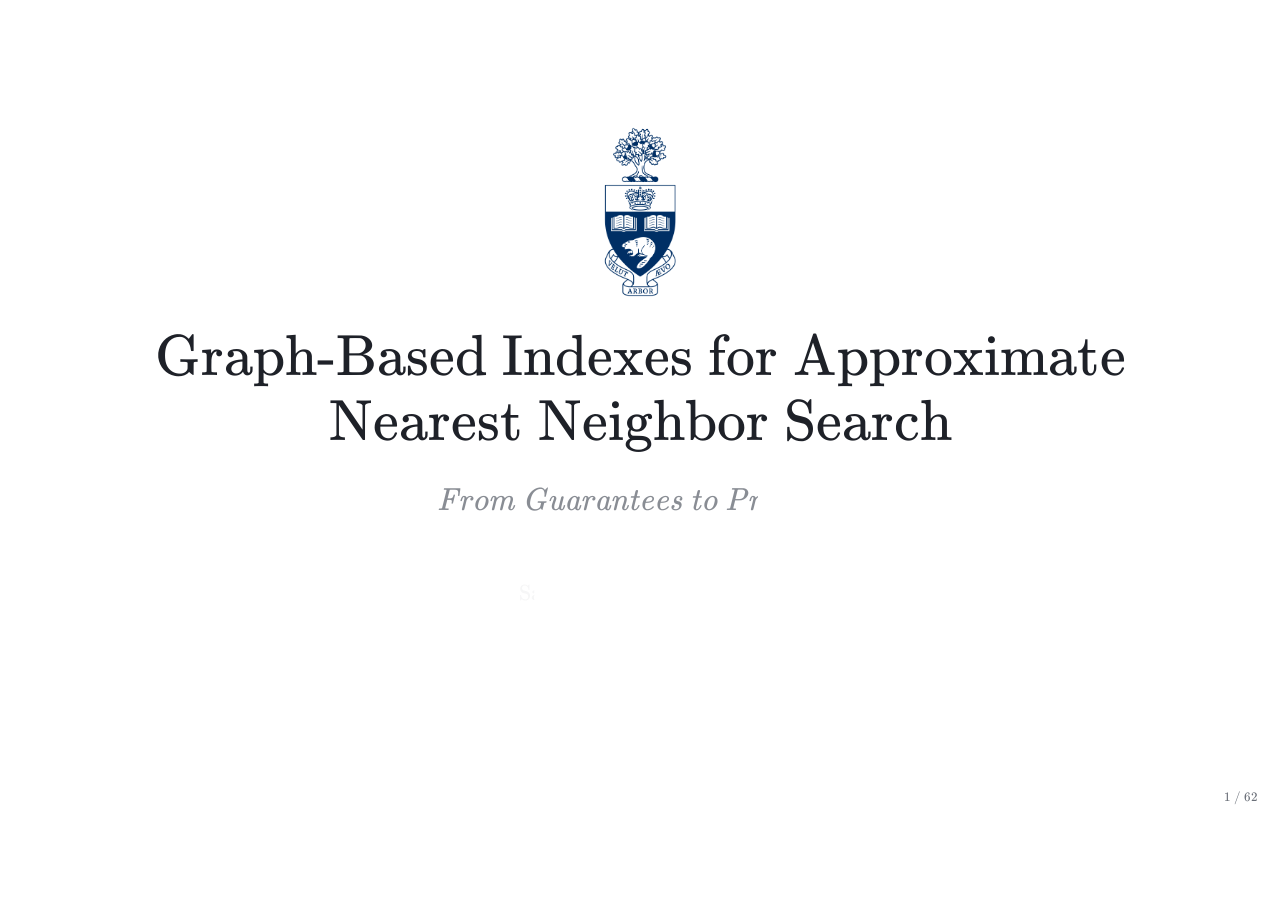
==== commit 3954a9e2: "Drop Our Work from the talk's roadmap slide Those slides are cut from the web version, so the roadma" ====
--- a/slides/graph-indexes.html
+++ b/slides/graph-indexes.html
@@ -105,7 +105,7 @@
   <div id="vlayer"></div>
   <div id="pauseInd">❚❚ paused</div><div id="head"></div><div id="sub"></div><div id="facts"></div><div id="cap"></div><div id="foot"></div><div id="num"></div>
 </div>
-<script>window.DECK = {"elements":[{"id":"e0_1","type":"line"},{"id":"e0_2","type":"line"},{"id":"e0_3","type":"line"},{"id":"e0_4","type":"line"},{"id":"e0_27","type":"line"},{"id":"e1_2","type":"line"},{"id":"e1_3","type":"line"},{"id":"e1_4","type":"line"},{"id":"e1_6","type":"line"},{"id":"e2_3","type":"line"},{"id":"e2_4","type":"line"},{"id":"e2_27","type":"line"},{"id":"e3_4","type":"line"},{"id":"e3_8","type":"line"},{"id":"e3_27","type":"line"},{"id":"e3_32","type":"line"},{"id":"e5_6","type":"line"},{"id":"e5_7","type":"line"},{"id":"e5_8","type":"line"},{"id":"e5_9","type":"line"},{"id":"e5_25","type":"line"},{"id":"e5_30","type":"line"},{"id":"e6_7","type":"line"},{"id":"e6_8","type":"line"},{"id":"e6_9","type":"line"},{"id":"e6_30","type":"line"},{"id":"e6_32","type":"line"},{"id":"e7_8","type":"line"},{"id":"e7_9","type":"line"},{"id":"e7_25","type":"line"},{"id":"e7_30","type":"line"},{"id":"e8_9","type":"line"},{"id":"e9_25","type":"line"},{"id":"e10_11","type":"line"},{"id":"e10_12","type":"line"},{"id":"e10_13","type":"line"},{"id":"e10_14","type":"line"},{"id":"e10_15","type":"line"},{"id":"e10_26","type":"line"},{"id":"e10_31","type":"line"},{"id":"e10_32","type":"line"},{"id":"e11_12","type":"line"},{"id":"e11_13","type":"line"},{"id":"e11_14","type":"line"},{"id":"e11_27","type":"line"},{"id":"e11_31","type":"line"},{"id":"e11_32","type":"line"},{"id":"e12_13","type":"line"},{"id":"e12_14","type":"line"},{"id":"e12_21","type":"line"},{"id":"e12_26","type":"line"},{"id":"e12_32","type":"line"},{"id":"e13_14","type":"line"},{"id":"e13_26","type":"line"},{"id":"e14_26","type":"line"},{"id":"e14_33","type":"line"},{"id":"e15_16","type":"line"},{"id":"e15_17","type":"line"},{"id":"e15_18","type":"line"},{"id":"e15_19","type":"line"},{"id":"e15_29","type":"line"},{"id":"e15_33","type":"line"},{"id":"e16_17","type":"line"},{"id":"e16_18","type":"line"},{"id":"e16_19","type":"line"},{"id":"e16_29","type":"line"},{"id":"e16_33","type":"line"},{"id":"e17_18","type":"line"},{"id":"e17_19","type":"line"},{"id":"e17_33","type":"line"},{"id":"e18_19","type":"line"},{"id":"e18_29","type":"line"},{"id":"e18_30","type":"line"},{"id":"e19_33","type":"line"},{"id":"e20_21","type":"line"},{"id":"e20_22","type":"line"},{"id":"e20_23","type":"line"},{"id":"e20_24","type":"line"},{"id":"e20_28","type":"line"},{"id":"e21_22","type":"line"},{"id":"e21_23","type":"line"},{"id":"e21_24","type":"line"},{"id":"e21_26","type":"line"},{"id":"e21_27","type":"line"},{"id":"e21_28","type":"line"},{"id":"e22_23","type":"line"},{"id":"e22_24","type":"line"},{"id":"e22_26","type":"line"},{"id":"e23_24","type":"line"},{"id":"e23_28","type":"line"},{"id":"e24_28","type":"line"},{"id":"e25_30","type":"line"},{"id":"e26_27","type":"line"},{"id":"e27_28","type":"line"},{"id":"e29_30","type":"line"},{"id":"e29_31","type":"line"},{"id":"e31_32","type":"line"},{"id":"scan0","type":"line"},{"id":"scan1","type":"line"},{"id":"scan2","type":"line"},{"id":"scan3","type":"line"},{"id":"scan4","type":"line"},{"id":"scan5","type":"line"},{"id":"scan6","type":"line"},{"id":"scan7","type":"line"},{"id":"scan8","type":"line"},{"id":"scan9","type":"line"},{"id":"scan10","type":"line"},{"id":"scan11","type":"line"},{"id":"scan12","type":"line"},{"id":"scan13","type":"line"},{"id":"scan14","type":"line"},{"id":"scan15","type":"line"},{"id":"scan16","type":"line"},{"id":"scan17","type":"line"},{"id":"scan18","type":"line"},{"id":"scan19","type":"line"},{"id":"scan20","type":"line"},{"id":"scan21","type":"line"},{"id":"scan22","type":"line"},{"id":"scan23","type":"line"},{"id":"scan24","type":"line"},{"id":"scan25","type":"line"},{"id":"scan26","type":"line"},{"id":"scan27","type":"line"},{"id":"scan28","type":"line"},{"id":"scan29","type":"line"},{"id":"scan30","type":"line"},{"id":"scan31","type":"line"},{"id":"scan32","type":"line"},{"id":"scan33","type":"line"},{"id":"bf0_0","type":"line"},{"id":"bf0_1","type":"line"},{"id":"bf0_2","type":"line"},{"id":"bf0_3","type":"line"},{"id":"bf0_4","type":"line"},{"id":"bf0_5","type":"line"},{"id":"bf0_6","type":"line"},{"id":"bf0_7","type":"line"},{"id":"bf0_8","type":"line"},{"id":"bf0_9","type":"line"},{"id":"bf0_10","type":"line"},{"id":"bf0_11","type":"line"},{"id":"bf0_12","type":"line"},{"id":"bf0_13","type":"line"},{"id":"bf0_14","type":"line"},{"id":"bf0_15","type":"line"},{"id":"bf0_16","type":"line"},{"id":"bf0_17","type":"line"},{"id":"bf0_18","type":"line"},{"id":"bf0_19","type":"line"},{"id":"bf0_20","type":"line"},{"id":"bf0_21","type":"line"},{"id":"bf0_22","type":"line"},{"id":"bf0_23","type":"line"},{"id":"bf0_24","type":"line"},{"id":"bf0_25","type":"line"},{"id":"bf0_26","type":"line"},{"id":"bf0_27","type":"line"},{"id":"bf0_29","type":"line"},{"id":"bf0_30","type":"line"},{"id":"bf0_31","type":"line"},{"id":"bf0_32","type":"line"},{"id":"bf0_33","type":"line"},{"id":"bf1_0","type":"line"},{"id":"bf1_1","type":"line"},{"id":"bf1_2","type":"line"},{"id":"bf1_3","type":"line"},{"id":"bf1_4","type":"line"},{"id":"bf1_5","type":"line"},{"id":"bf1_6","type":"line"},{"id":"bf1_7","type":"line"},{"id":"bf1_8","type":"line"},{"id":"bf1_9","type":"line"},{"id":"bf1_10","type":"line"},{"id":"bf1_12","type":"line"},{"id":"bf1_13","type":"line"},{"id":"bf1_14","type":"line"},{"id":"bf1_15","type":"line"},{"id":"bf1_16","type":"line"},{"id":"bf1_17","type":"line"},{"id":"bf1_18","type":"line"},{"id":"bf1_19","type":"line"},{"id":"bf1_20","type":"line"},{"id":"bf1_21","type":"line"},{"id":"bf1_22","type":"line"},{"id":"bf1_23","type":"line"},{"id":"bf1_24","type":"line"},{"id":"bf1_25","type":"line"},{"id":"bf1_26","type":"line"},{"id":"bf1_27","type":"line"},{"id":"bf1_28","type":"line"},{"id":"bf1_29","type":"line"},{"id":"bf1_30","type":"line"},{"id":"bf1_31","type":"line"},{"id":"bf1_32","type":"line"},{"id":"bf1_33","type":"line"},{"id":"bf2_0","type":"line"},{"id":"bf2_1","type":"line"},{"id":"bf2_2","type":"line"},{"id":"bf2_3","type":"line"},{"id":"bf2_4","type":"line"},{"id":"bf2_5","type":"line"},{"id":"bf2_6","type":"line"},{"id":"bf2_7","type":"line"},{"id":"bf2_8","type":"line"},{"id":"bf2_9","type":"line"},{"id":"bf2_10","type":"line"},{"id":"bf2_11","type":"line"},{"id":"bf2_12","type":"line"},{"id":"bf2_13","type":"line"},{"id":"bf2_14","type":"line"},{"id":"bf2_15","type":"line"},{"id":"bf2_16","type":"line"},{"id":"bf2_17","type":"line"},{"id":"bf2_18","type":"line"},{"id":"bf2_19","type":"line"},{"id":"bf2_20","type":"line"},{"id":"bf2_21","type":"line"},{"id":"bf2_22","type":"line"},{"id":"bf2_23","type":"line"},{"id":"bf2_24","type":"line"},{"id":"bf2_26","type":"line"},{"id":"bf2_27","type":"line"},{"id":"bf2_28","type":"line"},{"id":"bf2_29","type":"line"},{"id":"bf2_30","type":"line"},{"id":"bf2_31","type":"line"},{"id":"bf2_32","type":"line"},{"id":"bf2_33","type":"line"},{"id":"bfL","type":"label","html":"<span style=\"color:#6B7079\">...and so on, for each of the <span class=\"katex\"><span class=\"katex-html\" aria-hidden=\"true\"><span class=\"katex-base\"><span class=\"katex-strut\" style=\"height:0.6833em;\"></span><span class=\"mord mathnormal\" style=\"margin-right:0.109em;\">N</span></span></span></span> points</span>","cls":"t-desc2"},{"id":"tr20_21","type":"arrow"},{"id":"tr21_27","type":"arrow"},{"id":"tr27_3","type":"arrow"},{"id":"gi20_24","type":"arrow"},{"id":"gi24_21","type":"arrow"},{"id":"gi21_12","type":"arrow"},{"id":"gi12_10","type":"arrow"},{"id":"gi10_15","type":"arrow"},{"id":"gi15_29","type":"arrow"},{"id":"giNN","type":"circle"},{"id":"go20_24","type":"arrow"},{"id":"go24_21","type":"arrow"},{"id":"go21_27","type":"arrow"},{"id":"go27_0","type":"arrow"},{"id":"go0_4","type":"arrow"},{"id":"x20_24","type":"line"},{"id":"x20_22","type":"line"},{"id":"x20_23","type":"line"},{"id":"x24_21","type":"line"},{"id":"x24_28","type":"line"},{"id":"x21_12","type":"line"},{"id":"x21_26","type":"line"},{"id":"x21_27","type":"line"},{"id":"x12_10","type":"line"},{"id":"x12_14","type":"line"},{"id":"x10_15","type":"line"},{"id":"x10_11","type":"line"},{"id":"x15_29","type":"line"},{"id":"x15_18","type":"line"},{"id":"x15_16","type":"line"},{"id":"x29_30","type":"line"},{"id":"x29_31","type":"line"},{"id":"x30_7","type":"line"},{"id":"x30_6","type":"line"},{"id":"x30_25","type":"line"},{"id":"x31_32","type":"line"},{"id":"x24_20","type":"line"},{"id":"x21_24","type":"line"},{"id":"x12_21","type":"line"},{"id":"x10_12","type":"line"},{"id":"x15_10","type":"line"},{"id":"x29_15","type":"line"},{"id":"x11_32","type":"line"},{"id":"x32_31","type":"line"},{"id":"x32_6","type":"line"},{"id":"x32_3","type":"line"},{"id":"x31_29","type":"line"},{"id":"x6_7","type":"line"},{"id":"x6_9","type":"line"},{"id":"x6_30","type":"line"},{"id":"x6_1","type":"line"},{"id":"x7_5","type":"line"},{"id":"ik32","type":"arrow"},{"id":"ik6","type":"arrow"},{"id":"ik11","type":"arrow"},{"id":"ik29","type":"arrow"},{"id":"ik31","type":"arrow"},{"id":"iedge32","type":"line"},{"id":"iedge6","type":"line"},{"id":"iedge29","type":"line"},{"id":"ilune32","type":"wedge","d":"M 662.6 373.5 A 19.4 19.4 0 0 1 691.3 391.1 A 19.4 19.4 0 0 1 662.6 373.5 Z","dash":"5 6"},{"id":"icut32","type":"arrow","dash":"7 7"},{"id":"iocc32","type":"circle"},{"id":"ilune31","type":"wedge","d":"M 645.5 466.5 A 99.5 99.5 0 0 1 780.4 359.4 A 99.5 99.5 0 0 1 645.5 466.5 Z","dash":"5 6"},{"id":"icut31","type":"arrow","dash":"7 7"},{"id":"iocc31","type":"circle"},{"id":"ilune11","type":"wedge","d":"M 565.7 371.6 A 116.3 116.3 0 0 1 738.1 476.0 A 116.3 116.3 0 0 1 565.7 371.6 Z","dash":"5 6"},{"id":"icut11","type":"arrow","dash":"7 7"},{"id":"iocc11","type":"circle"},{"id":"ilune6","type":"wedge","d":"M 802.6 351.2 A 122.7 122.7 0 0 1 601.9 281.0 A 122.7 122.7 0 0 1 802.6 351.2 Z","dash":"5 6"},{"id":"icut6","type":"arrow","dash":"7 7"},{"id":"iocc6","type":"circle"},{"id":"ilune29","type":"wedge","d":"M 675.3 499.2 A 125.4 125.4 0 0 1 793.8 317.2 A 125.4 125.4 0 0 1 675.3 499.2 Z","dash":"5 6"},{"id":"icut29","type":"arrow","dash":"7 7"},{"id":"iocc29","type":"circle"},{"id":"ilune10","type":"wedge","d":"M 554.2 377.3 A 127.9 127.9 0 0 1 748.8 483.1 A 127.9 127.9 0 0 1 554.2 377.3 Z","dash":"5 6"},{"id":"icut10","type":"arrow","dash":"7 7"},{"id":"iocc10","type":"circle"},{"id":"ilune12","type":"wedge","d":"M 542.3 381.0 A 139.9 139.9 0 0 1 757.9 491.5 A 139.9 139.9 0 0 1 542.3 381.0 Z","dash":"5 6"},{"id":"icut12","type":"arrow","dash":"7 7"},{"id":"iocc12","type":"circle"},{"id":"ilune7","type":"wedge","d":"M 828.1 386.4 A 146.7 146.7 0 0 1 619.7 241.2 A 146.7 146.7 0 0 1 828.1 386.4 Z","dash":"5 6"},{"id":"icut7","type":"arrow","dash":"7 7"},{"id":"iocc7","type":"circle"},{"id":"vis0","type":"circle"},{"id":"sl0","type":"circle"},{"id":"n0","type":"circle"},{"id":"vis1","type":"circle"},{"id":"sl1","type":"circle"},{"id":"n1","type":"circle"},{"id":"vis2","type":"circle"},{"id":"sl2","type":"circle"},{"id":"n2","type":"circle"},{"id":"vis3","type":"circle"},{"id":"sl3","type":"circle"},{"id":"n3","type":"circle"},{"id":"vis4","type":"circle"},{"id":"sl4","type":"circle"},{"id":"n4","type":"circle"},{"id":"vis5","type":"circle"},{"id":"sl5","type":"circle"},{"id":"n5","type":"circle"},{"id":"vis6","type":"circle"},{"id":"sl6","type":"circle"},{"id":"n6","type":"circle"},{"id":"vis7","type":"circle"},{"id":"sl7","type":"circle"},{"id":"n7","type":"circle"},{"id":"vis8","type":"circle"},{"id":"sl8","type":"circle"},{"id":"n8","type":"circle"},{"id":"vis9","type":"circle"},{"id":"sl9","type":"circle"},{"id":"n9","type":"circle"},{"id":"vis10","type":"circle"},{"id":"sl10","type":"circle"},{"id":"n10","type":"circle"},{"id":"vis11","type":"circle"},{"id":"sl11","type":"circle"},{"id":"n11","type":"circle"},{"id":"vis12","type":"circle"},{"id":"sl12","type":"circle"},{"id":"n12","type":"circle"},{"id":"vis13","type":"circle"},{"id":"sl13","type":"circle"},{"id":"n13","type":"circle"},{"id":"vis14","type":"circle"},{"id":"sl14","type":"circle"},{"id":"n14","type":"circle"},{"id":"vis15","type":"circle"},{"id":"sl15","type":"circle"},{"id":"n15","type":"circle"},{"id":"vis16","type":"circle"},{"id":"sl16","type":"circle"},{"id":"n16","type":"circle"},{"id":"vis17","type":"circle"},{"id":"sl17","type":"circle"},{"id":"n17","type":"circle"},{"id":"vis18","type":"circle"},{"id":"sl18","type":"circle"},{"id":"n18","type":"circle"},{"id":"vis19","type":"circle"},{"id":"sl19","type":"circle"},{"id":"n19","type":"circle"},{"id":"vis20","type":"circle"},{"id":"sl20","type":"circle"},{"id":"n20","type":"circle"},{"id":"vis21","type":"circle"},{"id":"sl21","type":"circle"},{"id":"n21","type":"circle"},{"id":"vis22","type":"circle"},{"id":"sl22","type":"circle"},{"id":"n22","type":"circle"},{"id":"vis23","type":"circle"},{"id":"sl23","type":"circle"},{"id":"n23","type":"circle"},{"id":"vis24","type":"circle"},{"id":"sl24","type":"circle"},{"id":"n24","type":"circle"},{"id":"vis25","type":"circle"},{"id":"sl25","type":"circle"},{"id":"n25","type":"circle"},{"id":"vis26","type":"circle"},{"id":"sl26","type":"circle"},{"id":"n26","type":"circle"},{"id":"vis27","type":"circle"},{"id":"sl27","type":"circle"},{"id":"n27","type":"circle"},{"id":"vis28","type":"circle"},{"id":"sl28","type":"circle"},{"id":"n28","type":"circle"},{"id":"vis29","type":"circle"},{"id":"sl29","type":"circle"},{"id":"n29","type":"circle"},{"id":"vis30","type":"circle"},{"id":"sl30","type":"circle"},{"id":"n30","type":"circle"},{"id":"vis31","type":"circle"},{"id":"sl31","type":"circle"},{"id":"n31","type":"circle"},{"id":"vis32","type":"circle"},{"id":"sl32","type":"circle"},{"id":"n32","type":"circle"},{"id":"vis33","type":"circle"},{"id":"sl33","type":"circle"},{"id":"n33","type":"circle"},{"id":"navRing","type":"circle"},{"id":"bmLeg","type":"label","html":"<span style=\"color:#0071B1\">◯</span> Candidate List<br><span style=\"color:#0071B1\">●</span> Expanded","cls":"t-legendv","anchor":"l"},{"id":"navL","type":"label","html":"<span style=\"color:#D45D00\">Navigating Node</span>","cls":"t-desc"},{"id":"trapRing","type":"circle"},{"id":"goEnd","type":"circle"},{"id":"goNN","type":"circle"},{"id":"goEndL","type":"label","html":"<span style=\"color:#B85498\">search stops here</span>","cls":"t-desc"},{"id":"goNNL","type":"label","html":"<span style=\"color:#009C71\">True Nearest Neighbor</span>","cls":"t-desc"},{"id":"qball","type":"circle","dash":"7 7"},{"id":"qstar","type":"star"},{"id":"lq_query","type":"label","html":"<span class=\"katex\"><span class=\"katex-html\" aria-hidden=\"true\"><span class=\"katex-base\"><span class=\"katex-strut\" style=\"height:0.625em;vertical-align:-0.1944em;\"></span><span class=\"mord mathnormal\" style=\"margin-right:0.0359em;\">q</span></span></span></span>","cls":"t-pt"},{"id":"qoff","type":"star"},{"id":"lq_off","type":"label","html":"<span class=\"katex\"><span class=\"katex-html\" aria-hidden=\"true\"><span class=\"katex-base\"><span class=\"katex-strut\" style=\"height:0.625em;vertical-align:-0.1944em;\"></span><span class=\"mord mathnormal\" style=\"margin-right:0.0359em;\">q</span></span></span></span>","cls":"t-pt"},{"id":"ins","type":"circle"},{"id":"insL","type":"label","html":"<span style=\"color:#0071B1\">New Point</span>","cls":"t-desc"},{"id":"epsIn","type":"circle","dash":"5 5"},{"id":"epsOut","type":"circle","dash":"7 7"},{"id":"epsInL","type":"label","html":"<span style=\"color:#009C71\"><span class=\"katex\"><span class=\"katex-html\" aria-hidden=\"true\"><span class=\"katex-base\"><span class=\"katex-strut\" style=\"height:1em;vertical-align:-0.25em;\"></span><span class=\"mord mathnormal\">d</span><span class=\"mopen\">(</span><span class=\"mord mathnormal\" style=\"margin-right:0.0359em;\">q</span><span class=\"mpunct\">,</span><span class=\"mspace\" style=\"margin-right:0.1667em;\"></span><span class=\"mord\"><span class=\"mord mathnormal\">p</span><span class=\"msupsub\"><span class=\"vlist-t\"><span class=\"vlist-r\"><span class=\"vlist\" style=\"height:0.6887em;\"><span style=\"top:-3.063em;margin-right:0.05em;\"><span class=\"pstrut\" style=\"height:2.7em;\"></span><span class=\"katex-sizing reset-size6 size3 mtight\"><span class=\"mbin mtight\">∗</span></span></span></span></span></span></span></span><span class=\"mclose\">)</span></span></span></span></span>","cls":"t-pt","anchor":"r"},{"id":"epsOutL","type":"label","html":"<span style=\"color:#0071B1\"><span class=\"katex\"><span class=\"katex-html\" aria-hidden=\"true\"><span class=\"katex-base\"><span class=\"katex-strut\" style=\"height:1em;vertical-align:-0.25em;\"></span><span class=\"mopen\">(</span><span class=\"mord\">1</span><span class=\"mspace\" style=\"margin-right:0.2222em;\"></span><span class=\"mbin\">+</span><span class=\"mspace\" style=\"margin-right:0.2222em;\"></span></span><span class=\"katex-base\"><span class=\"katex-strut\" style=\"height:1em;vertical-align:-0.25em;\"></span><span class=\"mord mathnormal\">ϵ</span><span class=\"mclose\">)</span><span class=\"mspace\" style=\"margin-right:0.1667em;\"></span><span class=\"mord mathnormal\">d</span><span class=\"mopen\">(</span><span class=\"mord mathnormal\" style=\"margin-right:0.0359em;\">q</span><span class=\"mpunct\">,</span><span class=\"mspace\" style=\"margin-right:0.1667em;\"></span><span class=\"mord\"><span class=\"mord mathnormal\">p</span><span class=\"msupsub\"><span class=\"vlist-t\"><span class=\"vlist-r\"><span class=\"vlist\" style=\"height:0.6887em;\"><span style=\"top:-3.063em;margin-right:0.05em;\"><span class=\"pstrut\" style=\"height:2.7em;\"></span><span class=\"katex-sizing reset-size6 size3 mtight\"><span class=\"mbin mtight\">∗</span></span></span></span></span></span></span></span><span class=\"mclose\">)</span></span></span></span></span>","cls":"t-pt","anchor":"l"},{"id":"ret29","type":"circle"},{"id":"ret30","type":"circle"},{"id":"ret18","type":"circle"},{"id":"icon0","type":"label","html":"<svg viewBox=\"0 0 24 24\" width=\"54\" height=\"54\" fill=\"none\" stroke=\"#0071B1\" stroke-width=\"1.6\" stroke-linecap=\"round\" stroke-linejoin=\"round\"><path d=\"M6 3h8l4 4v14H6z\"/><path d=\"M14 3v4h4\"/><path d=\"M9 12h6M9 15h6M9 18h4\"/></svg>","cls":"t-icon"},{"id":"icon1","type":"label","html":"<svg viewBox=\"0 0 24 24\" width=\"54\" height=\"54\" fill=\"none\" stroke=\"#0071B1\" stroke-width=\"1.6\" stroke-linecap=\"round\" stroke-linejoin=\"round\"><path d=\"M6 3h8l4 4v14H6z\"/><path d=\"M14 3v4h4\"/><path d=\"M9 12h6M9 15h6M9 18h4\"/></svg>","cls":"t-icon"},{"id":"icon2","type":"label","html":"<svg viewBox=\"0 0 24 24\" width=\"54\" height=\"54\" fill=\"none\" stroke=\"#0071B1\" stroke-width=\"1.6\" stroke-linecap=\"round\" stroke-linejoin=\"round\"><path d=\"M6 3h8l4 4v14H6z\"/><path d=\"M14 3v4h4\"/><path d=\"M9 12h6M9 15h6M9 18h4\"/></svg>","cls":"t-icon"},{"id":"icon3","type":"label","html":"<svg viewBox=\"0 0 24 24\" width=\"54\" height=\"54\" fill=\"none\" stroke=\"#0071B1\" stroke-width=\"1.6\" stroke-linecap=\"round\" stroke-linejoin=\"round\"><path d=\"M6 3h8l4 4v14H6z\"/><path d=\"M14 3v4h4\"/><path d=\"M9 12h6M9 15h6M9 18h4\"/></svg>","cls":"t-icon"},{"id":"icon4","type":"label","html":"<svg viewBox=\"0 0 24 24\" width=\"54\" height=\"54\" fill=\"none\" stroke=\"#0071B1\" stroke-width=\"1.6\" stroke-linecap=\"round\" stroke-linejoin=\"round\"><path d=\"M6 3h8l4 4v14H6z\"/><path d=\"M14 3v4h4\"/><path d=\"M9 12h6M9 15h6M9 18h4\"/></svg>","cls":"t-icon"},{"id":"icon5","type":"label","html":"<svg viewBox=\"0 0 24 24\" width=\"54\" height=\"54\" fill=\"none\" stroke=\"#D45D00\" stroke-width=\"1.6\" stroke-linecap=\"round\" stroke-linejoin=\"round\"><path d=\"M9 18V6l10-2v12\"/><circle cx=\"6.5\" cy=\"18\" r=\"2.5\"/><circle cx=\"16.5\" cy=\"16\" r=\"2.5\"/></svg>","cls":"t-icon"},{"id":"icon6","type":"label","html":"<svg viewBox=\"0 0 24 24\" width=\"54\" height=\"54\" fill=\"none\" stroke=\"#D45D00\" stroke-width=\"1.6\" stroke-linecap=\"round\" stroke-linejoin=\"round\"><path d=\"M9 18V6l10-2v12\"/><circle cx=\"6.5\" cy=\"18\" r=\"2.5\"/><circle cx=\"16.5\" cy=\"16\" r=\"2.5\"/></svg>","cls":"t-icon"},{"id":"icon7","type":"label","html":"<svg viewBox=\"0 0 24 24\" width=\"54\" height=\"54\" fill=\"none\" stroke=\"#D45D00\" stroke-width=\"1.6\" stroke-linecap=\"round\" stroke-linejoin=\"round\"><path d=\"M9 18V6l10-2v12\"/><circle cx=\"6.5\" cy=\"18\" r=\"2.5\"/><circle cx=\"16.5\" cy=\"16\" r=\"2.5\"/></svg>","cls":"t-icon"},{"id":"icon8","type":"label","html":"<svg viewBox=\"0 0 24 24\" width=\"54\" height=\"54\" fill=\"none\" stroke=\"#D45D00\" stroke-width=\"1.6\" stroke-linecap=\"round\" stroke-linejoin=\"round\"><path d=\"M9 18V6l10-2v12\"/><circle cx=\"6.5\" cy=\"18\" r=\"2.5\"/><circle cx=\"16.5\" cy=\"16\" r=\"2.5\"/></svg>","cls":"t-icon"},{"id":"icon9","type":"label","html":"<svg viewBox=\"0 0 24 24\" width=\"54\" height=\"54\" fill=\"none\" stroke=\"#D45D00\" stroke-width=\"1.6\" stroke-linecap=\"round\" stroke-linejoin=\"round\"><path d=\"M9 18V6l10-2v12\"/><circle cx=\"6.5\" cy=\"18\" r=\"2.5\"/><circle cx=\"16.5\" cy=\"16\" r=\"2.5\"/></svg>","cls":"t-icon"},{"id":"icon10","type":"label","html":"<svg viewBox=\"0 0 24 24\" width=\"54\" height=\"54\" fill=\"none\" stroke=\"#B85498\" stroke-width=\"1.6\" stroke-linecap=\"round\" stroke-linejoin=\"round\"><rect x=\"3\" y=\"6\" width=\"13\" height=\"12\" rx=\"2\"/><path d=\"M16 10l5-3v10l-5-3z\"/></svg>","cls":"t-icon"},{"id":"icon11","type":"label","html":"<svg viewBox=\"0 0 24 24\" width=\"54\" height=\"54\" fill=\"none\" stroke=\"#B85498\" stroke-width=\"1.6\" stroke-linecap=\"round\" stroke-linejoin=\"round\"><rect x=\"3\" y=\"6\" width=\"13\" height=\"12\" rx=\"2\"/><path d=\"M16 10l5-3v10l-5-3z\"/></svg>","cls":"t-icon"},{"id":"icon12","type":"label","html":"<svg viewBox=\"0 0 24 24\" width=\"54\" height=\"54\" fill=\"none\" stroke=\"#B85498\" stroke-width=\"1.6\" stroke-linecap=\"round\" stroke-linejoin=\"round\"><rect x=\"3\" y=\"6\" width=\"13\" height=\"12\" rx=\"2\"/><path d=\"M16 10l5-3v10l-5-3z\"/></svg>","cls":"t-icon"},{"id":"icon13","type":"label","html":"<svg viewBox=\"0 0 24 24\" width=\"54\" height=\"54\" fill=\"none\" stroke=\"#B85498\" stroke-width=\"1.6\" stroke-linecap=\"round\" stroke-linejoin=\"round\"><rect x=\"3\" y=\"6\" width=\"13\" height=\"12\" rx=\"2\"/><path d=\"M16 10l5-3v10l-5-3z\"/></svg>","cls":"t-icon"},{"id":"icon14","type":"label","html":"<svg viewBox=\"0 0 24 24\" width=\"54\" height=\"54\" fill=\"none\" stroke=\"#B85498\" stroke-width=\"1.6\" stroke-linecap=\"round\" stroke-linejoin=\"round\"><rect x=\"3\" y=\"6\" width=\"13\" height=\"12\" rx=\"2\"/><path d=\"M16 10l5-3v10l-5-3z\"/></svg>","cls":"t-icon"},{"id":"icon15","type":"label","html":"<svg viewBox=\"0 0 24 24\" width=\"54\" height=\"54\" fill=\"none\" stroke=\"#009C71\" stroke-width=\"1.6\" stroke-linecap=\"round\" stroke-linejoin=\"round\"><rect x=\"3\" y=\"5\" width=\"18\" height=\"14\" rx=\"2\"/><circle cx=\"9\" cy=\"10\" r=\"1.6\"/><path d=\"M4 18l5-5 4 4 3-3 4 4\"/></svg>","cls":"t-icon"},{"id":"icon16","type":"label","html":"<svg viewBox=\"0 0 24 24\" width=\"54\" height=\"54\" fill=\"none\" stroke=\"#009C71\" stroke-width=\"1.6\" stroke-linecap=\"round\" stroke-linejoin=\"round\"><rect x=\"3\" y=\"5\" width=\"18\" height=\"14\" rx=\"2\"/><circle cx=\"9\" cy=\"10\" r=\"1.6\"/><path d=\"M4 18l5-5 4 4 3-3 4 4\"/></svg>","cls":"t-icon"},{"id":"icon17","type":"label","html":"<svg viewBox=\"0 0 24 24\" width=\"54\" height=\"54\" fill=\"none\" stroke=\"#009C71\" stroke-width=\"1.6\" stroke-linecap=\"round\" stroke-linejoin=\"round\"><rect x=\"3\" y=\"5\" width=\"18\" height=\"14\" rx=\"2\"/><circle cx=\"9\" cy=\"10\" r=\"1.6\"/><path d=\"M4 18l5-5 4 4 3-3 4 4\"/></svg>","cls":"t-icon"},{"id":"icon18","type":"label","html":"<svg viewBox=\"0 0 24 24\" width=\"54\" height=\"54\" fill=\"none\" stroke=\"#009C71\" stroke-width=\"1.6\" stroke-linecap=\"round\" stroke-linejoin=\"round\"><rect x=\"3\" y=\"5\" width=\"18\" height=\"14\" rx=\"2\"/><circle cx=\"9\" cy=\"10\" r=\"1.6\"/><path d=\"M4 18l5-5 4 4 3-3 4 4\"/></svg>","cls":"t-icon"},{"id":"icon19","type":"label","html":"<svg viewBox=\"0 0 24 24\" width=\"54\" height=\"54\" fill=\"none\" stroke=\"#009C71\" stroke-width=\"1.6\" stroke-linecap=\"round\" stroke-linejoin=\"round\"><rect x=\"3\" y=\"5\" width=\"18\" height=\"14\" rx=\"2\"/><circle cx=\"9\" cy=\"10\" r=\"1.6\"/><path d=\"M4 18l5-5 4 4 3-3 4 4\"/></svg>","cls":"t-icon"},{"id":"icon20","type":"label","html":"<svg viewBox=\"0 0 24 24\" width=\"54\" height=\"54\" fill=\"none\" stroke=\"#0071B1\" stroke-width=\"1.6\" stroke-linecap=\"round\" stroke-linejoin=\"round\"><path d=\"M6 3h8l4 4v14H6z\"/><path d=\"M14 3v4h4\"/><path d=\"M9 12h6M9 15h6M9 18h4\"/></svg>","cls":"t-icon"},{"id":"icon21","type":"label","html":"<svg viewBox=\"0 0 24 24\" width=\"54\" height=\"54\" fill=\"none\" stroke=\"#0071B1\" stroke-width=\"1.6\" stroke-linecap=\"round\" stroke-linejoin=\"round\"><path d=\"M6 3h8l4 4v14H6z\"/><path d=\"M14 3v4h4\"/><path d=\"M9 12h6M9 15h6M9 18h4\"/></svg>","cls":"t-icon"},{"id":"icon22","type":"label","html":"<svg viewBox=\"0 0 24 24\" width=\"54\" height=\"54\" fill=\"none\" stroke=\"#0071B1\" stroke-width=\"1.6\" stroke-linecap=\"round\" stroke-linejoin=\"round\"><path d=\"M6 3h8l4 4v14H6z\"/><path d=\"M14 3v4h4\"/><path d=\"M9 12h6M9 15h6M9 18h4\"/></svg>","cls":"t-icon"},{"id":"icon23","type":"label","html":"<svg viewBox=\"0 0 24 24\" width=\"54\" height=\"54\" fill=\"none\" stroke=\"#0071B1\" stroke-width=\"1.6\" stroke-linecap=\"round\" stroke-linejoin=\"round\"><path d=\"M6 3h8l4 4v14H6z\"/><path d=\"M14 3v4h4\"/><path d=\"M9 12h6M9 15h6M9 18h4\"/></svg>","cls":"t-icon"},{"id":"icon24","type":"label","html":"<svg viewBox=\"0 0 24 24\" width=\"54\" height=\"54\" fill=\"none\" stroke=\"#0071B1\" stroke-width=\"1.6\" stroke-linecap=\"round\" stroke-linejoin=\"round\"><path d=\"M6 3h8l4 4v14H6z\"/><path d=\"M14 3v4h4\"/><path d=\"M9 12h6M9 15h6M9 18h4\"/></svg>","cls":"t-icon"},{"id":"icon25","type":"label","html":"<svg viewBox=\"0 0 24 24\" width=\"54\" height=\"54\" fill=\"none\" stroke=\"#D45D00\" stroke-width=\"1.6\" stroke-linecap=\"round\" stroke-linejoin=\"round\"><path d=\"M9 18V6l10-2v12\"/><circle cx=\"6.5\" cy=\"18\" r=\"2.5\"/><circle cx=\"16.5\" cy=\"16\" r=\"2.5\"/></svg>","cls":"t-icon"},{"id":"icon26","type":"label","html":"<svg viewBox=\"0 0 24 24\" width=\"54\" height=\"54\" fill=\"none\" stroke=\"#0071B1\" stroke-width=\"1.6\" stroke-linecap=\"round\" stroke-linejoin=\"round\"><path d=\"M6 3h8l4 4v14H6z\"/><path d=\"M14 3v4h4\"/><path d=\"M9 12h6M9 15h6M9 18h4\"/></svg>","cls":"t-icon"},{"id":"icon27","type":"label","html":"<svg viewBox=\"0 0 24 24\" width=\"54\" height=\"54\" fill=\"none\" stroke=\"#0071B1\" stroke-width=\"1.6\" stroke-linecap=\"round\" stroke-linejoin=\"round\"><path d=\"M6 3h8l4 4v14H6z\"/><path d=\"M14 3v4h4\"/><path d=\"M9 12h6M9 15h6M9 18h4\"/></svg>","cls":"t-icon"},{"id":"icon28","type":"label","html":"<svg viewBox=\"0 0 24 24\" width=\"54\" height=\"54\" fill=\"none\" stroke=\"#D45D00\" stroke-width=\"1.6\" stroke-linecap=\"round\" stroke-linejoin=\"round\"><path d=\"M9 18V6l10-2v12\"/><circle cx=\"6.5\" cy=\"18\" r=\"2.5\"/><circle cx=\"16.5\" cy=\"16\" r=\"2.5\"/></svg>","cls":"t-icon"},{"id":"icon29","type":"label","html":"<svg viewBox=\"0 0 24 24\" width=\"54\" height=\"54\" fill=\"none\" stroke=\"#B85498\" stroke-width=\"1.6\" stroke-linecap=\"round\" stroke-linejoin=\"round\"><rect x=\"3\" y=\"6\" width=\"13\" height=\"12\" rx=\"2\"/><path d=\"M16 10l5-3v10l-5-3z\"/></svg>","cls":"t-icon"},{"id":"icon30","type":"label","html":"<svg viewBox=\"0 0 24 24\" width=\"54\" height=\"54\" fill=\"none\" stroke=\"#009C71\" stroke-width=\"1.6\" stroke-linecap=\"round\" stroke-linejoin=\"round\"><rect x=\"3\" y=\"5\" width=\"18\" height=\"14\" rx=\"2\"/><circle cx=\"9\" cy=\"10\" r=\"1.6\"/><path d=\"M4 18l5-5 4 4 3-3 4 4\"/></svg>","cls":"t-icon"},{"id":"icon31","type":"label","html":"<svg viewBox=\"0 0 24 24\" width=\"54\" height=\"54\" fill=\"none\" stroke=\"#B85498\" stroke-width=\"1.6\" stroke-linecap=\"round\" stroke-linejoin=\"round\"><rect x=\"3\" y=\"6\" width=\"13\" height=\"12\" rx=\"2\"/><path d=\"M16 10l5-3v10l-5-3z\"/></svg>","cls":"t-icon"},{"id":"icon32","type":"label","html":"<svg viewBox=\"0 0 24 24\" width=\"54\" height=\"54\" fill=\"none\" stroke=\"#009C71\" stroke-width=\"1.6\" stroke-linecap=\"round\" stroke-linejoin=\"round\"><rect x=\"3\" y=\"5\" width=\"18\" height=\"14\" rx=\"2\"/><circle cx=\"9\" cy=\"10\" r=\"1.6\"/><path d=\"M4 18l5-5 4 4 3-3 4 4\"/></svg>","cls":"t-icon"},{"id":"icon33","type":"label","html":"<svg viewBox=\"0 0 24 24\" width=\"54\" height=\"54\" fill=\"none\" stroke=\"#009C71\" stroke-width=\"1.6\" stroke-linecap=\"round\" stroke-linejoin=\"round\"><rect x=\"3\" y=\"5\" width=\"18\" height=\"14\" rx=\"2\"/><circle cx=\"9\" cy=\"10\" r=\"1.6\"/><path d=\"M4 18l5-5 4 4 3-3 4 4\"/></svg>","cls":"t-icon"},{"id":"use_i0","type":"label","html":"<svg viewBox=\"0 0 24 24\" width=\"72\" height=\"72\" fill=\"none\" stroke=\"#0071B1\" stroke-width=\"1.5\" stroke-linecap=\"round\" stroke-linejoin=\"round\"><path d=\"M7 11v9H3.5v-9H7z\"/><path d=\"M7 11l4-8c1.6 0 2.6 1 2.6 2.6V9h5.2c1.1 0 1.9 1 1.7 2.1l-1.2 7c-.2 1-1 1.7-2 1.7H7\"/></svg>","cls":"t-icon"},{"id":"use_l0","type":"label","html":"Recommender Systems","cls":"t-desc2"},{"id":"use_i1","type":"label","html":"<svg viewBox=\"0 0 24 24\" width=\"72\" height=\"72\" fill=\"none\" stroke=\"#009C71\" stroke-width=\"1.5\" stroke-linecap=\"round\" stroke-linejoin=\"round\"><rect x=\"4\" y=\"8\" width=\"16\" height=\"11\" rx=\"2.5\"/><circle cx=\"9\" cy=\"13.5\" r=\"1.3\" fill=\"#009C71\" stroke=\"none\"/><circle cx=\"15\" cy=\"13.5\" r=\"1.3\" fill=\"#009C71\" stroke=\"none\"/><path d=\"M12 8V4.5\"/><circle cx=\"12\" cy=\"3.2\" r=\"1.2\"/><path d=\"M4 12H2M22 12h-2\"/></svg>","cls":"t-icon"},{"id":"use_l1","type":"label","html":"Agentic RAG","cls":"t-desc2"},{"id":"use_i2","type":"label","html":"<svg viewBox=\"0 0 24 24\" width=\"72\" height=\"72\" fill=\"none\" stroke=\"#D45D00\" stroke-width=\"1.5\" stroke-linecap=\"round\" stroke-linejoin=\"round\"><circle cx=\"10.5\" cy=\"10.5\" r=\"6.5\"/><path d=\"M15.3 15.3L21 21\"/><path d=\"M7.5 9.5h6M7.5 12h4\"/></svg>","cls":"t-icon"},{"id":"use_l2","type":"label","html":"Semantic Search","cls":"t-desc2"},{"id":"use_i3","type":"label","html":"<svg viewBox=\"0 0 24 24\" width=\"72\" height=\"72\" fill=\"none\" stroke=\"#B85498\" stroke-width=\"1.5\" stroke-linecap=\"round\" stroke-linejoin=\"round\"><rect x=\"3\" y=\"5\" width=\"18\" height=\"14\" rx=\"2\"/><circle cx=\"9\" cy=\"10\" r=\"1.6\"/><path d=\"M4 18l5-5 4 4 3-3 4 4\"/></svg>","cls":"t-icon"},{"id":"use_l3","type":"label","html":"Image Retrieval","cls":"t-desc2"},{"id":"kdDesc","type":"rect"},{"id":"kdBox","type":"rect","dash":"6 6"},{"id":"kd0","type":"line","dash":"6 6"},{"id":"kd1","type":"line","dash":"6 6"},{"id":"kd2","type":"line","dash":"6 6"},{"id":"kd3","type":"line","dash":"6 6"},{"id":"kd4","type":"line","dash":"6 6"},{"id":"kd5","type":"line","dash":"6 6"},{"id":"kd6","type":"line","dash":"6 6"},{"id":"kdHit0","type":"rect"},{"id":"kdHit1","type":"rect"},{"id":"kdHit2","type":"rect"},{"id":"kdHit3","type":"rect"},{"id":"kdL","type":"label","html":"<span style=\"color:#D45D00\">4 of 8 cells visited</span>","cls":"t-desc","anchor":"l"},{"id":"hb0","type":"rect"},{"id":"hb1","type":"rect"},{"id":"hb2","type":"rect"},{"id":"hb3","type":"rect"},{"id":"hb4","type":"rect"},{"id":"hb5","type":"rect"},{"id":"hb6","type":"rect"},{"id":"hb7","type":"rect"},{"id":"hb8","type":"rect"},{"id":"hb9","type":"rect"},{"id":"hb10","type":"rect"},{"id":"hb11","type":"rect"},{"id":"hb12","type":"rect"},{"id":"hb13","type":"rect"},{"id":"hb14","type":"rect"},{"id":"hb15","type":"rect"},{"id":"hb16","type":"rect"},{"id":"hb17","type":"rect"},{"id":"hb18","type":"rect"},{"id":"hb19","type":"rect"},{"id":"hb20","type":"rect"},{"id":"hb21","type":"rect"},{"id":"hb22","type":"rect"},{"id":"hb23","type":"rect"},{"id":"hb24","type":"rect"},{"id":"hb25","type":"rect"},{"id":"hb26","type":"rect"},{"id":"hb27","type":"rect"},{"id":"hb28","type":"rect"},{"id":"hb29","type":"rect"},{"id":"hb30","type":"rect"},{"id":"hb31","type":"rect"},{"id":"hb32","type":"rect"},{"id":"hb33","type":"rect"},{"id":"hb34","type":"rect"},{"id":"hb35","type":"rect"},{"id":"hb36","type":"rect"},{"id":"hb37","type":"rect"},{"id":"hb38","type":"rect"},{"id":"hb39","type":"rect"},{"id":"hax","type":"line"},{"id":"hmin","type":"line","dash":"6 6"},{"id":"hmax","type":"line","dash":"6 6"},{"id":"hminL","type":"label","html":"<span style=\"color:#009C71\">Nearest</span>","cls":"t-desc"},{"id":"hmaxL","type":"label","html":"<span style=\"color:#B85498\">Farthest</span>","cls":"t-desc"},{"id":"h1","type":"label","html":"<span class=\"katex\"><span class=\"katex-html\" aria-hidden=\"true\"><span class=\"katex-base\"><span class=\"katex-strut\" style=\"height:0.6444em;\"></span><span class=\"mord\">1</span></span></span></span>","cls":"t-tick"},{"id":"h0","type":"label","html":"<span class=\"katex\"><span class=\"katex-html\" aria-hidden=\"true\"><span class=\"katex-base\"><span class=\"katex-strut\" style=\"height:0.6444em;\"></span><span class=\"mord\">0</span></span></span></span>","cls":"t-tick"},{"id":"h2","type":"label","html":"<span class=\"katex\"><span class=\"katex-html\" aria-hidden=\"true\"><span class=\"katex-base\"><span class=\"katex-strut\" style=\"height:0.6444em;\"></span><span class=\"mord\">2</span></span></span></span>","cls":"t-tick"},{"id":"hxL","type":"label","html":"Distance to the Query, Relative to the Median Distance","cls":"t-axis"},{"id":"hyL","type":"label","html":"Share of Points","cls":"t-axis rot"},{"id":"hd2","type":"label","html":"<span class=\"katex\"><span class=\"katex-html\" aria-hidden=\"true\"><span class=\"katex-base\"><span class=\"katex-strut\" style=\"height:0.6944em;\"></span><span class=\"mord mathnormal\">d</span><span class=\"mspace\" style=\"margin-right:0.2778em;\"></span><span class=\"mrel\">=</span><span class=\"mspace\" style=\"margin-right:0.2778em;\"></span></span><span class=\"katex-base\"><span class=\"katex-strut\" style=\"height:0.6444em;\"></span><span class=\"mord\">2</span></span></span></span>","cls":"t-mid"},{"id":"hd16","type":"label","html":"<span class=\"katex\"><span class=\"katex-html\" aria-hidden=\"true\"><span class=\"katex-base\"><span class=\"katex-strut\" style=\"height:0.6944em;\"></span><span class=\"mord mathnormal\">d</span><span class=\"mspace\" style=\"margin-right:0.2778em;\"></span><span class=\"mrel\">=</span><span class=\"mspace\" style=\"margin-right:0.2778em;\"></span></span><span class=\"katex-base\"><span class=\"katex-strut\" style=\"height:0.6444em;\"></span><span class=\"mord\">16</span></span></span></span>","cls":"t-mid"},{"id":"hd128","type":"label","html":"<span class=\"katex\"><span class=\"katex-html\" aria-hidden=\"true\"><span class=\"katex-base\"><span class=\"katex-strut\" style=\"height:0.6944em;\"></span><span class=\"mord mathnormal\">d</span><span class=\"mspace\" style=\"margin-right:0.2778em;\"></span><span class=\"mrel\">=</span><span class=\"mspace\" style=\"margin-right:0.2778em;\"></span></span><span class=\"katex-base\"><span class=\"katex-strut\" style=\"height:0.6444em;\"></span><span class=\"mord\">128</span></span></span></span>","cls":"t-mid"},{"id":"wedge0","type":"wedge","d":"M 600 385 L 849.4474737780474 281.67547326142574 A 270 270 0 0 1 849.4474737780474 488.32452673857426 Z"},{"id":"ray0","type":"line"},{"id":"ray1","type":"line"},{"id":"ray2","type":"line"},{"id":"ray3","type":"line"},{"id":"ray4","type":"line"},{"id":"ray5","type":"line"},{"id":"ray6","type":"line"},{"id":"ray7","type":"line"},{"id":"rayx1","type":"line"},{"id":"rayx2","type":"line"},{"id":"rayx4","type":"line"},{"id":"rayx5","type":"line"},{"id":"rayx7","type":"line"},{"id":"rayx8","type":"line"},{"id":"rayx10","type":"line"},{"id":"rayx11","type":"line"},{"id":"rayx13","type":"line"},{"id":"rayx14","type":"line"},{"id":"rayx16","type":"line"},{"id":"rayx17","type":"line"},{"id":"rayx19","type":"line"},{"id":"rayx20","type":"line"},{"id":"rayx22","type":"line"},{"id":"rayx23","type":"line"},{"id":"luneA1","type":"wedge","d":"M 664.3 461.6 A 100.0 100.0 0 0 1 634.2 291.0 A 100.0 100.0 0 0 1 664.3 461.6 Z","dash":"5 6"},{"id":"luneA2","type":"wedge","d":"M 665.6 547.3 A 175.0 175.0 0 0 1 707.7 247.1 A 175.0 175.0 0 0 1 665.6 547.3 Z","dash":"5 6"},{"id":"luneA3","type":"wedge","d":"M 778.1 496.3 A 210.0 210.0 0 0 1 607.3 175.1 A 210.0 210.0 0 0 1 778.1 496.3 Z","dash":"5 6"},{"id":"luneB1","type":"wedge","d":"M 620.8 266.8 A 120.0 120.0 0 0 1 487.2 426.0 A 120.0 120.0 0 0 1 620.8 266.8 Z","dash":"5 6"},{"id":"luneB2","type":"wedge","d":"M 682.4 208.3 A 195.0 195.0 0 0 1 405.7 402.0 A 195.0 195.0 0 0 1 682.4 208.3 Z","dash":"5 6"},{"id":"luneB3","type":"wedge","d":"M 568.7 162.2 A 225.0 225.0 0 0 1 422.7 523.5 A 225.0 225.0 0 0 1 568.7 162.2 Z","dash":"5 6"},{"id":"luneC1","type":"wedge","d":"M 793.2 333.2 A 200.0 200.0 0 0 1 458.6 243.6 A 200.0 200.0 0 0 1 793.2 333.2 Z","dash":"5 6"},{"id":"luneD1","type":"wedge","d":"M 351.0 363.2 A 250.0 250.0 0 0 1 705.7 611.6 A 250.0 250.0 0 0 1 351.0 363.2 Z","dash":"5 6"},{"id":"candA1","type":"arrow"},{"id":"cutA1","type":"arrow","dash":"7 7"},{"id":"scanrA1","type":"circle"},{"id":"occrA1","type":"circle"},{"id":"candA2","type":"arrow"},{"id":"cutA2","type":"arrow","dash":"7 7"},{"id":"scanrA2","type":"circle"},{"id":"occrA2","type":"circle"},{"id":"candA3","type":"arrow"},{"id":"cutA3","type":"arrow","dash":"7 7"},{"id":"scanrA3","type":"circle"},{"id":"occrA3","type":"circle"},{"id":"candB1","type":"arrow"},{"id":"cutB1","type":"arrow","dash":"7 7"},{"id":"scanrB1","type":"circle"},{"id":"occrB1","type":"circle"},{"id":"candB2","type":"arrow"},{"id":"cutB2","type":"arrow","dash":"7 7"},{"id":"scanrB2","type":"circle"},{"id":"occrB2","type":"circle"},{"id":"candB3","type":"arrow"},{"id":"cutB3","type":"arrow","dash":"7 7"},{"id":"scanrB3","type":"circle"},{"id":"occrB3","type":"circle"},{"id":"candC1","type":"arrow"},{"id":"cutC1","type":"arrow","dash":"7 7"},{"id":"scanrC1","type":"circle"},{"id":"occrC1","type":"circle"},{"id":"candD1","type":"arrow"},{"id":"cutD1","type":"arrow","dash":"7 7"},{"id":"scanrD1","type":"circle"},{"id":"occrD1","type":"circle"},{"id":"fA1","type":"circle"},{"id":"fA2","type":"circle"},{"id":"fA3","type":"circle"},{"id":"fB1","type":"circle"},{"id":"fB2","type":"circle"},{"id":"fB3","type":"circle"},{"id":"fC1","type":"circle"},{"id":"fD1","type":"circle"},{"id":"fP","type":"circle"},{"id":"lfp","type":"label","html":"<span class=\"katex\"><span class=\"katex-html\" aria-hidden=\"true\"><span class=\"katex-base\"><span class=\"katex-strut\" style=\"height:0.625em;vertical-align:-0.1944em;\"></span><span class=\"mord mathnormal\">p</span></span></span></span>","cls":"t-var"},{"id":"legend","type":"label","html":"<span style=\"color:#5C636E\">●</span> Data Point<br><span style=\"color:#D45D00\">★</span> Query<br><span style=\"color:#0071B1\">◯</span> Candidate List<br><span style=\"color:#009C71\">→</span> Kept Edge<br><span style=\"color:#B85498\">⇢</span> Pruned Edge<br><span style=\"color:#B85498\">◖◗</span> Occluding Region","cls":"t-legendv","anchor":"l"},{"id":"rg1","type":"circle"},{"id":"rgk1","type":"arrow"},{"id":"rgs1","type":"circle"},{"id":"rg2","type":"circle"},{"id":"rgk2","type":"arrow"},{"id":"rgs2","type":"circle"},{"id":"rg3","type":"circle"},{"id":"rgk3","type":"arrow"},{"id":"rgs3","type":"circle"},{"id":"rg4","type":"circle"},{"id":"rgk4","type":"arrow"},{"id":"rgs4","type":"circle"},{"id":"rg5","type":"circle"},{"id":"rgk5","type":"arrow"},{"id":"rgs5","type":"circle"},{"id":"rg6","type":"circle"},{"id":"rgk6","type":"arrow"},{"id":"rgs6","type":"circle"},{"id":"rg7","type":"circle"},{"id":"rgk7","type":"arrow"},{"id":"rgs7","type":"circle"},{"id":"rg8","type":"circle"},{"id":"rgk8","type":"arrow"},{"id":"rgs8","type":"circle"},{"id":"rg9","type":"circle"},{"id":"rgk9","type":"arrow"},{"id":"rgs9","type":"circle"},{"id":"rg10","type":"circle"},{"id":"rgk10","type":"arrow"},{"id":"rgs10","type":"circle"},{"id":"rg11","type":"circle"},{"id":"rgk11","type":"arrow"},{"id":"rgs11","type":"circle"},{"id":"rg12","type":"circle"},{"id":"rgk12","type":"arrow"},{"id":"rgs12","type":"circle"},{"id":"rg13","type":"circle"},{"id":"rgk13","type":"arrow"},{"id":"rgs13","type":"circle"},{"id":"rg14","type":"circle"},{"id":"rgk14","type":"arrow"},{"id":"rgs14","type":"circle"},{"id":"rg15","type":"circle"},{"id":"rgk15","type":"arrow"},{"id":"rgs15","type":"circle"},{"id":"rg16","type":"circle"},{"id":"rgk16","type":"arrow"},{"id":"rgs16","type":"circle"},{"id":"rg17","type":"circle"},{"id":"rgk17","type":"arrow"},{"id":"rgs17","type":"circle"},{"id":"rg18","type":"circle"},{"id":"rgk18","type":"arrow"},{"id":"rgs18","type":"circle"},{"id":"rg19","type":"circle"},{"id":"rgk19","type":"arrow"},{"id":"rgs19","type":"circle"},{"id":"rg20","type":"circle"},{"id":"rgk20","type":"arrow"},{"id":"rgs20","type":"circle"},{"id":"rg21","type":"circle"},{"id":"rgk21","type":"arrow"},{"id":"rgs21","type":"circle"},{"id":"rg22","type":"circle"},{"id":"rgk22","type":"arrow"},{"id":"rgs22","type":"circle"},{"id":"rg23","type":"circle"},{"id":"rgk23","type":"arrow"},{"id":"rgs23","type":"circle"},{"id":"rg24","type":"circle"},{"id":"rgk24","type":"arrow"},{"id":"rgs24","type":"circle"},{"id":"rg25","type":"circle"},{"id":"rgk25","type":"arrow"},{"id":"rgs25","type":"circle"},{"id":"rg26","type":"circle"},{"id":"rgk26","type":"arrow"},{"id":"rgs26","type":"circle"},{"id":"rg27","type":"circle"},{"id":"rgk27","type":"arrow"},{"id":"rgs27","type":"circle"},{"id":"rg28","type":"circle"},{"id":"rgk28","type":"arrow"},{"id":"rgs28","type":"circle"},{"id":"rg29","type":"circle"},{"id":"rgk29","type":"arrow"},{"id":"rgs29","type":"circle"},{"id":"rg30","type":"circle"},{"id":"rgk30","type":"arrow"},{"id":"rgs30","type":"circle"},{"id":"rg31","type":"circle"},{"id":"rgk31","type":"arrow"},{"id":"rgs31","type":"circle"},{"id":"rg32","type":"circle"},{"id":"rgk32","type":"arrow"},{"id":"rgs32","type":"circle"},{"id":"rg33","type":"circle"},{"id":"rgk33","type":"arrow"},{"id":"rgs33","type":"circle"},{"id":"rg34","type":"circle"},{"id":"rgk34","type":"arrow"},{"id":"rgs34","type":"circle"},{"id":"rg35","type":"circle"},{"id":"rgk35","type":"arrow"},{"id":"rgs35","type":"circle"},{"id":"rg36","type":"circle"},{"id":"rgk36","type":"arrow"},{"id":"rgs36","type":"circle"},{"id":"rg37","type":"circle"},{"id":"rgk37","type":"arrow"},{"id":"rgs37","type":"circle"},{"id":"rg38","type":"circle"},{"id":"rgk38","type":"arrow"},{"id":"rgs38","type":"circle"},{"id":"rg39","type":"circle"},{"id":"rgk39","type":"arrow"},{"id":"rgs39","type":"circle"},{"id":"rg40","type":"circle"},{"id":"rgk40","type":"arrow"},{"id":"rgs40","type":"circle"},{"id":"rg41","type":"circle"},{"id":"rgk41","type":"arrow"},{"id":"rgs41","type":"circle"},{"id":"rgP","type":"circle"},{"id":"rgx30_3","type":"line"},{"id":"rgx30_4","type":"line"},{"id":"rgx30_8","type":"line"},{"id":"rgx30_40","type":"line"},{"id":"rgx30_10","type":"line"},{"id":"rgx30_11","type":"line"},{"id":"rgx30_12","type":"line"},{"id":"rgx30_15","type":"line"},{"id":"rgx30_18","type":"line"},{"id":"rgx30_26","type":"line"},{"id":"rgx30_31","type":"line"},{"id":"rgx10_32","type":"line"},{"id":"rgx10_33","type":"line"},{"id":"rgx10_34","type":"line"},{"id":"rgx10_0","type":"line"},{"id":"rgx10_36","type":"line"},{"id":"rgx10_4","type":"line"},{"id":"rgx10_40","type":"line"},{"id":"rgx10_8","type":"line"},{"id":"rgx10_41","type":"line"},{"id":"rgx10_16","type":"line"},{"id":"rgx10_18","type":"line"},{"id":"rgx10_20","type":"line"},{"id":"rgx10_21","type":"line"},{"id":"rgx10_22","type":"line"},{"id":"rgx10_24","type":"line"},{"id":"rgx34_32","type":"line"},{"id":"rgx34_1","type":"line"},{"id":"rgx34_38","type":"line"},{"id":"rgx34_6","type":"line"},{"id":"rgx34_11","type":"line"},{"id":"rgx34_14","type":"line"},{"id":"rgx34_16","type":"line"},{"id":"rgx34_20","type":"line"},{"id":"rgx34_21","type":"line"},{"id":"rgx34_22","type":"line"},{"id":"rgx34_23","type":"line"},{"id":"rgx34_24","type":"line"},{"id":"rgx6_0","type":"line"},{"id":"rgx6_32","type":"line"},{"id":"rgx6_34","type":"line"},{"id":"rgx6_35","type":"line"},{"id":"rgx6_1","type":"line"},{"id":"rgx6_5","type":"line"},{"id":"rgx6_37","type":"line"},{"id":"rgx6_39","type":"line"},{"id":"rgx6_10","type":"line"},{"id":"rgx6_15","type":"line"},{"id":"rgx6_17","type":"line"},{"id":"rgx6_20","type":"line"},{"id":"rgx6_23","type":"line"},{"id":"rgx6_24","type":"line"},{"id":"rgx6_29","type":"line"},{"id":"rgx5_32","type":"line"},{"id":"rgx5_33","type":"line"},{"id":"rgx5_37","type":"line"},{"id":"rgx5_38","type":"line"},{"id":"rgx5_6","type":"line"},{"id":"rgx5_8","type":"line"},{"id":"rgx5_19","type":"line"},{"id":"rgx5_20","type":"line"},{"id":"rgx5_21","type":"line"},{"id":"rgx5_24","type":"line"},{"id":"rgx5_25","type":"line"},{"id":"rgx5_27","type":"line"},{"id":"rgx5_28","type":"line"},{"id":"rgx5_29","type":"line"},{"id":"rgx27_0","type":"line"},{"id":"rgx27_2","type":"line"},{"id":"rgx27_5","type":"line"},{"id":"rgx27_6","type":"line"},{"id":"rgx27_39","type":"line"},{"id":"rgx27_37","type":"line"},{"id":"rgx27_13","type":"line"},{"id":"rgx27_20","type":"line"},{"id":"rgx27_21","type":"line"},{"id":"rgx27_28","type":"line"},{"id":"rgx27_31","type":"line"},{"id":"rgg30_10","type":"arrow"},{"id":"rgg10_34","type":"arrow"},{"id":"rgg34_6","type":"arrow"},{"id":"rgg6_5","type":"arrow"},{"id":"rgg5_27","type":"arrow"},{"id":"rgNN","type":"circle"},{"id":"rgq","type":"star"},{"id":"rgql","type":"label","html":"<span class=\"katex\"><span class=\"katex-html\" aria-hidden=\"true\"><span class=\"katex-base\"><span class=\"katex-strut\" style=\"height:0.625em;vertical-align:-0.1944em;\"></span><span class=\"mord mathnormal\" style=\"margin-right:0.0359em;\">q</span></span></span></span>","cls":"t-pt"},{"id":"rgArc0","type":"wedge","d":"M 522.5 572.1 A 202.5 202.5 0 0 1 412.9 462.5","dash":"5 6"},{"id":"rgArc1","type":"wedge","d":"M 534.9 542.2 A 170.2 170.2 0 0 1 442.8 450.1","dash":"5 6"},{"id":"rgArc2","type":"wedge","d":"M 552.0 500.8 A 125.3 125.3 0 0 1 484.2 433.0","dash":"5 6"},{"id":"rgWedgeP","type":"wedge","d":"M 600 385 L 496.67547326142585 634.4474737780474 A 270 270 0 0 1 350.5525262219526 488.3245267385742 Z"},{"id":"rgSkipL","type":"label","html":"<span style=\"color:#009C71\">long, medium and short edges,<br>like the levels of a skip list</span>","cls":"t-desc"},{"id":"rgHop","type":"arrow"},{"id":"rgRay0","type":"line"},{"id":"rgRay1","type":"line"},{"id":"rgRay2","type":"line"},{"id":"rgRay3","type":"line"},{"id":"rgRay4","type":"line"},{"id":"rgRay5","type":"line"},{"id":"rgRay6","type":"line"},{"id":"rgRay7","type":"line"},{"id":"rgWedge2","type":"wedge","d":"M 457.47553286165544 478.0162028775105 L 514.8780477164189 616.5981327542036 A 150 150 0 0 1 400.073018006892 616.5981327542036 Z"},{"id":"rgk2_30","type":"arrow"},{"id":"rgTurnL","type":"label","html":"<span style=\"color:#D45D00\">a different cone,<br>a new skip list</span>","cls":"t-desc","anchor":"r"},{"id":"te0_1","type":"arrow"},{"id":"te1_2","type":"arrow"},{"id":"te1_0","type":"arrow"},{"id":"te1_6","type":"arrow"},{"id":"te2_1","type":"arrow"},{"id":"te2_3","type":"arrow"},{"id":"te2_8","type":"arrow"},{"id":"te3_2","type":"arrow"},{"id":"te3_7","type":"arrow"},{"id":"te3_4","type":"arrow"},{"id":"te4_3","type":"arrow"},{"id":"te4_5","type":"arrow"},{"id":"te5_4","type":"arrow"},{"id":"te5_8","type":"arrow"},{"id":"te6_7","type":"arrow"},{"id":"te6_1","type":"arrow"},{"id":"te7_6","type":"arrow"},{"id":"te7_3","type":"arrow"},{"id":"te8_2","type":"arrow"},{"id":"tpp0_1","type":"arrow"},{"id":"tpp1_2","type":"arrow"},{"id":"tpp2_3","type":"arrow"},{"id":"tuo2","type":"arrow"},{"id":"tuo7","type":"arrow"},{"id":"tuo4","type":"arrow"},{"id":"tesc1","type":"arrow","dash":"7 6"},{"id":"tesc2","type":"arrow","dash":"7 6"},{"id":"tBall","type":"circle","dash":"7 7"},{"id":"tp0","type":"circle"},{"id":"tp1","type":"circle"},{"id":"tp2","type":"circle"},{"id":"tp3","type":"circle"},{"id":"tp4","type":"circle"},{"id":"tp5","type":"circle"},{"id":"tp6","type":"circle"},{"id":"tp7","type":"circle"},{"id":"tp8","type":"circle"},{"id":"tStuck","type":"circle"},{"id":"tNNr","type":"circle"},{"id":"tq","type":"star"},{"id":"tqL","type":"label","html":"<span style=\"color:#D45D00\"><span class=\"katex\"><span class=\"katex-html\" aria-hidden=\"true\"><span class=\"katex-base\"><span class=\"katex-strut\" style=\"height:0.625em;vertical-align:-0.1944em;\"></span><span class=\"mord mathnormal\" style=\"margin-right:0.0359em;\">q</span></span></span></span></span>","cls":"t-pt"},{"id":"tStuckL","type":"label","html":"<span style=\"color:#B85498\">stops here</span>","cls":"t-desc"},{"id":"tNNL","type":"label","html":"<span style=\"color:#009C71\">nearest neighbor</span>","cls":"t-desc"},{"id":"tBallL","type":"label","html":"<span style=\"color:#D45D00\">no out-edge of the stopping node leads inside this ball</span>","cls":"t-desc"},{"id":"tEntryL","type":"label","html":"Entry","cls":"t-desc"},{"id":"tEscL","type":"label","html":"<span style=\"color:#009C71\">the only route to it first moves away from <span class=\"katex\"><span class=\"katex-html\" aria-hidden=\"true\"><span class=\"katex-base\"><span class=\"katex-strut\" style=\"height:0.625em;vertical-align:-0.1944em;\"></span><span class=\"mord mathnormal\" style=\"margin-right:0.0359em;\">q</span></span></span></span></span>","cls":"t-desc"},{"id":"clipP","type":"clipcircle"},{"id":"ballP","type":"circle","dash":"7 7"},{"id":"luneQ","type":"circle","clip":"clipP-cp"},{"id":"ringQ","type":"circle","dash":"7 7"},{"id":"tauBall","type":"circle","dash":"7 7"},{"id":"z_pr","type":"arrow"},{"id":"z_pq_cut","type":"arrow","dash":"8 8"},{"id":"z_pq_keep","type":"arrow"},{"id":"rad","type":"line"},{"id":"radl_sng","type":"label","html":"<span style=\"color:#B85498\"><span class=\"katex\"><span class=\"katex-html\" aria-hidden=\"true\"><span class=\"katex-base\"><span class=\"katex-strut\" style=\"height:1em;vertical-align:-0.25em;\"></span><span class=\"mord mathnormal\">d</span><span class=\"mopen\">(</span><span class=\"mord mathnormal\">p</span><span class=\"mpunct\">,</span><span class=\"mspace\" style=\"margin-right:0.1667em;\"></span><span class=\"mord mathnormal\" style=\"margin-right:0.0359em;\">q</span><span class=\"mclose\">)</span></span></span></span></span>","cls":"t-pt","anchor":"l"},{"id":"radl_van","type":"label","html":"<span style=\"color:#B85498\"><span class=\"katex\"><span class=\"katex-html\" aria-hidden=\"true\"><span class=\"katex-base\"><span class=\"katex-strut\" style=\"height:1em;vertical-align:-0.25em;\"></span><span class=\"mord mathnormal\">d</span><span class=\"mopen\">(</span><span class=\"mord mathnormal\">p</span><span class=\"mpunct\">,</span><span class=\"mspace\" style=\"margin-right:0.1667em;\"></span><span class=\"mord mathnormal\" style=\"margin-right:0.0359em;\">q</span><span class=\"mclose\">)</span><span class=\"mord\">/</span><span class=\"mord mathnormal\" style=\"margin-right:0.0037em;\">α</span></span></span></span></span>","cls":"t-pt","anchor":"l"},{"id":"radl_tmg","type":"label","html":"<span style=\"color:#B85498\"><span class=\"katex\"><span class=\"katex-html\" aria-hidden=\"true\"><span class=\"katex-base\"><span class=\"katex-strut\" style=\"height:1em;vertical-align:-0.25em;\"></span><span class=\"mord mathnormal\">d</span><span class=\"mopen\">(</span><span class=\"mord mathnormal\">p</span><span class=\"mpunct\">,</span><span class=\"mspace\" style=\"margin-right:0.1667em;\"></span><span class=\"mord mathnormal\" style=\"margin-right:0.0359em;\">q</span><span class=\"mclose\">)</span><span class=\"mspace\" style=\"margin-right:0.2222em;\"></span><span class=\"mbin\">−</span><span class=\"mspace\" style=\"margin-right:0.2222em;\"></span></span><span class=\"katex-base\"><span class=\"katex-strut\" style=\"height:0.6444em;\"></span><span class=\"mord\">3</span><span class=\"mord mathnormal\" style=\"margin-right:0.1132em;\">τ</span></span></span></span></span>","cls":"t-pt","anchor":"l"},{"id":"radl_acg","type":"label","html":"<span style=\"color:#B85498\"><span class=\"katex\"><span class=\"katex-html\" aria-hidden=\"true\"><span class=\"katex-base\"><span class=\"katex-strut\" style=\"height:1em;vertical-align:-0.25em;\"></span><span class=\"mopen\">(</span><span class=\"mord mathnormal\">d</span><span class=\"mopen\">(</span><span class=\"mord mathnormal\">p</span><span class=\"mpunct\">,</span><span class=\"mspace\" style=\"margin-right:0.1667em;\"></span><span class=\"mord mathnormal\" style=\"margin-right:0.0359em;\">q</span><span class=\"mclose\">)</span><span class=\"mspace\" style=\"margin-right:0.2222em;\"></span><span class=\"mbin\">−</span><span class=\"mspace\" style=\"margin-right:0.2222em;\"></span></span><span class=\"katex-base\"><span class=\"katex-strut\" style=\"height:1em;vertical-align:-0.25em;\"></span><span class=\"mopen\">(</span><span class=\"mord mathnormal\" style=\"margin-right:0.0037em;\">α</span><span class=\"mspace\" style=\"margin-right:0.2222em;\"></span><span class=\"mbin\">+</span><span class=\"mspace\" style=\"margin-right:0.2222em;\"></span></span><span class=\"katex-base\"><span class=\"katex-strut\" style=\"height:1em;vertical-align:-0.25em;\"></span><span class=\"mord\">1</span><span class=\"mclose\">)</span><span class=\"mord mathnormal\" style=\"margin-right:0.1132em;\">τ</span><span class=\"mclose\">)</span><span class=\"mord\">/</span><span class=\"mord mathnormal\" style=\"margin-right:0.0037em;\">α</span></span></span></span></span>","cls":"t-pt","anchor":"l"},{"id":"tauL","type":"label","html":"<span style=\"color:#009C71\"><span class=\"katex\"><span class=\"katex-html\" aria-hidden=\"true\"><span class=\"katex-base\"><span class=\"katex-strut\" style=\"height:0.6444em;\"></span><span class=\"mord\">3</span><span class=\"mord mathnormal\" style=\"margin-right:0.1132em;\">τ</span></span></span></span></span>","cls":"t-pt"},{"id":"zlp","type":"label","html":"<span class=\"katex\"><span class=\"katex-html\" aria-hidden=\"true\"><span class=\"katex-base\"><span class=\"katex-strut\" style=\"height:0.625em;vertical-align:-0.1944em;\"></span><span class=\"mord mathnormal\">p</span></span></span></span>","cls":"t-var"},{"id":"zlq","type":"label","html":"<span class=\"katex\"><span class=\"katex-html\" aria-hidden=\"true\"><span class=\"katex-base\"><span class=\"katex-strut\" style=\"height:0.625em;vertical-align:-0.1944em;\"></span><span class=\"mord mathnormal\" style=\"margin-right:0.0359em;\">q</span></span></span></span>","cls":"t-var"},{"id":"zlr","type":"label","html":"<span class=\"katex\"><span class=\"katex-html\" aria-hidden=\"true\"><span class=\"katex-base\"><span class=\"katex-strut\" style=\"height:0.4306em;\"></span><span class=\"mord mathnormal\" style=\"margin-right:0.0278em;\">r</span></span></span></span>","cls":"t-var"},{"id":"cv0","type":"circle"},{"id":"cv1","type":"circle"},{"id":"cv2","type":"circle"},{"id":"cv3","type":"circle"},{"id":"cv4","type":"circle"},{"id":"cv5","type":"circle"},{"id":"cv6","type":"circle"},{"id":"cv7","type":"circle"},{"id":"cv8","type":"circle"},{"id":"cv9","type":"circle"},{"id":"cv10","type":"circle"},{"id":"cv11","type":"circle"},{"id":"cv12","type":"circle"},{"id":"cvT","type":"circle"},{"id":"cvTl","type":"label","html":"<span class=\"katex\"><span class=\"katex-html\" aria-hidden=\"true\"><span class=\"katex-base\"><span class=\"katex-strut\" style=\"height:0.6151em;\"></span><span class=\"mord mathnormal\">t</span></span></span></span>","cls":"t-var"},{"id":"cvSl","type":"label","html":"<span class=\"katex\"><span class=\"katex-html\" aria-hidden=\"true\"><span class=\"katex-base\"><span class=\"katex-strut\" style=\"height:0.625em;vertical-align:-0.1944em;\"></span><span class=\"mord mathnormal\">p</span></span></span></span>","cls":"t-var"},{"id":"cvRing","type":"circle","dash":"7 7"},{"id":"cvLune0","type":"wedge","d":"M 772.6 778.7 A 439.7 439.7 0 0 1 547.4 51.3 A 439.7 439.7 0 0 1 772.6 778.7 Z","dash":"5 6"},{"id":"cvCut0","type":"arrow","dash":"7 7"},{"id":"cvOcc0","type":"circle"},{"id":"cva0","type":"arrow"},{"id":"cvLune1","type":"wedge","d":"M 859.9 667.5 A 317.6 317.6 0 0 1 600.1 182.5 A 317.6 317.6 0 0 1 859.9 667.5 Z","dash":"5 6"},{"id":"cvCut1","type":"arrow","dash":"7 7"},{"id":"cvOcc1","type":"circle"},{"id":"cva1","type":"arrow"},{"id":"cvLune2","type":"wedge","d":"M 845.6 532.2 A 183.8 183.8 0 0 1 724.4 237.8 A 183.8 183.8 0 0 1 845.6 532.2 Z","dash":"5 6"},{"id":"cvCut2","type":"arrow","dash":"7 7"},{"id":"cvOcc2","type":"circle"},{"id":"cva2","type":"arrow"},{"id":"cvLune3","type":"wedge","d":"M 859.6 447.9 A 98.5 98.5 0 0 1 790.4 292.1 A 98.5 98.5 0 0 1 859.6 447.9 Z","dash":"5 6"},{"id":"cvKeep","type":"arrow"},{"id":"vr0","type":"circle","dash":"6 7"},{"id":"vr1","type":"circle","dash":"6 7"},{"id":"vr2","type":"circle","dash":"6 7"},{"id":"vr3","type":"circle","dash":"6 7"},{"id":"vr4","type":"circle","dash":"6 7"},{"id":"vcore","type":"circle"},{"id":"vq","type":"star"},{"id":"vw0","type":"circle"},{"id":"vw1","type":"circle"},{"id":"vw2","type":"circle"},{"id":"vw3","type":"circle"},{"id":"vw4","type":"circle"},{"id":"vwa0","type":"arrow"},{"id":"vwa1","type":"arrow"},{"id":"vwa2","type":"arrow"},{"id":"vwa3","type":"arrow"},{"id":"vrl","type":"label","html":"<span style=\"color:#0071B1\"><span class=\"katex\"><span class=\"katex-html\" aria-hidden=\"true\"><span class=\"katex-base\"><span class=\"katex-strut\" style=\"height:1.0641em;vertical-align:-0.25em;\"></span><span class=\"mord mathnormal\">x</span><span class=\"mpunct\">,</span><span class=\"mspace\"> </span><span class=\"mspace\" style=\"margin-right:0.1667em;\"></span><span class=\"mord mathnormal\">x</span><span class=\"mord\">/</span><span class=\"mord mathnormal\" style=\"margin-right:0.0037em;\">α</span><span class=\"mpunct\">,</span><span class=\"mspace\"> </span><span class=\"mspace\" style=\"margin-right:0.1667em;\"></span><span class=\"mord mathnormal\">x</span><span class=\"mord\">/</span><span class=\"mord\"><span class=\"mord mathnormal\" style=\"margin-right:0.0037em;\">α</span><span class=\"msupsub\"><span class=\"vlist-t\"><span class=\"vlist-r\"><span class=\"vlist\" style=\"height:0.8141em;\"><span style=\"top:-3.063em;margin-right:0.05em;\"><span class=\"pstrut\" style=\"height:2.7em;\"></span><span class=\"katex-sizing reset-size6 size3 mtight\"><span class=\"mord mtight\">2</span></span></span></span></span></span></span></span><span class=\"mpunct\">,</span><span class=\"mspace\"> </span><span class=\"mspace\" style=\"margin-right:0.1667em;\"></span><span class=\"minner\">…</span></span></span></span></span>","cls":"t-pt"},{"id":"plane0","type":"wedge","d":"M 217.5 605.0 L 734.5 605.0 L 932.5 495.0 L 415.5 495.0 Z"},{"id":"planeL0","type":"label","html":"<span class=\"katex\"><span class=\"katex-html\" aria-hidden=\"true\"><span class=\"katex-base\"><span class=\"katex-strut\" style=\"height:0.8333em;vertical-align:-0.15em;\"></span><span class=\"mord\"><span class=\"mord mathnormal\">L</span><span class=\"msupsub\"><span class=\"vlist-t vlist-t2\"><span class=\"vlist-r\"><span class=\"vlist\" style=\"height:0.3011em;\"><span style=\"top:-2.55em;margin-left:0em;margin-right:0.05em;\"><span class=\"pstrut\" style=\"height:2.7em;\"></span><span class=\"katex-sizing reset-size6 size3 mtight\"><span class=\"mord mtight\">0</span></span></span></span><span class=\"vlist-s\">​</span></span><span class=\"vlist-r\"><span class=\"vlist\" style=\"height:0.15em;\"><span></span></span></span></span></span></span></span></span></span>","cls":"t-var"},{"id":"plane1","type":"wedge","d":"M 217.5 430.0 L 734.5 430.0 L 932.5 320.0 L 415.5 320.0 Z"},{"id":"planeL1","type":"label","html":"<span class=\"katex\"><span class=\"katex-html\" aria-hidden=\"true\"><span class=\"katex-base\"><span class=\"katex-strut\" style=\"height:0.8333em;vertical-align:-0.15em;\"></span><span class=\"mord\"><span class=\"mord mathnormal\">L</span><span class=\"msupsub\"><span class=\"vlist-t vlist-t2\"><span class=\"vlist-r\"><span class=\"vlist\" style=\"height:0.3011em;\"><span style=\"top:-2.55em;margin-left:0em;margin-right:0.05em;\"><span class=\"pstrut\" style=\"height:2.7em;\"></span><span class=\"katex-sizing reset-size6 size3 mtight\"><span class=\"mord mtight\">1</span></span></span></span><span class=\"vlist-s\">​</span></span><span class=\"vlist-r\"><span class=\"vlist\" style=\"height:0.15em;\"><span></span></span></span></span></span></span></span></span></span>","cls":"t-var"},{"id":"plane2","type":"wedge","d":"M 217.5 255.0 L 734.5 255.0 L 932.5 145.0 L 415.5 145.0 Z"},{"id":"planeL2","type":"label","html":"<span class=\"katex\"><span class=\"katex-html\" aria-hidden=\"true\"><span class=\"katex-base\"><span class=\"katex-strut\" style=\"height:0.8333em;vertical-align:-0.15em;\"></span><span class=\"mord\"><span class=\"mord mathnormal\">L</span><span class=\"msupsub\"><span class=\"vlist-t vlist-t2\"><span class=\"vlist-r\"><span class=\"vlist\" style=\"height:0.3011em;\"><span style=\"top:-2.55em;margin-left:0em;margin-right:0.05em;\"><span class=\"pstrut\" style=\"height:2.7em;\"></span><span class=\"katex-sizing reset-size6 size3 mtight\"><span class=\"mord mtight\">2</span></span></span></span><span class=\"vlist-s\">​</span></span><span class=\"vlist-r\"><span class=\"vlist\" style=\"height:0.15em;\"><span></span></span></span></span></span></span></span></span></span>","cls":"t-var"},{"id":"he0_0_2","type":"line"},{"id":"he0_0_4","type":"line"},{"id":"he0_0_7","type":"line"},{"id":"he0_0_9","type":"line"},{"id":"he0_1_2","type":"line"},{"id":"he0_1_15","type":"line"},{"id":"he0_3_7","type":"line"},{"id":"he0_3_8","type":"line"},{"id":"he0_3_13","type":"line"},{"id":"he0_4_10","type":"line"},{"id":"he0_4_15","type":"line"},{"id":"he0_5_11","type":"line"},{"id":"he0_6_7","type":"line"},{"id":"he0_6_12","type":"line"},{"id":"he0_6_14","type":"line"},{"id":"he0_7_13","type":"line"},{"id":"he0_8_14","type":"line"},{"id":"he0_9_13","type":"line"},{"id":"he0_10_11","type":"line"},{"id":"he0_10_12","type":"line"},{"id":"hn0_0","type":"circle"},{"id":"hn0_1","type":"circle"},{"id":"hn0_2","type":"circle"},{"id":"hn0_3","type":"circle"},{"id":"hn0_4","type":"circle"},{"id":"hn0_5","type":"circle"},{"id":"hn0_6","type":"circle"},{"id":"hn0_7","type":"circle"},{"id":"hn0_8","type":"circle"},{"id":"hn0_9","type":"circle"},{"id":"hn0_10","type":"circle"},{"id":"hn0_11","type":"circle"},{"id":"hn0_12","type":"circle"},{"id":"hn0_13","type":"circle"},{"id":"hn0_14","type":"circle"},{"id":"hn0_15","type":"circle"},{"id":"hq0","type":"star"},{"id":"he1_3_9","type":"line"},{"id":"he1_3_14","type":"line"},{"id":"he1_12_14","type":"line"},{"id":"hn1_3","type":"circle"},{"id":"hn1_9","type":"circle"},{"id":"hn1_12","type":"circle"},{"id":"hn1_14","type":"circle"},{"id":"hq1","type":"star"},{"id":"hn2_9","type":"circle"},{"id":"hq2","type":"star"},{"id":"hup1_3","type":"line","dash":"4 5"},{"id":"hup1_9","type":"line","dash":"4 5"},{"id":"hup2_9","type":"line","dash":"4 5"},{"id":"hup1_12","type":"line","dash":"4 5"},{"id":"hup1_14","type":"line","dash":"4 5"},{"id":"hp1_9_3","type":"arrow"},{"id":"hp1_3_14","type":"arrow"},{"id":"hp1_14_12","type":"arrow"},{"id":"hp0_12_10","type":"arrow"},{"id":"hdrop2","type":"arrow","dash":"5 5"},{"id":"hdrop1","type":"arrow","dash":"5 5"},{"id":"hsl10","type":"circle"},{"id":"hsl11","type":"circle"},{"id":"hsl5","type":"circle"},{"id":"hsl12","type":"circle"},{"id":"axx","type":"line"},{"id":"axy","type":"line"},{"id":"axxL","type":"label","html":"Dataset Size <span class=\"katex\"><span class=\"katex-html\" aria-hidden=\"true\"><span class=\"katex-base\"><span class=\"katex-strut\" style=\"height:0.6833em;\"></span><span class=\"mord mathnormal\" style=\"margin-right:0.109em;\">N</span></span></span></span> (Log Scale)","cls":"t-axis"},{"id":"axyL","type":"label","html":"Query Cost at Fixed Recall (Log Scale)","cls":"t-axis rot"},{"id":"schem","type":"label","html":"Schematic","cls":"t-tick","anchor":"r"},{"id":"qmark","type":"label","html":"?","cls":"t-huge"},{"id":"dot0","type":"circle"},{"id":"mdot0","type":"circle"},{"id":"dot1","type":"circle"},{"id":"mdot1","type":"circle"},{"id":"dot2","type":"circle"},{"id":"mdot2","type":"circle"},{"id":"dot3","type":"circle"},{"id":"mdot3","type":"circle"},{"id":"dot4","type":"circle"},{"id":"mdot4","type":"circle"},{"id":"dot5","type":"circle"},{"id":"mdot5","type":"circle"},{"id":"dot6","type":"circle"},{"id":"mdot6","type":"circle"},{"id":"dot7","type":"circle"},{"id":"mdot7","type":"circle"},{"id":"dot8","type":"circle"},{"id":"mdot8","type":"circle"},{"id":"dot9","type":"circle"},{"id":"mdot9","type":"circle"},{"id":"dot10","type":"circle"},{"id":"mdot10","type":"circle"},{"id":"dot11","type":"circle"},{"id":"mdot11","type":"circle"},{"id":"dot12","type":"circle"},{"id":"mdot12","type":"circle"},{"id":"dot13","type":"circle"},{"id":"mdot13","type":"circle"},{"id":"dot14","type":"circle"},{"id":"mdot14","type":"circle"},{"id":"dot15","type":"circle"},{"id":"mdot15","type":"circle"},{"id":"dot16","type":"circle"},{"id":"mdot16","type":"circle"},{"id":"dot17","type":"circle"},{"id":"mdot17","type":"circle"},{"id":"dot18","type":"circle"},{"id":"mdot18","type":"circle"},{"id":"dot19","type":"circle"},{"id":"mdot19","type":"circle"},{"id":"dot20","type":"circle"},{"id":"mdot20","type":"circle"},{"id":"ndot0","type":"circle"},{"id":"ndot1","type":"circle"},{"id":"ndot2","type":"circle"},{"id":"ndot3","type":"circle"},{"id":"ndot4","type":"circle"},{"id":"ndot5","type":"circle"},{"id":"ndot6","type":"circle"},{"id":"ndot7","type":"circle"},{"id":"claimCurve","type":"wedge","d":"M 230.0 570.0 L 233.9 568.2 L 237.7 566.4 L 241.6 564.6 L 245.4 562.8 L 249.2 561.0 L 253.1 559.3 L 256.9 557.5 L 260.8 555.8 L 264.6 554.0 L 268.5 552.3 L 272.4 550.6 L 276.2 548.9 L 280.1 547.2 L 283.9 545.5 L 287.8 543.8 L 291.6 542.2 L 295.4 540.5 L 299.3 538.9 L 303.1 537.3 L 307.0 535.6 L 310.9 534.0 L 314.7 532.4 L 318.6 530.8 L 322.4 529.2 L 326.2 527.6 L 330.1 526.1 L 333.9 524.5 L 337.8 522.9 L 341.6 521.4 L 345.5 519.8 L 349.4 518.3 L 353.2 516.8 L 357.1 515.3 L 360.9 513.8 L 364.8 512.3 L 368.6 510.8 L 372.4 509.3 L 376.3 507.8 L 380.1 506.3 L 384.0 504.9 L 387.9 503.4 L 391.7 502.0 L 395.6 500.5 L 399.4 499.1 L 403.2 497.7 L 407.1 496.2 L 410.9 494.8 L 414.8 493.4 L 418.6 492.0 L 422.5 490.6 L 426.4 489.3 L 430.2 487.9 L 434.1 486.5 L 437.9 485.1 L 441.8 483.8 L 445.6 482.4 L 449.4 481.1 L 453.3 479.7 L 457.1 478.4 L 461.0 477.1 L 464.9 475.7 L 468.7 474.4 L 472.6 473.1 L 476.4 471.8 L 480.2 470.5 L 484.1 469.2 L 487.9 467.9 L 491.8 466.6 L 495.6 465.4 L 499.5 464.1 L 503.4 462.8 L 507.2 461.6 L 511.1 460.3 L 514.9 459.1 L 518.8 457.8 L 522.6 456.6 L 526.5 455.3 L 530.3 454.1 L 534.1 452.9 L 538.0 451.7 L 541.9 450.5 L 545.7 449.2 L 549.5 448.0 L 553.4 446.8 L 557.2 445.6 L 561.1 444.5 L 564.9 443.3 L 568.8 442.1 L 572.6 440.9 L 576.5 439.8 L 580.4 438.6 L 584.2 437.4 L 588.0 436.3 L 591.9 435.1 L 595.8 434.0 L 599.6 432.8 L 603.5 431.7 L 607.3 430.6 L 611.1 429.4 L 615.0 428.3 L 618.9 427.2 L 622.7 426.1 L 626.5 425.0 L 630.4 423.9 L 634.2 422.7 L 638.1 421.6 L 641.9 420.6 L 645.8 419.5 L 649.6 418.4 L 653.5 417.3 L 657.4 416.2 L 661.2 415.1 L 665.1 414.1 L 668.9 413.0 L 672.8 411.9 L 676.6 410.9 L 680.5 409.8 L 684.3 408.8 L 688.1 407.7 L 692.0 406.7 L 695.9 405.6 L 699.7 404.6 L 703.5 403.6 L 707.4 402.5 L 711.2 401.5 L 715.1 400.5 L 719.0 399.5 L 722.8 398.5 L 726.6 397.4 L 730.5 396.4 L 734.4 395.4 L 738.2 394.4 L 742.1 393.4 L 745.9 392.4 L 749.8 391.4 L 753.6 390.5 L 757.4 389.5 L 761.3 388.5 L 765.1 387.5 L 769.0 386.5 L 772.9 385.6 L 776.7 384.6 L 780.6 383.6 L 784.4 382.7 L 788.2 381.7 L 792.1 380.8 L 796.0 379.8 L 799.8 378.9 L 803.6 377.9 L 807.5 377.0 L 811.4 376.0 L 815.2 375.1 L 819.0 374.2 L 822.9 373.2 L 826.8 372.3 L 830.6 371.4 L 834.4 370.5 L 838.3 369.5 L 842.1 368.6 L 846.0 367.7 L 849.9 366.8 L 853.7 365.9 L 857.5 365.0 L 861.4 364.1 L 865.2 363.2 L 869.1 362.3 L 873.0 361.4 L 876.8 360.5 L 880.6 359.6 L 884.5 358.7 L 888.4 357.8 L 892.2 357.0 L 896.0 356.1 L 899.9 355.2 L 903.8 354.3 L 907.6 353.5 L 911.5 352.6 L 915.3 351.7 L 919.1 350.9 L 923.0 350.0 L 926.9 349.2 L 930.7 348.3 L 934.5 347.5 L 938.4 346.6 L 942.2 345.8 L 946.1 344.9 L 950.0 344.1 L 953.8 343.2 L 957.6 342.4 L 961.5 341.6 L 965.4 340.7 L 969.2 339.9 L 973.0 339.1 L 976.9 338.2 L 980.8 337.4 L 984.6 336.6 L 988.5 335.8 L 992.3 335.0 L 996.1 334.1 L 1000.0 333.3"},{"id":"claimRef","type":"line","dash":"6 7"},{"id":"claimL","type":"label","html":"<span style=\"color:#6B7079\"><span class=\"katex\"><span class=\"katex-html\" aria-hidden=\"true\"><span class=\"katex-base\"><span class=\"katex-strut\" style=\"height:0.6151em;\"></span><span class=\"mord text\"><span class=\"mord\">cost</span></span><span class=\"mspace\" style=\"margin-right:0.2778em;\"></span><span class=\"mrel\">∝</span><span class=\"mspace\" style=\"margin-right:0.2778em;\"></span></span><span class=\"katex-base\"><span class=\"katex-strut\" style=\"height:0.8889em;vertical-align:-0.1944em;\"></span><span class=\"mop\">lo<span style=\"margin-right:0.0139em;\">g</span></span><span class=\"mspace\" style=\"margin-right:0.1667em;\"></span><span class=\"mord mathnormal\" style=\"margin-right:0.109em;\">N</span></span></span></span></span>","cls":"t-var","anchor":"l"},{"id":"claimRefL","type":"label","html":"<span style=\"color:#6B7079\">a straight line would be a power law</span>","cls":"t-desc","anchor":"r"},{"id":"measL","type":"label","html":"<span style=\"color:#0071B1\">measured: <span class=\"katex\"><span class=\"katex-html\" aria-hidden=\"true\"><span class=\"katex-base\"><span class=\"katex-strut\" style=\"height:0.6833em;\"></span><span class=\"mord\"><span class=\"mord mathnormal\" style=\"margin-right:0.109em;\">N</span><span class=\"msupsub\"><span class=\"vlist-t\"><span class=\"vlist-r\"><span class=\"vlist\" style=\"height:0.6644em;\"><span style=\"top:-3.063em;margin-right:0.05em;\"><span class=\"pstrut\" style=\"height:2.7em;\"></span><span class=\"katex-sizing reset-size6 size3 mtight\"><span class=\"mord mtight\"><span class=\"mord mathnormal mtight\">c</span></span></span></span></span></span></span></span></span></span></span></span></span>","cls":"t-var","anchor":"l"},{"id":"extL","type":"label","html":"<span style=\"color:#6B7079\">where the power law would continue</span>","cls":"t-desc","anchor":"r"},{"id":"newL","type":"label","html":"<span style=\"color:#009C71\">larger datasets fall below it</span>","cls":"t-desc"},{"id":"nstar","type":"line","dash":"7 7"},{"id":"nstarL","type":"label","html":"<span style=\"color:#D45D00\"><span class=\"katex\"><span class=\"katex-html\" aria-hidden=\"true\"><span class=\"katex-base\"><span class=\"katex-strut\" style=\"height:0.6887em;\"></span><span class=\"mord\"><span class=\"mord mathnormal\" style=\"margin-right:0.109em;\">N</span><span class=\"msupsub\"><span class=\"vlist-t\"><span class=\"vlist-r\"><span class=\"vlist\" style=\"height:0.6887em;\"><span style=\"top:-3.063em;margin-right:0.05em;\"><span class=\"pstrut\" style=\"height:2.7em;\"></span><span class=\"katex-sizing reset-size6 size3 mtight\"><span class=\"mord mtight\"><span class=\"mord mtight\">∗</span></span></span></span></span></span></span></span></span><span class=\"mspace\" style=\"margin-right:0.2778em;\"></span><span class=\"mrel\">=</span><span class=\"mspace\" style=\"margin-right:0.2778em;\"></span></span><span class=\"katex-base\"><span class=\"katex-strut\" style=\"height:0.888em;\"></span><span class=\"mord\"><span class=\"mord\">2</span><span class=\"msupsub\"><span class=\"vlist-t\"><span class=\"vlist-r\"><span class=\"vlist\" style=\"height:0.888em;\"><span style=\"top:-3.063em;margin-right:0.05em;\"><span class=\"pstrut\" style=\"height:2.7em;\"></span><span class=\"katex-sizing reset-size6 size3 mtight\"><span class=\"mord mtight\"><span class=\"mord mtight\">Θ</span><span class=\"mopen mtight\">(</span><span class=\"mord mtight\"><span class=\"mord mathnormal mtight\">d</span><span class=\"msupsub\"><span class=\"vlist-t vlist-t2\"><span class=\"vlist-r\"><span class=\"vlist\" style=\"height:0.334em;\"><span style=\"top:-2.357em;margin-left:0em;margin-right:0.0714em;\"><span class=\"pstrut\" style=\"height:2.5em;\"></span><span class=\"katex-sizing reset-size3 size1 mtight\"><span class=\"mord mtight\"><span class=\"mord mtight\"><span class=\"mord mathrm mtight\">int</span></span></span></span></span></span><span class=\"vlist-s\">​</span></span><span class=\"vlist-r\"><span class=\"vlist\" style=\"height:0.143em;\"><span></span></span></span></span></span></span><span class=\"mclose mtight\">)</span></span></span></span></span></span></span></span></span></span></span></span></span>","cls":"t-var","anchor":"l"},{"id":"regS","type":"label","html":"<span class=\"katex\"><span class=\"katex-html\" aria-hidden=\"true\"><span class=\"katex-base\"><span class=\"katex-strut\" style=\"height:0.8444em;vertical-align:-0.15em;\"></span><span class=\"mord\"><span class=\"mord mathnormal\">d</span><span class=\"msupsub\"><span class=\"vlist-t vlist-t2\"><span class=\"vlist-r\"><span class=\"vlist\" style=\"height:0.3175em;\"><span style=\"top:-2.55em;margin-left:0em;margin-right:0.05em;\"><span class=\"pstrut\" style=\"height:2.7em;\"></span><span class=\"katex-sizing reset-size6 size3 mtight\"><span class=\"mord mtight\"><span class=\"mord mtight\"><span class=\"mord mathrm mtight\">int</span></span></span></span></span></span><span class=\"vlist-s\">​</span></span><span class=\"vlist-r\"><span class=\"vlist\" style=\"height:0.15em;\"><span></span></span></span></span></span></span></span></span></span> grows with <span class=\"katex\"><span class=\"katex-html\" aria-hidden=\"true\"><span class=\"katex-base\"><span class=\"katex-strut\" style=\"height:0.6833em;\"></span><span class=\"mord mathnormal\" style=\"margin-right:0.109em;\">N</span></span></span></span> <span class=\"katex\"><span class=\"katex-html\" aria-hidden=\"true\"><span class=\"katex-base\"><span class=\"katex-strut\" style=\"height:0.3669em;\"></span><span class=\"mrel\">⇒</span></span></span></span> <span class=\"katex\"><span class=\"katex-html\" aria-hidden=\"true\"><span class=\"katex-base\"><span class=\"katex-strut\" style=\"height:0.6833em;\"></span><span class=\"mord\"><span class=\"mord mathnormal\" style=\"margin-right:0.109em;\">N</span><span class=\"msupsub\"><span class=\"vlist-t\"><span class=\"vlist-r\"><span class=\"vlist\" style=\"height:0.6644em;\"><span style=\"top:-3.063em;margin-right:0.05em;\"><span class=\"pstrut\" style=\"height:2.7em;\"></span><span class=\"katex-sizing reset-size6 size3 mtight\"><span class=\"mord mtight\"><span class=\"mord mathnormal mtight\">c</span></span></span></span></span></span></span></span></span></span></span></span>","cls":"t-desc","anchor":"l"},{"id":"regD","type":"label","html":"<span class=\"katex\"><span class=\"katex-html\" aria-hidden=\"true\"><span class=\"katex-base\"><span class=\"katex-strut\" style=\"height:0.8444em;vertical-align:-0.15em;\"></span><span class=\"mord\"><span class=\"mord mathnormal\">d</span><span class=\"msupsub\"><span class=\"vlist-t vlist-t2\"><span class=\"vlist-r\"><span class=\"vlist\" style=\"height:0.3175em;\"><span style=\"top:-2.55em;margin-left:0em;margin-right:0.05em;\"><span class=\"pstrut\" style=\"height:2.7em;\"></span><span class=\"katex-sizing reset-size6 size3 mtight\"><span class=\"mord mtight\"><span class=\"mord mtight\"><span class=\"mord mathrm mtight\">int</span></span></span></span></span></span><span class=\"vlist-s\">​</span></span><span class=\"vlist-r\"><span class=\"vlist\" style=\"height:0.15em;\"><span></span></span></span></span></span></span></span></span></span> saturates <span class=\"katex\"><span class=\"katex-html\" aria-hidden=\"true\"><span class=\"katex-base\"><span class=\"katex-strut\" style=\"height:0.3669em;\"></span><span class=\"mrel\">⇒</span></span></span></span> poly-log","cls":"t-desc","anchor":"l"},{"id":"pracBand","type":"rect"},{"id":"pracAx","type":"line"},{"id":"pracL","type":"label","html":"Practical Scale","cls":"t-desc"},{"id":"band","type":"wedge","d":"M 160.0 437.1 L 166.0 442.5 L 172.1 447.9 L 178.2 453.1 L 184.3 458.3 L 190.5 463.5 L 196.6 468.5 L 202.7 473.4 L 208.9 478.1 L 215.1 482.8 L 221.3 487.3 L 227.5 491.6 L 233.8 495.8 L 240.0 499.8 L 246.3 503.7 L 252.6 507.3 L 259.0 510.8 L 265.3 514.1 L 271.7 517.1 L 278.1 520.0 L 284.6 522.6 L 291.1 525.0 L 297.5 527.1 L 304.1 529.0 L 310.6 530.6 L 317.2 532.0 L 323.8 533.2 L 330.4 534.0 L 337.0 534.6 L 343.6 534.9 L 350.2 535.0 L 356.8 534.8 L 363.4 534.3 L 370.0 533.5 L 376.6 532.5 L 383.2 531.2 L 389.7 529.6 L 396.3 527.8 L 402.8 525.7 L 409.3 523.4 L 415.7 520.9 L 422.1 518.2 L 428.5 515.2 L 434.9 512.0 L 441.2 508.6 L 447.6 505.0 L 453.9 501.2 L 460.1 497.3 L 466.4 493.1 L 472.6 488.8 L 478.8 484.4 L 485.0 479.8 L 491.2 475.1 L 497.4 470.2 L 503.5 465.2 L 509.6 460.2 L 515.7 455.0 L 521.8 449.7 L 527.9 444.4 L 534.0 439.0 L 540.1 433.6 L 546.1 428.1 L 552.2 422.5 L 558.2 417.0 L 564.2 411.4 L 570.2 405.8 L 576.2 400.3 L 582.2 394.7 L 588.1 389.2 L 594.1 383.8 L 600.1 378.4 L 606.0 373.0 L 611.9 367.8 L 617.8 362.6 L 623.7 357.5 L 629.6 352.5 L 635.5 347.7 L 641.4 343.0 L 647.2 338.4 L 653.0 333.9 L 658.8 329.6 L 664.6 325.5 L 670.4 321.5 L 676.1 317.7 L 681.8 314.1 L 687.6 310.7 L 693.2 307.5 L 698.9 304.5 L 704.5 301.7 L 710.1 299.1 L 715.7 296.7 L 721.2 294.5 L 726.7 292.6 L 732.2 290.9 L 737.7 289.4 L 743.2 288.1 L 748.6 287.0 L 754.0 286.2 L 759.4 285.6 L 764.8 285.2 L 770.2 285.0 L 775.5 285.1 L 780.9 285.3 L 786.3 285.8 L 791.7 286.5 L 797.1 287.5 L 802.6 288.7 L 808.0 290.0 L 813.5 291.6 L 819.0 293.5 L 824.6 295.5 L 830.1 297.8 L 835.7 300.3 L 841.3 303.0 L 847.0 305.9 L 852.6 309.0 L 858.3 312.3 L 864.0 315.8 L 869.8 319.5 L 875.5 323.4 L 881.3 327.4 L 898.7 303.0 L 892.5 298.6 L 886.2 294.4 L 880.0 290.4 L 873.7 286.5 L 867.4 282.9 L 861.0 279.4 L 854.7 276.1 L 848.3 273.0 L 841.9 270.2 L 835.4 267.6 L 829.0 265.2 L 822.5 263.0 L 816.0 261.1 L 809.4 259.4 L 802.9 258.0 L 796.3 256.9 L 789.7 256.0 L 783.1 255.4 L 776.5 255.1 L 769.8 255.0 L 763.2 255.2 L 756.6 255.7 L 750.0 256.5 L 743.4 257.5 L 736.8 258.8 L 730.3 260.3 L 723.8 262.1 L 717.3 264.1 L 710.8 266.4 L 704.3 268.9 L 697.9 271.7 L 691.5 274.6 L 685.1 277.8 L 678.8 281.2 L 672.4 284.8 L 666.2 288.6 L 659.9 292.5 L 653.6 296.6 L 647.4 300.9 L 641.2 305.4 L 635.0 309.9 L 628.8 314.7 L 622.6 319.5 L 616.5 324.5 L 610.4 329.5 L 604.3 334.7 L 598.2 340.0 L 592.1 345.3 L 586.0 350.7 L 579.9 356.1 L 573.9 361.6 L 567.9 367.2 L 561.8 372.7 L 555.8 378.3 L 549.8 383.8 L 543.8 389.4 L 537.8 394.9 L 531.8 400.4 L 525.9 405.9 L 519.9 411.3 L 514.0 416.6 L 508.1 421.9 L 502.2 427.1 L 496.3 432.2 L 490.4 437.2 L 484.5 442.0 L 478.6 446.8 L 472.8 451.4 L 467.0 455.8 L 461.2 460.1 L 455.4 464.3 L 449.6 468.3 L 443.9 472.1 L 438.1 475.7 L 432.4 479.1 L 426.8 482.3 L 421.1 485.3 L 415.5 488.2 L 409.9 490.8 L 404.3 493.2 L 398.7 495.3 L 393.2 497.3 L 387.7 499.0 L 382.3 500.6 L 376.8 501.9 L 371.4 502.9 L 366.0 503.8 L 360.6 504.4 L 355.2 504.8 L 349.8 505.0 L 344.4 504.9 L 339.0 504.7 L 333.6 504.2 L 328.2 503.5 L 322.8 502.6 L 317.4 501.4 L 311.9 500.0 L 306.5 498.5 L 300.9 496.6 L 295.4 494.6 L 289.9 492.3 L 284.3 489.9 L 278.7 487.2 L 273.0 484.3 L 267.4 481.2 L 261.7 477.9 L 256.0 474.4 L 250.2 470.7 L 244.5 466.9 L 238.7 462.8 L 232.9 458.6 L 227.1 454.3 L 221.3 449.8 L 215.4 445.1 L 209.5 440.3 L 203.7 435.4 L 197.8 430.4 L 191.9 425.3 L 186.0 420.1 L 180.0 414.8 Z"},{"id":"ms0","type":"circle"},{"id":"ms1","type":"circle"},{"id":"ms2","type":"circle"},{"id":"ms3","type":"circle"},{"id":"ms4","type":"circle"},{"id":"ms5","type":"circle"},{"id":"ms6","type":"circle"},{"id":"ms7","type":"circle"},{"id":"ms8","type":"circle"},{"id":"ms9","type":"circle"},{"id":"ms10","type":"circle"},{"id":"ms11","type":"circle"},{"id":"ms12","type":"circle"},{"id":"ms13","type":"circle"},{"id":"ms14","type":"circle"},{"id":"ms15","type":"circle"},{"id":"ms16","type":"circle"},{"id":"ms17","type":"circle"},{"id":"ms18","type":"circle"},{"id":"ms19","type":"circle"},{"id":"ms20","type":"circle"},{"id":"ms21","type":"circle"},{"id":"ms22","type":"circle"},{"id":"ms23","type":"circle"},{"id":"ms24","type":"circle"},{"id":"ms25","type":"circle"},{"id":"ms26","type":"circle"},{"id":"ms27","type":"circle"},{"id":"ms28","type":"circle"},{"id":"ms29","type":"circle"},{"id":"ms30","type":"circle"},{"id":"ms31","type":"circle"},{"id":"ms32","type":"circle"},{"id":"ms33","type":"circle"},{"id":"ms34","type":"circle"},{"id":"ms35","type":"circle"},{"id":"ms36","type":"circle"},{"id":"ms37","type":"circle"},{"id":"ms38","type":"circle"},{"id":"ms39","type":"circle"},{"id":"ms40","type":"circle"},{"id":"ms41","type":"circle"},{"id":"ms42","type":"circle"},{"id":"ms43","type":"circle"},{"id":"ms44","type":"circle"},{"id":"ms45","type":"circle"},{"id":"ms46","type":"circle"},{"id":"ms47","type":"circle"},{"id":"ms48","type":"circle"},{"id":"ms49","type":"circle"},{"id":"ms50","type":"circle"},{"id":"ms51","type":"circle"},{"id":"ms52","type":"circle"},{"id":"ms53","type":"circle"},{"id":"ms54","type":"circle"},{"id":"ms55","type":"circle"},{"id":"ms56","type":"circle"},{"id":"ms57","type":"circle"},{"id":"ms58","type":"circle"},{"id":"ms59","type":"circle"},{"id":"ms60","type":"circle"},{"id":"ms61","type":"circle"},{"id":"ms62","type":"circle"},{"id":"ms63","type":"circle"},{"id":"ms64","type":"circle"},{"id":"ms65","type":"circle"},{"id":"ms66","type":"circle"},{"id":"ms67","type":"circle"},{"id":"ms68","type":"circle"},{"id":"ms69","type":"circle"},{"id":"md0","type":"circle"},{"id":"md1","type":"circle"},{"id":"md2","type":"circle"},{"id":"md3","type":"circle"},{"id":"md4","type":"circle"},{"id":"md5","type":"circle"},{"id":"md6","type":"circle"},{"id":"md7","type":"circle"},{"id":"md8","type":"circle"},{"id":"md9","type":"circle"},{"id":"md10","type":"circle"},{"id":"md11","type":"circle"},{"id":"md12","type":"circle"},{"id":"md13","type":"circle"},{"id":"md14","type":"circle"},{"id":"md15","type":"circle"},{"id":"md16","type":"circle"},{"id":"md17","type":"circle"},{"id":"md18","type":"circle"},{"id":"md19","type":"circle"},{"id":"md20","type":"circle"},{"id":"md21","type":"circle"},{"id":"md22","type":"circle"},{"id":"md23","type":"circle"},{"id":"md24","type":"circle"},{"id":"md25","type":"circle"},{"id":"md26","type":"circle"},{"id":"md27","type":"circle"},{"id":"md28","type":"circle"},{"id":"md29","type":"circle"},{"id":"md30","type":"circle"},{"id":"md31","type":"circle"},{"id":"md32","type":"circle"},{"id":"md33","type":"circle"},{"id":"md34","type":"circle"},{"id":"md35","type":"circle"},{"id":"md36","type":"circle"},{"id":"md37","type":"circle"},{"id":"md38","type":"circle"},{"id":"md39","type":"circle"},{"id":"md40","type":"circle"},{"id":"md41","type":"circle"},{"id":"md42","type":"circle"},{"id":"md43","type":"circle"},{"id":"md44","type":"circle"},{"id":"md45","type":"circle"},{"id":"md46","type":"circle"},{"id":"md47","type":"circle"},{"id":"md48","type":"circle"},{"id":"md49","type":"circle"},{"id":"md50","type":"circle"},{"id":"md51","type":"circle"},{"id":"md52","type":"circle"},{"id":"md53","type":"circle"},{"id":"md54","type":"circle"},{"id":"md55","type":"circle"},{"id":"md56","type":"circle"},{"id":"md57","type":"circle"},{"id":"md58","type":"circle"},{"id":"md59","type":"circle"},{"id":"md60","type":"circle"},{"id":"md61","type":"circle"},{"id":"md62","type":"circle"},{"id":"md63","type":"circle"},{"id":"md64","type":"circle"},{"id":"md65","type":"circle"},{"id":"md66","type":"circle"},{"id":"md67","type":"circle"},{"id":"md68","type":"circle"},{"id":"md69","type":"circle"},{"id":"md70","type":"circle"},{"id":"md71","type":"circle"},{"id":"md72","type":"circle"},{"id":"md73","type":"circle"},{"id":"md74","type":"circle"},{"id":"md75","type":"circle"},{"id":"md76","type":"circle"},{"id":"md77","type":"circle"},{"id":"md78","type":"circle"},{"id":"md79","type":"circle"},{"id":"md80","type":"circle"},{"id":"md81","type":"circle"},{"id":"md82","type":"circle"},{"id":"md83","type":"circle"},{"id":"md84","type":"circle"},{"id":"md85","type":"circle"},{"id":"md86","type":"circle"},{"id":"md87","type":"circle"},{"id":"md88","type":"circle"},{"id":"md89","type":"circle"},{"id":"md90","type":"circle"},{"id":"md91","type":"circle"},{"id":"md92","type":"circle"},{"id":"md93","type":"circle"},{"id":"md94","type":"circle"},{"id":"md95","type":"circle"},{"id":"md96","type":"circle"},{"id":"md97","type":"circle"},{"id":"md98","type":"circle"},{"id":"md99","type":"circle"},{"id":"md100","type":"circle"},{"id":"md101","type":"circle"},{"id":"md102","type":"circle"},{"id":"md103","type":"circle"},{"id":"md104","type":"circle"},{"id":"md105","type":"circle"},{"id":"md106","type":"circle"},{"id":"md107","type":"circle"},{"id":"md108","type":"circle"},{"id":"md109","type":"circle"},{"id":"md110","type":"circle"},{"id":"md111","type":"circle"},{"id":"md112","type":"circle"},{"id":"md113","type":"circle"},{"id":"md114","type":"circle"},{"id":"md115","type":"circle"},{"id":"md116","type":"circle"},{"id":"md117","type":"circle"},{"id":"md118","type":"circle"},{"id":"md119","type":"circle"},{"id":"md120","type":"circle"},{"id":"md121","type":"circle"},{"id":"md122","type":"circle"},{"id":"md123","type":"circle"},{"id":"md124","type":"circle"},{"id":"md125","type":"circle"},{"id":"md126","type":"circle"},{"id":"md127","type":"circle"},{"id":"md128","type":"circle"},{"id":"md129","type":"circle"},{"id":"md130","type":"circle"},{"id":"md131","type":"circle"},{"id":"md132","type":"circle"},{"id":"md133","type":"circle"},{"id":"md134","type":"circle"},{"id":"md135","type":"circle"},{"id":"md136","type":"circle"},{"id":"md137","type":"circle"},{"id":"md138","type":"circle"},{"id":"md139","type":"circle"},{"id":"md140","type":"circle"},{"id":"md141","type":"circle"},{"id":"md142","type":"circle"},{"id":"md143","type":"circle"},{"id":"md144","type":"circle"},{"id":"md145","type":"circle"},{"id":"md146","type":"circle"},{"id":"md147","type":"circle"},{"id":"md148","type":"circle"},{"id":"md149","type":"circle"},{"id":"md150","type":"circle"},{"id":"md151","type":"circle"},{"id":"md152","type":"circle"},{"id":"md153","type":"circle"},{"id":"md154","type":"circle"},{"id":"md155","type":"circle"},{"id":"md156","type":"circle"},{"id":"md157","type":"circle"},{"id":"md158","type":"circle"},{"id":"md159","type":"circle"},{"id":"md160","type":"circle"},{"id":"md161","type":"circle"},{"id":"md162","type":"circle"},{"id":"md163","type":"circle"},{"id":"md164","type":"circle"},{"id":"md165","type":"circle"},{"id":"md166","type":"circle"},{"id":"md167","type":"circle"},{"id":"md168","type":"circle"},{"id":"md169","type":"circle"},{"id":"md170","type":"circle"},{"id":"md171","type":"circle"},{"id":"md172","type":"circle"},{"id":"md173","type":"circle"},{"id":"md174","type":"circle"},{"id":"md175","type":"circle"},{"id":"md176","type":"circle"},{"id":"md177","type":"circle"},{"id":"md178","type":"circle"},{"id":"md179","type":"circle"},{"id":"md180","type":"circle"},{"id":"md181","type":"circle"},{"id":"md182","type":"circle"},{"id":"md183","type":"circle"},{"id":"md184","type":"circle"},{"id":"md185","type":"circle"},{"id":"md186","type":"circle"},{"id":"md187","type":"circle"},{"id":"md188","type":"circle"},{"id":"md189","type":"circle"},{"id":"md190","type":"circle"},{"id":"md191","type":"circle"},{"id":"md192","type":"circle"},{"id":"md193","type":"circle"},{"id":"md194","type":"circle"},{"id":"md195","type":"circle"},{"id":"md196","type":"circle"},{"id":"md197","type":"circle"},{"id":"md198","type":"circle"},{"id":"md199","type":"circle"},{"id":"md200","type":"circle"},{"id":"md201","type":"circle"},{"id":"md202","type":"circle"},{"id":"md203","type":"circle"},{"id":"md204","type":"circle"},{"id":"md205","type":"circle"},{"id":"md206","type":"circle"},{"id":"md207","type":"circle"},{"id":"md208","type":"circle"},{"id":"md209","type":"circle"},{"id":"md210","type":"circle"},{"id":"md211","type":"circle"},{"id":"md212","type":"circle"},{"id":"md213","type":"circle"},{"id":"md214","type":"circle"},{"id":"md215","type":"circle"},{"id":"md216","type":"circle"},{"id":"md217","type":"circle"},{"id":"md218","type":"circle"},{"id":"md219","type":"circle"},{"id":"md220","type":"circle"},{"id":"md221","type":"circle"},{"id":"md222","type":"circle"},{"id":"md223","type":"circle"},{"id":"md224","type":"circle"},{"id":"md225","type":"circle"},{"id":"md226","type":"circle"},{"id":"md227","type":"circle"},{"id":"md228","type":"circle"},{"id":"md229","type":"circle"},{"id":"md230","type":"circle"},{"id":"md231","type":"circle"},{"id":"md232","type":"circle"},{"id":"md233","type":"circle"},{"id":"md234","type":"circle"},{"id":"md235","type":"circle"},{"id":"md236","type":"circle"},{"id":"md237","type":"circle"},{"id":"md238","type":"circle"},{"id":"md239","type":"circle"},{"id":"md240","type":"circle"},{"id":"md241","type":"circle"},{"id":"md242","type":"circle"},{"id":"md243","type":"circle"},{"id":"md244","type":"circle"},{"id":"md245","type":"circle"},{"id":"md246","type":"circle"},{"id":"md247","type":"circle"},{"id":"md248","type":"circle"},{"id":"md249","type":"circle"},{"id":"md250","type":"circle"},{"id":"md251","type":"circle"},{"id":"md252","type":"circle"},{"id":"md253","type":"circle"},{"id":"md254","type":"circle"},{"id":"md255","type":"circle"},{"id":"md256","type":"circle"},{"id":"md257","type":"circle"},{"id":"md258","type":"circle"},{"id":"md259","type":"circle"},{"id":"md260","type":"circle"},{"id":"md261","type":"circle"},{"id":"md262","type":"circle"},{"id":"md263","type":"circle"},{"id":"md264","type":"circle"},{"id":"md265","type":"circle"},{"id":"md266","type":"circle"},{"id":"md267","type":"circle"},{"id":"md268","type":"circle"},{"id":"md269","type":"circle"},{"id":"md270","type":"circle"},{"id":"md271","type":"circle"},{"id":"md272","type":"circle"},{"id":"md273","type":"circle"},{"id":"md274","type":"circle"},{"id":"md275","type":"circle"},{"id":"md276","type":"circle"},{"id":"md277","type":"circle"},{"id":"md278","type":"circle"},{"id":"md279","type":"circle"},{"id":"md280","type":"circle"},{"id":"md281","type":"circle"},{"id":"md282","type":"circle"},{"id":"md283","type":"circle"},{"id":"md284","type":"circle"},{"id":"md285","type":"circle"},{"id":"md286","type":"circle"},{"id":"md287","type":"circle"},{"id":"md288","type":"circle"},{"id":"md289","type":"circle"},{"id":"md290","type":"circle"},{"id":"md291","type":"circle"},{"id":"md292","type":"circle"},{"id":"md293","type":"circle"},{"id":"md294","type":"circle"},{"id":"md295","type":"circle"},{"id":"md296","type":"circle"},{"id":"md297","type":"circle"},{"id":"md298","type":"circle"},{"id":"md299","type":"circle"},{"id":"md300","type":"circle"},{"id":"md301","type":"circle"},{"id":"md302","type":"circle"},{"id":"md303","type":"circle"},{"id":"md304","type":"circle"},{"id":"md305","type":"circle"},{"id":"md306","type":"circle"},{"id":"md307","type":"circle"},{"id":"md308","type":"circle"},{"id":"md309","type":"circle"},{"id":"md310","type":"circle"},{"id":"md311","type":"circle"},{"id":"md312","type":"circle"},{"id":"md313","type":"circle"},{"id":"md314","type":"circle"},{"id":"md315","type":"circle"},{"id":"md316","type":"circle"},{"id":"md317","type":"circle"},{"id":"md318","type":"circle"},{"id":"md319","type":"circle"},{"id":"md320","type":"circle"},{"id":"md321","type":"circle"},{"id":"md322","type":"circle"},{"id":"md323","type":"circle"},{"id":"md324","type":"circle"},{"id":"md325","type":"circle"},{"id":"md326","type":"circle"},{"id":"md327","type":"circle"},{"id":"md328","type":"circle"},{"id":"md329","type":"circle"},{"id":"md330","type":"circle"},{"id":"md331","type":"circle"},{"id":"md332","type":"circle"},{"id":"md333","type":"circle"},{"id":"md334","type":"circle"},{"id":"md335","type":"circle"},{"id":"md336","type":"circle"},{"id":"md337","type":"circle"},{"id":"md338","type":"circle"},{"id":"md339","type":"circle"},{"id":"md340","type":"circle"},{"id":"md341","type":"circle"},{"id":"md342","type":"circle"},{"id":"md343","type":"circle"},{"id":"md344","type":"circle"},{"id":"md345","type":"circle"},{"id":"md346","type":"circle"},{"id":"md347","type":"circle"},{"id":"md348","type":"circle"},{"id":"md349","type":"circle"},{"id":"md350","type":"circle"},{"id":"md351","type":"circle"},{"id":"md352","type":"circle"},{"id":"md353","type":"circle"},{"id":"md354","type":"circle"},{"id":"md355","type":"circle"},{"id":"md356","type":"circle"},{"id":"md357","type":"circle"},{"id":"md358","type":"circle"},{"id":"md359","type":"circle"},{"id":"md360","type":"circle"},{"id":"md361","type":"circle"},{"id":"md362","type":"circle"},{"id":"md363","type":"circle"},{"id":"md364","type":"circle"},{"id":"md365","type":"circle"},{"id":"md366","type":"circle"},{"id":"md367","type":"circle"},{"id":"md368","type":"circle"},{"id":"md369","type":"circle"},{"id":"md370","type":"circle"},{"id":"md371","type":"circle"},{"id":"md372","type":"circle"},{"id":"md373","type":"circle"},{"id":"md374","type":"circle"},{"id":"md375","type":"circle"},{"id":"md376","type":"circle"},{"id":"md377","type":"circle"},{"id":"md378","type":"circle"},{"id":"md379","type":"circle"},{"id":"md380","type":"circle"},{"id":"md381","type":"circle"},{"id":"md382","type":"circle"},{"id":"md383","type":"circle"},{"id":"md384","type":"circle"},{"id":"md385","type":"circle"},{"id":"md386","type":"circle"},{"id":"md387","type":"circle"},{"id":"md388","type":"circle"},{"id":"md389","type":"circle"},{"id":"md390","type":"circle"},{"id":"md391","type":"circle"},{"id":"md392","type":"circle"},{"id":"md393","type":"circle"},{"id":"md394","type":"circle"},{"id":"md395","type":"circle"},{"id":"md396","type":"circle"},{"id":"md397","type":"circle"},{"id":"md398","type":"circle"},{"id":"md399","type":"circle"},{"id":"md400","type":"circle"},{"id":"md401","type":"circle"},{"id":"md402","type":"circle"},{"id":"md403","type":"circle"},{"id":"md404","type":"circle"},{"id":"md405","type":"circle"},{"id":"md406","type":"circle"},{"id":"md407","type":"circle"},{"id":"md408","type":"circle"},{"id":"md409","type":"circle"},{"id":"md410","type":"circle"},{"id":"md411","type":"circle"},{"id":"md412","type":"circle"},{"id":"md413","type":"circle"},{"id":"md414","type":"circle"},{"id":"md415","type":"circle"},{"id":"md416","type":"circle"},{"id":"md417","type":"circle"},{"id":"md418","type":"circle"},{"id":"md419","type":"circle"},{"id":"md420","type":"circle"},{"id":"md421","type":"circle"},{"id":"md422","type":"circle"},{"id":"md423","type":"circle"},{"id":"md424","type":"circle"},{"id":"md425","type":"circle"},{"id":"md426","type":"circle"},{"id":"md427","type":"circle"},{"id":"md428","type":"circle"},{"id":"md429","type":"circle"},{"id":"md430","type":"circle"},{"id":"md431","type":"circle"},{"id":"md432","type":"circle"},{"id":"md433","type":"circle"},{"id":"md434","type":"circle"},{"id":"md435","type":"circle"},{"id":"md436","type":"circle"},{"id":"md437","type":"circle"},{"id":"md438","type":"circle"},{"id":"md439","type":"circle"},{"id":"md440","type":"circle"},{"id":"md441","type":"circle"},{"id":"md442","type":"circle"},{"id":"md443","type":"circle"},{"id":"md444","type":"circle"},{"id":"md445","type":"circle"},{"id":"md446","type":"circle"},{"id":"md447","type":"circle"},{"id":"md448","type":"circle"},{"id":"md449","type":"circle"},{"id":"md450","type":"circle"},{"id":"md451","type":"circle"},{"id":"md452","type":"circle"},{"id":"md453","type":"circle"},{"id":"md454","type":"circle"},{"id":"md455","type":"circle"},{"id":"md456","type":"circle"},{"id":"md457","type":"circle"},{"id":"md458","type":"circle"},{"id":"md459","type":"circle"},{"id":"md460","type":"circle"},{"id":"md461","type":"circle"},{"id":"md462","type":"circle"},{"id":"md463","type":"circle"},{"id":"md464","type":"circle"},{"id":"md465","type":"circle"},{"id":"md466","type":"circle"},{"id":"md467","type":"circle"},{"id":"md468","type":"circle"},{"id":"md469","type":"circle"},{"id":"md470","type":"circle"},{"id":"md471","type":"circle"},{"id":"md472","type":"circle"},{"id":"md473","type":"circle"},{"id":"md474","type":"circle"},{"id":"md475","type":"circle"},{"id":"md476","type":"circle"},{"id":"md477","type":"circle"},{"id":"md478","type":"circle"},{"id":"md479","type":"circle"},{"id":"md480","type":"circle"},{"id":"md481","type":"circle"},{"id":"md482","type":"circle"},{"id":"md483","type":"circle"},{"id":"md484","type":"circle"},{"id":"md485","type":"circle"},{"id":"md486","type":"circle"},{"id":"md487","type":"circle"},{"id":"md488","type":"circle"},{"id":"md489","type":"circle"},{"id":"md490","type":"circle"},{"id":"md491","type":"circle"},{"id":"md492","type":"circle"},{"id":"md493","type":"circle"},{"id":"md494","type":"circle"},{"id":"md495","type":"circle"},{"id":"md496","type":"circle"},{"id":"md497","type":"circle"},{"id":"md498","type":"circle"},{"id":"md499","type":"circle"},{"id":"md500","type":"circle"},{"id":"md501","type":"circle"},{"id":"md502","type":"circle"},{"id":"md503","type":"circle"},{"id":"md504","type":"circle"},{"id":"md505","type":"circle"},{"id":"md506","type":"circle"},{"id":"md507","type":"circle"},{"id":"md508","type":"circle"},{"id":"md509","type":"circle"},{"id":"md510","type":"circle"},{"id":"md511","type":"circle"},{"id":"md512","type":"circle"},{"id":"md513","type":"circle"},{"id":"md514","type":"circle"},{"id":"md515","type":"circle"},{"id":"md516","type":"circle"},{"id":"md517","type":"circle"},{"id":"md518","type":"circle"},{"id":"md519","type":"circle"},{"id":"md520","type":"circle"},{"id":"md521","type":"circle"},{"id":"md522","type":"circle"},{"id":"md523","type":"circle"},{"id":"md524","type":"circle"},{"id":"md525","type":"circle"},{"id":"md526","type":"circle"},{"id":"md527","type":"circle"},{"id":"md528","type":"circle"},{"id":"md529","type":"circle"},{"id":"md530","type":"circle"},{"id":"md531","type":"circle"},{"id":"md532","type":"circle"},{"id":"md533","type":"circle"},{"id":"md534","type":"circle"},{"id":"md535","type":"circle"},{"id":"md536","type":"circle"},{"id":"md537","type":"circle"},{"id":"md538","type":"circle"},{"id":"md539","type":"circle"},{"id":"md540","type":"circle"},{"id":"md541","type":"circle"},{"id":"md542","type":"circle"},{"id":"md543","type":"circle"},{"id":"md544","type":"circle"},{"id":"md545","type":"circle"},{"id":"md546","type":"circle"},{"id":"md547","type":"circle"},{"id":"md548","type":"circle"},{"id":"md549","type":"circle"},{"id":"md550","type":"circle"},{"id":"md551","type":"circle"},{"id":"md552","type":"circle"},{"id":"md553","type":"circle"},{"id":"md554","type":"circle"},{"id":"md555","type":"circle"},{"id":"md556","type":"circle"},{"id":"md557","type":"circle"},{"id":"md558","type":"circle"},{"id":"md559","type":"circle"},{"id":"md560","type":"circle"},{"id":"md561","type":"circle"},{"id":"md562","type":"circle"},{"id":"md563","type":"circle"},{"id":"md564","type":"circle"},{"id":"md565","type":"circle"},{"id":"md566","type":"circle"},{"id":"md567","type":"circle"},{"id":"md568","type":"circle"},{"id":"md569","type":"circle"},{"id":"md570","type":"circle"},{"id":"md571","type":"circle"},{"id":"md572","type":"circle"},{"id":"md573","type":"circle"},{"id":"md574","type":"circle"},{"id":"md575","type":"circle"},{"id":"md576","type":"circle"},{"id":"md577","type":"circle"},{"id":"md578","type":"circle"},{"id":"md579","type":"circle"},{"id":"md580","type":"circle"},{"id":"md581","type":"circle"},{"id":"md582","type":"circle"},{"id":"md583","type":"circle"},{"id":"md584","type":"circle"},{"id":"md585","type":"circle"},{"id":"md586","type":"circle"},{"id":"md587","type":"circle"},{"id":"md588","type":"circle"},{"id":"md589","type":"circle"},{"id":"md590","type":"circle"},{"id":"md591","type":"circle"},{"id":"md592","type":"circle"},{"id":"md593","type":"circle"},{"id":"md594","type":"circle"},{"id":"md595","type":"circle"},{"id":"md596","type":"circle"},{"id":"md597","type":"circle"},{"id":"md598","type":"circle"},{"id":"md599","type":"circle"},{"id":"md600","type":"circle"},{"id":"md601","type":"circle"},{"id":"md602","type":"circle"},{"id":"md603","type":"circle"},{"id":"md604","type":"circle"},{"id":"md605","type":"circle"},{"id":"md606","type":"circle"},{"id":"md607","type":"circle"},{"id":"md608","type":"circle"},{"id":"md609","type":"circle"},{"id":"md610","type":"circle"},{"id":"md611","type":"circle"},{"id":"md612","type":"circle"},{"id":"md613","type":"circle"},{"id":"md614","type":"circle"},{"id":"md615","type":"circle"},{"id":"md616","type":"circle"},{"id":"md617","type":"circle"},{"id":"md618","type":"circle"},{"id":"md619","type":"circle"},{"id":"md620","type":"circle"},{"id":"md621","type":"circle"},{"id":"md622","type":"circle"},{"id":"md623","type":"circle"},{"id":"md624","type":"circle"},{"id":"md625","type":"circle"},{"id":"md626","type":"circle"},{"id":"md627","type":"circle"},{"id":"md628","type":"circle"},{"id":"md629","type":"circle"},{"id":"md630","type":"circle"},{"id":"md631","type":"circle"},{"id":"md632","type":"circle"},{"id":"md633","type":"circle"},{"id":"md634","type":"circle"},{"id":"md635","type":"circle"},{"id":"md636","type":"circle"},{"id":"md637","type":"circle"},{"id":"md638","type":"circle"},{"id":"md639","type":"circle"},{"id":"md640","type":"circle"},{"id":"md641","type":"circle"},{"id":"md642","type":"circle"},{"id":"md643","type":"circle"},{"id":"md644","type":"circle"},{"id":"md645","type":"circle"},{"id":"md646","type":"circle"},{"id":"md647","type":"circle"},{"id":"md648","type":"circle"},{"id":"md649","type":"circle"},{"id":"md650","type":"circle"},{"id":"md651","type":"circle"},{"id":"md652","type":"circle"},{"id":"md653","type":"circle"},{"id":"md654","type":"circle"},{"id":"md655","type":"circle"},{"id":"md656","type":"circle"},{"id":"md657","type":"circle"},{"id":"md658","type":"circle"},{"id":"md659","type":"circle"},{"id":"md660","type":"circle"},{"id":"md661","type":"circle"},{"id":"md662","type":"circle"},{"id":"md663","type":"circle"},{"id":"md664","type":"circle"},{"id":"md665","type":"circle"},{"id":"md666","type":"circle"},{"id":"md667","type":"circle"},{"id":"md668","type":"circle"},{"id":"md669","type":"circle"},{"id":"md670","type":"circle"},{"id":"md671","type":"circle"},{"id":"md672","type":"circle"},{"id":"md673","type":"circle"},{"id":"md674","type":"circle"},{"id":"md675","type":"circle"},{"id":"md676","type":"circle"},{"id":"md677","type":"circle"},{"id":"md678","type":"circle"},{"id":"md679","type":"circle"},{"id":"md680","type":"circle"},{"id":"md681","type":"circle"},{"id":"md682","type":"circle"},{"id":"md683","type":"circle"},{"id":"md684","type":"circle"},{"id":"md685","type":"circle"},{"id":"md686","type":"circle"},{"id":"md687","type":"circle"},{"id":"md688","type":"circle"},{"id":"md689","type":"circle"},{"id":"md690","type":"circle"},{"id":"md691","type":"circle"},{"id":"md692","type":"circle"},{"id":"md693","type":"circle"},{"id":"md694","type":"circle"},{"id":"md695","type":"circle"},{"id":"md696","type":"circle"},{"id":"md697","type":"circle"},{"id":"md698","type":"circle"},{"id":"md699","type":"circle"},{"id":"md700","type":"circle"},{"id":"md701","type":"circle"},{"id":"md702","type":"circle"},{"id":"md703","type":"circle"},{"id":"md704","type":"circle"},{"id":"md705","type":"circle"},{"id":"md706","type":"circle"},{"id":"md707","type":"circle"},{"id":"md708","type":"circle"},{"id":"md709","type":"circle"},{"id":"md710","type":"circle"},{"id":"md711","type":"circle"},{"id":"md712","type":"circle"},{"id":"md713","type":"circle"},{"id":"md714","type":"circle"},{"id":"md715","type":"circle"},{"id":"md716","type":"circle"},{"id":"md717","type":"circle"},{"id":"md718","type":"circle"},{"id":"md719","type":"circle"},{"id":"md720","type":"circle"},{"id":"md721","type":"circle"},{"id":"md722","type":"circle"},{"id":"md723","type":"circle"},{"id":"md724","type":"circle"},{"id":"md725","type":"circle"},{"id":"md726","type":"circle"},{"id":"md727","type":"circle"},{"id":"md728","type":"circle"},{"id":"md729","type":"circle"},{"id":"md730","type":"circle"},{"id":"md731","type":"circle"},{"id":"md732","type":"circle"},{"id":"md733","type":"circle"},{"id":"md734","type":"circle"},{"id":"md735","type":"circle"},{"id":"md736","type":"circle"},{"id":"md737","type":"circle"},{"id":"md738","type":"circle"},{"id":"md739","type":"circle"},{"id":"md740","type":"circle"},{"id":"md741","type":"circle"},{"id":"md742","type":"circle"},{"id":"md743","type":"circle"},{"id":"md744","type":"circle"},{"id":"md745","type":"circle"},{"id":"md746","type":"circle"},{"id":"md747","type":"circle"},{"id":"md748","type":"circle"},{"id":"md749","type":"circle"},{"id":"win","type":"circle"},{"id":"inset","type":"circle"},{"id":"insetClip","type":"clipcircle"},{"id":"conA","type":"line"},{"id":"conB","type":"line"},{"id":"iband","type":"wedge","d":"M 172.8 315.6 L 187.1 328.4 L 201.4 341.1 L 215.8 353.5 L 230.2 365.8 L 244.7 377.9 L 259.2 389.7 L 273.7 401.3 L 288.2 412.5 L 302.8 423.5 L 317.5 434.1 L 332.2 444.3 L 346.9 454.2 L 361.7 463.7 L 376.5 472.8 L 391.4 481.4 L 406.4 489.6 L 421.4 497.3 L 436.5 504.5 L 451.6 511.2 L 466.8 517.4 L 482.1 523.0 L 497.4 528.1 L 512.8 532.6 L 528.3 536.4 L 543.8 539.7 L 559.3 542.4 L 574.9 544.4 L 590.5 545.8 L 606.1 546.6 L 621.7 546.7 L 637.3 546.2 L 652.9 545.0 L 668.5 543.2 L 684.0 540.7 L 699.5 537.7 L 715.0 534.0 L 730.4 529.7 L 745.8 524.9 L 761.1 519.4 L 776.3 513.5 L 791.4 507.0 L 806.5 499.9 L 821.6 492.4 L 836.6 484.4 L 851.5 475.9 L 866.3 467.0 L 881.1 457.6 L 895.9 447.9 L 910.6 437.8 L 925.3 427.3 L 939.9 416.4 L 954.5 405.3 L 969.0 393.8 L 983.5 382.1 L 997.9 370.1 L 1012.4 357.9 L 1026.8 345.5 L 1041.1 332.9 L 1055.5 320.2 L 1069.8 307.3 L 1084.0 294.3 L 1098.3 281.3 L 1112.5 268.2 L 1126.7 255.0 L 1140.9 241.9 L 1155.0 228.8 L 1169.2 215.7 L 1183.2 202.7 L 1197.3 189.9 L 1211.4 177.1 L 1225.4 164.5 L 1239.4 152.1 L 1253.3 139.9 L 1267.2 127.9 L 1281.1 116.1 L 1295.0 104.7 L 1308.8 93.5 L 1322.6 82.7 L 1336.3 72.2 L 1350.0 62.0 L 1363.7 52.3 L 1377.3 42.9 L 1390.9 34.0 L 1404.4 25.5 L 1417.8 17.4 L 1431.2 9.8 L 1444.6 2.7 L 1457.9 -3.9 L 1471.1 -10.0 L 1484.2 -15.7 L 1497.3 -20.8 L 1510.3 -25.4 L 1523.3 -29.4 L 1536.2 -33.0 L 1549.1 -36.0 L 1561.9 -38.5 L 1574.6 -40.5 L 1587.4 -41.9 L 1600.1 -42.9 L 1612.8 -43.3 L 1625.5 -43.1 L 1638.2 -42.5 L 1650.9 -41.3 L 1663.7 -39.6 L 1676.5 -37.4 L 1689.3 -34.7 L 1702.2 -31.4 L 1715.1 -27.6 L 1728.1 -23.3 L 1741.2 -18.4 L 1754.3 -13.1 L 1767.5 -7.2 L 1780.7 -0.9 L 1794.0 6.0 L 1807.4 13.3 L 1820.8 21.1 L 1834.3 29.4 L 1847.8 38.1 L 1861.4 47.2 L 1875.1 56.8 L 1916.2 -0.8 L 1901.5 -11.1 L 1886.8 -21.0 L 1872.0 -30.5 L 1857.1 -39.6 L 1842.2 -48.3 L 1827.3 -56.5 L 1812.3 -64.2 L 1797.2 -71.5 L 1782.1 -78.2 L 1766.9 -84.4 L 1751.6 -90.1 L 1736.3 -95.2 L 1720.9 -99.7 L 1705.4 -103.6 L 1690.0 -106.9 L 1674.4 -109.6 L 1658.9 -111.7 L 1643.3 -113.1 L 1627.6 -113.9 L 1612.0 -114.1 L 1596.4 -113.6 L 1580.8 -112.4 L 1565.2 -110.7 L 1549.7 -108.3 L 1534.2 -105.2 L 1518.7 -101.6 L 1503.3 -97.4 L 1487.9 -92.5 L 1472.6 -87.1 L 1457.4 -81.2 L 1442.2 -74.7 L 1427.1 -67.7 L 1412.1 -60.2 L 1397.1 -52.2 L 1382.2 -43.8 L 1367.3 -34.9 L 1352.5 -25.6 L 1337.8 -15.8 L 1323.1 -5.7 L 1308.4 4.8 L 1293.8 15.6 L 1279.2 26.7 L 1264.7 38.1 L 1250.2 49.9 L 1235.7 61.8 L 1221.3 74.0 L 1206.9 86.4 L 1192.5 99.0 L 1178.2 111.7 L 1163.9 124.6 L 1149.6 137.6 L 1135.3 150.6 L 1121.1 163.7 L 1106.9 176.8 L 1092.7 190.0 L 1078.6 203.1 L 1064.5 216.2 L 1050.4 229.1 L 1036.3 242.0 L 1022.3 254.8 L 1008.3 267.4 L 994.3 279.8 L 980.3 292.1 L 966.4 304.1 L 952.5 315.8 L 938.6 327.3 L 924.8 338.5 L 911.0 349.4 L 897.3 359.9 L 883.6 370.0 L 869.9 379.8 L 856.3 389.2 L 842.7 398.2 L 829.2 406.7 L 815.8 414.8 L 802.4 422.4 L 789.0 429.5 L 775.7 436.2 L 762.5 442.3 L 749.4 448.0 L 736.3 453.1 L 723.2 457.7 L 710.3 461.9 L 697.3 465.4 L 684.5 468.5 L 671.7 471.0 L 658.9 473.0 L 646.2 474.5 L 633.4 475.5 L 620.7 475.9 L 608.0 475.8 L 595.3 475.2 L 582.6 474.0 L 569.9 472.4 L 557.1 470.2 L 544.2 467.5 L 531.4 464.2 L 518.4 460.5 L 505.4 456.2 L 492.4 451.4 L 479.3 446.0 L 466.1 440.2 L 452.9 433.9 L 439.6 427.1 L 426.2 419.7 L 412.8 412.0 L 399.3 403.7 L 385.8 395.0 L 372.2 385.9 L 358.6 376.4 L 344.9 366.5 L 331.2 356.2 L 317.4 345.6 L 303.6 334.6 L 289.8 323.3 L 275.9 311.7 L 262.0 299.9 L 248.0 287.8 L 234.1 275.5 L 220.1 263.0 Z","clip":"insetClip-cp"},{"id":"zs33","type":"circle"},{"id":"zs34","type":"circle"},{"id":"zs35","type":"circle"},{"id":"zs36","type":"circle"},{"id":"zs37","type":"circle"},{"id":"zs38","type":"circle"},{"id":"zs39","type":"circle"},{"id":"zd350","type":"circle"},{"id":"zd351","type":"circle"},{"id":"zd352","type":"circle"},{"id":"zd353","type":"circle"},{"id":"zd354","type":"circle"},{"id":"zd355","type":"circle"},{"id":"zd356","type":"circle"},{"id":"zd357","type":"circle"},{"id":"zd358","type":"circle"},{"id":"zd359","type":"circle"},{"id":"zd360","type":"circle"},{"id":"zd361","type":"circle"},{"id":"zd362","type":"circle"},{"id":"zd363","type":"circle"},{"id":"zd364","type":"circle"},{"id":"zd365","type":"circle"},{"id":"zd366","type":"circle"},{"id":"zd367","type":"circle"},{"id":"zd368","type":"circle"},{"id":"zd369","type":"circle"},{"id":"zd370","type":"circle"},{"id":"zd371","type":"circle"},{"id":"zd372","type":"circle"},{"id":"zd373","type":"circle"},{"id":"zd374","type":"circle"},{"id":"zd375","type":"circle"},{"id":"zd376","type":"circle"},{"id":"zd377","type":"circle"},{"id":"zd378","type":"circle"},{"id":"zd379","type":"circle"},{"id":"zd380","type":"circle"},{"id":"zd381","type":"circle"},{"id":"zd382","type":"circle"},{"id":"zd383","type":"circle"},{"id":"zd384","type":"circle"},{"id":"zd385","type":"circle"},{"id":"zd386","type":"circle"},{"id":"zd387","type":"circle"},{"id":"zd388","type":"circle"},{"id":"zd389","type":"circle"},{"id":"zd390","type":"circle"},{"id":"zd391","type":"circle"},{"id":"zd392","type":"circle"},{"id":"zd393","type":"circle"},{"id":"zd394","type":"circle"},{"id":"zd395","type":"circle"},{"id":"zd396","type":"circle"},{"id":"zd397","type":"circle"},{"id":"zd398","type":"circle"},{"id":"zd399","type":"circle"},{"id":"zd400","type":"circle"},{"id":"zd401","type":"circle"},{"id":"zd402","type":"circle"},{"id":"zd403","type":"circle"},{"id":"zd404","type":"circle"},{"id":"zd405","type":"circle"},{"id":"zd406","type":"circle"},{"id":"zd407","type":"circle"},{"id":"zd408","type":"circle"},{"id":"zd409","type":"circle"},{"id":"zd410","type":"circle"},{"id":"zd411","type":"circle"},{"id":"zd412","type":"circle"},{"id":"zd413","type":"circle"},{"id":"zd414","type":"circle"},{"id":"zd415","type":"circle"},{"id":"zd416","type":"circle"},{"id":"zd417","type":"circle"},{"id":"zd418","type":"circle"},{"id":"zd419","type":"circle"},{"id":"zd420","type":"circle"},{"id":"zd421","type":"circle"},{"id":"zd422","type":"circle"},{"id":"zd423","type":"circle"},{"id":"zd424","type":"circle"},{"id":"zd425","type":"circle"},{"id":"zd426","type":"circle"},{"id":"zd427","type":"circle"},{"id":"zd428","type":"circle"},{"id":"zd429","type":"circle"},{"id":"zd430","type":"circle"},{"id":"zd433","type":"circle"},{"id":"zd434","type":"circle"},{"id":"mq","type":"star"},{"id":"mqz","type":"star"},{"id":"rb1","type":"circle"},{"id":"rb2","type":"circle","dash":"6 6"},{"id":"rbL","type":"label","html":"<span style=\"color:#D45D00\"><span class=\"katex\"><span class=\"katex-html\" aria-hidden=\"true\"><span class=\"katex-base\"><span class=\"katex-strut\" style=\"height:0.4306em;\"></span><span class=\"mord mathnormal\" style=\"margin-right:0.0278em;\">r</span></span></span></span> and <span class=\"katex\"><span class=\"katex-html\" aria-hidden=\"true\"><span class=\"katex-base\"><span class=\"katex-strut\" style=\"height:0.6444em;\"></span><span class=\"mord\">2</span><span class=\"mord mathnormal\" style=\"margin-right:0.0278em;\">r</span></span></span></span></span>","cls":"t-desc"},{"id":"cntS","type":"label","html":"3 points within <span class=\"katex\"><span class=\"katex-html\" aria-hidden=\"true\"><span class=\"katex-base\"><span class=\"katex-strut\" style=\"height:0.4306em;\"></span><span class=\"mord mathnormal\" style=\"margin-right:0.0278em;\">r</span></span></span></span>, 7 within <span class=\"katex\"><span class=\"katex-html\" aria-hidden=\"true\"><span class=\"katex-base\"><span class=\"katex-strut\" style=\"height:0.6444em;\"></span><span class=\"mord\">2</span><span class=\"mord mathnormal\" style=\"margin-right:0.0278em;\">r</span></span></span></span>: <span class=\"katex\"><span class=\"katex-html\" aria-hidden=\"true\"><span class=\"katex-base\"><span class=\"katex-strut\" style=\"height:0.8444em;vertical-align:-0.15em;\"></span><span class=\"mord\"><span class=\"mord mathnormal\">d</span><span class=\"msupsub\"><span class=\"vlist-t vlist-t2\"><span class=\"vlist-r\"><span class=\"vlist\" style=\"height:0.3175em;\"><span style=\"top:-2.55em;margin-left:0em;margin-right:0.05em;\"><span class=\"pstrut\" style=\"height:2.7em;\"></span><span class=\"katex-sizing reset-size6 size3 mtight\"><span class=\"mord mtight\"><span class=\"mord mtight\"><span class=\"mord mathrm mtight\">int</span></span></span></span></span></span><span class=\"vlist-s\">​</span></span><span class=\"vlist-r\"><span class=\"vlist\" style=\"height:0.15em;\"><span></span></span></span></span></span></span><span class=\"mspace\" style=\"margin-right:0.2778em;\"></span><span class=\"mrel\">≈</span><span class=\"mspace\" style=\"margin-right:0.2778em;\"></span></span><span class=\"katex-base\"><span class=\"katex-strut\" style=\"height:0.6444em;\"></span><span class=\"mord\">1</span></span></span></span>","cls":"t-desc"},{"id":"cntD","type":"label","html":"5 points within <span class=\"katex\"><span class=\"katex-html\" aria-hidden=\"true\"><span class=\"katex-base\"><span class=\"katex-strut\" style=\"height:0.4306em;\"></span><span class=\"mord mathnormal\" style=\"margin-right:0.0278em;\">r</span></span></span></span>, 17 within <span class=\"katex\"><span class=\"katex-html\" aria-hidden=\"true\"><span class=\"katex-base\"><span class=\"katex-strut\" style=\"height:0.6444em;\"></span><span class=\"mord\">2</span><span class=\"mord mathnormal\" style=\"margin-right:0.0278em;\">r</span></span></span></span>: <span class=\"katex\"><span class=\"katex-html\" aria-hidden=\"true\"><span class=\"katex-base\"><span class=\"katex-strut\" style=\"height:0.8444em;vertical-align:-0.15em;\"></span><span class=\"mord\"><span class=\"mord mathnormal\">d</span><span class=\"msupsub\"><span class=\"vlist-t vlist-t2\"><span class=\"vlist-r\"><span class=\"vlist\" style=\"height:0.3175em;\"><span style=\"top:-2.55em;margin-left:0em;margin-right:0.05em;\"><span class=\"pstrut\" style=\"height:2.7em;\"></span><span class=\"katex-sizing reset-size6 size3 mtight\"><span class=\"mord mtight\"><span class=\"mord mtight\"><span class=\"mord mathrm mtight\">int</span></span></span></span></span></span><span class=\"vlist-s\">​</span></span><span class=\"vlist-r\"><span class=\"vlist\" style=\"height:0.15em;\"><span></span></span></span></span></span></span><span class=\"mspace\" style=\"margin-right:0.2778em;\"></span><span class=\"mrel\">≈</span><span class=\"mspace\" style=\"margin-right:0.2778em;\"></span></span><span class=\"katex-base\"><span class=\"katex-strut\" style=\"height:0.6444em;\"></span><span class=\"mord\">2</span></span></span></span>","cls":"t-desc"},{"id":"bInner","type":"circle"},{"id":"bOuter","type":"circle","dash":"7 7"},{"id":"bq","type":"star"},{"id":"bInL","type":"label","html":"<span style=\"color:#D45D00\"><span class=\"katex\"><span class=\"katex-html\" aria-hidden=\"true\"><span class=\"katex-base\"><span class=\"katex-strut\" style=\"height:0.5806em;vertical-align:-0.15em;\"></span><span class=\"mord\"><span class=\"mord mathnormal\" style=\"margin-right:0.0278em;\">r</span><span class=\"msupsub\"><span class=\"vlist-t vlist-t2\"><span class=\"vlist-r\"><span class=\"vlist\" style=\"height:0.3361em;\"><span style=\"top:-2.55em;margin-left:-0.0278em;margin-right:0.05em;\"><span class=\"pstrut\" style=\"height:2.7em;\"></span><span class=\"katex-sizing reset-size6 size3 mtight\"><span class=\"mord mathnormal mtight\" style=\"margin-right:0.0315em;\">k</span></span></span></span><span class=\"vlist-s\">​</span></span><span class=\"vlist-r\"><span class=\"vlist\" style=\"height:0.15em;\"><span></span></span></span></span></span></span></span></span></span></span>","cls":"t-pt"},{"id":"bOutL","type":"label","html":"<span style=\"color:#0071B1\"><span class=\"katex\"><span class=\"katex-html\" aria-hidden=\"true\"><span class=\"katex-base\"><span class=\"katex-strut\" style=\"height:1em;vertical-align:-0.25em;\"></span><span class=\"mopen\">(</span><span class=\"mord\">1</span><span class=\"mspace\" style=\"margin-right:0.2222em;\"></span><span class=\"mbin\">+</span><span class=\"mspace\" style=\"margin-right:0.2222em;\"></span></span><span class=\"katex-base\"><span class=\"katex-strut\" style=\"height:1em;vertical-align:-0.25em;\"></span><span class=\"mord mathnormal\">ε</span><span class=\"mclose\">)</span><span class=\"mspace\" style=\"margin-right:0.1667em;\"></span><span class=\"mord\"><span class=\"mord mathnormal\" style=\"margin-right:0.0278em;\">r</span><span class=\"msupsub\"><span class=\"vlist-t vlist-t2\"><span class=\"vlist-r\"><span class=\"vlist\" style=\"height:0.3361em;\"><span style=\"top:-2.55em;margin-left:-0.0278em;margin-right:0.05em;\"><span class=\"pstrut\" style=\"height:2.7em;\"></span><span class=\"katex-sizing reset-size6 size3 mtight\"><span class=\"mord mathnormal mtight\" style=\"margin-right:0.0315em;\">k</span></span></span></span><span class=\"vlist-s\">​</span></span><span class=\"vlist-r\"><span class=\"vlist\" style=\"height:0.15em;\"><span></span></span></span></span></span></span></span></span></span></span>","cls":"t-pt","anchor":"l"},{"id":"bp0","type":"circle"},{"id":"bp1","type":"circle"},{"id":"bp2","type":"circle"},{"id":"bp3","type":"circle"},{"id":"bp4","type":"circle"},{"id":"bp5","type":"circle"},{"id":"bp6","type":"circle"},{"id":"bp7","type":"circle"},{"id":"bp8","type":"circle"},{"id":"bp9","type":"circle"},{"id":"bp10","type":"circle"},{"id":"bp11","type":"circle"},{"id":"bp12","type":"circle"},{"id":"bp13","type":"circle"},{"id":"bp14","type":"circle"},{"id":"bp15","type":"circle"},{"id":"bp16","type":"circle"},{"id":"bp17","type":"circle"},{"id":"bp18","type":"circle"},{"id":"bp19","type":"circle"},{"id":"bp20","type":"circle"},{"id":"bp21","type":"circle"},{"id":"bp22","type":"circle"},{"id":"bp23","type":"circle"},{"id":"bp24","type":"circle"},{"id":"bp25","type":"circle"},{"id":"bp26","type":"circle"},{"id":"bp27","type":"circle"},{"id":"bp28","type":"circle"},{"id":"bp29","type":"circle"},{"id":"bp30","type":"circle"},{"id":"bp31","type":"circle"},{"id":"bp32","type":"circle"},{"id":"bp33","type":"circle"},{"id":"bp34","type":"circle"},{"id":"bp35","type":"circle"},{"id":"bp36","type":"circle"},{"id":"bp37","type":"circle"},{"id":"bp38","type":"circle"},{"id":"bp39","type":"circle"},{"id":"bp40","type":"circle"},{"id":"bp41","type":"circle"},{"id":"bp42","type":"circle"},{"id":"bp43","type":"circle"},{"id":"bp44","type":"circle"},{"id":"bp45","type":"circle"},{"id":"bp46","type":"circle"},{"id":"bp47","type":"circle"},{"id":"bp48","type":"circle"},{"id":"bCnt","type":"label","html":"<span style=\"color:#009C71\">3 nearest neighbors</span><br><span style=\"color:#0071B1\">19 close competitors</span>","cls":"t-desc2","anchor":"l"},{"id":"bKey","type":"label","html":"<span style=\"color:#009C71\">●</span> The <span class=\"katex\"><span class=\"katex-html\" aria-hidden=\"true\"><span class=\"katex-base\"><span class=\"katex-strut\" style=\"height:0.6944em;\"></span><span class=\"mord mathnormal\" style=\"margin-right:0.0315em;\">k</span></span></span></span> Nearest Neighbors<br><span style=\"color:#0071B1\">●</span> Close Competitors: nearly as close,<br>&nbsp;&nbsp;&nbsp;so the search must check them<br><span style=\"color:#5C636E\">●</span> Farther Points: ruled out quickly","cls":"t-legendv","anchor":"l"},{"id":"segG","type":"rect","rx":8,"dash":"6 6"},{"id":"sgpG_0","type":"circle"},{"id":"sgpG_1","type":"circle"},{"id":"sgpG_2","type":"circle"},{"id":"sgpG_3","type":"circle"},{"id":"sgpG_4","type":"circle"},{"id":"sgpG_5","type":"circle"},{"id":"sgpG_6","type":"circle"},{"id":"sqaG","type":"arrow"},{"id":"segS1","type":"rect","rx":8},{"id":"sgeS1_0_3","type":"line"},{"id":"sgeS1_0_5","type":"line"},{"id":"sgeS1_1_2","type":"line"},{"id":"sgeS1_1_3","type":"line"},{"id":"sgeS1_2_6","type":"line"},{"id":"sgeS1_3_4","type":"line"},{"id":"sgeS1_5_6","type":"line"},{"id":"sgpS1_0","type":"circle"},{"id":"sgpS1_1","type":"circle"},{"id":"sgpS1_2","type":"circle"},{"id":"sgpS1_3","type":"circle"},{"id":"sgpS1_4","type":"circle"},{"id":"sgpS1_5","type":"circle"},{"id":"sgpS1_6","type":"circle"},{"id":"sqaS1","type":"arrow"},{"id":"segS2","type":"rect","rx":8},{"id":"sgeS2_0_2","type":"line"},{"id":"sgeS2_0_5","type":"line"},{"id":"sgeS2_1_4","type":"line"},{"id":"sgeS2_2_6","type":"line"},{"id":"sgeS2_3_4","type":"line"},{"id":"sgeS2_3_5","type":"line"},{"id":"sgeS2_4_6","type":"line"},{"id":"sgeS2_5_6","type":"line"},{"id":"sgpS2_0","type":"circle"},{"id":"sgpS2_1","type":"circle"},{"id":"sgpS2_2","type":"circle"},{"id":"sgpS2_3","type":"circle"},{"id":"sgpS2_4","type":"circle"},{"id":"sgpS2_5","type":"circle"},{"id":"sgpS2_6","type":"circle"},{"id":"sqaS2","type":"arrow"},{"id":"segS3","type":"rect","rx":8},{"id":"sgeS3_0_2","type":"line"},{"id":"sgeS3_0_3","type":"line"},{"id":"sgeS3_1_4","type":"line"},{"id":"sgeS3_2_4","type":"line"},{"id":"sgeS3_3_5","type":"line"},{"id":"sgeS3_3_6","type":"line"},{"id":"sgeS3_4_5","type":"line"},{"id":"sgeS3_4_6","type":"line"},{"id":"sgpS3_0","type":"circle"},{"id":"sgpS3_1","type":"circle"},{"id":"sgpS3_2","type":"circle"},{"id":"sgpS3_3","type":"circle"},{"id":"sgpS3_4","type":"circle"},{"id":"sgpS3_5","type":"circle"},{"id":"sgpS3_6","type":"circle"},{"id":"sqaS3","type":"arrow"},{"id":"segS4","type":"rect","rx":8},{"id":"sgeS4_0_7","type":"line"},{"id":"sgeS4_0_9","type":"line"},{"id":"sgeS4_0_12","type":"line"},{"id":"sgeS4_0_14","type":"line"},{"id":"sgeS4_1_3","type":"line"},{"id":"sgeS4_1_4","type":"line"},{"id":"sgeS4_1_14","type":"line"},{"id":"sgeS4_2_10","type":"line"},{"id":"sgeS4_2_12","type":"line"},{"id":"sgeS4_3_11","type":"line"},{"id":"sgeS4_3_13","type":"line"},{"id":"sgeS4_4_7","type":"line"},{"id":"sgeS4_4_13","type":"line"},{"id":"sgeS4_5_6","type":"line"},{"id":"sgeS4_5_9","type":"line"},{"id":"sgeS4_7_10","type":"line"},{"id":"sgeS4_8_10","type":"line"},{"id":"sgeS4_8_11","type":"line"},{"id":"sgeS4_10_13","type":"line"},{"id":"sgpS4_0","type":"circle"},{"id":"sgpS4_1","type":"circle"},{"id":"sgpS4_2","type":"circle"},{"id":"sgpS4_3","type":"circle"},{"id":"sgpS4_4","type":"circle"},{"id":"sgpS4_5","type":"circle"},{"id":"sgpS4_6","type":"circle"},{"id":"sgpS4_7","type":"circle"},{"id":"sgpS4_8","type":"circle"},{"id":"sgpS4_9","type":"circle"},{"id":"sgpS4_10","type":"circle"},{"id":"sgpS4_11","type":"circle"},{"id":"sgpS4_12","type":"circle"},{"id":"sgpS4_13","type":"circle"},{"id":"sgpS4_14","type":"circle"},{"id":"sqaS4","type":"arrow"},{"id":"segM","type":"rect","rx":8},{"id":"sgeM_0_6","type":"line"},{"id":"sgeM_0_9","type":"line"},{"id":"sgeM_0_18","type":"line"},{"id":"sgeM_1_3","type":"line"},{"id":"sgeM_1_8","type":"line"},{"id":"sgeM_1_15","type":"line"},{"id":"sgeM_2_3","type":"line"},{"id":"sgeM_2_8","type":"line"},{"id":"sgeM_2_14","type":"line"},{"id":"sgeM_2_16","type":"line"},{"id":"sgeM_3_13","type":"line"},{"id":"sgeM_4_14","type":"line"},{"id":"sgeM_4_16","type":"line"},{"id":"sgeM_5_12","type":"line"},{"id":"sgeM_5_15","type":"line"},{"id":"sgeM_6_11","type":"line"},{"id":"sgeM_6_12","type":"line"},{"id":"sgeM_7_9","type":"line"},{"id":"sgeM_7_19","type":"line"},{"id":"sgeM_8_11","type":"line"},{"id":"sgeM_10_12","type":"line"},{"id":"sgeM_10_18","type":"line"},{"id":"sgeM_11_15","type":"line"},{"id":"sgeM_13_14","type":"line"},{"id":"sgeM_16_17","type":"line"},{"id":"sgeM_17_20","type":"line"},{"id":"sgpM_0","type":"circle"},{"id":"sgpM_1","type":"circle"},{"id":"sgpM_2","type":"circle"},{"id":"sgpM_3","type":"circle"},{"id":"sgpM_4","type":"circle"},{"id":"sgpM_5","type":"circle"},{"id":"sgpM_6","type":"circle"},{"id":"sgpM_7","type":"circle"},{"id":"sgpM_8","type":"circle"},{"id":"sgpM_9","type":"circle"},{"id":"sgpM_10","type":"circle"},{"id":"sgpM_11","type":"circle"},{"id":"sgpM_12","type":"circle"},{"id":"sgpM_13","type":"circle"},{"id":"sgpM_14","type":"circle"},{"id":"sgpM_15","type":"circle"},{"id":"sgpM_16","type":"circle"},{"id":"sgpM_17","type":"circle"},{"id":"sgpM_18","type":"circle"},{"id":"sgpM_19","type":"circle"},{"id":"sgpM_20","type":"circle"},{"id":"sqaM","type":"arrow"},{"id":"sglG","type":"label","html":"Growing","cls":"t-desc"},{"id":"sglS1","type":"label","html":"Sealed","cls":"t-desc"},{"id":"sglS2","type":"label","html":"Sealed","cls":"t-desc"},{"id":"sglS3","type":"label","html":"Sealed","cls":"t-desc"},{"id":"sglS4","type":"label","html":"Sealed","cls":"t-desc"},{"id":"sglM","type":"label","html":"Merged","cls":"t-desc"},{"id":"sqStar","type":"star"},{"id":"sqL","type":"label","html":"<span style=\"color:#D45D00\">Query</span>","cls":"t-desc","anchor":"l"},{"id":"mergeL","type":"label","html":"<span style=\"color:#D45D00\">every vector is re-inserted into a new graph</span>","cls":"t-desc"},{"id":"pwidget","type":"label","html":"<div class=\"pw no-advance\"><div class=\"pw-sliders\"><label class=\"pw-sl\"><span class=\"katex\"><span class=\"katex-html\" aria-hidden=\"true\"><span class=\"katex-base\"><span class=\"katex-strut\" style=\"height:0.4306em;\"></span><span class=\"mord mathnormal\" style=\"margin-right:0.0037em;\">α</span></span></span></span><input type=\"range\" min=\"1\" max=\"3\" step=\"0.01\" value=\"1.5\" data-p=\"alpha\"><span class=\"pw-val\" data-v=\"alpha\">1.50</span></label><label class=\"pw-sl\"><span class=\"katex\"><span class=\"katex-html\" aria-hidden=\"true\"><span class=\"katex-base\"><span class=\"katex-strut\" style=\"height:0.4306em;\"></span><span class=\"mord mathnormal\" style=\"margin-right:0.1132em;\">τ</span></span></span></span><input type=\"range\" min=\"0\" max=\"0.4\" step=\"0.005\" value=\"0.08\" data-p=\"tau\"><span class=\"pw-val\" data-v=\"tau\">0.080</span></label><label class=\"pw-sl\"><span class=\"katex\"><span class=\"katex-html\" aria-hidden=\"true\"><span class=\"katex-base\"><span class=\"katex-strut\" style=\"height:0.6944em;\"></span><span class=\"mord mathnormal\" style=\"margin-right:0.0278em;\">θ</span></span></span></span><input type=\"range\" min=\"20\" max=\"120\" step=\"1\" value=\"60.0\" data-p=\"theta\"><span class=\"pw-val\" data-v=\"theta\">60°</span></label></div><div class=\"pw-panel\" style=\"left:240px;top:66px\"><svg class=\"pw-svg\" data-kind=\"rng\" data-k=\"0\" viewBox=\"-1.3 -1.5 4 3\" width=\"240\" height=\"180\"></svg><div class=\"pw-cap\"><span class=\"pw-name\">Randomized NG</span><br><span class=\"katex\"><span class=\"katex-html\" aria-hidden=\"true\"><span class=\"katex-base\"><span class=\"katex-strut\" style=\"height:0.4306em;\"></span><span class=\"mord mathnormal\">u</span></span></span></span> in <span class=\"katex\"><span class=\"katex-html\" aria-hidden=\"true\"><span class=\"katex-base\"><span class=\"katex-strut\" style=\"height:0.4306em;\"></span><span class=\"mord mathnormal\" style=\"margin-right:0.0359em;\">v</span></span></span></span>'s cone, scanned after <span class=\"katex\"><span class=\"katex-html\" aria-hidden=\"true\"><span class=\"katex-base\"><span class=\"katex-strut\" style=\"height:0.4306em;\"></span><span class=\"mord mathnormal\" style=\"margin-right:0.0359em;\">v</span></span></span></span></div></div><div class=\"pw-panel\" style=\"left:520px;top:66px\"><svg class=\"pw-svg\" data-kind=\"sng\" data-k=\"1\" viewBox=\"-1.3 -1.5 4 3\" width=\"240\" height=\"180\"></svg><div class=\"pw-cap\"><span class=\"pw-name\">SNG</span><br><span class=\"katex\"><span class=\"katex-html\" aria-hidden=\"true\"><span class=\"katex-base\"><span class=\"katex-strut\" style=\"height:1em;vertical-align:-0.25em;\"></span><span class=\"mord mathnormal\">d</span><span class=\"mopen\">(</span><span class=\"mord mathnormal\" style=\"margin-right:0.0359em;\">v</span><span class=\"mpunct\">,</span><span class=\"mspace\" style=\"margin-right:0.1667em;\"></span><span class=\"mord mathnormal\">u</span><span class=\"mclose\">)</span><span class=\"mspace\" style=\"margin-right:0.2778em;\"></span><span class=\"mrel\">&lt;</span><span class=\"mspace\" style=\"margin-right:0.2778em;\"></span></span><span class=\"katex-base\"><span class=\"katex-strut\" style=\"height:1em;vertical-align:-0.25em;\"></span><span class=\"mord mathnormal\">d</span><span class=\"mopen\">(</span><span class=\"mord mathnormal\">p</span><span class=\"mpunct\">,</span><span class=\"mspace\" style=\"margin-right:0.1667em;\"></span><span class=\"mord mathnormal\">u</span><span class=\"mclose\">)</span></span></span></span></div></div><div class=\"pw-panel\" style=\"left:800px;top:66px\"><svg class=\"pw-svg\" data-kind=\"tmg\" data-k=\"2\" viewBox=\"-1.3 -1.5 4 3\" width=\"240\" height=\"180\"></svg><div class=\"pw-cap\"><span class=\"pw-name\"><span class=\"katex\"><span class=\"katex-html\" aria-hidden=\"true\"><span class=\"katex-base\"><span class=\"katex-strut\" style=\"height:0.4306em;\"></span><span class=\"mord mathnormal\" style=\"margin-right:0.1132em;\">τ</span></span></span></span>-MG</span><br><span class=\"katex\"><span class=\"katex-html\" aria-hidden=\"true\"><span class=\"katex-base\"><span class=\"katex-strut\" style=\"height:1em;vertical-align:-0.25em;\"></span><span class=\"mord mathnormal\">d</span><span class=\"mopen\">(</span><span class=\"mord mathnormal\" style=\"margin-right:0.0359em;\">v</span><span class=\"mpunct\">,</span><span class=\"mspace\" style=\"margin-right:0.1667em;\"></span><span class=\"mord mathnormal\">u</span><span class=\"mclose\">)</span><span class=\"mspace\" style=\"margin-right:0.2778em;\"></span><span class=\"mrel\">&lt;</span><span class=\"mspace\" style=\"margin-right:0.2778em;\"></span></span><span class=\"katex-base\"><span class=\"katex-strut\" style=\"height:1em;vertical-align:-0.25em;\"></span><span class=\"mord mathnormal\">d</span><span class=\"mopen\">(</span><span class=\"mord mathnormal\">p</span><span class=\"mpunct\">,</span><span class=\"mspace\" style=\"margin-right:0.1667em;\"></span><span class=\"mord mathnormal\">u</span><span class=\"mclose\">)</span><span class=\"mspace\" style=\"margin-right:0.2222em;\"></span><span class=\"mbin\">−</span><span class=\"mspace\" style=\"margin-right:0.2222em;\"></span></span><span class=\"katex-base\"><span class=\"katex-strut\" style=\"height:0.6444em;\"></span><span class=\"mord\">3</span><span class=\"mord mathnormal\" style=\"margin-right:0.1132em;\">τ</span></span></span></span></div></div><div class=\"pw-panel\" style=\"left:380px;top:312px\"><svg class=\"pw-svg\" data-kind=\"vam\" data-k=\"3\" viewBox=\"-1.3 -1.5 4 3\" width=\"240\" height=\"180\"></svg><div class=\"pw-cap\"><span class=\"pw-name\">Vamana</span><br><span class=\"katex\"><span class=\"katex-html\" aria-hidden=\"true\"><span class=\"katex-base\"><span class=\"katex-strut\" style=\"height:1em;vertical-align:-0.25em;\"></span><span class=\"mord mathnormal\">d</span><span class=\"mopen\">(</span><span class=\"mord mathnormal\" style=\"margin-right:0.0359em;\">v</span><span class=\"mpunct\">,</span><span class=\"mspace\" style=\"margin-right:0.1667em;\"></span><span class=\"mord mathnormal\">u</span><span class=\"mclose\">)</span><span class=\"mspace\" style=\"margin-right:0.2778em;\"></span><span class=\"mrel\">≤</span><span class=\"mspace\" style=\"margin-right:0.2778em;\"></span></span><span class=\"katex-base\"><span class=\"katex-strut\" style=\"height:1em;vertical-align:-0.25em;\"></span><span class=\"mord mathnormal\">d</span><span class=\"mopen\">(</span><span class=\"mord mathnormal\">p</span><span class=\"mpunct\">,</span><span class=\"mspace\" style=\"margin-right:0.1667em;\"></span><span class=\"mord mathnormal\">u</span><span class=\"mclose\">)</span><span class=\"mspace\" style=\"margin-right:0.1667em;\"></span><span class=\"mord\">/</span><span class=\"mspace\" style=\"margin-right:0.1667em;\"></span><span class=\"mord mathnormal\" style=\"margin-right:0.0037em;\">α</span></span></span></span></div></div><div class=\"pw-panel\" style=\"left:660px;top:312px\"><svg class=\"pw-svg\" data-kind=\"acg\" data-k=\"4\" viewBox=\"-1.3 -1.5 4 3\" width=\"240\" height=\"180\"></svg><div class=\"pw-cap\"><span class=\"pw-name\"><span class=\"katex\"><span class=\"katex-html\" aria-hidden=\"true\"><span class=\"katex-base\"><span class=\"katex-strut\" style=\"height:0.4306em;\"></span><span class=\"mord mathnormal\" style=\"margin-right:0.0037em;\">α</span></span></span></span>-CG</span><br><span class=\"katex\"><span class=\"katex-html\" aria-hidden=\"true\"><span class=\"katex-base\"><span class=\"katex-strut\" style=\"height:1em;vertical-align:-0.25em;\"></span><span class=\"mord mathnormal\">d</span><span class=\"mopen\">(</span><span class=\"mord mathnormal\" style=\"margin-right:0.0359em;\">v</span><span class=\"mpunct\">,</span><span class=\"mspace\" style=\"margin-right:0.1667em;\"></span><span class=\"mord mathnormal\">u</span><span class=\"mclose\">)</span><span class=\"mspace\" style=\"margin-right:0.2778em;\"></span><span class=\"mrel\">&lt;</span><span class=\"mspace\" style=\"margin-right:0.2778em;\"></span></span><span class=\"katex-base\"><span class=\"katex-strut\" style=\"height:1em;vertical-align:-0.25em;\"></span><span class=\"mopen\">(</span><span class=\"mord mathnormal\">d</span><span class=\"mopen\">(</span><span class=\"mord mathnormal\">p</span><span class=\"mpunct\">,</span><span class=\"mspace\" style=\"margin-right:0.1667em;\"></span><span class=\"mord mathnormal\">u</span><span class=\"mclose\">)</span><span class=\"mspace\" style=\"margin-right:0.2222em;\"></span><span class=\"mbin\">−</span><span class=\"mspace\" style=\"margin-right:0.2222em;\"></span></span><span class=\"katex-base\"><span class=\"katex-strut\" style=\"height:1em;vertical-align:-0.25em;\"></span><span class=\"mopen\">(</span><span class=\"mord mathnormal\" style=\"margin-right:0.0037em;\">α</span><span class=\"mspace\" style=\"margin-right:0.2222em;\"></span><span class=\"mbin\">+</span><span class=\"mspace\" style=\"margin-right:0.2222em;\"></span></span><span class=\"katex-base\"><span class=\"katex-strut\" style=\"height:1em;vertical-align:-0.25em;\"></span><span class=\"mord\">1</span><span class=\"mclose\">)</span><span class=\"mord mathnormal\" style=\"margin-right:0.1132em;\">τ</span><span class=\"mclose\">)</span><span class=\"mspace\" style=\"margin-right:0.1667em;\"></span><span class=\"mord\">/</span><span class=\"mspace\" style=\"margin-right:0.1667em;\"></span><span class=\"mord mathnormal\" style=\"margin-right:0.0037em;\">α</span></span></span></span></div></div></div>","cls":"t-icon"},{"id":"gd0","type":"circle"},{"id":"gd1","type":"circle"},{"id":"gd2","type":"circle"},{"id":"gd3","type":"circle"},{"id":"gd4","type":"circle"},{"id":"gd5","type":"circle"},{"id":"gd6","type":"circle"},{"id":"gd7","type":"circle"},{"id":"gd8","type":"circle"},{"id":"gd9","type":"circle"},{"id":"gd10","type":"circle"},{"id":"gd11","type":"circle"},{"id":"gd12","type":"circle"},{"id":"gd13","type":"circle"},{"id":"gd14","type":"circle"},{"id":"gd15","type":"circle"},{"id":"gd16","type":"circle"},{"id":"gd17","type":"circle"},{"id":"gd18","type":"circle"},{"id":"gd19","type":"circle"},{"id":"gd20","type":"circle"},{"id":"gd21","type":"circle"},{"id":"gd22","type":"circle"},{"id":"gd23","type":"circle"},{"id":"gd24","type":"circle"},{"id":"gd25","type":"circle"},{"id":"gd26","type":"circle"},{"id":"gd27","type":"circle"},{"id":"gd28","type":"circle"},{"id":"gd29","type":"circle"},{"id":"gd30","type":"circle"},{"id":"gd31","type":"circle"},{"id":"gd32","type":"circle"},{"id":"gd33","type":"circle"},{"id":"gd34","type":"circle"},{"id":"gd35","type":"circle"},{"id":"gd36","type":"circle"},{"id":"gd37","type":"circle"},{"id":"gd38","type":"circle"},{"id":"gd39","type":"circle"},{"id":"gd40","type":"circle"},{"id":"gd41","type":"circle"},{"id":"gd42","type":"circle"},{"id":"gd43","type":"circle"},{"id":"gd44","type":"circle"},{"id":"gd45","type":"circle"},{"id":"gd46","type":"circle"},{"id":"gd47","type":"circle"},{"id":"gd48","type":"circle"},{"id":"gd49","type":"circle"},{"id":"gd50","type":"circle"},{"id":"gd51","type":"circle"},{"id":"gd52","type":"circle"},{"id":"gd53","type":"circle"},{"id":"gd54","type":"circle"},{"id":"gd55","type":"circle"},{"id":"gd56","type":"circle"},{"id":"gd57","type":"circle"},{"id":"gd58","type":"circle"},{"id":"gd59","type":"circle"},{"id":"gd60","type":"circle"},{"id":"gd61","type":"circle"},{"id":"gd62","type":"circle"},{"id":"gd63","type":"circle"},{"id":"gc0","type":"line"},{"id":"gc1","type":"line"},{"id":"gc2","type":"line"},{"id":"gc3","type":"line"},{"id":"gc4","type":"line"},{"id":"gc5","type":"line"},{"id":"gc6","type":"line"},{"id":"gc7","type":"line"},{"id":"gc8","type":"line"},{"id":"gc9","type":"line"},{"id":"gc10","type":"line"},{"id":"gc11","type":"line"},{"id":"gwalk","type":"arrow"},{"id":"gl1","type":"label","html":"<span style=\"color:#0071B1\">64 hops across</span>","cls":"t-mid"},{"id":"gl2","type":"label","html":"<span style=\"color:#0071B1\">8 hops across</span>","cls":"t-mid"},{"id":"gl3","type":"label","html":"<span style=\"color:#0071B1\">4 hops across</span>","cls":"t-mid"},{"id":"gLune","type":"wedge","d":"M 327.6 459.2 A 91.4 91.4 0 0 1 327.6 300.8 A 91.4 91.4 0 0 1 327.6 459.2 Z","dash":"5 6"},{"id":"gArcQ","type":"wedge","d":"M 281.9 380 A 45.7 28.3 0 0 1 373.3 380"},{"id":"gArcQcut","type":"wedge","d":"M 281.9 380 A 45.7 28.3 0 0 1 373.3 380","dash":"7 7"},{"id":"gArcR","type":"wedge","d":"M 281.9 380 A 7.6 9.0 0 0 1 297.1 380"},{"id":"gArcL","type":"wedge","d":"M 281.9 380 A 7.6 9.0 0 0 0 266.7 380"},{"id":"gOcc","type":"circle"},{"id":"gLp","type":"label","html":"<span class=\"katex\"><span class=\"katex-html\" aria-hidden=\"true\"><span class=\"katex-base\"><span class=\"katex-strut\" style=\"height:0.625em;vertical-align:-0.1944em;\"></span><span class=\"mord mathnormal\">p</span></span></span></span>","cls":"t-pt"},{"id":"gLr","type":"label","html":"<span class=\"katex\"><span class=\"katex-html\" aria-hidden=\"true\"><span class=\"katex-base\"><span class=\"katex-strut\" style=\"height:0.4306em;\"></span><span class=\"mord mathnormal\" style=\"margin-right:0.0278em;\">r</span></span></span></span>","cls":"t-pt"},{"id":"gLq","type":"label","html":"<span class=\"katex\"><span class=\"katex-html\" aria-hidden=\"true\"><span class=\"katex-base\"><span class=\"katex-strut\" style=\"height:0.625em;vertical-align:-0.1944em;\"></span><span class=\"mord mathnormal\" style=\"margin-right:0.0359em;\">q</span></span></span></span>","cls":"t-pt"},{"id":"vArc0","type":"wedge","d":"M 160.0 380 A 7.6 9.0 0 0 1 175.2 380"},{"id":"vArc1","type":"wedge","d":"M 160.0 380 A 15.2 9.4 0 0 1 190.5 380"},{"id":"vArc2","type":"wedge","d":"M 160.0 380 A 30.5 18.9 0 0 1 221.0 380"},{"id":"vArc3","type":"wedge","d":"M 160.0 380 A 61.0 37.8 0 0 1 281.9 380"},{"id":"vArc4","type":"wedge","d":"M 160.0 380 A 121.9 75.6 0 0 1 403.8 380"},{"id":"vArc5","type":"wedge","d":"M 160.0 380 A 243.8 150.0 0 0 1 647.6 380"},{"id":"vHop0","type":"wedge","d":"M 160.0 380 A 243.8 73.1 0 0 0 647.6 380"},{"id":"vHop1","type":"wedge","d":"M 647.6 380 A 121.9 36.6 0 0 0 891.4 380"},{"id":"vHop2","type":"wedge","d":"M 891.4 380 A 61.0 18.3 0 0 0 1013.3 380"},{"id":"vHop3","type":"wedge","d":"M 1013.3 380 A 30.5 14.0 0 0 0 1074.3 380"},{"id":"vHop4","type":"wedge","d":"M 1074.3 380 A 15.2 14.0 0 0 0 1104.8 380"},{"id":"vHop5","type":"wedge","d":"M 1104.8 380 A 7.6 14.0 0 0 0 1120.0 380"},{"id":"vEdgeL","type":"label","html":"<span style=\"color:#009C71\">edges of length 1, 2, 4, 8, 16, 32</span>","cls":"t-mid"},{"id":"vHopL","type":"label","html":"<span style=\"color:#0071B1\">6 hops across</span>","cls":"t-mid"},{"id":"vLp","type":"label","html":"<span class=\"katex\"><span class=\"katex-html\" aria-hidden=\"true\"><span class=\"katex-base\"><span class=\"katex-strut\" style=\"height:0.625em;vertical-align:-0.1944em;\"></span><span class=\"mord mathnormal\">p</span></span></span></span>","cls":"t-pt"},{"id":"vLt","type":"label","html":"<span class=\"katex\"><span class=\"katex-html\" aria-hidden=\"true\"><span class=\"katex-base\"><span class=\"katex-strut\" style=\"height:0.6151em;\"></span><span class=\"mord mathnormal\">t</span></span></span></span>","cls":"t-pt"},{"id":"t_title","type":"label","html":"Graph-Based Indexes for Approximate<br>Nearest Neighbor Search","cls":"t-title"},{"id":"t_sub","type":"label","html":"From Guarantees to Practice","cls":"t-subtitle"},{"id":"t_auth","type":"label","html":"Sajad Faghfoor Maghrebi<br>University of Toronto","cls":"t-author"},{"id":"sec_exact_icon","type":"label","html":"<svg viewBox=\"0 0 170 110\" width=\"240\" height=\"155\" fill=\"none\" stroke-linecap=\"round\"><circle cx=\"62\" cy=\"58\" r=\"44\" fill=\"#B85498\" fill-opacity=\"0.07\" stroke=\"#B85498\" stroke-width=\"1.6\" stroke-dasharray=\"5 5\"/><circle cx=\"106\" cy=\"58\" r=\"44\" fill=\"#B85498\" fill-opacity=\"0.07\" stroke=\"#B85498\" stroke-width=\"1.6\" stroke-dasharray=\"5 5\"/><path d=\"M62 58 L20 95 M62 58 L28 20 M106 58 L150 22 M106 58 L148 96\" stroke=\"#C4C8CE\" stroke-width=\"1.6\"/><path d=\"M62 58 L81 40\" stroke=\"#009C71\" stroke-width=\"2.4\"/><path d=\"M62 58 L100 58\" stroke=\"#B85498\" stroke-width=\"2\" stroke-dasharray=\"4 4\"/><circle cx=\"20\" cy=\"95\" r=\"4\" fill=\"#5C636E\"/><circle cx=\"28\" cy=\"20\" r=\"4\" fill=\"#5C636E\"/><circle cx=\"150\" cy=\"22\" r=\"4\" fill=\"#5C636E\"/><circle cx=\"148\" cy=\"96\" r=\"4\" fill=\"#5C636E\"/><circle cx=\"84\" cy=\"37\" r=\"4.5\" fill=\"#5C636E\"/><circle cx=\"62\" cy=\"58\" r=\"5.5\" fill=\"#1E2128\"/><circle cx=\"106\" cy=\"58\" r=\"5.5\" fill=\"#5C636E\"/></svg>","cls":"t-icon"},{"id":"sec_exact","type":"label","html":"Exact Graph Constructions","cls":"t-section"},{"id":"sec_exact2","type":"label","html":"Graphs with provable guarantees, each built against the whole dataset","cls":"t-subtitle"},{"id":"sec_prac_icon","type":"label","html":"<svg viewBox=\"0 0 170 110\" width=\"240\" height=\"155\" fill=\"none\" stroke-linecap=\"round\"><path d=\"M20 20 L58 40 M155 20 L115 38 M160 95 L112 82 M15 95 L62 85 M58 40 L115 38 M112 82 L62 85\" stroke=\"#C4C8CE\" stroke-width=\"1.6\"/><circle cx=\"58\" cy=\"40\" r=\"10\" stroke=\"#0071B1\" stroke-width=\"2\"/><circle cx=\"115\" cy=\"38\" r=\"10\" stroke=\"#0071B1\" stroke-width=\"2\"/><circle cx=\"112\" cy=\"82\" r=\"10\" stroke=\"#0071B1\" stroke-width=\"2\"/><circle cx=\"62\" cy=\"85\" r=\"10\" stroke=\"#0071B1\" stroke-width=\"2\"/><path d=\"M86 61 L63 44\" stroke=\"#009C71\" stroke-width=\"2.4\"/><path d=\"M63 44 L64 50 L69 46 Z\" fill=\"#009C71\" stroke=\"#009C71\" stroke-width=\"1\"/><path d=\"M86 61 L107 78\" stroke=\"#009C71\" stroke-width=\"2.4\"/><path d=\"M107 78 L101 77 L105 72 Z\" fill=\"#009C71\" stroke=\"#009C71\" stroke-width=\"1\"/><path d=\"M86 61 L110 42\" stroke=\"#B85498\" stroke-width=\"2\" stroke-dasharray=\"4 4\"/><path d=\"M86 61 L67 81\" stroke=\"#B85498\" stroke-width=\"2\" stroke-dasharray=\"4 4\"/><circle cx=\"20\" cy=\"20\" r=\"4\" fill=\"#5C636E\"/><circle cx=\"155\" cy=\"20\" r=\"4\" fill=\"#5C636E\"/><circle cx=\"160\" cy=\"95\" r=\"4\" fill=\"#5C636E\"/><circle cx=\"15\" cy=\"95\" r=\"4\" fill=\"#5C636E\"/><circle cx=\"58\" cy=\"40\" r=\"4.5\" fill=\"#5C636E\"/><circle cx=\"115\" cy=\"38\" r=\"4.5\" fill=\"#5C636E\"/><circle cx=\"112\" cy=\"82\" r=\"4.5\" fill=\"#5C636E\"/><circle cx=\"62\" cy=\"85\" r=\"4.5\" fill=\"#5C636E\"/><circle cx=\"86\" cy=\"61\" r=\"6\" fill=\"#0071B1\"/></svg>","cls":"t-icon"},{"id":"sec_prac","type":"label","html":"Practical Graph Constructions","cls":"t-section"},{"id":"sec_prac2","type":"label","html":"Fast to build from a beam-search candidate list, with no proven guarantees","cls":"t-subtitle"},{"id":"r2i_sph","type":"label","html":"<svg viewBox=\"4 20 212 80\" width=\"290\" height=\"110\" fill=\"none\"><circle cx=\"26\" cy=\"57\" r=\"13\" stroke=\"#1E2128\" stroke-width=\"3\"/><circle cx=\"26\" cy=\"57\" r=\"4.5\" fill=\"#1E2128\"/><path d=\"M39 57 L78 57 M66 57 L66 67 M74 57 L74 64\" stroke=\"#1E2128\" stroke-width=\"3\" stroke-linecap=\"round\"/><path d=\"M84 57 L99 57\" stroke=\"#D45D00\" stroke-width=\"2.2\"/><path d=\"M99 57 L92 53 L92 61 Z\" fill=\"#D45D00\"/><text x=\"80\" y=\"42\" fill=\"#D45D00\" style=\"font-family:KaTeX_Main,serif;font-size:14px;font-style:italic\">h(k)</text><rect x=\"104\" y=\"44\" width=\"15\" height=\"26\" rx=\"2\" fill=\"#FFFFFF\" fill-opacity=\"1\" stroke=\"#6B7079\" stroke-width=\"1.4\"/><rect x=\"121\" y=\"44\" width=\"15\" height=\"26\" rx=\"2\" fill=\"#FFFFFF\" fill-opacity=\"1\" stroke=\"#6B7079\" stroke-width=\"1.4\"/><rect x=\"138\" y=\"44\" width=\"15\" height=\"26\" rx=\"2\" fill=\"#FFFFFF\" fill-opacity=\"1\" stroke=\"#6B7079\" stroke-width=\"1.4\"/><rect x=\"155\" y=\"44\" width=\"15\" height=\"26\" rx=\"2\" fill=\"#0071B1\" fill-opacity=\"0.9\" stroke=\"#6B7079\" stroke-width=\"1.4\"/><rect x=\"172\" y=\"44\" width=\"15\" height=\"26\" rx=\"2\" fill=\"#FFFFFF\" fill-opacity=\"1\" stroke=\"#6B7079\" stroke-width=\"1.4\"/><rect x=\"189\" y=\"44\" width=\"15\" height=\"26\" rx=\"2\" fill=\"#FFFFFF\" fill-opacity=\"1\" stroke=\"#6B7079\" stroke-width=\"1.4\"/><circle cx=\"162.5\" cy=\"57\" r=\"4\" fill=\"#FFFFFF\"/><text x=\"107\" y=\"92\" fill=\"#6B7079\" style=\"font-family:KaTeX_Main,serif;font-size:12px\">1</text><text x=\"124\" y=\"92\" fill=\"#6B7079\" style=\"font-family:KaTeX_Main,serif;font-size:12px\">0</text><text x=\"141\" y=\"92\" fill=\"#6B7079\" style=\"font-family:KaTeX_Main,serif;font-size:12px\">1</text><text x=\"158\" y=\"92\" fill=\"#6B7079\" style=\"font-family:KaTeX_Main,serif;font-size:12px\">1</text><text x=\"175\" y=\"92\" fill=\"#6B7079\" style=\"font-family:KaTeX_Main,serif;font-size:12px\">0</text><text x=\"192\" y=\"92\" fill=\"#6B7079\" style=\"font-family:KaTeX_Main,serif;font-size:12px\">1</text></svg>","cls":"t-icon"},{"id":"r2t_sph","type":"label","html":"Sphinx<sup class=\"fnm\">1</sup>","cls":"t-mid"},{"id":"r2d_sph","type":"label","html":"a succinct perfect hash table,<br>about 4 bits per key","cls":"t-desc wrap","w":330},{"id":"r2v_sph","type":"label","html":"VLDB 2025","cls":"t-desc"},{"id":"r2i_pow","type":"label","html":"<svg viewBox=\"0 0 220 110\" width=\"260\" height=\"130\" fill=\"none\"><path d=\"M18 8 L18 104 L212 104\" stroke=\"#6B7079\" stroke-width=\"1.5\"/><path d=\"M156 104 L156 10\" stroke=\"#D45D00\" stroke-width=\"1.4\" stroke-dasharray=\"4 4\"/><path d=\"M156 22 L208 -8\" stroke=\"#0071B1\" stroke-width=\"1.3\" stroke-dasharray=\"4 5\"/><circle cx=\"30\" cy=\"94.0\" r=\"3.6\" fill=\"#0071B1\"/><circle cx=\"43\" cy=\"86.8\" r=\"3.6\" fill=\"#0071B1\"/><circle cx=\"56\" cy=\"79.6\" r=\"3.6\" fill=\"#0071B1\"/><circle cx=\"69\" cy=\"72.4\" r=\"3.6\" fill=\"#0071B1\"/><circle cx=\"82\" cy=\"65.2\" r=\"3.6\" fill=\"#0071B1\"/><circle cx=\"95\" cy=\"58.0\" r=\"3.6\" fill=\"#0071B1\"/><circle cx=\"108\" cy=\"50.8\" r=\"3.6\" fill=\"#0071B1\"/><circle cx=\"121\" cy=\"43.6\" r=\"3.6\" fill=\"#0071B1\"/><circle cx=\"134\" cy=\"36.4\" r=\"3.6\" fill=\"#0071B1\"/><circle cx=\"147\" cy=\"29.2\" r=\"3.6\" fill=\"#0071B1\"/><circle cx=\"160\" cy=\"19.4\" r=\"3.6\" fill=\"#009C71\"/><circle cx=\"173\" cy=\"16.8\" r=\"3.6\" fill=\"#009C71\"/><circle cx=\"186\" cy=\"14.2\" r=\"3.6\" fill=\"#009C71\"/><circle cx=\"199\" cy=\"11.6\" r=\"3.6\" fill=\"#009C71\"/></svg>","cls":"t-icon"},{"id":"r2t_pow","type":"label","html":"How Graph Indexes Scale<sup class=\"fnm\">2</sup>","cls":"t-mid"},{"id":"r2d_pow","type":"label","html":"query cost follows a sublinear<br>power law in dataset size","cls":"t-desc wrap","w":330},{"id":"r2v_pow","type":"label","html":"arXiv 2026, under submission","cls":"t-desc"},{"id":"r2i_seg","type":"label","html":"<svg viewBox=\"0 0 220 110\" width=\"260\" height=\"130\" fill=\"none\"><rect x=\"4\" y=\"30\" width=\"38\" height=\"70\" rx=\"6\" fill=\"#0071B1\" fill-opacity=\"0.05\" stroke=\"#6B7079\" stroke-width=\"1.4\"/><path d=\"M32 63 L23 70\" stroke=\"#C4C8CE\" stroke-width=\"1.1\"/><path d=\"M22 68 L23 70\" stroke=\"#C4C8CE\" stroke-width=\"1.1\"/><path d=\"M22 68 L16 66\" stroke=\"#C4C8CE\" stroke-width=\"1.1\"/><circle cx=\"22\" cy=\"68\" r=\"2.8\" fill=\"#5C636E\"/><circle cx=\"32\" cy=\"63\" r=\"2.8\" fill=\"#5C636E\"/><circle cx=\"23\" cy=\"70\" r=\"2.8\" fill=\"#5C636E\"/><circle cx=\"16\" cy=\"66\" r=\"2.8\" fill=\"#5C636E\"/><rect x=\"48\" y=\"30\" width=\"38\" height=\"70\" rx=\"6\" fill=\"#0071B1\" fill-opacity=\"0.05\" stroke=\"#6B7079\" stroke-width=\"1.4\"/><path d=\"M71 46 L56 58\" stroke=\"#C4C8CE\" stroke-width=\"1.1\"/><path d=\"M66 74 L56 58\" stroke=\"#C4C8CE\" stroke-width=\"1.1\"/><path d=\"M66 74 L62 82\" stroke=\"#C4C8CE\" stroke-width=\"1.1\"/><circle cx=\"66\" cy=\"74\" r=\"2.8\" fill=\"#5C636E\"/><circle cx=\"71\" cy=\"46\" r=\"2.8\" fill=\"#5C636E\"/><circle cx=\"56\" cy=\"58\" r=\"2.8\" fill=\"#5C636E\"/><circle cx=\"62\" cy=\"82\" r=\"2.8\" fill=\"#5C636E\"/><rect x=\"92\" y=\"30\" width=\"30\" height=\"70\" rx=\"6\" fill=\"#0071B1\" fill-opacity=\"0.05\" stroke=\"#6B7079\" stroke-width=\"1.4\"/><path d=\"M104 75 L110 84\" stroke=\"#C4C8CE\" stroke-width=\"1.1\"/><path d=\"M104 75 L103 50\" stroke=\"#C4C8CE\" stroke-width=\"1.1\"/><circle cx=\"104\" cy=\"75\" r=\"2.8\" fill=\"#5C636E\"/><circle cx=\"110\" cy=\"84\" r=\"2.8\" fill=\"#5C636E\"/><circle cx=\"103\" cy=\"50\" r=\"2.8\" fill=\"#5C636E\"/><path d=\"M128 65 L146 65\" stroke=\"#D45D00\" stroke-width=\"2.2\"/><path d=\"M146 65 L139 61 L139 69 Z\" fill=\"#D45D00\"/><rect x=\"150\" y=\"30\" width=\"66\" height=\"70\" rx=\"6\" fill=\"#0071B1\" fill-opacity=\"0.05\" stroke=\"#D45D00\" stroke-width=\"1.4\"/><path d=\"M172 52 L173 75\" stroke=\"#C4C8CE\" stroke-width=\"1.1\"/><path d=\"M195 74 L173 75\" stroke=\"#C4C8CE\" stroke-width=\"1.1\"/><path d=\"M172 52 L203 57\" stroke=\"#C4C8CE\" stroke-width=\"1.1\"/><path d=\"M191 89 L178 80\" stroke=\"#C4C8CE\" stroke-width=\"1.1\"/><path d=\"M195 74 L203 57\" stroke=\"#C4C8CE\" stroke-width=\"1.1\"/><path d=\"M191 89 L171 81\" stroke=\"#C4C8CE\" stroke-width=\"1.1\"/><path d=\"M163 76 L172 52\" stroke=\"#C4C8CE\" stroke-width=\"1.1\"/><path d=\"M173 75 L178 80\" stroke=\"#C4C8CE\" stroke-width=\"1.1\"/><path d=\"M172 52 L164 50\" stroke=\"#C4C8CE\" stroke-width=\"1.1\"/><path d=\"M173 75 L171 81\" stroke=\"#C4C8CE\" stroke-width=\"1.1\"/><path d=\"M163 76 L171 81\" stroke=\"#C4C8CE\" stroke-width=\"1.1\"/><path d=\"M191 89 L195 74\" stroke=\"#C4C8CE\" stroke-width=\"1.1\"/><circle cx=\"163\" cy=\"76\" r=\"2.8\" fill=\"#5C636E\"/><circle cx=\"191\" cy=\"89\" r=\"2.8\" fill=\"#5C636E\"/><circle cx=\"172\" cy=\"52\" r=\"2.8\" fill=\"#5C636E\"/><circle cx=\"195\" cy=\"74\" r=\"2.8\" fill=\"#5C636E\"/><circle cx=\"173\" cy=\"75\" r=\"2.8\" fill=\"#5C636E\"/><circle cx=\"178\" cy=\"80\" r=\"2.8\" fill=\"#5C636E\"/><circle cx=\"164\" cy=\"50\" r=\"2.8\" fill=\"#5C636E\"/><circle cx=\"203\" cy=\"57\" r=\"2.8\" fill=\"#5C636E\"/><circle cx=\"171\" cy=\"81\" r=\"2.8\" fill=\"#5C636E\"/><path d=\"M12 22 L110 22\" stroke=\"#6B7079\" stroke-width=\"1\" stroke-dasharray=\"3 3\"/><text x=\"30\" y=\"16\" fill=\"#6B7079\" style=\"font-family:KaTeX_Main,serif;font-size:12px\">Segments</text><text x=\"160\" y=\"16\" fill=\"#D45D00\" style=\"font-family:KaTeX_Main,serif;font-size:12px\">Merged</text></svg>","cls":"t-icon"},{"id":"r2t_seg","type":"label","html":"Segment Merge Policies","cls":"t-mid"},{"id":"r2d_seg","type":"label","html":"how vector databases should<br>size and merge their segments","cls":"t-desc wrap","w":330},{"id":"r2v_seg","type":"label","html":"my current project","cls":"t-desc"},{"id":"r2tag","type":"label","html":"<span style=\"color:#D45D00\">this talk</span>","cls":"t-desc"},{"id":"r2h1","type":"label","html":"One Dimension: Exact Keys","cls":"t-desc"},{"id":"r2h2","type":"label","html":"Many Dimensions: Vector Search","cls":"t-desc"},{"id":"divider","type":"line"},{"id":"r2rule1","type":"line"},{"id":"r2rule","type":"line"},{"id":"sota_i1","type":"label","html":"<svg viewBox=\"0 0 240 180\" width=\"300\" height=\"225\" fill=\"none\" stroke-linecap=\"round\" style=\"overflow:visible\"><path d=\"M30 14 L30 152 L226 152\" stroke=\"#6B7079\" stroke-width=\"1.5\"/><path d=\"M34.0 98.0 L40.0 98.0 L46.0 98.1 L52.0 98.3 L58.0 98.6 L64.0 99.0 L70.0 99.5 L76.0 100.1 L82.0 100.8 L88.0 101.7 L94.0 102.6 L100.0 103.7 L106.0 104.9 L112.0 106.3 L118.0 107.7 L124.0 109.3 L130.0 111.0 L136.0 112.9 L142.0 114.9 L148.0 117.0 L154.0 119.3 L160.0 121.7 L166.0 124.3 L172.0 127.0 L178.0 129.8 L184.0 132.8 L190.0 136.0 L196.0 139.2 L202.0 142.7 L208.0 146.3 L214.0 150.0\" stroke=\"#C4C8CE\" stroke-width=\"2\" fill=\"none\"/><path d=\"M34.0 76.0 L40.0 76.0 L46.0 76.0 L52.0 76.1 L58.0 76.3 L64.0 76.5 L70.0 76.8 L76.0 77.3 L82.0 77.8 L88.0 78.5 L94.0 79.4 L100.0 80.5 L106.0 81.7 L112.0 83.1 L118.0 84.8 L124.0 86.6 L130.0 88.7 L136.0 91.1 L142.0 93.7 L148.0 96.6 L154.0 99.8 L160.0 103.3 L166.0 107.1 L172.0 111.2 L178.0 115.6 L184.0 120.4 L190.0 125.6 L196.0 131.1 L202.0 137.0 L208.0 143.3 L214.0 150.0\" stroke=\"#C4C8CE\" stroke-width=\"2\" fill=\"none\"/><path d=\"M34.0 58.0 L40.0 58.0 L46.0 58.0 L52.0 58.0 L58.0 58.1 L64.0 58.1 L70.0 58.3 L76.0 58.5 L82.0 58.8 L88.0 59.2 L94.0 59.8 L100.0 60.5 L106.0 61.4 L112.0 62.5 L118.0 63.9 L124.0 65.6 L130.0 67.6 L136.0 69.9 L142.0 72.6 L148.0 75.8 L154.0 79.4 L160.0 83.5 L166.0 88.1 L172.0 93.3 L178.0 99.2 L184.0 105.7 L190.0 113.0 L196.0 121.0 L202.0 129.8 L208.0 139.4 L214.0 150.0\" stroke=\"#C4C8CE\" stroke-width=\"2\" fill=\"none\"/><path d=\"M34.0 24.0 L40.0 24.0 L46.0 24.0 L52.0 24.0 L58.0 24.0 L64.0 24.0 L70.0 24.0 L76.0 24.0 L82.0 24.0 L88.0 24.1 L94.0 24.2 L100.0 24.3 L106.0 24.5 L112.0 24.8 L118.0 25.3 L124.0 26.0 L130.0 26.9 L136.0 28.2 L142.0 29.9 L148.0 32.1 L154.0 35.1 L160.0 38.8 L166.0 43.6 L172.0 49.6 L178.0 57.0 L184.0 66.2 L190.0 77.4 L196.0 91.0 L202.0 107.3 L208.0 126.8 L214.0 150.0\" stroke=\"#0071B1\" stroke-width=\"3.2\" fill=\"none\"/><text x=\"128\" y=\"172\" text-anchor=\"middle\" fill=\"#6B7079\" style=\"font-family:KaTeX_Main,serif;font-size:13px\">Recall</text><text x=\"-83\" y=\"18\" transform=\"rotate(-90)\" text-anchor=\"middle\" fill=\"#6B7079\" style=\"font-family:KaTeX_Main,serif;font-size:13px\">Queries per Second</text><text x=\"118\" y=\"22\" fill=\"#0071B1\" style=\"font-family:KaTeX_Main,serif;font-size:13px\">Graph Indexes</text><text x=\"42\" y=\"138\" fill=\"#6B7079\" style=\"font-family:KaTeX_Main,serif;font-size:13px\">Other Indexes</text></svg>","cls":"t-icon"},{"id":"sota_i2","type":"label","html":"<svg viewBox=\"0 0 290 180\" width=\"360\" height=\"225\" fill=\"none\" stroke-linecap=\"round\" style=\"overflow:visible\"><path d=\"M8 40 L8 132 A38 12 0 0 0 84 132 L84 40\" fill=\"#0071B1\" fill-opacity=\"0.05\" stroke=\"#6B7079\" stroke-width=\"1.6\"/><ellipse cx=\"46\" cy=\"40\" rx=\"38\" ry=\"12\" fill=\"#FFFFFF\" stroke=\"#6B7079\" stroke-width=\"1.6\"/><path d=\"M30 105 L52 92\" stroke=\"#C4C8CE\" stroke-width=\"1.4\"/><path d=\"M52 92 L46 77\" stroke=\"#C4C8CE\" stroke-width=\"1.4\"/><path d=\"M30 105 L32 111\" stroke=\"#C4C8CE\" stroke-width=\"1.4\"/><path d=\"M46 77 L22 85\" stroke=\"#C4C8CE\" stroke-width=\"1.4\"/><path d=\"M30 105 L22 85\" stroke=\"#C4C8CE\" stroke-width=\"1.4\"/><path d=\"M52 92 L61 94\" stroke=\"#C4C8CE\" stroke-width=\"1.4\"/><circle cx=\"30\" cy=\"105\" r=\"3.2\" fill=\"#5C636E\"/><circle cx=\"52\" cy=\"92\" r=\"3.2\" fill=\"#5C636E\"/><circle cx=\"32\" cy=\"111\" r=\"3.2\" fill=\"#5C636E\"/><circle cx=\"61\" cy=\"94\" r=\"3.2\" fill=\"#5C636E\"/><circle cx=\"46\" cy=\"77\" r=\"3.2\" fill=\"#5C636E\"/><circle cx=\"22\" cy=\"85\" r=\"3.2\" fill=\"#5C636E\"/><path d=\"M107 40 L107 132 A38 12 0 0 0 183 132 L183 40\" fill=\"#0071B1\" fill-opacity=\"0.05\" stroke=\"#6B7079\" stroke-width=\"1.6\"/><ellipse cx=\"145\" cy=\"40\" rx=\"38\" ry=\"12\" fill=\"#FFFFFF\" stroke=\"#6B7079\" stroke-width=\"1.6\"/><path d=\"M167 71 L164 76\" stroke=\"#C4C8CE\" stroke-width=\"1.4\"/><path d=\"M152 83 L164 76\" stroke=\"#C4C8CE\" stroke-width=\"1.4\"/><path d=\"M122 124 L167 82\" stroke=\"#C4C8CE\" stroke-width=\"1.4\"/><path d=\"M130 69 L152 83\" stroke=\"#C4C8CE\" stroke-width=\"1.4\"/><path d=\"M164 76 L167 82\" stroke=\"#C4C8CE\" stroke-width=\"1.4\"/><path d=\"M122 124 L152 83\" stroke=\"#C4C8CE\" stroke-width=\"1.4\"/><circle cx=\"167\" cy=\"71\" r=\"3.2\" fill=\"#5C636E\"/><circle cx=\"122\" cy=\"124\" r=\"3.2\" fill=\"#5C636E\"/><circle cx=\"130\" cy=\"69\" r=\"3.2\" fill=\"#5C636E\"/><circle cx=\"152\" cy=\"83\" r=\"3.2\" fill=\"#5C636E\"/><circle cx=\"164\" cy=\"76\" r=\"3.2\" fill=\"#5C636E\"/><circle cx=\"167\" cy=\"82\" r=\"3.2\" fill=\"#5C636E\"/><path d=\"M206 40 L206 132 A38 12 0 0 0 282 132 L282 40\" fill=\"#0071B1\" fill-opacity=\"0.05\" stroke=\"#6B7079\" stroke-width=\"1.6\"/><ellipse cx=\"244\" cy=\"40\" rx=\"38\" ry=\"12\" fill=\"#FFFFFF\" stroke=\"#6B7079\" stroke-width=\"1.6\"/><path d=\"M264 121 L263 67\" stroke=\"#C4C8CE\" stroke-width=\"1.4\"/><path d=\"M248 88 L245 70\" stroke=\"#C4C8CE\" stroke-width=\"1.4\"/><path d=\"M264 121 L248 88\" stroke=\"#C4C8CE\" stroke-width=\"1.4\"/><path d=\"M229 90 L231 90\" stroke=\"#C4C8CE\" stroke-width=\"1.4\"/><path d=\"M248 88 L231 90\" stroke=\"#C4C8CE\" stroke-width=\"1.4\"/><path d=\"M263 67 L245 70\" stroke=\"#C4C8CE\" stroke-width=\"1.4\"/><circle cx=\"264\" cy=\"121\" r=\"3.2\" fill=\"#5C636E\"/><circle cx=\"263\" cy=\"67\" r=\"3.2\" fill=\"#5C636E\"/><circle cx=\"248\" cy=\"88\" r=\"3.2\" fill=\"#5C636E\"/><circle cx=\"245\" cy=\"70\" r=\"3.2\" fill=\"#5C636E\"/><circle cx=\"229\" cy=\"90\" r=\"3.2\" fill=\"#5C636E\"/><circle cx=\"231\" cy=\"90\" r=\"3.2\" fill=\"#5C636E\"/></svg>","cls":"t-icon"},{"id":"sota1","type":"label","html":"Top of the ANN<sup class=\"fnm\">1</sup> Benchmarks","cls":"t-mid"},{"id":"sota2","type":"label","html":"Inside Most Vector Databases<sup class=\"fnm\">2</sup>","cls":"t-mid"},{"id":"roadLine","type":"line"},{"id":"road0","type":"circle"},{"id":"roadL0","type":"label","html":"Vector Search","cls":"t-desc2"},{"id":"road1","type":"circle"},{"id":"roadL1","type":"label","html":"Graph Indexes","cls":"t-desc2"},{"id":"road2","type":"circle"},{"id":"roadL2","type":"label","html":"Exact Constructions","cls":"t-desc2"},{"id":"road3","type":"circle"},{"id":"roadL3","type":"label","html":"Practical Indexes","cls":"t-desc2"},{"id":"road4","type":"circle"},{"id":"roadL4","type":"label","html":"Our Work","cls":"t-desc2"},{"id":"tb0","type":"label","html":"<div class=\"grid\"><span class=\"\">Index<sup class=\"fnm\">1</sup></span><span class=\"\">Pruning Region</span><span class=\"\">Guarantee<sup class=\"fnm\">2</sup></span><span class=\"asm\">Data Distribution</span><span class=\"\">Build Cost</span></div>","cls":"t-row th","anchor":"l"},{"id":"tb1","type":"label","html":"<div class=\"grid\"><span class=\"\">Randomized NG</span><span class=\"\">cones</span><span class=\"\"><span class=\"katex\"><span class=\"katex-html\" aria-hidden=\"true\"><span class=\"katex-base\"><span class=\"katex-strut\" style=\"height:1em;vertical-align:-0.25em;\"></span><span class=\"mopen\">(</span><span class=\"mord\">1</span><span class=\"mspace\" style=\"margin-right:0.2222em;\"></span><span class=\"mbin\">+</span><span class=\"mspace\" style=\"margin-right:0.2222em;\"></span></span><span class=\"katex-base\"><span class=\"katex-strut\" style=\"height:1em;vertical-align:-0.25em;\"></span><span class=\"mord mathnormal\">ϵ</span><span class=\"mclose\">)</span></span></span></span>-approximate</span><span class=\"asm\"><span style=\"color:#009C71\">any</span></span><span class=\"\"><span class=\"katex\"><span class=\"katex-html\" aria-hidden=\"true\"><span class=\"katex-base\"><span class=\"katex-strut\" style=\"height:1.0641em;vertical-align:-0.25em;\"></span><span class=\"mord mathnormal\" style=\"margin-right:0.0278em;\">O</span><span class=\"mopen\">(</span><span class=\"mord\"><span class=\"mord mathnormal\" style=\"margin-right:0.109em;\">N</span><span class=\"msupsub\"><span class=\"vlist-t\"><span class=\"vlist-r\"><span class=\"vlist\" style=\"height:0.8141em;\"><span style=\"top:-3.063em;margin-right:0.05em;\"><span class=\"pstrut\" style=\"height:2.7em;\"></span><span class=\"katex-sizing reset-size6 size3 mtight\"><span class=\"mord mtight\">2</span></span></span></span></span></span></span></span><span class=\"mclose\">)</span></span></span></span></span></div>","cls":"t-row","anchor":"l"},{"id":"tb2","type":"label","html":"<div class=\"grid\"><span class=\"\">SNG</span><span class=\"\">lune</span><span class=\"\">exact NN, dataset queries only</span><span class=\"asm\"><span style=\"color:#B85498\">uniform</span></span><span class=\"\"><span class=\"katex\"><span class=\"katex-html\" aria-hidden=\"true\"><span class=\"katex-base\"><span class=\"katex-strut\" style=\"height:1.0641em;vertical-align:-0.25em;\"></span><span class=\"mord mathnormal\" style=\"margin-right:0.0278em;\">O</span><span class=\"mopen\">(</span><span class=\"mord\"><span class=\"mord mathnormal\" style=\"margin-right:0.109em;\">N</span><span class=\"msupsub\"><span class=\"vlist-t\"><span class=\"vlist-r\"><span class=\"vlist\" style=\"height:0.8141em;\"><span style=\"top:-3.063em;margin-right:0.05em;\"><span class=\"pstrut\" style=\"height:2.7em;\"></span><span class=\"katex-sizing reset-size6 size3 mtight\"><span class=\"mord mtight\">2</span></span></span></span></span></span></span></span><span class=\"mclose\">)</span></span></span></span></span></div>","cls":"t-row","anchor":"l"},{"id":"tb3","type":"label","html":"<div class=\"grid\"><span class=\"\"><span class=\"katex\"><span class=\"katex-html\" aria-hidden=\"true\"><span class=\"katex-base\"><span class=\"katex-strut\" style=\"height:0.4306em;\"></span><span class=\"mord mathnormal\" style=\"margin-right:0.1132em;\">τ</span></span></span></span>-MG</span><span class=\"\">lune shrunk by <span class=\"katex\"><span class=\"katex-html\" aria-hidden=\"true\"><span class=\"katex-base\"><span class=\"katex-strut\" style=\"height:0.6444em;\"></span><span class=\"mord\">3</span><span class=\"mord mathnormal\" style=\"margin-right:0.1132em;\">τ</span></span></span></span></span><span class=\"\">exact NN, queries within <span class=\"katex\"><span class=\"katex-html\" aria-hidden=\"true\"><span class=\"katex-base\"><span class=\"katex-strut\" style=\"height:0.4306em;\"></span><span class=\"mord mathnormal\" style=\"margin-right:0.1132em;\">τ</span></span></span></span></span><span class=\"asm\"><span style=\"color:#B85498\">uniform</span></span><span class=\"\"><span class=\"katex\"><span class=\"katex-html\" aria-hidden=\"true\"><span class=\"katex-base\"><span class=\"katex-strut\" style=\"height:1.0641em;vertical-align:-0.25em;\"></span><span class=\"mord mathnormal\" style=\"margin-right:0.0278em;\">O</span><span class=\"mopen\">(</span><span class=\"mord\"><span class=\"mord mathnormal\" style=\"margin-right:0.109em;\">N</span><span class=\"msupsub\"><span class=\"vlist-t\"><span class=\"vlist-r\"><span class=\"vlist\" style=\"height:0.8141em;\"><span style=\"top:-3.063em;margin-right:0.05em;\"><span class=\"pstrut\" style=\"height:2.7em;\"></span><span class=\"katex-sizing reset-size6 size3 mtight\"><span class=\"mord mtight\">2</span></span></span></span></span></span></span></span><span class=\"mclose\">)</span></span></span></span></span></div>","cls":"t-row","anchor":"l"},{"id":"tb4","type":"label","html":"<div class=\"grid\"><span class=\"\">Vamana (Exact)</span><span class=\"\">lune shrunk by <span class=\"katex\"><span class=\"katex-html\" aria-hidden=\"true\"><span class=\"katex-base\"><span class=\"katex-strut\" style=\"height:0.4306em;\"></span><span class=\"mord mathnormal\" style=\"margin-right:0.0037em;\">α</span></span></span></span></span><span class=\"\"><span class=\"katex\"><span class=\"katex-html\" aria-hidden=\"true\"><span class=\"katex-base\"><span class=\"katex-strut\" style=\"height:1.2484em;vertical-align:-0.4033em;\"></span><span class=\"mord\"><span class=\"mopen nulldelimiter\"></span><span class=\"mfrac\"><span class=\"vlist-t vlist-t2\"><span class=\"vlist-r\"><span class=\"vlist\" style=\"height:0.8451em;\"><span style=\"top:-2.655em;\"><span class=\"pstrut\" style=\"height:3em;\"></span><span class=\"katex-sizing reset-size6 size3 mtight\"><span class=\"mord mtight\"><span class=\"mord mathnormal mtight\" style=\"margin-right:0.0037em;\">α</span><span class=\"mbin mtight\">−</span><span class=\"mord mtight\">1</span></span></span></span><span style=\"top:-3.23em;\"><span class=\"pstrut\" style=\"height:3em;\"></span><span class=\"frac-line\" style=\"border-bottom-width:0.04em;\"></span></span><span style=\"top:-3.394em;\"><span class=\"pstrut\" style=\"height:3em;\"></span><span class=\"katex-sizing reset-size6 size3 mtight\"><span class=\"mord mtight\"><span class=\"mord mathnormal mtight\" style=\"margin-right:0.0037em;\">α</span><span class=\"mbin mtight\">+</span><span class=\"mord mtight\">1</span></span></span></span></span><span class=\"vlist-s\">​</span></span><span class=\"vlist-r\"><span class=\"vlist\" style=\"height:0.4033em;\"><span></span></span></span></span></span><span class=\"mclose nulldelimiter\"></span></span><span class=\"mspace\" style=\"margin-right:0.2222em;\"></span><span class=\"mbin\">+</span><span class=\"mspace\" style=\"margin-right:0.2222em;\"></span></span><span class=\"katex-base\"><span class=\"katex-strut\" style=\"height:0.4306em;\"></span><span class=\"mord mathnormal\">ϵ</span></span></span></span>-approximate</span><span class=\"asm\"><span style=\"color:#009C71\">any</span></span><span class=\"\"><span class=\"katex\"><span class=\"katex-html\" aria-hidden=\"true\"><span class=\"katex-base\"><span class=\"katex-strut\" style=\"height:1.0641em;vertical-align:-0.25em;\"></span><span class=\"mord\">Ω</span><span class=\"mopen\">(</span><span class=\"mord\"><span class=\"mord mathnormal\" style=\"margin-right:0.109em;\">N</span><span class=\"msupsub\"><span class=\"vlist-t\"><span class=\"vlist-r\"><span class=\"vlist\" style=\"height:0.8141em;\"><span style=\"top:-3.063em;margin-right:0.05em;\"><span class=\"pstrut\" style=\"height:2.7em;\"></span><span class=\"katex-sizing reset-size6 size3 mtight\"><span class=\"mord mtight\">2</span></span></span></span></span></span></span></span><span class=\"mclose\">)</span></span></span></span></span></div>","cls":"t-row","anchor":"l"},{"id":"tb5","type":"label","html":"<div class=\"grid\"><span class=\"\"><span class=\"katex\"><span class=\"katex-html\" aria-hidden=\"true\"><span class=\"katex-base\"><span class=\"katex-strut\" style=\"height:0.4306em;\"></span><span class=\"mord mathnormal\" style=\"margin-right:0.0037em;\">α</span></span></span></span>-CG</span><span class=\"\">shrunk by <span class=\"katex\"><span class=\"katex-html\" aria-hidden=\"true\"><span class=\"katex-base\"><span class=\"katex-strut\" style=\"height:0.4306em;\"></span><span class=\"mord mathnormal\" style=\"margin-right:0.0037em;\">α</span></span></span></span> and <span class=\"katex\"><span class=\"katex-html\" aria-hidden=\"true\"><span class=\"katex-base\"><span class=\"katex-strut\" style=\"height:0.4306em;\"></span><span class=\"mord mathnormal\" style=\"margin-right:0.1132em;\">τ</span></span></span></span></span><span class=\"\">exact NN within <span class=\"katex\"><span class=\"katex-html\" aria-hidden=\"true\"><span class=\"katex-base\"><span class=\"katex-strut\" style=\"height:0.4306em;\"></span><span class=\"mord mathnormal\" style=\"margin-right:0.1132em;\">τ</span></span></span></span>, else approximate</span><span class=\"asm\"><span style=\"color:#009C71\">any</span></span><span class=\"\"><span class=\"katex\"><span class=\"katex-html\" aria-hidden=\"true\"><span class=\"katex-base\"><span class=\"katex-strut\" style=\"height:1.0641em;vertical-align:-0.25em;\"></span><span class=\"mord\">Ω</span><span class=\"mopen\">(</span><span class=\"mord\"><span class=\"mord mathnormal\" style=\"margin-right:0.109em;\">N</span><span class=\"msupsub\"><span class=\"vlist-t\"><span class=\"vlist-r\"><span class=\"vlist\" style=\"height:0.8141em;\"><span style=\"top:-3.063em;margin-right:0.05em;\"><span class=\"pstrut\" style=\"height:2.7em;\"></span><span class=\"katex-sizing reset-size6 size3 mtight\"><span class=\"mord mtight\">2</span></span></span></span></span></span></span></span><span class=\"mclose\">)</span></span></span></span></span></div>","cls":"t-row","anchor":"l"},{"id":"tb6","type":"label","html":"<div class=\"grid\"><span class=\"\">NSG, HNSW, Vamana</span><span class=\"\">rule within candidate list</span><span class=\"\">none proven</span><span class=\"asm\"><span style=\"color:#6B7079\">no analysis</span></span><span class=\"\">sub-quadratic</span></div>","cls":"t-row","anchor":"l"},{"id":"take0","type":"label","html":"Any graph-based index, exact or practical, follows a sublinear power law in <span class=\"katex\"><span class=\"katex-html\" aria-hidden=\"true\"><span class=\"katex-base\"><span class=\"katex-strut\" style=\"height:0.6833em;\"></span><span class=\"mord mathnormal\" style=\"margin-right:0.109em;\">N</span></span></span></span> before it turns poly-logarithmic.","cls":"t-mid wrap","w":1050},{"id":"takeG0","type":"label","html":"<svg viewBox=\"0 0 520 280\" width=\"560\" height=\"300\" fill=\"none\" style=\"font-family:KaTeX_Main,serif;font-size:15px\"><path d=\"M40 20 L40 250 L500 250\" stroke=\"#6B7079\" stroke-width=\"1.6\"/><path d=\"M302 250 L302 30\" stroke=\"#D45D00\" stroke-width=\"1.6\" stroke-dasharray=\"5 5\"/><path d=\"M302 87 L480 -18\" stroke=\"#0071B1\" stroke-width=\"1.4\" stroke-dasharray=\"5 6\"/><circle cx=\"60\" cy=\"230\" r=\"5\" fill=\"#0071B1\"/><circle cx=\"82\" cy=\"217\" r=\"5\" fill=\"#0071B1\"/><circle cx=\"104\" cy=\"204\" r=\"5\" fill=\"#0071B1\"/><circle cx=\"126\" cy=\"191\" r=\"5\" fill=\"#0071B1\"/><circle cx=\"148\" cy=\"178\" r=\"5\" fill=\"#0071B1\"/><circle cx=\"170\" cy=\"165\" r=\"5\" fill=\"#0071B1\"/><circle cx=\"192\" cy=\"152\" r=\"5\" fill=\"#0071B1\"/><circle cx=\"214\" cy=\"139\" r=\"5\" fill=\"#0071B1\"/><circle cx=\"236\" cy=\"126\" r=\"5\" fill=\"#0071B1\"/><circle cx=\"258\" cy=\"113\" r=\"5\" fill=\"#0071B1\"/><circle cx=\"280\" cy=\"100\" r=\"5\" fill=\"#0071B1\"/><circle cx=\"302\" cy=\"87\" r=\"5\" fill=\"#0071B1\"/><circle cx=\"324\" cy=\"81\" r=\"5\" fill=\"#009C71\"/><circle cx=\"346\" cy=\"75\" r=\"5\" fill=\"#009C71\"/><circle cx=\"368\" cy=\"69\" r=\"5\" fill=\"#009C71\"/><circle cx=\"390\" cy=\"63\" r=\"5\" fill=\"#009C71\"/><circle cx=\"412\" cy=\"57\" r=\"5\" fill=\"#009C71\"/><circle cx=\"434\" cy=\"51\" r=\"5\" fill=\"#009C71\"/><text x=\"150\" y=\"236\" fill=\"#0071B1\">Sublinear Power Law</text><text x=\"330\" y=\"140\" fill=\"#009C71\">Poly-Logarithmic</text><text x=\"270\" y=\"272\" fill=\"#6B7079\">Dataset Size N</text><text x=\"310\" y=\"40\" fill=\"#D45D00\">N*</text></svg>","cls":"t-icon"},{"id":"take1","type":"label","html":"Intrinsic dimensionality grows with dataset size, which explains both regimes and where the switch happens.","cls":"t-mid wrap","w":1050},{"id":"takeG1","type":"label","html":"<svg viewBox=\"0 0 520 280\" width=\"560\" height=\"300\" fill=\"none\" style=\"font-family:KaTeX_Main,serif;font-size:15px\"><path d=\"M40 20 L40 250 L500 250\" stroke=\"#6B7079\" stroke-width=\"1.6\"/><path d=\"M50.0 226.0 L55.5 222.7 L61.0 219.3 L66.5 216.0 L72.0 212.7 L77.5 209.4 L83.0 206.1 L88.5 202.7 L94.0 199.4 L99.5 196.1 L105.0 192.8 L110.5 189.4 L116.0 186.1 L121.5 182.8 L127.0 179.4 L132.5 176.1 L138.0 172.8 L143.5 169.5 L149.0 166.1 L154.5 162.8 L160.0 159.5 L165.5 156.2 L171.0 152.9 L176.5 149.5 L182.0 146.2 L187.5 142.9 L193.0 139.6 L198.5 136.2 L204.0 132.9 L209.5 129.6 L215.0 126.3 L220.5 122.9 L226.0 119.6 L231.5 116.3 L237.0 113.0 L242.5 109.6 L248.0 106.3 L253.5 103.0 L259.0 99.7 L264.5 96.3 L270.0 93.0 L275.5 89.8 L281.0 86.9 L286.5 84.3 L292.0 81.9 L297.5 79.8 L303.0 78.0 L308.5 76.5 L314.0 75.3 L319.5 74.3 L325.0 73.6 L330.5 73.2 L336.0 73.0 L341.5 73.0 L347.0 73.0 L352.5 73.0 L358.0 73.0 L363.5 73.0 L369.0 73.0 L374.5 73.0 L380.0 73.0 L385.5 73.0 L391.0 73.0 L396.5 73.0 L402.0 73.0 L407.5 73.0 L413.0 73.0 L418.5 73.0 L424.0 73.0 L429.5 73.0 L435.0 73.0 L440.5 73.0 L446.0 73.0 L451.5 73.0 L457.0 73.0 L462.5 73.0 L468.0 73.0 L473.5 73.0 L479.0 73.0 L484.5 73.0 L490.0 73.0\" stroke=\"#D45D00\" stroke-width=\"3\"/><path d=\"M314 250 L314 30\" stroke=\"#D45D00\" stroke-width=\"1.4\" stroke-dasharray=\"5 5\"/><text x=\"100\" y=\"236\" fill=\"#1E2128\">Grows with log N: Power Law</text><text x=\"328\" y=\"44\" fill=\"#1E2128\">Saturates: Poly-Log</text><text x=\"235\" y=\"272\" fill=\"#6B7079\">Dataset Size N (Log Scale)</text><text x=\"-160\" y=\"26\" transform=\"rotate(-90)\" fill=\"#6B7079\">Intrinsic Dimensionality</text></svg>","cls":"t-icon"},{"id":"take2","type":"label","html":"These cost functions let vector databases decide how to size and merge their segments.","cls":"t-mid wrap","w":1050},{"id":"takeG2","type":"label","html":"<svg viewBox=\"0 0 520 280\" width=\"560\" height=\"300\" fill=\"none\" style=\"font-family:KaTeX_Main,serif;font-size:15px\"><rect x=\"20\" y=\"90\" width=\"70\" height=\"130\" rx=\"7\" fill=\"#0071B1\" fill-opacity=\"0.05\" stroke=\"#6B7079\" stroke-width=\"1.5\"/><path d=\"M55 150 L62 184\" stroke=\"#C4C8CE\" stroke-width=\"1.2\"/><path d=\"M67 130 L55 150\" stroke=\"#C4C8CE\" stroke-width=\"1.2\"/><path d=\"M38 190 L62 184\" stroke=\"#C4C8CE\" stroke-width=\"1.2\"/><path d=\"M67 130 L36 107\" stroke=\"#C4C8CE\" stroke-width=\"1.2\"/><circle cx=\"38\" cy=\"190\" r=\"3.5\" fill=\"#5C636E\"/><circle cx=\"67\" cy=\"130\" r=\"3.5\" fill=\"#5C636E\"/><circle cx=\"55\" cy=\"150\" r=\"3.5\" fill=\"#5C636E\"/><circle cx=\"62\" cy=\"184\" r=\"3.5\" fill=\"#5C636E\"/><circle cx=\"36\" cy=\"107\" r=\"3.5\" fill=\"#5C636E\"/><rect x=\"100\" y=\"90\" width=\"70\" height=\"130\" rx=\"7\" fill=\"#0071B1\" fill-opacity=\"0.05\" stroke=\"#6B7079\" stroke-width=\"1.5\"/><path d=\"M156 201 L150 179\" stroke=\"#C4C8CE\" stroke-width=\"1.2\"/><path d=\"M115 113 L143 135\" stroke=\"#C4C8CE\" stroke-width=\"1.2\"/><path d=\"M150 179 L140 166\" stroke=\"#C4C8CE\" stroke-width=\"1.2\"/><path d=\"M143 135 L140 166\" stroke=\"#C4C8CE\" stroke-width=\"1.2\"/><circle cx=\"156\" cy=\"201\" r=\"3.5\" fill=\"#5C636E\"/><circle cx=\"115\" cy=\"113\" r=\"3.5\" fill=\"#5C636E\"/><circle cx=\"150\" cy=\"179\" r=\"3.5\" fill=\"#5C636E\"/><circle cx=\"143\" cy=\"135\" r=\"3.5\" fill=\"#5C636E\"/><circle cx=\"140\" cy=\"166\" r=\"3.5\" fill=\"#5C636E\"/><rect x=\"180\" y=\"90\" width=\"70\" height=\"130\" rx=\"7\" fill=\"#0071B1\" fill-opacity=\"0.05\" stroke=\"#6B7079\" stroke-width=\"1.5\"/><path d=\"M203 160 L209 166\" stroke=\"#C4C8CE\" stroke-width=\"1.2\"/><path d=\"M209 166 L193 189\" stroke=\"#C4C8CE\" stroke-width=\"1.2\"/><path d=\"M221 111 L204 128\" stroke=\"#C4C8CE\" stroke-width=\"1.2\"/><path d=\"M203 160 L204 128\" stroke=\"#C4C8CE\" stroke-width=\"1.2\"/><circle cx=\"203\" cy=\"160\" r=\"3.5\" fill=\"#5C636E\"/><circle cx=\"209\" cy=\"166\" r=\"3.5\" fill=\"#5C636E\"/><circle cx=\"221\" cy=\"111\" r=\"3.5\" fill=\"#5C636E\"/><circle cx=\"193\" cy=\"189\" r=\"3.5\" fill=\"#5C636E\"/><circle cx=\"204\" cy=\"128\" r=\"3.5\" fill=\"#5C636E\"/><path d=\"M262 155 L300 155\" stroke=\"#D45D00\" stroke-width=\"2.4\"/><path d=\"M300 155 L292 150 L292 160 Z\" fill=\"#D45D00\"/><rect x=\"315\" y=\"90\" width=\"190\" height=\"130\" rx=\"7\" fill=\"#0071B1\" fill-opacity=\"0.05\" stroke=\"#6B7079\" stroke-width=\"1.5\"/><path d=\"M366 115 L393 120\" stroke=\"#C4C8CE\" stroke-width=\"1.2\"/><path d=\"M479 186 L465 186\" stroke=\"#C4C8CE\" stroke-width=\"1.2\"/><path d=\"M454 127 L460 124\" stroke=\"#C4C8CE\" stroke-width=\"1.2\"/><path d=\"M416 132 L411 122\" stroke=\"#C4C8CE\" stroke-width=\"1.2\"/><path d=\"M338 145 L378 168\" stroke=\"#C4C8CE\" stroke-width=\"1.2\"/><path d=\"M363 199 L378 168\" stroke=\"#C4C8CE\" stroke-width=\"1.2\"/><path d=\"M393 120 L411 122\" stroke=\"#C4C8CE\" stroke-width=\"1.2\"/><path d=\"M460 124 L473 113\" stroke=\"#C4C8CE\" stroke-width=\"1.2\"/><path d=\"M378 168 L428 173\" stroke=\"#C4C8CE\" stroke-width=\"1.2\"/><path d=\"M366 115 L356 115\" stroke=\"#C4C8CE\" stroke-width=\"1.2\"/><path d=\"M416 132 L428 173\" stroke=\"#C4C8CE\" stroke-width=\"1.2\"/><path d=\"M448 191 L428 173\" stroke=\"#C4C8CE\" stroke-width=\"1.2\"/><path d=\"M454 127 L416 132\" stroke=\"#C4C8CE\" stroke-width=\"1.2\"/><path d=\"M338 145 L356 115\" stroke=\"#C4C8CE\" stroke-width=\"1.2\"/><path d=\"M393 120 L378 168\" stroke=\"#C4C8CE\" stroke-width=\"1.2\"/><path d=\"M454 127 L465 186\" stroke=\"#C4C8CE\" stroke-width=\"1.2\"/><path d=\"M479 186 L473 113\" stroke=\"#C4C8CE\" stroke-width=\"1.2\"/><path d=\"M465 186 L448 191\" stroke=\"#C4C8CE\" stroke-width=\"1.2\"/><circle cx=\"366\" cy=\"115\" r=\"3.5\" fill=\"#5C636E\"/><circle cx=\"393\" cy=\"120\" r=\"3.5\" fill=\"#5C636E\"/><circle cx=\"338\" cy=\"145\" r=\"3.5\" fill=\"#5C636E\"/><circle cx=\"479\" cy=\"186\" r=\"3.5\" fill=\"#5C636E\"/><circle cx=\"454\" cy=\"127\" r=\"3.5\" fill=\"#5C636E\"/><circle cx=\"416\" cy=\"132\" r=\"3.5\" fill=\"#5C636E\"/><circle cx=\"356\" cy=\"115\" r=\"3.5\" fill=\"#5C636E\"/><circle cx=\"363\" cy=\"199\" r=\"3.5\" fill=\"#5C636E\"/><circle cx=\"465\" cy=\"186\" r=\"3.5\" fill=\"#5C636E\"/><circle cx=\"460\" cy=\"124\" r=\"3.5\" fill=\"#5C636E\"/><circle cx=\"378\" cy=\"168\" r=\"3.5\" fill=\"#5C636E\"/><circle cx=\"448\" cy=\"191\" r=\"3.5\" fill=\"#5C636E\"/><circle cx=\"473\" cy=\"113\" r=\"3.5\" fill=\"#5C636E\"/><circle cx=\"428\" cy=\"173\" r=\"3.5\" fill=\"#5C636E\"/><circle cx=\"411\" cy=\"122\" r=\"3.5\" fill=\"#5C636E\"/><text x=\"60\" y=\"60\" fill=\"#0071B1\">Many Small Segments</text><text x=\"345\" y=\"60\" fill=\"#D45D00\">One Merged Segment</text><text x=\"130\" y=\"262\" fill=\"#1E2128\">choose the merge policy from the cost functions</text></svg>","cls":"t-icon"},{"id":"ty","type":"label","html":"Thank You","cls":"t-section"},{"id":"tyq","type":"label","html":"Questions?","cls":"t-subtitle"},{"id":"exh_cones","type":"label","html":"Randomized NG<sup class=\"fnm\">1</sup>: split the space around <span class=\"katex\"><span class=\"katex-html\" aria-hidden=\"true\"><span class=\"katex-base\"><span class=\"katex-strut\" style=\"height:0.625em;vertical-align:-0.1944em;\"></span><span class=\"mord mathnormal\">p</span></span></span></span> into cones","cls":"t-exh"},{"id":"exh_rmin","type":"label","html":"Scan each cone in random order; link <span class=\"katex\"><span class=\"katex-html\" aria-hidden=\"true\"><span class=\"katex-base\"><span class=\"katex-strut\" style=\"height:0.625em;vertical-align:-0.1944em;\"></span><span class=\"mord mathnormal\">p</span></span></span></span> to every running minimum<sup class=\"fnm\">1</sup>","cls":"t-exh"},{"id":"exh_sngrule","type":"label","html":"SNG<sup class=\"fnm\">1</sup>: drop <span class=\"katex\"><span class=\"katex-html\" aria-hidden=\"true\"><span class=\"katex-base\"><span class=\"katex-strut\" style=\"height:0.625em;vertical-align:-0.1944em;\"></span><span class=\"mord mathnormal\">p</span><span class=\"mspace\" style=\"margin-right:0.2778em;\"></span><span class=\"mrel\">→</span><span class=\"mspace\" style=\"margin-right:0.2778em;\"></span></span><span class=\"katex-base\"><span class=\"katex-strut\" style=\"height:0.625em;vertical-align:-0.1944em;\"></span><span class=\"mord mathnormal\" style=\"margin-right:0.0359em;\">q</span></span></span></span> if a neighbor <span class=\"katex\"><span class=\"katex-html\" aria-hidden=\"true\"><span class=\"katex-base\"><span class=\"katex-strut\" style=\"height:0.4306em;\"></span><span class=\"mord mathnormal\" style=\"margin-right:0.0278em;\">r</span></span></span></span> of <span class=\"katex\"><span class=\"katex-html\" aria-hidden=\"true\"><span class=\"katex-base\"><span class=\"katex-strut\" style=\"height:0.625em;vertical-align:-0.1944em;\"></span><span class=\"mord mathnormal\">p</span></span></span></span> lies in their lune","cls":"t-exh"},{"id":"exs_sngrule","type":"label","html":"<span class=\"katex\"><span class=\"katex-html\" aria-hidden=\"true\"><span class=\"katex-base\"><span class=\"katex-strut\" style=\"height:0.8889em;vertical-align:-0.1944em;\"></span><span class=\"mord text\"><span class=\"mord\">prune </span></span><span class=\"mord mathnormal\" style=\"margin-right:0.0359em;\">q</span><span class=\"mord text\"><span class=\"mord\"> if </span></span><span class=\"mord\">∃</span><span class=\"mspace\" style=\"margin-right:0.1667em;\"></span><span class=\"mord mathnormal\" style=\"margin-right:0.0278em;\">r</span><span class=\"mspace\" style=\"margin-right:0.2778em;\"></span><span class=\"mrel\">∈</span><span class=\"mspace\" style=\"margin-right:0.2778em;\"></span></span><span class=\"katex-base\"><span class=\"katex-strut\" style=\"height:1em;vertical-align:-0.25em;\"></span><span class=\"mord mathnormal\" style=\"margin-right:0.109em;\">N</span><span class=\"mopen\">(</span><span class=\"mord mathnormal\">p</span><span class=\"mclose\">)</span><span class=\"mspace\" style=\"margin-right:0.2778em;\"></span><span class=\"mrel\">:</span><span class=\"mspace\"> </span><span class=\"mspace\" style=\"margin-right:0.2778em;\"></span></span><span class=\"katex-base\"><span class=\"katex-strut\" style=\"height:1em;vertical-align:-0.25em;\"></span><span class=\"mord mathnormal\">d</span><span class=\"mopen\">(</span><span class=\"mord mathnormal\" style=\"margin-right:0.0278em;\">r</span><span class=\"mpunct\">,</span><span class=\"mspace\" style=\"margin-right:0.1667em;\"></span><span class=\"mord mathnormal\" style=\"margin-right:0.0359em;\">q</span><span class=\"mclose\">)</span><span class=\"mspace\" style=\"margin-right:0.2778em;\"></span><span class=\"mrel\">&lt;</span><span class=\"mspace\" style=\"margin-right:0.2778em;\"></span></span><span class=\"katex-base\"><span class=\"katex-strut\" style=\"height:1em;vertical-align:-0.25em;\"></span><span class=\"mord mathnormal\">d</span><span class=\"mopen\">(</span><span class=\"mord mathnormal\">p</span><span class=\"mpunct\">,</span><span class=\"mspace\" style=\"margin-right:0.1667em;\"></span><span class=\"mord mathnormal\" style=\"margin-right:0.0359em;\">q</span><span class=\"mclose\">)</span></span></span></span>","cls":"t-exs"},{"id":"exh_sngcon","type":"label","html":"SNG<sup class=\"fnm\">1</sup> Construction: scan by distance; prune if a kept neighbor is in the lune","cls":"t-exh"},{"id":"exh_vamrule","type":"label","html":"Vamana<sup class=\"fnm\">1</sup>: slack <span class=\"katex\"><span class=\"katex-html\" aria-hidden=\"true\"><span class=\"katex-base\"><span class=\"katex-strut\" style=\"height:0.4306em;\"></span><span class=\"mord mathnormal\" style=\"margin-right:0.0037em;\">α</span></span></span></span> shrinks the occluding region","cls":"t-exh"},{"id":"exs_vamrule","type":"label","html":"<span class=\"katex\"><span class=\"katex-html\" aria-hidden=\"true\"><span class=\"katex-base\"><span class=\"katex-strut\" style=\"height:0.8889em;vertical-align:-0.1944em;\"></span><span class=\"mord text\"><span class=\"mord\">prune </span></span><span class=\"mord mathnormal\" style=\"margin-right:0.0359em;\">q</span><span class=\"mord text\"><span class=\"mord\"> if </span></span><span class=\"mord\">∃</span><span class=\"mspace\" style=\"margin-right:0.1667em;\"></span><span class=\"mord mathnormal\" style=\"margin-right:0.0278em;\">r</span><span class=\"mspace\" style=\"margin-right:0.2778em;\"></span><span class=\"mrel\">∈</span><span class=\"mspace\" style=\"margin-right:0.2778em;\"></span></span><span class=\"katex-base\"><span class=\"katex-strut\" style=\"height:1em;vertical-align:-0.25em;\"></span><span class=\"mord mathnormal\" style=\"margin-right:0.109em;\">N</span><span class=\"mopen\">(</span><span class=\"mord mathnormal\">p</span><span class=\"mclose\">)</span><span class=\"mspace\" style=\"margin-right:0.2778em;\"></span><span class=\"mrel\">:</span><span class=\"mspace\"> </span><span class=\"mspace\" style=\"margin-right:0.2778em;\"></span></span><span class=\"katex-base\"><span class=\"katex-strut\" style=\"height:1em;vertical-align:-0.25em;\"></span><span class=\"mord mathnormal\">d</span><span class=\"mopen\">(</span><span class=\"mord mathnormal\" style=\"margin-right:0.0278em;\">r</span><span class=\"mpunct\">,</span><span class=\"mspace\" style=\"margin-right:0.1667em;\"></span><span class=\"mord mathnormal\" style=\"margin-right:0.0359em;\">q</span><span class=\"mclose\">)</span><span class=\"mspace\" style=\"margin-right:0.2778em;\"></span><span class=\"mrel\">&lt;</span><span class=\"mspace\" style=\"margin-right:0.2778em;\"></span></span><span class=\"katex-base\"><span class=\"katex-strut\" style=\"height:1em;vertical-align:-0.25em;\"></span><span class=\"mord mathnormal\">d</span><span class=\"mopen\">(</span><span class=\"mord mathnormal\">p</span><span class=\"mpunct\">,</span><span class=\"mspace\" style=\"margin-right:0.1667em;\"></span><span class=\"mord mathnormal\" style=\"margin-right:0.0359em;\">q</span><span class=\"mclose\">)</span><span class=\"mspace\" style=\"margin-right:0.1667em;\"></span><span class=\"mord\">/</span><span class=\"mspace\" style=\"margin-right:0.1667em;\"></span><span class=\"mord mathnormal\" style=\"margin-right:0.0037em;color:#D45D00;\">α</span></span></span></span>","cls":"t-exs"},{"id":"exh_tmg","type":"label","html":"<span class=\"katex\"><span class=\"katex-html\" aria-hidden=\"true\"><span class=\"katex-base\"><span class=\"katex-strut\" style=\"height:0.4306em;\"></span><span class=\"mord mathnormal\" style=\"margin-right:0.1132em;\">τ</span></span></span></span>-MG<sup class=\"fnm\">1</sup>: link all pairs within <span class=\"katex\"><span class=\"katex-html\" aria-hidden=\"true\"><span class=\"katex-base\"><span class=\"katex-strut\" style=\"height:0.6444em;\"></span><span class=\"mord\">3</span><span class=\"mord mathnormal\" style=\"margin-right:0.1132em;\">τ</span></span></span></span> and shrink the lune by <span class=\"katex\"><span class=\"katex-html\" aria-hidden=\"true\"><span class=\"katex-base\"><span class=\"katex-strut\" style=\"height:0.6444em;\"></span><span class=\"mord\">3</span><span class=\"mord mathnormal\" style=\"margin-right:0.1132em;\">τ</span></span></span></span>","cls":"t-exh"},{"id":"exs_tmg","type":"label","html":"<span class=\"katex\"><span class=\"katex-html\" aria-hidden=\"true\"><span class=\"katex-base\"><span class=\"katex-strut\" style=\"height:0.8889em;vertical-align:-0.1944em;\"></span><span class=\"mord text\"><span class=\"mord\">prune </span></span><span class=\"mord mathnormal\" style=\"margin-right:0.0359em;\">q</span><span class=\"mord text\"><span class=\"mord\"> if </span></span><span class=\"mord\">∃</span><span class=\"mspace\" style=\"margin-right:0.1667em;\"></span><span class=\"mord mathnormal\" style=\"margin-right:0.0278em;\">r</span><span class=\"mspace\" style=\"margin-right:0.2778em;\"></span><span class=\"mrel\">∈</span><span class=\"mspace\" style=\"margin-right:0.2778em;\"></span></span><span class=\"katex-base\"><span class=\"katex-strut\" style=\"height:1em;vertical-align:-0.25em;\"></span><span class=\"mord mathnormal\" style=\"margin-right:0.109em;\">N</span><span class=\"mopen\">(</span><span class=\"mord mathnormal\">p</span><span class=\"mclose\">)</span><span class=\"mspace\" style=\"margin-right:0.2778em;\"></span><span class=\"mrel\">:</span><span class=\"mspace\"> </span><span class=\"mspace\" style=\"margin-right:0.2778em;\"></span></span><span class=\"katex-base\"><span class=\"katex-strut\" style=\"height:1em;vertical-align:-0.25em;\"></span><span class=\"mord mathnormal\">d</span><span class=\"mopen\">(</span><span class=\"mord mathnormal\" style=\"margin-right:0.0278em;\">r</span><span class=\"mpunct\">,</span><span class=\"mspace\" style=\"margin-right:0.1667em;\"></span><span class=\"mord mathnormal\" style=\"margin-right:0.0359em;\">q</span><span class=\"mclose\">)</span><span class=\"mspace\" style=\"margin-right:0.2778em;\"></span><span class=\"mrel\">&lt;</span><span class=\"mspace\" style=\"margin-right:0.2778em;\"></span></span><span class=\"katex-base\"><span class=\"katex-strut\" style=\"height:1em;vertical-align:-0.25em;\"></span><span class=\"mord mathnormal\">d</span><span class=\"mopen\">(</span><span class=\"mord mathnormal\">p</span><span class=\"mpunct\">,</span><span class=\"mspace\" style=\"margin-right:0.1667em;\"></span><span class=\"mord mathnormal\" style=\"margin-right:0.0359em;\">q</span><span class=\"mclose\">)</span><span class=\"mspace\" style=\"margin-right:0.2222em;\"></span><span class=\"mbin\" style=\"color:#D45D00;\">−</span><span class=\"mspace\" style=\"color:#D45D00;margin-right:0.1667em;\"></span><span class=\"mspace\" style=\"margin-right:0.2222em;\"></span></span><span class=\"katex-base\"><span class=\"katex-strut\" style=\"height:0.6444em;\"></span><span class=\"mord\" style=\"color:#D45D00;\">3</span><span class=\"mord mathnormal\" style=\"margin-right:0.1132em;color:#D45D00;\">τ</span></span></span></span>","cls":"t-exs"},{"id":"exh_acg","type":"label","html":"<span class=\"katex\"><span class=\"katex-html\" aria-hidden=\"true\"><span class=\"katex-base\"><span class=\"katex-strut\" style=\"height:0.4306em;\"></span><span class=\"mord mathnormal\" style=\"margin-right:0.0037em;\">α</span></span></span></span>-CG<sup class=\"fnm\">1</sup>: Vamana's slack <span class=\"katex\"><span class=\"katex-html\" aria-hidden=\"true\"><span class=\"katex-base\"><span class=\"katex-strut\" style=\"height:0.4306em;\"></span><span class=\"mord mathnormal\" style=\"margin-right:0.0037em;\">α</span></span></span></span> plus <span class=\"katex\"><span class=\"katex-html\" aria-hidden=\"true\"><span class=\"katex-base\"><span class=\"katex-strut\" style=\"height:0.4306em;\"></span><span class=\"mord mathnormal\" style=\"margin-right:0.1132em;\">τ</span></span></span></span>-MG's margin","cls":"t-exh"},{"id":"exs_acg","type":"label","html":"<span class=\"katex\"><span class=\"katex-html\" aria-hidden=\"true\"><span class=\"katex-base\"><span class=\"katex-strut\" style=\"height:0.8889em;vertical-align:-0.1944em;\"></span><span class=\"mord text\"><span class=\"mord\">prune </span></span><span class=\"mord mathnormal\" style=\"margin-right:0.0359em;\">q</span><span class=\"mord text\"><span class=\"mord\"> if </span></span><span class=\"mord\">∃</span><span class=\"mspace\" style=\"margin-right:0.1667em;\"></span><span class=\"mord mathnormal\" style=\"margin-right:0.0278em;\">r</span><span class=\"mspace\" style=\"margin-right:0.2778em;\"></span><span class=\"mrel\">∈</span><span class=\"mspace\" style=\"margin-right:0.2778em;\"></span></span><span class=\"katex-base\"><span class=\"katex-strut\" style=\"height:1em;vertical-align:-0.25em;\"></span><span class=\"mord mathnormal\" style=\"margin-right:0.109em;\">N</span><span class=\"mopen\">(</span><span class=\"mord mathnormal\">p</span><span class=\"mclose\">)</span><span class=\"mspace\" style=\"margin-right:0.2778em;\"></span><span class=\"mrel\">:</span><span class=\"mspace\"> </span><span class=\"mspace\" style=\"margin-right:0.2778em;\"></span></span><span class=\"katex-base\"><span class=\"katex-strut\" style=\"height:1em;vertical-align:-0.25em;\"></span><span class=\"mord mathnormal\">d</span><span class=\"mopen\">(</span><span class=\"mord mathnormal\" style=\"margin-right:0.0278em;\">r</span><span class=\"mpunct\">,</span><span class=\"mspace\" style=\"margin-right:0.1667em;\"></span><span class=\"mord mathnormal\" style=\"margin-right:0.0359em;\">q</span><span class=\"mclose\">)</span><span class=\"mspace\" style=\"margin-right:0.2778em;\"></span><span class=\"mrel\">&lt;</span><span class=\"mspace\" style=\"margin-right:0.2778em;\"></span></span><span class=\"katex-base\"><span class=\"katex-strut\" style=\"height:1.2em;vertical-align:-0.35em;\"></span><span class=\"mord\"><span class=\"delimsizing size1\">(</span></span><span class=\"mord mathnormal\">d</span><span class=\"mopen\">(</span><span class=\"mord mathnormal\">p</span><span class=\"mpunct\">,</span><span class=\"mspace\" style=\"margin-right:0.1667em;\"></span><span class=\"mord mathnormal\" style=\"margin-right:0.0359em;\">q</span><span class=\"mclose\">)</span><span class=\"mspace\" style=\"margin-right:0.2222em;\"></span><span class=\"mbin\" style=\"color:#D45D00;\">−</span><span class=\"mspace\" style=\"color:#D45D00;margin-right:0.1667em;\"></span><span class=\"mspace\" style=\"margin-right:0.2222em;\"></span></span><span class=\"katex-base\"><span class=\"katex-strut\" style=\"height:1em;vertical-align:-0.25em;\"></span><span class=\"mopen\" style=\"color:#D45D00;\">(</span><span class=\"mord mathnormal\" style=\"margin-right:0.0037em;color:#D45D00;\">α</span><span class=\"mspace\" style=\"margin-right:0.2222em;\"></span><span class=\"mbin\" style=\"color:#D45D00;\">+</span><span class=\"mspace\" style=\"margin-right:0.2222em;\"></span></span><span class=\"katex-base\"><span class=\"katex-strut\" style=\"height:1.2em;vertical-align:-0.35em;\"></span><span class=\"mord\" style=\"color:#D45D00;\">1</span><span class=\"mclose\" style=\"color:#D45D00;\">)</span><span class=\"mord mathnormal\" style=\"margin-right:0.1132em;color:#D45D00;\">τ</span><span class=\"mord\"><span class=\"delimsizing size1\">)</span></span><span class=\"mspace\" style=\"margin-right:0.1667em;\"></span><span class=\"mord\">/</span><span class=\"mspace\" style=\"margin-right:0.1667em;\"></span><span class=\"mord mathnormal\" style=\"margin-right:0.0037em;color:#D45D00;\">α</span></span></span></span>","cls":"t-exs"},{"id":"exh_prac","type":"label","html":"Practical Indexes: a beam search fin